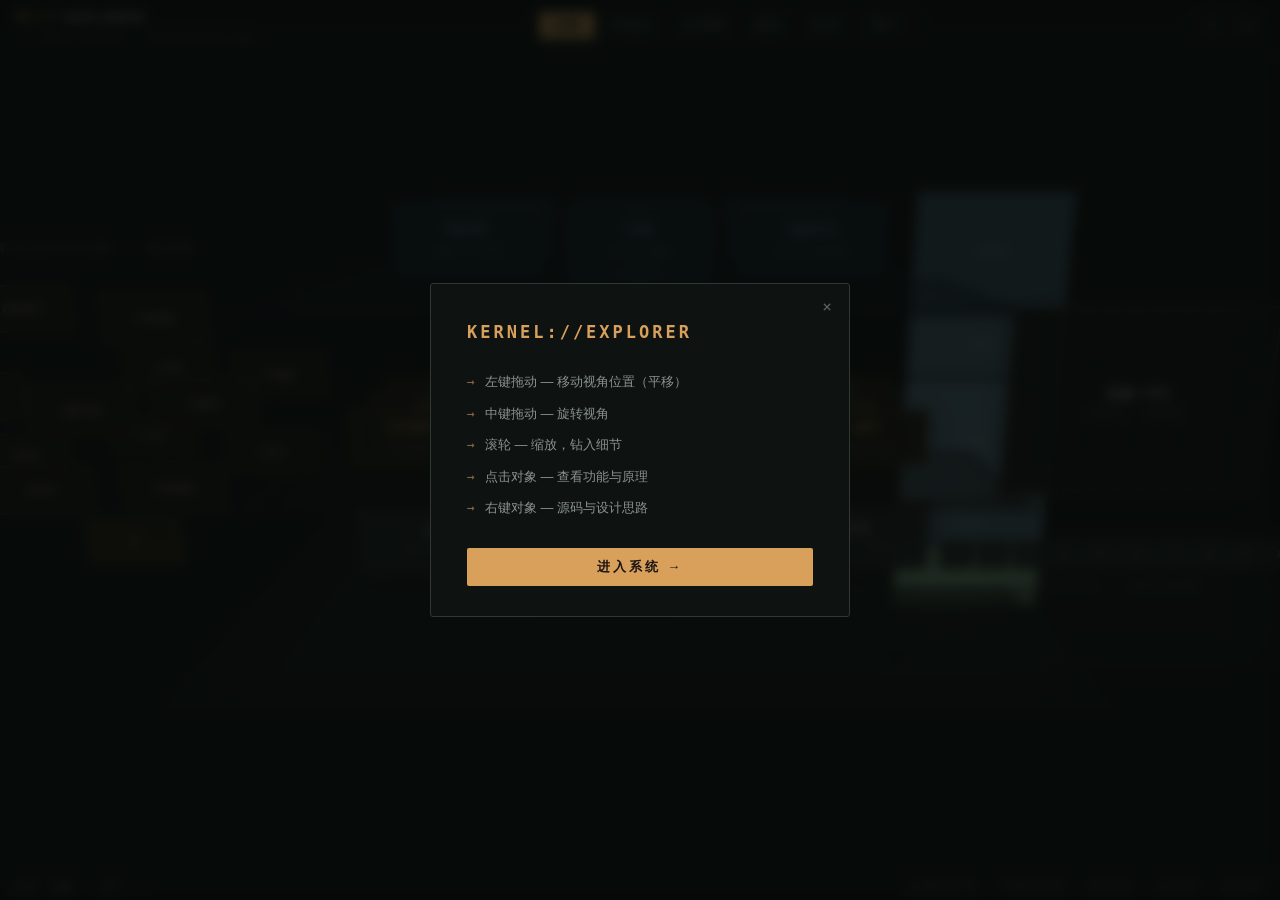
==== Linux内核学习器.html @ 33653e0e "KERNEL://EXPLORER - Linux 内核三维学习器 - 3D 分层架构可视化：硬件层/内核态/系统调用/用户态/目录树/内存 - 46 个学习节点，全部含真实内核源码片段 + 设计思路" ====
<!DOCTYPE html>
<html lang="zh-CN">
<head>
<meta charset="UTF-8">
<meta name="viewport" content="width=device-width, initial-scale=1.0">
<title>KERNEL://EXPLORER — Linux 内核三维学习器</title>
<meta name="description" content="以三维交互方式学习 Linux 系统架构：内核态/用户态、目录树、进程与内存原理">
<style>
/* ==========================================================================
   KERNEL://EXPLORER — design system
   暗色工业风：暖黑底、琥珀强调、细边框、等宽 HUD。
   刻意规避：紫色渐变、玻璃拟态泛滥、大圆角卡片。
   ========================================================================== */

:root {
  /* 色板 */
  --bg:        #0a0d0c;   /* 场景底色：带一丝绿的暖黑 */
  --bg-2:      #0e1211;   /* 面板底色 */
  --bg-3:      #121715;   /* 悬浮层 */
  --code-bg:   #070908;   /* 源码块 */
  --line:      #212824;   /* 细边框 */
  --line-2:    #2f3833;   /* hover 边框 */
  --ink:       #d5dad5;   /* 主文字 */
  --ink-dim:   #8a938d;   /* 次要文字 */
  --ink-faint: #5a635e;   /* 弱化文字 */
  --amber:     #d9a05b;   /* 唯一强调色：琥珀 */
  --amber-bright: #e9bc82;
  --amber-dim: #8a6a42;
  --cold:      #8aa8bd;   /* 用户态：冷灰蓝 */
  --cold-dim:  #5c7484;
  --term:      #9cc39a;   /* 终端绿：仅用于源码/状态 */
  --hard:      #a2a8a5;   /* 硬件金属灰 */
  --danger:    #c96f5d;

  /* 字体 */
  --f-sans: "PingFang SC", "Noto Sans SC", "Source Han Sans SC", "Microsoft YaHei",
            -apple-system, "Helvetica Neue", Arial, sans-serif;
  --f-mono: "JetBrains Mono", "SF Mono", "Cascadia Code", Menlo, Consolas, "Noto Sans Mono CJK SC", monospace;

  /* 尺寸节奏 */
  --r: 3px;            /* 圆角：极小，工业感 */
  --panel-w: 430px;
  --hud-h: 52px;
}

/* ============ 基础 ============ */
* { margin: 0; padding: 0; box-sizing: border-box; }

html, body {
  width: 100%; height: 100%;
  overflow: hidden;
  background: var(--bg);
  color: var(--ink);
  font-family: var(--f-sans);
  font-size: 14px;
  line-height: 1.65;
  -webkit-font-smoothing: antialiased;
}

::selection { background: rgba(217,160,91,.28); color: #f2e4cf; }

button { font-family: inherit; cursor: pointer; border: none; background: none; color: inherit; }
:focus-visible { outline: 1px solid var(--amber); outline-offset: 2px; }

/* 滚动条（面板内） */
::-webkit-scrollbar { width: 8px; height: 8px; }
::-webkit-scrollbar-thumb { background: var(--line-2); border-radius: 4px; }
::-webkit-scrollbar-thumb:hover { background: #3d4842; }
::-webkit-scrollbar-track { background: transparent; }

/* ============ 顶部 HUD ============ */
.hud {
  position: fixed; inset: 0 0 auto 0; z-index: 40;
  height: var(--hud-h);
  display: flex; align-items: center; justify-content: space-between;
  padding: 0 18px;
  background: linear-gradient(to bottom, rgba(7,10,9,.92), rgba(7,10,9,.55) 70%, transparent);
  border-bottom: 1px solid transparent;
  pointer-events: none;
}
.hud > * { pointer-events: auto; }

.brand { display: flex; align-items: baseline; gap: 8px; }
.brand-mark {
  font-family: var(--f-mono);
  font-size: 15px; font-weight: 700; letter-spacing: .5px;
  color: var(--amber);
}
.brand-name {
  font-family: var(--f-mono);
  font-size: 12px; font-weight: 600; letter-spacing: 3px;
  color: var(--ink);
}
.brand-sub {
  margin-left: 10px;
  font-family: var(--f-mono); font-size: 10px; letter-spacing: 1.2px;
  color: var(--ink-faint);
  border-left: 1px solid var(--line-2); padding-left: 10px;
  text-transform: lowercase;
}

/* 视图切换 tabs */
.views {
  display: flex; gap: 2px;
  padding: 3px;
  background: rgba(14,18,17,.72);
  border: 1px solid var(--line);
  border-radius: var(--r);
}
.view-btn {
  padding: 5px 14px;
  font-size: 12px; letter-spacing: 2px;
  color: var(--ink-dim);
  border-radius: 2px;
  transition: color .18s, background .18s;
}
.view-btn:hover { color: var(--ink); }
.view-btn.active {
  color: #1a1410;
  background: var(--amber);
  font-weight: 600;
}

.hud-right { display: flex; gap: 6px; }
.icon-btn {
  width: 30px; height: 30px;
  display: grid; place-items: center;
  font-family: var(--f-mono); font-size: 14px;
  color: var(--ink-dim);
  border: 1px solid var(--line);
  border-radius: var(--r);
  background: rgba(14,18,17,.72);
  transition: color .18s, border-color .18s;
}
.icon-btn:hover { color: var(--amber); border-color: var(--amber-dim); }

/* ============ 场景 ============ */
#stage { position: fixed; inset: 0; }
#scene-container { position: absolute; inset: 0; }
#scene-css-layer { position: absolute; inset: 0; pointer-events: none; overflow: hidden; }

/* CSS 标签（CSS2D） */
.css-label {
  pointer-events: auto;
  font-family: var(--f-mono);
  font-size: 11px; letter-spacing: 1px;
  color: var(--ink-dim);
  background: rgba(10,13,12,.72);
  border: 1px solid var(--line);
  border-radius: 2px;
  padding: 2px 8px;
  white-space: nowrap;
  user-select: none;
  cursor: pointer;
  transition: color .15s, border-color .15s, background .15s;
  backdrop-filter: blur(2px);
}
.css-label:hover { color: var(--amber-bright); border-color: var(--amber-dim); }
.css-label.sel { color: var(--amber-bright); border-color: var(--amber); background: rgba(26,20,14,.8); }
.css-label.layer-tag {
  font-size: 10px; letter-spacing: 3px;
  color: var(--ink-faint);
  border-color: transparent; background: transparent;
  cursor: default; pointer-events: none;
  backdrop-filter: none;
}
.css-label.layer-tag:hover { color: var(--ink-faint); }
.css-label.layer-tag.amber { color: var(--amber-dim); }
.css-label.layer-tag.cold { color: var(--cold-dim); }

/* ============ 底部状态栏 ============ */
.statusbar {
  position: fixed; inset: auto 0 0 0; z-index: 40;
  height: 26px;
  display: flex; align-items: center; gap: 10px;
  padding: 0 14px;
  font-family: var(--f-mono); font-size: 10.5px; letter-spacing: .5px;
  color: var(--ink-faint);
  background: linear-gradient(to top, rgba(7,10,9,.9), rgba(7,10,9,.5) 60%, transparent);
  pointer-events: none;
}
.st b { color: var(--ink-dim); font-weight: 500; }
.st-sep { color: var(--line-2); }
.st-hint { margin-left: auto; }

/* ============ 信息面板 ============ */
.panel {
  position: fixed; top: var(--hud-h); right: 0; bottom: 26px; z-index: 30;
  width: min(var(--panel-w), 92vw);
  display: flex; flex-direction: column;
  background: rgba(12,16,14,.93);
  border-left: 1px solid var(--line);
  box-shadow: -12px 0 40px rgba(0,0,0,.45);
  transform: translateX(102%);
  transition: transform .26s cubic-bezier(.33,1,.5,1);
}
.panel.open { transform: translateX(0); }

.panel-head {
  display: flex; align-items: center; justify-content: space-between;
  padding: 10px 14px;
  border-bottom: 1px solid var(--line);
}
.panel-crumb {
  font-family: var(--f-mono); font-size: 11px; letter-spacing: 1px;
  color: var(--amber);
  overflow: hidden; text-overflow: ellipsis; white-space: nowrap;
}
.panel-close {
  width: 26px; height: 26px;
  font-family: var(--f-mono); font-size: 15px;
  color: var(--ink-faint);
  border: 1px solid transparent; border-radius: var(--r);
}
.panel-close:hover { color: var(--ink); border-color: var(--line-2); }

.panel-body {
  flex: 1; overflow-y: auto;
  padding: 18px 20px 28px;
}

/* 面板内容排版 */
.p-body .p-kind {
  display: inline-block;
  font-family: var(--f-mono); font-size: 10px; letter-spacing: 2px;
  color: var(--amber);
  border: 1px solid var(--amber-dim);
  border-radius: 2px;
  padding: 1px 8px; margin-bottom: 12px;
}
.p-body h2 {
  font-size: 19px; font-weight: 600; letter-spacing: 1px;
  color: var(--ink);
  margin-bottom: 4px;
  line-height: 1.35;
}
.p-body .p-sub {
  font-family: var(--f-mono); font-size: 11.5px;
  color: var(--ink-faint);
  margin-bottom: 14px;
}
.p-body .p-zh {
  font-size: 13px; color: var(--ink-dim);
  margin-bottom: 14px;
}
.p-body h3 {
  font-family: var(--f-mono); font-size: 11px; letter-spacing: 2px;
  color: var(--amber);
  margin: 18px 0 8px;
  display: flex; align-items: center; gap: 8px;
}
.p-body h3::after { content: ""; flex: 1; height: 1px; background: var(--line); }

.p-body p { font-size: 13px; color: var(--ink-dim); margin-bottom: 10px; }
.p-body p b, .p-body li b { color: var(--ink); font-weight: 600; }
.p-body ul { margin: 0 0 10px 18px; }
.p-body li { font-size: 13px; color: var(--ink-dim); margin-bottom: 5px; }
.p-body li b { color: var(--ink); }

/* 行内代码 */
.p-body code {
  font-family: var(--f-mono); font-size: 12px;
  color: var(--term);
  background: rgba(156,195,154,.08);
  padding: 1px 5px; border-radius: 2px;
  border: 1px solid rgba(156,195,154,.12);
}

/* 迷你结构表（目录/权限等） */
.mini-table {
  width: 100%; border-collapse: collapse;
  font-size: 12.5px; margin: 6px 0 14px;
}
.mini-table th {
  font-family: var(--f-mono); font-size: 10px; letter-spacing: 1.5px;
  color: var(--ink-faint); font-weight: 500;
  text-align: left;
  padding: 4px 8px;
  border-bottom: 1px solid var(--line-2);
}
.mini-table td {
  padding: 5px 8px;
  color: var(--ink-dim);
  border-bottom: 1px solid var(--line);
  vertical-align: top;
}
.mini-table td:first-child { font-family: var(--f-mono); color: var(--ink); white-space: nowrap; }
.mini-table tr:hover td { background: rgba(217,160,91,.04); }

/* 流程步骤（系统调用链路等） */
.flow {
  display: flex; flex-wrap: wrap; align-items: center; gap: 6px;
  margin: 8px 0 14px;
}
.flow-step {
  font-family: var(--f-mono); font-size: 11px;
  color: var(--ink-dim);
  border: 1px solid var(--line-2);
  border-radius: 2px;
  padding: 3px 9px;
  background: var(--bg-2);
}
.flow-step.hot { color: var(--amber-bright); border-color: var(--amber-dim); }
.flow-arrow { color: var(--amber-dim); font-family: var(--f-mono); font-size: 11px; }

/* 源码摘要块（面板内） */
.src-preview {
  margin: 4px 0 6px;
  background: var(--code-bg);
  border: 1px solid var(--line);
  border-left: 2px solid var(--amber-dim);
  border-radius: 2px;
  overflow: hidden;
}
.src-preview .src-head {
  display: flex; justify-content: space-between; align-items: center;
  padding: 5px 10px;
  background: var(--bg-2);
  border-bottom: 1px solid var(--line);
}
.src-preview .src-head span {
  font-family: var(--f-mono); font-size: 10.5px; letter-spacing: .5px;
  color: var(--term);
}
.src-preview .src-head button {
  font-family: var(--f-mono); font-size: 10px; letter-spacing: 1px;
  color: var(--amber); padding: 2px 6px; border-radius: 2px;
  border: 1px solid transparent;
}
.src-preview .src-head button:hover { border-color: var(--amber-dim); }
.src-preview pre {
  padding: 10px 12px;
  font-family: var(--f-mono); font-size: 11.5px; line-height: 1.6;
  color: var(--ink-dim);
  overflow-x: auto;
  white-space: pre;
}

/* 相关节点 chip */
.chip {
  font-size: 11.5px; letter-spacing: .5px;
  color: var(--cold);
  border: 1px solid var(--line-2);
  border-radius: 2px;
  padding: 3px 10px;
  background: transparent;
  transition: color .15s, border-color .15s;
}
.chip:hover { color: var(--amber-bright); border-color: var(--amber-dim); }

/* 思路块 */
.idea-box {
  margin-top: 6px;
  border: 1px solid var(--line);
  border-left: 2px solid var(--cold);
  border-radius: 2px;
  padding: 12px 14px;
  background: rgba(138,168,189,.04);
}
.idea-box .idea-head {
  font-family: var(--f-mono); font-size: 10px; letter-spacing: 2px;
  color: var(--cold); margin-bottom: 6px;
}
.idea-box p { font-size: 12.5px; color: var(--ink-dim); margin-bottom: 6px; }
.idea-box p:last-child { margin-bottom: 0; }

/* ============ 右键菜单 ============ */
.ctxmenu {
  position: fixed; z-index: 60;
  min-width: 148px;
  background: var(--bg-3);
  border: 1px solid var(--line-2);
  border-radius: var(--r);
  padding: 4px;
  box-shadow: 0 8px 30px rgba(0,0,0,.55);
}
.ctx-item {
  padding: 6px 12px;
  font-size: 12px; letter-spacing: 1px;
  color: var(--ink-dim);
  border-radius: 2px;
  user-select: none;
}
.ctx-item:hover { background: rgba(217,160,91,.12); color: var(--amber-bright); }
.ctx-item.ctx-sep { height: 1px; padding: 0; margin: 4px 6px; background: var(--line); }
.ctx-item.danger:hover { color: var(--danger); background: rgba(201,111,93,.1); }

/* 所有用 hidden 属性的浮层：必须真正隐藏（避免 CSS display 覆盖 hidden） */
.nogl[hidden], .source-overlay[hidden], .nodelist[hidden], .ctxmenu[hidden] {
  display: none !important;
}

/* ============ 首次引导 ============ */
.onboard {
  position: fixed; inset: 0; z-index: 80;
  display: grid; place-items: center;
  background: rgba(7,10,9,.82);
  backdrop-filter: blur(6px);
  transition: opacity .5s;
}
.onboard.hide { opacity: 0; pointer-events: none; }
.onboard.gone { display: none !important; }
.onboard-box {
  position: relative;
  width: min(420px, 90vw);
  border: 1px solid var(--line-2);
  background: var(--bg-2);
  padding: 34px 36px 30px;
  border-radius: var(--r);
}
.onboard-x {
  position: absolute; top: 8px; right: 8px;
  width: 28px; height: 28px;
  font-family: var(--f-mono); font-size: 16px;
  color: var(--ink-faint);
  border: 1px solid transparent; border-radius: var(--r);
}
.onboard-x:hover { color: var(--amber-bright); border-color: var(--line-2); }
.onboard-title {
  font-family: var(--f-mono);
  font-size: 17px; font-weight: 700; letter-spacing: 3px;
  color: var(--amber);
  margin-bottom: 20px;
}
.onboard-line {
  font-size: 13px; color: var(--ink-dim);
  padding: 5px 0 5px 18px;
  position: relative;
}
.onboard-line::before {
  content: "→";
  position: absolute; left: 0;
  font-family: var(--f-mono); color: var(--amber-dim);
}
.onboard-btn {
  margin-top: 24px; width: 100%;
  padding: 10px 0;
  font-size: 13px; letter-spacing: 3px;
  color: #1a1410; font-weight: 600;
  background: var(--amber);
  border-radius: 2px;
  transition: background .18s;
}
.onboard-btn:hover { background: var(--amber-bright); }

/* ============ WebGL 降级提示 ============ */
.nogl {
  position: fixed; inset: 0; z-index: 85;
  display: grid; place-items: center;
  background: var(--bg);
}
.nogl-box {
  width: min(460px, 92vw);
  border: 1px solid var(--line-2);
  background: var(--bg-2);
  padding: 34px 36px;
  border-radius: var(--r);
}
.nogl-text { font-size: 13px; color: var(--ink-dim); margin: 8px 0; line-height: 1.7; }
.nogl-line {
  font-family: var(--f-mono); font-size: 12px;
  color: var(--ink-dim);
  padding: 4px 0 4px 16px;
  position: relative;
}
.nogl-line::before {
  content: "→"; position: absolute; left: 0;
  font-family: var(--f-mono); color: var(--amber-dim);
}

/* ============ 文字版目录 ============ */
.nodelist {
  position: fixed; inset: 0; z-index: 75;
  display: grid; place-items: center;
  background: rgba(7,10,9,.72);
}
.nodelist-window {
  width: min(680px, 94vw); height: min(580px, 82vh);
  display: flex; flex-direction: column;
  background: var(--bg-2);
  border: 1px solid var(--line-2);
  border-radius: 3px;
  box-shadow: 0 20px 80px rgba(0,0,0,.55);
}
.nodelist-head {
  display: flex; align-items: center; justify-content: space-between;
  padding: 10px 14px;
  border-bottom: 1px solid var(--line);
}
.nodelist-title {
  font-family: var(--f-mono); font-size: 12px; letter-spacing: 2px;
  color: var(--amber);
}
.nodelist-body { flex: 1; overflow-y: auto; padding: 14px 18px; }
.nodelist-group { margin-bottom: 6px; }
.nodelist-group-title {
  font-family: var(--f-mono); font-size: 10.5px; letter-spacing: 2px;
  color: var(--ink-faint);
  margin: 10px 0 6px;
  border-bottom: 1px solid var(--line);
  padding-bottom: 4px;
}
.nodelist-item {
  display: inline-block; margin: 3px;
  padding: 4px 10px;
  font-size: 12px; color: var(--ink-dim);
  border: 1px solid var(--line);
  border-radius: 2px;
  cursor: pointer;
  transition: color .15s, border-color .15s;
}
.nodelist-item:hover { color: var(--amber-bright); border-color: var(--amber-dim); }

/* ============ CSS3D 降级模式（无 WebGL） ============ */
.c3d-card {
  position: absolute;
  display: flex; flex-direction: column;
  align-items: center; justify-content: center;
  gap: 2px;
  font-family: var(--f-mono);
  color: var(--ink);
  background: rgba(18,23,21,.94);
  border: 1px solid var(--line-2);
  border-radius: 3px;
  box-shadow: 0 4px 24px rgba(0,0,0,.4);
  cursor: pointer;
  user-select: none;
  backface-visibility: visible;
  transition: border-color .15s, box-shadow .15s;
  white-space: nowrap;
  overflow: hidden;
}
.c3d-card .c3d-name { font-size: 12px; letter-spacing: 1.5px; color: var(--ink); font-weight: 600; }
.c3d-card .c3d-sub { font-size: 9px; letter-spacing: 1px; color: var(--ink-faint); }
.c3d-card.hov { border-color: var(--amber-dim); box-shadow: 0 4px 30px rgba(217,160,91,.2); }
.c3d-card.sel { border-color: var(--amber); box-shadow: 0 0 0 1px var(--amber), 0 6px 34px rgba(217,160,91,.3); }
.c3d-card.sel .c3d-name { color: var(--amber-bright); }
.c3d-card.rel { border-color: var(--amber); box-shadow: 0 0 12px rgba(217,160,91,.35); }
.c3d-card.rel .c3d-name { color: var(--amber-bright); }
.c3d-card.dim { opacity: .28; filter: saturate(.4); }

.c3d-kernel { background: rgba(38,28,16,.94); border-color: var(--amber-dim); }
.c3d-kernel .c3d-name { color: var(--amber); }
.c3d-user { background: rgba(20,30,38,.94); border-color: #3a4c58; }
.c3d-user .c3d-name { color: var(--cold); }
.c3d-metal { background: rgba(30,33,32,.94); border-color: #4a4f4d; }
.c3d-metal .c3d-name { color: #b9bebc; }
.c3d-term { background: rgba(22,34,26,.94); border-color: #3d5c47; }
.c3d-term .c3d-name { color: var(--term); }
.c3d-gate { background: rgba(45,32,18,.96); border-color: var(--amber); }
.c3d-gate .c3d-name { color: var(--amber-bright); letter-spacing: 2px; font-size: 11px; }
.c3d-fs { background: rgba(32,24,14,.92); border-color: #6a5336; }
.c3d-fs .c3d-name { font-size: 10.5px; color: #d8b98a; }
.c3d-fs-root { background: rgba(45,32,16,.96); border-color: var(--amber); }
.c3d-fs-root .c3d-name { color: var(--amber-bright); font-size: 14px; }
.c3d-frame { background: rgba(30,34,32,.92); border-color: #4a4f4d; }
.c3d-frame .c3d-name { font-size: 9px; color: var(--ink-dim); }

.c3d-addr {
  display: flex; flex-direction: column;
  padding: 0;
  background: transparent;
  box-shadow: 0 4px 24px rgba(0,0,0,.35);
}
.c3d-addr .c3d-addr-seg {
  display: flex; align-items: center; justify-content: center;
  width: 100%;
  color: rgba(215,220,215,.85);
  font-size: 9px; letter-spacing: 1px;
  border-bottom: 1px solid rgba(0,0,0,.35);
}
.c3d-addr .c3d-addr-seg:last-child { border-bottom: none; }

.c3d-pt {
  background:
    repeating-linear-gradient(0deg, transparent 0 23px, rgba(138,106,66,.25) 23px 24px),
    repeating-linear-gradient(90deg, transparent 0 23px, rgba(138,106,66,.25) 23px 24px),
    rgba(14,18,16,.95);
  border-color: var(--amber-dim);
}

.c3d-deck {
  position: absolute;
  display: flex; flex-direction: column;
  align-items: center; justify-content: center;
  border: 1px solid var(--line-2);
  border-radius: 4px;
  pointer-events: none;
  backface-visibility: visible;
  box-shadow: inset 0 0 60px rgba(0,0,0,.35);
}
.c3d-deck-name {
  font-family: var(--f-mono); font-size: 13px; letter-spacing: 4px;
  color: var(--ink-dim);
}
.c3d-deck-sub {
  font-family: var(--f-mono); font-size: 10px; letter-spacing: 2px;
  color: var(--ink-faint);
  margin-top: 4px;
}
.deck-hard { background: rgba(26,30,28,.55); border-color: #3a403d; }
.deck-hard .c3d-deck-name { color: #8f9491; }
.deck-kernel { background: rgba(38,28,16,.38); border-color: rgba(217,160,91,.45); }
.deck-kernel .c3d-deck-name { color: var(--amber-dim); }
.deck-user { background: rgba(20,30,38,.34); border-color: rgba(138,168,189,.4); }
.deck-user .c3d-deck-name { color: var(--cold-dim); }
.deck-mem { background: rgba(26,30,28,.45); border-color: #3a403d; }
.deck-fs-tag { background: transparent; border-color: transparent; }
.deck-fs-tag .c3d-deck-name { color: var(--ink-faint); letter-spacing: 3px; }

/* ============ 源码浮层 ============ */
.source-overlay {
  position: fixed; inset: 0; z-index: 70;
  display: grid; place-items: center;
  background: rgba(7,10,9,.72);
}
.source-window {
  width: min(780px, 92vw); height: min(560px, 82vh);
  display: flex; flex-direction: column;
  background: var(--code-bg);
  border: 1px solid var(--line-2);
  border-radius: 3px;
  box-shadow: 0 20px 80px rgba(0,0,0,.6);
}
.source-head {
  display: flex; align-items: center; gap: 10px;
  padding: 8px 12px;
  background: var(--bg-2);
  border-bottom: 1px solid var(--line);
}
.source-file {
  font-family: var(--f-mono); font-size: 12px; letter-spacing: .5px;
  color: var(--term);
}
.source-spacer { flex: 1; }
.source-code {
  flex: 1; overflow: auto;
  padding: 16px 18px;
  font-family: var(--f-mono); font-size: 12.5px; line-height: 1.7;
  color: var(--ink-dim);
  white-space: pre;
  tab-size: 4;
}

/* ============ 响应式 ============ */
@media (max-width: 860px) {
  .brand-sub { display: none; }
  .views { order: 3; position: absolute; top: calc(var(--hud-h) + 6px); left: 50%; transform: translateX(-50%); }
  .hud { flex-wrap: wrap; height: auto; padding-bottom: 8px; }
  .panel { top: calc(var(--hud-h) + 44px); width: 100vw; }
  .st-hint { display: none; }
}
@media (max-width: 560px) {
  .view-btn { padding: 4px 9px; font-size: 11px; letter-spacing: 1px; }
  .brand-name { display: none; }
}

/* 减弱动效偏好 */
@media (prefers-reduced-motion: reduce) {
  .panel, .onboard, .css-label, .view-btn, .icon-btn { transition: none !important; }
}

</style>
</head>
<body>

<!-- ===== 顶部 HUD ===== -->
<header class="hud" id="hud">
  <div class="hud-left">
    <div class="brand">
      <span class="brand-mark">K://</span>
      <span class="brand-name">EXPLORER</span>
    </div>
    <div class="brand-sub">linux&nbsp;kernel&nbsp;·&nbsp;interactive&nbsp;map</div>
  </div>

  <nav class="views" id="views" role="tablist">
    <button class="view-btn active" data-view="panorama" role="tab">全景</button>
    <button class="view-btn" data-view="kernel" role="tab">内核态</button>
    <button class="view-btn" data-view="fs" role="tab">目录树</button>
    <button class="view-btn" data-view="process" role="tab">进程</button>
    <button class="view-btn" data-view="memory" role="tab">内存</button>
    <button class="view-btn" data-view="user" role="tab">用户</button>
  </nav>

  <div class="hud-right">
    <button class="icon-btn" id="btn-help" title="操作帮助">?</button>
    <button class="icon-btn" id="btn-reset" title="重置视角">⟲</button>
  </div>
</header>

<!-- ===== 3D 场景 ===== -->
<main id="stage">
  <div id="scene-container"></div>
  <div id="scene-css-layer"></div>

  <!-- 底部状态栏 -->
  <footer class="statusbar" id="statusbar">
    <span class="st st-view">视图: <b id="st-view">全景</b></span>
    <span class="st st-sep">·</span>
    <span class="st st-sel">选中: <b id="st-sel">—</b></span>
    <span class="st st-sep">·</span>
    <span class="st st-hint">左键拖动平移 · 中键拖动旋转 · 滚轮缩放 · 点击查看 · 右键更多</span>
  </footer>
</main>

<!-- ===== 信息面板 ===== -->
<aside class="panel" id="panel" aria-hidden="true">
  <div class="panel-head">
    <div class="panel-crumb" id="panel-crumb"></div>
    <button class="panel-close" id="panel-close" title="关闭 (Esc)">×</button>
  </div>
  <div class="panel-body" id="panel-body"></div>
</aside>

<!-- ===== 右键菜单 ===== -->
<div class="ctxmenu" id="ctxmenu" hidden>
  <div class="ctx-item" data-action="source">查看源码</div>
  <div class="ctx-item" data-action="idea">设计思路</div>
  <div class="ctx-item ctx-sep"></div>
  <div class="ctx-item" data-action="focus">聚焦此对象</div>
  <div class="ctx-item" data-action="reset">返回全景</div>
</div>

<!-- ===== 首次引导 ===== -->
<div class="onboard" id="onboard">
  <div class="onboard-box">
    <button class="onboard-x" id="onboard-x" title="关闭 (Esc)">×</button>
    <div class="onboard-title">KERNEL://EXPLORER</div>
    <div class="onboard-line">左键拖动 — 移动视角位置（平移）</div>
    <div class="onboard-line">中键拖动 — 旋转视角</div>
    <div class="onboard-line">滚轮 — 缩放，钻入细节</div>
    <div class="onboard-line">点击对象 — 查看功能与原理</div>
    <div class="onboard-line">右键对象 — 源码与设计思路</div>
    <button class="onboard-btn" id="onboard-enter">进入系统 →</button>
  </div>
</div>

<!-- ===== WebGL 不可用时的降级提示 ===== -->
<div class="nogl" id="nogl" hidden>
  <div class="nogl-box">
    <div class="onboard-title">无法启动 3D 场景</div>
    <div class="nogl-text">当前浏览器没有可用的 WebGL（图形加速被禁用或硬件不支持）。</div>
    <div class="nogl-text">请尝试：</div>
    <div class="nogl-line">· Chrome / Edge：设置 → 系统 → 使用硬件加速</div>
    <div class="nogl-line">· Safari：开发菜单 → 实验性功能 → WebGL 2.0</div>
    <div class="nogl-line">· 或换一台带 GPU 的电脑 / 更新显卡驱动</div>
    <div class="nogl-text" style="margin-top:12px;color:var(--ink-faint);">学习内容（源码与讲解）仍可浏览：<a id="nogl-link" href="#" style="color:var(--amber);">点击这里查看文字版目录 →</a></div>
  </div>
</div>

<!-- ===== 文字版目录（降级浏览 / 快速跳转） ===== -->
<div class="nodelist" id="nodelist" hidden>
  <div class="nodelist-window">
    <div class="nodelist-head">
      <span class="nodelist-title">NODE INDEX · 全部节点</span>
      <button class="icon-btn" id="nodelist-close" title="关闭 (Esc)">×</button>
    </div>
    <div class="nodelist-body" id="nodelist-body"></div>
  </div>
</div>

<!-- ===== 源码视图遮罩层 ===== -->
<div class="source-overlay" id="source-overlay" hidden>
  <div class="source-window">
    <div class="source-head">
      <span class="source-file" id="source-file"></span>
      <span class="source-spacer"></span>
      <button class="icon-btn" id="source-close">×</button>
    </div>
    <pre class="source-code" id="source-code"></pre>
  </div>
</div>

<script>
/**
 * @license
 * Copyright 2010-2021 Three.js Authors
 * SPDX-License-Identifier: MIT
 */
!function(t,e){"object"==typeof exports&&"undefined"!=typeof module?e(exports):"function"==typeof define&&define.amd?define(["exports"],e):e((t="undefined"!=typeof globalThis?globalThis:t||self).THREE={})}(this,(function(t){"use strict";const e="128",n=100,i=300,r=301,s=302,a=303,o=304,l=306,c=307,h=1e3,u=1001,d=1002,p=1003,m=1004,f=1005,g=1006,v=1007,y=1008,x=1009,_=1012,w=1014,b=1015,M=1016,S=1020,T=1022,E=1023,A=1026,L=1027,R=33776,C=33777,P=33778,D=33779,I=35840,N=35841,B=35842,z=35843,F=37492,O=37496,H=2300,G=2301,U=2302,k=2400,V=2401,W=2402,j=2500,q=2501,X=3e3,Y=3001,Z=3007,J=3002,Q=3004,K=3005,$=3006,tt=7680,et=35044,nt=35048,it="300 es";class rt{addEventListener(t,e){void 0===this._listeners&&(this._listeners={});const n=this._listeners;void 0===n[t]&&(n[t]=[]),-1===n[t].indexOf(e)&&n[t].push(e)}hasEventListener(t,e){if(void 0===this._listeners)return!1;const n=this._listeners;return void 0!==n[t]&&-1!==n[t].indexOf(e)}removeEventListener(t,e){if(void 0===this._listeners)return;const n=this._listeners[t];if(void 0!==n){const t=n.indexOf(e);-1!==t&&n.splice(t,1)}}dispatchEvent(t){if(void 0===this._listeners)return;const e=this._listeners[t.type];if(void 0!==e){t.target=this;const n=e.slice(0);for(let e=0,i=n.length;e<i;e++)n[e].call(this,t);t.target=null}}}const st=[];for(let t=0;t<256;t++)st[t]=(t<16?"0":"")+t.toString(16);let at=1234567;const ot=Math.PI/180,lt=180/Math.PI;function ct(){const t=4294967295*Math.random()|0,e=4294967295*Math.random()|0,n=4294967295*Math.random()|0,i=4294967295*Math.random()|0;return(st[255&t]+st[t>>8&255]+st[t>>16&255]+st[t>>24&255]+"-"+st[255&e]+st[e>>8&255]+"-"+st[e>>16&15|64]+st[e>>24&255]+"-"+st[63&n|128]+st[n>>8&255]+"-"+st[n>>16&255]+st[n>>24&255]+st[255&i]+st[i>>8&255]+st[i>>16&255]+st[i>>24&255]).toUpperCase()}function ht(t,e,n){return Math.max(e,Math.min(n,t))}function ut(t,e){return(t%e+e)%e}function dt(t,e,n){return(1-n)*t+n*e}function pt(t){return 0==(t&t-1)&&0!==t}function mt(t){return Math.pow(2,Math.ceil(Math.log(t)/Math.LN2))}function ft(t){return Math.pow(2,Math.floor(Math.log(t)/Math.LN2))}var gt=Object.freeze({__proto__:null,DEG2RAD:ot,RAD2DEG:lt,generateUUID:ct,clamp:ht,euclideanModulo:ut,mapLinear:function(t,e,n,i,r){return i+(t-e)*(r-i)/(n-e)},inverseLerp:function(t,e,n){return t!==e?(n-t)/(e-t):0},lerp:dt,damp:function(t,e,n,i){return dt(t,e,1-Math.exp(-n*i))},pingpong:function(t,e=1){return e-Math.abs(ut(t,2*e)-e)},smoothstep:function(t,e,n){return t<=e?0:t>=n?1:(t=(t-e)/(n-e))*t*(3-2*t)},smootherstep:function(t,e,n){return t<=e?0:t>=n?1:(t=(t-e)/(n-e))*t*t*(t*(6*t-15)+10)},randInt:function(t,e){return t+Math.floor(Math.random()*(e-t+1))},randFloat:function(t,e){return t+Math.random()*(e-t)},randFloatSpread:function(t){return t*(.5-Math.random())},seededRandom:function(t){return void 0!==t&&(at=t%2147483647),at=16807*at%2147483647,(at-1)/2147483646},degToRad:function(t){return t*ot},radToDeg:function(t){return t*lt},isPowerOfTwo:pt,ceilPowerOfTwo:mt,floorPowerOfTwo:ft,setQuaternionFromProperEuler:function(t,e,n,i,r){const s=Math.cos,a=Math.sin,o=s(n/2),l=a(n/2),c=s((e+i)/2),h=a((e+i)/2),u=s((e-i)/2),d=a((e-i)/2),p=s((i-e)/2),m=a((i-e)/2);switch(r){case"XYX":t.set(o*h,l*u,l*d,o*c);break;case"YZY":t.set(l*d,o*h,l*u,o*c);break;case"ZXZ":t.set(l*u,l*d,o*h,o*c);break;case"XZX":t.set(o*h,l*m,l*p,o*c);break;case"YXY":t.set(l*p,o*h,l*m,o*c);break;case"ZYZ":t.set(l*m,l*p,o*h,o*c);break;default:console.warn("THREE.MathUtils: .setQuaternionFromProperEuler() encountered an unknown order: "+r)}}});class vt{constructor(t=0,e=0){this.x=t,this.y=e}get width(){return this.x}set width(t){this.x=t}get height(){return this.y}set height(t){this.y=t}set(t,e){return this.x=t,this.y=e,this}setScalar(t){return this.x=t,this.y=t,this}setX(t){return this.x=t,this}setY(t){return this.y=t,this}setComponent(t,e){switch(t){case 0:this.x=e;break;case 1:this.y=e;break;default:throw new Error("index is out of range: "+t)}return this}getComponent(t){switch(t){case 0:return this.x;case 1:return this.y;default:throw new Error("index is out of range: "+t)}}clone(){return new this.constructor(this.x,this.y)}copy(t){return this.x=t.x,this.y=t.y,this}add(t,e){return void 0!==e?(console.warn("THREE.Vector2: .add() now only accepts one argument. Use .addVectors( a, b ) instead."),this.addVectors(t,e)):(this.x+=t.x,this.y+=t.y,this)}addScalar(t){return this.x+=t,this.y+=t,this}addVectors(t,e){return this.x=t.x+e.x,this.y=t.y+e.y,this}addScaledVector(t,e){return this.x+=t.x*e,this.y+=t.y*e,this}sub(t,e){return void 0!==e?(console.warn("THREE.Vector2: .sub() now only accepts one argument. Use .subVectors( a, b ) instead."),this.subVectors(t,e)):(this.x-=t.x,this.y-=t.y,this)}subScalar(t){return this.x-=t,this.y-=t,this}subVectors(t,e){return this.x=t.x-e.x,this.y=t.y-e.y,this}multiply(t){return this.x*=t.x,this.y*=t.y,this}multiplyScalar(t){return this.x*=t,this.y*=t,this}divide(t){return this.x/=t.x,this.y/=t.y,this}divideScalar(t){return this.multiplyScalar(1/t)}applyMatrix3(t){const e=this.x,n=this.y,i=t.elements;return this.x=i[0]*e+i[3]*n+i[6],this.y=i[1]*e+i[4]*n+i[7],this}min(t){return this.x=Math.min(this.x,t.x),this.y=Math.min(this.y,t.y),this}max(t){return this.x=Math.max(this.x,t.x),this.y=Math.max(this.y,t.y),this}clamp(t,e){return this.x=Math.max(t.x,Math.min(e.x,this.x)),this.y=Math.max(t.y,Math.min(e.y,this.y)),this}clampScalar(t,e){return this.x=Math.max(t,Math.min(e,this.x)),this.y=Math.max(t,Math.min(e,this.y)),this}clampLength(t,e){const n=this.length();return this.divideScalar(n||1).multiplyScalar(Math.max(t,Math.min(e,n)))}floor(){return this.x=Math.floor(this.x),this.y=Math.floor(this.y),this}ceil(){return this.x=Math.ceil(this.x),this.y=Math.ceil(this.y),this}round(){return this.x=Math.round(this.x),this.y=Math.round(this.y),this}roundToZero(){return this.x=this.x<0?Math.ceil(this.x):Math.floor(this.x),this.y=this.y<0?Math.ceil(this.y):Math.floor(this.y),this}negate(){return this.x=-this.x,this.y=-this.y,this}dot(t){return this.x*t.x+this.y*t.y}cross(t){return this.x*t.y-this.y*t.x}lengthSq(){return this.x*this.x+this.y*this.y}length(){return Math.sqrt(this.x*this.x+this.y*this.y)}manhattanLength(){return Math.abs(this.x)+Math.abs(this.y)}normalize(){return this.divideScalar(this.length()||1)}angle(){return Math.atan2(-this.y,-this.x)+Math.PI}distanceTo(t){return Math.sqrt(this.distanceToSquared(t))}distanceToSquared(t){const e=this.x-t.x,n=this.y-t.y;return e*e+n*n}manhattanDistanceTo(t){return Math.abs(this.x-t.x)+Math.abs(this.y-t.y)}setLength(t){return this.normalize().multiplyScalar(t)}lerp(t,e){return this.x+=(t.x-this.x)*e,this.y+=(t.y-this.y)*e,this}lerpVectors(t,e,n){return this.x=t.x+(e.x-t.x)*n,this.y=t.y+(e.y-t.y)*n,this}equals(t){return t.x===this.x&&t.y===this.y}fromArray(t,e=0){return this.x=t[e],this.y=t[e+1],this}toArray(t=[],e=0){return t[e]=this.x,t[e+1]=this.y,t}fromBufferAttribute(t,e,n){return void 0!==n&&console.warn("THREE.Vector2: offset has been removed from .fromBufferAttribute()."),this.x=t.getX(e),this.y=t.getY(e),this}rotateAround(t,e){const n=Math.cos(e),i=Math.sin(e),r=this.x-t.x,s=this.y-t.y;return this.x=r*n-s*i+t.x,this.y=r*i+s*n+t.y,this}random(){return this.x=Math.random(),this.y=Math.random(),this}}vt.prototype.isVector2=!0;class yt{constructor(){this.elements=[1,0,0,0,1,0,0,0,1],arguments.length>0&&console.error("THREE.Matrix3: the constructor no longer reads arguments. use .set() instead.")}set(t,e,n,i,r,s,a,o,l){const c=this.elements;return c[0]=t,c[1]=i,c[2]=a,c[3]=e,c[4]=r,c[5]=o,c[6]=n,c[7]=s,c[8]=l,this}identity(){return this.set(1,0,0,0,1,0,0,0,1),this}copy(t){const e=this.elements,n=t.elements;return e[0]=n[0],e[1]=n[1],e[2]=n[2],e[3]=n[3],e[4]=n[4],e[5]=n[5],e[6]=n[6],e[7]=n[7],e[8]=n[8],this}extractBasis(t,e,n){return t.setFromMatrix3Column(this,0),e.setFromMatrix3Column(this,1),n.setFromMatrix3Column(this,2),this}setFromMatrix4(t){const e=t.elements;return this.set(e[0],e[4],e[8],e[1],e[5],e[9],e[2],e[6],e[10]),this}multiply(t){return this.multiplyMatrices(this,t)}premultiply(t){return this.multiplyMatrices(t,this)}multiplyMatrices(t,e){const n=t.elements,i=e.elements,r=this.elements,s=n[0],a=n[3],o=n[6],l=n[1],c=n[4],h=n[7],u=n[2],d=n[5],p=n[8],m=i[0],f=i[3],g=i[6],v=i[1],y=i[4],x=i[7],_=i[2],w=i[5],b=i[8];return r[0]=s*m+a*v+o*_,r[3]=s*f+a*y+o*w,r[6]=s*g+a*x+o*b,r[1]=l*m+c*v+h*_,r[4]=l*f+c*y+h*w,r[7]=l*g+c*x+h*b,r[2]=u*m+d*v+p*_,r[5]=u*f+d*y+p*w,r[8]=u*g+d*x+p*b,this}multiplyScalar(t){const e=this.elements;return e[0]*=t,e[3]*=t,e[6]*=t,e[1]*=t,e[4]*=t,e[7]*=t,e[2]*=t,e[5]*=t,e[8]*=t,this}determinant(){const t=this.elements,e=t[0],n=t[1],i=t[2],r=t[3],s=t[4],a=t[5],o=t[6],l=t[7],c=t[8];return e*s*c-e*a*l-n*r*c+n*a*o+i*r*l-i*s*o}invert(){const t=this.elements,e=t[0],n=t[1],i=t[2],r=t[3],s=t[4],a=t[5],o=t[6],l=t[7],c=t[8],h=c*s-a*l,u=a*o-c*r,d=l*r-s*o,p=e*h+n*u+i*d;if(0===p)return this.set(0,0,0,0,0,0,0,0,0);const m=1/p;return t[0]=h*m,t[1]=(i*l-c*n)*m,t[2]=(a*n-i*s)*m,t[3]=u*m,t[4]=(c*e-i*o)*m,t[5]=(i*r-a*e)*m,t[6]=d*m,t[7]=(n*o-l*e)*m,t[8]=(s*e-n*r)*m,this}transpose(){let t;const e=this.elements;return t=e[1],e[1]=e[3],e[3]=t,t=e[2],e[2]=e[6],e[6]=t,t=e[5],e[5]=e[7],e[7]=t,this}getNormalMatrix(t){return this.setFromMatrix4(t).invert().transpose()}transposeIntoArray(t){const e=this.elements;return t[0]=e[0],t[1]=e[3],t[2]=e[6],t[3]=e[1],t[4]=e[4],t[5]=e[7],t[6]=e[2],t[7]=e[5],t[8]=e[8],this}setUvTransform(t,e,n,i,r,s,a){const o=Math.cos(r),l=Math.sin(r);return this.set(n*o,n*l,-n*(o*s+l*a)+s+t,-i*l,i*o,-i*(-l*s+o*a)+a+e,0,0,1),this}scale(t,e){const n=this.elements;return n[0]*=t,n[3]*=t,n[6]*=t,n[1]*=e,n[4]*=e,n[7]*=e,this}rotate(t){const e=Math.cos(t),n=Math.sin(t),i=this.elements,r=i[0],s=i[3],a=i[6],o=i[1],l=i[4],c=i[7];return i[0]=e*r+n*o,i[3]=e*s+n*l,i[6]=e*a+n*c,i[1]=-n*r+e*o,i[4]=-n*s+e*l,i[7]=-n*a+e*c,this}translate(t,e){const n=this.elements;return n[0]+=t*n[2],n[3]+=t*n[5],n[6]+=t*n[8],n[1]+=e*n[2],n[4]+=e*n[5],n[7]+=e*n[8],this}equals(t){const e=this.elements,n=t.elements;for(let t=0;t<9;t++)if(e[t]!==n[t])return!1;return!0}fromArray(t,e=0){for(let n=0;n<9;n++)this.elements[n]=t[n+e];return this}toArray(t=[],e=0){const n=this.elements;return t[e]=n[0],t[e+1]=n[1],t[e+2]=n[2],t[e+3]=n[3],t[e+4]=n[4],t[e+5]=n[5],t[e+6]=n[6],t[e+7]=n[7],t[e+8]=n[8],t}clone(){return(new this.constructor).fromArray(this.elements)}}let xt;yt.prototype.isMatrix3=!0;class _t{static getDataURL(t){if(/^data:/i.test(t.src))return t.src;if("undefined"==typeof HTMLCanvasElement)return t.src;let e;if(t instanceof HTMLCanvasElement)e=t;else{void 0===xt&&(xt=document.createElementNS("http://www.w3.org/1999/xhtml","canvas")),xt.width=t.width,xt.height=t.height;const n=xt.getContext("2d");t instanceof ImageData?n.putImageData(t,0,0):n.drawImage(t,0,0,t.width,t.height),e=xt}return e.width>2048||e.height>2048?(console.warn("THREE.ImageUtils.getDataURL: Image converted to jpg for performance reasons",t),e.toDataURL("image/jpeg",.6)):e.toDataURL("image/png")}}let wt=0;class bt extends rt{constructor(t=bt.DEFAULT_IMAGE,e=bt.DEFAULT_MAPPING,n=1001,i=1001,r=1006,s=1008,a=1023,o=1009,l=1,c=3e3){super(),Object.defineProperty(this,"id",{value:wt++}),this.uuid=ct(),this.name="",this.image=t,this.mipmaps=[],this.mapping=e,this.wrapS=n,this.wrapT=i,this.magFilter=r,this.minFilter=s,this.anisotropy=l,this.format=a,this.internalFormat=null,this.type=o,this.offset=new vt(0,0),this.repeat=new vt(1,1),this.center=new vt(0,0),this.rotation=0,this.matrixAutoUpdate=!0,this.matrix=new yt,this.generateMipmaps=!0,this.premultiplyAlpha=!1,this.flipY=!0,this.unpackAlignment=4,this.encoding=c,this.version=0,this.onUpdate=null}updateMatrix(){this.matrix.setUvTransform(this.offset.x,this.offset.y,this.repeat.x,this.repeat.y,this.rotation,this.center.x,this.center.y)}clone(){return(new this.constructor).copy(this)}copy(t){return this.name=t.name,this.image=t.image,this.mipmaps=t.mipmaps.slice(0),this.mapping=t.mapping,this.wrapS=t.wrapS,this.wrapT=t.wrapT,this.magFilter=t.magFilter,this.minFilter=t.minFilter,this.anisotropy=t.anisotropy,this.format=t.format,this.internalFormat=t.internalFormat,this.type=t.type,this.offset.copy(t.offset),this.repeat.copy(t.repeat),this.center.copy(t.center),this.rotation=t.rotation,this.matrixAutoUpdate=t.matrixAutoUpdate,this.matrix.copy(t.matrix),this.generateMipmaps=t.generateMipmaps,this.premultiplyAlpha=t.premultiplyAlpha,this.flipY=t.flipY,this.unpackAlignment=t.unpackAlignment,this.encoding=t.encoding,this}toJSON(t){const e=void 0===t||"string"==typeof t;if(!e&&void 0!==t.textures[this.uuid])return t.textures[this.uuid];const n={metadata:{version:4.5,type:"Texture",generator:"Texture.toJSON"},uuid:this.uuid,name:this.name,mapping:this.mapping,repeat:[this.repeat.x,this.repeat.y],offset:[this.offset.x,this.offset.y],center:[this.center.x,this.center.y],rotation:this.rotation,wrap:[this.wrapS,this.wrapT],format:this.format,type:this.type,encoding:this.encoding,minFilter:this.minFilter,magFilter:this.magFilter,anisotropy:this.anisotropy,flipY:this.flipY,premultiplyAlpha:this.premultiplyAlpha,unpackAlignment:this.unpackAlignment};if(void 0!==this.image){const i=this.image;if(void 0===i.uuid&&(i.uuid=ct()),!e&&void 0===t.images[i.uuid]){let e;if(Array.isArray(i)){e=[];for(let t=0,n=i.length;t<n;t++)i[t].isDataTexture?e.push(Mt(i[t].image)):e.push(Mt(i[t]))}else e=Mt(i);t.images[i.uuid]={uuid:i.uuid,url:e}}n.image=i.uuid}return e||(t.textures[this.uuid]=n),n}dispose(){this.dispatchEvent({type:"dispose"})}transformUv(t){if(this.mapping!==i)return t;if(t.applyMatrix3(this.matrix),t.x<0||t.x>1)switch(this.wrapS){case h:t.x=t.x-Math.floor(t.x);break;case u:t.x=t.x<0?0:1;break;case d:1===Math.abs(Math.floor(t.x)%2)?t.x=Math.ceil(t.x)-t.x:t.x=t.x-Math.floor(t.x)}if(t.y<0||t.y>1)switch(this.wrapT){case h:t.y=t.y-Math.floor(t.y);break;case u:t.y=t.y<0?0:1;break;case d:1===Math.abs(Math.floor(t.y)%2)?t.y=Math.ceil(t.y)-t.y:t.y=t.y-Math.floor(t.y)}return this.flipY&&(t.y=1-t.y),t}set needsUpdate(t){!0===t&&this.version++}}function Mt(t){return"undefined"!=typeof HTMLImageElement&&t instanceof HTMLImageElement||"undefined"!=typeof HTMLCanvasElement&&t instanceof HTMLCanvasElement||"undefined"!=typeof ImageBitmap&&t instanceof ImageBitmap?_t.getDataURL(t):t.data?{data:Array.prototype.slice.call(t.data),width:t.width,height:t.height,type:t.data.constructor.name}:(console.warn("THREE.Texture: Unable to serialize Texture."),{})}bt.DEFAULT_IMAGE=void 0,bt.DEFAULT_MAPPING=i,bt.prototype.isTexture=!0;class St{constructor(t=0,e=0,n=0,i=1){this.x=t,this.y=e,this.z=n,this.w=i}get width(){return this.z}set width(t){this.z=t}get height(){return this.w}set height(t){this.w=t}set(t,e,n,i){return this.x=t,this.y=e,this.z=n,this.w=i,this}setScalar(t){return this.x=t,this.y=t,this.z=t,this.w=t,this}setX(t){return this.x=t,this}setY(t){return this.y=t,this}setZ(t){return this.z=t,this}setW(t){return this.w=t,this}setComponent(t,e){switch(t){case 0:this.x=e;break;case 1:this.y=e;break;case 2:this.z=e;break;case 3:this.w=e;break;default:throw new Error("index is out of range: "+t)}return this}getComponent(t){switch(t){case 0:return this.x;case 1:return this.y;case 2:return this.z;case 3:return this.w;default:throw new Error("index is out of range: "+t)}}clone(){return new this.constructor(this.x,this.y,this.z,this.w)}copy(t){return this.x=t.x,this.y=t.y,this.z=t.z,this.w=void 0!==t.w?t.w:1,this}add(t,e){return void 0!==e?(console.warn("THREE.Vector4: .add() now only accepts one argument. Use .addVectors( a, b ) instead."),this.addVectors(t,e)):(this.x+=t.x,this.y+=t.y,this.z+=t.z,this.w+=t.w,this)}addScalar(t){return this.x+=t,this.y+=t,this.z+=t,this.w+=t,this}addVectors(t,e){return this.x=t.x+e.x,this.y=t.y+e.y,this.z=t.z+e.z,this.w=t.w+e.w,this}addScaledVector(t,e){return this.x+=t.x*e,this.y+=t.y*e,this.z+=t.z*e,this.w+=t.w*e,this}sub(t,e){return void 0!==e?(console.warn("THREE.Vector4: .sub() now only accepts one argument. Use .subVectors( a, b ) instead."),this.subVectors(t,e)):(this.x-=t.x,this.y-=t.y,this.z-=t.z,this.w-=t.w,this)}subScalar(t){return this.x-=t,this.y-=t,this.z-=t,this.w-=t,this}subVectors(t,e){return this.x=t.x-e.x,this.y=t.y-e.y,this.z=t.z-e.z,this.w=t.w-e.w,this}multiply(t){return this.x*=t.x,this.y*=t.y,this.z*=t.z,this.w*=t.w,this}multiplyScalar(t){return this.x*=t,this.y*=t,this.z*=t,this.w*=t,this}applyMatrix4(t){const e=this.x,n=this.y,i=this.z,r=this.w,s=t.elements;return this.x=s[0]*e+s[4]*n+s[8]*i+s[12]*r,this.y=s[1]*e+s[5]*n+s[9]*i+s[13]*r,this.z=s[2]*e+s[6]*n+s[10]*i+s[14]*r,this.w=s[3]*e+s[7]*n+s[11]*i+s[15]*r,this}divideScalar(t){return this.multiplyScalar(1/t)}setAxisAngleFromQuaternion(t){this.w=2*Math.acos(t.w);const e=Math.sqrt(1-t.w*t.w);return e<1e-4?(this.x=1,this.y=0,this.z=0):(this.x=t.x/e,this.y=t.y/e,this.z=t.z/e),this}setAxisAngleFromRotationMatrix(t){let e,n,i,r;const s=.01,a=.1,o=t.elements,l=o[0],c=o[4],h=o[8],u=o[1],d=o[5],p=o[9],m=o[2],f=o[6],g=o[10];if(Math.abs(c-u)<s&&Math.abs(h-m)<s&&Math.abs(p-f)<s){if(Math.abs(c+u)<a&&Math.abs(h+m)<a&&Math.abs(p+f)<a&&Math.abs(l+d+g-3)<a)return this.set(1,0,0,0),this;e=Math.PI;const t=(l+1)/2,o=(d+1)/2,v=(g+1)/2,y=(c+u)/4,x=(h+m)/4,_=(p+f)/4;return t>o&&t>v?t<s?(n=0,i=.707106781,r=.707106781):(n=Math.sqrt(t),i=y/n,r=x/n):o>v?o<s?(n=.707106781,i=0,r=.707106781):(i=Math.sqrt(o),n=y/i,r=_/i):v<s?(n=.707106781,i=.707106781,r=0):(r=Math.sqrt(v),n=x/r,i=_/r),this.set(n,i,r,e),this}let v=Math.sqrt((f-p)*(f-p)+(h-m)*(h-m)+(u-c)*(u-c));return Math.abs(v)<.001&&(v=1),this.x=(f-p)/v,this.y=(h-m)/v,this.z=(u-c)/v,this.w=Math.acos((l+d+g-1)/2),this}min(t){return this.x=Math.min(this.x,t.x),this.y=Math.min(this.y,t.y),this.z=Math.min(this.z,t.z),this.w=Math.min(this.w,t.w),this}max(t){return this.x=Math.max(this.x,t.x),this.y=Math.max(this.y,t.y),this.z=Math.max(this.z,t.z),this.w=Math.max(this.w,t.w),this}clamp(t,e){return this.x=Math.max(t.x,Math.min(e.x,this.x)),this.y=Math.max(t.y,Math.min(e.y,this.y)),this.z=Math.max(t.z,Math.min(e.z,this.z)),this.w=Math.max(t.w,Math.min(e.w,this.w)),this}clampScalar(t,e){return this.x=Math.max(t,Math.min(e,this.x)),this.y=Math.max(t,Math.min(e,this.y)),this.z=Math.max(t,Math.min(e,this.z)),this.w=Math.max(t,Math.min(e,this.w)),this}clampLength(t,e){const n=this.length();return this.divideScalar(n||1).multiplyScalar(Math.max(t,Math.min(e,n)))}floor(){return this.x=Math.floor(this.x),this.y=Math.floor(this.y),this.z=Math.floor(this.z),this.w=Math.floor(this.w),this}ceil(){return this.x=Math.ceil(this.x),this.y=Math.ceil(this.y),this.z=Math.ceil(this.z),this.w=Math.ceil(this.w),this}round(){return this.x=Math.round(this.x),this.y=Math.round(this.y),this.z=Math.round(this.z),this.w=Math.round(this.w),this}roundToZero(){return this.x=this.x<0?Math.ceil(this.x):Math.floor(this.x),this.y=this.y<0?Math.ceil(this.y):Math.floor(this.y),this.z=this.z<0?Math.ceil(this.z):Math.floor(this.z),this.w=this.w<0?Math.ceil(this.w):Math.floor(this.w),this}negate(){return this.x=-this.x,this.y=-this.y,this.z=-this.z,this.w=-this.w,this}dot(t){return this.x*t.x+this.y*t.y+this.z*t.z+this.w*t.w}lengthSq(){return this.x*this.x+this.y*this.y+this.z*this.z+this.w*this.w}length(){return Math.sqrt(this.x*this.x+this.y*this.y+this.z*this.z+this.w*this.w)}manhattanLength(){return Math.abs(this.x)+Math.abs(this.y)+Math.abs(this.z)+Math.abs(this.w)}normalize(){return this.divideScalar(this.length()||1)}setLength(t){return this.normalize().multiplyScalar(t)}lerp(t,e){return this.x+=(t.x-this.x)*e,this.y+=(t.y-this.y)*e,this.z+=(t.z-this.z)*e,this.w+=(t.w-this.w)*e,this}lerpVectors(t,e,n){return this.x=t.x+(e.x-t.x)*n,this.y=t.y+(e.y-t.y)*n,this.z=t.z+(e.z-t.z)*n,this.w=t.w+(e.w-t.w)*n,this}equals(t){return t.x===this.x&&t.y===this.y&&t.z===this.z&&t.w===this.w}fromArray(t,e=0){return this.x=t[e],this.y=t[e+1],this.z=t[e+2],this.w=t[e+3],this}toArray(t=[],e=0){return t[e]=this.x,t[e+1]=this.y,t[e+2]=this.z,t[e+3]=this.w,t}fromBufferAttribute(t,e,n){return void 0!==n&&console.warn("THREE.Vector4: offset has been removed from .fromBufferAttribute()."),this.x=t.getX(e),this.y=t.getY(e),this.z=t.getZ(e),this.w=t.getW(e),this}random(){return this.x=Math.random(),this.y=Math.random(),this.z=Math.random(),this.w=Math.random(),this}}St.prototype.isVector4=!0;class Tt extends rt{constructor(t,e,n){super(),this.width=t,this.height=e,this.depth=1,this.scissor=new St(0,0,t,e),this.scissorTest=!1,this.viewport=new St(0,0,t,e),n=n||{},this.texture=new bt(void 0,n.mapping,n.wrapS,n.wrapT,n.magFilter,n.minFilter,n.format,n.type,n.anisotropy,n.encoding),this.texture.image={},this.texture.image.width=t,this.texture.image.height=e,this.texture.image.depth=1,this.texture.generateMipmaps=void 0!==n.generateMipmaps&&n.generateMipmaps,this.texture.minFilter=void 0!==n.minFilter?n.minFilter:g,this.depthBuffer=void 0===n.depthBuffer||n.depthBuffer,this.stencilBuffer=void 0!==n.stencilBuffer&&n.stencilBuffer,this.depthTexture=void 0!==n.depthTexture?n.depthTexture:null}setTexture(t){t.image={width:this.width,height:this.height,depth:this.depth},this.texture=t}setSize(t,e,n=1){this.width===t&&this.height===e&&this.depth===n||(this.width=t,this.height=e,this.depth=n,this.texture.image.width=t,this.texture.image.height=e,this.texture.image.depth=n,this.dispose()),this.viewport.set(0,0,t,e),this.scissor.set(0,0,t,e)}clone(){return(new this.constructor).copy(this)}copy(t){return this.width=t.width,this.height=t.height,this.depth=t.depth,this.viewport.copy(t.viewport),this.texture=t.texture.clone(),this.depthBuffer=t.depthBuffer,this.stencilBuffer=t.stencilBuffer,this.depthTexture=t.depthTexture,this}dispose(){this.dispatchEvent({type:"dispose"})}}Tt.prototype.isWebGLRenderTarget=!0;class Et extends Tt{constructor(t,e,n){super(t,e,n),this.samples=4}copy(t){return super.copy.call(this,t),this.samples=t.samples,this}}Et.prototype.isWebGLMultisampleRenderTarget=!0;class At{constructor(t=0,e=0,n=0,i=1){this._x=t,this._y=e,this._z=n,this._w=i}static slerp(t,e,n,i){return console.warn("THREE.Quaternion: Static .slerp() has been deprecated. Use qm.slerpQuaternions( qa, qb, t ) instead."),n.slerpQuaternions(t,e,i)}static slerpFlat(t,e,n,i,r,s,a){let o=n[i+0],l=n[i+1],c=n[i+2],h=n[i+3];const u=r[s+0],d=r[s+1],p=r[s+2],m=r[s+3];if(0===a)return t[e+0]=o,t[e+1]=l,t[e+2]=c,void(t[e+3]=h);if(1===a)return t[e+0]=u,t[e+1]=d,t[e+2]=p,void(t[e+3]=m);if(h!==m||o!==u||l!==d||c!==p){let t=1-a;const e=o*u+l*d+c*p+h*m,n=e>=0?1:-1,i=1-e*e;if(i>Number.EPSILON){const r=Math.sqrt(i),s=Math.atan2(r,e*n);t=Math.sin(t*s)/r,a=Math.sin(a*s)/r}const r=a*n;if(o=o*t+u*r,l=l*t+d*r,c=c*t+p*r,h=h*t+m*r,t===1-a){const t=1/Math.sqrt(o*o+l*l+c*c+h*h);o*=t,l*=t,c*=t,h*=t}}t[e]=o,t[e+1]=l,t[e+2]=c,t[e+3]=h}static multiplyQuaternionsFlat(t,e,n,i,r,s){const a=n[i],o=n[i+1],l=n[i+2],c=n[i+3],h=r[s],u=r[s+1],d=r[s+2],p=r[s+3];return t[e]=a*p+c*h+o*d-l*u,t[e+1]=o*p+c*u+l*h-a*d,t[e+2]=l*p+c*d+a*u-o*h,t[e+3]=c*p-a*h-o*u-l*d,t}get x(){return this._x}set x(t){this._x=t,this._onChangeCallback()}get y(){return this._y}set y(t){this._y=t,this._onChangeCallback()}get z(){return this._z}set z(t){this._z=t,this._onChangeCallback()}get w(){return this._w}set w(t){this._w=t,this._onChangeCallback()}set(t,e,n,i){return this._x=t,this._y=e,this._z=n,this._w=i,this._onChangeCallback(),this}clone(){return new this.constructor(this._x,this._y,this._z,this._w)}copy(t){return this._x=t.x,this._y=t.y,this._z=t.z,this._w=t.w,this._onChangeCallback(),this}setFromEuler(t,e){if(!t||!t.isEuler)throw new Error("THREE.Quaternion: .setFromEuler() now expects an Euler rotation rather than a Vector3 and order.");const n=t._x,i=t._y,r=t._z,s=t._order,a=Math.cos,o=Math.sin,l=a(n/2),c=a(i/2),h=a(r/2),u=o(n/2),d=o(i/2),p=o(r/2);switch(s){case"XYZ":this._x=u*c*h+l*d*p,this._y=l*d*h-u*c*p,this._z=l*c*p+u*d*h,this._w=l*c*h-u*d*p;break;case"YXZ":this._x=u*c*h+l*d*p,this._y=l*d*h-u*c*p,this._z=l*c*p-u*d*h,this._w=l*c*h+u*d*p;break;case"ZXY":this._x=u*c*h-l*d*p,this._y=l*d*h+u*c*p,this._z=l*c*p+u*d*h,this._w=l*c*h-u*d*p;break;case"ZYX":this._x=u*c*h-l*d*p,this._y=l*d*h+u*c*p,this._z=l*c*p-u*d*h,this._w=l*c*h+u*d*p;break;case"YZX":this._x=u*c*h+l*d*p,this._y=l*d*h+u*c*p,this._z=l*c*p-u*d*h,this._w=l*c*h-u*d*p;break;case"XZY":this._x=u*c*h-l*d*p,this._y=l*d*h-u*c*p,this._z=l*c*p+u*d*h,this._w=l*c*h+u*d*p;break;default:console.warn("THREE.Quaternion: .setFromEuler() encountered an unknown order: "+s)}return!1!==e&&this._onChangeCallback(),this}setFromAxisAngle(t,e){const n=e/2,i=Math.sin(n);return this._x=t.x*i,this._y=t.y*i,this._z=t.z*i,this._w=Math.cos(n),this._onChangeCallback(),this}setFromRotationMatrix(t){const e=t.elements,n=e[0],i=e[4],r=e[8],s=e[1],a=e[5],o=e[9],l=e[2],c=e[6],h=e[10],u=n+a+h;if(u>0){const t=.5/Math.sqrt(u+1);this._w=.25/t,this._x=(c-o)*t,this._y=(r-l)*t,this._z=(s-i)*t}else if(n>a&&n>h){const t=2*Math.sqrt(1+n-a-h);this._w=(c-o)/t,this._x=.25*t,this._y=(i+s)/t,this._z=(r+l)/t}else if(a>h){const t=2*Math.sqrt(1+a-n-h);this._w=(r-l)/t,this._x=(i+s)/t,this._y=.25*t,this._z=(o+c)/t}else{const t=2*Math.sqrt(1+h-n-a);this._w=(s-i)/t,this._x=(r+l)/t,this._y=(o+c)/t,this._z=.25*t}return this._onChangeCallback(),this}setFromUnitVectors(t,e){let n=t.dot(e)+1;return n<Number.EPSILON?(n=0,Math.abs(t.x)>Math.abs(t.z)?(this._x=-t.y,this._y=t.x,this._z=0,this._w=n):(this._x=0,this._y=-t.z,this._z=t.y,this._w=n)):(this._x=t.y*e.z-t.z*e.y,this._y=t.z*e.x-t.x*e.z,this._z=t.x*e.y-t.y*e.x,this._w=n),this.normalize()}angleTo(t){return 2*Math.acos(Math.abs(ht(this.dot(t),-1,1)))}rotateTowards(t,e){const n=this.angleTo(t);if(0===n)return this;const i=Math.min(1,e/n);return this.slerp(t,i),this}identity(){return this.set(0,0,0,1)}invert(){return this.conjugate()}conjugate(){return this._x*=-1,this._y*=-1,this._z*=-1,this._onChangeCallback(),this}dot(t){return this._x*t._x+this._y*t._y+this._z*t._z+this._w*t._w}lengthSq(){return this._x*this._x+this._y*this._y+this._z*this._z+this._w*this._w}length(){return Math.sqrt(this._x*this._x+this._y*this._y+this._z*this._z+this._w*this._w)}normalize(){let t=this.length();return 0===t?(this._x=0,this._y=0,this._z=0,this._w=1):(t=1/t,this._x=this._x*t,this._y=this._y*t,this._z=this._z*t,this._w=this._w*t),this._onChangeCallback(),this}multiply(t,e){return void 0!==e?(console.warn("THREE.Quaternion: .multiply() now only accepts one argument. Use .multiplyQuaternions( a, b ) instead."),this.multiplyQuaternions(t,e)):this.multiplyQuaternions(this,t)}premultiply(t){return this.multiplyQuaternions(t,this)}multiplyQuaternions(t,e){const n=t._x,i=t._y,r=t._z,s=t._w,a=e._x,o=e._y,l=e._z,c=e._w;return this._x=n*c+s*a+i*l-r*o,this._y=i*c+s*o+r*a-n*l,this._z=r*c+s*l+n*o-i*a,this._w=s*c-n*a-i*o-r*l,this._onChangeCallback(),this}slerp(t,e){if(0===e)return this;if(1===e)return this.copy(t);const n=this._x,i=this._y,r=this._z,s=this._w;let a=s*t._w+n*t._x+i*t._y+r*t._z;if(a<0?(this._w=-t._w,this._x=-t._x,this._y=-t._y,this._z=-t._z,a=-a):this.copy(t),a>=1)return this._w=s,this._x=n,this._y=i,this._z=r,this;const o=1-a*a;if(o<=Number.EPSILON){const t=1-e;return this._w=t*s+e*this._w,this._x=t*n+e*this._x,this._y=t*i+e*this._y,this._z=t*r+e*this._z,this.normalize(),this._onChangeCallback(),this}const l=Math.sqrt(o),c=Math.atan2(l,a),h=Math.sin((1-e)*c)/l,u=Math.sin(e*c)/l;return this._w=s*h+this._w*u,this._x=n*h+this._x*u,this._y=i*h+this._y*u,this._z=r*h+this._z*u,this._onChangeCallback(),this}slerpQuaternions(t,e,n){this.copy(t).slerp(e,n)}equals(t){return t._x===this._x&&t._y===this._y&&t._z===this._z&&t._w===this._w}fromArray(t,e=0){return this._x=t[e],this._y=t[e+1],this._z=t[e+2],this._w=t[e+3],this._onChangeCallback(),this}toArray(t=[],e=0){return t[e]=this._x,t[e+1]=this._y,t[e+2]=this._z,t[e+3]=this._w,t}fromBufferAttribute(t,e){return this._x=t.getX(e),this._y=t.getY(e),this._z=t.getZ(e),this._w=t.getW(e),this}_onChange(t){return this._onChangeCallback=t,this}_onChangeCallback(){}}At.prototype.isQuaternion=!0;class Lt{constructor(t=0,e=0,n=0){this.x=t,this.y=e,this.z=n}set(t,e,n){return void 0===n&&(n=this.z),this.x=t,this.y=e,this.z=n,this}setScalar(t){return this.x=t,this.y=t,this.z=t,this}setX(t){return this.x=t,this}setY(t){return this.y=t,this}setZ(t){return this.z=t,this}setComponent(t,e){switch(t){case 0:this.x=e;break;case 1:this.y=e;break;case 2:this.z=e;break;default:throw new Error("index is out of range: "+t)}return this}getComponent(t){switch(t){case 0:return this.x;case 1:return this.y;case 2:return this.z;default:throw new Error("index is out of range: "+t)}}clone(){return new this.constructor(this.x,this.y,this.z)}copy(t){return this.x=t.x,this.y=t.y,this.z=t.z,this}add(t,e){return void 0!==e?(console.warn("THREE.Vector3: .add() now only accepts one argument. Use .addVectors( a, b ) instead."),this.addVectors(t,e)):(this.x+=t.x,this.y+=t.y,this.z+=t.z,this)}addScalar(t){return this.x+=t,this.y+=t,this.z+=t,this}addVectors(t,e){return this.x=t.x+e.x,this.y=t.y+e.y,this.z=t.z+e.z,this}addScaledVector(t,e){return this.x+=t.x*e,this.y+=t.y*e,this.z+=t.z*e,this}sub(t,e){return void 0!==e?(console.warn("THREE.Vector3: .sub() now only accepts one argument. Use .subVectors( a, b ) instead."),this.subVectors(t,e)):(this.x-=t.x,this.y-=t.y,this.z-=t.z,this)}subScalar(t){return this.x-=t,this.y-=t,this.z-=t,this}subVectors(t,e){return this.x=t.x-e.x,this.y=t.y-e.y,this.z=t.z-e.z,this}multiply(t,e){return void 0!==e?(console.warn("THREE.Vector3: .multiply() now only accepts one argument. Use .multiplyVectors( a, b ) instead."),this.multiplyVectors(t,e)):(this.x*=t.x,this.y*=t.y,this.z*=t.z,this)}multiplyScalar(t){return this.x*=t,this.y*=t,this.z*=t,this}multiplyVectors(t,e){return this.x=t.x*e.x,this.y=t.y*e.y,this.z=t.z*e.z,this}applyEuler(t){return t&&t.isEuler||console.error("THREE.Vector3: .applyEuler() now expects an Euler rotation rather than a Vector3 and order."),this.applyQuaternion(Ct.setFromEuler(t))}applyAxisAngle(t,e){return this.applyQuaternion(Ct.setFromAxisAngle(t,e))}applyMatrix3(t){const e=this.x,n=this.y,i=this.z,r=t.elements;return this.x=r[0]*e+r[3]*n+r[6]*i,this.y=r[1]*e+r[4]*n+r[7]*i,this.z=r[2]*e+r[5]*n+r[8]*i,this}applyNormalMatrix(t){return this.applyMatrix3(t).normalize()}applyMatrix4(t){const e=this.x,n=this.y,i=this.z,r=t.elements,s=1/(r[3]*e+r[7]*n+r[11]*i+r[15]);return this.x=(r[0]*e+r[4]*n+r[8]*i+r[12])*s,this.y=(r[1]*e+r[5]*n+r[9]*i+r[13])*s,this.z=(r[2]*e+r[6]*n+r[10]*i+r[14])*s,this}applyQuaternion(t){const e=this.x,n=this.y,i=this.z,r=t.x,s=t.y,a=t.z,o=t.w,l=o*e+s*i-a*n,c=o*n+a*e-r*i,h=o*i+r*n-s*e,u=-r*e-s*n-a*i;return this.x=l*o+u*-r+c*-a-h*-s,this.y=c*o+u*-s+h*-r-l*-a,this.z=h*o+u*-a+l*-s-c*-r,this}project(t){return this.applyMatrix4(t.matrixWorldInverse).applyMatrix4(t.projectionMatrix)}unproject(t){return this.applyMatrix4(t.projectionMatrixInverse).applyMatrix4(t.matrixWorld)}transformDirection(t){const e=this.x,n=this.y,i=this.z,r=t.elements;return this.x=r[0]*e+r[4]*n+r[8]*i,this.y=r[1]*e+r[5]*n+r[9]*i,this.z=r[2]*e+r[6]*n+r[10]*i,this.normalize()}divide(t){return this.x/=t.x,this.y/=t.y,this.z/=t.z,this}divideScalar(t){return this.multiplyScalar(1/t)}min(t){return this.x=Math.min(this.x,t.x),this.y=Math.min(this.y,t.y),this.z=Math.min(this.z,t.z),this}max(t){return this.x=Math.max(this.x,t.x),this.y=Math.max(this.y,t.y),this.z=Math.max(this.z,t.z),this}clamp(t,e){return this.x=Math.max(t.x,Math.min(e.x,this.x)),this.y=Math.max(t.y,Math.min(e.y,this.y)),this.z=Math.max(t.z,Math.min(e.z,this.z)),this}clampScalar(t,e){return this.x=Math.max(t,Math.min(e,this.x)),this.y=Math.max(t,Math.min(e,this.y)),this.z=Math.max(t,Math.min(e,this.z)),this}clampLength(t,e){const n=this.length();return this.divideScalar(n||1).multiplyScalar(Math.max(t,Math.min(e,n)))}floor(){return this.x=Math.floor(this.x),this.y=Math.floor(this.y),this.z=Math.floor(this.z),this}ceil(){return this.x=Math.ceil(this.x),this.y=Math.ceil(this.y),this.z=Math.ceil(this.z),this}round(){return this.x=Math.round(this.x),this.y=Math.round(this.y),this.z=Math.round(this.z),this}roundToZero(){return this.x=this.x<0?Math.ceil(this.x):Math.floor(this.x),this.y=this.y<0?Math.ceil(this.y):Math.floor(this.y),this.z=this.z<0?Math.ceil(this.z):Math.floor(this.z),this}negate(){return this.x=-this.x,this.y=-this.y,this.z=-this.z,this}dot(t){return this.x*t.x+this.y*t.y+this.z*t.z}lengthSq(){return this.x*this.x+this.y*this.y+this.z*this.z}length(){return Math.sqrt(this.x*this.x+this.y*this.y+this.z*this.z)}manhattanLength(){return Math.abs(this.x)+Math.abs(this.y)+Math.abs(this.z)}normalize(){return this.divideScalar(this.length()||1)}setLength(t){return this.normalize().multiplyScalar(t)}lerp(t,e){return this.x+=(t.x-this.x)*e,this.y+=(t.y-this.y)*e,this.z+=(t.z-this.z)*e,this}lerpVectors(t,e,n){return this.x=t.x+(e.x-t.x)*n,this.y=t.y+(e.y-t.y)*n,this.z=t.z+(e.z-t.z)*n,this}cross(t,e){return void 0!==e?(console.warn("THREE.Vector3: .cross() now only accepts one argument. Use .crossVectors( a, b ) instead."),this.crossVectors(t,e)):this.crossVectors(this,t)}crossVectors(t,e){const n=t.x,i=t.y,r=t.z,s=e.x,a=e.y,o=e.z;return this.x=i*o-r*a,this.y=r*s-n*o,this.z=n*a-i*s,this}projectOnVector(t){const e=t.lengthSq();if(0===e)return this.set(0,0,0);const n=t.dot(this)/e;return this.copy(t).multiplyScalar(n)}projectOnPlane(t){return Rt.copy(this).projectOnVector(t),this.sub(Rt)}reflect(t){return this.sub(Rt.copy(t).multiplyScalar(2*this.dot(t)))}angleTo(t){const e=Math.sqrt(this.lengthSq()*t.lengthSq());if(0===e)return Math.PI/2;const n=this.dot(t)/e;return Math.acos(ht(n,-1,1))}distanceTo(t){return Math.sqrt(this.distanceToSquared(t))}distanceToSquared(t){const e=this.x-t.x,n=this.y-t.y,i=this.z-t.z;return e*e+n*n+i*i}manhattanDistanceTo(t){return Math.abs(this.x-t.x)+Math.abs(this.y-t.y)+Math.abs(this.z-t.z)}setFromSpherical(t){return this.setFromSphericalCoords(t.radius,t.phi,t.theta)}setFromSphericalCoords(t,e,n){const i=Math.sin(e)*t;return this.x=i*Math.sin(n),this.y=Math.cos(e)*t,this.z=i*Math.cos(n),this}setFromCylindrical(t){return this.setFromCylindricalCoords(t.radius,t.theta,t.y)}setFromCylindricalCoords(t,e,n){return this.x=t*Math.sin(e),this.y=n,this.z=t*Math.cos(e),this}setFromMatrixPosition(t){const e=t.elements;return this.x=e[12],this.y=e[13],this.z=e[14],this}setFromMatrixScale(t){const e=this.setFromMatrixColumn(t,0).length(),n=this.setFromMatrixColumn(t,1).length(),i=this.setFromMatrixColumn(t,2).length();return this.x=e,this.y=n,this.z=i,this}setFromMatrixColumn(t,e){return this.fromArray(t.elements,4*e)}setFromMatrix3Column(t,e){return this.fromArray(t.elements,3*e)}equals(t){return t.x===this.x&&t.y===this.y&&t.z===this.z}fromArray(t,e=0){return this.x=t[e],this.y=t[e+1],this.z=t[e+2],this}toArray(t=[],e=0){return t[e]=this.x,t[e+1]=this.y,t[e+2]=this.z,t}fromBufferAttribute(t,e,n){return void 0!==n&&console.warn("THREE.Vector3: offset has been removed from .fromBufferAttribute()."),this.x=t.getX(e),this.y=t.getY(e),this.z=t.getZ(e),this}random(){return this.x=Math.random(),this.y=Math.random(),this.z=Math.random(),this}}Lt.prototype.isVector3=!0;const Rt=new Lt,Ct=new At;class Pt{constructor(t=new Lt(1/0,1/0,1/0),e=new Lt(-1/0,-1/0,-1/0)){this.min=t,this.max=e}set(t,e){return this.min.copy(t),this.max.copy(e),this}setFromArray(t){let e=1/0,n=1/0,i=1/0,r=-1/0,s=-1/0,a=-1/0;for(let o=0,l=t.length;o<l;o+=3){const l=t[o],c=t[o+1],h=t[o+2];l<e&&(e=l),c<n&&(n=c),h<i&&(i=h),l>r&&(r=l),c>s&&(s=c),h>a&&(a=h)}return this.min.set(e,n,i),this.max.set(r,s,a),this}setFromBufferAttribute(t){let e=1/0,n=1/0,i=1/0,r=-1/0,s=-1/0,a=-1/0;for(let o=0,l=t.count;o<l;o++){const l=t.getX(o),c=t.getY(o),h=t.getZ(o);l<e&&(e=l),c<n&&(n=c),h<i&&(i=h),l>r&&(r=l),c>s&&(s=c),h>a&&(a=h)}return this.min.set(e,n,i),this.max.set(r,s,a),this}setFromPoints(t){this.makeEmpty();for(let e=0,n=t.length;e<n;e++)this.expandByPoint(t[e]);return this}setFromCenterAndSize(t,e){const n=It.copy(e).multiplyScalar(.5);return this.min.copy(t).sub(n),this.max.copy(t).add(n),this}setFromObject(t){return this.makeEmpty(),this.expandByObject(t)}clone(){return(new this.constructor).copy(this)}copy(t){return this.min.copy(t.min),this.max.copy(t.max),this}makeEmpty(){return this.min.x=this.min.y=this.min.z=1/0,this.max.x=this.max.y=this.max.z=-1/0,this}isEmpty(){return this.max.x<this.min.x||this.max.y<this.min.y||this.max.z<this.min.z}getCenter(t){return void 0===t&&(console.warn("THREE.Box3: .getCenter() target is now required"),t=new Lt),this.isEmpty()?t.set(0,0,0):t.addVectors(this.min,this.max).multiplyScalar(.5)}getSize(t){return void 0===t&&(console.warn("THREE.Box3: .getSize() target is now required"),t=new Lt),this.isEmpty()?t.set(0,0,0):t.subVectors(this.max,this.min)}expandByPoint(t){return this.min.min(t),this.max.max(t),this}expandByVector(t){return this.min.sub(t),this.max.add(t),this}expandByScalar(t){return this.min.addScalar(-t),this.max.addScalar(t),this}expandByObject(t){t.updateWorldMatrix(!1,!1);const e=t.geometry;void 0!==e&&(null===e.boundingBox&&e.computeBoundingBox(),Nt.copy(e.boundingBox),Nt.applyMatrix4(t.matrixWorld),this.union(Nt));const n=t.children;for(let t=0,e=n.length;t<e;t++)this.expandByObject(n[t]);return this}containsPoint(t){return!(t.x<this.min.x||t.x>this.max.x||t.y<this.min.y||t.y>this.max.y||t.z<this.min.z||t.z>this.max.z)}containsBox(t){return this.min.x<=t.min.x&&t.max.x<=this.max.x&&this.min.y<=t.min.y&&t.max.y<=this.max.y&&this.min.z<=t.min.z&&t.max.z<=this.max.z}getParameter(t,e){return void 0===e&&(console.warn("THREE.Box3: .getParameter() target is now required"),e=new Lt),e.set((t.x-this.min.x)/(this.max.x-this.min.x),(t.y-this.min.y)/(this.max.y-this.min.y),(t.z-this.min.z)/(this.max.z-this.min.z))}intersectsBox(t){return!(t.max.x<this.min.x||t.min.x>this.max.x||t.max.y<this.min.y||t.min.y>this.max.y||t.max.z<this.min.z||t.min.z>this.max.z)}intersectsSphere(t){return this.clampPoint(t.center,It),It.distanceToSquared(t.center)<=t.radius*t.radius}intersectsPlane(t){let e,n;return t.normal.x>0?(e=t.normal.x*this.min.x,n=t.normal.x*this.max.x):(e=t.normal.x*this.max.x,n=t.normal.x*this.min.x),t.normal.y>0?(e+=t.normal.y*this.min.y,n+=t.normal.y*this.max.y):(e+=t.normal.y*this.max.y,n+=t.normal.y*this.min.y),t.normal.z>0?(e+=t.normal.z*this.min.z,n+=t.normal.z*this.max.z):(e+=t.normal.z*this.max.z,n+=t.normal.z*this.min.z),e<=-t.constant&&n>=-t.constant}intersectsTriangle(t){if(this.isEmpty())return!1;this.getCenter(Ut),kt.subVectors(this.max,Ut),Bt.subVectors(t.a,Ut),zt.subVectors(t.b,Ut),Ft.subVectors(t.c,Ut),Ot.subVectors(zt,Bt),Ht.subVectors(Ft,zt),Gt.subVectors(Bt,Ft);let e=[0,-Ot.z,Ot.y,0,-Ht.z,Ht.y,0,-Gt.z,Gt.y,Ot.z,0,-Ot.x,Ht.z,0,-Ht.x,Gt.z,0,-Gt.x,-Ot.y,Ot.x,0,-Ht.y,Ht.x,0,-Gt.y,Gt.x,0];return!!jt(e,Bt,zt,Ft,kt)&&(e=[1,0,0,0,1,0,0,0,1],!!jt(e,Bt,zt,Ft,kt)&&(Vt.crossVectors(Ot,Ht),e=[Vt.x,Vt.y,Vt.z],jt(e,Bt,zt,Ft,kt)))}clampPoint(t,e){return void 0===e&&(console.warn("THREE.Box3: .clampPoint() target is now required"),e=new Lt),e.copy(t).clamp(this.min,this.max)}distanceToPoint(t){return It.copy(t).clamp(this.min,this.max).sub(t).length()}getBoundingSphere(t){return void 0===t&&console.error("THREE.Box3: .getBoundingSphere() target is now required"),this.getCenter(t.center),t.radius=.5*this.getSize(It).length(),t}intersect(t){return this.min.max(t.min),this.max.min(t.max),this.isEmpty()&&this.makeEmpty(),this}union(t){return this.min.min(t.min),this.max.max(t.max),this}applyMatrix4(t){return this.isEmpty()||(Dt[0].set(this.min.x,this.min.y,this.min.z).applyMatrix4(t),Dt[1].set(this.min.x,this.min.y,this.max.z).applyMatrix4(t),Dt[2].set(this.min.x,this.max.y,this.min.z).applyMatrix4(t),Dt[3].set(this.min.x,this.max.y,this.max.z).applyMatrix4(t),Dt[4].set(this.max.x,this.min.y,this.min.z).applyMatrix4(t),Dt[5].set(this.max.x,this.min.y,this.max.z).applyMatrix4(t),Dt[6].set(this.max.x,this.max.y,this.min.z).applyMatrix4(t),Dt[7].set(this.max.x,this.max.y,this.max.z).applyMatrix4(t),this.setFromPoints(Dt)),this}translate(t){return this.min.add(t),this.max.add(t),this}equals(t){return t.min.equals(this.min)&&t.max.equals(this.max)}}Pt.prototype.isBox3=!0;const Dt=[new Lt,new Lt,new Lt,new Lt,new Lt,new Lt,new Lt,new Lt],It=new Lt,Nt=new Pt,Bt=new Lt,zt=new Lt,Ft=new Lt,Ot=new Lt,Ht=new Lt,Gt=new Lt,Ut=new Lt,kt=new Lt,Vt=new Lt,Wt=new Lt;function jt(t,e,n,i,r){for(let s=0,a=t.length-3;s<=a;s+=3){Wt.fromArray(t,s);const a=r.x*Math.abs(Wt.x)+r.y*Math.abs(Wt.y)+r.z*Math.abs(Wt.z),o=e.dot(Wt),l=n.dot(Wt),c=i.dot(Wt);if(Math.max(-Math.max(o,l,c),Math.min(o,l,c))>a)return!1}return!0}const qt=new Pt,Xt=new Lt,Yt=new Lt,Zt=new Lt;class Jt{constructor(t=new Lt,e=-1){this.center=t,this.radius=e}set(t,e){return this.center.copy(t),this.radius=e,this}setFromPoints(t,e){const n=this.center;void 0!==e?n.copy(e):qt.setFromPoints(t).getCenter(n);let i=0;for(let e=0,r=t.length;e<r;e++)i=Math.max(i,n.distanceToSquared(t[e]));return this.radius=Math.sqrt(i),this}copy(t){return this.center.copy(t.center),this.radius=t.radius,this}isEmpty(){return this.radius<0}makeEmpty(){return this.center.set(0,0,0),this.radius=-1,this}containsPoint(t){return t.distanceToSquared(this.center)<=this.radius*this.radius}distanceToPoint(t){return t.distanceTo(this.center)-this.radius}intersectsSphere(t){const e=this.radius+t.radius;return t.center.distanceToSquared(this.center)<=e*e}intersectsBox(t){return t.intersectsSphere(this)}intersectsPlane(t){return Math.abs(t.distanceToPoint(this.center))<=this.radius}clampPoint(t,e){const n=this.center.distanceToSquared(t);return void 0===e&&(console.warn("THREE.Sphere: .clampPoint() target is now required"),e=new Lt),e.copy(t),n>this.radius*this.radius&&(e.sub(this.center).normalize(),e.multiplyScalar(this.radius).add(this.center)),e}getBoundingBox(t){return void 0===t&&(console.warn("THREE.Sphere: .getBoundingBox() target is now required"),t=new Pt),this.isEmpty()?(t.makeEmpty(),t):(t.set(this.center,this.center),t.expandByScalar(this.radius),t)}applyMatrix4(t){return this.center.applyMatrix4(t),this.radius=this.radius*t.getMaxScaleOnAxis(),this}translate(t){return this.center.add(t),this}expandByPoint(t){Zt.subVectors(t,this.center);const e=Zt.lengthSq();if(e>this.radius*this.radius){const t=Math.sqrt(e),n=.5*(t-this.radius);this.center.add(Zt.multiplyScalar(n/t)),this.radius+=n}return this}union(t){return Yt.subVectors(t.center,this.center).normalize().multiplyScalar(t.radius),this.expandByPoint(Xt.copy(t.center).add(Yt)),this.expandByPoint(Xt.copy(t.center).sub(Yt)),this}equals(t){return t.center.equals(this.center)&&t.radius===this.radius}clone(){return(new this.constructor).copy(this)}}const Qt=new Lt,Kt=new Lt,$t=new Lt,te=new Lt,ee=new Lt,ne=new Lt,ie=new Lt;class re{constructor(t=new Lt,e=new Lt(0,0,-1)){this.origin=t,this.direction=e}set(t,e){return this.origin.copy(t),this.direction.copy(e),this}copy(t){return this.origin.copy(t.origin),this.direction.copy(t.direction),this}at(t,e){return void 0===e&&(console.warn("THREE.Ray: .at() target is now required"),e=new Lt),e.copy(this.direction).multiplyScalar(t).add(this.origin)}lookAt(t){return this.direction.copy(t).sub(this.origin).normalize(),this}recast(t){return this.origin.copy(this.at(t,Qt)),this}closestPointToPoint(t,e){void 0===e&&(console.warn("THREE.Ray: .closestPointToPoint() target is now required"),e=new Lt),e.subVectors(t,this.origin);const n=e.dot(this.direction);return n<0?e.copy(this.origin):e.copy(this.direction).multiplyScalar(n).add(this.origin)}distanceToPoint(t){return Math.sqrt(this.distanceSqToPoint(t))}distanceSqToPoint(t){const e=Qt.subVectors(t,this.origin).dot(this.direction);return e<0?this.origin.distanceToSquared(t):(Qt.copy(this.direction).multiplyScalar(e).add(this.origin),Qt.distanceToSquared(t))}distanceSqToSegment(t,e,n,i){Kt.copy(t).add(e).multiplyScalar(.5),$t.copy(e).sub(t).normalize(),te.copy(this.origin).sub(Kt);const r=.5*t.distanceTo(e),s=-this.direction.dot($t),a=te.dot(this.direction),o=-te.dot($t),l=te.lengthSq(),c=Math.abs(1-s*s);let h,u,d,p;if(c>0)if(h=s*o-a,u=s*a-o,p=r*c,h>=0)if(u>=-p)if(u<=p){const t=1/c;h*=t,u*=t,d=h*(h+s*u+2*a)+u*(s*h+u+2*o)+l}else u=r,h=Math.max(0,-(s*u+a)),d=-h*h+u*(u+2*o)+l;else u=-r,h=Math.max(0,-(s*u+a)),d=-h*h+u*(u+2*o)+l;else u<=-p?(h=Math.max(0,-(-s*r+a)),u=h>0?-r:Math.min(Math.max(-r,-o),r),d=-h*h+u*(u+2*o)+l):u<=p?(h=0,u=Math.min(Math.max(-r,-o),r),d=u*(u+2*o)+l):(h=Math.max(0,-(s*r+a)),u=h>0?r:Math.min(Math.max(-r,-o),r),d=-h*h+u*(u+2*o)+l);else u=s>0?-r:r,h=Math.max(0,-(s*u+a)),d=-h*h+u*(u+2*o)+l;return n&&n.copy(this.direction).multiplyScalar(h).add(this.origin),i&&i.copy($t).multiplyScalar(u).add(Kt),d}intersectSphere(t,e){Qt.subVectors(t.center,this.origin);const n=Qt.dot(this.direction),i=Qt.dot(Qt)-n*n,r=t.radius*t.radius;if(i>r)return null;const s=Math.sqrt(r-i),a=n-s,o=n+s;return a<0&&o<0?null:a<0?this.at(o,e):this.at(a,e)}intersectsSphere(t){return this.distanceSqToPoint(t.center)<=t.radius*t.radius}distanceToPlane(t){const e=t.normal.dot(this.direction);if(0===e)return 0===t.distanceToPoint(this.origin)?0:null;const n=-(this.origin.dot(t.normal)+t.constant)/e;return n>=0?n:null}intersectPlane(t,e){const n=this.distanceToPlane(t);return null===n?null:this.at(n,e)}intersectsPlane(t){const e=t.distanceToPoint(this.origin);if(0===e)return!0;return t.normal.dot(this.direction)*e<0}intersectBox(t,e){let n,i,r,s,a,o;const l=1/this.direction.x,c=1/this.direction.y,h=1/this.direction.z,u=this.origin;return l>=0?(n=(t.min.x-u.x)*l,i=(t.max.x-u.x)*l):(n=(t.max.x-u.x)*l,i=(t.min.x-u.x)*l),c>=0?(r=(t.min.y-u.y)*c,s=(t.max.y-u.y)*c):(r=(t.max.y-u.y)*c,s=(t.min.y-u.y)*c),n>s||r>i?null:((r>n||n!=n)&&(n=r),(s<i||i!=i)&&(i=s),h>=0?(a=(t.min.z-u.z)*h,o=(t.max.z-u.z)*h):(a=(t.max.z-u.z)*h,o=(t.min.z-u.z)*h),n>o||a>i?null:((a>n||n!=n)&&(n=a),(o<i||i!=i)&&(i=o),i<0?null:this.at(n>=0?n:i,e)))}intersectsBox(t){return null!==this.intersectBox(t,Qt)}intersectTriangle(t,e,n,i,r){ee.subVectors(e,t),ne.subVectors(n,t),ie.crossVectors(ee,ne);let s,a=this.direction.dot(ie);if(a>0){if(i)return null;s=1}else{if(!(a<0))return null;s=-1,a=-a}te.subVectors(this.origin,t);const o=s*this.direction.dot(ne.crossVectors(te,ne));if(o<0)return null;const l=s*this.direction.dot(ee.cross(te));if(l<0)return null;if(o+l>a)return null;const c=-s*te.dot(ie);return c<0?null:this.at(c/a,r)}applyMatrix4(t){return this.origin.applyMatrix4(t),this.direction.transformDirection(t),this}equals(t){return t.origin.equals(this.origin)&&t.direction.equals(this.direction)}clone(){return(new this.constructor).copy(this)}}class se{constructor(){this.elements=[1,0,0,0,0,1,0,0,0,0,1,0,0,0,0,1],arguments.length>0&&console.error("THREE.Matrix4: the constructor no longer reads arguments. use .set() instead.")}set(t,e,n,i,r,s,a,o,l,c,h,u,d,p,m,f){const g=this.elements;return g[0]=t,g[4]=e,g[8]=n,g[12]=i,g[1]=r,g[5]=s,g[9]=a,g[13]=o,g[2]=l,g[6]=c,g[10]=h,g[14]=u,g[3]=d,g[7]=p,g[11]=m,g[15]=f,this}identity(){return this.set(1,0,0,0,0,1,0,0,0,0,1,0,0,0,0,1),this}clone(){return(new se).fromArray(this.elements)}copy(t){const e=this.elements,n=t.elements;return e[0]=n[0],e[1]=n[1],e[2]=n[2],e[3]=n[3],e[4]=n[4],e[5]=n[5],e[6]=n[6],e[7]=n[7],e[8]=n[8],e[9]=n[9],e[10]=n[10],e[11]=n[11],e[12]=n[12],e[13]=n[13],e[14]=n[14],e[15]=n[15],this}copyPosition(t){const e=this.elements,n=t.elements;return e[12]=n[12],e[13]=n[13],e[14]=n[14],this}setFromMatrix3(t){const e=t.elements;return this.set(e[0],e[3],e[6],0,e[1],e[4],e[7],0,e[2],e[5],e[8],0,0,0,0,1),this}extractBasis(t,e,n){return t.setFromMatrixColumn(this,0),e.setFromMatrixColumn(this,1),n.setFromMatrixColumn(this,2),this}makeBasis(t,e,n){return this.set(t.x,e.x,n.x,0,t.y,e.y,n.y,0,t.z,e.z,n.z,0,0,0,0,1),this}extractRotation(t){const e=this.elements,n=t.elements,i=1/ae.setFromMatrixColumn(t,0).length(),r=1/ae.setFromMatrixColumn(t,1).length(),s=1/ae.setFromMatrixColumn(t,2).length();return e[0]=n[0]*i,e[1]=n[1]*i,e[2]=n[2]*i,e[3]=0,e[4]=n[4]*r,e[5]=n[5]*r,e[6]=n[6]*r,e[7]=0,e[8]=n[8]*s,e[9]=n[9]*s,e[10]=n[10]*s,e[11]=0,e[12]=0,e[13]=0,e[14]=0,e[15]=1,this}makeRotationFromEuler(t){t&&t.isEuler||console.error("THREE.Matrix4: .makeRotationFromEuler() now expects a Euler rotation rather than a Vector3 and order.");const e=this.elements,n=t.x,i=t.y,r=t.z,s=Math.cos(n),a=Math.sin(n),o=Math.cos(i),l=Math.sin(i),c=Math.cos(r),h=Math.sin(r);if("XYZ"===t.order){const t=s*c,n=s*h,i=a*c,r=a*h;e[0]=o*c,e[4]=-o*h,e[8]=l,e[1]=n+i*l,e[5]=t-r*l,e[9]=-a*o,e[2]=r-t*l,e[6]=i+n*l,e[10]=s*o}else if("YXZ"===t.order){const t=o*c,n=o*h,i=l*c,r=l*h;e[0]=t+r*a,e[4]=i*a-n,e[8]=s*l,e[1]=s*h,e[5]=s*c,e[9]=-a,e[2]=n*a-i,e[6]=r+t*a,e[10]=s*o}else if("ZXY"===t.order){const t=o*c,n=o*h,i=l*c,r=l*h;e[0]=t-r*a,e[4]=-s*h,e[8]=i+n*a,e[1]=n+i*a,e[5]=s*c,e[9]=r-t*a,e[2]=-s*l,e[6]=a,e[10]=s*o}else if("ZYX"===t.order){const t=s*c,n=s*h,i=a*c,r=a*h;e[0]=o*c,e[4]=i*l-n,e[8]=t*l+r,e[1]=o*h,e[5]=r*l+t,e[9]=n*l-i,e[2]=-l,e[6]=a*o,e[10]=s*o}else if("YZX"===t.order){const t=s*o,n=s*l,i=a*o,r=a*l;e[0]=o*c,e[4]=r-t*h,e[8]=i*h+n,e[1]=h,e[5]=s*c,e[9]=-a*c,e[2]=-l*c,e[6]=n*h+i,e[10]=t-r*h}else if("XZY"===t.order){const t=s*o,n=s*l,i=a*o,r=a*l;e[0]=o*c,e[4]=-h,e[8]=l*c,e[1]=t*h+r,e[5]=s*c,e[9]=n*h-i,e[2]=i*h-n,e[6]=a*c,e[10]=r*h+t}return e[3]=0,e[7]=0,e[11]=0,e[12]=0,e[13]=0,e[14]=0,e[15]=1,this}makeRotationFromQuaternion(t){return this.compose(le,t,ce)}lookAt(t,e,n){const i=this.elements;return de.subVectors(t,e),0===de.lengthSq()&&(de.z=1),de.normalize(),he.crossVectors(n,de),0===he.lengthSq()&&(1===Math.abs(n.z)?de.x+=1e-4:de.z+=1e-4,de.normalize(),he.crossVectors(n,de)),he.normalize(),ue.crossVectors(de,he),i[0]=he.x,i[4]=ue.x,i[8]=de.x,i[1]=he.y,i[5]=ue.y,i[9]=de.y,i[2]=he.z,i[6]=ue.z,i[10]=de.z,this}multiply(t,e){return void 0!==e?(console.warn("THREE.Matrix4: .multiply() now only accepts one argument. Use .multiplyMatrices( a, b ) instead."),this.multiplyMatrices(t,e)):this.multiplyMatrices(this,t)}premultiply(t){return this.multiplyMatrices(t,this)}multiplyMatrices(t,e){const n=t.elements,i=e.elements,r=this.elements,s=n[0],a=n[4],o=n[8],l=n[12],c=n[1],h=n[5],u=n[9],d=n[13],p=n[2],m=n[6],f=n[10],g=n[14],v=n[3],y=n[7],x=n[11],_=n[15],w=i[0],b=i[4],M=i[8],S=i[12],T=i[1],E=i[5],A=i[9],L=i[13],R=i[2],C=i[6],P=i[10],D=i[14],I=i[3],N=i[7],B=i[11],z=i[15];return r[0]=s*w+a*T+o*R+l*I,r[4]=s*b+a*E+o*C+l*N,r[8]=s*M+a*A+o*P+l*B,r[12]=s*S+a*L+o*D+l*z,r[1]=c*w+h*T+u*R+d*I,r[5]=c*b+h*E+u*C+d*N,r[9]=c*M+h*A+u*P+d*B,r[13]=c*S+h*L+u*D+d*z,r[2]=p*w+m*T+f*R+g*I,r[6]=p*b+m*E+f*C+g*N,r[10]=p*M+m*A+f*P+g*B,r[14]=p*S+m*L+f*D+g*z,r[3]=v*w+y*T+x*R+_*I,r[7]=v*b+y*E+x*C+_*N,r[11]=v*M+y*A+x*P+_*B,r[15]=v*S+y*L+x*D+_*z,this}multiplyScalar(t){const e=this.elements;return e[0]*=t,e[4]*=t,e[8]*=t,e[12]*=t,e[1]*=t,e[5]*=t,e[9]*=t,e[13]*=t,e[2]*=t,e[6]*=t,e[10]*=t,e[14]*=t,e[3]*=t,e[7]*=t,e[11]*=t,e[15]*=t,this}determinant(){const t=this.elements,e=t[0],n=t[4],i=t[8],r=t[12],s=t[1],a=t[5],o=t[9],l=t[13],c=t[2],h=t[6],u=t[10],d=t[14];return t[3]*(+r*o*h-i*l*h-r*a*u+n*l*u+i*a*d-n*o*d)+t[7]*(+e*o*d-e*l*u+r*s*u-i*s*d+i*l*c-r*o*c)+t[11]*(+e*l*h-e*a*d-r*s*h+n*s*d+r*a*c-n*l*c)+t[15]*(-i*a*c-e*o*h+e*a*u+i*s*h-n*s*u+n*o*c)}transpose(){const t=this.elements;let e;return e=t[1],t[1]=t[4],t[4]=e,e=t[2],t[2]=t[8],t[8]=e,e=t[6],t[6]=t[9],t[9]=e,e=t[3],t[3]=t[12],t[12]=e,e=t[7],t[7]=t[13],t[13]=e,e=t[11],t[11]=t[14],t[14]=e,this}setPosition(t,e,n){const i=this.elements;return t.isVector3?(i[12]=t.x,i[13]=t.y,i[14]=t.z):(i[12]=t,i[13]=e,i[14]=n),this}invert(){const t=this.elements,e=t[0],n=t[1],i=t[2],r=t[3],s=t[4],a=t[5],o=t[6],l=t[7],c=t[8],h=t[9],u=t[10],d=t[11],p=t[12],m=t[13],f=t[14],g=t[15],v=h*f*l-m*u*l+m*o*d-a*f*d-h*o*g+a*u*g,y=p*u*l-c*f*l-p*o*d+s*f*d+c*o*g-s*u*g,x=c*m*l-p*h*l+p*a*d-s*m*d-c*a*g+s*h*g,_=p*h*o-c*m*o-p*a*u+s*m*u+c*a*f-s*h*f,w=e*v+n*y+i*x+r*_;if(0===w)return this.set(0,0,0,0,0,0,0,0,0,0,0,0,0,0,0,0);const b=1/w;return t[0]=v*b,t[1]=(m*u*r-h*f*r-m*i*d+n*f*d+h*i*g-n*u*g)*b,t[2]=(a*f*r-m*o*r+m*i*l-n*f*l-a*i*g+n*o*g)*b,t[3]=(h*o*r-a*u*r-h*i*l+n*u*l+a*i*d-n*o*d)*b,t[4]=y*b,t[5]=(c*f*r-p*u*r+p*i*d-e*f*d-c*i*g+e*u*g)*b,t[6]=(p*o*r-s*f*r-p*i*l+e*f*l+s*i*g-e*o*g)*b,t[7]=(s*u*r-c*o*r+c*i*l-e*u*l-s*i*d+e*o*d)*b,t[8]=x*b,t[9]=(p*h*r-c*m*r-p*n*d+e*m*d+c*n*g-e*h*g)*b,t[10]=(s*m*r-p*a*r+p*n*l-e*m*l-s*n*g+e*a*g)*b,t[11]=(c*a*r-s*h*r-c*n*l+e*h*l+s*n*d-e*a*d)*b,t[12]=_*b,t[13]=(c*m*i-p*h*i+p*n*u-e*m*u-c*n*f+e*h*f)*b,t[14]=(p*a*i-s*m*i-p*n*o+e*m*o+s*n*f-e*a*f)*b,t[15]=(s*h*i-c*a*i+c*n*o-e*h*o-s*n*u+e*a*u)*b,this}scale(t){const e=this.elements,n=t.x,i=t.y,r=t.z;return e[0]*=n,e[4]*=i,e[8]*=r,e[1]*=n,e[5]*=i,e[9]*=r,e[2]*=n,e[6]*=i,e[10]*=r,e[3]*=n,e[7]*=i,e[11]*=r,this}getMaxScaleOnAxis(){const t=this.elements,e=t[0]*t[0]+t[1]*t[1]+t[2]*t[2],n=t[4]*t[4]+t[5]*t[5]+t[6]*t[6],i=t[8]*t[8]+t[9]*t[9]+t[10]*t[10];return Math.sqrt(Math.max(e,n,i))}makeTranslation(t,e,n){return this.set(1,0,0,t,0,1,0,e,0,0,1,n,0,0,0,1),this}makeRotationX(t){const e=Math.cos(t),n=Math.sin(t);return this.set(1,0,0,0,0,e,-n,0,0,n,e,0,0,0,0,1),this}makeRotationY(t){const e=Math.cos(t),n=Math.sin(t);return this.set(e,0,n,0,0,1,0,0,-n,0,e,0,0,0,0,1),this}makeRotationZ(t){const e=Math.cos(t),n=Math.sin(t);return this.set(e,-n,0,0,n,e,0,0,0,0,1,0,0,0,0,1),this}makeRotationAxis(t,e){const n=Math.cos(e),i=Math.sin(e),r=1-n,s=t.x,a=t.y,o=t.z,l=r*s,c=r*a;return this.set(l*s+n,l*a-i*o,l*o+i*a,0,l*a+i*o,c*a+n,c*o-i*s,0,l*o-i*a,c*o+i*s,r*o*o+n,0,0,0,0,1),this}makeScale(t,e,n){return this.set(t,0,0,0,0,e,0,0,0,0,n,0,0,0,0,1),this}makeShear(t,e,n){return this.set(1,e,n,0,t,1,n,0,t,e,1,0,0,0,0,1),this}compose(t,e,n){const i=this.elements,r=e._x,s=e._y,a=e._z,o=e._w,l=r+r,c=s+s,h=a+a,u=r*l,d=r*c,p=r*h,m=s*c,f=s*h,g=a*h,v=o*l,y=o*c,x=o*h,_=n.x,w=n.y,b=n.z;return i[0]=(1-(m+g))*_,i[1]=(d+x)*_,i[2]=(p-y)*_,i[3]=0,i[4]=(d-x)*w,i[5]=(1-(u+g))*w,i[6]=(f+v)*w,i[7]=0,i[8]=(p+y)*b,i[9]=(f-v)*b,i[10]=(1-(u+m))*b,i[11]=0,i[12]=t.x,i[13]=t.y,i[14]=t.z,i[15]=1,this}decompose(t,e,n){const i=this.elements;let r=ae.set(i[0],i[1],i[2]).length();const s=ae.set(i[4],i[5],i[6]).length(),a=ae.set(i[8],i[9],i[10]).length();this.determinant()<0&&(r=-r),t.x=i[12],t.y=i[13],t.z=i[14],oe.copy(this);const o=1/r,l=1/s,c=1/a;return oe.elements[0]*=o,oe.elements[1]*=o,oe.elements[2]*=o,oe.elements[4]*=l,oe.elements[5]*=l,oe.elements[6]*=l,oe.elements[8]*=c,oe.elements[9]*=c,oe.elements[10]*=c,e.setFromRotationMatrix(oe),n.x=r,n.y=s,n.z=a,this}makePerspective(t,e,n,i,r,s){void 0===s&&console.warn("THREE.Matrix4: .makePerspective() has been redefined and has a new signature. Please check the docs.");const a=this.elements,o=2*r/(e-t),l=2*r/(n-i),c=(e+t)/(e-t),h=(n+i)/(n-i),u=-(s+r)/(s-r),d=-2*s*r/(s-r);return a[0]=o,a[4]=0,a[8]=c,a[12]=0,a[1]=0,a[5]=l,a[9]=h,a[13]=0,a[2]=0,a[6]=0,a[10]=u,a[14]=d,a[3]=0,a[7]=0,a[11]=-1,a[15]=0,this}makeOrthographic(t,e,n,i,r,s){const a=this.elements,o=1/(e-t),l=1/(n-i),c=1/(s-r),h=(e+t)*o,u=(n+i)*l,d=(s+r)*c;return a[0]=2*o,a[4]=0,a[8]=0,a[12]=-h,a[1]=0,a[5]=2*l,a[9]=0,a[13]=-u,a[2]=0,a[6]=0,a[10]=-2*c,a[14]=-d,a[3]=0,a[7]=0,a[11]=0,a[15]=1,this}equals(t){const e=this.elements,n=t.elements;for(let t=0;t<16;t++)if(e[t]!==n[t])return!1;return!0}fromArray(t,e=0){for(let n=0;n<16;n++)this.elements[n]=t[n+e];return this}toArray(t=[],e=0){const n=this.elements;return t[e]=n[0],t[e+1]=n[1],t[e+2]=n[2],t[e+3]=n[3],t[e+4]=n[4],t[e+5]=n[5],t[e+6]=n[6],t[e+7]=n[7],t[e+8]=n[8],t[e+9]=n[9],t[e+10]=n[10],t[e+11]=n[11],t[e+12]=n[12],t[e+13]=n[13],t[e+14]=n[14],t[e+15]=n[15],t}}se.prototype.isMatrix4=!0;const ae=new Lt,oe=new se,le=new Lt(0,0,0),ce=new Lt(1,1,1),he=new Lt,ue=new Lt,de=new Lt,pe=new se,me=new At;class fe{constructor(t=0,e=0,n=0,i=fe.DefaultOrder){this._x=t,this._y=e,this._z=n,this._order=i}get x(){return this._x}set x(t){this._x=t,this._onChangeCallback()}get y(){return this._y}set y(t){this._y=t,this._onChangeCallback()}get z(){return this._z}set z(t){this._z=t,this._onChangeCallback()}get order(){return this._order}set order(t){this._order=t,this._onChangeCallback()}set(t,e,n,i){return this._x=t,this._y=e,this._z=n,this._order=i||this._order,this._onChangeCallback(),this}clone(){return new this.constructor(this._x,this._y,this._z,this._order)}copy(t){return this._x=t._x,this._y=t._y,this._z=t._z,this._order=t._order,this._onChangeCallback(),this}setFromRotationMatrix(t,e,n){const i=t.elements,r=i[0],s=i[4],a=i[8],o=i[1],l=i[5],c=i[9],h=i[2],u=i[6],d=i[10];switch(e=e||this._order){case"XYZ":this._y=Math.asin(ht(a,-1,1)),Math.abs(a)<.9999999?(this._x=Math.atan2(-c,d),this._z=Math.atan2(-s,r)):(this._x=Math.atan2(u,l),this._z=0);break;case"YXZ":this._x=Math.asin(-ht(c,-1,1)),Math.abs(c)<.9999999?(this._y=Math.atan2(a,d),this._z=Math.atan2(o,l)):(this._y=Math.atan2(-h,r),this._z=0);break;case"ZXY":this._x=Math.asin(ht(u,-1,1)),Math.abs(u)<.9999999?(this._y=Math.atan2(-h,d),this._z=Math.atan2(-s,l)):(this._y=0,this._z=Math.atan2(o,r));break;case"ZYX":this._y=Math.asin(-ht(h,-1,1)),Math.abs(h)<.9999999?(this._x=Math.atan2(u,d),this._z=Math.atan2(o,r)):(this._x=0,this._z=Math.atan2(-s,l));break;case"YZX":this._z=Math.asin(ht(o,-1,1)),Math.abs(o)<.9999999?(this._x=Math.atan2(-c,l),this._y=Math.atan2(-h,r)):(this._x=0,this._y=Math.atan2(a,d));break;case"XZY":this._z=Math.asin(-ht(s,-1,1)),Math.abs(s)<.9999999?(this._x=Math.atan2(u,l),this._y=Math.atan2(a,r)):(this._x=Math.atan2(-c,d),this._y=0);break;default:console.warn("THREE.Euler: .setFromRotationMatrix() encountered an unknown order: "+e)}return this._order=e,!1!==n&&this._onChangeCallback(),this}setFromQuaternion(t,e,n){return pe.makeRotationFromQuaternion(t),this.setFromRotationMatrix(pe,e,n)}setFromVector3(t,e){return this.set(t.x,t.y,t.z,e||this._order)}reorder(t){return me.setFromEuler(this),this.setFromQuaternion(me,t)}equals(t){return t._x===this._x&&t._y===this._y&&t._z===this._z&&t._order===this._order}fromArray(t){return this._x=t[0],this._y=t[1],this._z=t[2],void 0!==t[3]&&(this._order=t[3]),this._onChangeCallback(),this}toArray(t=[],e=0){return t[e]=this._x,t[e+1]=this._y,t[e+2]=this._z,t[e+3]=this._order,t}toVector3(t){return t?t.set(this._x,this._y,this._z):new Lt(this._x,this._y,this._z)}_onChange(t){return this._onChangeCallback=t,this}_onChangeCallback(){}}fe.prototype.isEuler=!0,fe.DefaultOrder="XYZ",fe.RotationOrders=["XYZ","YZX","ZXY","XZY","YXZ","ZYX"];class ge{constructor(){this.mask=1}set(t){this.mask=1<<t|0}enable(t){this.mask|=1<<t|0}enableAll(){this.mask=-1}toggle(t){this.mask^=1<<t|0}disable(t){this.mask&=~(1<<t|0)}disableAll(){this.mask=0}test(t){return 0!=(this.mask&t.mask)}}let ve=0;const ye=new Lt,xe=new At,_e=new se,we=new Lt,be=new Lt,Me=new Lt,Se=new At,Te=new Lt(1,0,0),Ee=new Lt(0,1,0),Ae=new Lt(0,0,1),Le={type:"added"},Re={type:"removed"};class Ce extends rt{constructor(){super(),Object.defineProperty(this,"id",{value:ve++}),this.uuid=ct(),this.name="",this.type="Object3D",this.parent=null,this.children=[],this.up=Ce.DefaultUp.clone();const t=new Lt,e=new fe,n=new At,i=new Lt(1,1,1);e._onChange((function(){n.setFromEuler(e,!1)})),n._onChange((function(){e.setFromQuaternion(n,void 0,!1)})),Object.defineProperties(this,{position:{configurable:!0,enumerable:!0,value:t},rotation:{configurable:!0,enumerable:!0,value:e},quaternion:{configurable:!0,enumerable:!0,value:n},scale:{configurable:!0,enumerable:!0,value:i},modelViewMatrix:{value:new se},normalMatrix:{value:new yt}}),this.matrix=new se,this.matrixWorld=new se,this.matrixAutoUpdate=Ce.DefaultMatrixAutoUpdate,this.matrixWorldNeedsUpdate=!1,this.layers=new ge,this.visible=!0,this.castShadow=!1,this.receiveShadow=!1,this.frustumCulled=!0,this.renderOrder=0,this.animations=[],this.userData={}}onBeforeRender(){}onAfterRender(){}applyMatrix4(t){this.matrixAutoUpdate&&this.updateMatrix(),this.matrix.premultiply(t),this.matrix.decompose(this.position,this.quaternion,this.scale)}applyQuaternion(t){return this.quaternion.premultiply(t),this}setRotationFromAxisAngle(t,e){this.quaternion.setFromAxisAngle(t,e)}setRotationFromEuler(t){this.quaternion.setFromEuler(t,!0)}setRotationFromMatrix(t){this.quaternion.setFromRotationMatrix(t)}setRotationFromQuaternion(t){this.quaternion.copy(t)}rotateOnAxis(t,e){return xe.setFromAxisAngle(t,e),this.quaternion.multiply(xe),this}rotateOnWorldAxis(t,e){return xe.setFromAxisAngle(t,e),this.quaternion.premultiply(xe),this}rotateX(t){return this.rotateOnAxis(Te,t)}rotateY(t){return this.rotateOnAxis(Ee,t)}rotateZ(t){return this.rotateOnAxis(Ae,t)}translateOnAxis(t,e){return ye.copy(t).applyQuaternion(this.quaternion),this.position.add(ye.multiplyScalar(e)),this}translateX(t){return this.translateOnAxis(Te,t)}translateY(t){return this.translateOnAxis(Ee,t)}translateZ(t){return this.translateOnAxis(Ae,t)}localToWorld(t){return t.applyMatrix4(this.matrixWorld)}worldToLocal(t){return t.applyMatrix4(_e.copy(this.matrixWorld).invert())}lookAt(t,e,n){t.isVector3?we.copy(t):we.set(t,e,n);const i=this.parent;this.updateWorldMatrix(!0,!1),be.setFromMatrixPosition(this.matrixWorld),this.isCamera||this.isLight?_e.lookAt(be,we,this.up):_e.lookAt(we,be,this.up),this.quaternion.setFromRotationMatrix(_e),i&&(_e.extractRotation(i.matrixWorld),xe.setFromRotationMatrix(_e),this.quaternion.premultiply(xe.invert()))}add(t){if(arguments.length>1){for(let t=0;t<arguments.length;t++)this.add(arguments[t]);return this}return t===this?(console.error("THREE.Object3D.add: object can't be added as a child of itself.",t),this):(t&&t.isObject3D?(null!==t.parent&&t.parent.remove(t),t.parent=this,this.children.push(t),t.dispatchEvent(Le)):console.error("THREE.Object3D.add: object not an instance of THREE.Object3D.",t),this)}remove(t){if(arguments.length>1){for(let t=0;t<arguments.length;t++)this.remove(arguments[t]);return this}const e=this.children.indexOf(t);return-1!==e&&(t.parent=null,this.children.splice(e,1),t.dispatchEvent(Re)),this}clear(){for(let t=0;t<this.children.length;t++){const e=this.children[t];e.parent=null,e.dispatchEvent(Re)}return this.children.length=0,this}attach(t){return this.updateWorldMatrix(!0,!1),_e.copy(this.matrixWorld).invert(),null!==t.parent&&(t.parent.updateWorldMatrix(!0,!1),_e.multiply(t.parent.matrixWorld)),t.applyMatrix4(_e),this.add(t),t.updateWorldMatrix(!1,!0),this}getObjectById(t){return this.getObjectByProperty("id",t)}getObjectByName(t){return this.getObjectByProperty("name",t)}getObjectByProperty(t,e){if(this[t]===e)return this;for(let n=0,i=this.children.length;n<i;n++){const i=this.children[n].getObjectByProperty(t,e);if(void 0!==i)return i}}getWorldPosition(t){return void 0===t&&(console.warn("THREE.Object3D: .getWorldPosition() target is now required"),t=new Lt),this.updateWorldMatrix(!0,!1),t.setFromMatrixPosition(this.matrixWorld)}getWorldQuaternion(t){return void 0===t&&(console.warn("THREE.Object3D: .getWorldQuaternion() target is now required"),t=new At),this.updateWorldMatrix(!0,!1),this.matrixWorld.decompose(be,t,Me),t}getWorldScale(t){return void 0===t&&(console.warn("THREE.Object3D: .getWorldScale() target is now required"),t=new Lt),this.updateWorldMatrix(!0,!1),this.matrixWorld.decompose(be,Se,t),t}getWorldDirection(t){void 0===t&&(console.warn("THREE.Object3D: .getWorldDirection() target is now required"),t=new Lt),this.updateWorldMatrix(!0,!1);const e=this.matrixWorld.elements;return t.set(e[8],e[9],e[10]).normalize()}raycast(){}traverse(t){t(this);const e=this.children;for(let n=0,i=e.length;n<i;n++)e[n].traverse(t)}traverseVisible(t){if(!1===this.visible)return;t(this);const e=this.children;for(let n=0,i=e.length;n<i;n++)e[n].traverseVisible(t)}traverseAncestors(t){const e=this.parent;null!==e&&(t(e),e.traverseAncestors(t))}updateMatrix(){this.matrix.compose(this.position,this.quaternion,this.scale),this.matrixWorldNeedsUpdate=!0}updateMatrixWorld(t){this.matrixAutoUpdate&&this.updateMatrix(),(this.matrixWorldNeedsUpdate||t)&&(null===this.parent?this.matrixWorld.copy(this.matrix):this.matrixWorld.multiplyMatrices(this.parent.matrixWorld,this.matrix),this.matrixWorldNeedsUpdate=!1,t=!0);const e=this.children;for(let n=0,i=e.length;n<i;n++)e[n].updateMatrixWorld(t)}updateWorldMatrix(t,e){const n=this.parent;if(!0===t&&null!==n&&n.updateWorldMatrix(!0,!1),this.matrixAutoUpdate&&this.updateMatrix(),null===this.parent?this.matrixWorld.copy(this.matrix):this.matrixWorld.multiplyMatrices(this.parent.matrixWorld,this.matrix),!0===e){const t=this.children;for(let e=0,n=t.length;e<n;e++)t[e].updateWorldMatrix(!1,!0)}}toJSON(t){const e=void 0===t||"string"==typeof t,n={};e&&(t={geometries:{},materials:{},textures:{},images:{},shapes:{},skeletons:{},animations:{}},n.metadata={version:4.5,type:"Object",generator:"Object3D.toJSON"});const i={};function r(e,n){return void 0===e[n.uuid]&&(e[n.uuid]=n.toJSON(t)),n.uuid}if(i.uuid=this.uuid,i.type=this.type,""!==this.name&&(i.name=this.name),!0===this.castShadow&&(i.castShadow=!0),!0===this.receiveShadow&&(i.receiveShadow=!0),!1===this.visible&&(i.visible=!1),!1===this.frustumCulled&&(i.frustumCulled=!1),0!==this.renderOrder&&(i.renderOrder=this.renderOrder),"{}"!==JSON.stringify(this.userData)&&(i.userData=this.userData),i.layers=this.layers.mask,i.matrix=this.matrix.toArray(),!1===this.matrixAutoUpdate&&(i.matrixAutoUpdate=!1),this.isInstancedMesh&&(i.type="InstancedMesh",i.count=this.count,i.instanceMatrix=this.instanceMatrix.toJSON(),null!==this.instanceColor&&(i.instanceColor=this.instanceColor.toJSON())),this.isMesh||this.isLine||this.isPoints){i.geometry=r(t.geometries,this.geometry);const e=this.geometry.parameters;if(void 0!==e&&void 0!==e.shapes){const n=e.shapes;if(Array.isArray(n))for(let e=0,i=n.length;e<i;e++){const i=n[e];r(t.shapes,i)}else r(t.shapes,n)}}if(this.isSkinnedMesh&&(i.bindMode=this.bindMode,i.bindMatrix=this.bindMatrix.toArray(),void 0!==this.skeleton&&(r(t.skeletons,this.skeleton),i.skeleton=this.skeleton.uuid)),void 0!==this.material)if(Array.isArray(this.material)){const e=[];for(let n=0,i=this.material.length;n<i;n++)e.push(r(t.materials,this.material[n]));i.material=e}else i.material=r(t.materials,this.material);if(this.children.length>0){i.children=[];for(let e=0;e<this.children.length;e++)i.children.push(this.children[e].toJSON(t).object)}if(this.animations.length>0){i.animations=[];for(let e=0;e<this.animations.length;e++){const n=this.animations[e];i.animations.push(r(t.animations,n))}}if(e){const e=s(t.geometries),i=s(t.materials),r=s(t.textures),a=s(t.images),o=s(t.shapes),l=s(t.skeletons),c=s(t.animations);e.length>0&&(n.geometries=e),i.length>0&&(n.materials=i),r.length>0&&(n.textures=r),a.length>0&&(n.images=a),o.length>0&&(n.shapes=o),l.length>0&&(n.skeletons=l),c.length>0&&(n.animations=c)}return n.object=i,n;function s(t){const e=[];for(const n in t){const i=t[n];delete i.metadata,e.push(i)}return e}}clone(t){return(new this.constructor).copy(this,t)}copy(t,e=!0){if(this.name=t.name,this.up.copy(t.up),this.position.copy(t.position),this.rotation.order=t.rotation.order,this.quaternion.copy(t.quaternion),this.scale.copy(t.scale),this.matrix.copy(t.matrix),this.matrixWorld.copy(t.matrixWorld),this.matrixAutoUpdate=t.matrixAutoUpdate,this.matrixWorldNeedsUpdate=t.matrixWorldNeedsUpdate,this.layers.mask=t.layers.mask,this.visible=t.visible,this.castShadow=t.castShadow,this.receiveShadow=t.receiveShadow,this.frustumCulled=t.frustumCulled,this.renderOrder=t.renderOrder,this.userData=JSON.parse(JSON.stringify(t.userData)),!0===e)for(let e=0;e<t.children.length;e++){const n=t.children[e];this.add(n.clone())}return this}}Ce.DefaultUp=new Lt(0,1,0),Ce.DefaultMatrixAutoUpdate=!0,Ce.prototype.isObject3D=!0;const Pe=new Lt,De=new Lt,Ie=new yt;class Ne{constructor(t=new Lt(1,0,0),e=0){this.normal=t,this.constant=e}set(t,e){return this.normal.copy(t),this.constant=e,this}setComponents(t,e,n,i){return this.normal.set(t,e,n),this.constant=i,this}setFromNormalAndCoplanarPoint(t,e){return this.normal.copy(t),this.constant=-e.dot(this.normal),this}setFromCoplanarPoints(t,e,n){const i=Pe.subVectors(n,e).cross(De.subVectors(t,e)).normalize();return this.setFromNormalAndCoplanarPoint(i,t),this}copy(t){return this.normal.copy(t.normal),this.constant=t.constant,this}normalize(){const t=1/this.normal.length();return this.normal.multiplyScalar(t),this.constant*=t,this}negate(){return this.constant*=-1,this.normal.negate(),this}distanceToPoint(t){return this.normal.dot(t)+this.constant}distanceToSphere(t){return this.distanceToPoint(t.center)-t.radius}projectPoint(t,e){return void 0===e&&(console.warn("THREE.Plane: .projectPoint() target is now required"),e=new Lt),e.copy(this.normal).multiplyScalar(-this.distanceToPoint(t)).add(t)}intersectLine(t,e){void 0===e&&(console.warn("THREE.Plane: .intersectLine() target is now required"),e=new Lt);const n=t.delta(Pe),i=this.normal.dot(n);if(0===i)return 0===this.distanceToPoint(t.start)?e.copy(t.start):null;const r=-(t.start.dot(this.normal)+this.constant)/i;return r<0||r>1?null:e.copy(n).multiplyScalar(r).add(t.start)}intersectsLine(t){const e=this.distanceToPoint(t.start),n=this.distanceToPoint(t.end);return e<0&&n>0||n<0&&e>0}intersectsBox(t){return t.intersectsPlane(this)}intersectsSphere(t){return t.intersectsPlane(this)}coplanarPoint(t){return void 0===t&&(console.warn("THREE.Plane: .coplanarPoint() target is now required"),t=new Lt),t.copy(this.normal).multiplyScalar(-this.constant)}applyMatrix4(t,e){const n=e||Ie.getNormalMatrix(t),i=this.coplanarPoint(Pe).applyMatrix4(t),r=this.normal.applyMatrix3(n).normalize();return this.constant=-i.dot(r),this}translate(t){return this.constant-=t.dot(this.normal),this}equals(t){return t.normal.equals(this.normal)&&t.constant===this.constant}clone(){return(new this.constructor).copy(this)}}Ne.prototype.isPlane=!0;const Be=new Lt,ze=new Lt,Fe=new Lt,Oe=new Lt,He=new Lt,Ge=new Lt,Ue=new Lt,ke=new Lt,Ve=new Lt,We=new Lt;class je{constructor(t=new Lt,e=new Lt,n=new Lt){this.a=t,this.b=e,this.c=n}static getNormal(t,e,n,i){void 0===i&&(console.warn("THREE.Triangle: .getNormal() target is now required"),i=new Lt),i.subVectors(n,e),Be.subVectors(t,e),i.cross(Be);const r=i.lengthSq();return r>0?i.multiplyScalar(1/Math.sqrt(r)):i.set(0,0,0)}static getBarycoord(t,e,n,i,r){Be.subVectors(i,e),ze.subVectors(n,e),Fe.subVectors(t,e);const s=Be.dot(Be),a=Be.dot(ze),o=Be.dot(Fe),l=ze.dot(ze),c=ze.dot(Fe),h=s*l-a*a;if(void 0===r&&(console.warn("THREE.Triangle: .getBarycoord() target is now required"),r=new Lt),0===h)return r.set(-2,-1,-1);const u=1/h,d=(l*o-a*c)*u,p=(s*c-a*o)*u;return r.set(1-d-p,p,d)}static containsPoint(t,e,n,i){return this.getBarycoord(t,e,n,i,Oe),Oe.x>=0&&Oe.y>=0&&Oe.x+Oe.y<=1}static getUV(t,e,n,i,r,s,a,o){return this.getBarycoord(t,e,n,i,Oe),o.set(0,0),o.addScaledVector(r,Oe.x),o.addScaledVector(s,Oe.y),o.addScaledVector(a,Oe.z),o}static isFrontFacing(t,e,n,i){return Be.subVectors(n,e),ze.subVectors(t,e),Be.cross(ze).dot(i)<0}set(t,e,n){return this.a.copy(t),this.b.copy(e),this.c.copy(n),this}setFromPointsAndIndices(t,e,n,i){return this.a.copy(t[e]),this.b.copy(t[n]),this.c.copy(t[i]),this}clone(){return(new this.constructor).copy(this)}copy(t){return this.a.copy(t.a),this.b.copy(t.b),this.c.copy(t.c),this}getArea(){return Be.subVectors(this.c,this.b),ze.subVectors(this.a,this.b),.5*Be.cross(ze).length()}getMidpoint(t){return void 0===t&&(console.warn("THREE.Triangle: .getMidpoint() target is now required"),t=new Lt),t.addVectors(this.a,this.b).add(this.c).multiplyScalar(1/3)}getNormal(t){return je.getNormal(this.a,this.b,this.c,t)}getPlane(t){return void 0===t&&(console.warn("THREE.Triangle: .getPlane() target is now required"),t=new Ne),t.setFromCoplanarPoints(this.a,this.b,this.c)}getBarycoord(t,e){return je.getBarycoord(t,this.a,this.b,this.c,e)}getUV(t,e,n,i,r){return je.getUV(t,this.a,this.b,this.c,e,n,i,r)}containsPoint(t){return je.containsPoint(t,this.a,this.b,this.c)}isFrontFacing(t){return je.isFrontFacing(this.a,this.b,this.c,t)}intersectsBox(t){return t.intersectsTriangle(this)}closestPointToPoint(t,e){void 0===e&&(console.warn("THREE.Triangle: .closestPointToPoint() target is now required"),e=new Lt);const n=this.a,i=this.b,r=this.c;let s,a;He.subVectors(i,n),Ge.subVectors(r,n),ke.subVectors(t,n);const o=He.dot(ke),l=Ge.dot(ke);if(o<=0&&l<=0)return e.copy(n);Ve.subVectors(t,i);const c=He.dot(Ve),h=Ge.dot(Ve);if(c>=0&&h<=c)return e.copy(i);const u=o*h-c*l;if(u<=0&&o>=0&&c<=0)return s=o/(o-c),e.copy(n).addScaledVector(He,s);We.subVectors(t,r);const d=He.dot(We),p=Ge.dot(We);if(p>=0&&d<=p)return e.copy(r);const m=d*l-o*p;if(m<=0&&l>=0&&p<=0)return a=l/(l-p),e.copy(n).addScaledVector(Ge,a);const f=c*p-d*h;if(f<=0&&h-c>=0&&d-p>=0)return Ue.subVectors(r,i),a=(h-c)/(h-c+(d-p)),e.copy(i).addScaledVector(Ue,a);const g=1/(f+m+u);return s=m*g,a=u*g,e.copy(n).addScaledVector(He,s).addScaledVector(Ge,a)}equals(t){return t.a.equals(this.a)&&t.b.equals(this.b)&&t.c.equals(this.c)}}let qe=0;function Xe(){Object.defineProperty(this,"id",{value:qe++}),this.uuid=ct(),this.name="",this.type="Material",this.fog=!0,this.blending=1,this.side=0,this.vertexColors=!1,this.opacity=1,this.transparent=!1,this.blendSrc=204,this.blendDst=205,this.blendEquation=n,this.blendSrcAlpha=null,this.blendDstAlpha=null,this.blendEquationAlpha=null,this.depthFunc=3,this.depthTest=!0,this.depthWrite=!0,this.stencilWriteMask=255,this.stencilFunc=519,this.stencilRef=0,this.stencilFuncMask=255,this.stencilFail=tt,this.stencilZFail=tt,this.stencilZPass=tt,this.stencilWrite=!1,this.clippingPlanes=null,this.clipIntersection=!1,this.clipShadows=!1,this.shadowSide=null,this.colorWrite=!0,this.precision=null,this.polygonOffset=!1,this.polygonOffsetFactor=0,this.polygonOffsetUnits=0,this.dithering=!1,this.alphaTest=0,this.alphaToCoverage=!1,this.premultipliedAlpha=!1,this.visible=!0,this.toneMapped=!0,this.userData={},this.version=0}Xe.prototype=Object.assign(Object.create(rt.prototype),{constructor:Xe,isMaterial:!0,onBuild:function(){},onBeforeCompile:function(){},customProgramCacheKey:function(){return this.onBeforeCompile.toString()},setValues:function(t){if(void 0!==t)for(const e in t){const n=t[e];if(void 0===n){console.warn("THREE.Material: '"+e+"' parameter is undefined.");continue}if("shading"===e){console.warn("THREE."+this.type+": .shading has been removed. Use the boolean .flatShading instead."),this.flatShading=1===n;continue}const i=this[e];void 0!==i?i&&i.isColor?i.set(n):i&&i.isVector3&&n&&n.isVector3?i.copy(n):this[e]=n:console.warn("THREE."+this.type+": '"+e+"' is not a property of this material.")}},toJSON:function(t){const e=void 0===t||"string"==typeof t;e&&(t={textures:{},images:{}});const n={metadata:{version:4.5,type:"Material",generator:"Material.toJSON"}};function i(t){const e=[];for(const n in t){const i=t[n];delete i.metadata,e.push(i)}return e}if(n.uuid=this.uuid,n.type=this.type,""!==this.name&&(n.name=this.name),this.color&&this.color.isColor&&(n.color=this.color.getHex()),void 0!==this.roughness&&(n.roughness=this.roughness),void 0!==this.metalness&&(n.metalness=this.metalness),this.sheen&&this.sheen.isColor&&(n.sheen=this.sheen.getHex()),this.emissive&&this.emissive.isColor&&(n.emissive=this.emissive.getHex()),this.emissiveIntensity&&1!==this.emissiveIntensity&&(n.emissiveIntensity=this.emissiveIntensity),this.specular&&this.specular.isColor&&(n.specular=this.specular.getHex()),void 0!==this.shininess&&(n.shininess=this.shininess),void 0!==this.clearcoat&&(n.clearcoat=this.clearcoat),void 0!==this.clearcoatRoughness&&(n.clearcoatRoughness=this.clearcoatRoughness),this.clearcoatMap&&this.clearcoatMap.isTexture&&(n.clearcoatMap=this.clearcoatMap.toJSON(t).uuid),this.clearcoatRoughnessMap&&this.clearcoatRoughnessMap.isTexture&&(n.clearcoatRoughnessMap=this.clearcoatRoughnessMap.toJSON(t).uuid),this.clearcoatNormalMap&&this.clearcoatNormalMap.isTexture&&(n.clearcoatNormalMap=this.clearcoatNormalMap.toJSON(t).uuid,n.clearcoatNormalScale=this.clearcoatNormalScale.toArray()),this.map&&this.map.isTexture&&(n.map=this.map.toJSON(t).uuid),this.matcap&&this.matcap.isTexture&&(n.matcap=this.matcap.toJSON(t).uuid),this.alphaMap&&this.alphaMap.isTexture&&(n.alphaMap=this.alphaMap.toJSON(t).uuid),this.lightMap&&this.lightMap.isTexture&&(n.lightMap=this.lightMap.toJSON(t).uuid,n.lightMapIntensity=this.lightMapIntensity),this.aoMap&&this.aoMap.isTexture&&(n.aoMap=this.aoMap.toJSON(t).uuid,n.aoMapIntensity=this.aoMapIntensity),this.bumpMap&&this.bumpMap.isTexture&&(n.bumpMap=this.bumpMap.toJSON(t).uuid,n.bumpScale=this.bumpScale),this.normalMap&&this.normalMap.isTexture&&(n.normalMap=this.normalMap.toJSON(t).uuid,n.normalMapType=this.normalMapType,n.normalScale=this.normalScale.toArray()),this.displacementMap&&this.displacementMap.isTexture&&(n.displacementMap=this.displacementMap.toJSON(t).uuid,n.displacementScale=this.displacementScale,n.displacementBias=this.displacementBias),this.roughnessMap&&this.roughnessMap.isTexture&&(n.roughnessMap=this.roughnessMap.toJSON(t).uuid),this.metalnessMap&&this.metalnessMap.isTexture&&(n.metalnessMap=this.metalnessMap.toJSON(t).uuid),this.emissiveMap&&this.emissiveMap.isTexture&&(n.emissiveMap=this.emissiveMap.toJSON(t).uuid),this.specularMap&&this.specularMap.isTexture&&(n.specularMap=this.specularMap.toJSON(t).uuid),this.envMap&&this.envMap.isTexture&&(n.envMap=this.envMap.toJSON(t).uuid,void 0!==this.combine&&(n.combine=this.combine)),void 0!==this.envMapIntensity&&(n.envMapIntensity=this.envMapIntensity),void 0!==this.reflectivity&&(n.reflectivity=this.reflectivity),void 0!==this.refractionRatio&&(n.refractionRatio=this.refractionRatio),this.gradientMap&&this.gradientMap.isTexture&&(n.gradientMap=this.gradientMap.toJSON(t).uuid),void 0!==this.size&&(n.size=this.size),null!==this.shadowSide&&(n.shadowSide=this.shadowSide),void 0!==this.sizeAttenuation&&(n.sizeAttenuation=this.sizeAttenuation),1!==this.blending&&(n.blending=this.blending),0!==this.side&&(n.side=this.side),this.vertexColors&&(n.vertexColors=!0),this.opacity<1&&(n.opacity=this.opacity),!0===this.transparent&&(n.transparent=this.transparent),n.depthFunc=this.depthFunc,n.depthTest=this.depthTest,n.depthWrite=this.depthWrite,n.colorWrite=this.colorWrite,n.stencilWrite=this.stencilWrite,n.stencilWriteMask=this.stencilWriteMask,n.stencilFunc=this.stencilFunc,n.stencilRef=this.stencilRef,n.stencilFuncMask=this.stencilFuncMask,n.stencilFail=this.stencilFail,n.stencilZFail=this.stencilZFail,n.stencilZPass=this.stencilZPass,this.rotation&&0!==this.rotation&&(n.rotation=this.rotation),!0===this.polygonOffset&&(n.polygonOffset=!0),0!==this.polygonOffsetFactor&&(n.polygonOffsetFactor=this.polygonOffsetFactor),0!==this.polygonOffsetUnits&&(n.polygonOffsetUnits=this.polygonOffsetUnits),this.linewidth&&1!==this.linewidth&&(n.linewidth=this.linewidth),void 0!==this.dashSize&&(n.dashSize=this.dashSize),void 0!==this.gapSize&&(n.gapSize=this.gapSize),void 0!==this.scale&&(n.scale=this.scale),!0===this.dithering&&(n.dithering=!0),this.alphaTest>0&&(n.alphaTest=this.alphaTest),!0===this.alphaToCoverage&&(n.alphaToCoverage=this.alphaToCoverage),!0===this.premultipliedAlpha&&(n.premultipliedAlpha=this.premultipliedAlpha),!0===this.wireframe&&(n.wireframe=this.wireframe),this.wireframeLinewidth>1&&(n.wireframeLinewidth=this.wireframeLinewidth),"round"!==this.wireframeLinecap&&(n.wireframeLinecap=this.wireframeLinecap),"round"!==this.wireframeLinejoin&&(n.wireframeLinejoin=this.wireframeLinejoin),!0===this.morphTargets&&(n.morphTargets=!0),!0===this.morphNormals&&(n.morphNormals=!0),!0===this.skinning&&(n.skinning=!0),!0===this.flatShading&&(n.flatShading=this.flatShading),!1===this.visible&&(n.visible=!1),!1===this.toneMapped&&(n.toneMapped=!1),"{}"!==JSON.stringify(this.userData)&&(n.userData=this.userData),e){const e=i(t.textures),r=i(t.images);e.length>0&&(n.textures=e),r.length>0&&(n.images=r)}return n},clone:function(){return(new this.constructor).copy(this)},copy:function(t){this.name=t.name,this.fog=t.fog,this.blending=t.blending,this.side=t.side,this.vertexColors=t.vertexColors,this.opacity=t.opacity,this.transparent=t.transparent,this.blendSrc=t.blendSrc,this.blendDst=t.blendDst,this.blendEquation=t.blendEquation,this.blendSrcAlpha=t.blendSrcAlpha,this.blendDstAlpha=t.blendDstAlpha,this.blendEquationAlpha=t.blendEquationAlpha,this.depthFunc=t.depthFunc,this.depthTest=t.depthTest,this.depthWrite=t.depthWrite,this.stencilWriteMask=t.stencilWriteMask,this.stencilFunc=t.stencilFunc,this.stencilRef=t.stencilRef,this.stencilFuncMask=t.stencilFuncMask,this.stencilFail=t.stencilFail,this.stencilZFail=t.stencilZFail,this.stencilZPass=t.stencilZPass,this.stencilWrite=t.stencilWrite;const e=t.clippingPlanes;let n=null;if(null!==e){const t=e.length;n=new Array(t);for(let i=0;i!==t;++i)n[i]=e[i].clone()}return this.clippingPlanes=n,this.clipIntersection=t.clipIntersection,this.clipShadows=t.clipShadows,this.shadowSide=t.shadowSide,this.colorWrite=t.colorWrite,this.precision=t.precision,this.polygonOffset=t.polygonOffset,this.polygonOffsetFactor=t.polygonOffsetFactor,this.polygonOffsetUnits=t.polygonOffsetUnits,this.dithering=t.dithering,this.alphaTest=t.alphaTest,this.alphaToCoverage=t.alphaToCoverage,this.premultipliedAlpha=t.premultipliedAlpha,this.visible=t.visible,this.toneMapped=t.toneMapped,this.userData=JSON.parse(JSON.stringify(t.userData)),this},dispose:function(){this.dispatchEvent({type:"dispose"})}}),Object.defineProperty(Xe.prototype,"needsUpdate",{set:function(t){!0===t&&this.version++}});const Ye={aliceblue:15792383,antiquewhite:16444375,aqua:65535,aquamarine:8388564,azure:15794175,beige:16119260,bisque:16770244,black:0,blanchedalmond:16772045,blue:255,blueviolet:9055202,brown:10824234,burlywood:14596231,cadetblue:6266528,chartreuse:8388352,chocolate:13789470,coral:16744272,cornflowerblue:6591981,cornsilk:16775388,crimson:14423100,cyan:65535,darkblue:139,darkcyan:35723,darkgoldenrod:12092939,darkgray:11119017,darkgreen:25600,darkgrey:11119017,darkkhaki:12433259,darkmagenta:9109643,darkolivegreen:5597999,darkorange:16747520,darkorchid:10040012,darkred:9109504,darksalmon:15308410,darkseagreen:9419919,darkslateblue:4734347,darkslategray:3100495,darkslategrey:3100495,darkturquoise:52945,darkviolet:9699539,deeppink:16716947,deepskyblue:49151,dimgray:6908265,dimgrey:6908265,dodgerblue:2003199,firebrick:11674146,floralwhite:16775920,forestgreen:2263842,fuchsia:16711935,gainsboro:14474460,ghostwhite:16316671,gold:16766720,goldenrod:14329120,gray:8421504,green:32768,greenyellow:11403055,grey:8421504,honeydew:15794160,hotpink:16738740,indianred:13458524,indigo:4915330,ivory:16777200,khaki:15787660,lavender:15132410,lavenderblush:16773365,lawngreen:8190976,lemonchiffon:16775885,lightblue:11393254,lightcoral:15761536,lightcyan:14745599,lightgoldenrodyellow:16448210,lightgray:13882323,lightgreen:9498256,lightgrey:13882323,lightpink:16758465,lightsalmon:16752762,lightseagreen:2142890,lightskyblue:8900346,lightslategray:7833753,lightslategrey:7833753,lightsteelblue:11584734,lightyellow:16777184,lime:65280,limegreen:3329330,linen:16445670,magenta:16711935,maroon:8388608,mediumaquamarine:6737322,mediumblue:205,mediumorchid:12211667,mediumpurple:9662683,mediumseagreen:3978097,mediumslateblue:8087790,mediumspringgreen:64154,mediumturquoise:4772300,mediumvioletred:13047173,midnightblue:1644912,mintcream:16121850,mistyrose:16770273,moccasin:16770229,navajowhite:16768685,navy:128,oldlace:16643558,olive:8421376,olivedrab:7048739,orange:16753920,orangered:16729344,orchid:14315734,palegoldenrod:15657130,palegreen:10025880,paleturquoise:11529966,palevioletred:14381203,papayawhip:16773077,peachpuff:16767673,peru:13468991,pink:16761035,plum:14524637,powderblue:11591910,purple:8388736,rebeccapurple:6697881,red:16711680,rosybrown:12357519,royalblue:4286945,saddlebrown:9127187,salmon:16416882,sandybrown:16032864,seagreen:3050327,seashell:16774638,sienna:10506797,silver:12632256,skyblue:8900331,slateblue:6970061,slategray:7372944,slategrey:7372944,snow:16775930,springgreen:65407,steelblue:4620980,tan:13808780,teal:32896,thistle:14204888,tomato:16737095,turquoise:4251856,violet:15631086,wheat:16113331,white:16777215,whitesmoke:16119285,yellow:16776960,yellowgreen:10145074},Ze={h:0,s:0,l:0},Je={h:0,s:0,l:0};function Qe(t,e,n){return n<0&&(n+=1),n>1&&(n-=1),n<1/6?t+6*(e-t)*n:n<.5?e:n<2/3?t+6*(e-t)*(2/3-n):t}function Ke(t){return t<.04045?.0773993808*t:Math.pow(.9478672986*t+.0521327014,2.4)}function $e(t){return t<.0031308?12.92*t:1.055*Math.pow(t,.41666)-.055}class tn{constructor(t,e,n){return void 0===e&&void 0===n?this.set(t):this.setRGB(t,e,n)}set(t){return t&&t.isColor?this.copy(t):"number"==typeof t?this.setHex(t):"string"==typeof t&&this.setStyle(t),this}setScalar(t){return this.r=t,this.g=t,this.b=t,this}setHex(t){return t=Math.floor(t),this.r=(t>>16&255)/255,this.g=(t>>8&255)/255,this.b=(255&t)/255,this}setRGB(t,e,n){return this.r=t,this.g=e,this.b=n,this}setHSL(t,e,n){if(t=ut(t,1),e=ht(e,0,1),n=ht(n,0,1),0===e)this.r=this.g=this.b=n;else{const i=n<=.5?n*(1+e):n+e-n*e,r=2*n-i;this.r=Qe(r,i,t+1/3),this.g=Qe(r,i,t),this.b=Qe(r,i,t-1/3)}return this}setStyle(t){function e(e){void 0!==e&&parseFloat(e)<1&&console.warn("THREE.Color: Alpha component of "+t+" will be ignored.")}let n;if(n=/^((?:rgb|hsl)a?)\(([^\)]*)\)/.exec(t)){let t;const i=n[1],r=n[2];switch(i){case"rgb":case"rgba":if(t=/^\s*(\d+)\s*,\s*(\d+)\s*,\s*(\d+)\s*(?:,\s*(\d*\.?\d+)\s*)?$/.exec(r))return this.r=Math.min(255,parseInt(t[1],10))/255,this.g=Math.min(255,parseInt(t[2],10))/255,this.b=Math.min(255,parseInt(t[3],10))/255,e(t[4]),this;if(t=/^\s*(\d+)\%\s*,\s*(\d+)\%\s*,\s*(\d+)\%\s*(?:,\s*(\d*\.?\d+)\s*)?$/.exec(r))return this.r=Math.min(100,parseInt(t[1],10))/100,this.g=Math.min(100,parseInt(t[2],10))/100,this.b=Math.min(100,parseInt(t[3],10))/100,e(t[4]),this;break;case"hsl":case"hsla":if(t=/^\s*(\d*\.?\d+)\s*,\s*(\d+)\%\s*,\s*(\d+)\%\s*(?:,\s*(\d*\.?\d+)\s*)?$/.exec(r)){const n=parseFloat(t[1])/360,i=parseInt(t[2],10)/100,r=parseInt(t[3],10)/100;return e(t[4]),this.setHSL(n,i,r)}}}else if(n=/^\#([A-Fa-f\d]+)$/.exec(t)){const t=n[1],e=t.length;if(3===e)return this.r=parseInt(t.charAt(0)+t.charAt(0),16)/255,this.g=parseInt(t.charAt(1)+t.charAt(1),16)/255,this.b=parseInt(t.charAt(2)+t.charAt(2),16)/255,this;if(6===e)return this.r=parseInt(t.charAt(0)+t.charAt(1),16)/255,this.g=parseInt(t.charAt(2)+t.charAt(3),16)/255,this.b=parseInt(t.charAt(4)+t.charAt(5),16)/255,this}return t&&t.length>0?this.setColorName(t):this}setColorName(t){const e=Ye[t.toLowerCase()];return void 0!==e?this.setHex(e):console.warn("THREE.Color: Unknown color "+t),this}clone(){return new this.constructor(this.r,this.g,this.b)}copy(t){return this.r=t.r,this.g=t.g,this.b=t.b,this}copyGammaToLinear(t,e=2){return this.r=Math.pow(t.r,e),this.g=Math.pow(t.g,e),this.b=Math.pow(t.b,e),this}copyLinearToGamma(t,e=2){const n=e>0?1/e:1;return this.r=Math.pow(t.r,n),this.g=Math.pow(t.g,n),this.b=Math.pow(t.b,n),this}convertGammaToLinear(t){return this.copyGammaToLinear(this,t),this}convertLinearToGamma(t){return this.copyLinearToGamma(this,t),this}copySRGBToLinear(t){return this.r=Ke(t.r),this.g=Ke(t.g),this.b=Ke(t.b),this}copyLinearToSRGB(t){return this.r=$e(t.r),this.g=$e(t.g),this.b=$e(t.b),this}convertSRGBToLinear(){return this.copySRGBToLinear(this),this}convertLinearToSRGB(){return this.copyLinearToSRGB(this),this}getHex(){return 255*this.r<<16^255*this.g<<8^255*this.b<<0}getHexString(){return("000000"+this.getHex().toString(16)).slice(-6)}getHSL(t){void 0===t&&(console.warn("THREE.Color: .getHSL() target is now required"),t={h:0,s:0,l:0});const e=this.r,n=this.g,i=this.b,r=Math.max(e,n,i),s=Math.min(e,n,i);let a,o;const l=(s+r)/2;if(s===r)a=0,o=0;else{const t=r-s;switch(o=l<=.5?t/(r+s):t/(2-r-s),r){case e:a=(n-i)/t+(n<i?6:0);break;case n:a=(i-e)/t+2;break;case i:a=(e-n)/t+4}a/=6}return t.h=a,t.s=o,t.l=l,t}getStyle(){return"rgb("+(255*this.r|0)+","+(255*this.g|0)+","+(255*this.b|0)+")"}offsetHSL(t,e,n){return this.getHSL(Ze),Ze.h+=t,Ze.s+=e,Ze.l+=n,this.setHSL(Ze.h,Ze.s,Ze.l),this}add(t){return this.r+=t.r,this.g+=t.g,this.b+=t.b,this}addColors(t,e){return this.r=t.r+e.r,this.g=t.g+e.g,this.b=t.b+e.b,this}addScalar(t){return this.r+=t,this.g+=t,this.b+=t,this}sub(t){return this.r=Math.max(0,this.r-t.r),this.g=Math.max(0,this.g-t.g),this.b=Math.max(0,this.b-t.b),this}multiply(t){return this.r*=t.r,this.g*=t.g,this.b*=t.b,this}multiplyScalar(t){return this.r*=t,this.g*=t,this.b*=t,this}lerp(t,e){return this.r+=(t.r-this.r)*e,this.g+=(t.g-this.g)*e,this.b+=(t.b-this.b)*e,this}lerpColors(t,e,n){return this.r=t.r+(e.r-t.r)*n,this.g=t.g+(e.g-t.g)*n,this.b=t.b+(e.b-t.b)*n,this}lerpHSL(t,e){this.getHSL(Ze),t.getHSL(Je);const n=dt(Ze.h,Je.h,e),i=dt(Ze.s,Je.s,e),r=dt(Ze.l,Je.l,e);return this.setHSL(n,i,r),this}equals(t){return t.r===this.r&&t.g===this.g&&t.b===this.b}fromArray(t,e=0){return this.r=t[e],this.g=t[e+1],this.b=t[e+2],this}toArray(t=[],e=0){return t[e]=this.r,t[e+1]=this.g,t[e+2]=this.b,t}fromBufferAttribute(t,e){return this.r=t.getX(e),this.g=t.getY(e),this.b=t.getZ(e),!0===t.normalized&&(this.r/=255,this.g/=255,this.b/=255),this}toJSON(){return this.getHex()}}tn.NAMES=Ye,tn.prototype.isColor=!0,tn.prototype.r=1,tn.prototype.g=1,tn.prototype.b=1;class en extends Xe{constructor(t){super(),this.type="MeshBasicMaterial",this.color=new tn(16777215),this.map=null,this.lightMap=null,this.lightMapIntensity=1,this.aoMap=null,this.aoMapIntensity=1,this.specularMap=null,this.alphaMap=null,this.envMap=null,this.combine=0,this.reflectivity=1,this.refractionRatio=.98,this.wireframe=!1,this.wireframeLinewidth=1,this.wireframeLinecap="round",this.wireframeLinejoin="round",this.skinning=!1,this.morphTargets=!1,this.setValues(t)}copy(t){return super.copy(t),this.color.copy(t.color),this.map=t.map,this.lightMap=t.lightMap,this.lightMapIntensity=t.lightMapIntensity,this.aoMap=t.aoMap,this.aoMapIntensity=t.aoMapIntensity,this.specularMap=t.specularMap,this.alphaMap=t.alphaMap,this.envMap=t.envMap,this.combine=t.combine,this.reflectivity=t.reflectivity,this.refractionRatio=t.refractionRatio,this.wireframe=t.wireframe,this.wireframeLinewidth=t.wireframeLinewidth,this.wireframeLinecap=t.wireframeLinecap,this.wireframeLinejoin=t.wireframeLinejoin,this.skinning=t.skinning,this.morphTargets=t.morphTargets,this}}en.prototype.isMeshBasicMaterial=!0;const nn=new Lt,rn=new vt;class sn{constructor(t,e,n){if(Array.isArray(t))throw new TypeError("THREE.BufferAttribute: array should be a Typed Array.");this.name="",this.array=t,this.itemSize=e,this.count=void 0!==t?t.length/e:0,this.normalized=!0===n,this.usage=et,this.updateRange={offset:0,count:-1},this.version=0,this.onUploadCallback=function(){}}set needsUpdate(t){!0===t&&this.version++}setUsage(t){return this.usage=t,this}copy(t){return this.name=t.name,this.array=new t.array.constructor(t.array),this.itemSize=t.itemSize,this.count=t.count,this.normalized=t.normalized,this.usage=t.usage,this}copyAt(t,e,n){t*=this.itemSize,n*=e.itemSize;for(let i=0,r=this.itemSize;i<r;i++)this.array[t+i]=e.array[n+i];return this}copyArray(t){return this.array.set(t),this}copyColorsArray(t){const e=this.array;let n=0;for(let i=0,r=t.length;i<r;i++){let r=t[i];void 0===r&&(console.warn("THREE.BufferAttribute.copyColorsArray(): color is undefined",i),r=new tn),e[n++]=r.r,e[n++]=r.g,e[n++]=r.b}return this}copyVector2sArray(t){const e=this.array;let n=0;for(let i=0,r=t.length;i<r;i++){let r=t[i];void 0===r&&(console.warn("THREE.BufferAttribute.copyVector2sArray(): vector is undefined",i),r=new vt),e[n++]=r.x,e[n++]=r.y}return this}copyVector3sArray(t){const e=this.array;let n=0;for(let i=0,r=t.length;i<r;i++){let r=t[i];void 0===r&&(console.warn("THREE.BufferAttribute.copyVector3sArray(): vector is undefined",i),r=new Lt),e[n++]=r.x,e[n++]=r.y,e[n++]=r.z}return this}copyVector4sArray(t){const e=this.array;let n=0;for(let i=0,r=t.length;i<r;i++){let r=t[i];void 0===r&&(console.warn("THREE.BufferAttribute.copyVector4sArray(): vector is undefined",i),r=new St),e[n++]=r.x,e[n++]=r.y,e[n++]=r.z,e[n++]=r.w}return this}applyMatrix3(t){if(2===this.itemSize)for(let e=0,n=this.count;e<n;e++)rn.fromBufferAttribute(this,e),rn.applyMatrix3(t),this.setXY(e,rn.x,rn.y);else if(3===this.itemSize)for(let e=0,n=this.count;e<n;e++)nn.fromBufferAttribute(this,e),nn.applyMatrix3(t),this.setXYZ(e,nn.x,nn.y,nn.z);return this}applyMatrix4(t){for(let e=0,n=this.count;e<n;e++)nn.x=this.getX(e),nn.y=this.getY(e),nn.z=this.getZ(e),nn.applyMatrix4(t),this.setXYZ(e,nn.x,nn.y,nn.z);return this}applyNormalMatrix(t){for(let e=0,n=this.count;e<n;e++)nn.x=this.getX(e),nn.y=this.getY(e),nn.z=this.getZ(e),nn.applyNormalMatrix(t),this.setXYZ(e,nn.x,nn.y,nn.z);return this}transformDirection(t){for(let e=0,n=this.count;e<n;e++)nn.x=this.getX(e),nn.y=this.getY(e),nn.z=this.getZ(e),nn.transformDirection(t),this.setXYZ(e,nn.x,nn.y,nn.z);return this}set(t,e=0){return this.array.set(t,e),this}getX(t){return this.array[t*this.itemSize]}setX(t,e){return this.array[t*this.itemSize]=e,this}getY(t){return this.array[t*this.itemSize+1]}setY(t,e){return this.array[t*this.itemSize+1]=e,this}getZ(t){return this.array[t*this.itemSize+2]}setZ(t,e){return this.array[t*this.itemSize+2]=e,this}getW(t){return this.array[t*this.itemSize+3]}setW(t,e){return this.array[t*this.itemSize+3]=e,this}setXY(t,e,n){return t*=this.itemSize,this.array[t+0]=e,this.array[t+1]=n,this}setXYZ(t,e,n,i){return t*=this.itemSize,this.array[t+0]=e,this.array[t+1]=n,this.array[t+2]=i,this}setXYZW(t,e,n,i,r){return t*=this.itemSize,this.array[t+0]=e,this.array[t+1]=n,this.array[t+2]=i,this.array[t+3]=r,this}onUpload(t){return this.onUploadCallback=t,this}clone(){return new this.constructor(this.array,this.itemSize).copy(this)}toJSON(){const t={itemSize:this.itemSize,type:this.array.constructor.name,array:Array.prototype.slice.call(this.array),normalized:this.normalized};return""!==this.name&&(t.name=this.name),this.usage!==et&&(t.usage=this.usage),0===this.updateRange.offset&&-1===this.updateRange.count||(t.updateRange=this.updateRange),t}}sn.prototype.isBufferAttribute=!0;class an extends sn{constructor(t,e,n){super(new Int8Array(t),e,n)}}class on extends sn{constructor(t,e,n){super(new Uint8Array(t),e,n)}}class ln extends sn{constructor(t,e,n){super(new Uint8ClampedArray(t),e,n)}}class cn extends sn{constructor(t,e,n){super(new Int16Array(t),e,n)}}class hn extends sn{constructor(t,e,n){super(new Uint16Array(t),e,n)}}class un extends sn{constructor(t,e,n){super(new Int32Array(t),e,n)}}class dn extends sn{constructor(t,e,n){super(new Uint32Array(t),e,n)}}class pn extends sn{constructor(t,e,n){super(new Uint16Array(t),e,n)}}pn.prototype.isFloat16BufferAttribute=!0;class mn extends sn{constructor(t,e,n){super(new Float32Array(t),e,n)}}class fn extends sn{constructor(t,e,n){super(new Float64Array(t),e,n)}}function gn(t){if(0===t.length)return-1/0;let e=t[0];for(let n=1,i=t.length;n<i;++n)t[n]>e&&(e=t[n]);return e}const vn={Int8Array:Int8Array,Uint8Array:Uint8Array,Uint8ClampedArray:Uint8ClampedArray,Int16Array:Int16Array,Uint16Array:Uint16Array,Int32Array:Int32Array,Uint32Array:Uint32Array,Float32Array:Float32Array,Float64Array:Float64Array};function yn(t,e){return new vn[t](e)}let xn=0;const _n=new se,wn=new Ce,bn=new Lt,Mn=new Pt,Sn=new Pt,Tn=new Lt;class En extends rt{constructor(){super(),Object.defineProperty(this,"id",{value:xn++}),this.uuid=ct(),this.name="",this.type="BufferGeometry",this.index=null,this.attributes={},this.morphAttributes={},this.morphTargetsRelative=!1,this.groups=[],this.boundingBox=null,this.boundingSphere=null,this.drawRange={start:0,count:1/0},this.userData={}}getIndex(){return this.index}setIndex(t){return Array.isArray(t)?this.index=new(gn(t)>65535?dn:hn)(t,1):this.index=t,this}getAttribute(t){return this.attributes[t]}setAttribute(t,e){return this.attributes[t]=e,this}deleteAttribute(t){return delete this.attributes[t],this}hasAttribute(t){return void 0!==this.attributes[t]}addGroup(t,e,n=0){this.groups.push({start:t,count:e,materialIndex:n})}clearGroups(){this.groups=[]}setDrawRange(t,e){this.drawRange.start=t,this.drawRange.count=e}applyMatrix4(t){const e=this.attributes.position;void 0!==e&&(e.applyMatrix4(t),e.needsUpdate=!0);const n=this.attributes.normal;if(void 0!==n){const e=(new yt).getNormalMatrix(t);n.applyNormalMatrix(e),n.needsUpdate=!0}const i=this.attributes.tangent;return void 0!==i&&(i.transformDirection(t),i.needsUpdate=!0),null!==this.boundingBox&&this.computeBoundingBox(),null!==this.boundingSphere&&this.computeBoundingSphere(),this}rotateX(t){return _n.makeRotationX(t),this.applyMatrix4(_n),this}rotateY(t){return _n.makeRotationY(t),this.applyMatrix4(_n),this}rotateZ(t){return _n.makeRotationZ(t),this.applyMatrix4(_n),this}translate(t,e,n){return _n.makeTranslation(t,e,n),this.applyMatrix4(_n),this}scale(t,e,n){return _n.makeScale(t,e,n),this.applyMatrix4(_n),this}lookAt(t){return wn.lookAt(t),wn.updateMatrix(),this.applyMatrix4(wn.matrix),this}center(){return this.computeBoundingBox(),this.boundingBox.getCenter(bn).negate(),this.translate(bn.x,bn.y,bn.z),this}setFromPoints(t){const e=[];for(let n=0,i=t.length;n<i;n++){const i=t[n];e.push(i.x,i.y,i.z||0)}return this.setAttribute("position",new mn(e,3)),this}computeBoundingBox(){null===this.boundingBox&&(this.boundingBox=new Pt);const t=this.attributes.position,e=this.morphAttributes.position;if(t&&t.isGLBufferAttribute)return console.error('THREE.BufferGeometry.computeBoundingBox(): GLBufferAttribute requires a manual bounding box. Alternatively set "mesh.frustumCulled" to "false".',this),void this.boundingBox.set(new Lt(-1/0,-1/0,-1/0),new Lt(1/0,1/0,1/0));if(void 0!==t){if(this.boundingBox.setFromBufferAttribute(t),e)for(let t=0,n=e.length;t<n;t++){const n=e[t];Mn.setFromBufferAttribute(n),this.morphTargetsRelative?(Tn.addVectors(this.boundingBox.min,Mn.min),this.boundingBox.expandByPoint(Tn),Tn.addVectors(this.boundingBox.max,Mn.max),this.boundingBox.expandByPoint(Tn)):(this.boundingBox.expandByPoint(Mn.min),this.boundingBox.expandByPoint(Mn.max))}}else this.boundingBox.makeEmpty();(isNaN(this.boundingBox.min.x)||isNaN(this.boundingBox.min.y)||isNaN(this.boundingBox.min.z))&&console.error('THREE.BufferGeometry.computeBoundingBox(): Computed min/max have NaN values. The "position" attribute is likely to have NaN values.',this)}computeBoundingSphere(){null===this.boundingSphere&&(this.boundingSphere=new Jt);const t=this.attributes.position,e=this.morphAttributes.position;if(t&&t.isGLBufferAttribute)return console.error('THREE.BufferGeometry.computeBoundingSphere(): GLBufferAttribute requires a manual bounding sphere. Alternatively set "mesh.frustumCulled" to "false".',this),void this.boundingSphere.set(new Lt,1/0);if(t){const n=this.boundingSphere.center;if(Mn.setFromBufferAttribute(t),e)for(let t=0,n=e.length;t<n;t++){const n=e[t];Sn.setFromBufferAttribute(n),this.morphTargetsRelative?(Tn.addVectors(Mn.min,Sn.min),Mn.expandByPoint(Tn),Tn.addVectors(Mn.max,Sn.max),Mn.expandByPoint(Tn)):(Mn.expandByPoint(Sn.min),Mn.expandByPoint(Sn.max))}Mn.getCenter(n);let i=0;for(let e=0,r=t.count;e<r;e++)Tn.fromBufferAttribute(t,e),i=Math.max(i,n.distanceToSquared(Tn));if(e)for(let r=0,s=e.length;r<s;r++){const s=e[r],a=this.morphTargetsRelative;for(let e=0,r=s.count;e<r;e++)Tn.fromBufferAttribute(s,e),a&&(bn.fromBufferAttribute(t,e),Tn.add(bn)),i=Math.max(i,n.distanceToSquared(Tn))}this.boundingSphere.radius=Math.sqrt(i),isNaN(this.boundingSphere.radius)&&console.error('THREE.BufferGeometry.computeBoundingSphere(): Computed radius is NaN. The "position" attribute is likely to have NaN values.',this)}}computeFaceNormals(){}computeTangents(){const t=this.index,e=this.attributes;if(null===t||void 0===e.position||void 0===e.normal||void 0===e.uv)return void console.error("THREE.BufferGeometry: .computeTangents() failed. Missing required attributes (index, position, normal or uv)");const n=t.array,i=e.position.array,r=e.normal.array,s=e.uv.array,a=i.length/3;void 0===e.tangent&&this.setAttribute("tangent",new sn(new Float32Array(4*a),4));const o=e.tangent.array,l=[],c=[];for(let t=0;t<a;t++)l[t]=new Lt,c[t]=new Lt;const h=new Lt,u=new Lt,d=new Lt,p=new vt,m=new vt,f=new vt,g=new Lt,v=new Lt;function y(t,e,n){h.fromArray(i,3*t),u.fromArray(i,3*e),d.fromArray(i,3*n),p.fromArray(s,2*t),m.fromArray(s,2*e),f.fromArray(s,2*n),u.sub(h),d.sub(h),m.sub(p),f.sub(p);const r=1/(m.x*f.y-f.x*m.y);isFinite(r)&&(g.copy(u).multiplyScalar(f.y).addScaledVector(d,-m.y).multiplyScalar(r),v.copy(d).multiplyScalar(m.x).addScaledVector(u,-f.x).multiplyScalar(r),l[t].add(g),l[e].add(g),l[n].add(g),c[t].add(v),c[e].add(v),c[n].add(v))}let x=this.groups;0===x.length&&(x=[{start:0,count:n.length}]);for(let t=0,e=x.length;t<e;++t){const e=x[t],i=e.start;for(let t=i,r=i+e.count;t<r;t+=3)y(n[t+0],n[t+1],n[t+2])}const _=new Lt,w=new Lt,b=new Lt,M=new Lt;function S(t){b.fromArray(r,3*t),M.copy(b);const e=l[t];_.copy(e),_.sub(b.multiplyScalar(b.dot(e))).normalize(),w.crossVectors(M,e);const n=w.dot(c[t])<0?-1:1;o[4*t]=_.x,o[4*t+1]=_.y,o[4*t+2]=_.z,o[4*t+3]=n}for(let t=0,e=x.length;t<e;++t){const e=x[t],i=e.start;for(let t=i,r=i+e.count;t<r;t+=3)S(n[t+0]),S(n[t+1]),S(n[t+2])}}computeVertexNormals(){const t=this.index,e=this.getAttribute("position");if(void 0!==e){let n=this.getAttribute("normal");if(void 0===n)n=new sn(new Float32Array(3*e.count),3),this.setAttribute("normal",n);else for(let t=0,e=n.count;t<e;t++)n.setXYZ(t,0,0,0);const i=new Lt,r=new Lt,s=new Lt,a=new Lt,o=new Lt,l=new Lt,c=new Lt,h=new Lt;if(t)for(let u=0,d=t.count;u<d;u+=3){const d=t.getX(u+0),p=t.getX(u+1),m=t.getX(u+2);i.fromBufferAttribute(e,d),r.fromBufferAttribute(e,p),s.fromBufferAttribute(e,m),c.subVectors(s,r),h.subVectors(i,r),c.cross(h),a.fromBufferAttribute(n,d),o.fromBufferAttribute(n,p),l.fromBufferAttribute(n,m),a.add(c),o.add(c),l.add(c),n.setXYZ(d,a.x,a.y,a.z),n.setXYZ(p,o.x,o.y,o.z),n.setXYZ(m,l.x,l.y,l.z)}else for(let t=0,a=e.count;t<a;t+=3)i.fromBufferAttribute(e,t+0),r.fromBufferAttribute(e,t+1),s.fromBufferAttribute(e,t+2),c.subVectors(s,r),h.subVectors(i,r),c.cross(h),n.setXYZ(t+0,c.x,c.y,c.z),n.setXYZ(t+1,c.x,c.y,c.z),n.setXYZ(t+2,c.x,c.y,c.z);this.normalizeNormals(),n.needsUpdate=!0}}merge(t,e){if(!t||!t.isBufferGeometry)return void console.error("THREE.BufferGeometry.merge(): geometry not an instance of THREE.BufferGeometry.",t);void 0===e&&(e=0,console.warn("THREE.BufferGeometry.merge(): Overwriting original geometry, starting at offset=0. Use BufferGeometryUtils.mergeBufferGeometries() for lossless merge."));const n=this.attributes;for(const i in n){if(void 0===t.attributes[i])continue;const r=n[i].array,s=t.attributes[i],a=s.array,o=s.itemSize*e,l=Math.min(a.length,r.length-o);for(let t=0,e=o;t<l;t++,e++)r[e]=a[t]}return this}normalizeNormals(){const t=this.attributes.normal;for(let e=0,n=t.count;e<n;e++)Tn.fromBufferAttribute(t,e),Tn.normalize(),t.setXYZ(e,Tn.x,Tn.y,Tn.z)}toNonIndexed(){function t(t,e){const n=t.array,i=t.itemSize,r=t.normalized,s=new n.constructor(e.length*i);let a=0,o=0;for(let t=0,r=e.length;t<r;t++){a=e[t]*i;for(let t=0;t<i;t++)s[o++]=n[a++]}return new sn(s,i,r)}if(null===this.index)return console.warn("THREE.BufferGeometry.toNonIndexed(): BufferGeometry is already non-indexed."),this;const e=new En,n=this.index.array,i=this.attributes;for(const r in i){const s=t(i[r],n);e.setAttribute(r,s)}const r=this.morphAttributes;for(const i in r){const s=[],a=r[i];for(let e=0,i=a.length;e<i;e++){const i=t(a[e],n);s.push(i)}e.morphAttributes[i]=s}e.morphTargetsRelative=this.morphTargetsRelative;const s=this.groups;for(let t=0,n=s.length;t<n;t++){const n=s[t];e.addGroup(n.start,n.count,n.materialIndex)}return e}toJSON(){const t={metadata:{version:4.5,type:"BufferGeometry",generator:"BufferGeometry.toJSON"}};if(t.uuid=this.uuid,t.type=this.type,""!==this.name&&(t.name=this.name),Object.keys(this.userData).length>0&&(t.userData=this.userData),void 0!==this.parameters){const e=this.parameters;for(const n in e)void 0!==e[n]&&(t[n]=e[n]);return t}t.data={attributes:{}};const e=this.index;null!==e&&(t.data.index={type:e.array.constructor.name,array:Array.prototype.slice.call(e.array)});const n=this.attributes;for(const e in n){const i=n[e];t.data.attributes[e]=i.toJSON(t.data)}const i={};let r=!1;for(const e in this.morphAttributes){const n=this.morphAttributes[e],s=[];for(let e=0,i=n.length;e<i;e++){const i=n[e];s.push(i.toJSON(t.data))}s.length>0&&(i[e]=s,r=!0)}r&&(t.data.morphAttributes=i,t.data.morphTargetsRelative=this.morphTargetsRelative);const s=this.groups;s.length>0&&(t.data.groups=JSON.parse(JSON.stringify(s)));const a=this.boundingSphere;return null!==a&&(t.data.boundingSphere={center:a.center.toArray(),radius:a.radius}),t}clone(){return(new En).copy(this)}copy(t){this.index=null,this.attributes={},this.morphAttributes={},this.groups=[],this.boundingBox=null,this.boundingSphere=null;const e={};this.name=t.name;const n=t.index;null!==n&&this.setIndex(n.clone(e));const i=t.attributes;for(const t in i){const n=i[t];this.setAttribute(t,n.clone(e))}const r=t.morphAttributes;for(const t in r){const n=[],i=r[t];for(let t=0,r=i.length;t<r;t++)n.push(i[t].clone(e));this.morphAttributes[t]=n}this.morphTargetsRelative=t.morphTargetsRelative;const s=t.groups;for(let t=0,e=s.length;t<e;t++){const e=s[t];this.addGroup(e.start,e.count,e.materialIndex)}const a=t.boundingBox;null!==a&&(this.boundingBox=a.clone());const o=t.boundingSphere;return null!==o&&(this.boundingSphere=o.clone()),this.drawRange.start=t.drawRange.start,this.drawRange.count=t.drawRange.count,this.userData=t.userData,this}dispose(){this.dispatchEvent({type:"dispose"})}}En.prototype.isBufferGeometry=!0;const An=new se,Ln=new re,Rn=new Jt,Cn=new Lt,Pn=new Lt,Dn=new Lt,In=new Lt,Nn=new Lt,Bn=new Lt,zn=new Lt,Fn=new Lt,On=new Lt,Hn=new vt,Gn=new vt,Un=new vt,kn=new Lt,Vn=new Lt;class Wn extends Ce{constructor(t=new En,e=new en){super(),this.type="Mesh",this.geometry=t,this.material=e,this.updateMorphTargets()}copy(t){return super.copy(t),void 0!==t.morphTargetInfluences&&(this.morphTargetInfluences=t.morphTargetInfluences.slice()),void 0!==t.morphTargetDictionary&&(this.morphTargetDictionary=Object.assign({},t.morphTargetDictionary)),this.material=t.material,this.geometry=t.geometry,this}updateMorphTargets(){const t=this.geometry;if(t.isBufferGeometry){const e=t.morphAttributes,n=Object.keys(e);if(n.length>0){const t=e[n[0]];if(void 0!==t){this.morphTargetInfluences=[],this.morphTargetDictionary={};for(let e=0,n=t.length;e<n;e++){const n=t[e].name||String(e);this.morphTargetInfluences.push(0),this.morphTargetDictionary[n]=e}}}}else{const e=t.morphTargets;void 0!==e&&e.length>0&&console.error("THREE.Mesh.updateMorphTargets() no longer supports THREE.Geometry. Use THREE.BufferGeometry instead.")}}raycast(t,e){const n=this.geometry,i=this.material,r=this.matrixWorld;if(void 0===i)return;if(null===n.boundingSphere&&n.computeBoundingSphere(),Rn.copy(n.boundingSphere),Rn.applyMatrix4(r),!1===t.ray.intersectsSphere(Rn))return;if(An.copy(r).invert(),Ln.copy(t.ray).applyMatrix4(An),null!==n.boundingBox&&!1===Ln.intersectsBox(n.boundingBox))return;let s;if(n.isBufferGeometry){const r=n.index,a=n.attributes.position,o=n.morphAttributes.position,l=n.morphTargetsRelative,c=n.attributes.uv,h=n.attributes.uv2,u=n.groups,d=n.drawRange;if(null!==r)if(Array.isArray(i))for(let n=0,p=u.length;n<p;n++){const p=u[n],m=i[p.materialIndex];for(let n=Math.max(p.start,d.start),i=Math.min(p.start+p.count,d.start+d.count);n<i;n+=3){const i=r.getX(n),u=r.getX(n+1),d=r.getX(n+2);s=jn(this,m,t,Ln,a,o,l,c,h,i,u,d),s&&(s.faceIndex=Math.floor(n/3),s.face.materialIndex=p.materialIndex,e.push(s))}}else{for(let n=Math.max(0,d.start),u=Math.min(r.count,d.start+d.count);n<u;n+=3){const u=r.getX(n),d=r.getX(n+1),p=r.getX(n+2);s=jn(this,i,t,Ln,a,o,l,c,h,u,d,p),s&&(s.faceIndex=Math.floor(n/3),e.push(s))}}else if(void 0!==a)if(Array.isArray(i))for(let n=0,r=u.length;n<r;n++){const r=u[n],p=i[r.materialIndex];for(let n=Math.max(r.start,d.start),i=Math.min(r.start+r.count,d.start+d.count);n<i;n+=3){s=jn(this,p,t,Ln,a,o,l,c,h,n,n+1,n+2),s&&(s.faceIndex=Math.floor(n/3),s.face.materialIndex=r.materialIndex,e.push(s))}}else{for(let n=Math.max(0,d.start),r=Math.min(a.count,d.start+d.count);n<r;n+=3){s=jn(this,i,t,Ln,a,o,l,c,h,n,n+1,n+2),s&&(s.faceIndex=Math.floor(n/3),e.push(s))}}}else n.isGeometry&&console.error("THREE.Mesh.raycast() no longer supports THREE.Geometry. Use THREE.BufferGeometry instead.")}}function jn(t,e,n,i,r,s,a,o,l,c,h,u){Cn.fromBufferAttribute(r,c),Pn.fromBufferAttribute(r,h),Dn.fromBufferAttribute(r,u);const d=t.morphTargetInfluences;if(e.morphTargets&&s&&d){zn.set(0,0,0),Fn.set(0,0,0),On.set(0,0,0);for(let t=0,e=s.length;t<e;t++){const e=d[t],n=s[t];0!==e&&(In.fromBufferAttribute(n,c),Nn.fromBufferAttribute(n,h),Bn.fromBufferAttribute(n,u),a?(zn.addScaledVector(In,e),Fn.addScaledVector(Nn,e),On.addScaledVector(Bn,e)):(zn.addScaledVector(In.sub(Cn),e),Fn.addScaledVector(Nn.sub(Pn),e),On.addScaledVector(Bn.sub(Dn),e)))}Cn.add(zn),Pn.add(Fn),Dn.add(On)}t.isSkinnedMesh&&e.skinning&&(t.boneTransform(c,Cn),t.boneTransform(h,Pn),t.boneTransform(u,Dn));const p=function(t,e,n,i,r,s,a,o){let l;if(l=1===e.side?i.intersectTriangle(a,s,r,!0,o):i.intersectTriangle(r,s,a,2!==e.side,o),null===l)return null;Vn.copy(o),Vn.applyMatrix4(t.matrixWorld);const c=n.ray.origin.distanceTo(Vn);return c<n.near||c>n.far?null:{distance:c,point:Vn.clone(),object:t}}(t,e,n,i,Cn,Pn,Dn,kn);if(p){o&&(Hn.fromBufferAttribute(o,c),Gn.fromBufferAttribute(o,h),Un.fromBufferAttribute(o,u),p.uv=je.getUV(kn,Cn,Pn,Dn,Hn,Gn,Un,new vt)),l&&(Hn.fromBufferAttribute(l,c),Gn.fromBufferAttribute(l,h),Un.fromBufferAttribute(l,u),p.uv2=je.getUV(kn,Cn,Pn,Dn,Hn,Gn,Un,new vt));const t={a:c,b:h,c:u,normal:new Lt,materialIndex:0};je.getNormal(Cn,Pn,Dn,t.normal),p.face=t}return p}Wn.prototype.isMesh=!0;class qn extends En{constructor(t=1,e=1,n=1,i=1,r=1,s=1){super(),this.type="BoxGeometry",this.parameters={width:t,height:e,depth:n,widthSegments:i,heightSegments:r,depthSegments:s};const a=this;i=Math.floor(i),r=Math.floor(r),s=Math.floor(s);const o=[],l=[],c=[],h=[];let u=0,d=0;function p(t,e,n,i,r,s,p,m,f,g,v){const y=s/f,x=p/g,_=s/2,w=p/2,b=m/2,M=f+1,S=g+1;let T=0,E=0;const A=new Lt;for(let s=0;s<S;s++){const a=s*x-w;for(let o=0;o<M;o++){const u=o*y-_;A[t]=u*i,A[e]=a*r,A[n]=b,l.push(A.x,A.y,A.z),A[t]=0,A[e]=0,A[n]=m>0?1:-1,c.push(A.x,A.y,A.z),h.push(o/f),h.push(1-s/g),T+=1}}for(let t=0;t<g;t++)for(let e=0;e<f;e++){const n=u+e+M*t,i=u+e+M*(t+1),r=u+(e+1)+M*(t+1),s=u+(e+1)+M*t;o.push(n,i,s),o.push(i,r,s),E+=6}a.addGroup(d,E,v),d+=E,u+=T}p("z","y","x",-1,-1,n,e,t,s,r,0),p("z","y","x",1,-1,n,e,-t,s,r,1),p("x","z","y",1,1,t,n,e,i,s,2),p("x","z","y",1,-1,t,n,-e,i,s,3),p("x","y","z",1,-1,t,e,n,i,r,4),p("x","y","z",-1,-1,t,e,-n,i,r,5),this.setIndex(o),this.setAttribute("position",new mn(l,3)),this.setAttribute("normal",new mn(c,3)),this.setAttribute("uv",new mn(h,2))}}function Xn(t){const e={};for(const n in t){e[n]={};for(const i in t[n]){const r=t[n][i];r&&(r.isColor||r.isMatrix3||r.isMatrix4||r.isVector2||r.isVector3||r.isVector4||r.isTexture||r.isQuaternion)?e[n][i]=r.clone():Array.isArray(r)?e[n][i]=r.slice():e[n][i]=r}}return e}function Yn(t){const e={};for(let n=0;n<t.length;n++){const i=Xn(t[n]);for(const t in i)e[t]=i[t]}return e}const Zn={clone:Xn,merge:Yn};class Jn extends Xe{constructor(t){super(),this.type="ShaderMaterial",this.defines={},this.uniforms={},this.vertexShader="void main() {\n\tgl_Position = projectionMatrix * modelViewMatrix * vec4( position, 1.0 );\n}",this.fragmentShader="void main() {\n\tgl_FragColor = vec4( 1.0, 0.0, 0.0, 1.0 );\n}",this.linewidth=1,this.wireframe=!1,this.wireframeLinewidth=1,this.fog=!1,this.lights=!1,this.clipping=!1,this.skinning=!1,this.morphTargets=!1,this.morphNormals=!1,this.extensions={derivatives:!1,fragDepth:!1,drawBuffers:!1,shaderTextureLOD:!1},this.defaultAttributeValues={color:[1,1,1],uv:[0,0],uv2:[0,0]},this.index0AttributeName=void 0,this.uniformsNeedUpdate=!1,this.glslVersion=null,void 0!==t&&(void 0!==t.attributes&&console.error("THREE.ShaderMaterial: attributes should now be defined in THREE.BufferGeometry instead."),this.setValues(t))}copy(t){return super.copy(t),this.fragmentShader=t.fragmentShader,this.vertexShader=t.vertexShader,this.uniforms=Xn(t.uniforms),this.defines=Object.assign({},t.defines),this.wireframe=t.wireframe,this.wireframeLinewidth=t.wireframeLinewidth,this.lights=t.lights,this.clipping=t.clipping,this.skinning=t.skinning,this.morphTargets=t.morphTargets,this.morphNormals=t.morphNormals,this.extensions=Object.assign({},t.extensions),this.glslVersion=t.glslVersion,this}toJSON(t){const e=super.toJSON(t);e.glslVersion=this.glslVersion,e.uniforms={};for(const n in this.uniforms){const i=this.uniforms[n].value;i&&i.isTexture?e.uniforms[n]={type:"t",value:i.toJSON(t).uuid}:i&&i.isColor?e.uniforms[n]={type:"c",value:i.getHex()}:i&&i.isVector2?e.uniforms[n]={type:"v2",value:i.toArray()}:i&&i.isVector3?e.uniforms[n]={type:"v3",value:i.toArray()}:i&&i.isVector4?e.uniforms[n]={type:"v4",value:i.toArray()}:i&&i.isMatrix3?e.uniforms[n]={type:"m3",value:i.toArray()}:i&&i.isMatrix4?e.uniforms[n]={type:"m4",value:i.toArray()}:e.uniforms[n]={value:i}}Object.keys(this.defines).length>0&&(e.defines=this.defines),e.vertexShader=this.vertexShader,e.fragmentShader=this.fragmentShader;const n={};for(const t in this.extensions)!0===this.extensions[t]&&(n[t]=!0);return Object.keys(n).length>0&&(e.extensions=n),e}}Jn.prototype.isShaderMaterial=!0;class Qn extends Ce{constructor(){super(),this.type="Camera",this.matrixWorldInverse=new se,this.projectionMatrix=new se,this.projectionMatrixInverse=new se}copy(t,e){return super.copy(t,e),this.matrixWorldInverse.copy(t.matrixWorldInverse),this.projectionMatrix.copy(t.projectionMatrix),this.projectionMatrixInverse.copy(t.projectionMatrixInverse),this}getWorldDirection(t){void 0===t&&(console.warn("THREE.Camera: .getWorldDirection() target is now required"),t=new Lt),this.updateWorldMatrix(!0,!1);const e=this.matrixWorld.elements;return t.set(-e[8],-e[9],-e[10]).normalize()}updateMatrixWorld(t){super.updateMatrixWorld(t),this.matrixWorldInverse.copy(this.matrixWorld).invert()}updateWorldMatrix(t,e){super.updateWorldMatrix(t,e),this.matrixWorldInverse.copy(this.matrixWorld).invert()}clone(){return(new this.constructor).copy(this)}}Qn.prototype.isCamera=!0;class Kn extends Qn{constructor(t=50,e=1,n=.1,i=2e3){super(),this.type="PerspectiveCamera",this.fov=t,this.zoom=1,this.near=n,this.far=i,this.focus=10,this.aspect=e,this.view=null,this.filmGauge=35,this.filmOffset=0,this.updateProjectionMatrix()}copy(t,e){return super.copy(t,e),this.fov=t.fov,this.zoom=t.zoom,this.near=t.near,this.far=t.far,this.focus=t.focus,this.aspect=t.aspect,this.view=null===t.view?null:Object.assign({},t.view),this.filmGauge=t.filmGauge,this.filmOffset=t.filmOffset,this}setFocalLength(t){const e=.5*this.getFilmHeight()/t;this.fov=2*lt*Math.atan(e),this.updateProjectionMatrix()}getFocalLength(){const t=Math.tan(.5*ot*this.fov);return.5*this.getFilmHeight()/t}getEffectiveFOV(){return 2*lt*Math.atan(Math.tan(.5*ot*this.fov)/this.zoom)}getFilmWidth(){return this.filmGauge*Math.min(this.aspect,1)}getFilmHeight(){return this.filmGauge/Math.max(this.aspect,1)}setViewOffset(t,e,n,i,r,s){this.aspect=t/e,null===this.view&&(this.view={enabled:!0,fullWidth:1,fullHeight:1,offsetX:0,offsetY:0,width:1,height:1}),this.view.enabled=!0,this.view.fullWidth=t,this.view.fullHeight=e,this.view.offsetX=n,this.view.offsetY=i,this.view.width=r,this.view.height=s,this.updateProjectionMatrix()}clearViewOffset(){null!==this.view&&(this.view.enabled=!1),this.updateProjectionMatrix()}updateProjectionMatrix(){const t=this.near;let e=t*Math.tan(.5*ot*this.fov)/this.zoom,n=2*e,i=this.aspect*n,r=-.5*i;const s=this.view;if(null!==this.view&&this.view.enabled){const t=s.fullWidth,a=s.fullHeight;r+=s.offsetX*i/t,e-=s.offsetY*n/a,i*=s.width/t,n*=s.height/a}const a=this.filmOffset;0!==a&&(r+=t*a/this.getFilmWidth()),this.projectionMatrix.makePerspective(r,r+i,e,e-n,t,this.far),this.projectionMatrixInverse.copy(this.projectionMatrix).invert()}toJSON(t){const e=super.toJSON(t);return e.object.fov=this.fov,e.object.zoom=this.zoom,e.object.near=this.near,e.object.far=this.far,e.object.focus=this.focus,e.object.aspect=this.aspect,null!==this.view&&(e.object.view=Object.assign({},this.view)),e.object.filmGauge=this.filmGauge,e.object.filmOffset=this.filmOffset,e}}Kn.prototype.isPerspectiveCamera=!0;const $n=90;class ti extends Ce{constructor(t,e,n){if(super(),this.type="CubeCamera",!0!==n.isWebGLCubeRenderTarget)return void console.error("THREE.CubeCamera: The constructor now expects an instance of WebGLCubeRenderTarget as third parameter.");this.renderTarget=n;const i=new Kn($n,1,t,e);i.layers=this.layers,i.up.set(0,-1,0),i.lookAt(new Lt(1,0,0)),this.add(i);const r=new Kn($n,1,t,e);r.layers=this.layers,r.up.set(0,-1,0),r.lookAt(new Lt(-1,0,0)),this.add(r);const s=new Kn($n,1,t,e);s.layers=this.layers,s.up.set(0,0,1),s.lookAt(new Lt(0,1,0)),this.add(s);const a=new Kn($n,1,t,e);a.layers=this.layers,a.up.set(0,0,-1),a.lookAt(new Lt(0,-1,0)),this.add(a);const o=new Kn($n,1,t,e);o.layers=this.layers,o.up.set(0,-1,0),o.lookAt(new Lt(0,0,1)),this.add(o);const l=new Kn($n,1,t,e);l.layers=this.layers,l.up.set(0,-1,0),l.lookAt(new Lt(0,0,-1)),this.add(l)}update(t,e){null===this.parent&&this.updateMatrixWorld();const n=this.renderTarget,[i,r,s,a,o,l]=this.children,c=t.xr.enabled,h=t.getRenderTarget();t.xr.enabled=!1;const u=n.texture.generateMipmaps;n.texture.generateMipmaps=!1,t.setRenderTarget(n,0),t.render(e,i),t.setRenderTarget(n,1),t.render(e,r),t.setRenderTarget(n,2),t.render(e,s),t.setRenderTarget(n,3),t.render(e,a),t.setRenderTarget(n,4),t.render(e,o),n.texture.generateMipmaps=u,t.setRenderTarget(n,5),t.render(e,l),t.setRenderTarget(h),t.xr.enabled=c}}class ei extends bt{constructor(t,e,n,i,s,a,o,l,c,h){super(t=void 0!==t?t:[],e=void 0!==e?e:r,n,i,s,a,o=void 0!==o?o:T,l,c,h),this._needsFlipEnvMap=!0,this.flipY=!1}get images(){return this.image}set images(t){this.image=t}}ei.prototype.isCubeTexture=!0;class ni extends Tt{constructor(t,e,n){Number.isInteger(e)&&(console.warn("THREE.WebGLCubeRenderTarget: constructor signature is now WebGLCubeRenderTarget( size, options )"),e=n),super(t,t,e),e=e||{},this.texture=new ei(void 0,e.mapping,e.wrapS,e.wrapT,e.magFilter,e.minFilter,e.format,e.type,e.anisotropy,e.encoding),this.texture.generateMipmaps=void 0!==e.generateMipmaps&&e.generateMipmaps,this.texture.minFilter=void 0!==e.minFilter?e.minFilter:g,this.texture._needsFlipEnvMap=!1}fromEquirectangularTexture(t,e){this.texture.type=e.type,this.texture.format=E,this.texture.encoding=e.encoding,this.texture.generateMipmaps=e.generateMipmaps,this.texture.minFilter=e.minFilter,this.texture.magFilter=e.magFilter;const n={uniforms:{tEquirect:{value:null}},vertexShader:"\n\n\t\t\t\tvarying vec3 vWorldDirection;\n\n\t\t\t\tvec3 transformDirection( in vec3 dir, in mat4 matrix ) {\n\n\t\t\t\t\treturn normalize( ( matrix * vec4( dir, 0.0 ) ).xyz );\n\n\t\t\t\t}\n\n\t\t\t\tvoid main() {\n\n\t\t\t\t\tvWorldDirection = transformDirection( position, modelMatrix );\n\n\t\t\t\t\t#include <begin_vertex>\n\t\t\t\t\t#include <project_vertex>\n\n\t\t\t\t}\n\t\t\t",fragmentShader:"\n\n\t\t\t\tuniform sampler2D tEquirect;\n\n\t\t\t\tvarying vec3 vWorldDirection;\n\n\t\t\t\t#include <common>\n\n\t\t\t\tvoid main() {\n\n\t\t\t\t\tvec3 direction = normalize( vWorldDirection );\n\n\t\t\t\t\tvec2 sampleUV = equirectUv( direction );\n\n\t\t\t\t\tgl_FragColor = texture2D( tEquirect, sampleUV );\n\n\t\t\t\t}\n\t\t\t"},i=new qn(5,5,5),r=new Jn({name:"CubemapFromEquirect",uniforms:Xn(n.uniforms),vertexShader:n.vertexShader,fragmentShader:n.fragmentShader,side:1,blending:0});r.uniforms.tEquirect.value=e;const s=new Wn(i,r),a=e.minFilter;e.minFilter===y&&(e.minFilter=g);return new ti(1,10,this).update(t,s),e.minFilter=a,s.geometry.dispose(),s.material.dispose(),this}clear(t,e,n,i){const r=t.getRenderTarget();for(let r=0;r<6;r++)t.setRenderTarget(this,r),t.clear(e,n,i);t.setRenderTarget(r)}}ni.prototype.isWebGLCubeRenderTarget=!0;class ii extends bt{constructor(t,e,n,i,r,s,a,o,l,c,h,u){super(null,s,a,o,l,c,i,r,h,u),this.image={data:t||null,width:e||1,height:n||1},this.magFilter=void 0!==l?l:p,this.minFilter=void 0!==c?c:p,this.generateMipmaps=!1,this.flipY=!1,this.unpackAlignment=1,this.needsUpdate=!0}}ii.prototype.isDataTexture=!0;const ri=new Jt,si=new Lt;class ai{constructor(t=new Ne,e=new Ne,n=new Ne,i=new Ne,r=new Ne,s=new Ne){this.planes=[t,e,n,i,r,s]}set(t,e,n,i,r,s){const a=this.planes;return a[0].copy(t),a[1].copy(e),a[2].copy(n),a[3].copy(i),a[4].copy(r),a[5].copy(s),this}copy(t){const e=this.planes;for(let n=0;n<6;n++)e[n].copy(t.planes[n]);return this}setFromProjectionMatrix(t){const e=this.planes,n=t.elements,i=n[0],r=n[1],s=n[2],a=n[3],o=n[4],l=n[5],c=n[6],h=n[7],u=n[8],d=n[9],p=n[10],m=n[11],f=n[12],g=n[13],v=n[14],y=n[15];return e[0].setComponents(a-i,h-o,m-u,y-f).normalize(),e[1].setComponents(a+i,h+o,m+u,y+f).normalize(),e[2].setComponents(a+r,h+l,m+d,y+g).normalize(),e[3].setComponents(a-r,h-l,m-d,y-g).normalize(),e[4].setComponents(a-s,h-c,m-p,y-v).normalize(),e[5].setComponents(a+s,h+c,m+p,y+v).normalize(),this}intersectsObject(t){const e=t.geometry;return null===e.boundingSphere&&e.computeBoundingSphere(),ri.copy(e.boundingSphere).applyMatrix4(t.matrixWorld),this.intersectsSphere(ri)}intersectsSprite(t){return ri.center.set(0,0,0),ri.radius=.7071067811865476,ri.applyMatrix4(t.matrixWorld),this.intersectsSphere(ri)}intersectsSphere(t){const e=this.planes,n=t.center,i=-t.radius;for(let t=0;t<6;t++){if(e[t].distanceToPoint(n)<i)return!1}return!0}intersectsBox(t){const e=this.planes;for(let n=0;n<6;n++){const i=e[n];if(si.x=i.normal.x>0?t.max.x:t.min.x,si.y=i.normal.y>0?t.max.y:t.min.y,si.z=i.normal.z>0?t.max.z:t.min.z,i.distanceToPoint(si)<0)return!1}return!0}containsPoint(t){const e=this.planes;for(let n=0;n<6;n++)if(e[n].distanceToPoint(t)<0)return!1;return!0}clone(){return(new this.constructor).copy(this)}}function oi(){let t=null,e=!1,n=null,i=null;function r(e,s){n(e,s),i=t.requestAnimationFrame(r)}return{start:function(){!0!==e&&null!==n&&(i=t.requestAnimationFrame(r),e=!0)},stop:function(){t.cancelAnimationFrame(i),e=!1},setAnimationLoop:function(t){n=t},setContext:function(e){t=e}}}function li(t,e){const n=e.isWebGL2,i=new WeakMap;return{get:function(t){return t.isInterleavedBufferAttribute&&(t=t.data),i.get(t)},remove:function(e){e.isInterleavedBufferAttribute&&(e=e.data);const n=i.get(e);n&&(t.deleteBuffer(n.buffer),i.delete(e))},update:function(e,r){if(e.isGLBufferAttribute){const t=i.get(e);return void((!t||t.version<e.version)&&i.set(e,{buffer:e.buffer,type:e.type,bytesPerElement:e.elementSize,version:e.version}))}e.isInterleavedBufferAttribute&&(e=e.data);const s=i.get(e);void 0===s?i.set(e,function(e,i){const r=e.array,s=e.usage,a=t.createBuffer();t.bindBuffer(i,a),t.bufferData(i,r,s),e.onUploadCallback();let o=5126;return r instanceof Float32Array?o=5126:r instanceof Float64Array?console.warn("THREE.WebGLAttributes: Unsupported data buffer format: Float64Array."):r instanceof Uint16Array?e.isFloat16BufferAttribute?n?o=5131:console.warn("THREE.WebGLAttributes: Usage of Float16BufferAttribute requires WebGL2."):o=5123:r instanceof Int16Array?o=5122:r instanceof Uint32Array?o=5125:r instanceof Int32Array?o=5124:r instanceof Int8Array?o=5120:r instanceof Uint8Array&&(o=5121),{buffer:a,type:o,bytesPerElement:r.BYTES_PER_ELEMENT,version:e.version}}(e,r)):s.version<e.version&&(!function(e,i,r){const s=i.array,a=i.updateRange;t.bindBuffer(r,e),-1===a.count?t.bufferSubData(r,0,s):(n?t.bufferSubData(r,a.offset*s.BYTES_PER_ELEMENT,s,a.offset,a.count):t.bufferSubData(r,a.offset*s.BYTES_PER_ELEMENT,s.subarray(a.offset,a.offset+a.count)),a.count=-1)}(s.buffer,e,r),s.version=e.version)}}}class ci extends En{constructor(t=1,e=1,n=1,i=1){super(),this.type="PlaneGeometry",this.parameters={width:t,height:e,widthSegments:n,heightSegments:i};const r=t/2,s=e/2,a=Math.floor(n),o=Math.floor(i),l=a+1,c=o+1,h=t/a,u=e/o,d=[],p=[],m=[],f=[];for(let t=0;t<c;t++){const e=t*u-s;for(let n=0;n<l;n++){const i=n*h-r;p.push(i,-e,0),m.push(0,0,1),f.push(n/a),f.push(1-t/o)}}for(let t=0;t<o;t++)for(let e=0;e<a;e++){const n=e+l*t,i=e+l*(t+1),r=e+1+l*(t+1),s=e+1+l*t;d.push(n,i,s),d.push(i,r,s)}this.setIndex(d),this.setAttribute("position",new mn(p,3)),this.setAttribute("normal",new mn(m,3)),this.setAttribute("uv",new mn(f,2))}}const hi={alphamap_fragment:"#ifdef USE_ALPHAMAP\n\tdiffuseColor.a *= texture2D( alphaMap, vUv ).g;\n#endif",alphamap_pars_fragment:"#ifdef USE_ALPHAMAP\n\tuniform sampler2D alphaMap;\n#endif",alphatest_fragment:"#ifdef ALPHATEST\n\tif ( diffuseColor.a < ALPHATEST ) discard;\n#endif",aomap_fragment:"#ifdef USE_AOMAP\n\tfloat ambientOcclusion = ( texture2D( aoMap, vUv2 ).r - 1.0 ) * aoMapIntensity + 1.0;\n\treflectedLight.indirectDiffuse *= ambientOcclusion;\n\t#if defined( USE_ENVMAP ) && defined( STANDARD )\n\t\tfloat dotNV = saturate( dot( geometry.normal, geometry.viewDir ) );\n\t\treflectedLight.indirectSpecular *= computeSpecularOcclusion( dotNV, ambientOcclusion, material.specularRoughness );\n\t#endif\n#endif",aomap_pars_fragment:"#ifdef USE_AOMAP\n\tuniform sampler2D aoMap;\n\tuniform float aoMapIntensity;\n#endif",begin_vertex:"vec3 transformed = vec3( position );",beginnormal_vertex:"vec3 objectNormal = vec3( normal );\n#ifdef USE_TANGENT\n\tvec3 objectTangent = vec3( tangent.xyz );\n#endif",bsdfs:"vec2 integrateSpecularBRDF( const in float dotNV, const in float roughness ) {\n\tconst vec4 c0 = vec4( - 1, - 0.0275, - 0.572, 0.022 );\n\tconst vec4 c1 = vec4( 1, 0.0425, 1.04, - 0.04 );\n\tvec4 r = roughness * c0 + c1;\n\tfloat a004 = min( r.x * r.x, exp2( - 9.28 * dotNV ) ) * r.x + r.y;\n\treturn vec2( -1.04, 1.04 ) * a004 + r.zw;\n}\nfloat punctualLightIntensityToIrradianceFactor( const in float lightDistance, const in float cutoffDistance, const in float decayExponent ) {\n#if defined ( PHYSICALLY_CORRECT_LIGHTS )\n\tfloat distanceFalloff = 1.0 / max( pow( lightDistance, decayExponent ), 0.01 );\n\tif( cutoffDistance > 0.0 ) {\n\t\tdistanceFalloff *= pow2( saturate( 1.0 - pow4( lightDistance / cutoffDistance ) ) );\n\t}\n\treturn distanceFalloff;\n#else\n\tif( cutoffDistance > 0.0 && decayExponent > 0.0 ) {\n\t\treturn pow( saturate( -lightDistance / cutoffDistance + 1.0 ), decayExponent );\n\t}\n\treturn 1.0;\n#endif\n}\nvec3 BRDF_Diffuse_Lambert( const in vec3 diffuseColor ) {\n\treturn RECIPROCAL_PI * diffuseColor;\n}\nvec3 F_Schlick( const in vec3 specularColor, const in float dotLH ) {\n\tfloat fresnel = exp2( ( -5.55473 * dotLH - 6.98316 ) * dotLH );\n\treturn ( 1.0 - specularColor ) * fresnel + specularColor;\n}\nvec3 F_Schlick_RoughnessDependent( const in vec3 F0, const in float dotNV, const in float roughness ) {\n\tfloat fresnel = exp2( ( -5.55473 * dotNV - 6.98316 ) * dotNV );\n\tvec3 Fr = max( vec3( 1.0 - roughness ), F0 ) - F0;\n\treturn Fr * fresnel + F0;\n}\nfloat G_GGX_Smith( const in float alpha, const in float dotNL, const in float dotNV ) {\n\tfloat a2 = pow2( alpha );\n\tfloat gl = dotNL + sqrt( a2 + ( 1.0 - a2 ) * pow2( dotNL ) );\n\tfloat gv = dotNV + sqrt( a2 + ( 1.0 - a2 ) * pow2( dotNV ) );\n\treturn 1.0 / ( gl * gv );\n}\nfloat G_GGX_SmithCorrelated( const in float alpha, const in float dotNL, const in float dotNV ) {\n\tfloat a2 = pow2( alpha );\n\tfloat gv = dotNL * sqrt( a2 + ( 1.0 - a2 ) * pow2( dotNV ) );\n\tfloat gl = dotNV * sqrt( a2 + ( 1.0 - a2 ) * pow2( dotNL ) );\n\treturn 0.5 / max( gv + gl, EPSILON );\n}\nfloat D_GGX( const in float alpha, const in float dotNH ) {\n\tfloat a2 = pow2( alpha );\n\tfloat denom = pow2( dotNH ) * ( a2 - 1.0 ) + 1.0;\n\treturn RECIPROCAL_PI * a2 / pow2( denom );\n}\nvec3 BRDF_Specular_GGX( const in IncidentLight incidentLight, const in vec3 viewDir, const in vec3 normal, const in vec3 specularColor, const in float roughness ) {\n\tfloat alpha = pow2( roughness );\n\tvec3 halfDir = normalize( incidentLight.direction + viewDir );\n\tfloat dotNL = saturate( dot( normal, incidentLight.direction ) );\n\tfloat dotNV = saturate( dot( normal, viewDir ) );\n\tfloat dotNH = saturate( dot( normal, halfDir ) );\n\tfloat dotLH = saturate( dot( incidentLight.direction, halfDir ) );\n\tvec3 F = F_Schlick( specularColor, dotLH );\n\tfloat G = G_GGX_SmithCorrelated( alpha, dotNL, dotNV );\n\tfloat D = D_GGX( alpha, dotNH );\n\treturn F * ( G * D );\n}\nvec2 LTC_Uv( const in vec3 N, const in vec3 V, const in float roughness ) {\n\tconst float LUT_SIZE = 64.0;\n\tconst float LUT_SCALE = ( LUT_SIZE - 1.0 ) / LUT_SIZE;\n\tconst float LUT_BIAS = 0.5 / LUT_SIZE;\n\tfloat dotNV = saturate( dot( N, V ) );\n\tvec2 uv = vec2( roughness, sqrt( 1.0 - dotNV ) );\n\tuv = uv * LUT_SCALE + LUT_BIAS;\n\treturn uv;\n}\nfloat LTC_ClippedSphereFormFactor( const in vec3 f ) {\n\tfloat l = length( f );\n\treturn max( ( l * l + f.z ) / ( l + 1.0 ), 0.0 );\n}\nvec3 LTC_EdgeVectorFormFactor( const in vec3 v1, const in vec3 v2 ) {\n\tfloat x = dot( v1, v2 );\n\tfloat y = abs( x );\n\tfloat a = 0.8543985 + ( 0.4965155 + 0.0145206 * y ) * y;\n\tfloat b = 3.4175940 + ( 4.1616724 + y ) * y;\n\tfloat v = a / b;\n\tfloat theta_sintheta = ( x > 0.0 ) ? v : 0.5 * inversesqrt( max( 1.0 - x * x, 1e-7 ) ) - v;\n\treturn cross( v1, v2 ) * theta_sintheta;\n}\nvec3 LTC_Evaluate( const in vec3 N, const in vec3 V, const in vec3 P, const in mat3 mInv, const in vec3 rectCoords[ 4 ] ) {\n\tvec3 v1 = rectCoords[ 1 ] - rectCoords[ 0 ];\n\tvec3 v2 = rectCoords[ 3 ] - rectCoords[ 0 ];\n\tvec3 lightNormal = cross( v1, v2 );\n\tif( dot( lightNormal, P - rectCoords[ 0 ] ) < 0.0 ) return vec3( 0.0 );\n\tvec3 T1, T2;\n\tT1 = normalize( V - N * dot( V, N ) );\n\tT2 = - cross( N, T1 );\n\tmat3 mat = mInv * transposeMat3( mat3( T1, T2, N ) );\n\tvec3 coords[ 4 ];\n\tcoords[ 0 ] = mat * ( rectCoords[ 0 ] - P );\n\tcoords[ 1 ] = mat * ( rectCoords[ 1 ] - P );\n\tcoords[ 2 ] = mat * ( rectCoords[ 2 ] - P );\n\tcoords[ 3 ] = mat * ( rectCoords[ 3 ] - P );\n\tcoords[ 0 ] = normalize( coords[ 0 ] );\n\tcoords[ 1 ] = normalize( coords[ 1 ] );\n\tcoords[ 2 ] = normalize( coords[ 2 ] );\n\tcoords[ 3 ] = normalize( coords[ 3 ] );\n\tvec3 vectorFormFactor = vec3( 0.0 );\n\tvectorFormFactor += LTC_EdgeVectorFormFactor( coords[ 0 ], coords[ 1 ] );\n\tvectorFormFactor += LTC_EdgeVectorFormFactor( coords[ 1 ], coords[ 2 ] );\n\tvectorFormFactor += LTC_EdgeVectorFormFactor( coords[ 2 ], coords[ 3 ] );\n\tvectorFormFactor += LTC_EdgeVectorFormFactor( coords[ 3 ], coords[ 0 ] );\n\tfloat result = LTC_ClippedSphereFormFactor( vectorFormFactor );\n\treturn vec3( result );\n}\nvec3 BRDF_Specular_GGX_Environment( const in vec3 viewDir, const in vec3 normal, const in vec3 specularColor, const in float roughness ) {\n\tfloat dotNV = saturate( dot( normal, viewDir ) );\n\tvec2 brdf = integrateSpecularBRDF( dotNV, roughness );\n\treturn specularColor * brdf.x + brdf.y;\n}\nvoid BRDF_Specular_Multiscattering_Environment( const in GeometricContext geometry, const in vec3 specularColor, const in float roughness, inout vec3 singleScatter, inout vec3 multiScatter ) {\n\tfloat dotNV = saturate( dot( geometry.normal, geometry.viewDir ) );\n\tvec3 F = F_Schlick_RoughnessDependent( specularColor, dotNV, roughness );\n\tvec2 brdf = integrateSpecularBRDF( dotNV, roughness );\n\tvec3 FssEss = F * brdf.x + brdf.y;\n\tfloat Ess = brdf.x + brdf.y;\n\tfloat Ems = 1.0 - Ess;\n\tvec3 Favg = specularColor + ( 1.0 - specularColor ) * 0.047619;\tvec3 Fms = FssEss * Favg / ( 1.0 - Ems * Favg );\n\tsingleScatter += FssEss;\n\tmultiScatter += Fms * Ems;\n}\nfloat G_BlinnPhong_Implicit( ) {\n\treturn 0.25;\n}\nfloat D_BlinnPhong( const in float shininess, const in float dotNH ) {\n\treturn RECIPROCAL_PI * ( shininess * 0.5 + 1.0 ) * pow( dotNH, shininess );\n}\nvec3 BRDF_Specular_BlinnPhong( const in IncidentLight incidentLight, const in GeometricContext geometry, const in vec3 specularColor, const in float shininess ) {\n\tvec3 halfDir = normalize( incidentLight.direction + geometry.viewDir );\n\tfloat dotNH = saturate( dot( geometry.normal, halfDir ) );\n\tfloat dotLH = saturate( dot( incidentLight.direction, halfDir ) );\n\tvec3 F = F_Schlick( specularColor, dotLH );\n\tfloat G = G_BlinnPhong_Implicit( );\n\tfloat D = D_BlinnPhong( shininess, dotNH );\n\treturn F * ( G * D );\n}\nfloat GGXRoughnessToBlinnExponent( const in float ggxRoughness ) {\n\treturn ( 2.0 / pow2( ggxRoughness + 0.0001 ) - 2.0 );\n}\nfloat BlinnExponentToGGXRoughness( const in float blinnExponent ) {\n\treturn sqrt( 2.0 / ( blinnExponent + 2.0 ) );\n}\n#if defined( USE_SHEEN )\nfloat D_Charlie(float roughness, float NoH) {\n\tfloat invAlpha = 1.0 / roughness;\n\tfloat cos2h = NoH * NoH;\n\tfloat sin2h = max(1.0 - cos2h, 0.0078125);\treturn (2.0 + invAlpha) * pow(sin2h, invAlpha * 0.5) / (2.0 * PI);\n}\nfloat V_Neubelt(float NoV, float NoL) {\n\treturn saturate(1.0 / (4.0 * (NoL + NoV - NoL * NoV)));\n}\nvec3 BRDF_Specular_Sheen( const in float roughness, const in vec3 L, const in GeometricContext geometry, vec3 specularColor ) {\n\tvec3 N = geometry.normal;\n\tvec3 V = geometry.viewDir;\n\tvec3 H = normalize( V + L );\n\tfloat dotNH = saturate( dot( N, H ) );\n\treturn specularColor * D_Charlie( roughness, dotNH ) * V_Neubelt( dot(N, V), dot(N, L) );\n}\n#endif",bumpmap_pars_fragment:"#ifdef USE_BUMPMAP\n\tuniform sampler2D bumpMap;\n\tuniform float bumpScale;\n\tvec2 dHdxy_fwd() {\n\t\tvec2 dSTdx = dFdx( vUv );\n\t\tvec2 dSTdy = dFdy( vUv );\n\t\tfloat Hll = bumpScale * texture2D( bumpMap, vUv ).x;\n\t\tfloat dBx = bumpScale * texture2D( bumpMap, vUv + dSTdx ).x - Hll;\n\t\tfloat dBy = bumpScale * texture2D( bumpMap, vUv + dSTdy ).x - Hll;\n\t\treturn vec2( dBx, dBy );\n\t}\n\tvec3 perturbNormalArb( vec3 surf_pos, vec3 surf_norm, vec2 dHdxy, float faceDirection ) {\n\t\tvec3 vSigmaX = vec3( dFdx( surf_pos.x ), dFdx( surf_pos.y ), dFdx( surf_pos.z ) );\n\t\tvec3 vSigmaY = vec3( dFdy( surf_pos.x ), dFdy( surf_pos.y ), dFdy( surf_pos.z ) );\n\t\tvec3 vN = surf_norm;\n\t\tvec3 R1 = cross( vSigmaY, vN );\n\t\tvec3 R2 = cross( vN, vSigmaX );\n\t\tfloat fDet = dot( vSigmaX, R1 ) * faceDirection;\n\t\tvec3 vGrad = sign( fDet ) * ( dHdxy.x * R1 + dHdxy.y * R2 );\n\t\treturn normalize( abs( fDet ) * surf_norm - vGrad );\n\t}\n#endif",clipping_planes_fragment:"#if NUM_CLIPPING_PLANES > 0\n\tvec4 plane;\n\t#pragma unroll_loop_start\n\tfor ( int i = 0; i < UNION_CLIPPING_PLANES; i ++ ) {\n\t\tplane = clippingPlanes[ i ];\n\t\tif ( dot( vClipPosition, plane.xyz ) > plane.w ) discard;\n\t}\n\t#pragma unroll_loop_end\n\t#if UNION_CLIPPING_PLANES < NUM_CLIPPING_PLANES\n\t\tbool clipped = true;\n\t\t#pragma unroll_loop_start\n\t\tfor ( int i = UNION_CLIPPING_PLANES; i < NUM_CLIPPING_PLANES; i ++ ) {\n\t\t\tplane = clippingPlanes[ i ];\n\t\t\tclipped = ( dot( vClipPosition, plane.xyz ) > plane.w ) && clipped;\n\t\t}\n\t\t#pragma unroll_loop_end\n\t\tif ( clipped ) discard;\n\t#endif\n#endif",clipping_planes_pars_fragment:"#if NUM_CLIPPING_PLANES > 0\n\tvarying vec3 vClipPosition;\n\tuniform vec4 clippingPlanes[ NUM_CLIPPING_PLANES ];\n#endif",clipping_planes_pars_vertex:"#if NUM_CLIPPING_PLANES > 0\n\tvarying vec3 vClipPosition;\n#endif",clipping_planes_vertex:"#if NUM_CLIPPING_PLANES > 0\n\tvClipPosition = - mvPosition.xyz;\n#endif",color_fragment:"#if defined( USE_COLOR_ALPHA )\n\tdiffuseColor *= vColor;\n#elif defined( USE_COLOR )\n\tdiffuseColor.rgb *= vColor;\n#endif",color_pars_fragment:"#if defined( USE_COLOR_ALPHA )\n\tvarying vec4 vColor;\n#elif defined( USE_COLOR )\n\tvarying vec3 vColor;\n#endif",color_pars_vertex:"#if defined( USE_COLOR_ALPHA )\n\tvarying vec4 vColor;\n#elif defined( USE_COLOR ) || defined( USE_INSTANCING_COLOR )\n\tvarying vec3 vColor;\n#endif",color_vertex:"#if defined( USE_COLOR_ALPHA )\n\tvColor = vec4( 1.0 );\n#elif defined( USE_COLOR ) || defined( USE_INSTANCING_COLOR )\n\tvColor = vec3( 1.0 );\n#endif\n#ifdef USE_COLOR\n\tvColor *= color;\n#endif\n#ifdef USE_INSTANCING_COLOR\n\tvColor.xyz *= instanceColor.xyz;\n#endif",common:"#define PI 3.141592653589793\n#define PI2 6.283185307179586\n#define PI_HALF 1.5707963267948966\n#define RECIPROCAL_PI 0.3183098861837907\n#define RECIPROCAL_PI2 0.15915494309189535\n#define EPSILON 1e-6\n#ifndef saturate\n#define saturate(a) clamp( a, 0.0, 1.0 )\n#endif\n#define whiteComplement(a) ( 1.0 - saturate( a ) )\nfloat pow2( const in float x ) { return x*x; }\nfloat pow3( const in float x ) { return x*x*x; }\nfloat pow4( const in float x ) { float x2 = x*x; return x2*x2; }\nfloat average( const in vec3 color ) { return dot( color, vec3( 0.3333 ) ); }\nhighp float rand( const in vec2 uv ) {\n\tconst highp float a = 12.9898, b = 78.233, c = 43758.5453;\n\thighp float dt = dot( uv.xy, vec2( a,b ) ), sn = mod( dt, PI );\n\treturn fract(sin(sn) * c);\n}\n#ifdef HIGH_PRECISION\n\tfloat precisionSafeLength( vec3 v ) { return length( v ); }\n#else\n\tfloat max3( vec3 v ) { return max( max( v.x, v.y ), v.z ); }\n\tfloat precisionSafeLength( vec3 v ) {\n\t\tfloat maxComponent = max3( abs( v ) );\n\t\treturn length( v / maxComponent ) * maxComponent;\n\t}\n#endif\nstruct IncidentLight {\n\tvec3 color;\n\tvec3 direction;\n\tbool visible;\n};\nstruct ReflectedLight {\n\tvec3 directDiffuse;\n\tvec3 directSpecular;\n\tvec3 indirectDiffuse;\n\tvec3 indirectSpecular;\n};\nstruct GeometricContext {\n\tvec3 position;\n\tvec3 normal;\n\tvec3 viewDir;\n#ifdef CLEARCOAT\n\tvec3 clearcoatNormal;\n#endif\n};\nvec3 transformDirection( in vec3 dir, in mat4 matrix ) {\n\treturn normalize( ( matrix * vec4( dir, 0.0 ) ).xyz );\n}\nvec3 inverseTransformDirection( in vec3 dir, in mat4 matrix ) {\n\treturn normalize( ( vec4( dir, 0.0 ) * matrix ).xyz );\n}\nvec3 projectOnPlane(in vec3 point, in vec3 pointOnPlane, in vec3 planeNormal ) {\n\tfloat distance = dot( planeNormal, point - pointOnPlane );\n\treturn - distance * planeNormal + point;\n}\nfloat sideOfPlane( in vec3 point, in vec3 pointOnPlane, in vec3 planeNormal ) {\n\treturn sign( dot( point - pointOnPlane, planeNormal ) );\n}\nvec3 linePlaneIntersect( in vec3 pointOnLine, in vec3 lineDirection, in vec3 pointOnPlane, in vec3 planeNormal ) {\n\treturn lineDirection * ( dot( planeNormal, pointOnPlane - pointOnLine ) / dot( planeNormal, lineDirection ) ) + pointOnLine;\n}\nmat3 transposeMat3( const in mat3 m ) {\n\tmat3 tmp;\n\ttmp[ 0 ] = vec3( m[ 0 ].x, m[ 1 ].x, m[ 2 ].x );\n\ttmp[ 1 ] = vec3( m[ 0 ].y, m[ 1 ].y, m[ 2 ].y );\n\ttmp[ 2 ] = vec3( m[ 0 ].z, m[ 1 ].z, m[ 2 ].z );\n\treturn tmp;\n}\nfloat linearToRelativeLuminance( const in vec3 color ) {\n\tvec3 weights = vec3( 0.2126, 0.7152, 0.0722 );\n\treturn dot( weights, color.rgb );\n}\nbool isPerspectiveMatrix( mat4 m ) {\n\treturn m[ 2 ][ 3 ] == - 1.0;\n}\nvec2 equirectUv( in vec3 dir ) {\n\tfloat u = atan( dir.z, dir.x ) * RECIPROCAL_PI2 + 0.5;\n\tfloat v = asin( clamp( dir.y, - 1.0, 1.0 ) ) * RECIPROCAL_PI + 0.5;\n\treturn vec2( u, v );\n}",cube_uv_reflection_fragment:"#ifdef ENVMAP_TYPE_CUBE_UV\n\t#define cubeUV_maxMipLevel 8.0\n\t#define cubeUV_minMipLevel 4.0\n\t#define cubeUV_maxTileSize 256.0\n\t#define cubeUV_minTileSize 16.0\n\tfloat getFace( vec3 direction ) {\n\t\tvec3 absDirection = abs( direction );\n\t\tfloat face = - 1.0;\n\t\tif ( absDirection.x > absDirection.z ) {\n\t\t\tif ( absDirection.x > absDirection.y )\n\t\t\t\tface = direction.x > 0.0 ? 0.0 : 3.0;\n\t\t\telse\n\t\t\t\tface = direction.y > 0.0 ? 1.0 : 4.0;\n\t\t} else {\n\t\t\tif ( absDirection.z > absDirection.y )\n\t\t\t\tface = direction.z > 0.0 ? 2.0 : 5.0;\n\t\t\telse\n\t\t\t\tface = direction.y > 0.0 ? 1.0 : 4.0;\n\t\t}\n\t\treturn face;\n\t}\n\tvec2 getUV( vec3 direction, float face ) {\n\t\tvec2 uv;\n\t\tif ( face == 0.0 ) {\n\t\t\tuv = vec2( direction.z, direction.y ) / abs( direction.x );\n\t\t} else if ( face == 1.0 ) {\n\t\t\tuv = vec2( - direction.x, - direction.z ) / abs( direction.y );\n\t\t} else if ( face == 2.0 ) {\n\t\t\tuv = vec2( - direction.x, direction.y ) / abs( direction.z );\n\t\t} else if ( face == 3.0 ) {\n\t\t\tuv = vec2( - direction.z, direction.y ) / abs( direction.x );\n\t\t} else if ( face == 4.0 ) {\n\t\t\tuv = vec2( - direction.x, direction.z ) / abs( direction.y );\n\t\t} else {\n\t\t\tuv = vec2( direction.x, direction.y ) / abs( direction.z );\n\t\t}\n\t\treturn 0.5 * ( uv + 1.0 );\n\t}\n\tvec3 bilinearCubeUV( sampler2D envMap, vec3 direction, float mipInt ) {\n\t\tfloat face = getFace( direction );\n\t\tfloat filterInt = max( cubeUV_minMipLevel - mipInt, 0.0 );\n\t\tmipInt = max( mipInt, cubeUV_minMipLevel );\n\t\tfloat faceSize = exp2( mipInt );\n\t\tfloat texelSize = 1.0 / ( 3.0 * cubeUV_maxTileSize );\n\t\tvec2 uv = getUV( direction, face ) * ( faceSize - 1.0 );\n\t\tvec2 f = fract( uv );\n\t\tuv += 0.5 - f;\n\t\tif ( face > 2.0 ) {\n\t\t\tuv.y += faceSize;\n\t\t\tface -= 3.0;\n\t\t}\n\t\tuv.x += face * faceSize;\n\t\tif ( mipInt < cubeUV_maxMipLevel ) {\n\t\t\tuv.y += 2.0 * cubeUV_maxTileSize;\n\t\t}\n\t\tuv.y += filterInt * 2.0 * cubeUV_minTileSize;\n\t\tuv.x += 3.0 * max( 0.0, cubeUV_maxTileSize - 2.0 * faceSize );\n\t\tuv *= texelSize;\n\t\tvec3 tl = envMapTexelToLinear( texture2D( envMap, uv ) ).rgb;\n\t\tuv.x += texelSize;\n\t\tvec3 tr = envMapTexelToLinear( texture2D( envMap, uv ) ).rgb;\n\t\tuv.y += texelSize;\n\t\tvec3 br = envMapTexelToLinear( texture2D( envMap, uv ) ).rgb;\n\t\tuv.x -= texelSize;\n\t\tvec3 bl = envMapTexelToLinear( texture2D( envMap, uv ) ).rgb;\n\t\tvec3 tm = mix( tl, tr, f.x );\n\t\tvec3 bm = mix( bl, br, f.x );\n\t\treturn mix( tm, bm, f.y );\n\t}\n\t#define r0 1.0\n\t#define v0 0.339\n\t#define m0 - 2.0\n\t#define r1 0.8\n\t#define v1 0.276\n\t#define m1 - 1.0\n\t#define r4 0.4\n\t#define v4 0.046\n\t#define m4 2.0\n\t#define r5 0.305\n\t#define v5 0.016\n\t#define m5 3.0\n\t#define r6 0.21\n\t#define v6 0.0038\n\t#define m6 4.0\n\tfloat roughnessToMip( float roughness ) {\n\t\tfloat mip = 0.0;\n\t\tif ( roughness >= r1 ) {\n\t\t\tmip = ( r0 - roughness ) * ( m1 - m0 ) / ( r0 - r1 ) + m0;\n\t\t} else if ( roughness >= r4 ) {\n\t\t\tmip = ( r1 - roughness ) * ( m4 - m1 ) / ( r1 - r4 ) + m1;\n\t\t} else if ( roughness >= r5 ) {\n\t\t\tmip = ( r4 - roughness ) * ( m5 - m4 ) / ( r4 - r5 ) + m4;\n\t\t} else if ( roughness >= r6 ) {\n\t\t\tmip = ( r5 - roughness ) * ( m6 - m5 ) / ( r5 - r6 ) + m5;\n\t\t} else {\n\t\t\tmip = - 2.0 * log2( 1.16 * roughness );\t\t}\n\t\treturn mip;\n\t}\n\tvec4 textureCubeUV( sampler2D envMap, vec3 sampleDir, float roughness ) {\n\t\tfloat mip = clamp( roughnessToMip( roughness ), m0, cubeUV_maxMipLevel );\n\t\tfloat mipF = fract( mip );\n\t\tfloat mipInt = floor( mip );\n\t\tvec3 color0 = bilinearCubeUV( envMap, sampleDir, mipInt );\n\t\tif ( mipF == 0.0 ) {\n\t\t\treturn vec4( color0, 1.0 );\n\t\t} else {\n\t\t\tvec3 color1 = bilinearCubeUV( envMap, sampleDir, mipInt + 1.0 );\n\t\t\treturn vec4( mix( color0, color1, mipF ), 1.0 );\n\t\t}\n\t}\n#endif",defaultnormal_vertex:"vec3 transformedNormal = objectNormal;\n#ifdef USE_INSTANCING\n\tmat3 m = mat3( instanceMatrix );\n\ttransformedNormal /= vec3( dot( m[ 0 ], m[ 0 ] ), dot( m[ 1 ], m[ 1 ] ), dot( m[ 2 ], m[ 2 ] ) );\n\ttransformedNormal = m * transformedNormal;\n#endif\ntransformedNormal = normalMatrix * transformedNormal;\n#ifdef FLIP_SIDED\n\ttransformedNormal = - transformedNormal;\n#endif\n#ifdef USE_TANGENT\n\tvec3 transformedTangent = ( modelViewMatrix * vec4( objectTangent, 0.0 ) ).xyz;\n\t#ifdef FLIP_SIDED\n\t\ttransformedTangent = - transformedTangent;\n\t#endif\n#endif",displacementmap_pars_vertex:"#ifdef USE_DISPLACEMENTMAP\n\tuniform sampler2D displacementMap;\n\tuniform float displacementScale;\n\tuniform float displacementBias;\n#endif",displacementmap_vertex:"#ifdef USE_DISPLACEMENTMAP\n\ttransformed += normalize( objectNormal ) * ( texture2D( displacementMap, vUv ).x * displacementScale + displacementBias );\n#endif",emissivemap_fragment:"#ifdef USE_EMISSIVEMAP\n\tvec4 emissiveColor = texture2D( emissiveMap, vUv );\n\temissiveColor.rgb = emissiveMapTexelToLinear( emissiveColor ).rgb;\n\ttotalEmissiveRadiance *= emissiveColor.rgb;\n#endif",emissivemap_pars_fragment:"#ifdef USE_EMISSIVEMAP\n\tuniform sampler2D emissiveMap;\n#endif",encodings_fragment:"gl_FragColor = linearToOutputTexel( gl_FragColor );",encodings_pars_fragment:"\nvec4 LinearToLinear( in vec4 value ) {\n\treturn value;\n}\nvec4 GammaToLinear( in vec4 value, in float gammaFactor ) {\n\treturn vec4( pow( value.rgb, vec3( gammaFactor ) ), value.a );\n}\nvec4 LinearToGamma( in vec4 value, in float gammaFactor ) {\n\treturn vec4( pow( value.rgb, vec3( 1.0 / gammaFactor ) ), value.a );\n}\nvec4 sRGBToLinear( in vec4 value ) {\n\treturn vec4( mix( pow( value.rgb * 0.9478672986 + vec3( 0.0521327014 ), vec3( 2.4 ) ), value.rgb * 0.0773993808, vec3( lessThanEqual( value.rgb, vec3( 0.04045 ) ) ) ), value.a );\n}\nvec4 LinearTosRGB( in vec4 value ) {\n\treturn vec4( mix( pow( value.rgb, vec3( 0.41666 ) ) * 1.055 - vec3( 0.055 ), value.rgb * 12.92, vec3( lessThanEqual( value.rgb, vec3( 0.0031308 ) ) ) ), value.a );\n}\nvec4 RGBEToLinear( in vec4 value ) {\n\treturn vec4( value.rgb * exp2( value.a * 255.0 - 128.0 ), 1.0 );\n}\nvec4 LinearToRGBE( in vec4 value ) {\n\tfloat maxComponent = max( max( value.r, value.g ), value.b );\n\tfloat fExp = clamp( ceil( log2( maxComponent ) ), -128.0, 127.0 );\n\treturn vec4( value.rgb / exp2( fExp ), ( fExp + 128.0 ) / 255.0 );\n}\nvec4 RGBMToLinear( in vec4 value, in float maxRange ) {\n\treturn vec4( value.rgb * value.a * maxRange, 1.0 );\n}\nvec4 LinearToRGBM( in vec4 value, in float maxRange ) {\n\tfloat maxRGB = max( value.r, max( value.g, value.b ) );\n\tfloat M = clamp( maxRGB / maxRange, 0.0, 1.0 );\n\tM = ceil( M * 255.0 ) / 255.0;\n\treturn vec4( value.rgb / ( M * maxRange ), M );\n}\nvec4 RGBDToLinear( in vec4 value, in float maxRange ) {\n\treturn vec4( value.rgb * ( ( maxRange / 255.0 ) / value.a ), 1.0 );\n}\nvec4 LinearToRGBD( in vec4 value, in float maxRange ) {\n\tfloat maxRGB = max( value.r, max( value.g, value.b ) );\n\tfloat D = max( maxRange / maxRGB, 1.0 );\n\tD = clamp( floor( D ) / 255.0, 0.0, 1.0 );\n\treturn vec4( value.rgb * ( D * ( 255.0 / maxRange ) ), D );\n}\nconst mat3 cLogLuvM = mat3( 0.2209, 0.3390, 0.4184, 0.1138, 0.6780, 0.7319, 0.0102, 0.1130, 0.2969 );\nvec4 LinearToLogLuv( in vec4 value ) {\n\tvec3 Xp_Y_XYZp = cLogLuvM * value.rgb;\n\tXp_Y_XYZp = max( Xp_Y_XYZp, vec3( 1e-6, 1e-6, 1e-6 ) );\n\tvec4 vResult;\n\tvResult.xy = Xp_Y_XYZp.xy / Xp_Y_XYZp.z;\n\tfloat Le = 2.0 * log2(Xp_Y_XYZp.y) + 127.0;\n\tvResult.w = fract( Le );\n\tvResult.z = ( Le - ( floor( vResult.w * 255.0 ) ) / 255.0 ) / 255.0;\n\treturn vResult;\n}\nconst mat3 cLogLuvInverseM = mat3( 6.0014, -2.7008, -1.7996, -1.3320, 3.1029, -5.7721, 0.3008, -1.0882, 5.6268 );\nvec4 LogLuvToLinear( in vec4 value ) {\n\tfloat Le = value.z * 255.0 + value.w;\n\tvec3 Xp_Y_XYZp;\n\tXp_Y_XYZp.y = exp2( ( Le - 127.0 ) / 2.0 );\n\tXp_Y_XYZp.z = Xp_Y_XYZp.y / value.y;\n\tXp_Y_XYZp.x = value.x * Xp_Y_XYZp.z;\n\tvec3 vRGB = cLogLuvInverseM * Xp_Y_XYZp.rgb;\n\treturn vec4( max( vRGB, 0.0 ), 1.0 );\n}",envmap_fragment:"#ifdef USE_ENVMAP\n\t#ifdef ENV_WORLDPOS\n\t\tvec3 cameraToFrag;\n\t\tif ( isOrthographic ) {\n\t\t\tcameraToFrag = normalize( vec3( - viewMatrix[ 0 ][ 2 ], - viewMatrix[ 1 ][ 2 ], - viewMatrix[ 2 ][ 2 ] ) );\n\t\t} else {\n\t\t\tcameraToFrag = normalize( vWorldPosition - cameraPosition );\n\t\t}\n\t\tvec3 worldNormal = inverseTransformDirection( normal, viewMatrix );\n\t\t#ifdef ENVMAP_MODE_REFLECTION\n\t\t\tvec3 reflectVec = reflect( cameraToFrag, worldNormal );\n\t\t#else\n\t\t\tvec3 reflectVec = refract( cameraToFrag, worldNormal, refractionRatio );\n\t\t#endif\n\t#else\n\t\tvec3 reflectVec = vReflect;\n\t#endif\n\t#ifdef ENVMAP_TYPE_CUBE\n\t\tvec4 envColor = textureCube( envMap, vec3( flipEnvMap * reflectVec.x, reflectVec.yz ) );\n\t#elif defined( ENVMAP_TYPE_CUBE_UV )\n\t\tvec4 envColor = textureCubeUV( envMap, reflectVec, 0.0 );\n\t#else\n\t\tvec4 envColor = vec4( 0.0 );\n\t#endif\n\t#ifndef ENVMAP_TYPE_CUBE_UV\n\t\tenvColor = envMapTexelToLinear( envColor );\n\t#endif\n\t#ifdef ENVMAP_BLENDING_MULTIPLY\n\t\toutgoingLight = mix( outgoingLight, outgoingLight * envColor.xyz, specularStrength * reflectivity );\n\t#elif defined( ENVMAP_BLENDING_MIX )\n\t\toutgoingLight = mix( outgoingLight, envColor.xyz, specularStrength * reflectivity );\n\t#elif defined( ENVMAP_BLENDING_ADD )\n\t\toutgoingLight += envColor.xyz * specularStrength * reflectivity;\n\t#endif\n#endif",envmap_common_pars_fragment:"#ifdef USE_ENVMAP\n\tuniform float envMapIntensity;\n\tuniform float flipEnvMap;\n\tuniform int maxMipLevel;\n\t#ifdef ENVMAP_TYPE_CUBE\n\t\tuniform samplerCube envMap;\n\t#else\n\t\tuniform sampler2D envMap;\n\t#endif\n\t\n#endif",envmap_pars_fragment:"#ifdef USE_ENVMAP\n\tuniform float reflectivity;\n\t#if defined( USE_BUMPMAP ) || defined( USE_NORMALMAP ) || defined( PHONG )\n\t\t#define ENV_WORLDPOS\n\t#endif\n\t#ifdef ENV_WORLDPOS\n\t\tvarying vec3 vWorldPosition;\n\t\tuniform float refractionRatio;\n\t#else\n\t\tvarying vec3 vReflect;\n\t#endif\n#endif",envmap_pars_vertex:"#ifdef USE_ENVMAP\n\t#if defined( USE_BUMPMAP ) || defined( USE_NORMALMAP ) ||defined( PHONG )\n\t\t#define ENV_WORLDPOS\n\t#endif\n\t#ifdef ENV_WORLDPOS\n\t\t\n\t\tvarying vec3 vWorldPosition;\n\t#else\n\t\tvarying vec3 vReflect;\n\t\tuniform float refractionRatio;\n\t#endif\n#endif",envmap_physical_pars_fragment:"#if defined( USE_ENVMAP )\n\t#ifdef ENVMAP_MODE_REFRACTION\n\t\tuniform float refractionRatio;\n\t#endif\n\tvec3 getLightProbeIndirectIrradiance( const in GeometricContext geometry, const in int maxMIPLevel ) {\n\t\tvec3 worldNormal = inverseTransformDirection( geometry.normal, viewMatrix );\n\t\t#ifdef ENVMAP_TYPE_CUBE\n\t\t\tvec3 queryVec = vec3( flipEnvMap * worldNormal.x, worldNormal.yz );\n\t\t\t#ifdef TEXTURE_LOD_EXT\n\t\t\t\tvec4 envMapColor = textureCubeLodEXT( envMap, queryVec, float( maxMIPLevel ) );\n\t\t\t#else\n\t\t\t\tvec4 envMapColor = textureCube( envMap, queryVec, float( maxMIPLevel ) );\n\t\t\t#endif\n\t\t\tenvMapColor.rgb = envMapTexelToLinear( envMapColor ).rgb;\n\t\t#elif defined( ENVMAP_TYPE_CUBE_UV )\n\t\t\tvec4 envMapColor = textureCubeUV( envMap, worldNormal, 1.0 );\n\t\t#else\n\t\t\tvec4 envMapColor = vec4( 0.0 );\n\t\t#endif\n\t\treturn PI * envMapColor.rgb * envMapIntensity;\n\t}\n\tfloat getSpecularMIPLevel( const in float roughness, const in int maxMIPLevel ) {\n\t\tfloat maxMIPLevelScalar = float( maxMIPLevel );\n\t\tfloat sigma = PI * roughness * roughness / ( 1.0 + roughness );\n\t\tfloat desiredMIPLevel = maxMIPLevelScalar + log2( sigma );\n\t\treturn clamp( desiredMIPLevel, 0.0, maxMIPLevelScalar );\n\t}\n\tvec3 getLightProbeIndirectRadiance( const in vec3 viewDir, const in vec3 normal, const in float roughness, const in int maxMIPLevel ) {\n\t\t#ifdef ENVMAP_MODE_REFLECTION\n\t\t\tvec3 reflectVec = reflect( -viewDir, normal );\n\t\t\treflectVec = normalize( mix( reflectVec, normal, roughness * roughness) );\n\t\t#else\n\t\t\tvec3 reflectVec = refract( -viewDir, normal, refractionRatio );\n\t\t#endif\n\t\treflectVec = inverseTransformDirection( reflectVec, viewMatrix );\n\t\tfloat specularMIPLevel = getSpecularMIPLevel( roughness, maxMIPLevel );\n\t\t#ifdef ENVMAP_TYPE_CUBE\n\t\t\tvec3 queryReflectVec = vec3( flipEnvMap * reflectVec.x, reflectVec.yz );\n\t\t\t#ifdef TEXTURE_LOD_EXT\n\t\t\t\tvec4 envMapColor = textureCubeLodEXT( envMap, queryReflectVec, specularMIPLevel );\n\t\t\t#else\n\t\t\t\tvec4 envMapColor = textureCube( envMap, queryReflectVec, specularMIPLevel );\n\t\t\t#endif\n\t\t\tenvMapColor.rgb = envMapTexelToLinear( envMapColor ).rgb;\n\t\t#elif defined( ENVMAP_TYPE_CUBE_UV )\n\t\t\tvec4 envMapColor = textureCubeUV( envMap, reflectVec, roughness );\n\t\t#endif\n\t\treturn envMapColor.rgb * envMapIntensity;\n\t}\n#endif",envmap_vertex:"#ifdef USE_ENVMAP\n\t#ifdef ENV_WORLDPOS\n\t\tvWorldPosition = worldPosition.xyz;\n\t#else\n\t\tvec3 cameraToVertex;\n\t\tif ( isOrthographic ) {\n\t\t\tcameraToVertex = normalize( vec3( - viewMatrix[ 0 ][ 2 ], - viewMatrix[ 1 ][ 2 ], - viewMatrix[ 2 ][ 2 ] ) );\n\t\t} else {\n\t\t\tcameraToVertex = normalize( worldPosition.xyz - cameraPosition );\n\t\t}\n\t\tvec3 worldNormal = inverseTransformDirection( transformedNormal, viewMatrix );\n\t\t#ifdef ENVMAP_MODE_REFLECTION\n\t\t\tvReflect = reflect( cameraToVertex, worldNormal );\n\t\t#else\n\t\t\tvReflect = refract( cameraToVertex, worldNormal, refractionRatio );\n\t\t#endif\n\t#endif\n#endif",fog_vertex:"#ifdef USE_FOG\n\tfogDepth = - mvPosition.z;\n#endif",fog_pars_vertex:"#ifdef USE_FOG\n\tvarying float fogDepth;\n#endif",fog_fragment:"#ifdef USE_FOG\n\t#ifdef FOG_EXP2\n\t\tfloat fogFactor = 1.0 - exp( - fogDensity * fogDensity * fogDepth * fogDepth );\n\t#else\n\t\tfloat fogFactor = smoothstep( fogNear, fogFar, fogDepth );\n\t#endif\n\tgl_FragColor.rgb = mix( gl_FragColor.rgb, fogColor, fogFactor );\n#endif",fog_pars_fragment:"#ifdef USE_FOG\n\tuniform vec3 fogColor;\n\tvarying float fogDepth;\n\t#ifdef FOG_EXP2\n\t\tuniform float fogDensity;\n\t#else\n\t\tuniform float fogNear;\n\t\tuniform float fogFar;\n\t#endif\n#endif",gradientmap_pars_fragment:"#ifdef USE_GRADIENTMAP\n\tuniform sampler2D gradientMap;\n#endif\nvec3 getGradientIrradiance( vec3 normal, vec3 lightDirection ) {\n\tfloat dotNL = dot( normal, lightDirection );\n\tvec2 coord = vec2( dotNL * 0.5 + 0.5, 0.0 );\n\t#ifdef USE_GRADIENTMAP\n\t\treturn texture2D( gradientMap, coord ).rgb;\n\t#else\n\t\treturn ( coord.x < 0.7 ) ? vec3( 0.7 ) : vec3( 1.0 );\n\t#endif\n}",lightmap_fragment:"#ifdef USE_LIGHTMAP\n\tvec4 lightMapTexel= texture2D( lightMap, vUv2 );\n\treflectedLight.indirectDiffuse += PI * lightMapTexelToLinear( lightMapTexel ).rgb * lightMapIntensity;\n#endif",lightmap_pars_fragment:"#ifdef USE_LIGHTMAP\n\tuniform sampler2D lightMap;\n\tuniform float lightMapIntensity;\n#endif",lights_lambert_vertex:"vec3 diffuse = vec3( 1.0 );\nGeometricContext geometry;\ngeometry.position = mvPosition.xyz;\ngeometry.normal = normalize( transformedNormal );\ngeometry.viewDir = ( isOrthographic ) ? vec3( 0, 0, 1 ) : normalize( -mvPosition.xyz );\nGeometricContext backGeometry;\nbackGeometry.position = geometry.position;\nbackGeometry.normal = -geometry.normal;\nbackGeometry.viewDir = geometry.viewDir;\nvLightFront = vec3( 0.0 );\nvIndirectFront = vec3( 0.0 );\n#ifdef DOUBLE_SIDED\n\tvLightBack = vec3( 0.0 );\n\tvIndirectBack = vec3( 0.0 );\n#endif\nIncidentLight directLight;\nfloat dotNL;\nvec3 directLightColor_Diffuse;\nvIndirectFront += getAmbientLightIrradiance( ambientLightColor );\nvIndirectFront += getLightProbeIrradiance( lightProbe, geometry );\n#ifdef DOUBLE_SIDED\n\tvIndirectBack += getAmbientLightIrradiance( ambientLightColor );\n\tvIndirectBack += getLightProbeIrradiance( lightProbe, backGeometry );\n#endif\n#if NUM_POINT_LIGHTS > 0\n\t#pragma unroll_loop_start\n\tfor ( int i = 0; i < NUM_POINT_LIGHTS; i ++ ) {\n\t\tgetPointDirectLightIrradiance( pointLights[ i ], geometry, directLight );\n\t\tdotNL = dot( geometry.normal, directLight.direction );\n\t\tdirectLightColor_Diffuse = PI * directLight.color;\n\t\tvLightFront += saturate( dotNL ) * directLightColor_Diffuse;\n\t\t#ifdef DOUBLE_SIDED\n\t\t\tvLightBack += saturate( -dotNL ) * directLightColor_Diffuse;\n\t\t#endif\n\t}\n\t#pragma unroll_loop_end\n#endif\n#if NUM_SPOT_LIGHTS > 0\n\t#pragma unroll_loop_start\n\tfor ( int i = 0; i < NUM_SPOT_LIGHTS; i ++ ) {\n\t\tgetSpotDirectLightIrradiance( spotLights[ i ], geometry, directLight );\n\t\tdotNL = dot( geometry.normal, directLight.direction );\n\t\tdirectLightColor_Diffuse = PI * directLight.color;\n\t\tvLightFront += saturate( dotNL ) * directLightColor_Diffuse;\n\t\t#ifdef DOUBLE_SIDED\n\t\t\tvLightBack += saturate( -dotNL ) * directLightColor_Diffuse;\n\t\t#endif\n\t}\n\t#pragma unroll_loop_end\n#endif\n#if NUM_DIR_LIGHTS > 0\n\t#pragma unroll_loop_start\n\tfor ( int i = 0; i < NUM_DIR_LIGHTS; i ++ ) {\n\t\tgetDirectionalDirectLightIrradiance( directionalLights[ i ], geometry, directLight );\n\t\tdotNL = dot( geometry.normal, directLight.direction );\n\t\tdirectLightColor_Diffuse = PI * directLight.color;\n\t\tvLightFront += saturate( dotNL ) * directLightColor_Diffuse;\n\t\t#ifdef DOUBLE_SIDED\n\t\t\tvLightBack += saturate( -dotNL ) * directLightColor_Diffuse;\n\t\t#endif\n\t}\n\t#pragma unroll_loop_end\n#endif\n#if NUM_HEMI_LIGHTS > 0\n\t#pragma unroll_loop_start\n\tfor ( int i = 0; i < NUM_HEMI_LIGHTS; i ++ ) {\n\t\tvIndirectFront += getHemisphereLightIrradiance( hemisphereLights[ i ], geometry );\n\t\t#ifdef DOUBLE_SIDED\n\t\t\tvIndirectBack += getHemisphereLightIrradiance( hemisphereLights[ i ], backGeometry );\n\t\t#endif\n\t}\n\t#pragma unroll_loop_end\n#endif",lights_pars_begin:"uniform bool receiveShadow;\nuniform vec3 ambientLightColor;\nuniform vec3 lightProbe[ 9 ];\nvec3 shGetIrradianceAt( in vec3 normal, in vec3 shCoefficients[ 9 ] ) {\n\tfloat x = normal.x, y = normal.y, z = normal.z;\n\tvec3 result = shCoefficients[ 0 ] * 0.886227;\n\tresult += shCoefficients[ 1 ] * 2.0 * 0.511664 * y;\n\tresult += shCoefficients[ 2 ] * 2.0 * 0.511664 * z;\n\tresult += shCoefficients[ 3 ] * 2.0 * 0.511664 * x;\n\tresult += shCoefficients[ 4 ] * 2.0 * 0.429043 * x * y;\n\tresult += shCoefficients[ 5 ] * 2.0 * 0.429043 * y * z;\n\tresult += shCoefficients[ 6 ] * ( 0.743125 * z * z - 0.247708 );\n\tresult += shCoefficients[ 7 ] * 2.0 * 0.429043 * x * z;\n\tresult += shCoefficients[ 8 ] * 0.429043 * ( x * x - y * y );\n\treturn result;\n}\nvec3 getLightProbeIrradiance( const in vec3 lightProbe[ 9 ], const in GeometricContext geometry ) {\n\tvec3 worldNormal = inverseTransformDirection( geometry.normal, viewMatrix );\n\tvec3 irradiance = shGetIrradianceAt( worldNormal, lightProbe );\n\treturn irradiance;\n}\nvec3 getAmbientLightIrradiance( const in vec3 ambientLightColor ) {\n\tvec3 irradiance = ambientLightColor;\n\t#ifndef PHYSICALLY_CORRECT_LIGHTS\n\t\tirradiance *= PI;\n\t#endif\n\treturn irradiance;\n}\n#if NUM_DIR_LIGHTS > 0\n\tstruct DirectionalLight {\n\t\tvec3 direction;\n\t\tvec3 color;\n\t};\n\tuniform DirectionalLight directionalLights[ NUM_DIR_LIGHTS ];\n\tvoid getDirectionalDirectLightIrradiance( const in DirectionalLight directionalLight, const in GeometricContext geometry, out IncidentLight directLight ) {\n\t\tdirectLight.color = directionalLight.color;\n\t\tdirectLight.direction = directionalLight.direction;\n\t\tdirectLight.visible = true;\n\t}\n#endif\n#if NUM_POINT_LIGHTS > 0\n\tstruct PointLight {\n\t\tvec3 position;\n\t\tvec3 color;\n\t\tfloat distance;\n\t\tfloat decay;\n\t};\n\tuniform PointLight pointLights[ NUM_POINT_LIGHTS ];\n\tvoid getPointDirectLightIrradiance( const in PointLight pointLight, const in GeometricContext geometry, out IncidentLight directLight ) {\n\t\tvec3 lVector = pointLight.position - geometry.position;\n\t\tdirectLight.direction = normalize( lVector );\n\t\tfloat lightDistance = length( lVector );\n\t\tdirectLight.color = pointLight.color;\n\t\tdirectLight.color *= punctualLightIntensityToIrradianceFactor( lightDistance, pointLight.distance, pointLight.decay );\n\t\tdirectLight.visible = ( directLight.color != vec3( 0.0 ) );\n\t}\n#endif\n#if NUM_SPOT_LIGHTS > 0\n\tstruct SpotLight {\n\t\tvec3 position;\n\t\tvec3 direction;\n\t\tvec3 color;\n\t\tfloat distance;\n\t\tfloat decay;\n\t\tfloat coneCos;\n\t\tfloat penumbraCos;\n\t};\n\tuniform SpotLight spotLights[ NUM_SPOT_LIGHTS ];\n\tvoid getSpotDirectLightIrradiance( const in SpotLight spotLight, const in GeometricContext geometry, out IncidentLight directLight ) {\n\t\tvec3 lVector = spotLight.position - geometry.position;\n\t\tdirectLight.direction = normalize( lVector );\n\t\tfloat lightDistance = length( lVector );\n\t\tfloat angleCos = dot( directLight.direction, spotLight.direction );\n\t\tif ( angleCos > spotLight.coneCos ) {\n\t\t\tfloat spotEffect = smoothstep( spotLight.coneCos, spotLight.penumbraCos, angleCos );\n\t\t\tdirectLight.color = spotLight.color;\n\t\t\tdirectLight.color *= spotEffect * punctualLightIntensityToIrradianceFactor( lightDistance, spotLight.distance, spotLight.decay );\n\t\t\tdirectLight.visible = true;\n\t\t} else {\n\t\t\tdirectLight.color = vec3( 0.0 );\n\t\t\tdirectLight.visible = false;\n\t\t}\n\t}\n#endif\n#if NUM_RECT_AREA_LIGHTS > 0\n\tstruct RectAreaLight {\n\t\tvec3 color;\n\t\tvec3 position;\n\t\tvec3 halfWidth;\n\t\tvec3 halfHeight;\n\t};\n\tuniform sampler2D ltc_1;\tuniform sampler2D ltc_2;\n\tuniform RectAreaLight rectAreaLights[ NUM_RECT_AREA_LIGHTS ];\n#endif\n#if NUM_HEMI_LIGHTS > 0\n\tstruct HemisphereLight {\n\t\tvec3 direction;\n\t\tvec3 skyColor;\n\t\tvec3 groundColor;\n\t};\n\tuniform HemisphereLight hemisphereLights[ NUM_HEMI_LIGHTS ];\n\tvec3 getHemisphereLightIrradiance( const in HemisphereLight hemiLight, const in GeometricContext geometry ) {\n\t\tfloat dotNL = dot( geometry.normal, hemiLight.direction );\n\t\tfloat hemiDiffuseWeight = 0.5 * dotNL + 0.5;\n\t\tvec3 irradiance = mix( hemiLight.groundColor, hemiLight.skyColor, hemiDiffuseWeight );\n\t\t#ifndef PHYSICALLY_CORRECT_LIGHTS\n\t\t\tirradiance *= PI;\n\t\t#endif\n\t\treturn irradiance;\n\t}\n#endif",lights_toon_fragment:"ToonMaterial material;\nmaterial.diffuseColor = diffuseColor.rgb;",lights_toon_pars_fragment:"varying vec3 vViewPosition;\n#ifndef FLAT_SHADED\n\tvarying vec3 vNormal;\n#endif\nstruct ToonMaterial {\n\tvec3 diffuseColor;\n};\nvoid RE_Direct_Toon( const in IncidentLight directLight, const in GeometricContext geometry, const in ToonMaterial material, inout ReflectedLight reflectedLight ) {\n\tvec3 irradiance = getGradientIrradiance( geometry.normal, directLight.direction ) * directLight.color;\n\t#ifndef PHYSICALLY_CORRECT_LIGHTS\n\t\tirradiance *= PI;\n\t#endif\n\treflectedLight.directDiffuse += irradiance * BRDF_Diffuse_Lambert( material.diffuseColor );\n}\nvoid RE_IndirectDiffuse_Toon( const in vec3 irradiance, const in GeometricContext geometry, const in ToonMaterial material, inout ReflectedLight reflectedLight ) {\n\treflectedLight.indirectDiffuse += irradiance * BRDF_Diffuse_Lambert( material.diffuseColor );\n}\n#define RE_Direct\t\t\t\tRE_Direct_Toon\n#define RE_IndirectDiffuse\t\tRE_IndirectDiffuse_Toon\n#define Material_LightProbeLOD( material )\t(0)",lights_phong_fragment:"BlinnPhongMaterial material;\nmaterial.diffuseColor = diffuseColor.rgb;\nmaterial.specularColor = specular;\nmaterial.specularShininess = shininess;\nmaterial.specularStrength = specularStrength;",lights_phong_pars_fragment:"varying vec3 vViewPosition;\n#ifndef FLAT_SHADED\n\tvarying vec3 vNormal;\n#endif\nstruct BlinnPhongMaterial {\n\tvec3 diffuseColor;\n\tvec3 specularColor;\n\tfloat specularShininess;\n\tfloat specularStrength;\n};\nvoid RE_Direct_BlinnPhong( const in IncidentLight directLight, const in GeometricContext geometry, const in BlinnPhongMaterial material, inout ReflectedLight reflectedLight ) {\n\tfloat dotNL = saturate( dot( geometry.normal, directLight.direction ) );\n\tvec3 irradiance = dotNL * directLight.color;\n\t#ifndef PHYSICALLY_CORRECT_LIGHTS\n\t\tirradiance *= PI;\n\t#endif\n\treflectedLight.directDiffuse += irradiance * BRDF_Diffuse_Lambert( material.diffuseColor );\n\treflectedLight.directSpecular += irradiance * BRDF_Specular_BlinnPhong( directLight, geometry, material.specularColor, material.specularShininess ) * material.specularStrength;\n}\nvoid RE_IndirectDiffuse_BlinnPhong( const in vec3 irradiance, const in GeometricContext geometry, const in BlinnPhongMaterial material, inout ReflectedLight reflectedLight ) {\n\treflectedLight.indirectDiffuse += irradiance * BRDF_Diffuse_Lambert( material.diffuseColor );\n}\n#define RE_Direct\t\t\t\tRE_Direct_BlinnPhong\n#define RE_IndirectDiffuse\t\tRE_IndirectDiffuse_BlinnPhong\n#define Material_LightProbeLOD( material )\t(0)",lights_physical_fragment:"PhysicalMaterial material;\nmaterial.diffuseColor = diffuseColor.rgb * ( 1.0 - metalnessFactor );\nvec3 dxy = max( abs( dFdx( geometryNormal ) ), abs( dFdy( geometryNormal ) ) );\nfloat geometryRoughness = max( max( dxy.x, dxy.y ), dxy.z );\nmaterial.specularRoughness = max( roughnessFactor, 0.0525 );material.specularRoughness += geometryRoughness;\nmaterial.specularRoughness = min( material.specularRoughness, 1.0 );\n#ifdef REFLECTIVITY\n\tmaterial.specularColor = mix( vec3( MAXIMUM_SPECULAR_COEFFICIENT * pow2( reflectivity ) ), diffuseColor.rgb, metalnessFactor );\n#else\n\tmaterial.specularColor = mix( vec3( DEFAULT_SPECULAR_COEFFICIENT ), diffuseColor.rgb, metalnessFactor );\n#endif\n#ifdef CLEARCOAT\n\tmaterial.clearcoat = clearcoat;\n\tmaterial.clearcoatRoughness = clearcoatRoughness;\n\t#ifdef USE_CLEARCOATMAP\n\t\tmaterial.clearcoat *= texture2D( clearcoatMap, vUv ).x;\n\t#endif\n\t#ifdef USE_CLEARCOAT_ROUGHNESSMAP\n\t\tmaterial.clearcoatRoughness *= texture2D( clearcoatRoughnessMap, vUv ).y;\n\t#endif\n\tmaterial.clearcoat = saturate( material.clearcoat );\tmaterial.clearcoatRoughness = max( material.clearcoatRoughness, 0.0525 );\n\tmaterial.clearcoatRoughness += geometryRoughness;\n\tmaterial.clearcoatRoughness = min( material.clearcoatRoughness, 1.0 );\n#endif\n#ifdef USE_SHEEN\n\tmaterial.sheenColor = sheen;\n#endif",lights_physical_pars_fragment:"struct PhysicalMaterial {\n\tvec3 diffuseColor;\n\tfloat specularRoughness;\n\tvec3 specularColor;\n#ifdef CLEARCOAT\n\tfloat clearcoat;\n\tfloat clearcoatRoughness;\n#endif\n#ifdef USE_SHEEN\n\tvec3 sheenColor;\n#endif\n};\n#define MAXIMUM_SPECULAR_COEFFICIENT 0.16\n#define DEFAULT_SPECULAR_COEFFICIENT 0.04\nfloat clearcoatDHRApprox( const in float roughness, const in float dotNL ) {\n\treturn DEFAULT_SPECULAR_COEFFICIENT + ( 1.0 - DEFAULT_SPECULAR_COEFFICIENT ) * ( pow( 1.0 - dotNL, 5.0 ) * pow( 1.0 - roughness, 2.0 ) );\n}\n#if NUM_RECT_AREA_LIGHTS > 0\n\tvoid RE_Direct_RectArea_Physical( const in RectAreaLight rectAreaLight, const in GeometricContext geometry, const in PhysicalMaterial material, inout ReflectedLight reflectedLight ) {\n\t\tvec3 normal = geometry.normal;\n\t\tvec3 viewDir = geometry.viewDir;\n\t\tvec3 position = geometry.position;\n\t\tvec3 lightPos = rectAreaLight.position;\n\t\tvec3 halfWidth = rectAreaLight.halfWidth;\n\t\tvec3 halfHeight = rectAreaLight.halfHeight;\n\t\tvec3 lightColor = rectAreaLight.color;\n\t\tfloat roughness = material.specularRoughness;\n\t\tvec3 rectCoords[ 4 ];\n\t\trectCoords[ 0 ] = lightPos + halfWidth - halfHeight;\t\trectCoords[ 1 ] = lightPos - halfWidth - halfHeight;\n\t\trectCoords[ 2 ] = lightPos - halfWidth + halfHeight;\n\t\trectCoords[ 3 ] = lightPos + halfWidth + halfHeight;\n\t\tvec2 uv = LTC_Uv( normal, viewDir, roughness );\n\t\tvec4 t1 = texture2D( ltc_1, uv );\n\t\tvec4 t2 = texture2D( ltc_2, uv );\n\t\tmat3 mInv = mat3(\n\t\t\tvec3( t1.x, 0, t1.y ),\n\t\t\tvec3(\t\t0, 1,\t\t0 ),\n\t\t\tvec3( t1.z, 0, t1.w )\n\t\t);\n\t\tvec3 fresnel = ( material.specularColor * t2.x + ( vec3( 1.0 ) - material.specularColor ) * t2.y );\n\t\treflectedLight.directSpecular += lightColor * fresnel * LTC_Evaluate( normal, viewDir, position, mInv, rectCoords );\n\t\treflectedLight.directDiffuse += lightColor * material.diffuseColor * LTC_Evaluate( normal, viewDir, position, mat3( 1.0 ), rectCoords );\n\t}\n#endif\nvoid RE_Direct_Physical( const in IncidentLight directLight, const in GeometricContext geometry, const in PhysicalMaterial material, inout ReflectedLight reflectedLight ) {\n\tfloat dotNL = saturate( dot( geometry.normal, directLight.direction ) );\n\tvec3 irradiance = dotNL * directLight.color;\n\t#ifndef PHYSICALLY_CORRECT_LIGHTS\n\t\tirradiance *= PI;\n\t#endif\n\t#ifdef CLEARCOAT\n\t\tfloat ccDotNL = saturate( dot( geometry.clearcoatNormal, directLight.direction ) );\n\t\tvec3 ccIrradiance = ccDotNL * directLight.color;\n\t\t#ifndef PHYSICALLY_CORRECT_LIGHTS\n\t\t\tccIrradiance *= PI;\n\t\t#endif\n\t\tfloat clearcoatDHR = material.clearcoat * clearcoatDHRApprox( material.clearcoatRoughness, ccDotNL );\n\t\treflectedLight.directSpecular += ccIrradiance * material.clearcoat * BRDF_Specular_GGX( directLight, geometry.viewDir, geometry.clearcoatNormal, vec3( DEFAULT_SPECULAR_COEFFICIENT ), material.clearcoatRoughness );\n\t#else\n\t\tfloat clearcoatDHR = 0.0;\n\t#endif\n\t#ifdef USE_SHEEN\n\t\treflectedLight.directSpecular += ( 1.0 - clearcoatDHR ) * irradiance * BRDF_Specular_Sheen(\n\t\t\tmaterial.specularRoughness,\n\t\t\tdirectLight.direction,\n\t\t\tgeometry,\n\t\t\tmaterial.sheenColor\n\t\t);\n\t#else\n\t\treflectedLight.directSpecular += ( 1.0 - clearcoatDHR ) * irradiance * BRDF_Specular_GGX( directLight, geometry.viewDir, geometry.normal, material.specularColor, material.specularRoughness);\n\t#endif\n\treflectedLight.directDiffuse += ( 1.0 - clearcoatDHR ) * irradiance * BRDF_Diffuse_Lambert( material.diffuseColor );\n}\nvoid RE_IndirectDiffuse_Physical( const in vec3 irradiance, const in GeometricContext geometry, const in PhysicalMaterial material, inout ReflectedLight reflectedLight ) {\n\treflectedLight.indirectDiffuse += irradiance * BRDF_Diffuse_Lambert( material.diffuseColor );\n}\nvoid RE_IndirectSpecular_Physical( const in vec3 radiance, const in vec3 irradiance, const in vec3 clearcoatRadiance, const in GeometricContext geometry, const in PhysicalMaterial material, inout ReflectedLight reflectedLight) {\n\t#ifdef CLEARCOAT\n\t\tfloat ccDotNV = saturate( dot( geometry.clearcoatNormal, geometry.viewDir ) );\n\t\treflectedLight.indirectSpecular += clearcoatRadiance * material.clearcoat * BRDF_Specular_GGX_Environment( geometry.viewDir, geometry.clearcoatNormal, vec3( DEFAULT_SPECULAR_COEFFICIENT ), material.clearcoatRoughness );\n\t\tfloat ccDotNL = ccDotNV;\n\t\tfloat clearcoatDHR = material.clearcoat * clearcoatDHRApprox( material.clearcoatRoughness, ccDotNL );\n\t#else\n\t\tfloat clearcoatDHR = 0.0;\n\t#endif\n\tfloat clearcoatInv = 1.0 - clearcoatDHR;\n\tvec3 singleScattering = vec3( 0.0 );\n\tvec3 multiScattering = vec3( 0.0 );\n\tvec3 cosineWeightedIrradiance = irradiance * RECIPROCAL_PI;\n\tBRDF_Specular_Multiscattering_Environment( geometry, material.specularColor, material.specularRoughness, singleScattering, multiScattering );\n\tvec3 diffuse = material.diffuseColor * ( 1.0 - ( singleScattering + multiScattering ) );\n\treflectedLight.indirectSpecular += clearcoatInv * radiance * singleScattering;\n\treflectedLight.indirectSpecular += multiScattering * cosineWeightedIrradiance;\n\treflectedLight.indirectDiffuse += diffuse * cosineWeightedIrradiance;\n}\n#define RE_Direct\t\t\t\tRE_Direct_Physical\n#define RE_Direct_RectArea\t\tRE_Direct_RectArea_Physical\n#define RE_IndirectDiffuse\t\tRE_IndirectDiffuse_Physical\n#define RE_IndirectSpecular\t\tRE_IndirectSpecular_Physical\nfloat computeSpecularOcclusion( const in float dotNV, const in float ambientOcclusion, const in float roughness ) {\n\treturn saturate( pow( dotNV + ambientOcclusion, exp2( - 16.0 * roughness - 1.0 ) ) - 1.0 + ambientOcclusion );\n}",lights_fragment_begin:"\nGeometricContext geometry;\ngeometry.position = - vViewPosition;\ngeometry.normal = normal;\ngeometry.viewDir = ( isOrthographic ) ? vec3( 0, 0, 1 ) : normalize( vViewPosition );\n#ifdef CLEARCOAT\n\tgeometry.clearcoatNormal = clearcoatNormal;\n#endif\nIncidentLight directLight;\n#if ( NUM_POINT_LIGHTS > 0 ) && defined( RE_Direct )\n\tPointLight pointLight;\n\t#if defined( USE_SHADOWMAP ) && NUM_POINT_LIGHT_SHADOWS > 0\n\tPointLightShadow pointLightShadow;\n\t#endif\n\t#pragma unroll_loop_start\n\tfor ( int i = 0; i < NUM_POINT_LIGHTS; i ++ ) {\n\t\tpointLight = pointLights[ i ];\n\t\tgetPointDirectLightIrradiance( pointLight, geometry, directLight );\n\t\t#if defined( USE_SHADOWMAP ) && ( UNROLLED_LOOP_INDEX < NUM_POINT_LIGHT_SHADOWS )\n\t\tpointLightShadow = pointLightShadows[ i ];\n\t\tdirectLight.color *= all( bvec2( directLight.visible, receiveShadow ) ) ? getPointShadow( pointShadowMap[ i ], pointLightShadow.shadowMapSize, pointLightShadow.shadowBias, pointLightShadow.shadowRadius, vPointShadowCoord[ i ], pointLightShadow.shadowCameraNear, pointLightShadow.shadowCameraFar ) : 1.0;\n\t\t#endif\n\t\tRE_Direct( directLight, geometry, material, reflectedLight );\n\t}\n\t#pragma unroll_loop_end\n#endif\n#if ( NUM_SPOT_LIGHTS > 0 ) && defined( RE_Direct )\n\tSpotLight spotLight;\n\t#if defined( USE_SHADOWMAP ) && NUM_SPOT_LIGHT_SHADOWS > 0\n\tSpotLightShadow spotLightShadow;\n\t#endif\n\t#pragma unroll_loop_start\n\tfor ( int i = 0; i < NUM_SPOT_LIGHTS; i ++ ) {\n\t\tspotLight = spotLights[ i ];\n\t\tgetSpotDirectLightIrradiance( spotLight, geometry, directLight );\n\t\t#if defined( USE_SHADOWMAP ) && ( UNROLLED_LOOP_INDEX < NUM_SPOT_LIGHT_SHADOWS )\n\t\tspotLightShadow = spotLightShadows[ i ];\n\t\tdirectLight.color *= all( bvec2( directLight.visible, receiveShadow ) ) ? getShadow( spotShadowMap[ i ], spotLightShadow.shadowMapSize, spotLightShadow.shadowBias, spotLightShadow.shadowRadius, vSpotShadowCoord[ i ] ) : 1.0;\n\t\t#endif\n\t\tRE_Direct( directLight, geometry, material, reflectedLight );\n\t}\n\t#pragma unroll_loop_end\n#endif\n#if ( NUM_DIR_LIGHTS > 0 ) && defined( RE_Direct )\n\tDirectionalLight directionalLight;\n\t#if defined( USE_SHADOWMAP ) && NUM_DIR_LIGHT_SHADOWS > 0\n\tDirectionalLightShadow directionalLightShadow;\n\t#endif\n\t#pragma unroll_loop_start\n\tfor ( int i = 0; i < NUM_DIR_LIGHTS; i ++ ) {\n\t\tdirectionalLight = directionalLights[ i ];\n\t\tgetDirectionalDirectLightIrradiance( directionalLight, geometry, directLight );\n\t\t#if defined( USE_SHADOWMAP ) && ( UNROLLED_LOOP_INDEX < NUM_DIR_LIGHT_SHADOWS )\n\t\tdirectionalLightShadow = directionalLightShadows[ i ];\n\t\tdirectLight.color *= all( bvec2( directLight.visible, receiveShadow ) ) ? getShadow( directionalShadowMap[ i ], directionalLightShadow.shadowMapSize, directionalLightShadow.shadowBias, directionalLightShadow.shadowRadius, vDirectionalShadowCoord[ i ] ) : 1.0;\n\t\t#endif\n\t\tRE_Direct( directLight, geometry, material, reflectedLight );\n\t}\n\t#pragma unroll_loop_end\n#endif\n#if ( NUM_RECT_AREA_LIGHTS > 0 ) && defined( RE_Direct_RectArea )\n\tRectAreaLight rectAreaLight;\n\t#pragma unroll_loop_start\n\tfor ( int i = 0; i < NUM_RECT_AREA_LIGHTS; i ++ ) {\n\t\trectAreaLight = rectAreaLights[ i ];\n\t\tRE_Direct_RectArea( rectAreaLight, geometry, material, reflectedLight );\n\t}\n\t#pragma unroll_loop_end\n#endif\n#if defined( RE_IndirectDiffuse )\n\tvec3 iblIrradiance = vec3( 0.0 );\n\tvec3 irradiance = getAmbientLightIrradiance( ambientLightColor );\n\tirradiance += getLightProbeIrradiance( lightProbe, geometry );\n\t#if ( NUM_HEMI_LIGHTS > 0 )\n\t\t#pragma unroll_loop_start\n\t\tfor ( int i = 0; i < NUM_HEMI_LIGHTS; i ++ ) {\n\t\t\tirradiance += getHemisphereLightIrradiance( hemisphereLights[ i ], geometry );\n\t\t}\n\t\t#pragma unroll_loop_end\n\t#endif\n#endif\n#if defined( RE_IndirectSpecular )\n\tvec3 radiance = vec3( 0.0 );\n\tvec3 clearcoatRadiance = vec3( 0.0 );\n#endif",lights_fragment_maps:"#if defined( RE_IndirectDiffuse )\n\t#ifdef USE_LIGHTMAP\n\t\tvec4 lightMapTexel= texture2D( lightMap, vUv2 );\n\t\tvec3 lightMapIrradiance = lightMapTexelToLinear( lightMapTexel ).rgb * lightMapIntensity;\n\t\t#ifndef PHYSICALLY_CORRECT_LIGHTS\n\t\t\tlightMapIrradiance *= PI;\n\t\t#endif\n\t\tirradiance += lightMapIrradiance;\n\t#endif\n\t#if defined( USE_ENVMAP ) && defined( STANDARD ) && defined( ENVMAP_TYPE_CUBE_UV )\n\t\tiblIrradiance += getLightProbeIndirectIrradiance( geometry, maxMipLevel );\n\t#endif\n#endif\n#if defined( USE_ENVMAP ) && defined( RE_IndirectSpecular )\n\tradiance += getLightProbeIndirectRadiance( geometry.viewDir, geometry.normal, material.specularRoughness, maxMipLevel );\n\t#ifdef CLEARCOAT\n\t\tclearcoatRadiance += getLightProbeIndirectRadiance( geometry.viewDir, geometry.clearcoatNormal, material.clearcoatRoughness, maxMipLevel );\n\t#endif\n#endif",lights_fragment_end:"#if defined( RE_IndirectDiffuse )\n\tRE_IndirectDiffuse( irradiance, geometry, material, reflectedLight );\n#endif\n#if defined( RE_IndirectSpecular )\n\tRE_IndirectSpecular( radiance, iblIrradiance, clearcoatRadiance, geometry, material, reflectedLight );\n#endif",logdepthbuf_fragment:"#if defined( USE_LOGDEPTHBUF ) && defined( USE_LOGDEPTHBUF_EXT )\n\tgl_FragDepthEXT = vIsPerspective == 0.0 ? gl_FragCoord.z : log2( vFragDepth ) * logDepthBufFC * 0.5;\n#endif",logdepthbuf_pars_fragment:"#if defined( USE_LOGDEPTHBUF ) && defined( USE_LOGDEPTHBUF_EXT )\n\tuniform float logDepthBufFC;\n\tvarying float vFragDepth;\n\tvarying float vIsPerspective;\n#endif",logdepthbuf_pars_vertex:"#ifdef USE_LOGDEPTHBUF\n\t#ifdef USE_LOGDEPTHBUF_EXT\n\t\tvarying float vFragDepth;\n\t\tvarying float vIsPerspective;\n\t#else\n\t\tuniform float logDepthBufFC;\n\t#endif\n#endif",logdepthbuf_vertex:"#ifdef USE_LOGDEPTHBUF\n\t#ifdef USE_LOGDEPTHBUF_EXT\n\t\tvFragDepth = 1.0 + gl_Position.w;\n\t\tvIsPerspective = float( isPerspectiveMatrix( projectionMatrix ) );\n\t#else\n\t\tif ( isPerspectiveMatrix( projectionMatrix ) ) {\n\t\t\tgl_Position.z = log2( max( EPSILON, gl_Position.w + 1.0 ) ) * logDepthBufFC - 1.0;\n\t\t\tgl_Position.z *= gl_Position.w;\n\t\t}\n\t#endif\n#endif",map_fragment:"#ifdef USE_MAP\n\tvec4 texelColor = texture2D( map, vUv );\n\ttexelColor = mapTexelToLinear( texelColor );\n\tdiffuseColor *= texelColor;\n#endif",map_pars_fragment:"#ifdef USE_MAP\n\tuniform sampler2D map;\n#endif",map_particle_fragment:"#if defined( USE_MAP ) || defined( USE_ALPHAMAP )\n\tvec2 uv = ( uvTransform * vec3( gl_PointCoord.x, 1.0 - gl_PointCoord.y, 1 ) ).xy;\n#endif\n#ifdef USE_MAP\n\tvec4 mapTexel = texture2D( map, uv );\n\tdiffuseColor *= mapTexelToLinear( mapTexel );\n#endif\n#ifdef USE_ALPHAMAP\n\tdiffuseColor.a *= texture2D( alphaMap, uv ).g;\n#endif",map_particle_pars_fragment:"#if defined( USE_MAP ) || defined( USE_ALPHAMAP )\n\tuniform mat3 uvTransform;\n#endif\n#ifdef USE_MAP\n\tuniform sampler2D map;\n#endif\n#ifdef USE_ALPHAMAP\n\tuniform sampler2D alphaMap;\n#endif",metalnessmap_fragment:"float metalnessFactor = metalness;\n#ifdef USE_METALNESSMAP\n\tvec4 texelMetalness = texture2D( metalnessMap, vUv );\n\tmetalnessFactor *= texelMetalness.b;\n#endif",metalnessmap_pars_fragment:"#ifdef USE_METALNESSMAP\n\tuniform sampler2D metalnessMap;\n#endif",morphnormal_vertex:"#ifdef USE_MORPHNORMALS\n\tobjectNormal *= morphTargetBaseInfluence;\n\tobjectNormal += morphNormal0 * morphTargetInfluences[ 0 ];\n\tobjectNormal += morphNormal1 * morphTargetInfluences[ 1 ];\n\tobjectNormal += morphNormal2 * morphTargetInfluences[ 2 ];\n\tobjectNormal += morphNormal3 * morphTargetInfluences[ 3 ];\n#endif",morphtarget_pars_vertex:"#ifdef USE_MORPHTARGETS\n\tuniform float morphTargetBaseInfluence;\n\t#ifndef USE_MORPHNORMALS\n\t\tuniform float morphTargetInfluences[ 8 ];\n\t#else\n\t\tuniform float morphTargetInfluences[ 4 ];\n\t#endif\n#endif",morphtarget_vertex:"#ifdef USE_MORPHTARGETS\n\ttransformed *= morphTargetBaseInfluence;\n\ttransformed += morphTarget0 * morphTargetInfluences[ 0 ];\n\ttransformed += morphTarget1 * morphTargetInfluences[ 1 ];\n\ttransformed += morphTarget2 * morphTargetInfluences[ 2 ];\n\ttransformed += morphTarget3 * morphTargetInfluences[ 3 ];\n\t#ifndef USE_MORPHNORMALS\n\t\ttransformed += morphTarget4 * morphTargetInfluences[ 4 ];\n\t\ttransformed += morphTarget5 * morphTargetInfluences[ 5 ];\n\t\ttransformed += morphTarget6 * morphTargetInfluences[ 6 ];\n\t\ttransformed += morphTarget7 * morphTargetInfluences[ 7 ];\n\t#endif\n#endif",normal_fragment_begin:"float faceDirection = gl_FrontFacing ? 1.0 : - 1.0;\n#ifdef FLAT_SHADED\n\tvec3 fdx = vec3( dFdx( vViewPosition.x ), dFdx( vViewPosition.y ), dFdx( vViewPosition.z ) );\n\tvec3 fdy = vec3( dFdy( vViewPosition.x ), dFdy( vViewPosition.y ), dFdy( vViewPosition.z ) );\n\tvec3 normal = normalize( cross( fdx, fdy ) );\n#else\n\tvec3 normal = normalize( vNormal );\n\t#ifdef DOUBLE_SIDED\n\t\tnormal = normal * faceDirection;\n\t#endif\n\t#ifdef USE_TANGENT\n\t\tvec3 tangent = normalize( vTangent );\n\t\tvec3 bitangent = normalize( vBitangent );\n\t\t#ifdef DOUBLE_SIDED\n\t\t\ttangent = tangent * faceDirection;\n\t\t\tbitangent = bitangent * faceDirection;\n\t\t#endif\n\t\t#if defined( TANGENTSPACE_NORMALMAP ) || defined( USE_CLEARCOAT_NORMALMAP )\n\t\t\tmat3 vTBN = mat3( tangent, bitangent, normal );\n\t\t#endif\n\t#endif\n#endif\nvec3 geometryNormal = normal;",normal_fragment_maps:"#ifdef OBJECTSPACE_NORMALMAP\n\tnormal = texture2D( normalMap, vUv ).xyz * 2.0 - 1.0;\n\t#ifdef FLIP_SIDED\n\t\tnormal = - normal;\n\t#endif\n\t#ifdef DOUBLE_SIDED\n\t\tnormal = normal * faceDirection;\n\t#endif\n\tnormal = normalize( normalMatrix * normal );\n#elif defined( TANGENTSPACE_NORMALMAP )\n\tvec3 mapN = texture2D( normalMap, vUv ).xyz * 2.0 - 1.0;\n\tmapN.xy *= normalScale;\n\t#ifdef USE_TANGENT\n\t\tnormal = normalize( vTBN * mapN );\n\t#else\n\t\tnormal = perturbNormal2Arb( -vViewPosition, normal, mapN, faceDirection );\n\t#endif\n#elif defined( USE_BUMPMAP )\n\tnormal = perturbNormalArb( -vViewPosition, normal, dHdxy_fwd(), faceDirection );\n#endif",normalmap_pars_fragment:"#ifdef USE_NORMALMAP\n\tuniform sampler2D normalMap;\n\tuniform vec2 normalScale;\n#endif\n#ifdef OBJECTSPACE_NORMALMAP\n\tuniform mat3 normalMatrix;\n#endif\n#if ! defined ( USE_TANGENT ) && ( defined ( TANGENTSPACE_NORMALMAP ) || defined ( USE_CLEARCOAT_NORMALMAP ) )\n\tvec3 perturbNormal2Arb( vec3 eye_pos, vec3 surf_norm, vec3 mapN, float faceDirection ) {\n\t\tvec3 q0 = vec3( dFdx( eye_pos.x ), dFdx( eye_pos.y ), dFdx( eye_pos.z ) );\n\t\tvec3 q1 = vec3( dFdy( eye_pos.x ), dFdy( eye_pos.y ), dFdy( eye_pos.z ) );\n\t\tvec2 st0 = dFdx( vUv.st );\n\t\tvec2 st1 = dFdy( vUv.st );\n\t\tvec3 N = surf_norm;\n\t\tvec3 q1perp = cross( q1, N );\n\t\tvec3 q0perp = cross( N, q0 );\n\t\tvec3 T = q1perp * st0.x + q0perp * st1.x;\n\t\tvec3 B = q1perp * st0.y + q0perp * st1.y;\n\t\tfloat det = max( dot( T, T ), dot( B, B ) );\n\t\tfloat scale = ( det == 0.0 ) ? 0.0 : faceDirection * inversesqrt( det );\n\t\treturn normalize( T * ( mapN.x * scale ) + B * ( mapN.y * scale ) + N * mapN.z );\n\t}\n#endif",clearcoat_normal_fragment_begin:"#ifdef CLEARCOAT\n\tvec3 clearcoatNormal = geometryNormal;\n#endif",clearcoat_normal_fragment_maps:"#ifdef USE_CLEARCOAT_NORMALMAP\n\tvec3 clearcoatMapN = texture2D( clearcoatNormalMap, vUv ).xyz * 2.0 - 1.0;\n\tclearcoatMapN.xy *= clearcoatNormalScale;\n\t#ifdef USE_TANGENT\n\t\tclearcoatNormal = normalize( vTBN * clearcoatMapN );\n\t#else\n\t\tclearcoatNormal = perturbNormal2Arb( - vViewPosition, clearcoatNormal, clearcoatMapN, faceDirection );\n\t#endif\n#endif",clearcoat_pars_fragment:"#ifdef USE_CLEARCOATMAP\n\tuniform sampler2D clearcoatMap;\n#endif\n#ifdef USE_CLEARCOAT_ROUGHNESSMAP\n\tuniform sampler2D clearcoatRoughnessMap;\n#endif\n#ifdef USE_CLEARCOAT_NORMALMAP\n\tuniform sampler2D clearcoatNormalMap;\n\tuniform vec2 clearcoatNormalScale;\n#endif",packing:"vec3 packNormalToRGB( const in vec3 normal ) {\n\treturn normalize( normal ) * 0.5 + 0.5;\n}\nvec3 unpackRGBToNormal( const in vec3 rgb ) {\n\treturn 2.0 * rgb.xyz - 1.0;\n}\nconst float PackUpscale = 256. / 255.;const float UnpackDownscale = 255. / 256.;\nconst vec3 PackFactors = vec3( 256. * 256. * 256., 256. * 256., 256. );\nconst vec4 UnpackFactors = UnpackDownscale / vec4( PackFactors, 1. );\nconst float ShiftRight8 = 1. / 256.;\nvec4 packDepthToRGBA( const in float v ) {\n\tvec4 r = vec4( fract( v * PackFactors ), v );\n\tr.yzw -= r.xyz * ShiftRight8;\treturn r * PackUpscale;\n}\nfloat unpackRGBAToDepth( const in vec4 v ) {\n\treturn dot( v, UnpackFactors );\n}\nvec4 pack2HalfToRGBA( vec2 v ) {\n\tvec4 r = vec4( v.x, fract( v.x * 255.0 ), v.y, fract( v.y * 255.0 ));\n\treturn vec4( r.x - r.y / 255.0, r.y, r.z - r.w / 255.0, r.w);\n}\nvec2 unpackRGBATo2Half( vec4 v ) {\n\treturn vec2( v.x + ( v.y / 255.0 ), v.z + ( v.w / 255.0 ) );\n}\nfloat viewZToOrthographicDepth( const in float viewZ, const in float near, const in float far ) {\n\treturn ( viewZ + near ) / ( near - far );\n}\nfloat orthographicDepthToViewZ( const in float linearClipZ, const in float near, const in float far ) {\n\treturn linearClipZ * ( near - far ) - near;\n}\nfloat viewZToPerspectiveDepth( const in float viewZ, const in float near, const in float far ) {\n\treturn (( near + viewZ ) * far ) / (( far - near ) * viewZ );\n}\nfloat perspectiveDepthToViewZ( const in float invClipZ, const in float near, const in float far ) {\n\treturn ( near * far ) / ( ( far - near ) * invClipZ - far );\n}",premultiplied_alpha_fragment:"#ifdef PREMULTIPLIED_ALPHA\n\tgl_FragColor.rgb *= gl_FragColor.a;\n#endif",project_vertex:"vec4 mvPosition = vec4( transformed, 1.0 );\n#ifdef USE_INSTANCING\n\tmvPosition = instanceMatrix * mvPosition;\n#endif\nmvPosition = modelViewMatrix * mvPosition;\ngl_Position = projectionMatrix * mvPosition;",dithering_fragment:"#ifdef DITHERING\n\tgl_FragColor.rgb = dithering( gl_FragColor.rgb );\n#endif",dithering_pars_fragment:"#ifdef DITHERING\n\tvec3 dithering( vec3 color ) {\n\t\tfloat grid_position = rand( gl_FragCoord.xy );\n\t\tvec3 dither_shift_RGB = vec3( 0.25 / 255.0, -0.25 / 255.0, 0.25 / 255.0 );\n\t\tdither_shift_RGB = mix( 2.0 * dither_shift_RGB, -2.0 * dither_shift_RGB, grid_position );\n\t\treturn color + dither_shift_RGB;\n\t}\n#endif",roughnessmap_fragment:"float roughnessFactor = roughness;\n#ifdef USE_ROUGHNESSMAP\n\tvec4 texelRoughness = texture2D( roughnessMap, vUv );\n\troughnessFactor *= texelRoughness.g;\n#endif",roughnessmap_pars_fragment:"#ifdef USE_ROUGHNESSMAP\n\tuniform sampler2D roughnessMap;\n#endif",shadowmap_pars_fragment:"#ifdef USE_SHADOWMAP\n\t#if NUM_DIR_LIGHT_SHADOWS > 0\n\t\tuniform sampler2D directionalShadowMap[ NUM_DIR_LIGHT_SHADOWS ];\n\t\tvarying vec4 vDirectionalShadowCoord[ NUM_DIR_LIGHT_SHADOWS ];\n\t\tstruct DirectionalLightShadow {\n\t\t\tfloat shadowBias;\n\t\t\tfloat shadowNormalBias;\n\t\t\tfloat shadowRadius;\n\t\t\tvec2 shadowMapSize;\n\t\t};\n\t\tuniform DirectionalLightShadow directionalLightShadows[ NUM_DIR_LIGHT_SHADOWS ];\n\t#endif\n\t#if NUM_SPOT_LIGHT_SHADOWS > 0\n\t\tuniform sampler2D spotShadowMap[ NUM_SPOT_LIGHT_SHADOWS ];\n\t\tvarying vec4 vSpotShadowCoord[ NUM_SPOT_LIGHT_SHADOWS ];\n\t\tstruct SpotLightShadow {\n\t\t\tfloat shadowBias;\n\t\t\tfloat shadowNormalBias;\n\t\t\tfloat shadowRadius;\n\t\t\tvec2 shadowMapSize;\n\t\t};\n\t\tuniform SpotLightShadow spotLightShadows[ NUM_SPOT_LIGHT_SHADOWS ];\n\t#endif\n\t#if NUM_POINT_LIGHT_SHADOWS > 0\n\t\tuniform sampler2D pointShadowMap[ NUM_POINT_LIGHT_SHADOWS ];\n\t\tvarying vec4 vPointShadowCoord[ NUM_POINT_LIGHT_SHADOWS ];\n\t\tstruct PointLightShadow {\n\t\t\tfloat shadowBias;\n\t\t\tfloat shadowNormalBias;\n\t\t\tfloat shadowRadius;\n\t\t\tvec2 shadowMapSize;\n\t\t\tfloat shadowCameraNear;\n\t\t\tfloat shadowCameraFar;\n\t\t};\n\t\tuniform PointLightShadow pointLightShadows[ NUM_POINT_LIGHT_SHADOWS ];\n\t#endif\n\tfloat texture2DCompare( sampler2D depths, vec2 uv, float compare ) {\n\t\treturn step( compare, unpackRGBAToDepth( texture2D( depths, uv ) ) );\n\t}\n\tvec2 texture2DDistribution( sampler2D shadow, vec2 uv ) {\n\t\treturn unpackRGBATo2Half( texture2D( shadow, uv ) );\n\t}\n\tfloat VSMShadow (sampler2D shadow, vec2 uv, float compare ){\n\t\tfloat occlusion = 1.0;\n\t\tvec2 distribution = texture2DDistribution( shadow, uv );\n\t\tfloat hard_shadow = step( compare , distribution.x );\n\t\tif (hard_shadow != 1.0 ) {\n\t\t\tfloat distance = compare - distribution.x ;\n\t\t\tfloat variance = max( 0.00000, distribution.y * distribution.y );\n\t\t\tfloat softness_probability = variance / (variance + distance * distance );\t\t\tsoftness_probability = clamp( ( softness_probability - 0.3 ) / ( 0.95 - 0.3 ), 0.0, 1.0 );\t\t\tocclusion = clamp( max( hard_shadow, softness_probability ), 0.0, 1.0 );\n\t\t}\n\t\treturn occlusion;\n\t}\n\tfloat getShadow( sampler2D shadowMap, vec2 shadowMapSize, float shadowBias, float shadowRadius, vec4 shadowCoord ) {\n\t\tfloat shadow = 1.0;\n\t\tshadowCoord.xyz /= shadowCoord.w;\n\t\tshadowCoord.z += shadowBias;\n\t\tbvec4 inFrustumVec = bvec4 ( shadowCoord.x >= 0.0, shadowCoord.x <= 1.0, shadowCoord.y >= 0.0, shadowCoord.y <= 1.0 );\n\t\tbool inFrustum = all( inFrustumVec );\n\t\tbvec2 frustumTestVec = bvec2( inFrustum, shadowCoord.z <= 1.0 );\n\t\tbool frustumTest = all( frustumTestVec );\n\t\tif ( frustumTest ) {\n\t\t#if defined( SHADOWMAP_TYPE_PCF )\n\t\t\tvec2 texelSize = vec2( 1.0 ) / shadowMapSize;\n\t\t\tfloat dx0 = - texelSize.x * shadowRadius;\n\t\t\tfloat dy0 = - texelSize.y * shadowRadius;\n\t\t\tfloat dx1 = + texelSize.x * shadowRadius;\n\t\t\tfloat dy1 = + texelSize.y * shadowRadius;\n\t\t\tfloat dx2 = dx0 / 2.0;\n\t\t\tfloat dy2 = dy0 / 2.0;\n\t\t\tfloat dx3 = dx1 / 2.0;\n\t\t\tfloat dy3 = dy1 / 2.0;\n\t\t\tshadow = (\n\t\t\t\ttexture2DCompare( shadowMap, shadowCoord.xy + vec2( dx0, dy0 ), shadowCoord.z ) +\n\t\t\t\ttexture2DCompare( shadowMap, shadowCoord.xy + vec2( 0.0, dy0 ), shadowCoord.z ) +\n\t\t\t\ttexture2DCompare( shadowMap, shadowCoord.xy + vec2( dx1, dy0 ), shadowCoord.z ) +\n\t\t\t\ttexture2DCompare( shadowMap, shadowCoord.xy + vec2( dx2, dy2 ), shadowCoord.z ) +\n\t\t\t\ttexture2DCompare( shadowMap, shadowCoord.xy + vec2( 0.0, dy2 ), shadowCoord.z ) +\n\t\t\t\ttexture2DCompare( shadowMap, shadowCoord.xy + vec2( dx3, dy2 ), shadowCoord.z ) +\n\t\t\t\ttexture2DCompare( shadowMap, shadowCoord.xy + vec2( dx0, 0.0 ), shadowCoord.z ) +\n\t\t\t\ttexture2DCompare( shadowMap, shadowCoord.xy + vec2( dx2, 0.0 ), shadowCoord.z ) +\n\t\t\t\ttexture2DCompare( shadowMap, shadowCoord.xy, shadowCoord.z ) +\n\t\t\t\ttexture2DCompare( shadowMap, shadowCoord.xy + vec2( dx3, 0.0 ), shadowCoord.z ) +\n\t\t\t\ttexture2DCompare( shadowMap, shadowCoord.xy + vec2( dx1, 0.0 ), shadowCoord.z ) +\n\t\t\t\ttexture2DCompare( shadowMap, shadowCoord.xy + vec2( dx2, dy3 ), shadowCoord.z ) +\n\t\t\t\ttexture2DCompare( shadowMap, shadowCoord.xy + vec2( 0.0, dy3 ), shadowCoord.z ) +\n\t\t\t\ttexture2DCompare( shadowMap, shadowCoord.xy + vec2( dx3, dy3 ), shadowCoord.z ) +\n\t\t\t\ttexture2DCompare( shadowMap, shadowCoord.xy + vec2( dx0, dy1 ), shadowCoord.z ) +\n\t\t\t\ttexture2DCompare( shadowMap, shadowCoord.xy + vec2( 0.0, dy1 ), shadowCoord.z ) +\n\t\t\t\ttexture2DCompare( shadowMap, shadowCoord.xy + vec2( dx1, dy1 ), shadowCoord.z )\n\t\t\t) * ( 1.0 / 17.0 );\n\t\t#elif defined( SHADOWMAP_TYPE_PCF_SOFT )\n\t\t\tvec2 texelSize = vec2( 1.0 ) / shadowMapSize;\n\t\t\tfloat dx = texelSize.x;\n\t\t\tfloat dy = texelSize.y;\n\t\t\tvec2 uv = shadowCoord.xy;\n\t\t\tvec2 f = fract( uv * shadowMapSize + 0.5 );\n\t\t\tuv -= f * texelSize;\n\t\t\tshadow = (\n\t\t\t\ttexture2DCompare( shadowMap, uv, shadowCoord.z ) +\n\t\t\t\ttexture2DCompare( shadowMap, uv + vec2( dx, 0.0 ), shadowCoord.z ) +\n\t\t\t\ttexture2DCompare( shadowMap, uv + vec2( 0.0, dy ), shadowCoord.z ) +\n\t\t\t\ttexture2DCompare( shadowMap, uv + texelSize, shadowCoord.z ) +\n\t\t\t\tmix( texture2DCompare( shadowMap, uv + vec2( -dx, 0.0 ), shadowCoord.z ), \n\t\t\t\t\t texture2DCompare( shadowMap, uv + vec2( 2.0 * dx, 0.0 ), shadowCoord.z ),\n\t\t\t\t\t f.x ) +\n\t\t\t\tmix( texture2DCompare( shadowMap, uv + vec2( -dx, dy ), shadowCoord.z ), \n\t\t\t\t\t texture2DCompare( shadowMap, uv + vec2( 2.0 * dx, dy ), shadowCoord.z ),\n\t\t\t\t\t f.x ) +\n\t\t\t\tmix( texture2DCompare( shadowMap, uv + vec2( 0.0, -dy ), shadowCoord.z ), \n\t\t\t\t\t texture2DCompare( shadowMap, uv + vec2( 0.0, 2.0 * dy ), shadowCoord.z ),\n\t\t\t\t\t f.y ) +\n\t\t\t\tmix( texture2DCompare( shadowMap, uv + vec2( dx, -dy ), shadowCoord.z ), \n\t\t\t\t\t texture2DCompare( shadowMap, uv + vec2( dx, 2.0 * dy ), shadowCoord.z ),\n\t\t\t\t\t f.y ) +\n\t\t\t\tmix( mix( texture2DCompare( shadowMap, uv + vec2( -dx, -dy ), shadowCoord.z ), \n\t\t\t\t\t\t\ttexture2DCompare( shadowMap, uv + vec2( 2.0 * dx, -dy ), shadowCoord.z ),\n\t\t\t\t\t\t\tf.x ),\n\t\t\t\t\t mix( texture2DCompare( shadowMap, uv + vec2( -dx, 2.0 * dy ), shadowCoord.z ), \n\t\t\t\t\t\t\ttexture2DCompare( shadowMap, uv + vec2( 2.0 * dx, 2.0 * dy ), shadowCoord.z ),\n\t\t\t\t\t\t\tf.x ),\n\t\t\t\t\t f.y )\n\t\t\t) * ( 1.0 / 9.0 );\n\t\t#elif defined( SHADOWMAP_TYPE_VSM )\n\t\t\tshadow = VSMShadow( shadowMap, shadowCoord.xy, shadowCoord.z );\n\t\t#else\n\t\t\tshadow = texture2DCompare( shadowMap, shadowCoord.xy, shadowCoord.z );\n\t\t#endif\n\t\t}\n\t\treturn shadow;\n\t}\n\tvec2 cubeToUV( vec3 v, float texelSizeY ) {\n\t\tvec3 absV = abs( v );\n\t\tfloat scaleToCube = 1.0 / max( absV.x, max( absV.y, absV.z ) );\n\t\tabsV *= scaleToCube;\n\t\tv *= scaleToCube * ( 1.0 - 2.0 * texelSizeY );\n\t\tvec2 planar = v.xy;\n\t\tfloat almostATexel = 1.5 * texelSizeY;\n\t\tfloat almostOne = 1.0 - almostATexel;\n\t\tif ( absV.z >= almostOne ) {\n\t\t\tif ( v.z > 0.0 )\n\t\t\t\tplanar.x = 4.0 - v.x;\n\t\t} else if ( absV.x >= almostOne ) {\n\t\t\tfloat signX = sign( v.x );\n\t\t\tplanar.x = v.z * signX + 2.0 * signX;\n\t\t} else if ( absV.y >= almostOne ) {\n\t\t\tfloat signY = sign( v.y );\n\t\t\tplanar.x = v.x + 2.0 * signY + 2.0;\n\t\t\tplanar.y = v.z * signY - 2.0;\n\t\t}\n\t\treturn vec2( 0.125, 0.25 ) * planar + vec2( 0.375, 0.75 );\n\t}\n\tfloat getPointShadow( sampler2D shadowMap, vec2 shadowMapSize, float shadowBias, float shadowRadius, vec4 shadowCoord, float shadowCameraNear, float shadowCameraFar ) {\n\t\tvec2 texelSize = vec2( 1.0 ) / ( shadowMapSize * vec2( 4.0, 2.0 ) );\n\t\tvec3 lightToPosition = shadowCoord.xyz;\n\t\tfloat dp = ( length( lightToPosition ) - shadowCameraNear ) / ( shadowCameraFar - shadowCameraNear );\t\tdp += shadowBias;\n\t\tvec3 bd3D = normalize( lightToPosition );\n\t\t#if defined( SHADOWMAP_TYPE_PCF ) || defined( SHADOWMAP_TYPE_PCF_SOFT ) || defined( SHADOWMAP_TYPE_VSM )\n\t\t\tvec2 offset = vec2( - 1, 1 ) * shadowRadius * texelSize.y;\n\t\t\treturn (\n\t\t\t\ttexture2DCompare( shadowMap, cubeToUV( bd3D + offset.xyy, texelSize.y ), dp ) +\n\t\t\t\ttexture2DCompare( shadowMap, cubeToUV( bd3D + offset.yyy, texelSize.y ), dp ) +\n\t\t\t\ttexture2DCompare( shadowMap, cubeToUV( bd3D + offset.xyx, texelSize.y ), dp ) +\n\t\t\t\ttexture2DCompare( shadowMap, cubeToUV( bd3D + offset.yyx, texelSize.y ), dp ) +\n\t\t\t\ttexture2DCompare( shadowMap, cubeToUV( bd3D, texelSize.y ), dp ) +\n\t\t\t\ttexture2DCompare( shadowMap, cubeToUV( bd3D + offset.xxy, texelSize.y ), dp ) +\n\t\t\t\ttexture2DCompare( shadowMap, cubeToUV( bd3D + offset.yxy, texelSize.y ), dp ) +\n\t\t\t\ttexture2DCompare( shadowMap, cubeToUV( bd3D + offset.xxx, texelSize.y ), dp ) +\n\t\t\t\ttexture2DCompare( shadowMap, cubeToUV( bd3D + offset.yxx, texelSize.y ), dp )\n\t\t\t) * ( 1.0 / 9.0 );\n\t\t#else\n\t\t\treturn texture2DCompare( shadowMap, cubeToUV( bd3D, texelSize.y ), dp );\n\t\t#endif\n\t}\n#endif",shadowmap_pars_vertex:"#ifdef USE_SHADOWMAP\n\t#if NUM_DIR_LIGHT_SHADOWS > 0\n\t\tuniform mat4 directionalShadowMatrix[ NUM_DIR_LIGHT_SHADOWS ];\n\t\tvarying vec4 vDirectionalShadowCoord[ NUM_DIR_LIGHT_SHADOWS ];\n\t\tstruct DirectionalLightShadow {\n\t\t\tfloat shadowBias;\n\t\t\tfloat shadowNormalBias;\n\t\t\tfloat shadowRadius;\n\t\t\tvec2 shadowMapSize;\n\t\t};\n\t\tuniform DirectionalLightShadow directionalLightShadows[ NUM_DIR_LIGHT_SHADOWS ];\n\t#endif\n\t#if NUM_SPOT_LIGHT_SHADOWS > 0\n\t\tuniform mat4 spotShadowMatrix[ NUM_SPOT_LIGHT_SHADOWS ];\n\t\tvarying vec4 vSpotShadowCoord[ NUM_SPOT_LIGHT_SHADOWS ];\n\t\tstruct SpotLightShadow {\n\t\t\tfloat shadowBias;\n\t\t\tfloat shadowNormalBias;\n\t\t\tfloat shadowRadius;\n\t\t\tvec2 shadowMapSize;\n\t\t};\n\t\tuniform SpotLightShadow spotLightShadows[ NUM_SPOT_LIGHT_SHADOWS ];\n\t#endif\n\t#if NUM_POINT_LIGHT_SHADOWS > 0\n\t\tuniform mat4 pointShadowMatrix[ NUM_POINT_LIGHT_SHADOWS ];\n\t\tvarying vec4 vPointShadowCoord[ NUM_POINT_LIGHT_SHADOWS ];\n\t\tstruct PointLightShadow {\n\t\t\tfloat shadowBias;\n\t\t\tfloat shadowNormalBias;\n\t\t\tfloat shadowRadius;\n\t\t\tvec2 shadowMapSize;\n\t\t\tfloat shadowCameraNear;\n\t\t\tfloat shadowCameraFar;\n\t\t};\n\t\tuniform PointLightShadow pointLightShadows[ NUM_POINT_LIGHT_SHADOWS ];\n\t#endif\n#endif",shadowmap_vertex:"#ifdef USE_SHADOWMAP\n\t#if NUM_DIR_LIGHT_SHADOWS > 0 || NUM_SPOT_LIGHT_SHADOWS > 0 || NUM_POINT_LIGHT_SHADOWS > 0\n\t\tvec3 shadowWorldNormal = inverseTransformDirection( transformedNormal, viewMatrix );\n\t\tvec4 shadowWorldPosition;\n\t#endif\n\t#if NUM_DIR_LIGHT_SHADOWS > 0\n\t#pragma unroll_loop_start\n\tfor ( int i = 0; i < NUM_DIR_LIGHT_SHADOWS; i ++ ) {\n\t\tshadowWorldPosition = worldPosition + vec4( shadowWorldNormal * directionalLightShadows[ i ].shadowNormalBias, 0 );\n\t\tvDirectionalShadowCoord[ i ] = directionalShadowMatrix[ i ] * shadowWorldPosition;\n\t}\n\t#pragma unroll_loop_end\n\t#endif\n\t#if NUM_SPOT_LIGHT_SHADOWS > 0\n\t#pragma unroll_loop_start\n\tfor ( int i = 0; i < NUM_SPOT_LIGHT_SHADOWS; i ++ ) {\n\t\tshadowWorldPosition = worldPosition + vec4( shadowWorldNormal * spotLightShadows[ i ].shadowNormalBias, 0 );\n\t\tvSpotShadowCoord[ i ] = spotShadowMatrix[ i ] * shadowWorldPosition;\n\t}\n\t#pragma unroll_loop_end\n\t#endif\n\t#if NUM_POINT_LIGHT_SHADOWS > 0\n\t#pragma unroll_loop_start\n\tfor ( int i = 0; i < NUM_POINT_LIGHT_SHADOWS; i ++ ) {\n\t\tshadowWorldPosition = worldPosition + vec4( shadowWorldNormal * pointLightShadows[ i ].shadowNormalBias, 0 );\n\t\tvPointShadowCoord[ i ] = pointShadowMatrix[ i ] * shadowWorldPosition;\n\t}\n\t#pragma unroll_loop_end\n\t#endif\n#endif",shadowmask_pars_fragment:"float getShadowMask() {\n\tfloat shadow = 1.0;\n\t#ifdef USE_SHADOWMAP\n\t#if NUM_DIR_LIGHT_SHADOWS > 0\n\tDirectionalLightShadow directionalLight;\n\t#pragma unroll_loop_start\n\tfor ( int i = 0; i < NUM_DIR_LIGHT_SHADOWS; i ++ ) {\n\t\tdirectionalLight = directionalLightShadows[ i ];\n\t\tshadow *= receiveShadow ? getShadow( directionalShadowMap[ i ], directionalLight.shadowMapSize, directionalLight.shadowBias, directionalLight.shadowRadius, vDirectionalShadowCoord[ i ] ) : 1.0;\n\t}\n\t#pragma unroll_loop_end\n\t#endif\n\t#if NUM_SPOT_LIGHT_SHADOWS > 0\n\tSpotLightShadow spotLight;\n\t#pragma unroll_loop_start\n\tfor ( int i = 0; i < NUM_SPOT_LIGHT_SHADOWS; i ++ ) {\n\t\tspotLight = spotLightShadows[ i ];\n\t\tshadow *= receiveShadow ? getShadow( spotShadowMap[ i ], spotLight.shadowMapSize, spotLight.shadowBias, spotLight.shadowRadius, vSpotShadowCoord[ i ] ) : 1.0;\n\t}\n\t#pragma unroll_loop_end\n\t#endif\n\t#if NUM_POINT_LIGHT_SHADOWS > 0\n\tPointLightShadow pointLight;\n\t#pragma unroll_loop_start\n\tfor ( int i = 0; i < NUM_POINT_LIGHT_SHADOWS; i ++ ) {\n\t\tpointLight = pointLightShadows[ i ];\n\t\tshadow *= receiveShadow ? getPointShadow( pointShadowMap[ i ], pointLight.shadowMapSize, pointLight.shadowBias, pointLight.shadowRadius, vPointShadowCoord[ i ], pointLight.shadowCameraNear, pointLight.shadowCameraFar ) : 1.0;\n\t}\n\t#pragma unroll_loop_end\n\t#endif\n\t#endif\n\treturn shadow;\n}",skinbase_vertex:"#ifdef USE_SKINNING\n\tmat4 boneMatX = getBoneMatrix( skinIndex.x );\n\tmat4 boneMatY = getBoneMatrix( skinIndex.y );\n\tmat4 boneMatZ = getBoneMatrix( skinIndex.z );\n\tmat4 boneMatW = getBoneMatrix( skinIndex.w );\n#endif",skinning_pars_vertex:"#ifdef USE_SKINNING\n\tuniform mat4 bindMatrix;\n\tuniform mat4 bindMatrixInverse;\n\t#ifdef BONE_TEXTURE\n\t\tuniform highp sampler2D boneTexture;\n\t\tuniform int boneTextureSize;\n\t\tmat4 getBoneMatrix( const in float i ) {\n\t\t\tfloat j = i * 4.0;\n\t\t\tfloat x = mod( j, float( boneTextureSize ) );\n\t\t\tfloat y = floor( j / float( boneTextureSize ) );\n\t\t\tfloat dx = 1.0 / float( boneTextureSize );\n\t\t\tfloat dy = 1.0 / float( boneTextureSize );\n\t\t\ty = dy * ( y + 0.5 );\n\t\t\tvec4 v1 = texture2D( boneTexture, vec2( dx * ( x + 0.5 ), y ) );\n\t\t\tvec4 v2 = texture2D( boneTexture, vec2( dx * ( x + 1.5 ), y ) );\n\t\t\tvec4 v3 = texture2D( boneTexture, vec2( dx * ( x + 2.5 ), y ) );\n\t\t\tvec4 v4 = texture2D( boneTexture, vec2( dx * ( x + 3.5 ), y ) );\n\t\t\tmat4 bone = mat4( v1, v2, v3, v4 );\n\t\t\treturn bone;\n\t\t}\n\t#else\n\t\tuniform mat4 boneMatrices[ MAX_BONES ];\n\t\tmat4 getBoneMatrix( const in float i ) {\n\t\t\tmat4 bone = boneMatrices[ int(i) ];\n\t\t\treturn bone;\n\t\t}\n\t#endif\n#endif",skinning_vertex:"#ifdef USE_SKINNING\n\tvec4 skinVertex = bindMatrix * vec4( transformed, 1.0 );\n\tvec4 skinned = vec4( 0.0 );\n\tskinned += boneMatX * skinVertex * skinWeight.x;\n\tskinned += boneMatY * skinVertex * skinWeight.y;\n\tskinned += boneMatZ * skinVertex * skinWeight.z;\n\tskinned += boneMatW * skinVertex * skinWeight.w;\n\ttransformed = ( bindMatrixInverse * skinned ).xyz;\n#endif",skinnormal_vertex:"#ifdef USE_SKINNING\n\tmat4 skinMatrix = mat4( 0.0 );\n\tskinMatrix += skinWeight.x * boneMatX;\n\tskinMatrix += skinWeight.y * boneMatY;\n\tskinMatrix += skinWeight.z * boneMatZ;\n\tskinMatrix += skinWeight.w * boneMatW;\n\tskinMatrix = bindMatrixInverse * skinMatrix * bindMatrix;\n\tobjectNormal = vec4( skinMatrix * vec4( objectNormal, 0.0 ) ).xyz;\n\t#ifdef USE_TANGENT\n\t\tobjectTangent = vec4( skinMatrix * vec4( objectTangent, 0.0 ) ).xyz;\n\t#endif\n#endif",specularmap_fragment:"float specularStrength;\n#ifdef USE_SPECULARMAP\n\tvec4 texelSpecular = texture2D( specularMap, vUv );\n\tspecularStrength = texelSpecular.r;\n#else\n\tspecularStrength = 1.0;\n#endif",specularmap_pars_fragment:"#ifdef USE_SPECULARMAP\n\tuniform sampler2D specularMap;\n#endif",tonemapping_fragment:"#if defined( TONE_MAPPING )\n\tgl_FragColor.rgb = toneMapping( gl_FragColor.rgb );\n#endif",tonemapping_pars_fragment:"#ifndef saturate\n#define saturate(a) clamp( a, 0.0, 1.0 )\n#endif\nuniform float toneMappingExposure;\nvec3 LinearToneMapping( vec3 color ) {\n\treturn toneMappingExposure * color;\n}\nvec3 ReinhardToneMapping( vec3 color ) {\n\tcolor *= toneMappingExposure;\n\treturn saturate( color / ( vec3( 1.0 ) + color ) );\n}\nvec3 OptimizedCineonToneMapping( vec3 color ) {\n\tcolor *= toneMappingExposure;\n\tcolor = max( vec3( 0.0 ), color - 0.004 );\n\treturn pow( ( color * ( 6.2 * color + 0.5 ) ) / ( color * ( 6.2 * color + 1.7 ) + 0.06 ), vec3( 2.2 ) );\n}\nvec3 RRTAndODTFit( vec3 v ) {\n\tvec3 a = v * ( v + 0.0245786 ) - 0.000090537;\n\tvec3 b = v * ( 0.983729 * v + 0.4329510 ) + 0.238081;\n\treturn a / b;\n}\nvec3 ACESFilmicToneMapping( vec3 color ) {\n\tconst mat3 ACESInputMat = mat3(\n\t\tvec3( 0.59719, 0.07600, 0.02840 ),\t\tvec3( 0.35458, 0.90834, 0.13383 ),\n\t\tvec3( 0.04823, 0.01566, 0.83777 )\n\t);\n\tconst mat3 ACESOutputMat = mat3(\n\t\tvec3(\t1.60475, -0.10208, -0.00327 ),\t\tvec3( -0.53108,\t1.10813, -0.07276 ),\n\t\tvec3( -0.07367, -0.00605,\t1.07602 )\n\t);\n\tcolor *= toneMappingExposure / 0.6;\n\tcolor = ACESInputMat * color;\n\tcolor = RRTAndODTFit( color );\n\tcolor = ACESOutputMat * color;\n\treturn saturate( color );\n}\nvec3 CustomToneMapping( vec3 color ) { return color; }",transmissionmap_fragment:"#ifdef USE_TRANSMISSIONMAP\n\ttotalTransmission *= texture2D( transmissionMap, vUv ).r;\n#endif",transmissionmap_pars_fragment:"#ifdef USE_TRANSMISSIONMAP\n\tuniform sampler2D transmissionMap;\n#endif",uv_pars_fragment:"#if ( defined( USE_UV ) && ! defined( UVS_VERTEX_ONLY ) )\n\tvarying vec2 vUv;\n#endif",uv_pars_vertex:"#ifdef USE_UV\n\t#ifdef UVS_VERTEX_ONLY\n\t\tvec2 vUv;\n\t#else\n\t\tvarying vec2 vUv;\n\t#endif\n\tuniform mat3 uvTransform;\n#endif",uv_vertex:"#ifdef USE_UV\n\tvUv = ( uvTransform * vec3( uv, 1 ) ).xy;\n#endif",uv2_pars_fragment:"#if defined( USE_LIGHTMAP ) || defined( USE_AOMAP )\n\tvarying vec2 vUv2;\n#endif",uv2_pars_vertex:"#if defined( USE_LIGHTMAP ) || defined( USE_AOMAP )\n\tattribute vec2 uv2;\n\tvarying vec2 vUv2;\n\tuniform mat3 uv2Transform;\n#endif",uv2_vertex:"#if defined( USE_LIGHTMAP ) || defined( USE_AOMAP )\n\tvUv2 = ( uv2Transform * vec3( uv2, 1 ) ).xy;\n#endif",worldpos_vertex:"#if defined( USE_ENVMAP ) || defined( DISTANCE ) || defined ( USE_SHADOWMAP )\n\tvec4 worldPosition = vec4( transformed, 1.0 );\n\t#ifdef USE_INSTANCING\n\t\tworldPosition = instanceMatrix * worldPosition;\n\t#endif\n\tworldPosition = modelMatrix * worldPosition;\n#endif",background_frag:"uniform sampler2D t2D;\nvarying vec2 vUv;\nvoid main() {\n\tvec4 texColor = texture2D( t2D, vUv );\n\tgl_FragColor = mapTexelToLinear( texColor );\n\t#include <tonemapping_fragment>\n\t#include <encodings_fragment>\n}",background_vert:"varying vec2 vUv;\nuniform mat3 uvTransform;\nvoid main() {\n\tvUv = ( uvTransform * vec3( uv, 1 ) ).xy;\n\tgl_Position = vec4( position.xy, 1.0, 1.0 );\n}",cube_frag:"#include <envmap_common_pars_fragment>\nuniform float opacity;\nvarying vec3 vWorldDirection;\n#include <cube_uv_reflection_fragment>\nvoid main() {\n\tvec3 vReflect = vWorldDirection;\n\t#include <envmap_fragment>\n\tgl_FragColor = envColor;\n\tgl_FragColor.a *= opacity;\n\t#include <tonemapping_fragment>\n\t#include <encodings_fragment>\n}",cube_vert:"varying vec3 vWorldDirection;\n#include <common>\nvoid main() {\n\tvWorldDirection = transformDirection( position, modelMatrix );\n\t#include <begin_vertex>\n\t#include <project_vertex>\n\tgl_Position.z = gl_Position.w;\n}",depth_frag:"#if DEPTH_PACKING == 3200\n\tuniform float opacity;\n#endif\n#include <common>\n#include <packing>\n#include <uv_pars_fragment>\n#include <map_pars_fragment>\n#include <alphamap_pars_fragment>\n#include <logdepthbuf_pars_fragment>\n#include <clipping_planes_pars_fragment>\nvarying vec2 vHighPrecisionZW;\nvoid main() {\n\t#include <clipping_planes_fragment>\n\tvec4 diffuseColor = vec4( 1.0 );\n\t#if DEPTH_PACKING == 3200\n\t\tdiffuseColor.a = opacity;\n\t#endif\n\t#include <map_fragment>\n\t#include <alphamap_fragment>\n\t#include <alphatest_fragment>\n\t#include <logdepthbuf_fragment>\n\tfloat fragCoordZ = 0.5 * vHighPrecisionZW[0] / vHighPrecisionZW[1] + 0.5;\n\t#if DEPTH_PACKING == 3200\n\t\tgl_FragColor = vec4( vec3( 1.0 - fragCoordZ ), opacity );\n\t#elif DEPTH_PACKING == 3201\n\t\tgl_FragColor = packDepthToRGBA( fragCoordZ );\n\t#endif\n}",depth_vert:"#include <common>\n#include <uv_pars_vertex>\n#include <displacementmap_pars_vertex>\n#include <morphtarget_pars_vertex>\n#include <skinning_pars_vertex>\n#include <logdepthbuf_pars_vertex>\n#include <clipping_planes_pars_vertex>\nvarying vec2 vHighPrecisionZW;\nvoid main() {\n\t#include <uv_vertex>\n\t#include <skinbase_vertex>\n\t#ifdef USE_DISPLACEMENTMAP\n\t\t#include <beginnormal_vertex>\n\t\t#include <morphnormal_vertex>\n\t\t#include <skinnormal_vertex>\n\t#endif\n\t#include <begin_vertex>\n\t#include <morphtarget_vertex>\n\t#include <skinning_vertex>\n\t#include <displacementmap_vertex>\n\t#include <project_vertex>\n\t#include <logdepthbuf_vertex>\n\t#include <clipping_planes_vertex>\n\tvHighPrecisionZW = gl_Position.zw;\n}",distanceRGBA_frag:"#define DISTANCE\nuniform vec3 referencePosition;\nuniform float nearDistance;\nuniform float farDistance;\nvarying vec3 vWorldPosition;\n#include <common>\n#include <packing>\n#include <uv_pars_fragment>\n#include <map_pars_fragment>\n#include <alphamap_pars_fragment>\n#include <clipping_planes_pars_fragment>\nvoid main () {\n\t#include <clipping_planes_fragment>\n\tvec4 diffuseColor = vec4( 1.0 );\n\t#include <map_fragment>\n\t#include <alphamap_fragment>\n\t#include <alphatest_fragment>\n\tfloat dist = length( vWorldPosition - referencePosition );\n\tdist = ( dist - nearDistance ) / ( farDistance - nearDistance );\n\tdist = saturate( dist );\n\tgl_FragColor = packDepthToRGBA( dist );\n}",distanceRGBA_vert:"#define DISTANCE\nvarying vec3 vWorldPosition;\n#include <common>\n#include <uv_pars_vertex>\n#include <displacementmap_pars_vertex>\n#include <morphtarget_pars_vertex>\n#include <skinning_pars_vertex>\n#include <clipping_planes_pars_vertex>\nvoid main() {\n\t#include <uv_vertex>\n\t#include <skinbase_vertex>\n\t#ifdef USE_DISPLACEMENTMAP\n\t\t#include <beginnormal_vertex>\n\t\t#include <morphnormal_vertex>\n\t\t#include <skinnormal_vertex>\n\t#endif\n\t#include <begin_vertex>\n\t#include <morphtarget_vertex>\n\t#include <skinning_vertex>\n\t#include <displacementmap_vertex>\n\t#include <project_vertex>\n\t#include <worldpos_vertex>\n\t#include <clipping_planes_vertex>\n\tvWorldPosition = worldPosition.xyz;\n}",equirect_frag:"uniform sampler2D tEquirect;\nvarying vec3 vWorldDirection;\n#include <common>\nvoid main() {\n\tvec3 direction = normalize( vWorldDirection );\n\tvec2 sampleUV = equirectUv( direction );\n\tvec4 texColor = texture2D( tEquirect, sampleUV );\n\tgl_FragColor = mapTexelToLinear( texColor );\n\t#include <tonemapping_fragment>\n\t#include <encodings_fragment>\n}",equirect_vert:"varying vec3 vWorldDirection;\n#include <common>\nvoid main() {\n\tvWorldDirection = transformDirection( position, modelMatrix );\n\t#include <begin_vertex>\n\t#include <project_vertex>\n}",linedashed_frag:"uniform vec3 diffuse;\nuniform float opacity;\nuniform float dashSize;\nuniform float totalSize;\nvarying float vLineDistance;\n#include <common>\n#include <color_pars_fragment>\n#include <fog_pars_fragment>\n#include <logdepthbuf_pars_fragment>\n#include <clipping_planes_pars_fragment>\nvoid main() {\n\t#include <clipping_planes_fragment>\n\tif ( mod( vLineDistance, totalSize ) > dashSize ) {\n\t\tdiscard;\n\t}\n\tvec3 outgoingLight = vec3( 0.0 );\n\tvec4 diffuseColor = vec4( diffuse, opacity );\n\t#include <logdepthbuf_fragment>\n\t#include <color_fragment>\n\toutgoingLight = diffuseColor.rgb;\n\tgl_FragColor = vec4( outgoingLight, diffuseColor.a );\n\t#include <tonemapping_fragment>\n\t#include <encodings_fragment>\n\t#include <fog_fragment>\n\t#include <premultiplied_alpha_fragment>\n}",linedashed_vert:"uniform float scale;\nattribute float lineDistance;\nvarying float vLineDistance;\n#include <common>\n#include <color_pars_vertex>\n#include <fog_pars_vertex>\n#include <morphtarget_pars_vertex>\n#include <logdepthbuf_pars_vertex>\n#include <clipping_planes_pars_vertex>\nvoid main() {\n\tvLineDistance = scale * lineDistance;\n\t#include <color_vertex>\n\t#include <begin_vertex>\n\t#include <morphtarget_vertex>\n\t#include <project_vertex>\n\t#include <logdepthbuf_vertex>\n\t#include <clipping_planes_vertex>\n\t#include <fog_vertex>\n}",meshbasic_frag:"uniform vec3 diffuse;\nuniform float opacity;\n#ifndef FLAT_SHADED\n\tvarying vec3 vNormal;\n#endif\n#include <common>\n#include <dithering_pars_fragment>\n#include <color_pars_fragment>\n#include <uv_pars_fragment>\n#include <uv2_pars_fragment>\n#include <map_pars_fragment>\n#include <alphamap_pars_fragment>\n#include <aomap_pars_fragment>\n#include <lightmap_pars_fragment>\n#include <envmap_common_pars_fragment>\n#include <envmap_pars_fragment>\n#include <cube_uv_reflection_fragment>\n#include <fog_pars_fragment>\n#include <specularmap_pars_fragment>\n#include <logdepthbuf_pars_fragment>\n#include <clipping_planes_pars_fragment>\nvoid main() {\n\t#include <clipping_planes_fragment>\n\tvec4 diffuseColor = vec4( diffuse, opacity );\n\t#include <logdepthbuf_fragment>\n\t#include <map_fragment>\n\t#include <color_fragment>\n\t#include <alphamap_fragment>\n\t#include <alphatest_fragment>\n\t#include <specularmap_fragment>\n\tReflectedLight reflectedLight = ReflectedLight( vec3( 0.0 ), vec3( 0.0 ), vec3( 0.0 ), vec3( 0.0 ) );\n\t#ifdef USE_LIGHTMAP\n\t\n\t\tvec4 lightMapTexel= texture2D( lightMap, vUv2 );\n\t\treflectedLight.indirectDiffuse += lightMapTexelToLinear( lightMapTexel ).rgb * lightMapIntensity;\n\t#else\n\t\treflectedLight.indirectDiffuse += vec3( 1.0 );\n\t#endif\n\t#include <aomap_fragment>\n\treflectedLight.indirectDiffuse *= diffuseColor.rgb;\n\tvec3 outgoingLight = reflectedLight.indirectDiffuse;\n\t#include <envmap_fragment>\n\tgl_FragColor = vec4( outgoingLight, diffuseColor.a );\n\t#include <tonemapping_fragment>\n\t#include <encodings_fragment>\n\t#include <fog_fragment>\n\t#include <premultiplied_alpha_fragment>\n\t#include <dithering_fragment>\n}",meshbasic_vert:"#include <common>\n#include <uv_pars_vertex>\n#include <uv2_pars_vertex>\n#include <envmap_pars_vertex>\n#include <color_pars_vertex>\n#include <fog_pars_vertex>\n#include <morphtarget_pars_vertex>\n#include <skinning_pars_vertex>\n#include <logdepthbuf_pars_vertex>\n#include <clipping_planes_pars_vertex>\nvoid main() {\n\t#include <uv_vertex>\n\t#include <uv2_vertex>\n\t#include <color_vertex>\n\t#include <skinbase_vertex>\n\t#ifdef USE_ENVMAP\n\t#include <beginnormal_vertex>\n\t#include <morphnormal_vertex>\n\t#include <skinnormal_vertex>\n\t#include <defaultnormal_vertex>\n\t#endif\n\t#include <begin_vertex>\n\t#include <morphtarget_vertex>\n\t#include <skinning_vertex>\n\t#include <project_vertex>\n\t#include <logdepthbuf_vertex>\n\t#include <worldpos_vertex>\n\t#include <clipping_planes_vertex>\n\t#include <envmap_vertex>\n\t#include <fog_vertex>\n}",meshlambert_frag:"uniform vec3 diffuse;\nuniform vec3 emissive;\nuniform float opacity;\nvarying vec3 vLightFront;\nvarying vec3 vIndirectFront;\n#ifdef DOUBLE_SIDED\n\tvarying vec3 vLightBack;\n\tvarying vec3 vIndirectBack;\n#endif\n#include <common>\n#include <packing>\n#include <dithering_pars_fragment>\n#include <color_pars_fragment>\n#include <uv_pars_fragment>\n#include <uv2_pars_fragment>\n#include <map_pars_fragment>\n#include <alphamap_pars_fragment>\n#include <aomap_pars_fragment>\n#include <lightmap_pars_fragment>\n#include <emissivemap_pars_fragment>\n#include <envmap_common_pars_fragment>\n#include <envmap_pars_fragment>\n#include <cube_uv_reflection_fragment>\n#include <bsdfs>\n#include <lights_pars_begin>\n#include <fog_pars_fragment>\n#include <shadowmap_pars_fragment>\n#include <shadowmask_pars_fragment>\n#include <specularmap_pars_fragment>\n#include <logdepthbuf_pars_fragment>\n#include <clipping_planes_pars_fragment>\nvoid main() {\n\t#include <clipping_planes_fragment>\n\tvec4 diffuseColor = vec4( diffuse, opacity );\n\tReflectedLight reflectedLight = ReflectedLight( vec3( 0.0 ), vec3( 0.0 ), vec3( 0.0 ), vec3( 0.0 ) );\n\tvec3 totalEmissiveRadiance = emissive;\n\t#include <logdepthbuf_fragment>\n\t#include <map_fragment>\n\t#include <color_fragment>\n\t#include <alphamap_fragment>\n\t#include <alphatest_fragment>\n\t#include <specularmap_fragment>\n\t#include <emissivemap_fragment>\n\t#ifdef DOUBLE_SIDED\n\t\treflectedLight.indirectDiffuse += ( gl_FrontFacing ) ? vIndirectFront : vIndirectBack;\n\t#else\n\t\treflectedLight.indirectDiffuse += vIndirectFront;\n\t#endif\n\t#include <lightmap_fragment>\n\treflectedLight.indirectDiffuse *= BRDF_Diffuse_Lambert( diffuseColor.rgb );\n\t#ifdef DOUBLE_SIDED\n\t\treflectedLight.directDiffuse = ( gl_FrontFacing ) ? vLightFront : vLightBack;\n\t#else\n\t\treflectedLight.directDiffuse = vLightFront;\n\t#endif\n\treflectedLight.directDiffuse *= BRDF_Diffuse_Lambert( diffuseColor.rgb ) * getShadowMask();\n\t#include <aomap_fragment>\n\tvec3 outgoingLight = reflectedLight.directDiffuse + reflectedLight.indirectDiffuse + totalEmissiveRadiance;\n\t#include <envmap_fragment>\n\tgl_FragColor = vec4( outgoingLight, diffuseColor.a );\n\t#include <tonemapping_fragment>\n\t#include <encodings_fragment>\n\t#include <fog_fragment>\n\t#include <premultiplied_alpha_fragment>\n\t#include <dithering_fragment>\n}",meshlambert_vert:"#define LAMBERT\nvarying vec3 vLightFront;\nvarying vec3 vIndirectFront;\n#ifdef DOUBLE_SIDED\n\tvarying vec3 vLightBack;\n\tvarying vec3 vIndirectBack;\n#endif\n#include <common>\n#include <uv_pars_vertex>\n#include <uv2_pars_vertex>\n#include <envmap_pars_vertex>\n#include <bsdfs>\n#include <lights_pars_begin>\n#include <color_pars_vertex>\n#include <fog_pars_vertex>\n#include <morphtarget_pars_vertex>\n#include <skinning_pars_vertex>\n#include <shadowmap_pars_vertex>\n#include <logdepthbuf_pars_vertex>\n#include <clipping_planes_pars_vertex>\nvoid main() {\n\t#include <uv_vertex>\n\t#include <uv2_vertex>\n\t#include <color_vertex>\n\t#include <beginnormal_vertex>\n\t#include <morphnormal_vertex>\n\t#include <skinbase_vertex>\n\t#include <skinnormal_vertex>\n\t#include <defaultnormal_vertex>\n\t#include <begin_vertex>\n\t#include <morphtarget_vertex>\n\t#include <skinning_vertex>\n\t#include <project_vertex>\n\t#include <logdepthbuf_vertex>\n\t#include <clipping_planes_vertex>\n\t#include <worldpos_vertex>\n\t#include <envmap_vertex>\n\t#include <lights_lambert_vertex>\n\t#include <shadowmap_vertex>\n\t#include <fog_vertex>\n}",meshmatcap_frag:"#define MATCAP\nuniform vec3 diffuse;\nuniform float opacity;\nuniform sampler2D matcap;\nvarying vec3 vViewPosition;\n#ifndef FLAT_SHADED\n\tvarying vec3 vNormal;\n#endif\n#include <common>\n#include <dithering_pars_fragment>\n#include <color_pars_fragment>\n#include <uv_pars_fragment>\n#include <map_pars_fragment>\n#include <alphamap_pars_fragment>\n#include <fog_pars_fragment>\n#include <bumpmap_pars_fragment>\n#include <normalmap_pars_fragment>\n#include <logdepthbuf_pars_fragment>\n#include <clipping_planes_pars_fragment>\nvoid main() {\n\t#include <clipping_planes_fragment>\n\tvec4 diffuseColor = vec4( diffuse, opacity );\n\t#include <logdepthbuf_fragment>\n\t#include <map_fragment>\n\t#include <color_fragment>\n\t#include <alphamap_fragment>\n\t#include <alphatest_fragment>\n\t#include <normal_fragment_begin>\n\t#include <normal_fragment_maps>\n\tvec3 viewDir = normalize( vViewPosition );\n\tvec3 x = normalize( vec3( viewDir.z, 0.0, - viewDir.x ) );\n\tvec3 y = cross( viewDir, x );\n\tvec2 uv = vec2( dot( x, normal ), dot( y, normal ) ) * 0.495 + 0.5;\n\t#ifdef USE_MATCAP\n\t\tvec4 matcapColor = texture2D( matcap, uv );\n\t\tmatcapColor = matcapTexelToLinear( matcapColor );\n\t#else\n\t\tvec4 matcapColor = vec4( 1.0 );\n\t#endif\n\tvec3 outgoingLight = diffuseColor.rgb * matcapColor.rgb;\n\tgl_FragColor = vec4( outgoingLight, diffuseColor.a );\n\t#include <tonemapping_fragment>\n\t#include <encodings_fragment>\n\t#include <fog_fragment>\n\t#include <premultiplied_alpha_fragment>\n\t#include <dithering_fragment>\n}",meshmatcap_vert:"#define MATCAP\nvarying vec3 vViewPosition;\n#ifndef FLAT_SHADED\n\tvarying vec3 vNormal;\n#endif\n#include <common>\n#include <uv_pars_vertex>\n#include <color_pars_vertex>\n#include <displacementmap_pars_vertex>\n#include <fog_pars_vertex>\n#include <morphtarget_pars_vertex>\n#include <skinning_pars_vertex>\n#include <logdepthbuf_pars_vertex>\n#include <clipping_planes_pars_vertex>\nvoid main() {\n\t#include <uv_vertex>\n\t#include <color_vertex>\n\t#include <beginnormal_vertex>\n\t#include <morphnormal_vertex>\n\t#include <skinbase_vertex>\n\t#include <skinnormal_vertex>\n\t#include <defaultnormal_vertex>\n\t#ifndef FLAT_SHADED\n\t\tvNormal = normalize( transformedNormal );\n\t#endif\n\t#include <begin_vertex>\n\t#include <morphtarget_vertex>\n\t#include <skinning_vertex>\n\t#include <displacementmap_vertex>\n\t#include <project_vertex>\n\t#include <logdepthbuf_vertex>\n\t#include <clipping_planes_vertex>\n\t#include <fog_vertex>\n\tvViewPosition = - mvPosition.xyz;\n}",meshtoon_frag:"#define TOON\nuniform vec3 diffuse;\nuniform vec3 emissive;\nuniform float opacity;\n#include <common>\n#include <packing>\n#include <dithering_pars_fragment>\n#include <color_pars_fragment>\n#include <uv_pars_fragment>\n#include <uv2_pars_fragment>\n#include <map_pars_fragment>\n#include <alphamap_pars_fragment>\n#include <aomap_pars_fragment>\n#include <lightmap_pars_fragment>\n#include <emissivemap_pars_fragment>\n#include <gradientmap_pars_fragment>\n#include <fog_pars_fragment>\n#include <bsdfs>\n#include <lights_pars_begin>\n#include <lights_toon_pars_fragment>\n#include <shadowmap_pars_fragment>\n#include <bumpmap_pars_fragment>\n#include <normalmap_pars_fragment>\n#include <logdepthbuf_pars_fragment>\n#include <clipping_planes_pars_fragment>\nvoid main() {\n\t#include <clipping_planes_fragment>\n\tvec4 diffuseColor = vec4( diffuse, opacity );\n\tReflectedLight reflectedLight = ReflectedLight( vec3( 0.0 ), vec3( 0.0 ), vec3( 0.0 ), vec3( 0.0 ) );\n\tvec3 totalEmissiveRadiance = emissive;\n\t#include <logdepthbuf_fragment>\n\t#include <map_fragment>\n\t#include <color_fragment>\n\t#include <alphamap_fragment>\n\t#include <alphatest_fragment>\n\t#include <normal_fragment_begin>\n\t#include <normal_fragment_maps>\n\t#include <emissivemap_fragment>\n\t#include <lights_toon_fragment>\n\t#include <lights_fragment_begin>\n\t#include <lights_fragment_maps>\n\t#include <lights_fragment_end>\n\t#include <aomap_fragment>\n\tvec3 outgoingLight = reflectedLight.directDiffuse + reflectedLight.indirectDiffuse + totalEmissiveRadiance;\n\tgl_FragColor = vec4( outgoingLight, diffuseColor.a );\n\t#include <tonemapping_fragment>\n\t#include <encodings_fragment>\n\t#include <fog_fragment>\n\t#include <premultiplied_alpha_fragment>\n\t#include <dithering_fragment>\n}",meshtoon_vert:"#define TOON\nvarying vec3 vViewPosition;\n#ifndef FLAT_SHADED\n\tvarying vec3 vNormal;\n#endif\n#include <common>\n#include <uv_pars_vertex>\n#include <uv2_pars_vertex>\n#include <displacementmap_pars_vertex>\n#include <color_pars_vertex>\n#include <fog_pars_vertex>\n#include <morphtarget_pars_vertex>\n#include <skinning_pars_vertex>\n#include <shadowmap_pars_vertex>\n#include <logdepthbuf_pars_vertex>\n#include <clipping_planes_pars_vertex>\nvoid main() {\n\t#include <uv_vertex>\n\t#include <uv2_vertex>\n\t#include <color_vertex>\n\t#include <beginnormal_vertex>\n\t#include <morphnormal_vertex>\n\t#include <skinbase_vertex>\n\t#include <skinnormal_vertex>\n\t#include <defaultnormal_vertex>\n#ifndef FLAT_SHADED\n\tvNormal = normalize( transformedNormal );\n#endif\n\t#include <begin_vertex>\n\t#include <morphtarget_vertex>\n\t#include <skinning_vertex>\n\t#include <displacementmap_vertex>\n\t#include <project_vertex>\n\t#include <logdepthbuf_vertex>\n\t#include <clipping_planes_vertex>\n\tvViewPosition = - mvPosition.xyz;\n\t#include <worldpos_vertex>\n\t#include <shadowmap_vertex>\n\t#include <fog_vertex>\n}",meshphong_frag:"#define PHONG\nuniform vec3 diffuse;\nuniform vec3 emissive;\nuniform vec3 specular;\nuniform float shininess;\nuniform float opacity;\n#include <common>\n#include <packing>\n#include <dithering_pars_fragment>\n#include <color_pars_fragment>\n#include <uv_pars_fragment>\n#include <uv2_pars_fragment>\n#include <map_pars_fragment>\n#include <alphamap_pars_fragment>\n#include <aomap_pars_fragment>\n#include <lightmap_pars_fragment>\n#include <emissivemap_pars_fragment>\n#include <envmap_common_pars_fragment>\n#include <envmap_pars_fragment>\n#include <cube_uv_reflection_fragment>\n#include <fog_pars_fragment>\n#include <bsdfs>\n#include <lights_pars_begin>\n#include <lights_phong_pars_fragment>\n#include <shadowmap_pars_fragment>\n#include <bumpmap_pars_fragment>\n#include <normalmap_pars_fragment>\n#include <specularmap_pars_fragment>\n#include <logdepthbuf_pars_fragment>\n#include <clipping_planes_pars_fragment>\nvoid main() {\n\t#include <clipping_planes_fragment>\n\tvec4 diffuseColor = vec4( diffuse, opacity );\n\tReflectedLight reflectedLight = ReflectedLight( vec3( 0.0 ), vec3( 0.0 ), vec3( 0.0 ), vec3( 0.0 ) );\n\tvec3 totalEmissiveRadiance = emissive;\n\t#include <logdepthbuf_fragment>\n\t#include <map_fragment>\n\t#include <color_fragment>\n\t#include <alphamap_fragment>\n\t#include <alphatest_fragment>\n\t#include <specularmap_fragment>\n\t#include <normal_fragment_begin>\n\t#include <normal_fragment_maps>\n\t#include <emissivemap_fragment>\n\t#include <lights_phong_fragment>\n\t#include <lights_fragment_begin>\n\t#include <lights_fragment_maps>\n\t#include <lights_fragment_end>\n\t#include <aomap_fragment>\n\tvec3 outgoingLight = reflectedLight.directDiffuse + reflectedLight.indirectDiffuse + reflectedLight.directSpecular + reflectedLight.indirectSpecular + totalEmissiveRadiance;\n\t#include <envmap_fragment>\n\tgl_FragColor = vec4( outgoingLight, diffuseColor.a );\n\t#include <tonemapping_fragment>\n\t#include <encodings_fragment>\n\t#include <fog_fragment>\n\t#include <premultiplied_alpha_fragment>\n\t#include <dithering_fragment>\n}",meshphong_vert:"#define PHONG\nvarying vec3 vViewPosition;\n#ifndef FLAT_SHADED\n\tvarying vec3 vNormal;\n#endif\n#include <common>\n#include <uv_pars_vertex>\n#include <uv2_pars_vertex>\n#include <displacementmap_pars_vertex>\n#include <envmap_pars_vertex>\n#include <color_pars_vertex>\n#include <fog_pars_vertex>\n#include <morphtarget_pars_vertex>\n#include <skinning_pars_vertex>\n#include <shadowmap_pars_vertex>\n#include <logdepthbuf_pars_vertex>\n#include <clipping_planes_pars_vertex>\nvoid main() {\n\t#include <uv_vertex>\n\t#include <uv2_vertex>\n\t#include <color_vertex>\n\t#include <beginnormal_vertex>\n\t#include <morphnormal_vertex>\n\t#include <skinbase_vertex>\n\t#include <skinnormal_vertex>\n\t#include <defaultnormal_vertex>\n#ifndef FLAT_SHADED\n\tvNormal = normalize( transformedNormal );\n#endif\n\t#include <begin_vertex>\n\t#include <morphtarget_vertex>\n\t#include <skinning_vertex>\n\t#include <displacementmap_vertex>\n\t#include <project_vertex>\n\t#include <logdepthbuf_vertex>\n\t#include <clipping_planes_vertex>\n\tvViewPosition = - mvPosition.xyz;\n\t#include <worldpos_vertex>\n\t#include <envmap_vertex>\n\t#include <shadowmap_vertex>\n\t#include <fog_vertex>\n}",meshphysical_frag:"#define STANDARD\n#ifdef PHYSICAL\n\t#define REFLECTIVITY\n\t#define CLEARCOAT\n\t#define TRANSMISSION\n#endif\nuniform vec3 diffuse;\nuniform vec3 emissive;\nuniform float roughness;\nuniform float metalness;\nuniform float opacity;\n#ifdef TRANSMISSION\n\tuniform float transmission;\n#endif\n#ifdef REFLECTIVITY\n\tuniform float reflectivity;\n#endif\n#ifdef CLEARCOAT\n\tuniform float clearcoat;\n\tuniform float clearcoatRoughness;\n#endif\n#ifdef USE_SHEEN\n\tuniform vec3 sheen;\n#endif\nvarying vec3 vViewPosition;\n#ifndef FLAT_SHADED\n\tvarying vec3 vNormal;\n\t#ifdef USE_TANGENT\n\t\tvarying vec3 vTangent;\n\t\tvarying vec3 vBitangent;\n\t#endif\n#endif\n#include <common>\n#include <packing>\n#include <dithering_pars_fragment>\n#include <color_pars_fragment>\n#include <uv_pars_fragment>\n#include <uv2_pars_fragment>\n#include <map_pars_fragment>\n#include <alphamap_pars_fragment>\n#include <aomap_pars_fragment>\n#include <lightmap_pars_fragment>\n#include <emissivemap_pars_fragment>\n#include <transmissionmap_pars_fragment>\n#include <bsdfs>\n#include <cube_uv_reflection_fragment>\n#include <envmap_common_pars_fragment>\n#include <envmap_physical_pars_fragment>\n#include <fog_pars_fragment>\n#include <lights_pars_begin>\n#include <lights_physical_pars_fragment>\n#include <shadowmap_pars_fragment>\n#include <bumpmap_pars_fragment>\n#include <normalmap_pars_fragment>\n#include <clearcoat_pars_fragment>\n#include <roughnessmap_pars_fragment>\n#include <metalnessmap_pars_fragment>\n#include <logdepthbuf_pars_fragment>\n#include <clipping_planes_pars_fragment>\nvoid main() {\n\t#include <clipping_planes_fragment>\n\tvec4 diffuseColor = vec4( diffuse, opacity );\n\tReflectedLight reflectedLight = ReflectedLight( vec3( 0.0 ), vec3( 0.0 ), vec3( 0.0 ), vec3( 0.0 ) );\n\tvec3 totalEmissiveRadiance = emissive;\n\t#ifdef TRANSMISSION\n\t\tfloat totalTransmission = transmission;\n\t#endif\n\t#include <logdepthbuf_fragment>\n\t#include <map_fragment>\n\t#include <color_fragment>\n\t#include <alphamap_fragment>\n\t#include <alphatest_fragment>\n\t#include <roughnessmap_fragment>\n\t#include <metalnessmap_fragment>\n\t#include <normal_fragment_begin>\n\t#include <normal_fragment_maps>\n\t#include <clearcoat_normal_fragment_begin>\n\t#include <clearcoat_normal_fragment_maps>\n\t#include <emissivemap_fragment>\n\t#include <transmissionmap_fragment>\n\t#include <lights_physical_fragment>\n\t#include <lights_fragment_begin>\n\t#include <lights_fragment_maps>\n\t#include <lights_fragment_end>\n\t#include <aomap_fragment>\n\tvec3 outgoingLight = reflectedLight.directDiffuse + reflectedLight.indirectDiffuse + reflectedLight.directSpecular + reflectedLight.indirectSpecular + totalEmissiveRadiance;\n\t#ifdef TRANSMISSION\n\t\tdiffuseColor.a *= mix( saturate( 1. - totalTransmission + linearToRelativeLuminance( reflectedLight.directSpecular + reflectedLight.indirectSpecular ) ), 1.0, metalness );\n\t#endif\n\tgl_FragColor = vec4( outgoingLight, diffuseColor.a );\n\t#include <tonemapping_fragment>\n\t#include <encodings_fragment>\n\t#include <fog_fragment>\n\t#include <premultiplied_alpha_fragment>\n\t#include <dithering_fragment>\n}",meshphysical_vert:"#define STANDARD\nvarying vec3 vViewPosition;\n#ifndef FLAT_SHADED\n\tvarying vec3 vNormal;\n\t#ifdef USE_TANGENT\n\t\tvarying vec3 vTangent;\n\t\tvarying vec3 vBitangent;\n\t#endif\n#endif\n#include <common>\n#include <uv_pars_vertex>\n#include <uv2_pars_vertex>\n#include <displacementmap_pars_vertex>\n#include <color_pars_vertex>\n#include <fog_pars_vertex>\n#include <morphtarget_pars_vertex>\n#include <skinning_pars_vertex>\n#include <shadowmap_pars_vertex>\n#include <logdepthbuf_pars_vertex>\n#include <clipping_planes_pars_vertex>\nvoid main() {\n\t#include <uv_vertex>\n\t#include <uv2_vertex>\n\t#include <color_vertex>\n\t#include <beginnormal_vertex>\n\t#include <morphnormal_vertex>\n\t#include <skinbase_vertex>\n\t#include <skinnormal_vertex>\n\t#include <defaultnormal_vertex>\n#ifndef FLAT_SHADED\n\tvNormal = normalize( transformedNormal );\n\t#ifdef USE_TANGENT\n\t\tvTangent = normalize( transformedTangent );\n\t\tvBitangent = normalize( cross( vNormal, vTangent ) * tangent.w );\n\t#endif\n#endif\n\t#include <begin_vertex>\n\t#include <morphtarget_vertex>\n\t#include <skinning_vertex>\n\t#include <displacementmap_vertex>\n\t#include <project_vertex>\n\t#include <logdepthbuf_vertex>\n\t#include <clipping_planes_vertex>\n\tvViewPosition = - mvPosition.xyz;\n\t#include <worldpos_vertex>\n\t#include <shadowmap_vertex>\n\t#include <fog_vertex>\n}",normal_frag:"#define NORMAL\nuniform float opacity;\n#if defined( FLAT_SHADED ) || defined( USE_BUMPMAP ) || defined( TANGENTSPACE_NORMALMAP )\n\tvarying vec3 vViewPosition;\n#endif\n#ifndef FLAT_SHADED\n\tvarying vec3 vNormal;\n\t#ifdef USE_TANGENT\n\t\tvarying vec3 vTangent;\n\t\tvarying vec3 vBitangent;\n\t#endif\n#endif\n#include <packing>\n#include <uv_pars_fragment>\n#include <bumpmap_pars_fragment>\n#include <normalmap_pars_fragment>\n#include <logdepthbuf_pars_fragment>\n#include <clipping_planes_pars_fragment>\nvoid main() {\n\t#include <clipping_planes_fragment>\n\t#include <logdepthbuf_fragment>\n\t#include <normal_fragment_begin>\n\t#include <normal_fragment_maps>\n\tgl_FragColor = vec4( packNormalToRGB( normal ), opacity );\n}",normal_vert:"#define NORMAL\n#if defined( FLAT_SHADED ) || defined( USE_BUMPMAP ) || defined( TANGENTSPACE_NORMALMAP )\n\tvarying vec3 vViewPosition;\n#endif\n#ifndef FLAT_SHADED\n\tvarying vec3 vNormal;\n\t#ifdef USE_TANGENT\n\t\tvarying vec3 vTangent;\n\t\tvarying vec3 vBitangent;\n\t#endif\n#endif\n#include <common>\n#include <uv_pars_vertex>\n#include <displacementmap_pars_vertex>\n#include <morphtarget_pars_vertex>\n#include <skinning_pars_vertex>\n#include <logdepthbuf_pars_vertex>\n#include <clipping_planes_pars_vertex>\nvoid main() {\n\t#include <uv_vertex>\n\t#include <beginnormal_vertex>\n\t#include <morphnormal_vertex>\n\t#include <skinbase_vertex>\n\t#include <skinnormal_vertex>\n\t#include <defaultnormal_vertex>\n#ifndef FLAT_SHADED\n\tvNormal = normalize( transformedNormal );\n\t#ifdef USE_TANGENT\n\t\tvTangent = normalize( transformedTangent );\n\t\tvBitangent = normalize( cross( vNormal, vTangent ) * tangent.w );\n\t#endif\n#endif\n\t#include <begin_vertex>\n\t#include <morphtarget_vertex>\n\t#include <skinning_vertex>\n\t#include <displacementmap_vertex>\n\t#include <project_vertex>\n\t#include <logdepthbuf_vertex>\n\t#include <clipping_planes_vertex>\n#if defined( FLAT_SHADED ) || defined( USE_BUMPMAP ) || defined( TANGENTSPACE_NORMALMAP )\n\tvViewPosition = - mvPosition.xyz;\n#endif\n}",points_frag:"uniform vec3 diffuse;\nuniform float opacity;\n#include <common>\n#include <color_pars_fragment>\n#include <map_particle_pars_fragment>\n#include <fog_pars_fragment>\n#include <logdepthbuf_pars_fragment>\n#include <clipping_planes_pars_fragment>\nvoid main() {\n\t#include <clipping_planes_fragment>\n\tvec3 outgoingLight = vec3( 0.0 );\n\tvec4 diffuseColor = vec4( diffuse, opacity );\n\t#include <logdepthbuf_fragment>\n\t#include <map_particle_fragment>\n\t#include <color_fragment>\n\t#include <alphatest_fragment>\n\toutgoingLight = diffuseColor.rgb;\n\tgl_FragColor = vec4( outgoingLight, diffuseColor.a );\n\t#include <tonemapping_fragment>\n\t#include <encodings_fragment>\n\t#include <fog_fragment>\n\t#include <premultiplied_alpha_fragment>\n}",points_vert:"uniform float size;\nuniform float scale;\n#include <common>\n#include <color_pars_vertex>\n#include <fog_pars_vertex>\n#include <morphtarget_pars_vertex>\n#include <logdepthbuf_pars_vertex>\n#include <clipping_planes_pars_vertex>\nvoid main() {\n\t#include <color_vertex>\n\t#include <begin_vertex>\n\t#include <morphtarget_vertex>\n\t#include <project_vertex>\n\tgl_PointSize = size;\n\t#ifdef USE_SIZEATTENUATION\n\t\tbool isPerspective = isPerspectiveMatrix( projectionMatrix );\n\t\tif ( isPerspective ) gl_PointSize *= ( scale / - mvPosition.z );\n\t#endif\n\t#include <logdepthbuf_vertex>\n\t#include <clipping_planes_vertex>\n\t#include <worldpos_vertex>\n\t#include <fog_vertex>\n}",shadow_frag:"uniform vec3 color;\nuniform float opacity;\n#include <common>\n#include <packing>\n#include <fog_pars_fragment>\n#include <bsdfs>\n#include <lights_pars_begin>\n#include <shadowmap_pars_fragment>\n#include <shadowmask_pars_fragment>\nvoid main() {\n\tgl_FragColor = vec4( color, opacity * ( 1.0 - getShadowMask() ) );\n\t#include <tonemapping_fragment>\n\t#include <encodings_fragment>\n\t#include <fog_fragment>\n}",shadow_vert:"#include <common>\n#include <fog_pars_vertex>\n#include <shadowmap_pars_vertex>\nvoid main() {\n\t#include <begin_vertex>\n\t#include <project_vertex>\n\t#include <worldpos_vertex>\n\t#include <beginnormal_vertex>\n\t#include <morphnormal_vertex>\n\t#include <skinbase_vertex>\n\t#include <skinnormal_vertex>\n\t#include <defaultnormal_vertex>\n\t#include <shadowmap_vertex>\n\t#include <fog_vertex>\n}",sprite_frag:"uniform vec3 diffuse;\nuniform float opacity;\n#include <common>\n#include <uv_pars_fragment>\n#include <map_pars_fragment>\n#include <alphamap_pars_fragment>\n#include <fog_pars_fragment>\n#include <logdepthbuf_pars_fragment>\n#include <clipping_planes_pars_fragment>\nvoid main() {\n\t#include <clipping_planes_fragment>\n\tvec3 outgoingLight = vec3( 0.0 );\n\tvec4 diffuseColor = vec4( diffuse, opacity );\n\t#include <logdepthbuf_fragment>\n\t#include <map_fragment>\n\t#include <alphamap_fragment>\n\t#include <alphatest_fragment>\n\toutgoingLight = diffuseColor.rgb;\n\tgl_FragColor = vec4( outgoingLight, diffuseColor.a );\n\t#include <tonemapping_fragment>\n\t#include <encodings_fragment>\n\t#include <fog_fragment>\n}",sprite_vert:"uniform float rotation;\nuniform vec2 center;\n#include <common>\n#include <uv_pars_vertex>\n#include <fog_pars_vertex>\n#include <logdepthbuf_pars_vertex>\n#include <clipping_planes_pars_vertex>\nvoid main() {\n\t#include <uv_vertex>\n\tvec4 mvPosition = modelViewMatrix * vec4( 0.0, 0.0, 0.0, 1.0 );\n\tvec2 scale;\n\tscale.x = length( vec3( modelMatrix[ 0 ].x, modelMatrix[ 0 ].y, modelMatrix[ 0 ].z ) );\n\tscale.y = length( vec3( modelMatrix[ 1 ].x, modelMatrix[ 1 ].y, modelMatrix[ 1 ].z ) );\n\t#ifndef USE_SIZEATTENUATION\n\t\tbool isPerspective = isPerspectiveMatrix( projectionMatrix );\n\t\tif ( isPerspective ) scale *= - mvPosition.z;\n\t#endif\n\tvec2 alignedPosition = ( position.xy - ( center - vec2( 0.5 ) ) ) * scale;\n\tvec2 rotatedPosition;\n\trotatedPosition.x = cos( rotation ) * alignedPosition.x - sin( rotation ) * alignedPosition.y;\n\trotatedPosition.y = sin( rotation ) * alignedPosition.x + cos( rotation ) * alignedPosition.y;\n\tmvPosition.xy += rotatedPosition;\n\tgl_Position = projectionMatrix * mvPosition;\n\t#include <logdepthbuf_vertex>\n\t#include <clipping_planes_vertex>\n\t#include <fog_vertex>\n}"},ui={common:{diffuse:{value:new tn(15658734)},opacity:{value:1},map:{value:null},uvTransform:{value:new yt},uv2Transform:{value:new yt},alphaMap:{value:null}},specularmap:{specularMap:{value:null}},envmap:{envMap:{value:null},flipEnvMap:{value:-1},reflectivity:{value:1},refractionRatio:{value:.98},maxMipLevel:{value:0}},aomap:{aoMap:{value:null},aoMapIntensity:{value:1}},lightmap:{lightMap:{value:null},lightMapIntensity:{value:1}},emissivemap:{emissiveMap:{value:null}},bumpmap:{bumpMap:{value:null},bumpScale:{value:1}},normalmap:{normalMap:{value:null},normalScale:{value:new vt(1,1)}},displacementmap:{displacementMap:{value:null},displacementScale:{value:1},displacementBias:{value:0}},roughnessmap:{roughnessMap:{value:null}},metalnessmap:{metalnessMap:{value:null}},gradientmap:{gradientMap:{value:null}},fog:{fogDensity:{value:25e-5},fogNear:{value:1},fogFar:{value:2e3},fogColor:{value:new tn(16777215)}},lights:{ambientLightColor:{value:[]},lightProbe:{value:[]},directionalLights:{value:[],properties:{direction:{},color:{}}},directionalLightShadows:{value:[],properties:{shadowBias:{},shadowNormalBias:{},shadowRadius:{},shadowMapSize:{}}},directionalShadowMap:{value:[]},directionalShadowMatrix:{value:[]},spotLights:{value:[],properties:{color:{},position:{},direction:{},distance:{},coneCos:{},penumbraCos:{},decay:{}}},spotLightShadows:{value:[],properties:{shadowBias:{},shadowNormalBias:{},shadowRadius:{},shadowMapSize:{}}},spotShadowMap:{value:[]},spotShadowMatrix:{value:[]},pointLights:{value:[],properties:{color:{},position:{},decay:{},distance:{}}},pointLightShadows:{value:[],properties:{shadowBias:{},shadowNormalBias:{},shadowRadius:{},shadowMapSize:{},shadowCameraNear:{},shadowCameraFar:{}}},pointShadowMap:{value:[]},pointShadowMatrix:{value:[]},hemisphereLights:{value:[],properties:{direction:{},skyColor:{},groundColor:{}}},rectAreaLights:{value:[],properties:{color:{},position:{},width:{},height:{}}},ltc_1:{value:null},ltc_2:{value:null}},points:{diffuse:{value:new tn(15658734)},opacity:{value:1},size:{value:1},scale:{value:1},map:{value:null},alphaMap:{value:null},uvTransform:{value:new yt}},sprite:{diffuse:{value:new tn(15658734)},opacity:{value:1},center:{value:new vt(.5,.5)},rotation:{value:0},map:{value:null},alphaMap:{value:null},uvTransform:{value:new yt}}},di={basic:{uniforms:Yn([ui.common,ui.specularmap,ui.envmap,ui.aomap,ui.lightmap,ui.fog]),vertexShader:hi.meshbasic_vert,fragmentShader:hi.meshbasic_frag},lambert:{uniforms:Yn([ui.common,ui.specularmap,ui.envmap,ui.aomap,ui.lightmap,ui.emissivemap,ui.fog,ui.lights,{emissive:{value:new tn(0)}}]),vertexShader:hi.meshlambert_vert,fragmentShader:hi.meshlambert_frag},phong:{uniforms:Yn([ui.common,ui.specularmap,ui.envmap,ui.aomap,ui.lightmap,ui.emissivemap,ui.bumpmap,ui.normalmap,ui.displacementmap,ui.fog,ui.lights,{emissive:{value:new tn(0)},specular:{value:new tn(1118481)},shininess:{value:30}}]),vertexShader:hi.meshphong_vert,fragmentShader:hi.meshphong_frag},standard:{uniforms:Yn([ui.common,ui.envmap,ui.aomap,ui.lightmap,ui.emissivemap,ui.bumpmap,ui.normalmap,ui.displacementmap,ui.roughnessmap,ui.metalnessmap,ui.fog,ui.lights,{emissive:{value:new tn(0)},roughness:{value:1},metalness:{value:0},envMapIntensity:{value:1}}]),vertexShader:hi.meshphysical_vert,fragmentShader:hi.meshphysical_frag},toon:{uniforms:Yn([ui.common,ui.aomap,ui.lightmap,ui.emissivemap,ui.bumpmap,ui.normalmap,ui.displacementmap,ui.gradientmap,ui.fog,ui.lights,{emissive:{value:new tn(0)}}]),vertexShader:hi.meshtoon_vert,fragmentShader:hi.meshtoon_frag},matcap:{uniforms:Yn([ui.common,ui.bumpmap,ui.normalmap,ui.displacementmap,ui.fog,{matcap:{value:null}}]),vertexShader:hi.meshmatcap_vert,fragmentShader:hi.meshmatcap_frag},points:{uniforms:Yn([ui.points,ui.fog]),vertexShader:hi.points_vert,fragmentShader:hi.points_frag},dashed:{uniforms:Yn([ui.common,ui.fog,{scale:{value:1},dashSize:{value:1},totalSize:{value:2}}]),vertexShader:hi.linedashed_vert,fragmentShader:hi.linedashed_frag},depth:{uniforms:Yn([ui.common,ui.displacementmap]),vertexShader:hi.depth_vert,fragmentShader:hi.depth_frag},normal:{uniforms:Yn([ui.common,ui.bumpmap,ui.normalmap,ui.displacementmap,{opacity:{value:1}}]),vertexShader:hi.normal_vert,fragmentShader:hi.normal_frag},sprite:{uniforms:Yn([ui.sprite,ui.fog]),vertexShader:hi.sprite_vert,fragmentShader:hi.sprite_frag},background:{uniforms:{uvTransform:{value:new yt},t2D:{value:null}},vertexShader:hi.background_vert,fragmentShader:hi.background_frag},cube:{uniforms:Yn([ui.envmap,{opacity:{value:1}}]),vertexShader:hi.cube_vert,fragmentShader:hi.cube_frag},equirect:{uniforms:{tEquirect:{value:null}},vertexShader:hi.equirect_vert,fragmentShader:hi.equirect_frag},distanceRGBA:{uniforms:Yn([ui.common,ui.displacementmap,{referencePosition:{value:new Lt},nearDistance:{value:1},farDistance:{value:1e3}}]),vertexShader:hi.distanceRGBA_vert,fragmentShader:hi.distanceRGBA_frag},shadow:{uniforms:Yn([ui.lights,ui.fog,{color:{value:new tn(0)},opacity:{value:1}}]),vertexShader:hi.shadow_vert,fragmentShader:hi.shadow_frag}};function pi(t,e,n,i,r){const s=new tn(0);let a,o,c=0,h=null,u=0,d=null;function p(t,e){n.buffers.color.setClear(t.r,t.g,t.b,e,r)}return{getClearColor:function(){return s},setClearColor:function(t,e=1){s.set(t),c=e,p(s,c)},getClearAlpha:function(){return c},setClearAlpha:function(t){c=t,p(s,c)},render:function(n,r,m,f){let g=!0===r.isScene?r.background:null;g&&g.isTexture&&(g=e.get(g));const v=t.xr,y=v.getSession&&v.getSession();y&&"additive"===y.environmentBlendMode&&(g=null),null===g?p(s,c):g&&g.isColor&&(p(g,1),f=!0),(t.autoClear||f)&&t.clear(t.autoClearColor,t.autoClearDepth,t.autoClearStencil),g&&(g.isCubeTexture||g.mapping===l)?(void 0===o&&(o=new Wn(new qn(1,1,1),new Jn({name:"BackgroundCubeMaterial",uniforms:Xn(di.cube.uniforms),vertexShader:di.cube.vertexShader,fragmentShader:di.cube.fragmentShader,side:1,depthTest:!1,depthWrite:!1,fog:!1})),o.geometry.deleteAttribute("normal"),o.geometry.deleteAttribute("uv"),o.onBeforeRender=function(t,e,n){this.matrixWorld.copyPosition(n.matrixWorld)},Object.defineProperty(o.material,"envMap",{get:function(){return this.uniforms.envMap.value}}),i.update(o)),o.material.uniforms.envMap.value=g,o.material.uniforms.flipEnvMap.value=g.isCubeTexture&&g._needsFlipEnvMap?-1:1,h===g&&u===g.version&&d===t.toneMapping||(o.material.needsUpdate=!0,h=g,u=g.version,d=t.toneMapping),n.unshift(o,o.geometry,o.material,0,0,null)):g&&g.isTexture&&(void 0===a&&(a=new Wn(new ci(2,2),new Jn({name:"BackgroundMaterial",uniforms:Xn(di.background.uniforms),vertexShader:di.background.vertexShader,fragmentShader:di.background.fragmentShader,side:0,depthTest:!1,depthWrite:!1,fog:!1})),a.geometry.deleteAttribute("normal"),Object.defineProperty(a.material,"map",{get:function(){return this.uniforms.t2D.value}}),i.update(a)),a.material.uniforms.t2D.value=g,!0===g.matrixAutoUpdate&&g.updateMatrix(),a.material.uniforms.uvTransform.value.copy(g.matrix),h===g&&u===g.version&&d===t.toneMapping||(a.material.needsUpdate=!0,h=g,u=g.version,d=t.toneMapping),n.unshift(a,a.geometry,a.material,0,0,null))}}}function mi(t,e,n,i){const r=t.getParameter(34921),s=i.isWebGL2?null:e.get("OES_vertex_array_object"),a=i.isWebGL2||null!==s,o={},l=d(null);let c=l;function h(e){return i.isWebGL2?t.bindVertexArray(e):s.bindVertexArrayOES(e)}function u(e){return i.isWebGL2?t.deleteVertexArray(e):s.deleteVertexArrayOES(e)}function d(t){const e=[],n=[],i=[];for(let t=0;t<r;t++)e[t]=0,n[t]=0,i[t]=0;return{geometry:null,program:null,wireframe:!1,newAttributes:e,enabledAttributes:n,attributeDivisors:i,object:t,attributes:{},index:null}}function p(){const t=c.newAttributes;for(let e=0,n=t.length;e<n;e++)t[e]=0}function m(t){f(t,0)}function f(n,r){const s=c.newAttributes,a=c.enabledAttributes,o=c.attributeDivisors;if(s[n]=1,0===a[n]&&(t.enableVertexAttribArray(n),a[n]=1),o[n]!==r){(i.isWebGL2?t:e.get("ANGLE_instanced_arrays"))[i.isWebGL2?"vertexAttribDivisor":"vertexAttribDivisorANGLE"](n,r),o[n]=r}}function g(){const e=c.newAttributes,n=c.enabledAttributes;for(let i=0,r=n.length;i<r;i++)n[i]!==e[i]&&(t.disableVertexAttribArray(i),n[i]=0)}function v(e,n,r,s,a,o){!0!==i.isWebGL2||5124!==r&&5125!==r?t.vertexAttribPointer(e,n,r,s,a,o):t.vertexAttribIPointer(e,n,r,a,o)}function y(){x(),c!==l&&(c=l,h(c.object))}function x(){l.geometry=null,l.program=null,l.wireframe=!1}return{setup:function(r,l,u,y,x){let _=!1;if(a){const e=function(e,n,r){const a=!0===r.wireframe;let l=o[e.id];void 0===l&&(l={},o[e.id]=l);let c=l[n.id];void 0===c&&(c={},l[n.id]=c);let h=c[a];void 0===h&&(h=d(i.isWebGL2?t.createVertexArray():s.createVertexArrayOES()),c[a]=h);return h}(y,u,l);c!==e&&(c=e,h(c.object)),_=function(t,e){const n=c.attributes,i=t.attributes;let r=0;for(const t in i){const e=n[t],s=i[t];if(void 0===e)return!0;if(e.attribute!==s)return!0;if(e.data!==s.data)return!0;r++}return c.attributesNum!==r||c.index!==e}(y,x),_&&function(t,e){const n={},i=t.attributes;let r=0;for(const t in i){const e=i[t],s={};s.attribute=e,e.data&&(s.data=e.data),n[t]=s,r++}c.attributes=n,c.attributesNum=r,c.index=e}(y,x)}else{const t=!0===l.wireframe;c.geometry===y.id&&c.program===u.id&&c.wireframe===t||(c.geometry=y.id,c.program=u.id,c.wireframe=t,_=!0)}!0===r.isInstancedMesh&&(_=!0),null!==x&&n.update(x,34963),_&&(!function(r,s,a,o){if(!1===i.isWebGL2&&(r.isInstancedMesh||o.isInstancedBufferGeometry)&&null===e.get("ANGLE_instanced_arrays"))return;p();const l=o.attributes,c=a.getAttributes(),h=s.defaultAttributeValues;for(const e in c){const i=c[e];if(i>=0){const s=l[e];if(void 0!==s){const e=s.normalized,r=s.itemSize,a=n.get(s);if(void 0===a)continue;const l=a.buffer,c=a.type,h=a.bytesPerElement;if(s.isInterleavedBufferAttribute){const n=s.data,a=n.stride,u=s.offset;n&&n.isInstancedInterleavedBuffer?(f(i,n.meshPerAttribute),void 0===o._maxInstanceCount&&(o._maxInstanceCount=n.meshPerAttribute*n.count)):m(i),t.bindBuffer(34962,l),v(i,r,c,e,a*h,u*h)}else s.isInstancedBufferAttribute?(f(i,s.meshPerAttribute),void 0===o._maxInstanceCount&&(o._maxInstanceCount=s.meshPerAttribute*s.count)):m(i),t.bindBuffer(34962,l),v(i,r,c,e,0,0)}else if("instanceMatrix"===e){const e=n.get(r.instanceMatrix);if(void 0===e)continue;const s=e.buffer,a=e.type;f(i+0,1),f(i+1,1),f(i+2,1),f(i+3,1),t.bindBuffer(34962,s),t.vertexAttribPointer(i+0,4,a,!1,64,0),t.vertexAttribPointer(i+1,4,a,!1,64,16),t.vertexAttribPointer(i+2,4,a,!1,64,32),t.vertexAttribPointer(i+3,4,a,!1,64,48)}else if("instanceColor"===e){const e=n.get(r.instanceColor);if(void 0===e)continue;const s=e.buffer,a=e.type;f(i,1),t.bindBuffer(34962,s),t.vertexAttribPointer(i,3,a,!1,12,0)}else if(void 0!==h){const n=h[e];if(void 0!==n)switch(n.length){case 2:t.vertexAttrib2fv(i,n);break;case 3:t.vertexAttrib3fv(i,n);break;case 4:t.vertexAttrib4fv(i,n);break;default:t.vertexAttrib1fv(i,n)}}}}g()}(r,l,u,y),null!==x&&t.bindBuffer(34963,n.get(x).buffer))},reset:y,resetDefaultState:x,dispose:function(){y();for(const t in o){const e=o[t];for(const t in e){const n=e[t];for(const t in n)u(n[t].object),delete n[t];delete e[t]}delete o[t]}},releaseStatesOfGeometry:function(t){if(void 0===o[t.id])return;const e=o[t.id];for(const t in e){const n=e[t];for(const t in n)u(n[t].object),delete n[t];delete e[t]}delete o[t.id]},releaseStatesOfProgram:function(t){for(const e in o){const n=o[e];if(void 0===n[t.id])continue;const i=n[t.id];for(const t in i)u(i[t].object),delete i[t];delete n[t.id]}},initAttributes:p,enableAttribute:m,disableUnusedAttributes:g}}function fi(t,e,n,i){const r=i.isWebGL2;let s;this.setMode=function(t){s=t},this.render=function(e,i){t.drawArrays(s,e,i),n.update(i,s,1)},this.renderInstances=function(i,a,o){if(0===o)return;let l,c;if(r)l=t,c="drawArraysInstanced";else if(l=e.get("ANGLE_instanced_arrays"),c="drawArraysInstancedANGLE",null===l)return void console.error("THREE.WebGLBufferRenderer: using THREE.InstancedBufferGeometry but hardware does not support extension ANGLE_instanced_arrays.");l[c](s,i,a,o),n.update(a,s,o)}}function gi(t,e,n){let i;function r(e){if("highp"===e){if(t.getShaderPrecisionFormat(35633,36338).precision>0&&t.getShaderPrecisionFormat(35632,36338).precision>0)return"highp";e="mediump"}return"mediump"===e&&t.getShaderPrecisionFormat(35633,36337).precision>0&&t.getShaderPrecisionFormat(35632,36337).precision>0?"mediump":"lowp"}const s="undefined"!=typeof WebGL2RenderingContext&&t instanceof WebGL2RenderingContext||"undefined"!=typeof WebGL2ComputeRenderingContext&&t instanceof WebGL2ComputeRenderingContext;let a=void 0!==n.precision?n.precision:"highp";const o=r(a);o!==a&&(console.warn("THREE.WebGLRenderer:",a,"not supported, using",o,"instead."),a=o);const l=!0===n.logarithmicDepthBuffer,c=t.getParameter(34930),h=t.getParameter(35660),u=t.getParameter(3379),d=t.getParameter(34076),p=t.getParameter(34921),m=t.getParameter(36347),f=t.getParameter(36348),g=t.getParameter(36349),v=h>0,y=s||e.has("OES_texture_float");return{isWebGL2:s,getMaxAnisotropy:function(){if(void 0!==i)return i;if(!0===e.has("EXT_texture_filter_anisotropic")){const n=e.get("EXT_texture_filter_anisotropic");i=t.getParameter(n.MAX_TEXTURE_MAX_ANISOTROPY_EXT)}else i=0;return i},getMaxPrecision:r,precision:a,logarithmicDepthBuffer:l,maxTextures:c,maxVertexTextures:h,maxTextureSize:u,maxCubemapSize:d,maxAttributes:p,maxVertexUniforms:m,maxVaryings:f,maxFragmentUniforms:g,vertexTextures:v,floatFragmentTextures:y,floatVertexTextures:v&&y,maxSamples:s?t.getParameter(36183):0}}function vi(t){const e=this;let n=null,i=0,r=!1,s=!1;const a=new Ne,o=new yt,l={value:null,needsUpdate:!1};function c(){l.value!==n&&(l.value=n,l.needsUpdate=i>0),e.numPlanes=i,e.numIntersection=0}function h(t,n,i,r){const s=null!==t?t.length:0;let c=null;if(0!==s){if(c=l.value,!0!==r||null===c){const e=i+4*s,r=n.matrixWorldInverse;o.getNormalMatrix(r),(null===c||c.length<e)&&(c=new Float32Array(e));for(let e=0,n=i;e!==s;++e,n+=4)a.copy(t[e]).applyMatrix4(r,o),a.normal.toArray(c,n),c[n+3]=a.constant}l.value=c,l.needsUpdate=!0}return e.numPlanes=s,e.numIntersection=0,c}this.uniform=l,this.numPlanes=0,this.numIntersection=0,this.init=function(t,e,s){const a=0!==t.length||e||0!==i||r;return r=e,n=h(t,s,0),i=t.length,a},this.beginShadows=function(){s=!0,h(null)},this.endShadows=function(){s=!1,c()},this.setState=function(e,a,o){const u=e.clippingPlanes,d=e.clipIntersection,p=e.clipShadows,m=t.get(e);if(!r||null===u||0===u.length||s&&!p)s?h(null):c();else{const t=s?0:i,e=4*t;let r=m.clippingState||null;l.value=r,r=h(u,a,e,o);for(let t=0;t!==e;++t)r[t]=n[t];m.clippingState=r,this.numIntersection=d?this.numPlanes:0,this.numPlanes+=t}}}function yi(t){let e=new WeakMap;function n(t,e){return e===a?t.mapping=r:e===o&&(t.mapping=s),t}function i(t){const n=t.target;n.removeEventListener("dispose",i);const r=e.get(n);void 0!==r&&(e.delete(n),r.dispose())}return{get:function(r){if(r&&r.isTexture){const s=r.mapping;if(s===a||s===o){if(e.has(r)){return n(e.get(r).texture,r.mapping)}{const s=r.image;if(s&&s.height>0){const a=t.getRenderTarget(),o=new ni(s.height/2);return o.fromEquirectangularTexture(t,r),e.set(r,o),t.setRenderTarget(a),r.addEventListener("dispose",i),n(o.texture,r.mapping)}return null}}}return r},dispose:function(){e=new WeakMap}}}function xi(t){const e={};function n(n){if(void 0!==e[n])return e[n];let i;switch(n){case"WEBGL_depth_texture":i=t.getExtension("WEBGL_depth_texture")||t.getExtension("MOZ_WEBGL_depth_texture")||t.getExtension("WEBKIT_WEBGL_depth_texture");break;case"EXT_texture_filter_anisotropic":i=t.getExtension("EXT_texture_filter_anisotropic")||t.getExtension("MOZ_EXT_texture_filter_anisotropic")||t.getExtension("WEBKIT_EXT_texture_filter_anisotropic");break;case"WEBGL_compressed_texture_s3tc":i=t.getExtension("WEBGL_compressed_texture_s3tc")||t.getExtension("MOZ_WEBGL_compressed_texture_s3tc")||t.getExtension("WEBKIT_WEBGL_compressed_texture_s3tc");break;case"WEBGL_compressed_texture_pvrtc":i=t.getExtension("WEBGL_compressed_texture_pvrtc")||t.getExtension("WEBKIT_WEBGL_compressed_texture_pvrtc");break;default:i=t.getExtension(n)}return e[n]=i,i}return{has:function(t){return null!==n(t)},init:function(t){t.isWebGL2?n("EXT_color_buffer_float"):(n("WEBGL_depth_texture"),n("OES_texture_float"),n("OES_texture_half_float"),n("OES_texture_half_float_linear"),n("OES_standard_derivatives"),n("OES_element_index_uint"),n("OES_vertex_array_object"),n("ANGLE_instanced_arrays")),n("OES_texture_float_linear"),n("EXT_color_buffer_half_float")},get:function(t){const e=n(t);return null===e&&console.warn("THREE.WebGLRenderer: "+t+" extension not supported."),e}}}function _i(t,e,n,i){const r={},s=new WeakMap;function a(t){const o=t.target;null!==o.index&&e.remove(o.index);for(const t in o.attributes)e.remove(o.attributes[t]);o.removeEventListener("dispose",a),delete r[o.id];const l=s.get(o);l&&(e.remove(l),s.delete(o)),i.releaseStatesOfGeometry(o),!0===o.isInstancedBufferGeometry&&delete o._maxInstanceCount,n.memory.geometries--}function o(t){const n=[],i=t.index,r=t.attributes.position;let a=0;if(null!==i){const t=i.array;a=i.version;for(let e=0,i=t.length;e<i;e+=3){const i=t[e+0],r=t[e+1],s=t[e+2];n.push(i,r,r,s,s,i)}}else{const t=r.array;a=r.version;for(let e=0,i=t.length/3-1;e<i;e+=3){const t=e+0,i=e+1,r=e+2;n.push(t,i,i,r,r,t)}}const o=new(gn(n)>65535?dn:hn)(n,1);o.version=a;const l=s.get(t);l&&e.remove(l),s.set(t,o)}return{get:function(t,e){return!0===r[e.id]||(e.addEventListener("dispose",a),r[e.id]=!0,n.memory.geometries++),e},update:function(t){const n=t.attributes;for(const t in n)e.update(n[t],34962);const i=t.morphAttributes;for(const t in i){const n=i[t];for(let t=0,i=n.length;t<i;t++)e.update(n[t],34962)}},getWireframeAttribute:function(t){const e=s.get(t);if(e){const n=t.index;null!==n&&e.version<n.version&&o(t)}else o(t);return s.get(t)}}}function wi(t,e,n,i){const r=i.isWebGL2;let s,a,o;this.setMode=function(t){s=t},this.setIndex=function(t){a=t.type,o=t.bytesPerElement},this.render=function(e,i){t.drawElements(s,i,a,e*o),n.update(i,s,1)},this.renderInstances=function(i,l,c){if(0===c)return;let h,u;if(r)h=t,u="drawElementsInstanced";else if(h=e.get("ANGLE_instanced_arrays"),u="drawElementsInstancedANGLE",null===h)return void console.error("THREE.WebGLIndexedBufferRenderer: using THREE.InstancedBufferGeometry but hardware does not support extension ANGLE_instanced_arrays.");h[u](s,l,a,i*o,c),n.update(l,s,c)}}function bi(t){const e={frame:0,calls:0,triangles:0,points:0,lines:0};return{memory:{geometries:0,textures:0},render:e,programs:null,autoReset:!0,reset:function(){e.frame++,e.calls=0,e.triangles=0,e.points=0,e.lines=0},update:function(t,n,i){switch(e.calls++,n){case 4:e.triangles+=i*(t/3);break;case 1:e.lines+=i*(t/2);break;case 3:e.lines+=i*(t-1);break;case 2:e.lines+=i*t;break;case 0:e.points+=i*t;break;default:console.error("THREE.WebGLInfo: Unknown draw mode:",n)}}}}function Mi(t,e){return t[0]-e[0]}function Si(t,e){return Math.abs(e[1])-Math.abs(t[1])}function Ti(t){const e={},n=new Float32Array(8),i=[];for(let t=0;t<8;t++)i[t]=[t,0];return{update:function(r,s,a,o){const l=r.morphTargetInfluences,c=void 0===l?0:l.length;let h=e[s.id];if(void 0===h){h=[];for(let t=0;t<c;t++)h[t]=[t,0];e[s.id]=h}for(let t=0;t<c;t++){const e=h[t];e[0]=t,e[1]=l[t]}h.sort(Si);for(let t=0;t<8;t++)t<c&&h[t][1]?(i[t][0]=h[t][0],i[t][1]=h[t][1]):(i[t][0]=Number.MAX_SAFE_INTEGER,i[t][1]=0);i.sort(Mi);const u=a.morphTargets&&s.morphAttributes.position,d=a.morphNormals&&s.morphAttributes.normal;let p=0;for(let t=0;t<8;t++){const e=i[t],r=e[0],a=e[1];r!==Number.MAX_SAFE_INTEGER&&a?(u&&s.getAttribute("morphTarget"+t)!==u[r]&&s.setAttribute("morphTarget"+t,u[r]),d&&s.getAttribute("morphNormal"+t)!==d[r]&&s.setAttribute("morphNormal"+t,d[r]),n[t]=a,p+=a):(u&&!0===s.hasAttribute("morphTarget"+t)&&s.deleteAttribute("morphTarget"+t),d&&!0===s.hasAttribute("morphNormal"+t)&&s.deleteAttribute("morphNormal"+t),n[t]=0)}const m=s.morphTargetsRelative?1:1-p;o.getUniforms().setValue(t,"morphTargetBaseInfluence",m),o.getUniforms().setValue(t,"morphTargetInfluences",n)}}}function Ei(t,e,n,i){let r=new WeakMap;function s(t){const e=t.target;e.removeEventListener("dispose",s),n.remove(e.instanceMatrix),null!==e.instanceColor&&n.remove(e.instanceColor)}return{update:function(t){const a=i.render.frame,o=t.geometry,l=e.get(t,o);return r.get(l)!==a&&(e.update(l),r.set(l,a)),t.isInstancedMesh&&(!1===t.hasEventListener("dispose",s)&&t.addEventListener("dispose",s),n.update(t.instanceMatrix,34962),null!==t.instanceColor&&n.update(t.instanceColor,34962)),l},dispose:function(){r=new WeakMap}}}di.physical={uniforms:Yn([di.standard.uniforms,{clearcoat:{value:0},clearcoatMap:{value:null},clearcoatRoughness:{value:0},clearcoatRoughnessMap:{value:null},clearcoatNormalScale:{value:new vt(1,1)},clearcoatNormalMap:{value:null},sheen:{value:new tn(0)},transmission:{value:0},transmissionMap:{value:null}}]),vertexShader:hi.meshphysical_vert,fragmentShader:hi.meshphysical_frag};class Ai extends bt{constructor(t=null,e=1,n=1,i=1){super(null),this.image={data:t,width:e,height:n,depth:i},this.magFilter=p,this.minFilter=p,this.wrapR=u,this.generateMipmaps=!1,this.flipY=!1,this.unpackAlignment=1,this.needsUpdate=!0}}Ai.prototype.isDataTexture2DArray=!0;class Li extends bt{constructor(t=null,e=1,n=1,i=1){super(null),this.image={data:t,width:e,height:n,depth:i},this.magFilter=p,this.minFilter=p,this.wrapR=u,this.generateMipmaps=!1,this.flipY=!1,this.unpackAlignment=1,this.needsUpdate=!0}}Li.prototype.isDataTexture3D=!0;const Ri=new bt,Ci=new Ai,Pi=new Li,Di=new ei,Ii=[],Ni=[],Bi=new Float32Array(16),zi=new Float32Array(9),Fi=new Float32Array(4);function Oi(t,e,n){const i=t[0];if(i<=0||i>0)return t;const r=e*n;let s=Ii[r];if(void 0===s&&(s=new Float32Array(r),Ii[r]=s),0!==e){i.toArray(s,0);for(let i=1,r=0;i!==e;++i)r+=n,t[i].toArray(s,r)}return s}function Hi(t,e){if(t.length!==e.length)return!1;for(let n=0,i=t.length;n<i;n++)if(t[n]!==e[n])return!1;return!0}function Gi(t,e){for(let n=0,i=e.length;n<i;n++)t[n]=e[n]}function Ui(t,e){let n=Ni[e];void 0===n&&(n=new Int32Array(e),Ni[e]=n);for(let i=0;i!==e;++i)n[i]=t.allocateTextureUnit();return n}function ki(t,e){const n=this.cache;n[0]!==e&&(t.uniform1f(this.addr,e),n[0]=e)}function Vi(t,e){const n=this.cache;if(void 0!==e.x)n[0]===e.x&&n[1]===e.y||(t.uniform2f(this.addr,e.x,e.y),n[0]=e.x,n[1]=e.y);else{if(Hi(n,e))return;t.uniform2fv(this.addr,e),Gi(n,e)}}function Wi(t,e){const n=this.cache;if(void 0!==e.x)n[0]===e.x&&n[1]===e.y&&n[2]===e.z||(t.uniform3f(this.addr,e.x,e.y,e.z),n[0]=e.x,n[1]=e.y,n[2]=e.z);else if(void 0!==e.r)n[0]===e.r&&n[1]===e.g&&n[2]===e.b||(t.uniform3f(this.addr,e.r,e.g,e.b),n[0]=e.r,n[1]=e.g,n[2]=e.b);else{if(Hi(n,e))return;t.uniform3fv(this.addr,e),Gi(n,e)}}function ji(t,e){const n=this.cache;if(void 0!==e.x)n[0]===e.x&&n[1]===e.y&&n[2]===e.z&&n[3]===e.w||(t.uniform4f(this.addr,e.x,e.y,e.z,e.w),n[0]=e.x,n[1]=e.y,n[2]=e.z,n[3]=e.w);else{if(Hi(n,e))return;t.uniform4fv(this.addr,e),Gi(n,e)}}function qi(t,e){const n=this.cache,i=e.elements;if(void 0===i){if(Hi(n,e))return;t.uniformMatrix2fv(this.addr,!1,e),Gi(n,e)}else{if(Hi(n,i))return;Fi.set(i),t.uniformMatrix2fv(this.addr,!1,Fi),Gi(n,i)}}function Xi(t,e){const n=this.cache,i=e.elements;if(void 0===i){if(Hi(n,e))return;t.uniformMatrix3fv(this.addr,!1,e),Gi(n,e)}else{if(Hi(n,i))return;zi.set(i),t.uniformMatrix3fv(this.addr,!1,zi),Gi(n,i)}}function Yi(t,e){const n=this.cache,i=e.elements;if(void 0===i){if(Hi(n,e))return;t.uniformMatrix4fv(this.addr,!1,e),Gi(n,e)}else{if(Hi(n,i))return;Bi.set(i),t.uniformMatrix4fv(this.addr,!1,Bi),Gi(n,i)}}function Zi(t,e){const n=this.cache;n[0]!==e&&(t.uniform1i(this.addr,e),n[0]=e)}function Ji(t,e){const n=this.cache;Hi(n,e)||(t.uniform2iv(this.addr,e),Gi(n,e))}function Qi(t,e){const n=this.cache;Hi(n,e)||(t.uniform3iv(this.addr,e),Gi(n,e))}function Ki(t,e){const n=this.cache;Hi(n,e)||(t.uniform4iv(this.addr,e),Gi(n,e))}function $i(t,e){const n=this.cache;n[0]!==e&&(t.uniform1ui(this.addr,e),n[0]=e)}function tr(t,e){const n=this.cache;Hi(n,e)||(t.uniform2uiv(this.addr,e),Gi(n,e))}function er(t,e){const n=this.cache;Hi(n,e)||(t.uniform3uiv(this.addr,e),Gi(n,e))}function nr(t,e){const n=this.cache;Hi(n,e)||(t.uniform4uiv(this.addr,e),Gi(n,e))}function ir(t,e,n){const i=this.cache,r=n.allocateTextureUnit();i[0]!==r&&(t.uniform1i(this.addr,r),i[0]=r),n.safeSetTexture2D(e||Ri,r)}function rr(t,e,n){const i=this.cache,r=n.allocateTextureUnit();i[0]!==r&&(t.uniform1i(this.addr,r),i[0]=r),n.setTexture3D(e||Pi,r)}function sr(t,e,n){const i=this.cache,r=n.allocateTextureUnit();i[0]!==r&&(t.uniform1i(this.addr,r),i[0]=r),n.safeSetTextureCube(e||Di,r)}function ar(t,e,n){const i=this.cache,r=n.allocateTextureUnit();i[0]!==r&&(t.uniform1i(this.addr,r),i[0]=r),n.setTexture2DArray(e||Ci,r)}function or(t,e){t.uniform1fv(this.addr,e)}function lr(t,e){const n=Oi(e,this.size,2);t.uniform2fv(this.addr,n)}function cr(t,e){const n=Oi(e,this.size,3);t.uniform3fv(this.addr,n)}function hr(t,e){const n=Oi(e,this.size,4);t.uniform4fv(this.addr,n)}function ur(t,e){const n=Oi(e,this.size,4);t.uniformMatrix2fv(this.addr,!1,n)}function dr(t,e){const n=Oi(e,this.size,9);t.uniformMatrix3fv(this.addr,!1,n)}function pr(t,e){const n=Oi(e,this.size,16);t.uniformMatrix4fv(this.addr,!1,n)}function mr(t,e){t.uniform1iv(this.addr,e)}function fr(t,e){t.uniform2iv(this.addr,e)}function gr(t,e){t.uniform3iv(this.addr,e)}function vr(t,e){t.uniform4iv(this.addr,e)}function yr(t,e){t.uniform1uiv(this.addr,e)}function xr(t,e){t.uniform2uiv(this.addr,e)}function _r(t,e){t.uniform3uiv(this.addr,e)}function wr(t,e){t.uniform4uiv(this.addr,e)}function br(t,e,n){const i=e.length,r=Ui(n,i);t.uniform1iv(this.addr,r);for(let t=0;t!==i;++t)n.safeSetTexture2D(e[t]||Ri,r[t])}function Mr(t,e,n){const i=e.length,r=Ui(n,i);t.uniform1iv(this.addr,r);for(let t=0;t!==i;++t)n.safeSetTextureCube(e[t]||Di,r[t])}function Sr(t,e,n){this.id=t,this.addr=n,this.cache=[],this.setValue=function(t){switch(t){case 5126:return ki;case 35664:return Vi;case 35665:return Wi;case 35666:return ji;case 35674:return qi;case 35675:return Xi;case 35676:return Yi;case 5124:case 35670:return Zi;case 35667:case 35671:return Ji;case 35668:case 35672:return Qi;case 35669:case 35673:return Ki;case 5125:return $i;case 36294:return tr;case 36295:return er;case 36296:return nr;case 35678:case 36198:case 36298:case 36306:case 35682:return ir;case 35679:case 36299:case 36307:return rr;case 35680:case 36300:case 36308:case 36293:return sr;case 36289:case 36303:case 36311:case 36292:return ar}}(e.type)}function Tr(t,e,n){this.id=t,this.addr=n,this.cache=[],this.size=e.size,this.setValue=function(t){switch(t){case 5126:return or;case 35664:return lr;case 35665:return cr;case 35666:return hr;case 35674:return ur;case 35675:return dr;case 35676:return pr;case 5124:case 35670:return mr;case 35667:case 35671:return fr;case 35668:case 35672:return gr;case 35669:case 35673:return vr;case 5125:return yr;case 36294:return xr;case 36295:return _r;case 36296:return wr;case 35678:case 36198:case 36298:case 36306:case 35682:return br;case 35680:case 36300:case 36308:case 36293:return Mr}}(e.type)}function Er(t){this.id=t,this.seq=[],this.map={}}Tr.prototype.updateCache=function(t){const e=this.cache;t instanceof Float32Array&&e.length!==t.length&&(this.cache=new Float32Array(t.length)),Gi(e,t)},Er.prototype.setValue=function(t,e,n){const i=this.seq;for(let r=0,s=i.length;r!==s;++r){const s=i[r];s.setValue(t,e[s.id],n)}};const Ar=/(\w+)(\])?(\[|\.)?/g;function Lr(t,e){t.seq.push(e),t.map[e.id]=e}function Rr(t,e,n){const i=t.name,r=i.length;for(Ar.lastIndex=0;;){const s=Ar.exec(i),a=Ar.lastIndex;let o=s[1];const l="]"===s[2],c=s[3];if(l&&(o|=0),void 0===c||"["===c&&a+2===r){Lr(n,void 0===c?new Sr(o,t,e):new Tr(o,t,e));break}{let t=n.map[o];void 0===t&&(t=new Er(o),Lr(n,t)),n=t}}}function Cr(t,e){this.seq=[],this.map={};const n=t.getProgramParameter(e,35718);for(let i=0;i<n;++i){const n=t.getActiveUniform(e,i);Rr(n,t.getUniformLocation(e,n.name),this)}}function Pr(t,e,n){const i=t.createShader(e);return t.shaderSource(i,n),t.compileShader(i),i}Cr.prototype.setValue=function(t,e,n,i){const r=this.map[e];void 0!==r&&r.setValue(t,n,i)},Cr.prototype.setOptional=function(t,e,n){const i=e[n];void 0!==i&&this.setValue(t,n,i)},Cr.upload=function(t,e,n,i){for(let r=0,s=e.length;r!==s;++r){const s=e[r],a=n[s.id];!1!==a.needsUpdate&&s.setValue(t,a.value,i)}},Cr.seqWithValue=function(t,e){const n=[];for(let i=0,r=t.length;i!==r;++i){const r=t[i];r.id in e&&n.push(r)}return n};let Dr=0;function Ir(t){switch(t){case X:return["Linear","( value )"];case Y:return["sRGB","( value )"];case J:return["RGBE","( value )"];case Q:return["RGBM","( value, 7.0 )"];case K:return["RGBM","( value, 16.0 )"];case $:return["RGBD","( value, 256.0 )"];case Z:return["Gamma","( value, float( GAMMA_FACTOR ) )"];case 3003:return["LogLuv","( value )"];default:return console.warn("THREE.WebGLProgram: Unsupported encoding:",t),["Linear","( value )"]}}function Nr(t,e,n){const i=t.getShaderParameter(e,35713),r=t.getShaderInfoLog(e).trim();if(i&&""===r)return"";return"THREE.WebGLShader: gl.getShaderInfoLog() "+n+"\n"+r+function(t){const e=t.split("\n");for(let t=0;t<e.length;t++)e[t]=t+1+": "+e[t];return e.join("\n")}(t.getShaderSource(e))}function Br(t,e){const n=Ir(e);return"vec4 "+t+"( vec4 value ) { return "+n[0]+"ToLinear"+n[1]+"; }"}function zr(t,e){const n=Ir(e);return"vec4 "+t+"( vec4 value ) { return LinearTo"+n[0]+n[1]+"; }"}function Fr(t,e){let n;switch(e){case 1:n="Linear";break;case 2:n="Reinhard";break;case 3:n="OptimizedCineon";break;case 4:n="ACESFilmic";break;case 5:n="Custom";break;default:console.warn("THREE.WebGLProgram: Unsupported toneMapping:",e),n="Linear"}return"vec3 "+t+"( vec3 color ) { return "+n+"ToneMapping( color ); }"}function Or(t){return""!==t}function Hr(t,e){return t.replace(/NUM_DIR_LIGHTS/g,e.numDirLights).replace(/NUM_SPOT_LIGHTS/g,e.numSpotLights).replace(/NUM_RECT_AREA_LIGHTS/g,e.numRectAreaLights).replace(/NUM_POINT_LIGHTS/g,e.numPointLights).replace(/NUM_HEMI_LIGHTS/g,e.numHemiLights).replace(/NUM_DIR_LIGHT_SHADOWS/g,e.numDirLightShadows).replace(/NUM_SPOT_LIGHT_SHADOWS/g,e.numSpotLightShadows).replace(/NUM_POINT_LIGHT_SHADOWS/g,e.numPointLightShadows)}function Gr(t,e){return t.replace(/NUM_CLIPPING_PLANES/g,e.numClippingPlanes).replace(/UNION_CLIPPING_PLANES/g,e.numClippingPlanes-e.numClipIntersection)}const Ur=/^[ \t]*#include +<([\w\d./]+)>/gm;function kr(t){return t.replace(Ur,Vr)}function Vr(t,e){const n=hi[e];if(void 0===n)throw new Error("Can not resolve #include <"+e+">");return kr(n)}const Wr=/#pragma unroll_loop[\s]+?for \( int i \= (\d+)\; i < (\d+)\; i \+\+ \) \{([\s\S]+?)(?=\})\}/g,jr=/#pragma unroll_loop_start\s+for\s*\(\s*int\s+i\s*=\s*(\d+)\s*;\s*i\s*<\s*(\d+)\s*;\s*i\s*\+\+\s*\)\s*{([\s\S]+?)}\s+#pragma unroll_loop_end/g;function qr(t){return t.replace(jr,Yr).replace(Wr,Xr)}function Xr(t,e,n,i){return console.warn("WebGLProgram: #pragma unroll_loop shader syntax is deprecated. Please use #pragma unroll_loop_start syntax instead."),Yr(t,e,n,i)}function Yr(t,e,n,i){let r="";for(let t=parseInt(e);t<parseInt(n);t++)r+=i.replace(/\[\s*i\s*\]/g,"[ "+t+" ]").replace(/UNROLLED_LOOP_INDEX/g,t);return r}function Zr(t){let e="precision "+t.precision+" float;\nprecision "+t.precision+" int;";return"highp"===t.precision?e+="\n#define HIGH_PRECISION":"mediump"===t.precision?e+="\n#define MEDIUM_PRECISION":"lowp"===t.precision&&(e+="\n#define LOW_PRECISION"),e}function Jr(t,e,n,i){const a=t.getContext(),o=n.defines;let h=n.vertexShader,u=n.fragmentShader;const d=function(t){let e="SHADOWMAP_TYPE_BASIC";return 1===t.shadowMapType?e="SHADOWMAP_TYPE_PCF":2===t.shadowMapType?e="SHADOWMAP_TYPE_PCF_SOFT":3===t.shadowMapType&&(e="SHADOWMAP_TYPE_VSM"),e}(n),p=function(t){let e="ENVMAP_TYPE_CUBE";if(t.envMap)switch(t.envMapMode){case r:case s:e="ENVMAP_TYPE_CUBE";break;case l:case c:e="ENVMAP_TYPE_CUBE_UV"}return e}(n),m=function(t){let e="ENVMAP_MODE_REFLECTION";if(t.envMap)switch(t.envMapMode){case s:case c:e="ENVMAP_MODE_REFRACTION"}return e}(n),f=function(t){let e="ENVMAP_BLENDING_NONE";if(t.envMap)switch(t.combine){case 0:e="ENVMAP_BLENDING_MULTIPLY";break;case 1:e="ENVMAP_BLENDING_MIX";break;case 2:e="ENVMAP_BLENDING_ADD"}return e}(n),g=t.gammaFactor>0?t.gammaFactor:1,v=n.isWebGL2?"":function(t){return[t.extensionDerivatives||t.envMapCubeUV||t.bumpMap||t.tangentSpaceNormalMap||t.clearcoatNormalMap||t.flatShading||"physical"===t.shaderID?"#extension GL_OES_standard_derivatives : enable":"",(t.extensionFragDepth||t.logarithmicDepthBuffer)&&t.rendererExtensionFragDepth?"#extension GL_EXT_frag_depth : enable":"",t.extensionDrawBuffers&&t.rendererExtensionDrawBuffers?"#extension GL_EXT_draw_buffers : require":"",(t.extensionShaderTextureLOD||t.envMap)&&t.rendererExtensionShaderTextureLod?"#extension GL_EXT_shader_texture_lod : enable":""].filter(Or).join("\n")}(n),y=function(t){const e=[];for(const n in t){const i=t[n];!1!==i&&e.push("#define "+n+" "+i)}return e.join("\n")}(o),x=a.createProgram();let _,w,b=n.glslVersion?"#version "+n.glslVersion+"\n":"";n.isRawShaderMaterial?(_=[y].filter(Or).join("\n"),_.length>0&&(_+="\n"),w=[v,y].filter(Or).join("\n"),w.length>0&&(w+="\n")):(_=[Zr(n),"#define SHADER_NAME "+n.shaderName,y,n.instancing?"#define USE_INSTANCING":"",n.instancingColor?"#define USE_INSTANCING_COLOR":"",n.supportsVertexTextures?"#define VERTEX_TEXTURES":"","#define GAMMA_FACTOR "+g,"#define MAX_BONES "+n.maxBones,n.useFog&&n.fog?"#define USE_FOG":"",n.useFog&&n.fogExp2?"#define FOG_EXP2":"",n.map?"#define USE_MAP":"",n.envMap?"#define USE_ENVMAP":"",n.envMap?"#define "+m:"",n.lightMap?"#define USE_LIGHTMAP":"",n.aoMap?"#define USE_AOMAP":"",n.emissiveMap?"#define USE_EMISSIVEMAP":"",n.bumpMap?"#define USE_BUMPMAP":"",n.normalMap?"#define USE_NORMALMAP":"",n.normalMap&&n.objectSpaceNormalMap?"#define OBJECTSPACE_NORMALMAP":"",n.normalMap&&n.tangentSpaceNormalMap?"#define TANGENTSPACE_NORMALMAP":"",n.clearcoatMap?"#define USE_CLEARCOATMAP":"",n.clearcoatRoughnessMap?"#define USE_CLEARCOAT_ROUGHNESSMAP":"",n.clearcoatNormalMap?"#define USE_CLEARCOAT_NORMALMAP":"",n.displacementMap&&n.supportsVertexTextures?"#define USE_DISPLACEMENTMAP":"",n.specularMap?"#define USE_SPECULARMAP":"",n.roughnessMap?"#define USE_ROUGHNESSMAP":"",n.metalnessMap?"#define USE_METALNESSMAP":"",n.alphaMap?"#define USE_ALPHAMAP":"",n.transmissionMap?"#define USE_TRANSMISSIONMAP":"",n.vertexTangents?"#define USE_TANGENT":"",n.vertexColors?"#define USE_COLOR":"",n.vertexAlphas?"#define USE_COLOR_ALPHA":"",n.vertexUvs?"#define USE_UV":"",n.uvsVertexOnly?"#define UVS_VERTEX_ONLY":"",n.flatShading?"#define FLAT_SHADED":"",n.skinning?"#define USE_SKINNING":"",n.useVertexTexture?"#define BONE_TEXTURE":"",n.morphTargets?"#define USE_MORPHTARGETS":"",n.morphNormals&&!1===n.flatShading?"#define USE_MORPHNORMALS":"",n.doubleSided?"#define DOUBLE_SIDED":"",n.flipSided?"#define FLIP_SIDED":"",n.shadowMapEnabled?"#define USE_SHADOWMAP":"",n.shadowMapEnabled?"#define "+d:"",n.sizeAttenuation?"#define USE_SIZEATTENUATION":"",n.logarithmicDepthBuffer?"#define USE_LOGDEPTHBUF":"",n.logarithmicDepthBuffer&&n.rendererExtensionFragDepth?"#define USE_LOGDEPTHBUF_EXT":"","uniform mat4 modelMatrix;","uniform mat4 modelViewMatrix;","uniform mat4 projectionMatrix;","uniform mat4 viewMatrix;","uniform mat3 normalMatrix;","uniform vec3 cameraPosition;","uniform bool isOrthographic;","#ifdef USE_INSTANCING","\tattribute mat4 instanceMatrix;","#endif","#ifdef USE_INSTANCING_COLOR","\tattribute vec3 instanceColor;","#endif","attribute vec3 position;","attribute vec3 normal;","attribute vec2 uv;","#ifdef USE_TANGENT","\tattribute vec4 tangent;","#endif","#if defined( USE_COLOR_ALPHA )","\tattribute vec4 color;","#elif defined( USE_COLOR )","\tattribute vec3 color;","#endif","#ifdef USE_MORPHTARGETS","\tattribute vec3 morphTarget0;","\tattribute vec3 morphTarget1;","\tattribute vec3 morphTarget2;","\tattribute vec3 morphTarget3;","\t#ifdef USE_MORPHNORMALS","\t\tattribute vec3 morphNormal0;","\t\tattribute vec3 morphNormal1;","\t\tattribute vec3 morphNormal2;","\t\tattribute vec3 morphNormal3;","\t#else","\t\tattribute vec3 morphTarget4;","\t\tattribute vec3 morphTarget5;","\t\tattribute vec3 morphTarget6;","\t\tattribute vec3 morphTarget7;","\t#endif","#endif","#ifdef USE_SKINNING","\tattribute vec4 skinIndex;","\tattribute vec4 skinWeight;","#endif","\n"].filter(Or).join("\n"),w=[v,Zr(n),"#define SHADER_NAME "+n.shaderName,y,n.alphaTest?"#define ALPHATEST "+n.alphaTest+(n.alphaTest%1?"":".0"):"","#define GAMMA_FACTOR "+g,n.useFog&&n.fog?"#define USE_FOG":"",n.useFog&&n.fogExp2?"#define FOG_EXP2":"",n.map?"#define USE_MAP":"",n.matcap?"#define USE_MATCAP":"",n.envMap?"#define USE_ENVMAP":"",n.envMap?"#define "+p:"",n.envMap?"#define "+m:"",n.envMap?"#define "+f:"",n.lightMap?"#define USE_LIGHTMAP":"",n.aoMap?"#define USE_AOMAP":"",n.emissiveMap?"#define USE_EMISSIVEMAP":"",n.bumpMap?"#define USE_BUMPMAP":"",n.normalMap?"#define USE_NORMALMAP":"",n.normalMap&&n.objectSpaceNormalMap?"#define OBJECTSPACE_NORMALMAP":"",n.normalMap&&n.tangentSpaceNormalMap?"#define TANGENTSPACE_NORMALMAP":"",n.clearcoatMap?"#define USE_CLEARCOATMAP":"",n.clearcoatRoughnessMap?"#define USE_CLEARCOAT_ROUGHNESSMAP":"",n.clearcoatNormalMap?"#define USE_CLEARCOAT_NORMALMAP":"",n.specularMap?"#define USE_SPECULARMAP":"",n.roughnessMap?"#define USE_ROUGHNESSMAP":"",n.metalnessMap?"#define USE_METALNESSMAP":"",n.alphaMap?"#define USE_ALPHAMAP":"",n.sheen?"#define USE_SHEEN":"",n.transmissionMap?"#define USE_TRANSMISSIONMAP":"",n.vertexTangents?"#define USE_TANGENT":"",n.vertexColors||n.instancingColor?"#define USE_COLOR":"",n.vertexAlphas?"#define USE_COLOR_ALPHA":"",n.vertexUvs?"#define USE_UV":"",n.uvsVertexOnly?"#define UVS_VERTEX_ONLY":"",n.gradientMap?"#define USE_GRADIENTMAP":"",n.flatShading?"#define FLAT_SHADED":"",n.doubleSided?"#define DOUBLE_SIDED":"",n.flipSided?"#define FLIP_SIDED":"",n.shadowMapEnabled?"#define USE_SHADOWMAP":"",n.shadowMapEnabled?"#define "+d:"",n.premultipliedAlpha?"#define PREMULTIPLIED_ALPHA":"",n.physicallyCorrectLights?"#define PHYSICALLY_CORRECT_LIGHTS":"",n.logarithmicDepthBuffer?"#define USE_LOGDEPTHBUF":"",n.logarithmicDepthBuffer&&n.rendererExtensionFragDepth?"#define USE_LOGDEPTHBUF_EXT":"",(n.extensionShaderTextureLOD||n.envMap)&&n.rendererExtensionShaderTextureLod?"#define TEXTURE_LOD_EXT":"","uniform mat4 viewMatrix;","uniform vec3 cameraPosition;","uniform bool isOrthographic;",0!==n.toneMapping?"#define TONE_MAPPING":"",0!==n.toneMapping?hi.tonemapping_pars_fragment:"",0!==n.toneMapping?Fr("toneMapping",n.toneMapping):"",n.dithering?"#define DITHERING":"",hi.encodings_pars_fragment,n.map?Br("mapTexelToLinear",n.mapEncoding):"",n.matcap?Br("matcapTexelToLinear",n.matcapEncoding):"",n.envMap?Br("envMapTexelToLinear",n.envMapEncoding):"",n.emissiveMap?Br("emissiveMapTexelToLinear",n.emissiveMapEncoding):"",n.lightMap?Br("lightMapTexelToLinear",n.lightMapEncoding):"",zr("linearToOutputTexel",n.outputEncoding),n.depthPacking?"#define DEPTH_PACKING "+n.depthPacking:"","\n"].filter(Or).join("\n")),h=kr(h),h=Hr(h,n),h=Gr(h,n),u=kr(u),u=Hr(u,n),u=Gr(u,n),h=qr(h),u=qr(u),n.isWebGL2&&!0!==n.isRawShaderMaterial&&(b="#version 300 es\n",_=["#define attribute in","#define varying out","#define texture2D texture"].join("\n")+"\n"+_,w=["#define varying in",n.glslVersion===it?"":"out highp vec4 pc_fragColor;",n.glslVersion===it?"":"#define gl_FragColor pc_fragColor","#define gl_FragDepthEXT gl_FragDepth","#define texture2D texture","#define textureCube texture","#define texture2DProj textureProj","#define texture2DLodEXT textureLod","#define texture2DProjLodEXT textureProjLod","#define textureCubeLodEXT textureLod","#define texture2DGradEXT textureGrad","#define texture2DProjGradEXT textureProjGrad","#define textureCubeGradEXT textureGrad"].join("\n")+"\n"+w);const M=b+w+u,S=Pr(a,35633,b+_+h),T=Pr(a,35632,M);if(a.attachShader(x,S),a.attachShader(x,T),void 0!==n.index0AttributeName?a.bindAttribLocation(x,0,n.index0AttributeName):!0===n.morphTargets&&a.bindAttribLocation(x,0,"position"),a.linkProgram(x),t.debug.checkShaderErrors){const t=a.getProgramInfoLog(x).trim(),e=a.getShaderInfoLog(S).trim(),n=a.getShaderInfoLog(T).trim();let i=!0,r=!0;if(!1===a.getProgramParameter(x,35714)){i=!1;const e=Nr(a,S,"vertex"),n=Nr(a,T,"fragment");console.error("THREE.WebGLProgram: shader error: ",a.getError(),"35715",a.getProgramParameter(x,35715),"gl.getProgramInfoLog",t,e,n)}else""!==t?console.warn("THREE.WebGLProgram: gl.getProgramInfoLog()",t):""!==e&&""!==n||(r=!1);r&&(this.diagnostics={runnable:i,programLog:t,vertexShader:{log:e,prefix:_},fragmentShader:{log:n,prefix:w}})}let E,A;return a.deleteShader(S),a.deleteShader(T),this.getUniforms=function(){return void 0===E&&(E=new Cr(a,x)),E},this.getAttributes=function(){return void 0===A&&(A=function(t,e){const n={},i=t.getProgramParameter(e,35721);for(let r=0;r<i;r++){const i=t.getActiveAttrib(e,r).name;n[i]=t.getAttribLocation(e,i)}return n}(a,x)),A},this.destroy=function(){i.releaseStatesOfProgram(this),a.deleteProgram(x),this.program=void 0},this.name=n.shaderName,this.id=Dr++,this.cacheKey=e,this.usedTimes=1,this.program=x,this.vertexShader=S,this.fragmentShader=T,this}function Qr(t,e,n,i,r,s){const a=[],o=i.isWebGL2,h=i.logarithmicDepthBuffer,u=i.floatVertexTextures,d=i.maxVertexUniforms,p=i.vertexTextures;let m=i.precision;const f={MeshDepthMaterial:"depth",MeshDistanceMaterial:"distanceRGBA",MeshNormalMaterial:"normal",MeshBasicMaterial:"basic",MeshLambertMaterial:"lambert",MeshPhongMaterial:"phong",MeshToonMaterial:"toon",MeshStandardMaterial:"physical",MeshPhysicalMaterial:"physical",MeshMatcapMaterial:"matcap",LineBasicMaterial:"basic",LineDashedMaterial:"dashed",PointsMaterial:"points",ShadowMaterial:"shadow",SpriteMaterial:"sprite"},g=["precision","isWebGL2","supportsVertexTextures","outputEncoding","instancing","instancingColor","map","mapEncoding","matcap","matcapEncoding","envMap","envMapMode","envMapEncoding","envMapCubeUV","lightMap","lightMapEncoding","aoMap","emissiveMap","emissiveMapEncoding","bumpMap","normalMap","objectSpaceNormalMap","tangentSpaceNormalMap","clearcoatMap","clearcoatRoughnessMap","clearcoatNormalMap","displacementMap","specularMap","roughnessMap","metalnessMap","gradientMap","alphaMap","combine","vertexColors","vertexAlphas","vertexTangents","vertexUvs","uvsVertexOnly","fog","useFog","fogExp2","flatShading","sizeAttenuation","logarithmicDepthBuffer","skinning","maxBones","useVertexTexture","morphTargets","morphNormals","premultipliedAlpha","numDirLights","numPointLights","numSpotLights","numHemiLights","numRectAreaLights","numDirLightShadows","numPointLightShadows","numSpotLightShadows","shadowMapEnabled","shadowMapType","toneMapping","physicallyCorrectLights","alphaTest","doubleSided","flipSided","numClippingPlanes","numClipIntersection","depthPacking","dithering","sheen","transmissionMap"];function v(t){let e;return t&&t.isTexture?e=t.encoding:t&&t.isWebGLRenderTarget?(console.warn("THREE.WebGLPrograms.getTextureEncodingFromMap: don't use render targets as textures. Use their .texture property instead."),e=t.texture.encoding):e=X,e}return{getParameters:function(r,a,g,y,x){const _=y.fog,w=r.isMeshStandardMaterial?y.environment:null,b=e.get(r.envMap||w),M=f[r.type],S=x.isSkinnedMesh?function(t){const e=t.skeleton.bones;if(u)return 1024;{const t=d,n=Math.floor((t-20)/4),i=Math.min(n,e.length);return i<e.length?(console.warn("THREE.WebGLRenderer: Skeleton has "+e.length+" bones. This GPU supports "+i+"."),0):i}}(x):0;let T,E;if(null!==r.precision&&(m=i.getMaxPrecision(r.precision),m!==r.precision&&console.warn("THREE.WebGLProgram.getParameters:",r.precision,"not supported, using",m,"instead.")),M){const t=di[M];T=t.vertexShader,E=t.fragmentShader}else T=r.vertexShader,E=r.fragmentShader;const A=t.getRenderTarget();return{isWebGL2:o,shaderID:M,shaderName:r.type,vertexShader:T,fragmentShader:E,defines:r.defines,isRawShaderMaterial:!0===r.isRawShaderMaterial,glslVersion:r.glslVersion,precision:m,instancing:!0===x.isInstancedMesh,instancingColor:!0===x.isInstancedMesh&&null!==x.instanceColor,supportsVertexTextures:p,outputEncoding:null!==A?v(A.texture):t.outputEncoding,map:!!r.map,mapEncoding:v(r.map),matcap:!!r.matcap,matcapEncoding:v(r.matcap),envMap:!!b,envMapMode:b&&b.mapping,envMapEncoding:v(b),envMapCubeUV:!!b&&(b.mapping===l||b.mapping===c),lightMap:!!r.lightMap,lightMapEncoding:v(r.lightMap),aoMap:!!r.aoMap,emissiveMap:!!r.emissiveMap,emissiveMapEncoding:v(r.emissiveMap),bumpMap:!!r.bumpMap,normalMap:!!r.normalMap,objectSpaceNormalMap:1===r.normalMapType,tangentSpaceNormalMap:0===r.normalMapType,clearcoatMap:!!r.clearcoatMap,clearcoatRoughnessMap:!!r.clearcoatRoughnessMap,clearcoatNormalMap:!!r.clearcoatNormalMap,displacementMap:!!r.displacementMap,roughnessMap:!!r.roughnessMap,metalnessMap:!!r.metalnessMap,specularMap:!!r.specularMap,alphaMap:!!r.alphaMap,gradientMap:!!r.gradientMap,sheen:!!r.sheen,transmissionMap:!!r.transmissionMap,combine:r.combine,vertexTangents:r.normalMap&&r.vertexTangents,vertexColors:r.vertexColors,vertexAlphas:!0===r.vertexColors&&x.geometry&&x.geometry.attributes.color&&4===x.geometry.attributes.color.itemSize,vertexUvs:!!(r.map||r.bumpMap||r.normalMap||r.specularMap||r.alphaMap||r.emissiveMap||r.roughnessMap||r.metalnessMap||r.clearcoatMap||r.clearcoatRoughnessMap||r.clearcoatNormalMap||r.displacementMap||r.transmissionMap),uvsVertexOnly:!(r.map||r.bumpMap||r.normalMap||r.specularMap||r.alphaMap||r.emissiveMap||r.roughnessMap||r.metalnessMap||r.clearcoatNormalMap||r.transmissionMap||!r.displacementMap),fog:!!_,useFog:r.fog,fogExp2:_&&_.isFogExp2,flatShading:!!r.flatShading,sizeAttenuation:r.sizeAttenuation,logarithmicDepthBuffer:h,skinning:r.skinning&&S>0,maxBones:S,useVertexTexture:u,morphTargets:r.morphTargets,morphNormals:r.morphNormals,numDirLights:a.directional.length,numPointLights:a.point.length,numSpotLights:a.spot.length,numRectAreaLights:a.rectArea.length,numHemiLights:a.hemi.length,numDirLightShadows:a.directionalShadowMap.length,numPointLightShadows:a.pointShadowMap.length,numSpotLightShadows:a.spotShadowMap.length,numClippingPlanes:s.numPlanes,numClipIntersection:s.numIntersection,dithering:r.dithering,shadowMapEnabled:t.shadowMap.enabled&&g.length>0,shadowMapType:t.shadowMap.type,toneMapping:r.toneMapped?t.toneMapping:0,physicallyCorrectLights:t.physicallyCorrectLights,premultipliedAlpha:r.premultipliedAlpha,alphaTest:r.alphaTest,doubleSided:2===r.side,flipSided:1===r.side,depthPacking:void 0!==r.depthPacking&&r.depthPacking,index0AttributeName:r.index0AttributeName,extensionDerivatives:r.extensions&&r.extensions.derivatives,extensionFragDepth:r.extensions&&r.extensions.fragDepth,extensionDrawBuffers:r.extensions&&r.extensions.drawBuffers,extensionShaderTextureLOD:r.extensions&&r.extensions.shaderTextureLOD,rendererExtensionFragDepth:o||n.has("EXT_frag_depth"),rendererExtensionDrawBuffers:o||n.has("WEBGL_draw_buffers"),rendererExtensionShaderTextureLod:o||n.has("EXT_shader_texture_lod"),customProgramCacheKey:r.customProgramCacheKey()}},getProgramCacheKey:function(e){const n=[];if(e.shaderID?n.push(e.shaderID):(n.push(e.fragmentShader),n.push(e.vertexShader)),void 0!==e.defines)for(const t in e.defines)n.push(t),n.push(e.defines[t]);if(!1===e.isRawShaderMaterial){for(let t=0;t<g.length;t++)n.push(e[g[t]]);n.push(t.outputEncoding),n.push(t.gammaFactor)}return n.push(e.customProgramCacheKey),n.join()},getUniforms:function(t){const e=f[t.type];let n;if(e){const t=di[e];n=Zn.clone(t.uniforms)}else n=t.uniforms;return n},acquireProgram:function(e,n){let i;for(let t=0,e=a.length;t<e;t++){const e=a[t];if(e.cacheKey===n){i=e,++i.usedTimes;break}}return void 0===i&&(i=new Jr(t,n,e,r),a.push(i)),i},releaseProgram:function(t){if(0==--t.usedTimes){const e=a.indexOf(t);a[e]=a[a.length-1],a.pop(),t.destroy()}},programs:a}}function Kr(){let t=new WeakMap;return{get:function(e){let n=t.get(e);return void 0===n&&(n={},t.set(e,n)),n},remove:function(e){t.delete(e)},update:function(e,n,i){t.get(e)[n]=i},dispose:function(){t=new WeakMap}}}function $r(t,e){return t.groupOrder!==e.groupOrder?t.groupOrder-e.groupOrder:t.renderOrder!==e.renderOrder?t.renderOrder-e.renderOrder:t.program!==e.program?t.program.id-e.program.id:t.material.id!==e.material.id?t.material.id-e.material.id:t.z!==e.z?t.z-e.z:t.id-e.id}function ts(t,e){return t.groupOrder!==e.groupOrder?t.groupOrder-e.groupOrder:t.renderOrder!==e.renderOrder?t.renderOrder-e.renderOrder:t.z!==e.z?e.z-t.z:t.id-e.id}function es(t){const e=[];let n=0;const i=[],r=[],s={id:-1};function a(i,r,a,o,l,c){let h=e[n];const u=t.get(a);return void 0===h?(h={id:i.id,object:i,geometry:r,material:a,program:u.program||s,groupOrder:o,renderOrder:i.renderOrder,z:l,group:c},e[n]=h):(h.id=i.id,h.object=i,h.geometry=r,h.material=a,h.program=u.program||s,h.groupOrder=o,h.renderOrder=i.renderOrder,h.z=l,h.group=c),n++,h}return{opaque:i,transparent:r,init:function(){n=0,i.length=0,r.length=0},push:function(t,e,n,s,o,l){const c=a(t,e,n,s,o,l);(!0===n.transparent?r:i).push(c)},unshift:function(t,e,n,s,o,l){const c=a(t,e,n,s,o,l);(!0===n.transparent?r:i).unshift(c)},finish:function(){for(let t=n,i=e.length;t<i;t++){const n=e[t];if(null===n.id)break;n.id=null,n.object=null,n.geometry=null,n.material=null,n.program=null,n.group=null}},sort:function(t,e){i.length>1&&i.sort(t||$r),r.length>1&&r.sort(e||ts)}}}function ns(t){let e=new WeakMap;return{get:function(n,i){let r;return!1===e.has(n)?(r=new es(t),e.set(n,[r])):i>=e.get(n).length?(r=new es(t),e.get(n).push(r)):r=e.get(n)[i],r},dispose:function(){e=new WeakMap}}}function is(){const t={};return{get:function(e){if(void 0!==t[e.id])return t[e.id];let n;switch(e.type){case"DirectionalLight":n={direction:new Lt,color:new tn};break;case"SpotLight":n={position:new Lt,direction:new Lt,color:new tn,distance:0,coneCos:0,penumbraCos:0,decay:0};break;case"PointLight":n={position:new Lt,color:new tn,distance:0,decay:0};break;case"HemisphereLight":n={direction:new Lt,skyColor:new tn,groundColor:new tn};break;case"RectAreaLight":n={color:new tn,position:new Lt,halfWidth:new Lt,halfHeight:new Lt}}return t[e.id]=n,n}}}let rs=0;function ss(t,e){return(e.castShadow?1:0)-(t.castShadow?1:0)}function as(t,e){const n=new is,i=function(){const t={};return{get:function(e){if(void 0!==t[e.id])return t[e.id];let n;switch(e.type){case"DirectionalLight":case"SpotLight":n={shadowBias:0,shadowNormalBias:0,shadowRadius:1,shadowMapSize:new vt};break;case"PointLight":n={shadowBias:0,shadowNormalBias:0,shadowRadius:1,shadowMapSize:new vt,shadowCameraNear:1,shadowCameraFar:1e3}}return t[e.id]=n,n}}}(),r={version:0,hash:{directionalLength:-1,pointLength:-1,spotLength:-1,rectAreaLength:-1,hemiLength:-1,numDirectionalShadows:-1,numPointShadows:-1,numSpotShadows:-1},ambient:[0,0,0],probe:[],directional:[],directionalShadow:[],directionalShadowMap:[],directionalShadowMatrix:[],spot:[],spotShadow:[],spotShadowMap:[],spotShadowMatrix:[],rectArea:[],rectAreaLTC1:null,rectAreaLTC2:null,point:[],pointShadow:[],pointShadowMap:[],pointShadowMatrix:[],hemi:[]};for(let t=0;t<9;t++)r.probe.push(new Lt);const s=new Lt,a=new se,o=new se;return{setup:function(s){let a=0,o=0,l=0;for(let t=0;t<9;t++)r.probe[t].set(0,0,0);let c=0,h=0,u=0,d=0,p=0,m=0,f=0,g=0;s.sort(ss);for(let t=0,e=s.length;t<e;t++){const e=s[t],v=e.color,y=e.intensity,x=e.distance,_=e.shadow&&e.shadow.map?e.shadow.map.texture:null;if(e.isAmbientLight)a+=v.r*y,o+=v.g*y,l+=v.b*y;else if(e.isLightProbe)for(let t=0;t<9;t++)r.probe[t].addScaledVector(e.sh.coefficients[t],y);else if(e.isDirectionalLight){const t=n.get(e);if(t.color.copy(e.color).multiplyScalar(e.intensity),e.castShadow){const t=e.shadow,n=i.get(e);n.shadowBias=t.bias,n.shadowNormalBias=t.normalBias,n.shadowRadius=t.radius,n.shadowMapSize=t.mapSize,r.directionalShadow[c]=n,r.directionalShadowMap[c]=_,r.directionalShadowMatrix[c]=e.shadow.matrix,m++}r.directional[c]=t,c++}else if(e.isSpotLight){const t=n.get(e);if(t.position.setFromMatrixPosition(e.matrixWorld),t.color.copy(v).multiplyScalar(y),t.distance=x,t.coneCos=Math.cos(e.angle),t.penumbraCos=Math.cos(e.angle*(1-e.penumbra)),t.decay=e.decay,e.castShadow){const t=e.shadow,n=i.get(e);n.shadowBias=t.bias,n.shadowNormalBias=t.normalBias,n.shadowRadius=t.radius,n.shadowMapSize=t.mapSize,r.spotShadow[u]=n,r.spotShadowMap[u]=_,r.spotShadowMatrix[u]=e.shadow.matrix,g++}r.spot[u]=t,u++}else if(e.isRectAreaLight){const t=n.get(e);t.color.copy(v).multiplyScalar(y),t.halfWidth.set(.5*e.width,0,0),t.halfHeight.set(0,.5*e.height,0),r.rectArea[d]=t,d++}else if(e.isPointLight){const t=n.get(e);if(t.color.copy(e.color).multiplyScalar(e.intensity),t.distance=e.distance,t.decay=e.decay,e.castShadow){const t=e.shadow,n=i.get(e);n.shadowBias=t.bias,n.shadowNormalBias=t.normalBias,n.shadowRadius=t.radius,n.shadowMapSize=t.mapSize,n.shadowCameraNear=t.camera.near,n.shadowCameraFar=t.camera.far,r.pointShadow[h]=n,r.pointShadowMap[h]=_,r.pointShadowMatrix[h]=e.shadow.matrix,f++}r.point[h]=t,h++}else if(e.isHemisphereLight){const t=n.get(e);t.skyColor.copy(e.color).multiplyScalar(y),t.groundColor.copy(e.groundColor).multiplyScalar(y),r.hemi[p]=t,p++}}d>0&&(e.isWebGL2||!0===t.has("OES_texture_float_linear")?(r.rectAreaLTC1=ui.LTC_FLOAT_1,r.rectAreaLTC2=ui.LTC_FLOAT_2):!0===t.has("OES_texture_half_float_linear")?(r.rectAreaLTC1=ui.LTC_HALF_1,r.rectAreaLTC2=ui.LTC_HALF_2):console.error("THREE.WebGLRenderer: Unable to use RectAreaLight. Missing WebGL extensions.")),r.ambient[0]=a,r.ambient[1]=o,r.ambient[2]=l;const v=r.hash;v.directionalLength===c&&v.pointLength===h&&v.spotLength===u&&v.rectAreaLength===d&&v.hemiLength===p&&v.numDirectionalShadows===m&&v.numPointShadows===f&&v.numSpotShadows===g||(r.directional.length=c,r.spot.length=u,r.rectArea.length=d,r.point.length=h,r.hemi.length=p,r.directionalShadow.length=m,r.directionalShadowMap.length=m,r.pointShadow.length=f,r.pointShadowMap.length=f,r.spotShadow.length=g,r.spotShadowMap.length=g,r.directionalShadowMatrix.length=m,r.pointShadowMatrix.length=f,r.spotShadowMatrix.length=g,v.directionalLength=c,v.pointLength=h,v.spotLength=u,v.rectAreaLength=d,v.hemiLength=p,v.numDirectionalShadows=m,v.numPointShadows=f,v.numSpotShadows=g,r.version=rs++)},setupView:function(t,e){let n=0,i=0,l=0,c=0,h=0;const u=e.matrixWorldInverse;for(let e=0,d=t.length;e<d;e++){const d=t[e];if(d.isDirectionalLight){const t=r.directional[n];t.direction.setFromMatrixPosition(d.matrixWorld),s.setFromMatrixPosition(d.target.matrixWorld),t.direction.sub(s),t.direction.transformDirection(u),n++}else if(d.isSpotLight){const t=r.spot[l];t.position.setFromMatrixPosition(d.matrixWorld),t.position.applyMatrix4(u),t.direction.setFromMatrixPosition(d.matrixWorld),s.setFromMatrixPosition(d.target.matrixWorld),t.direction.sub(s),t.direction.transformDirection(u),l++}else if(d.isRectAreaLight){const t=r.rectArea[c];t.position.setFromMatrixPosition(d.matrixWorld),t.position.applyMatrix4(u),o.identity(),a.copy(d.matrixWorld),a.premultiply(u),o.extractRotation(a),t.halfWidth.set(.5*d.width,0,0),t.halfHeight.set(0,.5*d.height,0),t.halfWidth.applyMatrix4(o),t.halfHeight.applyMatrix4(o),c++}else if(d.isPointLight){const t=r.point[i];t.position.setFromMatrixPosition(d.matrixWorld),t.position.applyMatrix4(u),i++}else if(d.isHemisphereLight){const t=r.hemi[h];t.direction.setFromMatrixPosition(d.matrixWorld),t.direction.transformDirection(u),t.direction.normalize(),h++}}},state:r}}function os(t,e){const n=new as(t,e),i=[],r=[];return{init:function(){i.length=0,r.length=0},state:{lightsArray:i,shadowsArray:r,lights:n},setupLights:function(){n.setup(i)},setupLightsView:function(t){n.setupView(i,t)},pushLight:function(t){i.push(t)},pushShadow:function(t){r.push(t)}}}function ls(t,e){let n=new WeakMap;return{get:function(i,r=0){let s;return!1===n.has(i)?(s=new os(t,e),n.set(i,[s])):r>=n.get(i).length?(s=new os(t,e),n.get(i).push(s)):s=n.get(i)[r],s},dispose:function(){n=new WeakMap}}}class cs extends Xe{constructor(t){super(),this.type="MeshDepthMaterial",this.depthPacking=3200,this.skinning=!1,this.morphTargets=!1,this.map=null,this.alphaMap=null,this.displacementMap=null,this.displacementScale=1,this.displacementBias=0,this.wireframe=!1,this.wireframeLinewidth=1,this.fog=!1,this.setValues(t)}copy(t){return super.copy(t),this.depthPacking=t.depthPacking,this.skinning=t.skinning,this.morphTargets=t.morphTargets,this.map=t.map,this.alphaMap=t.alphaMap,this.displacementMap=t.displacementMap,this.displacementScale=t.displacementScale,this.displacementBias=t.displacementBias,this.wireframe=t.wireframe,this.wireframeLinewidth=t.wireframeLinewidth,this}}cs.prototype.isMeshDepthMaterial=!0;class hs extends Xe{constructor(t){super(),this.type="MeshDistanceMaterial",this.referencePosition=new Lt,this.nearDistance=1,this.farDistance=1e3,this.skinning=!1,this.morphTargets=!1,this.map=null,this.alphaMap=null,this.displacementMap=null,this.displacementScale=1,this.displacementBias=0,this.fog=!1,this.setValues(t)}copy(t){return super.copy(t),this.referencePosition.copy(t.referencePosition),this.nearDistance=t.nearDistance,this.farDistance=t.farDistance,this.skinning=t.skinning,this.morphTargets=t.morphTargets,this.map=t.map,this.alphaMap=t.alphaMap,this.displacementMap=t.displacementMap,this.displacementScale=t.displacementScale,this.displacementBias=t.displacementBias,this}}hs.prototype.isMeshDistanceMaterial=!0;function us(t,e,n){let i=new ai;const r=new vt,s=new vt,a=new St,o=[],l=[],c={},h=n.maxTextureSize,u={0:1,1:0,2:2},d=new Jn({defines:{SAMPLE_RATE:2/8,HALF_SAMPLE_RATE:1/8},uniforms:{shadow_pass:{value:null},resolution:{value:new vt},radius:{value:4}},vertexShader:"void main() {\n\tgl_Position = vec4( position, 1.0 );\n}",fragmentShader:"uniform sampler2D shadow_pass;\nuniform vec2 resolution;\nuniform float radius;\n#include <packing>\nvoid main() {\n\tfloat mean = 0.0;\n\tfloat squared_mean = 0.0;\n\tfloat depth = unpackRGBAToDepth( texture2D( shadow_pass, ( gl_FragCoord.xy ) / resolution ) );\n\tfor ( float i = -1.0; i < 1.0 ; i += SAMPLE_RATE) {\n\t\t#ifdef HORIZONTAL_PASS\n\t\t\tvec2 distribution = unpackRGBATo2Half( texture2D( shadow_pass, ( gl_FragCoord.xy + vec2( i, 0.0 ) * radius ) / resolution ) );\n\t\t\tmean += distribution.x;\n\t\t\tsquared_mean += distribution.y * distribution.y + distribution.x * distribution.x;\n\t\t#else\n\t\t\tfloat depth = unpackRGBAToDepth( texture2D( shadow_pass, ( gl_FragCoord.xy + vec2( 0.0, i ) * radius ) / resolution ) );\n\t\t\tmean += depth;\n\t\t\tsquared_mean += depth * depth;\n\t\t#endif\n\t}\n\tmean = mean * HALF_SAMPLE_RATE;\n\tsquared_mean = squared_mean * HALF_SAMPLE_RATE;\n\tfloat std_dev = sqrt( squared_mean - mean * mean );\n\tgl_FragColor = pack2HalfToRGBA( vec2( mean, std_dev ) );\n}"}),m=d.clone();m.defines.HORIZONTAL_PASS=1;const f=new En;f.setAttribute("position",new sn(new Float32Array([-1,-1,.5,3,-1,.5,-1,3,.5]),3));const v=new Wn(f,d),y=this;function x(n,i){const r=e.update(v);d.uniforms.shadow_pass.value=n.map.texture,d.uniforms.resolution.value=n.mapSize,d.uniforms.radius.value=n.radius,t.setRenderTarget(n.mapPass),t.clear(),t.renderBufferDirect(i,null,r,d,v,null),m.uniforms.shadow_pass.value=n.mapPass.texture,m.uniforms.resolution.value=n.mapSize,m.uniforms.radius.value=n.radius,t.setRenderTarget(n.map),t.clear(),t.renderBufferDirect(i,null,r,m,v,null)}function _(t,e,n){const i=t<<0|e<<1|n<<2;let r=o[i];return void 0===r&&(r=new cs({depthPacking:3201,morphTargets:t,skinning:e}),o[i]=r),r}function w(t,e,n){const i=t<<0|e<<1|n<<2;let r=l[i];return void 0===r&&(r=new hs({morphTargets:t,skinning:e}),l[i]=r),r}function b(e,n,i,r,s,a,o){let l=null,h=_,d=e.customDepthMaterial;if(!0===r.isPointLight&&(h=w,d=e.customDistanceMaterial),void 0===d){let t=!1;!0===i.morphTargets&&(t=n.morphAttributes&&n.morphAttributes.position&&n.morphAttributes.position.length>0);let r=!1;!0===e.isSkinnedMesh&&(!0===i.skinning?r=!0:console.warn("THREE.WebGLShadowMap: THREE.SkinnedMesh with material.skinning set to false:",e));l=h(t,r,!0===e.isInstancedMesh)}else l=d;if(t.localClippingEnabled&&!0===i.clipShadows&&0!==i.clippingPlanes.length){const t=l.uuid,e=i.uuid;let n=c[t];void 0===n&&(n={},c[t]=n);let r=n[e];void 0===r&&(r=l.clone(),n[e]=r),l=r}return l.visible=i.visible,l.wireframe=i.wireframe,l.side=3===o?null!==i.shadowSide?i.shadowSide:i.side:null!==i.shadowSide?i.shadowSide:u[i.side],l.clipShadows=i.clipShadows,l.clippingPlanes=i.clippingPlanes,l.clipIntersection=i.clipIntersection,l.wireframeLinewidth=i.wireframeLinewidth,l.linewidth=i.linewidth,!0===r.isPointLight&&!0===l.isMeshDistanceMaterial&&(l.referencePosition.setFromMatrixPosition(r.matrixWorld),l.nearDistance=s,l.farDistance=a),l}function M(n,r,s,a,o){if(!1===n.visible)return;if(n.layers.test(r.layers)&&(n.isMesh||n.isLine||n.isPoints)&&(n.castShadow||n.receiveShadow&&3===o)&&(!n.frustumCulled||i.intersectsObject(n))){n.modelViewMatrix.multiplyMatrices(s.matrixWorldInverse,n.matrixWorld);const i=e.update(n),r=n.material;if(Array.isArray(r)){const e=i.groups;for(let l=0,c=e.length;l<c;l++){const c=e[l],h=r[c.materialIndex];if(h&&h.visible){const e=b(n,i,h,a,s.near,s.far,o);t.renderBufferDirect(s,null,i,e,n,c)}}}else if(r.visible){const e=b(n,i,r,a,s.near,s.far,o);t.renderBufferDirect(s,null,i,e,n,null)}}const l=n.children;for(let t=0,e=l.length;t<e;t++)M(l[t],r,s,a,o)}this.enabled=!1,this.autoUpdate=!0,this.needsUpdate=!1,this.type=1,this.render=function(e,n,o){if(!1===y.enabled)return;if(!1===y.autoUpdate&&!1===y.needsUpdate)return;if(0===e.length)return;const l=t.getRenderTarget(),c=t.getActiveCubeFace(),u=t.getActiveMipmapLevel(),d=t.state;d.setBlending(0),d.buffers.color.setClear(1,1,1,1),d.buffers.depth.setTest(!0),d.setScissorTest(!1);for(let l=0,c=e.length;l<c;l++){const c=e[l],u=c.shadow;if(void 0===u){console.warn("THREE.WebGLShadowMap:",c,"has no shadow.");continue}if(!1===u.autoUpdate&&!1===u.needsUpdate)continue;r.copy(u.mapSize);const m=u.getFrameExtents();if(r.multiply(m),s.copy(u.mapSize),(r.x>h||r.y>h)&&(r.x>h&&(s.x=Math.floor(h/m.x),r.x=s.x*m.x,u.mapSize.x=s.x),r.y>h&&(s.y=Math.floor(h/m.y),r.y=s.y*m.y,u.mapSize.y=s.y)),null===u.map&&!u.isPointLightShadow&&3===this.type){const t={minFilter:g,magFilter:g,format:E};u.map=new Tt(r.x,r.y,t),u.map.texture.name=c.name+".shadowMap",u.mapPass=new Tt(r.x,r.y,t),u.camera.updateProjectionMatrix()}if(null===u.map){const t={minFilter:p,magFilter:p,format:E};u.map=new Tt(r.x,r.y,t),u.map.texture.name=c.name+".shadowMap",u.camera.updateProjectionMatrix()}t.setRenderTarget(u.map),t.clear();const f=u.getViewportCount();for(let t=0;t<f;t++){const e=u.getViewport(t);a.set(s.x*e.x,s.y*e.y,s.x*e.z,s.y*e.w),d.viewport(a),u.updateMatrices(c,t),i=u.getFrustum(),M(n,o,u.camera,c,this.type)}u.isPointLightShadow||3!==this.type||x(u,o),u.needsUpdate=!1}y.needsUpdate=!1,t.setRenderTarget(l,c,u)}}function ds(t,e,i){const r=i.isWebGL2;const s=new function(){let e=!1;const n=new St;let i=null;const r=new St(0,0,0,0);return{setMask:function(n){i===n||e||(t.colorMask(n,n,n,n),i=n)},setLocked:function(t){e=t},setClear:function(e,i,s,a,o){!0===o&&(e*=a,i*=a,s*=a),n.set(e,i,s,a),!1===r.equals(n)&&(t.clearColor(e,i,s,a),r.copy(n))},reset:function(){e=!1,i=null,r.set(-1,0,0,0)}}},a=new function(){let e=!1,n=null,i=null,r=null;return{setTest:function(t){t?z(2929):F(2929)},setMask:function(i){n===i||e||(t.depthMask(i),n=i)},setFunc:function(e){if(i!==e){if(e)switch(e){case 0:t.depthFunc(512);break;case 1:t.depthFunc(519);break;case 2:t.depthFunc(513);break;case 3:t.depthFunc(515);break;case 4:t.depthFunc(514);break;case 5:t.depthFunc(518);break;case 6:t.depthFunc(516);break;case 7:t.depthFunc(517);break;default:t.depthFunc(515)}else t.depthFunc(515);i=e}},setLocked:function(t){e=t},setClear:function(e){r!==e&&(t.clearDepth(e),r=e)},reset:function(){e=!1,n=null,i=null,r=null}}},o=new function(){let e=!1,n=null,i=null,r=null,s=null,a=null,o=null,l=null,c=null;return{setTest:function(t){e||(t?z(2960):F(2960))},setMask:function(i){n===i||e||(t.stencilMask(i),n=i)},setFunc:function(e,n,a){i===e&&r===n&&s===a||(t.stencilFunc(e,n,a),i=e,r=n,s=a)},setOp:function(e,n,i){a===e&&o===n&&l===i||(t.stencilOp(e,n,i),a=e,o=n,l=i)},setLocked:function(t){e=t},setClear:function(e){c!==e&&(t.clearStencil(e),c=e)},reset:function(){e=!1,n=null,i=null,r=null,s=null,a=null,o=null,l=null,c=null}}};let l={},c=null,h={},u=null,d=!1,p=null,m=null,f=null,g=null,v=null,y=null,x=null,_=!1,w=null,b=null,M=null,S=null,T=null;const E=t.getParameter(35661);let A=!1,L=0;const R=t.getParameter(7938);-1!==R.indexOf("WebGL")?(L=parseFloat(/^WebGL (\d)/.exec(R)[1]),A=L>=1):-1!==R.indexOf("OpenGL ES")&&(L=parseFloat(/^OpenGL ES (\d)/.exec(R)[1]),A=L>=2);let C=null,P={};const D=new St(0,0,t.canvas.width,t.canvas.height),I=new St(0,0,t.canvas.width,t.canvas.height);function N(e,n,i){const r=new Uint8Array(4),s=t.createTexture();t.bindTexture(e,s),t.texParameteri(e,10241,9728),t.texParameteri(e,10240,9728);for(let e=0;e<i;e++)t.texImage2D(n+e,0,6408,1,1,0,6408,5121,r);return s}const B={};function z(e){!0!==l[e]&&(t.enable(e),l[e]=!0)}function F(e){!1!==l[e]&&(t.disable(e),l[e]=!1)}B[3553]=N(3553,3553,1),B[34067]=N(34067,34069,6),s.setClear(0,0,0,1),a.setClear(1),o.setClear(0),z(2929),a.setFunc(3),U(!1),k(1),z(2884),G(0);const O={[n]:32774,101:32778,102:32779};if(r)O[103]=32775,O[104]=32776;else{const t=e.get("EXT_blend_minmax");null!==t&&(O[103]=t.MIN_EXT,O[104]=t.MAX_EXT)}const H={200:0,201:1,202:768,204:770,210:776,208:774,206:772,203:769,205:771,209:775,207:773};function G(e,i,r,s,a,o,l,c){if(0!==e){if(!1===d&&(z(3042),d=!0),5===e)a=a||i,o=o||r,l=l||s,i===m&&a===v||(t.blendEquationSeparate(O[i],O[a]),m=i,v=a),r===f&&s===g&&o===y&&l===x||(t.blendFuncSeparate(H[r],H[s],H[o],H[l]),f=r,g=s,y=o,x=l),p=e,_=null;else if(e!==p||c!==_){if(m===n&&v===n||(t.blendEquation(32774),m=n,v=n),c)switch(e){case 1:t.blendFuncSeparate(1,771,1,771);break;case 2:t.blendFunc(1,1);break;case 3:t.blendFuncSeparate(0,0,769,771);break;case 4:t.blendFuncSeparate(0,768,0,770);break;default:console.error("THREE.WebGLState: Invalid blending: ",e)}else switch(e){case 1:t.blendFuncSeparate(770,771,1,771);break;case 2:t.blendFunc(770,1);break;case 3:t.blendFunc(0,769);break;case 4:t.blendFunc(0,768);break;default:console.error("THREE.WebGLState: Invalid blending: ",e)}f=null,g=null,y=null,x=null,p=e,_=c}}else!0===d&&(F(3042),d=!1)}function U(e){w!==e&&(e?t.frontFace(2304):t.frontFace(2305),w=e)}function k(e){0!==e?(z(2884),e!==b&&(1===e?t.cullFace(1029):2===e?t.cullFace(1028):t.cullFace(1032))):F(2884),b=e}function V(e,n,i){e?(z(32823),S===n&&T===i||(t.polygonOffset(n,i),S=n,T=i)):F(32823)}function W(e){void 0===e&&(e=33984+E-1),C!==e&&(t.activeTexture(e),C=e)}return{buffers:{color:s,depth:a,stencil:o},enable:z,disable:F,bindFramebuffer:function(e,n){null===n&&null!==c&&(n=c),h[e]!==n&&(t.bindFramebuffer(e,n),h[e]=n,r&&(36009===e&&(h[36160]=n),36160===e&&(h[36009]=n)))},bindXRFramebuffer:function(e){e!==c&&(t.bindFramebuffer(36160,e),c=e)},useProgram:function(e){return u!==e&&(t.useProgram(e),u=e,!0)},setBlending:G,setMaterial:function(t,e){2===t.side?F(2884):z(2884);let n=1===t.side;e&&(n=!n),U(n),1===t.blending&&!1===t.transparent?G(0):G(t.blending,t.blendEquation,t.blendSrc,t.blendDst,t.blendEquationAlpha,t.blendSrcAlpha,t.blendDstAlpha,t.premultipliedAlpha),a.setFunc(t.depthFunc),a.setTest(t.depthTest),a.setMask(t.depthWrite),s.setMask(t.colorWrite);const i=t.stencilWrite;o.setTest(i),i&&(o.setMask(t.stencilWriteMask),o.setFunc(t.stencilFunc,t.stencilRef,t.stencilFuncMask),o.setOp(t.stencilFail,t.stencilZFail,t.stencilZPass)),V(t.polygonOffset,t.polygonOffsetFactor,t.polygonOffsetUnits),!0===t.alphaToCoverage?z(32926):F(32926)},setFlipSided:U,setCullFace:k,setLineWidth:function(e){e!==M&&(A&&t.lineWidth(e),M=e)},setPolygonOffset:V,setScissorTest:function(t){t?z(3089):F(3089)},activeTexture:W,bindTexture:function(e,n){null===C&&W();let i=P[C];void 0===i&&(i={type:void 0,texture:void 0},P[C]=i),i.type===e&&i.texture===n||(t.bindTexture(e,n||B[e]),i.type=e,i.texture=n)},unbindTexture:function(){const e=P[C];void 0!==e&&void 0!==e.type&&(t.bindTexture(e.type,null),e.type=void 0,e.texture=void 0)},compressedTexImage2D:function(){try{t.compressedTexImage2D.apply(t,arguments)}catch(t){console.error("THREE.WebGLState:",t)}},texImage2D:function(){try{t.texImage2D.apply(t,arguments)}catch(t){console.error("THREE.WebGLState:",t)}},texImage3D:function(){try{t.texImage3D.apply(t,arguments)}catch(t){console.error("THREE.WebGLState:",t)}},scissor:function(e){!1===D.equals(e)&&(t.scissor(e.x,e.y,e.z,e.w),D.copy(e))},viewport:function(e){!1===I.equals(e)&&(t.viewport(e.x,e.y,e.z,e.w),I.copy(e))},reset:function(){t.disable(3042),t.disable(2884),t.disable(2929),t.disable(32823),t.disable(3089),t.disable(2960),t.disable(32926),t.blendEquation(32774),t.blendFunc(1,0),t.blendFuncSeparate(1,0,1,0),t.colorMask(!0,!0,!0,!0),t.clearColor(0,0,0,0),t.depthMask(!0),t.depthFunc(513),t.clearDepth(1),t.stencilMask(4294967295),t.stencilFunc(519,0,4294967295),t.stencilOp(7680,7680,7680),t.clearStencil(0),t.cullFace(1029),t.frontFace(2305),t.polygonOffset(0,0),t.activeTexture(33984),t.bindFramebuffer(36160,null),!0===r&&(t.bindFramebuffer(36009,null),t.bindFramebuffer(36008,null)),t.useProgram(null),t.lineWidth(1),t.scissor(0,0,t.canvas.width,t.canvas.height),t.viewport(0,0,t.canvas.width,t.canvas.height),l={},C=null,P={},c=null,h={},u=null,d=!1,p=null,m=null,f=null,g=null,v=null,y=null,x=null,_=!1,w=null,b=null,M=null,S=null,T=null,D.set(0,0,t.canvas.width,t.canvas.height),I.set(0,0,t.canvas.width,t.canvas.height),s.reset(),a.reset(),o.reset()}}}function ps(t,e,n,i,r,s,a){const o=r.isWebGL2,l=r.maxTextures,c=r.maxCubemapSize,x=r.maxTextureSize,R=r.maxSamples,C=new WeakMap;let P,D=!1;try{D="undefined"!=typeof OffscreenCanvas&&null!==new OffscreenCanvas(1,1).getContext("2d")}catch(t){}function I(t,e){return D?new OffscreenCanvas(t,e):document.createElementNS("http://www.w3.org/1999/xhtml","canvas")}function N(t,e,n,i){let r=1;if((t.width>i||t.height>i)&&(r=i/Math.max(t.width,t.height)),r<1||!0===e){if("undefined"!=typeof HTMLImageElement&&t instanceof HTMLImageElement||"undefined"!=typeof HTMLCanvasElement&&t instanceof HTMLCanvasElement||"undefined"!=typeof ImageBitmap&&t instanceof ImageBitmap){const i=e?ft:Math.floor,s=i(r*t.width),a=i(r*t.height);void 0===P&&(P=I(s,a));const o=n?I(s,a):P;o.width=s,o.height=a;return o.getContext("2d").drawImage(t,0,0,s,a),console.warn("THREE.WebGLRenderer: Texture has been resized from ("+t.width+"x"+t.height+") to ("+s+"x"+a+")."),o}return"data"in t&&console.warn("THREE.WebGLRenderer: Image in DataTexture is too big ("+t.width+"x"+t.height+")."),t}return t}function B(t){return pt(t.width)&&pt(t.height)}function z(t,e){return t.generateMipmaps&&e&&t.minFilter!==p&&t.minFilter!==g}function F(e,n,r,s){t.generateMipmap(e);i.get(n).__maxMipLevel=Math.log2(Math.max(r,s))}function O(n,i,r){if(!1===o)return i;if(null!==n){if(void 0!==t[n])return t[n];console.warn("THREE.WebGLRenderer: Attempt to use non-existing WebGL internal format '"+n+"'")}let s=i;return 6403===i&&(5126===r&&(s=33326),5131===r&&(s=33325),5121===r&&(s=33321)),6407===i&&(5126===r&&(s=34837),5131===r&&(s=34843),5121===r&&(s=32849)),6408===i&&(5126===r&&(s=34836),5131===r&&(s=34842),5121===r&&(s=32856)),33325!==s&&33326!==s&&34842!==s&&34836!==s||e.get("EXT_color_buffer_float"),s}function H(t){return t===p||t===m||t===f?9728:9729}function G(e){const n=e.target;n.removeEventListener("dispose",G),function(e){const n=i.get(e);if(void 0===n.__webglInit)return;t.deleteTexture(n.__webglTexture),i.remove(e)}(n),n.isVideoTexture&&C.delete(n),a.memory.textures--}function U(e){const n=e.target;n.removeEventListener("dispose",U),function(e){const n=e.texture,r=i.get(e),s=i.get(n);if(!e)return;void 0!==s.__webglTexture&&t.deleteTexture(s.__webglTexture);e.depthTexture&&e.depthTexture.dispose();if(e.isWebGLCubeRenderTarget)for(let e=0;e<6;e++)t.deleteFramebuffer(r.__webglFramebuffer[e]),r.__webglDepthbuffer&&t.deleteRenderbuffer(r.__webglDepthbuffer[e]);else t.deleteFramebuffer(r.__webglFramebuffer),r.__webglDepthbuffer&&t.deleteRenderbuffer(r.__webglDepthbuffer),r.__webglMultisampledFramebuffer&&t.deleteFramebuffer(r.__webglMultisampledFramebuffer),r.__webglColorRenderbuffer&&t.deleteRenderbuffer(r.__webglColorRenderbuffer),r.__webglDepthRenderbuffer&&t.deleteRenderbuffer(r.__webglDepthRenderbuffer);i.remove(n),i.remove(e)}(n),a.memory.textures--}let k=0;function V(t,e){const r=i.get(t);if(t.isVideoTexture&&function(t){const e=a.render.frame;C.get(t)!==e&&(C.set(t,e),t.update())}(t),t.version>0&&r.__version!==t.version){const n=t.image;if(void 0===n)console.warn("THREE.WebGLRenderer: Texture marked for update but image is undefined");else{if(!1!==n.complete)return void Z(r,t,e);console.warn("THREE.WebGLRenderer: Texture marked for update but image is incomplete")}}n.activeTexture(33984+e),n.bindTexture(3553,r.__webglTexture)}function W(e,r){const a=i.get(e);e.version>0&&a.__version!==e.version?function(e,i,r){if(6!==i.image.length)return;Y(e,i),n.activeTexture(33984+r),n.bindTexture(34067,e.__webglTexture),t.pixelStorei(37440,i.flipY),t.pixelStorei(37441,i.premultiplyAlpha),t.pixelStorei(3317,i.unpackAlignment),t.pixelStorei(37443,0);const a=i&&(i.isCompressedTexture||i.image[0].isCompressedTexture),l=i.image[0]&&i.image[0].isDataTexture,h=[];for(let t=0;t<6;t++)h[t]=a||l?l?i.image[t].image:i.image[t]:N(i.image[t],!1,!0,c);const u=h[0],d=B(u)||o,p=s.convert(i.format),m=s.convert(i.type),f=O(i.internalFormat,p,m);let g;if(X(34067,i,d),a){for(let t=0;t<6;t++){g=h[t].mipmaps;for(let e=0;e<g.length;e++){const r=g[e];i.format!==E&&i.format!==T?null!==p?n.compressedTexImage2D(34069+t,e,f,r.width,r.height,0,r.data):console.warn("THREE.WebGLRenderer: Attempt to load unsupported compressed texture format in .setTextureCube()"):n.texImage2D(34069+t,e,f,r.width,r.height,0,p,m,r.data)}}e.__maxMipLevel=g.length-1}else{g=i.mipmaps;for(let t=0;t<6;t++)if(l){n.texImage2D(34069+t,0,f,h[t].width,h[t].height,0,p,m,h[t].data);for(let e=0;e<g.length;e++){const i=g[e].image[t].image;n.texImage2D(34069+t,e+1,f,i.width,i.height,0,p,m,i.data)}}else{n.texImage2D(34069+t,0,f,p,m,h[t]);for(let e=0;e<g.length;e++){const i=g[e];n.texImage2D(34069+t,e+1,f,p,m,i.image[t])}}e.__maxMipLevel=g.length}z(i,d)&&F(34067,i,u.width,u.height);e.__version=i.version,i.onUpdate&&i.onUpdate(i)}(a,e,r):(n.activeTexture(33984+r),n.bindTexture(34067,a.__webglTexture))}const j={[h]:10497,[u]:33071,[d]:33648},q={[p]:9728,[m]:9984,[f]:9986,[g]:9729,[v]:9985,[y]:9987};function X(n,s,a){if(a?(t.texParameteri(n,10242,j[s.wrapS]),t.texParameteri(n,10243,j[s.wrapT]),32879!==n&&35866!==n||t.texParameteri(n,32882,j[s.wrapR]),t.texParameteri(n,10240,q[s.magFilter]),t.texParameteri(n,10241,q[s.minFilter])):(t.texParameteri(n,10242,33071),t.texParameteri(n,10243,33071),32879!==n&&35866!==n||t.texParameteri(n,32882,33071),s.wrapS===u&&s.wrapT===u||console.warn("THREE.WebGLRenderer: Texture is not power of two. Texture.wrapS and Texture.wrapT should be set to THREE.ClampToEdgeWrapping."),t.texParameteri(n,10240,H(s.magFilter)),t.texParameteri(n,10241,H(s.minFilter)),s.minFilter!==p&&s.minFilter!==g&&console.warn("THREE.WebGLRenderer: Texture is not power of two. Texture.minFilter should be set to THREE.NearestFilter or THREE.LinearFilter.")),!0===e.has("EXT_texture_filter_anisotropic")){const a=e.get("EXT_texture_filter_anisotropic");if(s.type===b&&!1===e.has("OES_texture_float_linear"))return;if(!1===o&&s.type===M&&!1===e.has("OES_texture_half_float_linear"))return;(s.anisotropy>1||i.get(s).__currentAnisotropy)&&(t.texParameterf(n,a.TEXTURE_MAX_ANISOTROPY_EXT,Math.min(s.anisotropy,r.getMaxAnisotropy())),i.get(s).__currentAnisotropy=s.anisotropy)}}function Y(e,n){void 0===e.__webglInit&&(e.__webglInit=!0,n.addEventListener("dispose",G),e.__webglTexture=t.createTexture(),a.memory.textures++)}function Z(e,i,r){let a=3553;i.isDataTexture2DArray&&(a=35866),i.isDataTexture3D&&(a=32879),Y(e,i),n.activeTexture(33984+r),n.bindTexture(a,e.__webglTexture),t.pixelStorei(37440,i.flipY),t.pixelStorei(37441,i.premultiplyAlpha),t.pixelStorei(3317,i.unpackAlignment),t.pixelStorei(37443,0);const l=function(t){return!o&&(t.wrapS!==u||t.wrapT!==u||t.minFilter!==p&&t.minFilter!==g)}(i)&&!1===B(i.image),c=N(i.image,l,!1,x),h=B(c)||o,d=s.convert(i.format);let m,f=s.convert(i.type),v=O(i.internalFormat,d,f);X(a,i,h);const y=i.mipmaps;if(i.isDepthTexture)v=6402,o?v=i.type===b?36012:i.type===w?33190:i.type===S?35056:33189:i.type===b&&console.error("WebGLRenderer: Floating point depth texture requires WebGL2."),i.format===A&&6402===v&&i.type!==_&&i.type!==w&&(console.warn("THREE.WebGLRenderer: Use UnsignedShortType or UnsignedIntType for DepthFormat DepthTexture."),i.type=_,f=s.convert(i.type)),i.format===L&&6402===v&&(v=34041,i.type!==S&&(console.warn("THREE.WebGLRenderer: Use UnsignedInt248Type for DepthStencilFormat DepthTexture."),i.type=S,f=s.convert(i.type))),n.texImage2D(3553,0,v,c.width,c.height,0,d,f,null);else if(i.isDataTexture)if(y.length>0&&h){for(let t=0,e=y.length;t<e;t++)m=y[t],n.texImage2D(3553,t,v,m.width,m.height,0,d,f,m.data);i.generateMipmaps=!1,e.__maxMipLevel=y.length-1}else n.texImage2D(3553,0,v,c.width,c.height,0,d,f,c.data),e.__maxMipLevel=0;else if(i.isCompressedTexture){for(let t=0,e=y.length;t<e;t++)m=y[t],i.format!==E&&i.format!==T?null!==d?n.compressedTexImage2D(3553,t,v,m.width,m.height,0,m.data):console.warn("THREE.WebGLRenderer: Attempt to load unsupported compressed texture format in .uploadTexture()"):n.texImage2D(3553,t,v,m.width,m.height,0,d,f,m.data);e.__maxMipLevel=y.length-1}else if(i.isDataTexture2DArray)n.texImage3D(35866,0,v,c.width,c.height,c.depth,0,d,f,c.data),e.__maxMipLevel=0;else if(i.isDataTexture3D)n.texImage3D(32879,0,v,c.width,c.height,c.depth,0,d,f,c.data),e.__maxMipLevel=0;else if(y.length>0&&h){for(let t=0,e=y.length;t<e;t++)m=y[t],n.texImage2D(3553,t,v,d,f,m);i.generateMipmaps=!1,e.__maxMipLevel=y.length-1}else n.texImage2D(3553,0,v,d,f,c),e.__maxMipLevel=0;z(i,h)&&F(a,i,c.width,c.height),e.__version=i.version,i.onUpdate&&i.onUpdate(i)}function J(e,r,a,o){const l=r.texture,c=s.convert(l.format),h=s.convert(l.type),u=O(l.internalFormat,c,h);32879===o||35866===o?n.texImage3D(o,0,u,r.width,r.height,r.depth,0,c,h,null):n.texImage2D(o,0,u,r.width,r.height,0,c,h,null),n.bindFramebuffer(36160,e),t.framebufferTexture2D(36160,a,o,i.get(l).__webglTexture,0),n.bindFramebuffer(36160,null)}function Q(e,n,i){if(t.bindRenderbuffer(36161,e),n.depthBuffer&&!n.stencilBuffer){let r=33189;if(i){const e=n.depthTexture;e&&e.isDepthTexture&&(e.type===b?r=36012:e.type===w&&(r=33190));const i=$(n);t.renderbufferStorageMultisample(36161,i,r,n.width,n.height)}else t.renderbufferStorage(36161,r,n.width,n.height);t.framebufferRenderbuffer(36160,36096,36161,e)}else if(n.depthBuffer&&n.stencilBuffer){if(i){const e=$(n);t.renderbufferStorageMultisample(36161,e,35056,n.width,n.height)}else t.renderbufferStorage(36161,34041,n.width,n.height);t.framebufferRenderbuffer(36160,33306,36161,e)}else{const e=n.texture,r=s.convert(e.format),a=s.convert(e.type),o=O(e.internalFormat,r,a);if(i){const e=$(n);t.renderbufferStorageMultisample(36161,e,o,n.width,n.height)}else t.renderbufferStorage(36161,o,n.width,n.height)}t.bindRenderbuffer(36161,null)}function K(e){const r=i.get(e),s=!0===e.isWebGLCubeRenderTarget;if(e.depthTexture){if(s)throw new Error("target.depthTexture not supported in Cube render targets");!function(e,r){if(r&&r.isWebGLCubeRenderTarget)throw new Error("Depth Texture with cube render targets is not supported");if(n.bindFramebuffer(36160,e),!r.depthTexture||!r.depthTexture.isDepthTexture)throw new Error("renderTarget.depthTexture must be an instance of THREE.DepthTexture");i.get(r.depthTexture).__webglTexture&&r.depthTexture.image.width===r.width&&r.depthTexture.image.height===r.height||(r.depthTexture.image.width=r.width,r.depthTexture.image.height=r.height,r.depthTexture.needsUpdate=!0),V(r.depthTexture,0);const s=i.get(r.depthTexture).__webglTexture;if(r.depthTexture.format===A)t.framebufferTexture2D(36160,36096,3553,s,0);else{if(r.depthTexture.format!==L)throw new Error("Unknown depthTexture format");t.framebufferTexture2D(36160,33306,3553,s,0)}}(r.__webglFramebuffer,e)}else if(s){r.__webglDepthbuffer=[];for(let i=0;i<6;i++)n.bindFramebuffer(36160,r.__webglFramebuffer[i]),r.__webglDepthbuffer[i]=t.createRenderbuffer(),Q(r.__webglDepthbuffer[i],e,!1)}else n.bindFramebuffer(36160,r.__webglFramebuffer),r.__webglDepthbuffer=t.createRenderbuffer(),Q(r.__webglDepthbuffer,e,!1);n.bindFramebuffer(36160,null)}function $(t){return o&&t.isWebGLMultisampleRenderTarget?Math.min(R,t.samples):0}let tt=!1,et=!1;this.allocateTextureUnit=function(){const t=k;return t>=l&&console.warn("THREE.WebGLTextures: Trying to use "+t+" texture units while this GPU supports only "+l),k+=1,t},this.resetTextureUnits=function(){k=0},this.setTexture2D=V,this.setTexture2DArray=function(t,e){const r=i.get(t);t.version>0&&r.__version!==t.version?Z(r,t,e):(n.activeTexture(33984+e),n.bindTexture(35866,r.__webglTexture))},this.setTexture3D=function(t,e){const r=i.get(t);t.version>0&&r.__version!==t.version?Z(r,t,e):(n.activeTexture(33984+e),n.bindTexture(32879,r.__webglTexture))},this.setTextureCube=W,this.setupRenderTarget=function(e){const r=e.texture,l=i.get(e),c=i.get(r);e.addEventListener("dispose",U),c.__webglTexture=t.createTexture(),c.__version=r.version,a.memory.textures++;const h=!0===e.isWebGLCubeRenderTarget,u=!0===e.isWebGLMultisampleRenderTarget,d=r.isDataTexture3D||r.isDataTexture2DArray,p=B(e)||o;if(!o||r.format!==T||r.type!==b&&r.type!==M||(r.format=E,console.warn("THREE.WebGLRenderer: Rendering to textures with RGB format is not supported. Using RGBA format instead.")),h){l.__webglFramebuffer=[];for(let e=0;e<6;e++)l.__webglFramebuffer[e]=t.createFramebuffer()}else if(l.__webglFramebuffer=t.createFramebuffer(),u)if(o){l.__webglMultisampledFramebuffer=t.createFramebuffer(),l.__webglColorRenderbuffer=t.createRenderbuffer(),t.bindRenderbuffer(36161,l.__webglColorRenderbuffer);const i=s.convert(r.format),a=s.convert(r.type),o=O(r.internalFormat,i,a),c=$(e);t.renderbufferStorageMultisample(36161,c,o,e.width,e.height),n.bindFramebuffer(36160,l.__webglMultisampledFramebuffer),t.framebufferRenderbuffer(36160,36064,36161,l.__webglColorRenderbuffer),t.bindRenderbuffer(36161,null),e.depthBuffer&&(l.__webglDepthRenderbuffer=t.createRenderbuffer(),Q(l.__webglDepthRenderbuffer,e,!0)),n.bindFramebuffer(36160,null)}else console.warn("THREE.WebGLRenderer: WebGLMultisampleRenderTarget can only be used with WebGL2.");if(h){n.bindTexture(34067,c.__webglTexture),X(34067,r,p);for(let t=0;t<6;t++)J(l.__webglFramebuffer[t],e,36064,34069+t);z(r,p)&&F(34067,r,e.width,e.height),n.bindTexture(34067,null)}else{let t=3553;if(d)if(o){t=r.isDataTexture3D?32879:35866}else console.warn("THREE.DataTexture3D and THREE.DataTexture2DArray only supported with WebGL2.");n.bindTexture(t,c.__webglTexture),X(t,r,p),J(l.__webglFramebuffer,e,36064,t),z(r,p)&&F(3553,r,e.width,e.height),n.bindTexture(3553,null)}e.depthBuffer&&K(e)},this.updateRenderTargetMipmap=function(t){const e=t.texture;if(z(e,B(t)||o)){const r=t.isWebGLCubeRenderTarget?34067:3553,s=i.get(e).__webglTexture;n.bindTexture(r,s),F(r,e,t.width,t.height),n.bindTexture(r,null)}},this.updateMultisampleRenderTarget=function(e){if(e.isWebGLMultisampleRenderTarget)if(o){const r=e.width,s=e.height;let a=16384;e.depthBuffer&&(a|=256),e.stencilBuffer&&(a|=1024);const o=i.get(e);n.bindFramebuffer(36008,o.__webglMultisampledFramebuffer),n.bindFramebuffer(36009,o.__webglFramebuffer),t.blitFramebuffer(0,0,r,s,0,0,r,s,a,9728),n.bindFramebuffer(36008,null),n.bindFramebuffer(36009,o.__webglMultisampledFramebuffer)}else console.warn("THREE.WebGLRenderer: WebGLMultisampleRenderTarget can only be used with WebGL2.")},this.safeSetTexture2D=function(t,e){t&&t.isWebGLRenderTarget&&(!1===tt&&(console.warn("THREE.WebGLTextures.safeSetTexture2D: don't use render targets as textures. Use their .texture property instead."),tt=!0),t=t.texture),V(t,e)},this.safeSetTextureCube=function(t,e){t&&t.isWebGLCubeRenderTarget&&(!1===et&&(console.warn("THREE.WebGLTextures.safeSetTextureCube: don't use cube render targets as textures. Use their .texture property instead."),et=!0),t=t.texture),W(t,e)}}function ms(t,e,n){const i=n.isWebGL2;return{convert:function(t){let n;if(t===x)return 5121;if(1017===t)return 32819;if(1018===t)return 32820;if(1019===t)return 33635;if(1010===t)return 5120;if(1011===t)return 5122;if(t===_)return 5123;if(1013===t)return 5124;if(t===w)return 5125;if(t===b)return 5126;if(t===M)return i?5131:(n=e.get("OES_texture_half_float"),null!==n?n.HALF_FLOAT_OES:null);if(1021===t)return 6406;if(t===T)return 6407;if(t===E)return 6408;if(1024===t)return 6409;if(1025===t)return 6410;if(t===A)return 6402;if(t===L)return 34041;if(1028===t)return 6403;if(1029===t)return 36244;if(1030===t)return 33319;if(1031===t)return 33320;if(1032===t)return 36248;if(1033===t)return 36249;if(t===R||t===C||t===P||t===D){if(n=e.get("WEBGL_compressed_texture_s3tc"),null===n)return null;if(t===R)return n.COMPRESSED_RGB_S3TC_DXT1_EXT;if(t===C)return n.COMPRESSED_RGBA_S3TC_DXT1_EXT;if(t===P)return n.COMPRESSED_RGBA_S3TC_DXT3_EXT;if(t===D)return n.COMPRESSED_RGBA_S3TC_DXT5_EXT}if(t===I||t===N||t===B||t===z){if(n=e.get("WEBGL_compressed_texture_pvrtc"),null===n)return null;if(t===I)return n.COMPRESSED_RGB_PVRTC_4BPPV1_IMG;if(t===N)return n.COMPRESSED_RGB_PVRTC_2BPPV1_IMG;if(t===B)return n.COMPRESSED_RGBA_PVRTC_4BPPV1_IMG;if(t===z)return n.COMPRESSED_RGBA_PVRTC_2BPPV1_IMG}if(36196===t)return n=e.get("WEBGL_compressed_texture_etc1"),null!==n?n.COMPRESSED_RGB_ETC1_WEBGL:null;if((t===F||t===O)&&(n=e.get("WEBGL_compressed_texture_etc"),null!==n)){if(t===F)return n.COMPRESSED_RGB8_ETC2;if(t===O)return n.COMPRESSED_RGBA8_ETC2_EAC}return 37808===t||37809===t||37810===t||37811===t||37812===t||37813===t||37814===t||37815===t||37816===t||37817===t||37818===t||37819===t||37820===t||37821===t||37840===t||37841===t||37842===t||37843===t||37844===t||37845===t||37846===t||37847===t||37848===t||37849===t||37850===t||37851===t||37852===t||37853===t?(n=e.get("WEBGL_compressed_texture_astc"),null!==n?t:null):36492===t?(n=e.get("EXT_texture_compression_bptc"),null!==n?t:null):t===S?i?34042:(n=e.get("WEBGL_depth_texture"),null!==n?n.UNSIGNED_INT_24_8_WEBGL:null):void 0}}}class fs extends Kn{constructor(t=[]){super(),this.cameras=t}}fs.prototype.isArrayCamera=!0;class gs extends Ce{constructor(){super(),this.type="Group"}}gs.prototype.isGroup=!0;const vs={type:"move"};class ys{constructor(){this._targetRay=null,this._grip=null,this._hand=null}getHandSpace(){return null===this._hand&&(this._hand=new gs,this._hand.matrixAutoUpdate=!1,this._hand.visible=!1,this._hand.joints={},this._hand.inputState={pinching:!1}),this._hand}getTargetRaySpace(){return null===this._targetRay&&(this._targetRay=new gs,this._targetRay.matrixAutoUpdate=!1,this._targetRay.visible=!1,this._targetRay.hasLinearVelocity=!1,this._targetRay.linearVelocity=new Lt,this._targetRay.hasAngularVelocity=!1,this._targetRay.angularVelocity=new Lt),this._targetRay}getGripSpace(){return null===this._grip&&(this._grip=new gs,this._grip.matrixAutoUpdate=!1,this._grip.visible=!1,this._grip.hasLinearVelocity=!1,this._grip.linearVelocity=new Lt,this._grip.hasAngularVelocity=!1,this._grip.angularVelocity=new Lt),this._grip}dispatchEvent(t){return null!==this._targetRay&&this._targetRay.dispatchEvent(t),null!==this._grip&&this._grip.dispatchEvent(t),null!==this._hand&&this._hand.dispatchEvent(t),this}disconnect(t){return this.dispatchEvent({type:"disconnected",data:t}),null!==this._targetRay&&(this._targetRay.visible=!1),null!==this._grip&&(this._grip.visible=!1),null!==this._hand&&(this._hand.visible=!1),this}update(t,e,n){let i=null,r=null,s=null;const a=this._targetRay,o=this._grip,l=this._hand;if(t&&"visible-blurred"!==e.session.visibilityState)if(null!==a&&(i=e.getPose(t.targetRaySpace,n),null!==i&&(a.matrix.fromArray(i.transform.matrix),a.matrix.decompose(a.position,a.rotation,a.scale),i.linearVelocity?(a.hasLinearVelocity=!0,a.linearVelocity.copy(i.linearVelocity)):a.hasLinearVelocity=!1,i.angularVelocity?(a.hasAngularVelocity=!0,a.angularVelocity.copy(i.angularVelocity)):a.hasAngularVelocity=!1,this.dispatchEvent(vs))),l&&t.hand){s=!0;for(const i of t.hand.values()){const t=e.getJointPose(i,n);if(void 0===l.joints[i.jointName]){const t=new gs;t.matrixAutoUpdate=!1,t.visible=!1,l.joints[i.jointName]=t,l.add(t)}const r=l.joints[i.jointName];null!==t&&(r.matrix.fromArray(t.transform.matrix),r.matrix.decompose(r.position,r.rotation,r.scale),r.jointRadius=t.radius),r.visible=null!==t}const i=l.joints["index-finger-tip"],r=l.joints["thumb-tip"],a=i.position.distanceTo(r.position),o=.02,c=.005;l.inputState.pinching&&a>o+c?(l.inputState.pinching=!1,this.dispatchEvent({type:"pinchend",handedness:t.handedness,target:this})):!l.inputState.pinching&&a<=o-c&&(l.inputState.pinching=!0,this.dispatchEvent({type:"pinchstart",handedness:t.handedness,target:this}))}else null!==o&&t.gripSpace&&(r=e.getPose(t.gripSpace,n),null!==r&&(o.matrix.fromArray(r.transform.matrix),o.matrix.decompose(o.position,o.rotation,o.scale),r.linearVelocity?(o.hasLinearVelocity=!0,o.linearVelocity.copy(r.linearVelocity)):o.hasLinearVelocity=!1,r.angularVelocity?(o.hasAngularVelocity=!0,o.angularVelocity.copy(r.angularVelocity)):o.hasAngularVelocity=!1));return null!==a&&(a.visible=null!==i),null!==o&&(o.visible=null!==r),null!==l&&(l.visible=null!==s),this}}class xs extends rt{constructor(t,e){super();const n=this,i=t.state;let r=null,s=1,a=null,o="local-floor",l=null;const c=[],h=new Map,u=new Kn;u.layers.enable(1),u.viewport=new St;const d=new Kn;d.layers.enable(2),d.viewport=new St;const p=[u,d],m=new fs;m.layers.enable(1),m.layers.enable(2);let f=null,g=null;function v(t){const e=h.get(t.inputSource);e&&e.dispatchEvent({type:t.type,data:t.inputSource})}function y(){h.forEach((function(t,e){t.disconnect(e)})),h.clear(),f=null,g=null,i.bindXRFramebuffer(null),t.setRenderTarget(t.getRenderTarget()),S.stop(),n.isPresenting=!1,n.dispatchEvent({type:"sessionend"})}function x(t){const e=r.inputSources;for(let t=0;t<c.length;t++)h.set(e[t],c[t]);for(let e=0;e<t.removed.length;e++){const n=t.removed[e],i=h.get(n);i&&(i.dispatchEvent({type:"disconnected",data:n}),h.delete(n))}for(let e=0;e<t.added.length;e++){const n=t.added[e],i=h.get(n);i&&i.dispatchEvent({type:"connected",data:n})}}this.enabled=!1,this.isPresenting=!1,this.getController=function(t){let e=c[t];return void 0===e&&(e=new ys,c[t]=e),e.getTargetRaySpace()},this.getControllerGrip=function(t){let e=c[t];return void 0===e&&(e=new ys,c[t]=e),e.getGripSpace()},this.getHand=function(t){let e=c[t];return void 0===e&&(e=new ys,c[t]=e),e.getHandSpace()},this.setFramebufferScaleFactor=function(t){s=t,!0===n.isPresenting&&console.warn("THREE.WebXRManager: Cannot change framebuffer scale while presenting.")},this.setReferenceSpaceType=function(t){o=t,!0===n.isPresenting&&console.warn("THREE.WebXRManager: Cannot change reference space type while presenting.")},this.getReferenceSpace=function(){return a},this.getSession=function(){return r},this.setSession=async function(t){if(r=t,null!==r){r.addEventListener("select",v),r.addEventListener("selectstart",v),r.addEventListener("selectend",v),r.addEventListener("squeeze",v),r.addEventListener("squeezestart",v),r.addEventListener("squeezeend",v),r.addEventListener("end",y),r.addEventListener("inputsourceschange",x);const t=e.getContextAttributes();!0!==t.xrCompatible&&await e.makeXRCompatible();const i={antialias:t.antialias,alpha:t.alpha,depth:t.depth,stencil:t.stencil,framebufferScaleFactor:s},l=new XRWebGLLayer(r,e,i);r.updateRenderState({baseLayer:l}),a=await r.requestReferenceSpace(o),S.setContext(r),S.start(),n.isPresenting=!0,n.dispatchEvent({type:"sessionstart"})}};const _=new Lt,w=new Lt;function b(t,e){null===e?t.matrixWorld.copy(t.matrix):t.matrixWorld.multiplyMatrices(e.matrixWorld,t.matrix),t.matrixWorldInverse.copy(t.matrixWorld).invert()}this.getCamera=function(t){m.near=d.near=u.near=t.near,m.far=d.far=u.far=t.far,f===m.near&&g===m.far||(r.updateRenderState({depthNear:m.near,depthFar:m.far}),f=m.near,g=m.far);const e=t.parent,n=m.cameras;b(m,e);for(let t=0;t<n.length;t++)b(n[t],e);t.matrixWorld.copy(m.matrixWorld),t.matrix.copy(m.matrix),t.matrix.decompose(t.position,t.quaternion,t.scale);const i=t.children;for(let t=0,e=i.length;t<e;t++)i[t].updateMatrixWorld(!0);return 2===n.length?function(t,e,n){_.setFromMatrixPosition(e.matrixWorld),w.setFromMatrixPosition(n.matrixWorld);const i=_.distanceTo(w),r=e.projectionMatrix.elements,s=n.projectionMatrix.elements,a=r[14]/(r[10]-1),o=r[14]/(r[10]+1),l=(r[9]+1)/r[5],c=(r[9]-1)/r[5],h=(r[8]-1)/r[0],u=(s[8]+1)/s[0],d=a*h,p=a*u,m=i/(-h+u),f=m*-h;e.matrixWorld.decompose(t.position,t.quaternion,t.scale),t.translateX(f),t.translateZ(m),t.matrixWorld.compose(t.position,t.quaternion,t.scale),t.matrixWorldInverse.copy(t.matrixWorld).invert();const g=a+m,v=o+m,y=d-f,x=p+(i-f),b=l*o/v*g,M=c*o/v*g;t.projectionMatrix.makePerspective(y,x,b,M,g,v)}(m,u,d):m.projectionMatrix.copy(u.projectionMatrix),m};let M=null;const S=new oi;S.setAnimationLoop((function(t,e){if(l=e.getViewerPose(a),null!==l){const t=l.views,e=r.renderState.baseLayer;i.bindXRFramebuffer(e.framebuffer);let n=!1;t.length!==m.cameras.length&&(m.cameras.length=0,n=!0);for(let i=0;i<t.length;i++){const r=t[i],s=e.getViewport(r),a=p[i];a.matrix.fromArray(r.transform.matrix),a.projectionMatrix.fromArray(r.projectionMatrix),a.viewport.set(s.x,s.y,s.width,s.height),0===i&&m.matrix.copy(a.matrix),!0===n&&m.cameras.push(a)}}const n=r.inputSources;for(let t=0;t<c.length;t++){const i=c[t],r=n[t];i.update(r,e,a)}M&&M(t,e)})),this.setAnimationLoop=function(t){M=t},this.dispose=function(){}}}function _s(t){function e(e,n){e.opacity.value=n.opacity,n.color&&e.diffuse.value.copy(n.color),n.emissive&&e.emissive.value.copy(n.emissive).multiplyScalar(n.emissiveIntensity),n.map&&(e.map.value=n.map),n.alphaMap&&(e.alphaMap.value=n.alphaMap),n.specularMap&&(e.specularMap.value=n.specularMap);const i=t.get(n).envMap;if(i){e.envMap.value=i,e.flipEnvMap.value=i.isCubeTexture&&i._needsFlipEnvMap?-1:1,e.reflectivity.value=n.reflectivity,e.refractionRatio.value=n.refractionRatio;const r=t.get(i).__maxMipLevel;void 0!==r&&(e.maxMipLevel.value=r)}let r,s;n.lightMap&&(e.lightMap.value=n.lightMap,e.lightMapIntensity.value=n.lightMapIntensity),n.aoMap&&(e.aoMap.value=n.aoMap,e.aoMapIntensity.value=n.aoMapIntensity),n.map?r=n.map:n.specularMap?r=n.specularMap:n.displacementMap?r=n.displacementMap:n.normalMap?r=n.normalMap:n.bumpMap?r=n.bumpMap:n.roughnessMap?r=n.roughnessMap:n.metalnessMap?r=n.metalnessMap:n.alphaMap?r=n.alphaMap:n.emissiveMap?r=n.emissiveMap:n.clearcoatMap?r=n.clearcoatMap:n.clearcoatNormalMap?r=n.clearcoatNormalMap:n.clearcoatRoughnessMap&&(r=n.clearcoatRoughnessMap),void 0!==r&&(r.isWebGLRenderTarget&&(r=r.texture),!0===r.matrixAutoUpdate&&r.updateMatrix(),e.uvTransform.value.copy(r.matrix)),n.aoMap?s=n.aoMap:n.lightMap&&(s=n.lightMap),void 0!==s&&(s.isWebGLRenderTarget&&(s=s.texture),!0===s.matrixAutoUpdate&&s.updateMatrix(),e.uv2Transform.value.copy(s.matrix))}function n(e,n){e.roughness.value=n.roughness,e.metalness.value=n.metalness,n.roughnessMap&&(e.roughnessMap.value=n.roughnessMap),n.metalnessMap&&(e.metalnessMap.value=n.metalnessMap),n.emissiveMap&&(e.emissiveMap.value=n.emissiveMap),n.bumpMap&&(e.bumpMap.value=n.bumpMap,e.bumpScale.value=n.bumpScale,1===n.side&&(e.bumpScale.value*=-1)),n.normalMap&&(e.normalMap.value=n.normalMap,e.normalScale.value.copy(n.normalScale),1===n.side&&e.normalScale.value.negate()),n.displacementMap&&(e.displacementMap.value=n.displacementMap,e.displacementScale.value=n.displacementScale,e.displacementBias.value=n.displacementBias);t.get(n).envMap&&(e.envMapIntensity.value=n.envMapIntensity)}return{refreshFogUniforms:function(t,e){t.fogColor.value.copy(e.color),e.isFog?(t.fogNear.value=e.near,t.fogFar.value=e.far):e.isFogExp2&&(t.fogDensity.value=e.density)},refreshMaterialUniforms:function(t,i,r,s){i.isMeshBasicMaterial?e(t,i):i.isMeshLambertMaterial?(e(t,i),function(t,e){e.emissiveMap&&(t.emissiveMap.value=e.emissiveMap)}(t,i)):i.isMeshToonMaterial?(e(t,i),function(t,e){e.gradientMap&&(t.gradientMap.value=e.gradientMap);e.emissiveMap&&(t.emissiveMap.value=e.emissiveMap);e.bumpMap&&(t.bumpMap.value=e.bumpMap,t.bumpScale.value=e.bumpScale,1===e.side&&(t.bumpScale.value*=-1));e.normalMap&&(t.normalMap.value=e.normalMap,t.normalScale.value.copy(e.normalScale),1===e.side&&t.normalScale.value.negate());e.displacementMap&&(t.displacementMap.value=e.displacementMap,t.displacementScale.value=e.displacementScale,t.displacementBias.value=e.displacementBias)}(t,i)):i.isMeshPhongMaterial?(e(t,i),function(t,e){t.specular.value.copy(e.specular),t.shininess.value=Math.max(e.shininess,1e-4),e.emissiveMap&&(t.emissiveMap.value=e.emissiveMap);e.bumpMap&&(t.bumpMap.value=e.bumpMap,t.bumpScale.value=e.bumpScale,1===e.side&&(t.bumpScale.value*=-1));e.normalMap&&(t.normalMap.value=e.normalMap,t.normalScale.value.copy(e.normalScale),1===e.side&&t.normalScale.value.negate());e.displacementMap&&(t.displacementMap.value=e.displacementMap,t.displacementScale.value=e.displacementScale,t.displacementBias.value=e.displacementBias)}(t,i)):i.isMeshStandardMaterial?(e(t,i),i.isMeshPhysicalMaterial?function(t,e){n(t,e),t.reflectivity.value=e.reflectivity,t.clearcoat.value=e.clearcoat,t.clearcoatRoughness.value=e.clearcoatRoughness,e.sheen&&t.sheen.value.copy(e.sheen);e.clearcoatMap&&(t.clearcoatMap.value=e.clearcoatMap);e.clearcoatRoughnessMap&&(t.clearcoatRoughnessMap.value=e.clearcoatRoughnessMap);e.clearcoatNormalMap&&(t.clearcoatNormalScale.value.copy(e.clearcoatNormalScale),t.clearcoatNormalMap.value=e.clearcoatNormalMap,1===e.side&&t.clearcoatNormalScale.value.negate());t.transmission.value=e.transmission,e.transmissionMap&&(t.transmissionMap.value=e.transmissionMap)}(t,i):n(t,i)):i.isMeshMatcapMaterial?(e(t,i),function(t,e){e.matcap&&(t.matcap.value=e.matcap);e.bumpMap&&(t.bumpMap.value=e.bumpMap,t.bumpScale.value=e.bumpScale,1===e.side&&(t.bumpScale.value*=-1));e.normalMap&&(t.normalMap.value=e.normalMap,t.normalScale.value.copy(e.normalScale),1===e.side&&t.normalScale.value.negate());e.displacementMap&&(t.displacementMap.value=e.displacementMap,t.displacementScale.value=e.displacementScale,t.displacementBias.value=e.displacementBias)}(t,i)):i.isMeshDepthMaterial?(e(t,i),function(t,e){e.displacementMap&&(t.displacementMap.value=e.displacementMap,t.displacementScale.value=e.displacementScale,t.displacementBias.value=e.displacementBias)}(t,i)):i.isMeshDistanceMaterial?(e(t,i),function(t,e){e.displacementMap&&(t.displacementMap.value=e.displacementMap,t.displacementScale.value=e.displacementScale,t.displacementBias.value=e.displacementBias);t.referencePosition.value.copy(e.referencePosition),t.nearDistance.value=e.nearDistance,t.farDistance.value=e.farDistance}(t,i)):i.isMeshNormalMaterial?(e(t,i),function(t,e){e.bumpMap&&(t.bumpMap.value=e.bumpMap,t.bumpScale.value=e.bumpScale,1===e.side&&(t.bumpScale.value*=-1));e.normalMap&&(t.normalMap.value=e.normalMap,t.normalScale.value.copy(e.normalScale),1===e.side&&t.normalScale.value.negate());e.displacementMap&&(t.displacementMap.value=e.displacementMap,t.displacementScale.value=e.displacementScale,t.displacementBias.value=e.displacementBias)}(t,i)):i.isLineBasicMaterial?(function(t,e){t.diffuse.value.copy(e.color),t.opacity.value=e.opacity}(t,i),i.isLineDashedMaterial&&function(t,e){t.dashSize.value=e.dashSize,t.totalSize.value=e.dashSize+e.gapSize,t.scale.value=e.scale}(t,i)):i.isPointsMaterial?function(t,e,n,i){t.diffuse.value.copy(e.color),t.opacity.value=e.opacity,t.size.value=e.size*n,t.scale.value=.5*i,e.map&&(t.map.value=e.map);e.alphaMap&&(t.alphaMap.value=e.alphaMap);let r;e.map?r=e.map:e.alphaMap&&(r=e.alphaMap);void 0!==r&&(!0===r.matrixAutoUpdate&&r.updateMatrix(),t.uvTransform.value.copy(r.matrix))}(t,i,r,s):i.isSpriteMaterial?function(t,e){t.diffuse.value.copy(e.color),t.opacity.value=e.opacity,t.rotation.value=e.rotation,e.map&&(t.map.value=e.map);e.alphaMap&&(t.alphaMap.value=e.alphaMap);let n;e.map?n=e.map:e.alphaMap&&(n=e.alphaMap);void 0!==n&&(!0===n.matrixAutoUpdate&&n.updateMatrix(),t.uvTransform.value.copy(n.matrix))}(t,i):i.isShadowMaterial?(t.color.value.copy(i.color),t.opacity.value=i.opacity):i.isShaderMaterial&&(i.uniformsNeedUpdate=!1)}}}function ws(t){const e=void 0!==(t=t||{}).canvas?t.canvas:function(){const t=document.createElementNS("http://www.w3.org/1999/xhtml","canvas");return t.style.display="block",t}(),n=void 0!==t.context?t.context:null,i=void 0!==t.alpha&&t.alpha,r=void 0===t.depth||t.depth,s=void 0===t.stencil||t.stencil,a=void 0!==t.antialias&&t.antialias,o=void 0===t.premultipliedAlpha||t.premultipliedAlpha,l=void 0!==t.preserveDrawingBuffer&&t.preserveDrawingBuffer,c=void 0!==t.powerPreference?t.powerPreference:"default",h=void 0!==t.failIfMajorPerformanceCaveat&&t.failIfMajorPerformanceCaveat;let u=null,d=null;const p=[],m=[];this.domElement=e,this.debug={checkShaderErrors:!0},this.autoClear=!0,this.autoClearColor=!0,this.autoClearDepth=!0,this.autoClearStencil=!0,this.sortObjects=!0,this.clippingPlanes=[],this.localClippingEnabled=!1,this.gammaFactor=2,this.outputEncoding=X,this.physicallyCorrectLights=!1,this.toneMapping=0,this.toneMappingExposure=1;const f=this;let g=!1,v=0,y=0,_=null,w=-1,S=null;const T=new St,A=new St;let L=null,R=e.width,C=e.height,P=1,D=null,I=null;const N=new St(0,0,R,C),B=new St(0,0,R,C);let z=!1;const F=new ai;let O=!1,H=!1;const G=new se,U=new Lt,k={background:null,fog:null,environment:null,overrideMaterial:null,isScene:!0};function V(){return null===_?P:1}let W,j,q,Y,Z,J,Q,K,$,tt,et,nt,it,rt,st,at,ot,lt,ct,ht,ut,dt,pt=n;function ft(t,n){for(let i=0;i<t.length;i++){const r=t[i],s=e.getContext(r,n);if(null!==s)return s}return null}try{const t={alpha:i,depth:r,stencil:s,antialias:a,premultipliedAlpha:o,preserveDrawingBuffer:l,powerPreference:c,failIfMajorPerformanceCaveat:h};if(e.addEventListener("webglcontextlost",xt,!1),e.addEventListener("webglcontextrestored",_t,!1),null===pt){const e=["webgl2","webgl","experimental-webgl"];if(!0===f.isWebGL1Renderer&&e.shift(),pt=ft(e,t),null===pt)throw ft(e)?new Error("Error creating WebGL context with your selected attributes."):new Error("Error creating WebGL context.")}void 0===pt.getShaderPrecisionFormat&&(pt.getShaderPrecisionFormat=function(){return{rangeMin:1,rangeMax:1,precision:1}})}catch(t){throw console.error("THREE.WebGLRenderer: "+t.message),t}function gt(){W=new xi(pt),j=new gi(pt,W,t),W.init(j),ut=new ms(pt,W,j),q=new ds(pt,W,j),Y=new bi(pt),Z=new Kr,J=new ps(pt,W,q,Z,j,ut,Y),Q=new yi(f),K=new li(pt,j),dt=new mi(pt,W,K,j),$=new _i(pt,K,Y,dt),tt=new Ei(pt,$,K,Y),lt=new Ti(pt),st=new vi(Z),et=new Qr(f,Q,W,j,dt,st),nt=new _s(Z),it=new ns(Z),rt=new ls(W,j),ot=new pi(f,Q,q,tt,o),at=new us(f,tt,j),ct=new fi(pt,W,Y,j),ht=new wi(pt,W,Y,j),Y.programs=et.programs,f.capabilities=j,f.extensions=W,f.properties=Z,f.renderLists=it,f.shadowMap=at,f.state=q,f.info=Y}gt();const yt=new xs(f,pt);function xt(t){t.preventDefault(),console.log("THREE.WebGLRenderer: Context Lost."),g=!0}function _t(){console.log("THREE.WebGLRenderer: Context Restored."),g=!1;const t=Y.autoReset,e=at.enabled,n=at.autoUpdate,i=at.needsUpdate,r=at.type;gt(),Y.autoReset=t,at.enabled=e,at.autoUpdate=n,at.needsUpdate=i,at.type=r}function wt(t){const e=t.target;e.removeEventListener("dispose",wt),function(t){(function(t){const e=Z.get(t).programs;void 0!==e&&e.forEach((function(t){et.releaseProgram(t)}))})(t),Z.remove(t)}(e)}this.xr=yt,this.getContext=function(){return pt},this.getContextAttributes=function(){return pt.getContextAttributes()},this.forceContextLoss=function(){const t=W.get("WEBGL_lose_context");t&&t.loseContext()},this.forceContextRestore=function(){const t=W.get("WEBGL_lose_context");t&&t.restoreContext()},this.getPixelRatio=function(){return P},this.setPixelRatio=function(t){void 0!==t&&(P=t,this.setSize(R,C,!1))},this.getSize=function(t){return void 0===t&&(console.warn("WebGLRenderer: .getsize() now requires a Vector2 as an argument"),t=new vt),t.set(R,C)},this.setSize=function(t,n,i){yt.isPresenting?console.warn("THREE.WebGLRenderer: Can't change size while VR device is presenting."):(R=t,C=n,e.width=Math.floor(t*P),e.height=Math.floor(n*P),!1!==i&&(e.style.width=t+"px",e.style.height=n+"px"),this.setViewport(0,0,t,n))},this.getDrawingBufferSize=function(t){return void 0===t&&(console.warn("WebGLRenderer: .getdrawingBufferSize() now requires a Vector2 as an argument"),t=new vt),t.set(R*P,C*P).floor()},this.setDrawingBufferSize=function(t,n,i){R=t,C=n,P=i,e.width=Math.floor(t*i),e.height=Math.floor(n*i),this.setViewport(0,0,t,n)},this.getCurrentViewport=function(t){return void 0===t&&(console.warn("WebGLRenderer: .getCurrentViewport() now requires a Vector4 as an argument"),t=new St),t.copy(T)},this.getViewport=function(t){return t.copy(N)},this.setViewport=function(t,e,n,i){t.isVector4?N.set(t.x,t.y,t.z,t.w):N.set(t,e,n,i),q.viewport(T.copy(N).multiplyScalar(P).floor())},this.getScissor=function(t){return t.copy(B)},this.setScissor=function(t,e,n,i){t.isVector4?B.set(t.x,t.y,t.z,t.w):B.set(t,e,n,i),q.scissor(A.copy(B).multiplyScalar(P).floor())},this.getScissorTest=function(){return z},this.setScissorTest=function(t){q.setScissorTest(z=t)},this.setOpaqueSort=function(t){D=t},this.setTransparentSort=function(t){I=t},this.getClearColor=function(t){return void 0===t&&(console.warn("WebGLRenderer: .getClearColor() now requires a Color as an argument"),t=new tn),t.copy(ot.getClearColor())},this.setClearColor=function(){ot.setClearColor.apply(ot,arguments)},this.getClearAlpha=function(){return ot.getClearAlpha()},this.setClearAlpha=function(){ot.setClearAlpha.apply(ot,arguments)},this.clear=function(t,e,n){let i=0;(void 0===t||t)&&(i|=16384),(void 0===e||e)&&(i|=256),(void 0===n||n)&&(i|=1024),pt.clear(i)},this.clearColor=function(){this.clear(!0,!1,!1)},this.clearDepth=function(){this.clear(!1,!0,!1)},this.clearStencil=function(){this.clear(!1,!1,!0)},this.dispose=function(){e.removeEventListener("webglcontextlost",xt,!1),e.removeEventListener("webglcontextrestored",_t,!1),it.dispose(),rt.dispose(),Z.dispose(),Q.dispose(),tt.dispose(),dt.dispose(),yt.dispose(),yt.removeEventListener("sessionstart",Mt),yt.removeEventListener("sessionend",Tt),Et.stop()},this.renderBufferImmediate=function(t,e){dt.initAttributes();const n=Z.get(t);t.hasPositions&&!n.position&&(n.position=pt.createBuffer()),t.hasNormals&&!n.normal&&(n.normal=pt.createBuffer()),t.hasUvs&&!n.uv&&(n.uv=pt.createBuffer()),t.hasColors&&!n.color&&(n.color=pt.createBuffer());const i=e.getAttributes();t.hasPositions&&(pt.bindBuffer(34962,n.position),pt.bufferData(34962,t.positionArray,35048),dt.enableAttribute(i.position),pt.vertexAttribPointer(i.position,3,5126,!1,0,0)),t.hasNormals&&(pt.bindBuffer(34962,n.normal),pt.bufferData(34962,t.normalArray,35048),dt.enableAttribute(i.normal),pt.vertexAttribPointer(i.normal,3,5126,!1,0,0)),t.hasUvs&&(pt.bindBuffer(34962,n.uv),pt.bufferData(34962,t.uvArray,35048),dt.enableAttribute(i.uv),pt.vertexAttribPointer(i.uv,2,5126,!1,0,0)),t.hasColors&&(pt.bindBuffer(34962,n.color),pt.bufferData(34962,t.colorArray,35048),dt.enableAttribute(i.color),pt.vertexAttribPointer(i.color,3,5126,!1,0,0)),dt.disableUnusedAttributes(),pt.drawArrays(4,0,t.count),t.count=0},this.renderBufferDirect=function(t,e,n,i,r,s){null===e&&(e=k);const a=r.isMesh&&r.matrixWorld.determinant()<0,o=It(t,e,i,r);q.setMaterial(i,a);let l=n.index;const c=n.attributes.position;if(null===l){if(void 0===c||0===c.count)return}else if(0===l.count)return;let h,u=1;!0===i.wireframe&&(l=$.getWireframeAttribute(n),u=2),(i.morphTargets||i.morphNormals)&&lt.update(r,n,i,o),dt.setup(r,i,o,n,l);let d=ct;null!==l&&(h=K.get(l),d=ht,d.setIndex(h));const p=null!==l?l.count:c.count,m=n.drawRange.start*u,f=n.drawRange.count*u,g=null!==s?s.start*u:0,v=null!==s?s.count*u:1/0,y=Math.max(m,g),x=Math.min(p,m+f,g+v)-1,_=Math.max(0,x-y+1);if(0!==_){if(r.isMesh)!0===i.wireframe?(q.setLineWidth(i.wireframeLinewidth*V()),d.setMode(1)):d.setMode(4);else if(r.isLine){let t=i.linewidth;void 0===t&&(t=1),q.setLineWidth(t*V()),r.isLineSegments?d.setMode(1):r.isLineLoop?d.setMode(2):d.setMode(3)}else r.isPoints?d.setMode(0):r.isSprite&&d.setMode(4);if(r.isInstancedMesh)d.renderInstances(y,_,r.count);else if(n.isInstancedBufferGeometry){const t=Math.min(n.instanceCount,n._maxInstanceCount);d.renderInstances(y,_,t)}else d.render(y,_)}},this.compile=function(t,e){d=rt.get(t),d.init(),t.traverseVisible((function(t){t.isLight&&t.layers.test(e.layers)&&(d.pushLight(t),t.castShadow&&d.pushShadow(t))})),d.setupLights(),t.traverse((function(e){const n=e.material;if(n)if(Array.isArray(n))for(let i=0;i<n.length;i++){Pt(n[i],t,e)}else Pt(n,t,e)}))};let bt=null;function Mt(){Et.stop()}function Tt(){Et.start()}const Et=new oi;function At(t,e,n,i){if(!1===t.visible)return;if(t.layers.test(e.layers))if(t.isGroup)n=t.renderOrder;else if(t.isLOD)!0===t.autoUpdate&&t.update(e);else if(t.isLight)d.pushLight(t),t.castShadow&&d.pushShadow(t);else if(t.isSprite){if(!t.frustumCulled||F.intersectsSprite(t)){i&&U.setFromMatrixPosition(t.matrixWorld).applyMatrix4(G);const e=tt.update(t),r=t.material;r.visible&&u.push(t,e,r,n,U.z,null)}}else if(t.isImmediateRenderObject)i&&U.setFromMatrixPosition(t.matrixWorld).applyMatrix4(G),u.push(t,null,t.material,n,U.z,null);else if((t.isMesh||t.isLine||t.isPoints)&&(t.isSkinnedMesh&&t.skeleton.frame!==Y.render.frame&&(t.skeleton.update(),t.skeleton.frame=Y.render.frame),!t.frustumCulled||F.intersectsObject(t))){i&&U.setFromMatrixPosition(t.matrixWorld).applyMatrix4(G);const e=tt.update(t),r=t.material;if(Array.isArray(r)){const i=e.groups;for(let s=0,a=i.length;s<a;s++){const a=i[s],o=r[a.materialIndex];o&&o.visible&&u.push(t,e,o,n,U.z,a)}}else r.visible&&u.push(t,e,r,n,U.z,null)}const r=t.children;for(let t=0,s=r.length;t<s;t++)At(r[t],e,n,i)}function Rt(t,e,n){const i=!0===e.isScene?e.overrideMaterial:null;for(let r=0,s=t.length;r<s;r++){const s=t[r],a=s.object,o=s.geometry,l=null===i?s.material:i,c=s.group;if(n.isArrayCamera){const t=n.cameras;for(let n=0,i=t.length;n<i;n++){const i=t[n];a.layers.test(i.layers)&&(q.viewport(T.copy(i.viewport)),d.setupLightsView(i),Ct(a,e,i,o,l,c))}}else Ct(a,e,n,o,l,c)}}function Ct(t,e,n,i,r,s){if(t.onBeforeRender(f,e,n,i,r,s),t.modelViewMatrix.multiplyMatrices(n.matrixWorldInverse,t.matrixWorld),t.normalMatrix.getNormalMatrix(t.modelViewMatrix),t.isImmediateRenderObject){const i=It(n,e,r,t);q.setMaterial(r),dt.reset(),function(t,e){t.render((function(t){f.renderBufferImmediate(t,e)}))}(t,i)}else f.renderBufferDirect(n,e,i,r,t,s);t.onAfterRender(f,e,n,i,r,s)}function Pt(t,e,n){!0!==e.isScene&&(e=k);const i=Z.get(t),r=d.state.lights,s=d.state.shadowsArray,a=r.state.version,o=et.getParameters(t,r.state,s,e,n),l=et.getProgramCacheKey(o);let c=i.programs;i.environment=t.isMeshStandardMaterial?e.environment:null,i.fog=e.fog,i.envMap=Q.get(t.envMap||i.environment),void 0===c&&(t.addEventListener("dispose",wt),c=new Map,i.programs=c);let h=c.get(l);if(void 0!==h){if(i.currentProgram===h&&i.lightsStateVersion===a)return Dt(t,o),h}else o.uniforms=et.getUniforms(t),t.onBuild(o,f),t.onBeforeCompile(o,f),h=et.acquireProgram(o,l),c.set(l,h),i.uniforms=o.uniforms;const u=i.uniforms;(t.isShaderMaterial||t.isRawShaderMaterial)&&!0!==t.clipping||(u.clippingPlanes=st.uniform),Dt(t,o),i.needsLights=function(t){return t.isMeshLambertMaterial||t.isMeshToonMaterial||t.isMeshPhongMaterial||t.isMeshStandardMaterial||t.isShadowMaterial||t.isShaderMaterial&&!0===t.lights}(t),i.lightsStateVersion=a,i.needsLights&&(u.ambientLightColor.value=r.state.ambient,u.lightProbe.value=r.state.probe,u.directionalLights.value=r.state.directional,u.directionalLightShadows.value=r.state.directionalShadow,u.spotLights.value=r.state.spot,u.spotLightShadows.value=r.state.spotShadow,u.rectAreaLights.value=r.state.rectArea,u.ltc_1.value=r.state.rectAreaLTC1,u.ltc_2.value=r.state.rectAreaLTC2,u.pointLights.value=r.state.point,u.pointLightShadows.value=r.state.pointShadow,u.hemisphereLights.value=r.state.hemi,u.directionalShadowMap.value=r.state.directionalShadowMap,u.directionalShadowMatrix.value=r.state.directionalShadowMatrix,u.spotShadowMap.value=r.state.spotShadowMap,u.spotShadowMatrix.value=r.state.spotShadowMatrix,u.pointShadowMap.value=r.state.pointShadowMap,u.pointShadowMatrix.value=r.state.pointShadowMatrix);const p=h.getUniforms(),m=Cr.seqWithValue(p.seq,u);return i.currentProgram=h,i.uniformsList=m,h}function Dt(t,e){const n=Z.get(t);n.outputEncoding=e.outputEncoding,n.instancing=e.instancing,n.numClippingPlanes=e.numClippingPlanes,n.numIntersection=e.numClipIntersection,n.vertexAlphas=e.vertexAlphas}function It(t,e,n,i){!0!==e.isScene&&(e=k),J.resetTextureUnits();const r=e.fog,s=n.isMeshStandardMaterial?e.environment:null,a=null===_?f.outputEncoding:_.texture.encoding,o=Q.get(n.envMap||s),l=!0===n.vertexColors&&i.geometry&&i.geometry.attributes.color&&4===i.geometry.attributes.color.itemSize,c=Z.get(n),h=d.state.lights;if(!0===O&&(!0===H||t!==S)){const e=t===S&&n.id===w;st.setState(n,t,e)}let u=!1;n.version===c.__version?c.needsLights&&c.lightsStateVersion!==h.state.version||c.outputEncoding!==a||i.isInstancedMesh&&!1===c.instancing?u=!0:i.isInstancedMesh||!0!==c.instancing?c.envMap!==o||n.fog&&c.fog!==r?u=!0:void 0===c.numClippingPlanes||c.numClippingPlanes===st.numPlanes&&c.numIntersection===st.numIntersection?c.vertexAlphas!==l&&(u=!0):u=!0:u=!0:(u=!0,c.__version=n.version);let p=c.currentProgram;!0===u&&(p=Pt(n,e,i));let m=!1,g=!1,v=!1;const y=p.getUniforms(),x=c.uniforms;if(q.useProgram(p.program)&&(m=!0,g=!0,v=!0),n.id!==w&&(w=n.id,g=!0),m||S!==t){if(y.setValue(pt,"projectionMatrix",t.projectionMatrix),j.logarithmicDepthBuffer&&y.setValue(pt,"logDepthBufFC",2/(Math.log(t.far+1)/Math.LN2)),S!==t&&(S=t,g=!0,v=!0),n.isShaderMaterial||n.isMeshPhongMaterial||n.isMeshToonMaterial||n.isMeshStandardMaterial||n.envMap){const e=y.map.cameraPosition;void 0!==e&&e.setValue(pt,U.setFromMatrixPosition(t.matrixWorld))}(n.isMeshPhongMaterial||n.isMeshToonMaterial||n.isMeshLambertMaterial||n.isMeshBasicMaterial||n.isMeshStandardMaterial||n.isShaderMaterial)&&y.setValue(pt,"isOrthographic",!0===t.isOrthographicCamera),(n.isMeshPhongMaterial||n.isMeshToonMaterial||n.isMeshLambertMaterial||n.isMeshBasicMaterial||n.isMeshStandardMaterial||n.isShaderMaterial||n.isShadowMaterial||n.skinning)&&y.setValue(pt,"viewMatrix",t.matrixWorldInverse)}if(n.skinning){y.setOptional(pt,i,"bindMatrix"),y.setOptional(pt,i,"bindMatrixInverse");const t=i.skeleton;if(t){const e=t.bones;if(j.floatVertexTextures){if(null===t.boneTexture){let n=Math.sqrt(4*e.length);n=mt(n),n=Math.max(n,4);const i=new Float32Array(n*n*4);i.set(t.boneMatrices);const r=new ii(i,n,n,E,b);t.boneMatrices=i,t.boneTexture=r,t.boneTextureSize=n}y.setValue(pt,"boneTexture",t.boneTexture,J),y.setValue(pt,"boneTextureSize",t.boneTextureSize)}else y.setOptional(pt,t,"boneMatrices")}}var M,T;return(g||c.receiveShadow!==i.receiveShadow)&&(c.receiveShadow=i.receiveShadow,y.setValue(pt,"receiveShadow",i.receiveShadow)),g&&(y.setValue(pt,"toneMappingExposure",f.toneMappingExposure),c.needsLights&&(T=v,(M=x).ambientLightColor.needsUpdate=T,M.lightProbe.needsUpdate=T,M.directionalLights.needsUpdate=T,M.directionalLightShadows.needsUpdate=T,M.pointLights.needsUpdate=T,M.pointLightShadows.needsUpdate=T,M.spotLights.needsUpdate=T,M.spotLightShadows.needsUpdate=T,M.rectAreaLights.needsUpdate=T,M.hemisphereLights.needsUpdate=T),r&&n.fog&&nt.refreshFogUniforms(x,r),nt.refreshMaterialUniforms(x,n,P,C),Cr.upload(pt,c.uniformsList,x,J)),n.isShaderMaterial&&!0===n.uniformsNeedUpdate&&(Cr.upload(pt,c.uniformsList,x,J),n.uniformsNeedUpdate=!1),n.isSpriteMaterial&&y.setValue(pt,"center",i.center),y.setValue(pt,"modelViewMatrix",i.modelViewMatrix),y.setValue(pt,"normalMatrix",i.normalMatrix),y.setValue(pt,"modelMatrix",i.matrixWorld),p}Et.setAnimationLoop((function(t){bt&&bt(t)})),"undefined"!=typeof window&&Et.setContext(window),this.setAnimationLoop=function(t){bt=t,yt.setAnimationLoop(t),null===t?Et.stop():Et.start()},yt.addEventListener("sessionstart",Mt),yt.addEventListener("sessionend",Tt),this.render=function(t,e){let n,i;if(void 0!==arguments[2]&&(console.warn("THREE.WebGLRenderer.render(): the renderTarget argument has been removed. Use .setRenderTarget() instead."),n=arguments[2]),void 0!==arguments[3]&&(console.warn("THREE.WebGLRenderer.render(): the forceClear argument has been removed. Use .clear() instead."),i=arguments[3]),void 0!==e&&!0!==e.isCamera)return void console.error("THREE.WebGLRenderer.render: camera is not an instance of THREE.Camera.");if(!0===g)return;!0===t.autoUpdate&&t.updateMatrixWorld(),null===e.parent&&e.updateMatrixWorld(),!0===yt.enabled&&!0===yt.isPresenting&&(e=yt.getCamera(e)),!0===t.isScene&&t.onBeforeRender(f,t,e,n||_),d=rt.get(t,m.length),d.init(),m.push(d),G.multiplyMatrices(e.projectionMatrix,e.matrixWorldInverse),F.setFromProjectionMatrix(G),H=this.localClippingEnabled,O=st.init(this.clippingPlanes,H,e),u=it.get(t,p.length),u.init(),p.push(u),At(t,e,0,f.sortObjects),u.finish(),!0===f.sortObjects&&u.sort(D,I),!0===O&&st.beginShadows();const r=d.state.shadowsArray;at.render(r,t,e),d.setupLights(),d.setupLightsView(e),!0===O&&st.endShadows(),!0===this.info.autoReset&&this.info.reset(),void 0!==n&&this.setRenderTarget(n),ot.render(u,t,e,i);const s=u.opaque,a=u.transparent;s.length>0&&Rt(s,t,e),a.length>0&&Rt(a,t,e),null!==_&&(J.updateRenderTargetMipmap(_),J.updateMultisampleRenderTarget(_)),!0===t.isScene&&t.onAfterRender(f,t,e),q.buffers.depth.setTest(!0),q.buffers.depth.setMask(!0),q.buffers.color.setMask(!0),q.setPolygonOffset(!1),dt.resetDefaultState(),w=-1,S=null,m.pop(),d=m.length>0?m[m.length-1]:null,p.pop(),u=p.length>0?p[p.length-1]:null},this.getActiveCubeFace=function(){return v},this.getActiveMipmapLevel=function(){return y},this.getRenderTarget=function(){return _},this.setRenderTarget=function(t,e=0,n=0){_=t,v=e,y=n,t&&void 0===Z.get(t).__webglFramebuffer&&J.setupRenderTarget(t);let i=null,r=!1,s=!1;if(t){const n=t.texture;(n.isDataTexture3D||n.isDataTexture2DArray)&&(s=!0);const a=Z.get(t).__webglFramebuffer;t.isWebGLCubeRenderTarget?(i=a[e],r=!0):i=t.isWebGLMultisampleRenderTarget?Z.get(t).__webglMultisampledFramebuffer:a,T.copy(t.viewport),A.copy(t.scissor),L=t.scissorTest}else T.copy(N).multiplyScalar(P).floor(),A.copy(B).multiplyScalar(P).floor(),L=z;if(q.bindFramebuffer(36160,i),q.viewport(T),q.scissor(A),q.setScissorTest(L),r){const i=Z.get(t.texture);pt.framebufferTexture2D(36160,36064,34069+e,i.__webglTexture,n)}else if(s){const i=Z.get(t.texture),r=e||0;pt.framebufferTextureLayer(36160,36064,i.__webglTexture,n||0,r)}},this.readRenderTargetPixels=function(t,e,n,i,r,s,a){if(!t||!t.isWebGLRenderTarget)return void console.error("THREE.WebGLRenderer.readRenderTargetPixels: renderTarget is not THREE.WebGLRenderTarget.");let o=Z.get(t).__webglFramebuffer;if(t.isWebGLCubeRenderTarget&&void 0!==a&&(o=o[a]),o){q.bindFramebuffer(36160,o);try{const a=t.texture,o=a.format,l=a.type;if(o!==E&&ut.convert(o)!==pt.getParameter(35739))return void console.error("THREE.WebGLRenderer.readRenderTargetPixels: renderTarget is not in RGBA or implementation defined format.");const c=l===M&&(W.has("EXT_color_buffer_half_float")||j.isWebGL2&&W.has("EXT_color_buffer_float"));if(!(l===x||ut.convert(l)===pt.getParameter(35738)||l===b&&(j.isWebGL2||W.has("OES_texture_float")||W.has("WEBGL_color_buffer_float"))||c))return void console.error("THREE.WebGLRenderer.readRenderTargetPixels: renderTarget is not in UnsignedByteType or implementation defined type.");36053===pt.checkFramebufferStatus(36160)?e>=0&&e<=t.width-i&&n>=0&&n<=t.height-r&&pt.readPixels(e,n,i,r,ut.convert(o),ut.convert(l),s):console.error("THREE.WebGLRenderer.readRenderTargetPixels: readPixels from renderTarget failed. Framebuffer not complete.")}finally{const t=null!==_?Z.get(_).__webglFramebuffer:null;q.bindFramebuffer(36160,t)}}},this.copyFramebufferToTexture=function(t,e,n=0){const i=Math.pow(2,-n),r=Math.floor(e.image.width*i),s=Math.floor(e.image.height*i),a=ut.convert(e.format);J.setTexture2D(e,0),pt.copyTexImage2D(3553,n,a,t.x,t.y,r,s,0),q.unbindTexture()},this.copyTextureToTexture=function(t,e,n,i=0){const r=e.image.width,s=e.image.height,a=ut.convert(n.format),o=ut.convert(n.type);J.setTexture2D(n,0),pt.pixelStorei(37440,n.flipY),pt.pixelStorei(37441,n.premultiplyAlpha),pt.pixelStorei(3317,n.unpackAlignment),e.isDataTexture?pt.texSubImage2D(3553,i,t.x,t.y,r,s,a,o,e.image.data):e.isCompressedTexture?pt.compressedTexSubImage2D(3553,i,t.x,t.y,e.mipmaps[0].width,e.mipmaps[0].height,a,e.mipmaps[0].data):pt.texSubImage2D(3553,i,t.x,t.y,a,o,e.image),0===i&&n.generateMipmaps&&pt.generateMipmap(3553),q.unbindTexture()},this.copyTextureToTexture3D=function(t,e,n,i,r=0){if(f.isWebGL1Renderer)return void console.warn("THREE.WebGLRenderer.copyTextureToTexture3D: can only be used with WebGL2.");const{width:s,height:a,data:o}=n.image,l=ut.convert(i.format),c=ut.convert(i.type);let h;if(i.isDataTexture3D)J.setTexture3D(i,0),h=32879;else{if(!i.isDataTexture2DArray)return void console.warn("THREE.WebGLRenderer.copyTextureToTexture3D: only supports THREE.DataTexture3D and THREE.DataTexture2DArray.");J.setTexture2DArray(i,0),h=35866}pt.pixelStorei(37440,i.flipY),pt.pixelStorei(37441,i.premultiplyAlpha),pt.pixelStorei(3317,i.unpackAlignment);const u=pt.getParameter(3314),d=pt.getParameter(32878),p=pt.getParameter(3316),m=pt.getParameter(3315),g=pt.getParameter(32877);pt.pixelStorei(3314,s),pt.pixelStorei(32878,a),pt.pixelStorei(3316,t.min.x),pt.pixelStorei(3315,t.min.y),pt.pixelStorei(32877,t.min.z),pt.texSubImage3D(h,r,e.x,e.y,e.z,t.max.x-t.min.x+1,t.max.y-t.min.y+1,t.max.z-t.min.z+1,l,c,o),pt.pixelStorei(3314,u),pt.pixelStorei(32878,d),pt.pixelStorei(3316,p),pt.pixelStorei(3315,m),pt.pixelStorei(32877,g),0===r&&i.generateMipmaps&&pt.generateMipmap(h),q.unbindTexture()},this.initTexture=function(t){J.setTexture2D(t,0),q.unbindTexture()},this.resetState=function(){v=0,y=0,_=null,q.reset(),dt.reset()},"undefined"!=typeof __THREE_DEVTOOLS__&&__THREE_DEVTOOLS__.dispatchEvent(new CustomEvent("observe",{detail:this}))}class bs extends ws{}bs.prototype.isWebGL1Renderer=!0;class Ms{constructor(t,e=25e-5){this.name="",this.color=new tn(t),this.density=e}clone(){return new Ms(this.color,this.density)}toJSON(){return{type:"FogExp2",color:this.color.getHex(),density:this.density}}}Ms.prototype.isFogExp2=!0;class Ss{constructor(t,e=1,n=1e3){this.name="",this.color=new tn(t),this.near=e,this.far=n}clone(){return new Ss(this.color,this.near,this.far)}toJSON(){return{type:"Fog",color:this.color.getHex(),near:this.near,far:this.far}}}Ss.prototype.isFog=!0;class Ts extends Ce{constructor(){super(),this.type="Scene",this.background=null,this.environment=null,this.fog=null,this.overrideMaterial=null,this.autoUpdate=!0,"undefined"!=typeof __THREE_DEVTOOLS__&&__THREE_DEVTOOLS__.dispatchEvent(new CustomEvent("observe",{detail:this}))}copy(t,e){return super.copy(t,e),null!==t.background&&(this.background=t.background.clone()),null!==t.environment&&(this.environment=t.environment.clone()),null!==t.fog&&(this.fog=t.fog.clone()),null!==t.overrideMaterial&&(this.overrideMaterial=t.overrideMaterial.clone()),this.autoUpdate=t.autoUpdate,this.matrixAutoUpdate=t.matrixAutoUpdate,this}toJSON(t){const e=super.toJSON(t);return null!==this.background&&(e.object.background=this.background.toJSON(t)),null!==this.environment&&(e.object.environment=this.environment.toJSON(t)),null!==this.fog&&(e.object.fog=this.fog.toJSON()),e}}Ts.prototype.isScene=!0;class Es{constructor(t,e){this.array=t,this.stride=e,this.count=void 0!==t?t.length/e:0,this.usage=et,this.updateRange={offset:0,count:-1},this.version=0,this.uuid=ct(),this.onUploadCallback=function(){}}set needsUpdate(t){!0===t&&this.version++}setUsage(t){return this.usage=t,this}copy(t){return this.array=new t.array.constructor(t.array),this.count=t.count,this.stride=t.stride,this.usage=t.usage,this}copyAt(t,e,n){t*=this.stride,n*=e.stride;for(let i=0,r=this.stride;i<r;i++)this.array[t+i]=e.array[n+i];return this}set(t,e=0){return this.array.set(t,e),this}clone(t){void 0===t.arrayBuffers&&(t.arrayBuffers={}),void 0===this.array.buffer._uuid&&(this.array.buffer._uuid=ct()),void 0===t.arrayBuffers[this.array.buffer._uuid]&&(t.arrayBuffers[this.array.buffer._uuid]=this.array.slice(0).buffer);const e=new this.array.constructor(t.arrayBuffers[this.array.buffer._uuid]),n=new Es(e,this.stride);return n.setUsage(this.usage),n}onUpload(t){return this.onUploadCallback=t,this}toJSON(t){return void 0===t.arrayBuffers&&(t.arrayBuffers={}),void 0===this.array.buffer._uuid&&(this.array.buffer._uuid=ct()),void 0===t.arrayBuffers[this.array.buffer._uuid]&&(t.arrayBuffers[this.array.buffer._uuid]=Array.prototype.slice.call(new Uint32Array(this.array.buffer))),{uuid:this.uuid,buffer:this.array.buffer._uuid,type:this.array.constructor.name,stride:this.stride}}}Es.prototype.isInterleavedBuffer=!0;const As=new Lt;class Ls{constructor(t,e,n,i){this.name="",this.data=t,this.itemSize=e,this.offset=n,this.normalized=!0===i}get count(){return this.data.count}get array(){return this.data.array}set needsUpdate(t){this.data.needsUpdate=t}applyMatrix4(t){for(let e=0,n=this.data.count;e<n;e++)As.x=this.getX(e),As.y=this.getY(e),As.z=this.getZ(e),As.applyMatrix4(t),this.setXYZ(e,As.x,As.y,As.z);return this}applyNormalMatrix(t){for(let e=0,n=this.count;e<n;e++)As.x=this.getX(e),As.y=this.getY(e),As.z=this.getZ(e),As.applyNormalMatrix(t),this.setXYZ(e,As.x,As.y,As.z);return this}transformDirection(t){for(let e=0,n=this.count;e<n;e++)As.x=this.getX(e),As.y=this.getY(e),As.z=this.getZ(e),As.transformDirection(t),this.setXYZ(e,As.x,As.y,As.z);return this}setX(t,e){return this.data.array[t*this.data.stride+this.offset]=e,this}setY(t,e){return this.data.array[t*this.data.stride+this.offset+1]=e,this}setZ(t,e){return this.data.array[t*this.data.stride+this.offset+2]=e,this}setW(t,e){return this.data.array[t*this.data.stride+this.offset+3]=e,this}getX(t){return this.data.array[t*this.data.stride+this.offset]}getY(t){return this.data.array[t*this.data.stride+this.offset+1]}getZ(t){return this.data.array[t*this.data.stride+this.offset+2]}getW(t){return this.data.array[t*this.data.stride+this.offset+3]}setXY(t,e,n){return t=t*this.data.stride+this.offset,this.data.array[t+0]=e,this.data.array[t+1]=n,this}setXYZ(t,e,n,i){return t=t*this.data.stride+this.offset,this.data.array[t+0]=e,this.data.array[t+1]=n,this.data.array[t+2]=i,this}setXYZW(t,e,n,i,r){return t=t*this.data.stride+this.offset,this.data.array[t+0]=e,this.data.array[t+1]=n,this.data.array[t+2]=i,this.data.array[t+3]=r,this}clone(t){if(void 0===t){console.log("THREE.InterleavedBufferAttribute.clone(): Cloning an interlaved buffer attribute will deinterleave buffer data.");const t=[];for(let e=0;e<this.count;e++){const n=e*this.data.stride+this.offset;for(let e=0;e<this.itemSize;e++)t.push(this.data.array[n+e])}return new sn(new this.array.constructor(t),this.itemSize,this.normalized)}return void 0===t.interleavedBuffers&&(t.interleavedBuffers={}),void 0===t.interleavedBuffers[this.data.uuid]&&(t.interleavedBuffers[this.data.uuid]=this.data.clone(t)),new Ls(t.interleavedBuffers[this.data.uuid],this.itemSize,this.offset,this.normalized)}toJSON(t){if(void 0===t){console.log("THREE.InterleavedBufferAttribute.toJSON(): Serializing an interlaved buffer attribute will deinterleave buffer data.");const t=[];for(let e=0;e<this.count;e++){const n=e*this.data.stride+this.offset;for(let e=0;e<this.itemSize;e++)t.push(this.data.array[n+e])}return{itemSize:this.itemSize,type:this.array.constructor.name,array:t,normalized:this.normalized}}return void 0===t.interleavedBuffers&&(t.interleavedBuffers={}),void 0===t.interleavedBuffers[this.data.uuid]&&(t.interleavedBuffers[this.data.uuid]=this.data.toJSON(t)),{isInterleavedBufferAttribute:!0,itemSize:this.itemSize,data:this.data.uuid,offset:this.offset,normalized:this.normalized}}}Ls.prototype.isInterleavedBufferAttribute=!0;class Rs extends Xe{constructor(t){super(),this.type="SpriteMaterial",this.color=new tn(16777215),this.map=null,this.alphaMap=null,this.rotation=0,this.sizeAttenuation=!0,this.transparent=!0,this.setValues(t)}copy(t){return super.copy(t),this.color.copy(t.color),this.map=t.map,this.alphaMap=t.alphaMap,this.rotation=t.rotation,this.sizeAttenuation=t.sizeAttenuation,this}}let Cs;Rs.prototype.isSpriteMaterial=!0;const Ps=new Lt,Ds=new Lt,Is=new Lt,Ns=new vt,Bs=new vt,zs=new se,Fs=new Lt,Os=new Lt,Hs=new Lt,Gs=new vt,Us=new vt,ks=new vt;class Vs extends Ce{constructor(t){if(super(),this.type="Sprite",void 0===Cs){Cs=new En;const t=new Float32Array([-.5,-.5,0,0,0,.5,-.5,0,1,0,.5,.5,0,1,1,-.5,.5,0,0,1]),e=new Es(t,5);Cs.setIndex([0,1,2,0,2,3]),Cs.setAttribute("position",new Ls(e,3,0,!1)),Cs.setAttribute("uv",new Ls(e,2,3,!1))}this.geometry=Cs,this.material=void 0!==t?t:new Rs,this.center=new vt(.5,.5)}raycast(t,e){null===t.camera&&console.error('THREE.Sprite: "Raycaster.camera" needs to be set in order to raycast against sprites.'),Ds.setFromMatrixScale(this.matrixWorld),zs.copy(t.camera.matrixWorld),this.modelViewMatrix.multiplyMatrices(t.camera.matrixWorldInverse,this.matrixWorld),Is.setFromMatrixPosition(this.modelViewMatrix),t.camera.isPerspectiveCamera&&!1===this.material.sizeAttenuation&&Ds.multiplyScalar(-Is.z);const n=this.material.rotation;let i,r;0!==n&&(r=Math.cos(n),i=Math.sin(n));const s=this.center;Ws(Fs.set(-.5,-.5,0),Is,s,Ds,i,r),Ws(Os.set(.5,-.5,0),Is,s,Ds,i,r),Ws(Hs.set(.5,.5,0),Is,s,Ds,i,r),Gs.set(0,0),Us.set(1,0),ks.set(1,1);let a=t.ray.intersectTriangle(Fs,Os,Hs,!1,Ps);if(null===a&&(Ws(Os.set(-.5,.5,0),Is,s,Ds,i,r),Us.set(0,1),a=t.ray.intersectTriangle(Fs,Hs,Os,!1,Ps),null===a))return;const o=t.ray.origin.distanceTo(Ps);o<t.near||o>t.far||e.push({distance:o,point:Ps.clone(),uv:je.getUV(Ps,Fs,Os,Hs,Gs,Us,ks,new vt),face:null,object:this})}copy(t){return super.copy(t),void 0!==t.center&&this.center.copy(t.center),this.material=t.material,this}}function Ws(t,e,n,i,r,s){Ns.subVectors(t,n).addScalar(.5).multiply(i),void 0!==r?(Bs.x=s*Ns.x-r*Ns.y,Bs.y=r*Ns.x+s*Ns.y):Bs.copy(Ns),t.copy(e),t.x+=Bs.x,t.y+=Bs.y,t.applyMatrix4(zs)}Vs.prototype.isSprite=!0;const js=new Lt,qs=new Lt;class Xs extends Ce{constructor(){super(),this._currentLevel=0,this.type="LOD",Object.defineProperties(this,{levels:{enumerable:!0,value:[]},isLOD:{value:!0}}),this.autoUpdate=!0}copy(t){super.copy(t,!1);const e=t.levels;for(let t=0,n=e.length;t<n;t++){const n=e[t];this.addLevel(n.object.clone(),n.distance)}return this.autoUpdate=t.autoUpdate,this}addLevel(t,e=0){e=Math.abs(e);const n=this.levels;let i;for(i=0;i<n.length&&!(e<n[i].distance);i++);return n.splice(i,0,{distance:e,object:t}),this.add(t),this}getCurrentLevel(){return this._currentLevel}getObjectForDistance(t){const e=this.levels;if(e.length>0){let n,i;for(n=1,i=e.length;n<i&&!(t<e[n].distance);n++);return e[n-1].object}return null}raycast(t,e){if(this.levels.length>0){js.setFromMatrixPosition(this.matrixWorld);const n=t.ray.origin.distanceTo(js);this.getObjectForDistance(n).raycast(t,e)}}update(t){const e=this.levels;if(e.length>1){js.setFromMatrixPosition(t.matrixWorld),qs.setFromMatrixPosition(this.matrixWorld);const n=js.distanceTo(qs)/t.zoom;let i,r;for(e[0].object.visible=!0,i=1,r=e.length;i<r&&n>=e[i].distance;i++)e[i-1].object.visible=!1,e[i].object.visible=!0;for(this._currentLevel=i-1;i<r;i++)e[i].object.visible=!1}}toJSON(t){const e=super.toJSON(t);!1===this.autoUpdate&&(e.object.autoUpdate=!1),e.object.levels=[];const n=this.levels;for(let t=0,i=n.length;t<i;t++){const i=n[t];e.object.levels.push({object:i.object.uuid,distance:i.distance})}return e}}const Ys=new Lt,Zs=new St,Js=new St,Qs=new Lt,Ks=new se;class $s extends Wn{constructor(t,e){super(t,e),this.type="SkinnedMesh",this.bindMode="attached",this.bindMatrix=new se,this.bindMatrixInverse=new se}copy(t){return super.copy(t),this.bindMode=t.bindMode,this.bindMatrix.copy(t.bindMatrix),this.bindMatrixInverse.copy(t.bindMatrixInverse),this.skeleton=t.skeleton,this}bind(t,e){this.skeleton=t,void 0===e&&(this.updateMatrixWorld(!0),this.skeleton.calculateInverses(),e=this.matrixWorld),this.bindMatrix.copy(e),this.bindMatrixInverse.copy(e).invert()}pose(){this.skeleton.pose()}normalizeSkinWeights(){const t=new St,e=this.geometry.attributes.skinWeight;for(let n=0,i=e.count;n<i;n++){t.x=e.getX(n),t.y=e.getY(n),t.z=e.getZ(n),t.w=e.getW(n);const i=1/t.manhattanLength();i!==1/0?t.multiplyScalar(i):t.set(1,0,0,0),e.setXYZW(n,t.x,t.y,t.z,t.w)}}updateMatrixWorld(t){super.updateMatrixWorld(t),"attached"===this.bindMode?this.bindMatrixInverse.copy(this.matrixWorld).invert():"detached"===this.bindMode?this.bindMatrixInverse.copy(this.bindMatrix).invert():console.warn("THREE.SkinnedMesh: Unrecognized bindMode: "+this.bindMode)}boneTransform(t,e){const n=this.skeleton,i=this.geometry;Zs.fromBufferAttribute(i.attributes.skinIndex,t),Js.fromBufferAttribute(i.attributes.skinWeight,t),Ys.fromBufferAttribute(i.attributes.position,t).applyMatrix4(this.bindMatrix),e.set(0,0,0);for(let t=0;t<4;t++){const i=Js.getComponent(t);if(0!==i){const r=Zs.getComponent(t);Ks.multiplyMatrices(n.bones[r].matrixWorld,n.boneInverses[r]),e.addScaledVector(Qs.copy(Ys).applyMatrix4(Ks),i)}}return e.applyMatrix4(this.bindMatrixInverse)}}$s.prototype.isSkinnedMesh=!0;class ta extends Ce{constructor(){super(),this.type="Bone"}}ta.prototype.isBone=!0;const ea=new se,na=new se;class ia{constructor(t=[],e=[]){this.uuid=ct(),this.bones=t.slice(0),this.boneInverses=e,this.boneMatrices=null,this.boneTexture=null,this.boneTextureSize=0,this.frame=-1,this.init()}init(){const t=this.bones,e=this.boneInverses;if(this.boneMatrices=new Float32Array(16*t.length),0===e.length)this.calculateInverses();else if(t.length!==e.length){console.warn("THREE.Skeleton: Number of inverse bone matrices does not match amount of bones."),this.boneInverses=[];for(let t=0,e=this.bones.length;t<e;t++)this.boneInverses.push(new se)}}calculateInverses(){this.boneInverses.length=0;for(let t=0,e=this.bones.length;t<e;t++){const e=new se;this.bones[t]&&e.copy(this.bones[t].matrixWorld).invert(),this.boneInverses.push(e)}}pose(){for(let t=0,e=this.bones.length;t<e;t++){const e=this.bones[t];e&&e.matrixWorld.copy(this.boneInverses[t]).invert()}for(let t=0,e=this.bones.length;t<e;t++){const e=this.bones[t];e&&(e.parent&&e.parent.isBone?(e.matrix.copy(e.parent.matrixWorld).invert(),e.matrix.multiply(e.matrixWorld)):e.matrix.copy(e.matrixWorld),e.matrix.decompose(e.position,e.quaternion,e.scale))}}update(){const t=this.bones,e=this.boneInverses,n=this.boneMatrices,i=this.boneTexture;for(let i=0,r=t.length;i<r;i++){const r=t[i]?t[i].matrixWorld:na;ea.multiplyMatrices(r,e[i]),ea.toArray(n,16*i)}null!==i&&(i.needsUpdate=!0)}clone(){return new ia(this.bones,this.boneInverses)}getBoneByName(t){for(let e=0,n=this.bones.length;e<n;e++){const n=this.bones[e];if(n.name===t)return n}}dispose(){null!==this.boneTexture&&(this.boneTexture.dispose(),this.boneTexture=null)}fromJSON(t,e){this.uuid=t.uuid;for(let n=0,i=t.bones.length;n<i;n++){const i=t.bones[n];let r=e[i];void 0===r&&(console.warn("THREE.Skeleton: No bone found with UUID:",i),r=new ta),this.bones.push(r),this.boneInverses.push((new se).fromArray(t.boneInverses[n]))}return this.init(),this}toJSON(){const t={metadata:{version:4.5,type:"Skeleton",generator:"Skeleton.toJSON"},bones:[],boneInverses:[]};t.uuid=this.uuid;const e=this.bones,n=this.boneInverses;for(let i=0,r=e.length;i<r;i++){const r=e[i];t.bones.push(r.uuid);const s=n[i];t.boneInverses.push(s.toArray())}return t}}const ra=new se,sa=new se,aa=[],oa=new Wn;class la extends Wn{constructor(t,e,n){super(t,e),this.instanceMatrix=new sn(new Float32Array(16*n),16),this.instanceColor=null,this.count=n,this.frustumCulled=!1}copy(t){return super.copy(t),this.instanceMatrix.copy(t.instanceMatrix),null!==t.instanceColor&&(this.instanceColor=t.instanceColor.clone()),this.count=t.count,this}getColorAt(t,e){e.fromArray(this.instanceColor.array,3*t)}getMatrixAt(t,e){e.fromArray(this.instanceMatrix.array,16*t)}raycast(t,e){const n=this.matrixWorld,i=this.count;if(oa.geometry=this.geometry,oa.material=this.material,void 0!==oa.material)for(let r=0;r<i;r++){this.getMatrixAt(r,ra),sa.multiplyMatrices(n,ra),oa.matrixWorld=sa,oa.raycast(t,aa);for(let t=0,n=aa.length;t<n;t++){const n=aa[t];n.instanceId=r,n.object=this,e.push(n)}aa.length=0}}setColorAt(t,e){null===this.instanceColor&&(this.instanceColor=new sn(new Float32Array(3*this.count),3)),e.toArray(this.instanceColor.array,3*t)}setMatrixAt(t,e){e.toArray(this.instanceMatrix.array,16*t)}updateMorphTargets(){}dispose(){this.dispatchEvent({type:"dispose"})}}la.prototype.isInstancedMesh=!0;class ca extends Xe{constructor(t){super(),this.type="LineBasicMaterial",this.color=new tn(16777215),this.linewidth=1,this.linecap="round",this.linejoin="round",this.morphTargets=!1,this.setValues(t)}copy(t){return super.copy(t),this.color.copy(t.color),this.linewidth=t.linewidth,this.linecap=t.linecap,this.linejoin=t.linejoin,this.morphTargets=t.morphTargets,this}}ca.prototype.isLineBasicMaterial=!0;const ha=new Lt,ua=new Lt,da=new se,pa=new re,ma=new Jt;class fa extends Ce{constructor(t=new En,e=new ca){super(),this.type="Line",this.geometry=t,this.material=e,this.updateMorphTargets()}copy(t){return super.copy(t),this.material=t.material,this.geometry=t.geometry,this}computeLineDistances(){const t=this.geometry;if(t.isBufferGeometry)if(null===t.index){const e=t.attributes.position,n=[0];for(let t=1,i=e.count;t<i;t++)ha.fromBufferAttribute(e,t-1),ua.fromBufferAttribute(e,t),n[t]=n[t-1],n[t]+=ha.distanceTo(ua);t.setAttribute("lineDistance",new mn(n,1))}else console.warn("THREE.Line.computeLineDistances(): Computation only possible with non-indexed BufferGeometry.");else t.isGeometry&&console.error("THREE.Line.computeLineDistances() no longer supports THREE.Geometry. Use THREE.BufferGeometry instead.");return this}raycast(t,e){const n=this.geometry,i=this.matrixWorld,r=t.params.Line.threshold,s=n.drawRange;if(null===n.boundingSphere&&n.computeBoundingSphere(),ma.copy(n.boundingSphere),ma.applyMatrix4(i),ma.radius+=r,!1===t.ray.intersectsSphere(ma))return;da.copy(i).invert(),pa.copy(t.ray).applyMatrix4(da);const a=r/((this.scale.x+this.scale.y+this.scale.z)/3),o=a*a,l=new Lt,c=new Lt,h=new Lt,u=new Lt,d=this.isLineSegments?2:1;if(n.isBufferGeometry){const i=n.index,r=n.attributes.position;if(null!==i){for(let n=Math.max(0,s.start),a=Math.min(i.count,s.start+s.count)-1;n<a;n+=d){const s=i.getX(n),a=i.getX(n+1);l.fromBufferAttribute(r,s),c.fromBufferAttribute(r,a);if(pa.distanceSqToSegment(l,c,u,h)>o)continue;u.applyMatrix4(this.matrixWorld);const d=t.ray.origin.distanceTo(u);d<t.near||d>t.far||e.push({distance:d,point:h.clone().applyMatrix4(this.matrixWorld),index:n,face:null,faceIndex:null,object:this})}}else{for(let n=Math.max(0,s.start),i=Math.min(r.count,s.start+s.count)-1;n<i;n+=d){l.fromBufferAttribute(r,n),c.fromBufferAttribute(r,n+1);if(pa.distanceSqToSegment(l,c,u,h)>o)continue;u.applyMatrix4(this.matrixWorld);const i=t.ray.origin.distanceTo(u);i<t.near||i>t.far||e.push({distance:i,point:h.clone().applyMatrix4(this.matrixWorld),index:n,face:null,faceIndex:null,object:this})}}}else n.isGeometry&&console.error("THREE.Line.raycast() no longer supports THREE.Geometry. Use THREE.BufferGeometry instead.")}updateMorphTargets(){const t=this.geometry;if(t.isBufferGeometry){const e=t.morphAttributes,n=Object.keys(e);if(n.length>0){const t=e[n[0]];if(void 0!==t){this.morphTargetInfluences=[],this.morphTargetDictionary={};for(let e=0,n=t.length;e<n;e++){const n=t[e].name||String(e);this.morphTargetInfluences.push(0),this.morphTargetDictionary[n]=e}}}}else{const e=t.morphTargets;void 0!==e&&e.length>0&&console.error("THREE.Line.updateMorphTargets() does not support THREE.Geometry. Use THREE.BufferGeometry instead.")}}}fa.prototype.isLine=!0;const ga=new Lt,va=new Lt;class ya extends fa{constructor(t,e){super(t,e),this.type="LineSegments"}computeLineDistances(){const t=this.geometry;if(t.isBufferGeometry)if(null===t.index){const e=t.attributes.position,n=[];for(let t=0,i=e.count;t<i;t+=2)ga.fromBufferAttribute(e,t),va.fromBufferAttribute(e,t+1),n[t]=0===t?0:n[t-1],n[t+1]=n[t]+ga.distanceTo(va);t.setAttribute("lineDistance",new mn(n,1))}else console.warn("THREE.LineSegments.computeLineDistances(): Computation only possible with non-indexed BufferGeometry.");else t.isGeometry&&console.error("THREE.LineSegments.computeLineDistances() no longer supports THREE.Geometry. Use THREE.BufferGeometry instead.");return this}}ya.prototype.isLineSegments=!0;class xa extends fa{constructor(t,e){super(t,e),this.type="LineLoop"}}xa.prototype.isLineLoop=!0;class _a extends Xe{constructor(t){super(),this.type="PointsMaterial",this.color=new tn(16777215),this.map=null,this.alphaMap=null,this.size=1,this.sizeAttenuation=!0,this.morphTargets=!1,this.setValues(t)}copy(t){return super.copy(t),this.color.copy(t.color),this.map=t.map,this.alphaMap=t.alphaMap,this.size=t.size,this.sizeAttenuation=t.sizeAttenuation,this.morphTargets=t.morphTargets,this}}_a.prototype.isPointsMaterial=!0;const wa=new se,ba=new re,Ma=new Jt,Sa=new Lt;class Ta extends Ce{constructor(t=new En,e=new _a){super(),this.type="Points",this.geometry=t,this.material=e,this.updateMorphTargets()}copy(t){return super.copy(t),this.material=t.material,this.geometry=t.geometry,this}raycast(t,e){const n=this.geometry,i=this.matrixWorld,r=t.params.Points.threshold,s=n.drawRange;if(null===n.boundingSphere&&n.computeBoundingSphere(),Ma.copy(n.boundingSphere),Ma.applyMatrix4(i),Ma.radius+=r,!1===t.ray.intersectsSphere(Ma))return;wa.copy(i).invert(),ba.copy(t.ray).applyMatrix4(wa);const a=r/((this.scale.x+this.scale.y+this.scale.z)/3),o=a*a;if(n.isBufferGeometry){const r=n.index,a=n.attributes.position;if(null!==r){for(let n=Math.max(0,s.start),l=Math.min(r.count,s.start+s.count);n<l;n++){const s=r.getX(n);Sa.fromBufferAttribute(a,s),Ea(Sa,s,o,i,t,e,this)}}else{for(let n=Math.max(0,s.start),r=Math.min(a.count,s.start+s.count);n<r;n++)Sa.fromBufferAttribute(a,n),Ea(Sa,n,o,i,t,e,this)}}else console.error("THREE.Points.raycast() no longer supports THREE.Geometry. Use THREE.BufferGeometry instead.")}updateMorphTargets(){const t=this.geometry;if(t.isBufferGeometry){const e=t.morphAttributes,n=Object.keys(e);if(n.length>0){const t=e[n[0]];if(void 0!==t){this.morphTargetInfluences=[],this.morphTargetDictionary={};for(let e=0,n=t.length;e<n;e++){const n=t[e].name||String(e);this.morphTargetInfluences.push(0),this.morphTargetDictionary[n]=e}}}}else{const e=t.morphTargets;void 0!==e&&e.length>0&&console.error("THREE.Points.updateMorphTargets() does not support THREE.Geometry. Use THREE.BufferGeometry instead.")}}}function Ea(t,e,n,i,r,s,a){const o=ba.distanceSqToPoint(t);if(o<n){const n=new Lt;ba.closestPointToPoint(t,n),n.applyMatrix4(i);const l=r.ray.origin.distanceTo(n);if(l<r.near||l>r.far)return;s.push({distance:l,distanceToRay:Math.sqrt(o),point:n,index:e,face:null,object:a})}}Ta.prototype.isPoints=!0;class Aa extends bt{constructor(t,e,n,i,r,s,a,o,l){super(t,e,n,i,r,s,a,o,l),this.format=void 0!==a?a:T,this.minFilter=void 0!==s?s:g,this.magFilter=void 0!==r?r:g,this.generateMipmaps=!1;const c=this;"requestVideoFrameCallback"in t&&t.requestVideoFrameCallback((function e(){c.needsUpdate=!0,t.requestVideoFrameCallback(e)}))}clone(){return new this.constructor(this.image).copy(this)}update(){const t=this.image;!1==="requestVideoFrameCallback"in t&&t.readyState>=t.HAVE_CURRENT_DATA&&(this.needsUpdate=!0)}}Aa.prototype.isVideoTexture=!0;class La extends bt{constructor(t,e,n,i,r,s,a,o,l,c,h,u){super(null,s,a,o,l,c,i,r,h,u),this.image={width:e,height:n},this.mipmaps=t,this.flipY=!1,this.generateMipmaps=!1}}La.prototype.isCompressedTexture=!0;class Ra extends bt{constructor(t,e,n,i,r,s,a,o,l){super(t,e,n,i,r,s,a,o,l),this.needsUpdate=!0}}Ra.prototype.isCanvasTexture=!0;class Ca extends bt{constructor(t,e,n,i,r,s,a,o,l,c){if((c=void 0!==c?c:A)!==A&&c!==L)throw new Error("DepthTexture format must be either THREE.DepthFormat or THREE.DepthStencilFormat");void 0===n&&c===A&&(n=_),void 0===n&&c===L&&(n=S),super(null,i,r,s,a,o,c,n,l),this.image={width:t,height:e},this.magFilter=void 0!==a?a:p,this.minFilter=void 0!==o?o:p,this.flipY=!1,this.generateMipmaps=!1}}Ca.prototype.isDepthTexture=!0;class Pa extends En{constructor(t=1,e=8,n=0,i=2*Math.PI){super(),this.type="CircleGeometry",this.parameters={radius:t,segments:e,thetaStart:n,thetaLength:i},e=Math.max(3,e);const r=[],s=[],a=[],o=[],l=new Lt,c=new vt;s.push(0,0,0),a.push(0,0,1),o.push(.5,.5);for(let r=0,h=3;r<=e;r++,h+=3){const u=n+r/e*i;l.x=t*Math.cos(u),l.y=t*Math.sin(u),s.push(l.x,l.y,l.z),a.push(0,0,1),c.x=(s[h]/t+1)/2,c.y=(s[h+1]/t+1)/2,o.push(c.x,c.y)}for(let t=1;t<=e;t++)r.push(t,t+1,0);this.setIndex(r),this.setAttribute("position",new mn(s,3)),this.setAttribute("normal",new mn(a,3)),this.setAttribute("uv",new mn(o,2))}}class Da extends En{constructor(t=1,e=1,n=1,i=8,r=1,s=!1,a=0,o=2*Math.PI){super(),this.type="CylinderGeometry",this.parameters={radiusTop:t,radiusBottom:e,height:n,radialSegments:i,heightSegments:r,openEnded:s,thetaStart:a,thetaLength:o};const l=this;i=Math.floor(i),r=Math.floor(r);const c=[],h=[],u=[],d=[];let p=0;const m=[],f=n/2;let g=0;function v(n){const r=p,s=new vt,m=new Lt;let v=0;const y=!0===n?t:e,x=!0===n?1:-1;for(let t=1;t<=i;t++)h.push(0,f*x,0),u.push(0,x,0),d.push(.5,.5),p++;const _=p;for(let t=0;t<=i;t++){const e=t/i*o+a,n=Math.cos(e),r=Math.sin(e);m.x=y*r,m.y=f*x,m.z=y*n,h.push(m.x,m.y,m.z),u.push(0,x,0),s.x=.5*n+.5,s.y=.5*r*x+.5,d.push(s.x,s.y),p++}for(let t=0;t<i;t++){const e=r+t,i=_+t;!0===n?c.push(i,i+1,e):c.push(i+1,i,e),v+=3}l.addGroup(g,v,!0===n?1:2),g+=v}!function(){const s=new Lt,v=new Lt;let y=0;const x=(e-t)/n;for(let l=0;l<=r;l++){const c=[],g=l/r,y=g*(e-t)+t;for(let t=0;t<=i;t++){const e=t/i,r=e*o+a,l=Math.sin(r),m=Math.cos(r);v.x=y*l,v.y=-g*n+f,v.z=y*m,h.push(v.x,v.y,v.z),s.set(l,x,m).normalize(),u.push(s.x,s.y,s.z),d.push(e,1-g),c.push(p++)}m.push(c)}for(let t=0;t<i;t++)for(let e=0;e<r;e++){const n=m[e][t],i=m[e+1][t],r=m[e+1][t+1],s=m[e][t+1];c.push(n,i,s),c.push(i,r,s),y+=6}l.addGroup(g,y,0),g+=y}(),!1===s&&(t>0&&v(!0),e>0&&v(!1)),this.setIndex(c),this.setAttribute("position",new mn(h,3)),this.setAttribute("normal",new mn(u,3)),this.setAttribute("uv",new mn(d,2))}}class Ia extends Da{constructor(t=1,e=1,n=8,i=1,r=!1,s=0,a=2*Math.PI){super(0,t,e,n,i,r,s,a),this.type="ConeGeometry",this.parameters={radius:t,height:e,radialSegments:n,heightSegments:i,openEnded:r,thetaStart:s,thetaLength:a}}}class Na extends En{constructor(t,e,n=1,i=0){super(),this.type="PolyhedronGeometry",this.parameters={vertices:t,indices:e,radius:n,detail:i};const r=[],s=[];function a(t,e,n,i){const r=i+1,s=[];for(let i=0;i<=r;i++){s[i]=[];const a=t.clone().lerp(n,i/r),o=e.clone().lerp(n,i/r),l=r-i;for(let t=0;t<=l;t++)s[i][t]=0===t&&i===r?a:a.clone().lerp(o,t/l)}for(let t=0;t<r;t++)for(let e=0;e<2*(r-t)-1;e++){const n=Math.floor(e/2);e%2==0?(o(s[t][n+1]),o(s[t+1][n]),o(s[t][n])):(o(s[t][n+1]),o(s[t+1][n+1]),o(s[t+1][n]))}}function o(t){r.push(t.x,t.y,t.z)}function l(e,n){const i=3*e;n.x=t[i+0],n.y=t[i+1],n.z=t[i+2]}function c(t,e,n,i){i<0&&1===t.x&&(s[e]=t.x-1),0===n.x&&0===n.z&&(s[e]=i/2/Math.PI+.5)}function h(t){return Math.atan2(t.z,-t.x)}!function(t){const n=new Lt,i=new Lt,r=new Lt;for(let s=0;s<e.length;s+=3)l(e[s+0],n),l(e[s+1],i),l(e[s+2],r),a(n,i,r,t)}(i),function(t){const e=new Lt;for(let n=0;n<r.length;n+=3)e.x=r[n+0],e.y=r[n+1],e.z=r[n+2],e.normalize().multiplyScalar(t),r[n+0]=e.x,r[n+1]=e.y,r[n+2]=e.z}(n),function(){const t=new Lt;for(let n=0;n<r.length;n+=3){t.x=r[n+0],t.y=r[n+1],t.z=r[n+2];const i=h(t)/2/Math.PI+.5,a=(e=t,Math.atan2(-e.y,Math.sqrt(e.x*e.x+e.z*e.z))/Math.PI+.5);s.push(i,1-a)}var e;(function(){const t=new Lt,e=new Lt,n=new Lt,i=new Lt,a=new vt,o=new vt,l=new vt;for(let u=0,d=0;u<r.length;u+=9,d+=6){t.set(r[u+0],r[u+1],r[u+2]),e.set(r[u+3],r[u+4],r[u+5]),n.set(r[u+6],r[u+7],r[u+8]),a.set(s[d+0],s[d+1]),o.set(s[d+2],s[d+3]),l.set(s[d+4],s[d+5]),i.copy(t).add(e).add(n).divideScalar(3);const p=h(i);c(a,d+0,t,p),c(o,d+2,e,p),c(l,d+4,n,p)}})(),function(){for(let t=0;t<s.length;t+=6){const e=s[t+0],n=s[t+2],i=s[t+4],r=Math.max(e,n,i),a=Math.min(e,n,i);r>.9&&a<.1&&(e<.2&&(s[t+0]+=1),n<.2&&(s[t+2]+=1),i<.2&&(s[t+4]+=1))}}()}(),this.setAttribute("position",new mn(r,3)),this.setAttribute("normal",new mn(r.slice(),3)),this.setAttribute("uv",new mn(s,2)),0===i?this.computeVertexNormals():this.normalizeNormals()}}class Ba extends Na{constructor(t=1,e=0){const n=(1+Math.sqrt(5))/2,i=1/n;super([-1,-1,-1,-1,-1,1,-1,1,-1,-1,1,1,1,-1,-1,1,-1,1,1,1,-1,1,1,1,0,-i,-n,0,-i,n,0,i,-n,0,i,n,-i,-n,0,-i,n,0,i,-n,0,i,n,0,-n,0,-i,n,0,-i,-n,0,i,n,0,i],[3,11,7,3,7,15,3,15,13,7,19,17,7,17,6,7,6,15,17,4,8,17,8,10,17,10,6,8,0,16,8,16,2,8,2,10,0,12,1,0,1,18,0,18,16,6,10,2,6,2,13,6,13,15,2,16,18,2,18,3,2,3,13,18,1,9,18,9,11,18,11,3,4,14,12,4,12,0,4,0,8,11,9,5,11,5,19,11,19,7,19,5,14,19,14,4,19,4,17,1,12,14,1,14,5,1,5,9],t,e),this.type="DodecahedronGeometry",this.parameters={radius:t,detail:e}}}const za=new Lt,Fa=new Lt,Oa=new Lt,Ha=new je;class Ga extends En{constructor(t,e){if(super(),this.type="EdgesGeometry",this.parameters={thresholdAngle:e},e=void 0!==e?e:1,!0===t.isGeometry)return void console.error("THREE.EdgesGeometry no longer supports THREE.Geometry. Use THREE.BufferGeometry instead.");const n=Math.pow(10,4),i=Math.cos(ot*e),r=t.getIndex(),s=t.getAttribute("position"),a=r?r.count:s.count,o=[0,0,0],l=["a","b","c"],c=new Array(3),h={},u=[];for(let t=0;t<a;t+=3){r?(o[0]=r.getX(t),o[1]=r.getX(t+1),o[2]=r.getX(t+2)):(o[0]=t,o[1]=t+1,o[2]=t+2);const{a:e,b:a,c:d}=Ha;if(e.fromBufferAttribute(s,o[0]),a.fromBufferAttribute(s,o[1]),d.fromBufferAttribute(s,o[2]),Ha.getNormal(Oa),c[0]=`${Math.round(e.x*n)},${Math.round(e.y*n)},${Math.round(e.z*n)}`,c[1]=`${Math.round(a.x*n)},${Math.round(a.y*n)},${Math.round(a.z*n)}`,c[2]=`${Math.round(d.x*n)},${Math.round(d.y*n)},${Math.round(d.z*n)}`,c[0]!==c[1]&&c[1]!==c[2]&&c[2]!==c[0])for(let t=0;t<3;t++){const e=(t+1)%3,n=c[t],r=c[e],s=Ha[l[t]],a=Ha[l[e]],d=`${n}_${r}`,p=`${r}_${n}`;p in h&&h[p]?(Oa.dot(h[p].normal)<=i&&(u.push(s.x,s.y,s.z),u.push(a.x,a.y,a.z)),h[p]=null):d in h||(h[d]={index0:o[t],index1:o[e],normal:Oa.clone()})}}for(const t in h)if(h[t]){const{index0:e,index1:n}=h[t];za.fromBufferAttribute(s,e),Fa.fromBufferAttribute(s,n),u.push(za.x,za.y,za.z),u.push(Fa.x,Fa.y,Fa.z)}this.setAttribute("position",new mn(u,3))}}const Ua=function(t,e,n){n=n||2;const i=e&&e.length,r=i?e[0]*n:t.length;let s=ka(t,0,r,n,!0);const a=[];if(!s||s.next===s.prev)return a;let o,l,c,h,u,d,p;if(i&&(s=function(t,e,n,i){const r=[];let s,a,o,l,c;for(s=0,a=e.length;s<a;s++)o=e[s]*i,l=s<a-1?e[s+1]*i:t.length,c=ka(t,o,l,i,!1),c===c.next&&(c.steiner=!0),r.push($a(c));for(r.sort(Za),s=0;s<r.length;s++)Ja(r[s],n),n=Va(n,n.next);return n}(t,e,s,n)),t.length>80*n){o=c=t[0],l=h=t[1];for(let e=n;e<r;e+=n)u=t[e],d=t[e+1],u<o&&(o=u),d<l&&(l=d),u>c&&(c=u),d>h&&(h=d);p=Math.max(c-o,h-l),p=0!==p?1/p:0}return Wa(s,a,n,o,l,p),a};function ka(t,e,n,i,r){let s,a;if(r===function(t,e,n,i){let r=0;for(let s=e,a=n-i;s<n;s+=i)r+=(t[a]-t[s])*(t[s+1]+t[a+1]),a=s;return r}(t,e,n,i)>0)for(s=e;s<n;s+=i)a=co(s,t[s],t[s+1],a);else for(s=n-i;s>=e;s-=i)a=co(s,t[s],t[s+1],a);return a&&io(a,a.next)&&(ho(a),a=a.next),a}function Va(t,e){if(!t)return t;e||(e=t);let n,i=t;do{if(n=!1,i.steiner||!io(i,i.next)&&0!==no(i.prev,i,i.next))i=i.next;else{if(ho(i),i=e=i.prev,i===i.next)break;n=!0}}while(n||i!==e);return e}function Wa(t,e,n,i,r,s,a){if(!t)return;!a&&s&&function(t,e,n,i){let r=t;do{null===r.z&&(r.z=Ka(r.x,r.y,e,n,i)),r.prevZ=r.prev,r.nextZ=r.next,r=r.next}while(r!==t);r.prevZ.nextZ=null,r.prevZ=null,function(t){let e,n,i,r,s,a,o,l,c=1;do{for(n=t,t=null,s=null,a=0;n;){for(a++,i=n,o=0,e=0;e<c&&(o++,i=i.nextZ,i);e++);for(l=c;o>0||l>0&&i;)0!==o&&(0===l||!i||n.z<=i.z)?(r=n,n=n.nextZ,o--):(r=i,i=i.nextZ,l--),s?s.nextZ=r:t=r,r.prevZ=s,s=r;n=i}s.nextZ=null,c*=2}while(a>1)}(r)}(t,i,r,s);let o,l,c=t;for(;t.prev!==t.next;)if(o=t.prev,l=t.next,s?qa(t,i,r,s):ja(t))e.push(o.i/n),e.push(t.i/n),e.push(l.i/n),ho(t),t=l.next,c=l.next;else if((t=l)===c){a?1===a?Wa(t=Xa(Va(t),e,n),e,n,i,r,s,2):2===a&&Ya(t,e,n,i,r,s):Wa(Va(t),e,n,i,r,s,1);break}}function ja(t){const e=t.prev,n=t,i=t.next;if(no(e,n,i)>=0)return!1;let r=t.next.next;for(;r!==t.prev;){if(to(e.x,e.y,n.x,n.y,i.x,i.y,r.x,r.y)&&no(r.prev,r,r.next)>=0)return!1;r=r.next}return!0}function qa(t,e,n,i){const r=t.prev,s=t,a=t.next;if(no(r,s,a)>=0)return!1;const o=r.x<s.x?r.x<a.x?r.x:a.x:s.x<a.x?s.x:a.x,l=r.y<s.y?r.y<a.y?r.y:a.y:s.y<a.y?s.y:a.y,c=r.x>s.x?r.x>a.x?r.x:a.x:s.x>a.x?s.x:a.x,h=r.y>s.y?r.y>a.y?r.y:a.y:s.y>a.y?s.y:a.y,u=Ka(o,l,e,n,i),d=Ka(c,h,e,n,i);let p=t.prevZ,m=t.nextZ;for(;p&&p.z>=u&&m&&m.z<=d;){if(p!==t.prev&&p!==t.next&&to(r.x,r.y,s.x,s.y,a.x,a.y,p.x,p.y)&&no(p.prev,p,p.next)>=0)return!1;if(p=p.prevZ,m!==t.prev&&m!==t.next&&to(r.x,r.y,s.x,s.y,a.x,a.y,m.x,m.y)&&no(m.prev,m,m.next)>=0)return!1;m=m.nextZ}for(;p&&p.z>=u;){if(p!==t.prev&&p!==t.next&&to(r.x,r.y,s.x,s.y,a.x,a.y,p.x,p.y)&&no(p.prev,p,p.next)>=0)return!1;p=p.prevZ}for(;m&&m.z<=d;){if(m!==t.prev&&m!==t.next&&to(r.x,r.y,s.x,s.y,a.x,a.y,m.x,m.y)&&no(m.prev,m,m.next)>=0)return!1;m=m.nextZ}return!0}function Xa(t,e,n){let i=t;do{const r=i.prev,s=i.next.next;!io(r,s)&&ro(r,i,i.next,s)&&oo(r,s)&&oo(s,r)&&(e.push(r.i/n),e.push(i.i/n),e.push(s.i/n),ho(i),ho(i.next),i=t=s),i=i.next}while(i!==t);return Va(i)}function Ya(t,e,n,i,r,s){let a=t;do{let t=a.next.next;for(;t!==a.prev;){if(a.i!==t.i&&eo(a,t)){let o=lo(a,t);return a=Va(a,a.next),o=Va(o,o.next),Wa(a,e,n,i,r,s),void Wa(o,e,n,i,r,s)}t=t.next}a=a.next}while(a!==t)}function Za(t,e){return t.x-e.x}function Ja(t,e){if(e=function(t,e){let n=e;const i=t.x,r=t.y;let s,a=-1/0;do{if(r<=n.y&&r>=n.next.y&&n.next.y!==n.y){const t=n.x+(r-n.y)*(n.next.x-n.x)/(n.next.y-n.y);if(t<=i&&t>a){if(a=t,t===i){if(r===n.y)return n;if(r===n.next.y)return n.next}s=n.x<n.next.x?n:n.next}}n=n.next}while(n!==e);if(!s)return null;if(i===a)return s;const o=s,l=s.x,c=s.y;let h,u=1/0;n=s;do{i>=n.x&&n.x>=l&&i!==n.x&&to(r<c?i:a,r,l,c,r<c?a:i,r,n.x,n.y)&&(h=Math.abs(r-n.y)/(i-n.x),oo(n,t)&&(h<u||h===u&&(n.x>s.x||n.x===s.x&&Qa(s,n)))&&(s=n,u=h)),n=n.next}while(n!==o);return s}(t,e)){const n=lo(e,t);Va(e,e.next),Va(n,n.next)}}function Qa(t,e){return no(t.prev,t,e.prev)<0&&no(e.next,t,t.next)<0}function Ka(t,e,n,i,r){return(t=1431655765&((t=858993459&((t=252645135&((t=16711935&((t=32767*(t-n)*r)|t<<8))|t<<4))|t<<2))|t<<1))|(e=1431655765&((e=858993459&((e=252645135&((e=16711935&((e=32767*(e-i)*r)|e<<8))|e<<4))|e<<2))|e<<1))<<1}function $a(t){let e=t,n=t;do{(e.x<n.x||e.x===n.x&&e.y<n.y)&&(n=e),e=e.next}while(e!==t);return n}function to(t,e,n,i,r,s,a,o){return(r-a)*(e-o)-(t-a)*(s-o)>=0&&(t-a)*(i-o)-(n-a)*(e-o)>=0&&(n-a)*(s-o)-(r-a)*(i-o)>=0}function eo(t,e){return t.next.i!==e.i&&t.prev.i!==e.i&&!function(t,e){let n=t;do{if(n.i!==t.i&&n.next.i!==t.i&&n.i!==e.i&&n.next.i!==e.i&&ro(n,n.next,t,e))return!0;n=n.next}while(n!==t);return!1}(t,e)&&(oo(t,e)&&oo(e,t)&&function(t,e){let n=t,i=!1;const r=(t.x+e.x)/2,s=(t.y+e.y)/2;do{n.y>s!=n.next.y>s&&n.next.y!==n.y&&r<(n.next.x-n.x)*(s-n.y)/(n.next.y-n.y)+n.x&&(i=!i),n=n.next}while(n!==t);return i}(t,e)&&(no(t.prev,t,e.prev)||no(t,e.prev,e))||io(t,e)&&no(t.prev,t,t.next)>0&&no(e.prev,e,e.next)>0)}function no(t,e,n){return(e.y-t.y)*(n.x-e.x)-(e.x-t.x)*(n.y-e.y)}function io(t,e){return t.x===e.x&&t.y===e.y}function ro(t,e,n,i){const r=ao(no(t,e,n)),s=ao(no(t,e,i)),a=ao(no(n,i,t)),o=ao(no(n,i,e));return r!==s&&a!==o||(!(0!==r||!so(t,n,e))||(!(0!==s||!so(t,i,e))||(!(0!==a||!so(n,t,i))||!(0!==o||!so(n,e,i)))))}function so(t,e,n){return e.x<=Math.max(t.x,n.x)&&e.x>=Math.min(t.x,n.x)&&e.y<=Math.max(t.y,n.y)&&e.y>=Math.min(t.y,n.y)}function ao(t){return t>0?1:t<0?-1:0}function oo(t,e){return no(t.prev,t,t.next)<0?no(t,e,t.next)>=0&&no(t,t.prev,e)>=0:no(t,e,t.prev)<0||no(t,t.next,e)<0}function lo(t,e){const n=new uo(t.i,t.x,t.y),i=new uo(e.i,e.x,e.y),r=t.next,s=e.prev;return t.next=e,e.prev=t,n.next=r,r.prev=n,i.next=n,n.prev=i,s.next=i,i.prev=s,i}function co(t,e,n,i){const r=new uo(t,e,n);return i?(r.next=i.next,r.prev=i,i.next.prev=r,i.next=r):(r.prev=r,r.next=r),r}function ho(t){t.next.prev=t.prev,t.prev.next=t.next,t.prevZ&&(t.prevZ.nextZ=t.nextZ),t.nextZ&&(t.nextZ.prevZ=t.prevZ)}function uo(t,e,n){this.i=t,this.x=e,this.y=n,this.prev=null,this.next=null,this.z=null,this.prevZ=null,this.nextZ=null,this.steiner=!1}class po{static area(t){const e=t.length;let n=0;for(let i=e-1,r=0;r<e;i=r++)n+=t[i].x*t[r].y-t[r].x*t[i].y;return.5*n}static isClockWise(t){return po.area(t)<0}static triangulateShape(t,e){const n=[],i=[],r=[];mo(t),fo(n,t);let s=t.length;e.forEach(mo);for(let t=0;t<e.length;t++)i.push(s),s+=e[t].length,fo(n,e[t]);const a=Ua(n,i);for(let t=0;t<a.length;t+=3)r.push(a.slice(t,t+3));return r}}function mo(t){const e=t.length;e>2&&t[e-1].equals(t[0])&&t.pop()}function fo(t,e){for(let n=0;n<e.length;n++)t.push(e[n].x),t.push(e[n].y)}class go extends En{constructor(t,e){super(),this.type="ExtrudeGeometry",this.parameters={shapes:t,options:e},t=Array.isArray(t)?t:[t];const n=this,i=[],r=[];for(let e=0,n=t.length;e<n;e++){s(t[e])}function s(t){const s=[],a=void 0!==e.curveSegments?e.curveSegments:12,o=void 0!==e.steps?e.steps:1;let l=void 0!==e.depth?e.depth:100,c=void 0===e.bevelEnabled||e.bevelEnabled,h=void 0!==e.bevelThickness?e.bevelThickness:6,u=void 0!==e.bevelSize?e.bevelSize:h-2,d=void 0!==e.bevelOffset?e.bevelOffset:0,p=void 0!==e.bevelSegments?e.bevelSegments:3;const m=e.extrudePath,f=void 0!==e.UVGenerator?e.UVGenerator:vo;void 0!==e.amount&&(console.warn("THREE.ExtrudeBufferGeometry: amount has been renamed to depth."),l=e.amount);let g,v,y,x,_,w=!1;m&&(g=m.getSpacedPoints(o),w=!0,c=!1,v=m.computeFrenetFrames(o,!1),y=new Lt,x=new Lt,_=new Lt),c||(p=0,h=0,u=0,d=0);const b=t.extractPoints(a);let M=b.shape;const S=b.holes;if(!po.isClockWise(M)){M=M.reverse();for(let t=0,e=S.length;t<e;t++){const e=S[t];po.isClockWise(e)&&(S[t]=e.reverse())}}const T=po.triangulateShape(M,S),E=M;for(let t=0,e=S.length;t<e;t++){const e=S[t];M=M.concat(e)}function A(t,e,n){return e||console.error("THREE.ExtrudeGeometry: vec does not exist"),e.clone().multiplyScalar(n).add(t)}const L=M.length,R=T.length;function C(t,e,n){let i,r,s;const a=t.x-e.x,o=t.y-e.y,l=n.x-t.x,c=n.y-t.y,h=a*a+o*o,u=a*c-o*l;if(Math.abs(u)>Number.EPSILON){const u=Math.sqrt(h),d=Math.sqrt(l*l+c*c),p=e.x-o/u,m=e.y+a/u,f=((n.x-c/d-p)*c-(n.y+l/d-m)*l)/(a*c-o*l);i=p+a*f-t.x,r=m+o*f-t.y;const g=i*i+r*r;if(g<=2)return new vt(i,r);s=Math.sqrt(g/2)}else{let t=!1;a>Number.EPSILON?l>Number.EPSILON&&(t=!0):a<-Number.EPSILON?l<-Number.EPSILON&&(t=!0):Math.sign(o)===Math.sign(c)&&(t=!0),t?(i=-o,r=a,s=Math.sqrt(h)):(i=a,r=o,s=Math.sqrt(h/2))}return new vt(i/s,r/s)}const P=[];for(let t=0,e=E.length,n=e-1,i=t+1;t<e;t++,n++,i++)n===e&&(n=0),i===e&&(i=0),P[t]=C(E[t],E[n],E[i]);const D=[];let I,N=P.concat();for(let t=0,e=S.length;t<e;t++){const e=S[t];I=[];for(let t=0,n=e.length,i=n-1,r=t+1;t<n;t++,i++,r++)i===n&&(i=0),r===n&&(r=0),I[t]=C(e[t],e[i],e[r]);D.push(I),N=N.concat(I)}for(let t=0;t<p;t++){const e=t/p,n=h*Math.cos(e*Math.PI/2),i=u*Math.sin(e*Math.PI/2)+d;for(let t=0,e=E.length;t<e;t++){const e=A(E[t],P[t],i);F(e.x,e.y,-n)}for(let t=0,e=S.length;t<e;t++){const e=S[t];I=D[t];for(let t=0,r=e.length;t<r;t++){const r=A(e[t],I[t],i);F(r.x,r.y,-n)}}}const B=u+d;for(let t=0;t<L;t++){const e=c?A(M[t],N[t],B):M[t];w?(x.copy(v.normals[0]).multiplyScalar(e.x),y.copy(v.binormals[0]).multiplyScalar(e.y),_.copy(g[0]).add(x).add(y),F(_.x,_.y,_.z)):F(e.x,e.y,0)}for(let t=1;t<=o;t++)for(let e=0;e<L;e++){const n=c?A(M[e],N[e],B):M[e];w?(x.copy(v.normals[t]).multiplyScalar(n.x),y.copy(v.binormals[t]).multiplyScalar(n.y),_.copy(g[t]).add(x).add(y),F(_.x,_.y,_.z)):F(n.x,n.y,l/o*t)}for(let t=p-1;t>=0;t--){const e=t/p,n=h*Math.cos(e*Math.PI/2),i=u*Math.sin(e*Math.PI/2)+d;for(let t=0,e=E.length;t<e;t++){const e=A(E[t],P[t],i);F(e.x,e.y,l+n)}for(let t=0,e=S.length;t<e;t++){const e=S[t];I=D[t];for(let t=0,r=e.length;t<r;t++){const r=A(e[t],I[t],i);w?F(r.x,r.y+g[o-1].y,g[o-1].x+n):F(r.x,r.y,l+n)}}}function z(t,e){let n=t.length;for(;--n>=0;){const i=n;let r=n-1;r<0&&(r=t.length-1);for(let t=0,n=o+2*p;t<n;t++){const n=L*t,s=L*(t+1);H(e+i+n,e+r+n,e+r+s,e+i+s)}}}function F(t,e,n){s.push(t),s.push(e),s.push(n)}function O(t,e,r){G(t),G(e),G(r);const s=i.length/3,a=f.generateTopUV(n,i,s-3,s-2,s-1);U(a[0]),U(a[1]),U(a[2])}function H(t,e,r,s){G(t),G(e),G(s),G(e),G(r),G(s);const a=i.length/3,o=f.generateSideWallUV(n,i,a-6,a-3,a-2,a-1);U(o[0]),U(o[1]),U(o[3]),U(o[1]),U(o[2]),U(o[3])}function G(t){i.push(s[3*t+0]),i.push(s[3*t+1]),i.push(s[3*t+2])}function U(t){r.push(t.x),r.push(t.y)}!function(){const t=i.length/3;if(c){let t=0,e=L*t;for(let t=0;t<R;t++){const n=T[t];O(n[2]+e,n[1]+e,n[0]+e)}t=o+2*p,e=L*t;for(let t=0;t<R;t++){const n=T[t];O(n[0]+e,n[1]+e,n[2]+e)}}else{for(let t=0;t<R;t++){const e=T[t];O(e[2],e[1],e[0])}for(let t=0;t<R;t++){const e=T[t];O(e[0]+L*o,e[1]+L*o,e[2]+L*o)}}n.addGroup(t,i.length/3-t,0)}(),function(){const t=i.length/3;let e=0;z(E,e),e+=E.length;for(let t=0,n=S.length;t<n;t++){const n=S[t];z(n,e),e+=n.length}n.addGroup(t,i.length/3-t,1)}()}this.setAttribute("position",new mn(i,3)),this.setAttribute("uv",new mn(r,2)),this.computeVertexNormals()}toJSON(){const t=En.prototype.toJSON.call(this);return function(t,e,n){if(n.shapes=[],Array.isArray(t))for(let e=0,i=t.length;e<i;e++){const i=t[e];n.shapes.push(i.uuid)}else n.shapes.push(t.uuid);void 0!==e.extrudePath&&(n.options.extrudePath=e.extrudePath.toJSON());return n}(this.parameters.shapes,this.parameters.options,t)}}const vo={generateTopUV:function(t,e,n,i,r){const s=e[3*n],a=e[3*n+1],o=e[3*i],l=e[3*i+1],c=e[3*r],h=e[3*r+1];return[new vt(s,a),new vt(o,l),new vt(c,h)]},generateSideWallUV:function(t,e,n,i,r,s){const a=e[3*n],o=e[3*n+1],l=e[3*n+2],c=e[3*i],h=e[3*i+1],u=e[3*i+2],d=e[3*r],p=e[3*r+1],m=e[3*r+2],f=e[3*s],g=e[3*s+1],v=e[3*s+2];return Math.abs(o-h)<.01?[new vt(a,1-l),new vt(c,1-u),new vt(d,1-m),new vt(f,1-v)]:[new vt(o,1-l),new vt(h,1-u),new vt(p,1-m),new vt(g,1-v)]}};class yo extends Na{constructor(t=1,e=0){const n=(1+Math.sqrt(5))/2;super([-1,n,0,1,n,0,-1,-n,0,1,-n,0,0,-1,n,0,1,n,0,-1,-n,0,1,-n,n,0,-1,n,0,1,-n,0,-1,-n,0,1],[0,11,5,0,5,1,0,1,7,0,7,10,0,10,11,1,5,9,5,11,4,11,10,2,10,7,6,7,1,8,3,9,4,3,4,2,3,2,6,3,6,8,3,8,9,4,9,5,2,4,11,6,2,10,8,6,7,9,8,1],t,e),this.type="IcosahedronGeometry",this.parameters={radius:t,detail:e}}}class xo extends En{constructor(t,e=12,n=0,i=2*Math.PI){super(),this.type="LatheGeometry",this.parameters={points:t,segments:e,phiStart:n,phiLength:i},e=Math.floor(e),i=ht(i,0,2*Math.PI);const r=[],s=[],a=[],o=1/e,l=new Lt,c=new vt;for(let r=0;r<=e;r++){const h=n+r*o*i,u=Math.sin(h),d=Math.cos(h);for(let n=0;n<=t.length-1;n++)l.x=t[n].x*u,l.y=t[n].y,l.z=t[n].x*d,s.push(l.x,l.y,l.z),c.x=r/e,c.y=n/(t.length-1),a.push(c.x,c.y)}for(let n=0;n<e;n++)for(let e=0;e<t.length-1;e++){const i=e+n*t.length,s=i,a=i+t.length,o=i+t.length+1,l=i+1;r.push(s,a,l),r.push(a,o,l)}if(this.setIndex(r),this.setAttribute("position",new mn(s,3)),this.setAttribute("uv",new mn(a,2)),this.computeVertexNormals(),i===2*Math.PI){const n=this.attributes.normal.array,i=new Lt,r=new Lt,s=new Lt,a=e*t.length*3;for(let e=0,o=0;e<t.length;e++,o+=3)i.x=n[o+0],i.y=n[o+1],i.z=n[o+2],r.x=n[a+o+0],r.y=n[a+o+1],r.z=n[a+o+2],s.addVectors(i,r).normalize(),n[o+0]=n[a+o+0]=s.x,n[o+1]=n[a+o+1]=s.y,n[o+2]=n[a+o+2]=s.z}}}class _o extends Na{constructor(t=1,e=0){super([1,0,0,-1,0,0,0,1,0,0,-1,0,0,0,1,0,0,-1],[0,2,4,0,4,3,0,3,5,0,5,2,1,2,5,1,5,3,1,3,4,1,4,2],t,e),this.type="OctahedronGeometry",this.parameters={radius:t,detail:e}}}class wo extends En{constructor(t,e,n){super(),this.type="ParametricGeometry",this.parameters={func:t,slices:e,stacks:n};const i=[],r=[],s=[],a=[],o=1e-5,l=new Lt,c=new Lt,h=new Lt,u=new Lt,d=new Lt;t.length<3&&console.error("THREE.ParametricGeometry: Function must now modify a Vector3 as third parameter.");const p=e+1;for(let i=0;i<=n;i++){const p=i/n;for(let n=0;n<=e;n++){const i=n/e;t(i,p,c),r.push(c.x,c.y,c.z),i-o>=0?(t(i-o,p,h),u.subVectors(c,h)):(t(i+o,p,h),u.subVectors(h,c)),p-o>=0?(t(i,p-o,h),d.subVectors(c,h)):(t(i,p+o,h),d.subVectors(h,c)),l.crossVectors(u,d).normalize(),s.push(l.x,l.y,l.z),a.push(i,p)}}for(let t=0;t<n;t++)for(let n=0;n<e;n++){const e=t*p+n,r=t*p+n+1,s=(t+1)*p+n+1,a=(t+1)*p+n;i.push(e,r,a),i.push(r,s,a)}this.setIndex(i),this.setAttribute("position",new mn(r,3)),this.setAttribute("normal",new mn(s,3)),this.setAttribute("uv",new mn(a,2))}}class bo extends En{constructor(t=.5,e=1,n=8,i=1,r=0,s=2*Math.PI){super(),this.type="RingGeometry",this.parameters={innerRadius:t,outerRadius:e,thetaSegments:n,phiSegments:i,thetaStart:r,thetaLength:s},n=Math.max(3,n);const a=[],o=[],l=[],c=[];let h=t;const u=(e-t)/(i=Math.max(1,i)),d=new Lt,p=new vt;for(let t=0;t<=i;t++){for(let t=0;t<=n;t++){const i=r+t/n*s;d.x=h*Math.cos(i),d.y=h*Math.sin(i),o.push(d.x,d.y,d.z),l.push(0,0,1),p.x=(d.x/e+1)/2,p.y=(d.y/e+1)/2,c.push(p.x,p.y)}h+=u}for(let t=0;t<i;t++){const e=t*(n+1);for(let t=0;t<n;t++){const i=t+e,r=i,s=i+n+1,o=i+n+2,l=i+1;a.push(r,s,l),a.push(s,o,l)}}this.setIndex(a),this.setAttribute("position",new mn(o,3)),this.setAttribute("normal",new mn(l,3)),this.setAttribute("uv",new mn(c,2))}}class Mo extends En{constructor(t,e=12){super(),this.type="ShapeGeometry",this.parameters={shapes:t,curveSegments:e};const n=[],i=[],r=[],s=[];let a=0,o=0;if(!1===Array.isArray(t))l(t);else for(let e=0;e<t.length;e++)l(t[e]),this.addGroup(a,o,e),a+=o,o=0;function l(t){const a=i.length/3,l=t.extractPoints(e);let c=l.shape;const h=l.holes;!1===po.isClockWise(c)&&(c=c.reverse());for(let t=0,e=h.length;t<e;t++){const e=h[t];!0===po.isClockWise(e)&&(h[t]=e.reverse())}const u=po.triangulateShape(c,h);for(let t=0,e=h.length;t<e;t++){const e=h[t];c=c.concat(e)}for(let t=0,e=c.length;t<e;t++){const e=c[t];i.push(e.x,e.y,0),r.push(0,0,1),s.push(e.x,e.y)}for(let t=0,e=u.length;t<e;t++){const e=u[t],i=e[0]+a,r=e[1]+a,s=e[2]+a;n.push(i,r,s),o+=3}}this.setIndex(n),this.setAttribute("position",new mn(i,3)),this.setAttribute("normal",new mn(r,3)),this.setAttribute("uv",new mn(s,2))}toJSON(){const t=En.prototype.toJSON.call(this);return function(t,e){if(e.shapes=[],Array.isArray(t))for(let n=0,i=t.length;n<i;n++){const i=t[n];e.shapes.push(i.uuid)}else e.shapes.push(t.uuid);return e}(this.parameters.shapes,t)}}class So extends En{constructor(t=1,e=8,n=6,i=0,r=2*Math.PI,s=0,a=Math.PI){super(),this.type="SphereGeometry",this.parameters={radius:t,widthSegments:e,heightSegments:n,phiStart:i,phiLength:r,thetaStart:s,thetaLength:a},e=Math.max(3,Math.floor(e)),n=Math.max(2,Math.floor(n));const o=Math.min(s+a,Math.PI);let l=0;const c=[],h=new Lt,u=new Lt,d=[],p=[],m=[],f=[];for(let d=0;d<=n;d++){const g=[],v=d/n;let y=0;0==d&&0==s?y=.5/e:d==n&&o==Math.PI&&(y=-.5/e);for(let n=0;n<=e;n++){const o=n/e;h.x=-t*Math.cos(i+o*r)*Math.sin(s+v*a),h.y=t*Math.cos(s+v*a),h.z=t*Math.sin(i+o*r)*Math.sin(s+v*a),p.push(h.x,h.y,h.z),u.copy(h).normalize(),m.push(u.x,u.y,u.z),f.push(o+y,1-v),g.push(l++)}c.push(g)}for(let t=0;t<n;t++)for(let i=0;i<e;i++){const e=c[t][i+1],r=c[t][i],a=c[t+1][i],l=c[t+1][i+1];(0!==t||s>0)&&d.push(e,r,l),(t!==n-1||o<Math.PI)&&d.push(r,a,l)}this.setIndex(d),this.setAttribute("position",new mn(p,3)),this.setAttribute("normal",new mn(m,3)),this.setAttribute("uv",new mn(f,2))}}class To extends Na{constructor(t=1,e=0){super([1,1,1,-1,-1,1,-1,1,-1,1,-1,-1],[2,1,0,0,3,2,1,3,0,2,3,1],t,e),this.type="TetrahedronGeometry",this.parameters={radius:t,detail:e}}}class Eo extends go{constructor(t,e={}){const n=e.font;if(!n||!n.isFont)return console.error("THREE.TextGeometry: font parameter is not an instance of THREE.Font."),new En;const i=n.generateShapes(t,e.size);e.depth=void 0!==e.height?e.height:50,void 0===e.bevelThickness&&(e.bevelThickness=10),void 0===e.bevelSize&&(e.bevelSize=8),void 0===e.bevelEnabled&&(e.bevelEnabled=!1),super(i,e),this.type="TextGeometry"}}class Ao extends En{constructor(t=1,e=.4,n=8,i=6,r=2*Math.PI){super(),this.type="TorusGeometry",this.parameters={radius:t,tube:e,radialSegments:n,tubularSegments:i,arc:r},n=Math.floor(n),i=Math.floor(i);const s=[],a=[],o=[],l=[],c=new Lt,h=new Lt,u=new Lt;for(let s=0;s<=n;s++)for(let d=0;d<=i;d++){const p=d/i*r,m=s/n*Math.PI*2;h.x=(t+e*Math.cos(m))*Math.cos(p),h.y=(t+e*Math.cos(m))*Math.sin(p),h.z=e*Math.sin(m),a.push(h.x,h.y,h.z),c.x=t*Math.cos(p),c.y=t*Math.sin(p),u.subVectors(h,c).normalize(),o.push(u.x,u.y,u.z),l.push(d/i),l.push(s/n)}for(let t=1;t<=n;t++)for(let e=1;e<=i;e++){const n=(i+1)*t+e-1,r=(i+1)*(t-1)+e-1,a=(i+1)*(t-1)+e,o=(i+1)*t+e;s.push(n,r,o),s.push(r,a,o)}this.setIndex(s),this.setAttribute("position",new mn(a,3)),this.setAttribute("normal",new mn(o,3)),this.setAttribute("uv",new mn(l,2))}}class Lo extends En{constructor(t=1,e=.4,n=64,i=8,r=2,s=3){super(),this.type="TorusKnotGeometry",this.parameters={radius:t,tube:e,tubularSegments:n,radialSegments:i,p:r,q:s},n=Math.floor(n),i=Math.floor(i);const a=[],o=[],l=[],c=[],h=new Lt,u=new Lt,d=new Lt,p=new Lt,m=new Lt,f=new Lt,g=new Lt;for(let a=0;a<=n;++a){const y=a/n*r*Math.PI*2;v(y,r,s,t,d),v(y+.01,r,s,t,p),f.subVectors(p,d),g.addVectors(p,d),m.crossVectors(f,g),g.crossVectors(m,f),m.normalize(),g.normalize();for(let t=0;t<=i;++t){const r=t/i*Math.PI*2,s=-e*Math.cos(r),p=e*Math.sin(r);h.x=d.x+(s*g.x+p*m.x),h.y=d.y+(s*g.y+p*m.y),h.z=d.z+(s*g.z+p*m.z),o.push(h.x,h.y,h.z),u.subVectors(h,d).normalize(),l.push(u.x,u.y,u.z),c.push(a/n),c.push(t/i)}}for(let t=1;t<=n;t++)for(let e=1;e<=i;e++){const n=(i+1)*(t-1)+(e-1),r=(i+1)*t+(e-1),s=(i+1)*t+e,o=(i+1)*(t-1)+e;a.push(n,r,o),a.push(r,s,o)}function v(t,e,n,i,r){const s=Math.cos(t),a=Math.sin(t),o=n/e*t,l=Math.cos(o);r.x=i*(2+l)*.5*s,r.y=i*(2+l)*a*.5,r.z=i*Math.sin(o)*.5}this.setIndex(a),this.setAttribute("position",new mn(o,3)),this.setAttribute("normal",new mn(l,3)),this.setAttribute("uv",new mn(c,2))}}class Ro extends En{constructor(t,e=64,n=1,i=8,r=!1){super(),this.type="TubeGeometry",this.parameters={path:t,tubularSegments:e,radius:n,radialSegments:i,closed:r};const s=t.computeFrenetFrames(e,r);this.tangents=s.tangents,this.normals=s.normals,this.binormals=s.binormals;const a=new Lt,o=new Lt,l=new vt;let c=new Lt;const h=[],u=[],d=[],p=[];function m(r){c=t.getPointAt(r/e,c);const l=s.normals[r],d=s.binormals[r];for(let t=0;t<=i;t++){const e=t/i*Math.PI*2,r=Math.sin(e),s=-Math.cos(e);o.x=s*l.x+r*d.x,o.y=s*l.y+r*d.y,o.z=s*l.z+r*d.z,o.normalize(),u.push(o.x,o.y,o.z),a.x=c.x+n*o.x,a.y=c.y+n*o.y,a.z=c.z+n*o.z,h.push(a.x,a.y,a.z)}}!function(){for(let t=0;t<e;t++)m(t);m(!1===r?e:0),function(){for(let t=0;t<=e;t++)for(let n=0;n<=i;n++)l.x=t/e,l.y=n/i,d.push(l.x,l.y)}(),function(){for(let t=1;t<=e;t++)for(let e=1;e<=i;e++){const n=(i+1)*(t-1)+(e-1),r=(i+1)*t+(e-1),s=(i+1)*t+e,a=(i+1)*(t-1)+e;p.push(n,r,a),p.push(r,s,a)}}()}(),this.setIndex(p),this.setAttribute("position",new mn(h,3)),this.setAttribute("normal",new mn(u,3)),this.setAttribute("uv",new mn(d,2))}toJSON(){const t=En.prototype.toJSON.call(this);return t.path=this.parameters.path.toJSON(),t}}class Co extends En{constructor(t){if(super(),this.type="WireframeGeometry",!0===t.isGeometry)return void console.error("THREE.WireframeGeometry no longer supports THREE.Geometry. Use THREE.BufferGeometry instead.");const e=[],n=[0,0],i={},r=new Lt;if(null!==t.index){const s=t.attributes.position,a=t.index;let o=t.groups;0===o.length&&(o=[{start:0,count:a.count,materialIndex:0}]);for(let t=0,e=o.length;t<e;++t){const e=o[t],r=e.start;for(let t=r,s=r+e.count;t<s;t+=3)for(let e=0;e<3;e++){const r=a.getX(t+e),s=a.getX(t+(e+1)%3);n[0]=Math.min(r,s),n[1]=Math.max(r,s);const o=n[0]+","+n[1];void 0===i[o]&&(i[o]={index1:n[0],index2:n[1]})}}for(const t in i){const n=i[t];r.fromBufferAttribute(s,n.index1),e.push(r.x,r.y,r.z),r.fromBufferAttribute(s,n.index2),e.push(r.x,r.y,r.z)}}else{const n=t.attributes.position;for(let t=0,i=n.count/3;t<i;t++)for(let i=0;i<3;i++){const s=3*t+i;r.fromBufferAttribute(n,s),e.push(r.x,r.y,r.z);const a=3*t+(i+1)%3;r.fromBufferAttribute(n,a),e.push(r.x,r.y,r.z)}}this.setAttribute("position",new mn(e,3))}}var Po=Object.freeze({__proto__:null,BoxGeometry:qn,BoxBufferGeometry:qn,CircleGeometry:Pa,CircleBufferGeometry:Pa,ConeGeometry:Ia,ConeBufferGeometry:Ia,CylinderGeometry:Da,CylinderBufferGeometry:Da,DodecahedronGeometry:Ba,DodecahedronBufferGeometry:Ba,EdgesGeometry:Ga,ExtrudeGeometry:go,ExtrudeBufferGeometry:go,IcosahedronGeometry:yo,IcosahedronBufferGeometry:yo,LatheGeometry:xo,LatheBufferGeometry:xo,OctahedronGeometry:_o,OctahedronBufferGeometry:_o,ParametricGeometry:wo,ParametricBufferGeometry:wo,PlaneGeometry:ci,PlaneBufferGeometry:ci,PolyhedronGeometry:Na,PolyhedronBufferGeometry:Na,RingGeometry:bo,RingBufferGeometry:bo,ShapeGeometry:Mo,ShapeBufferGeometry:Mo,SphereGeometry:So,SphereBufferGeometry:So,TetrahedronGeometry:To,TetrahedronBufferGeometry:To,TextGeometry:Eo,TextBufferGeometry:Eo,TorusGeometry:Ao,TorusBufferGeometry:Ao,TorusKnotGeometry:Lo,TorusKnotBufferGeometry:Lo,TubeGeometry:Ro,TubeBufferGeometry:Ro,WireframeGeometry:Co});class Do extends Xe{constructor(t){super(),this.type="ShadowMaterial",this.color=new tn(0),this.transparent=!0,this.setValues(t)}copy(t){return super.copy(t),this.color.copy(t.color),this}}Do.prototype.isShadowMaterial=!0;class Io extends Jn{constructor(t){super(t),this.type="RawShaderMaterial"}}Io.prototype.isRawShaderMaterial=!0;class No extends Xe{constructor(t){super(),this.defines={STANDARD:""},this.type="MeshStandardMaterial",this.color=new tn(16777215),this.roughness=1,this.metalness=0,this.map=null,this.lightMap=null,this.lightMapIntensity=1,this.aoMap=null,this.aoMapIntensity=1,this.emissive=new tn(0),this.emissiveIntensity=1,this.emissiveMap=null,this.bumpMap=null,this.bumpScale=1,this.normalMap=null,this.normalMapType=0,this.normalScale=new vt(1,1),this.displacementMap=null,this.displacementScale=1,this.displacementBias=0,this.roughnessMap=null,this.metalnessMap=null,this.alphaMap=null,this.envMap=null,this.envMapIntensity=1,this.refractionRatio=.98,this.wireframe=!1,this.wireframeLinewidth=1,this.wireframeLinecap="round",this.wireframeLinejoin="round",this.skinning=!1,this.morphTargets=!1,this.morphNormals=!1,this.flatShading=!1,this.vertexTangents=!1,this.setValues(t)}copy(t){return super.copy(t),this.defines={STANDARD:""},this.color.copy(t.color),this.roughness=t.roughness,this.metalness=t.metalness,this.map=t.map,this.lightMap=t.lightMap,this.lightMapIntensity=t.lightMapIntensity,this.aoMap=t.aoMap,this.aoMapIntensity=t.aoMapIntensity,this.emissive.copy(t.emissive),this.emissiveMap=t.emissiveMap,this.emissiveIntensity=t.emissiveIntensity,this.bumpMap=t.bumpMap,this.bumpScale=t.bumpScale,this.normalMap=t.normalMap,this.normalMapType=t.normalMapType,this.normalScale.copy(t.normalScale),this.displacementMap=t.displacementMap,this.displacementScale=t.displacementScale,this.displacementBias=t.displacementBias,this.roughnessMap=t.roughnessMap,this.metalnessMap=t.metalnessMap,this.alphaMap=t.alphaMap,this.envMap=t.envMap,this.envMapIntensity=t.envMapIntensity,this.refractionRatio=t.refractionRatio,this.wireframe=t.wireframe,this.wireframeLinewidth=t.wireframeLinewidth,this.wireframeLinecap=t.wireframeLinecap,this.wireframeLinejoin=t.wireframeLinejoin,this.skinning=t.skinning,this.morphTargets=t.morphTargets,this.morphNormals=t.morphNormals,this.flatShading=t.flatShading,this.vertexTangents=t.vertexTangents,this}}No.prototype.isMeshStandardMaterial=!0;class Bo extends No{constructor(t){super(),this.defines={STANDARD:"",PHYSICAL:""},this.type="MeshPhysicalMaterial",this.clearcoat=0,this.clearcoatMap=null,this.clearcoatRoughness=0,this.clearcoatRoughnessMap=null,this.clearcoatNormalScale=new vt(1,1),this.clearcoatNormalMap=null,this.reflectivity=.5,Object.defineProperty(this,"ior",{get:function(){return(1+.4*this.reflectivity)/(1-.4*this.reflectivity)},set:function(t){this.reflectivity=ht(2.5*(t-1)/(t+1),0,1)}}),this.sheen=null,this.transmission=0,this.transmissionMap=null,this.setValues(t)}copy(t){return super.copy(t),this.defines={STANDARD:"",PHYSICAL:""},this.clearcoat=t.clearcoat,this.clearcoatMap=t.clearcoatMap,this.clearcoatRoughness=t.clearcoatRoughness,this.clearcoatRoughnessMap=t.clearcoatRoughnessMap,this.clearcoatNormalMap=t.clearcoatNormalMap,this.clearcoatNormalScale.copy(t.clearcoatNormalScale),this.reflectivity=t.reflectivity,t.sheen?this.sheen=(this.sheen||new tn).copy(t.sheen):this.sheen=null,this.transmission=t.transmission,this.transmissionMap=t.transmissionMap,this}}Bo.prototype.isMeshPhysicalMaterial=!0;class zo extends Xe{constructor(t){super(),this.type="MeshPhongMaterial",this.color=new tn(16777215),this.specular=new tn(1118481),this.shininess=30,this.map=null,this.lightMap=null,this.lightMapIntensity=1,this.aoMap=null,this.aoMapIntensity=1,this.emissive=new tn(0),this.emissiveIntensity=1,this.emissiveMap=null,this.bumpMap=null,this.bumpScale=1,this.normalMap=null,this.normalMapType=0,this.normalScale=new vt(1,1),this.displacementMap=null,this.displacementScale=1,this.displacementBias=0,this.specularMap=null,this.alphaMap=null,this.envMap=null,this.combine=0,this.reflectivity=1,this.refractionRatio=.98,this.wireframe=!1,this.wireframeLinewidth=1,this.wireframeLinecap="round",this.wireframeLinejoin="round",this.skinning=!1,this.morphTargets=!1,this.morphNormals=!1,this.flatShading=!1,this.setValues(t)}copy(t){return super.copy(t),this.color.copy(t.color),this.specular.copy(t.specular),this.shininess=t.shininess,this.map=t.map,this.lightMap=t.lightMap,this.lightMapIntensity=t.lightMapIntensity,this.aoMap=t.aoMap,this.aoMapIntensity=t.aoMapIntensity,this.emissive.copy(t.emissive),this.emissiveMap=t.emissiveMap,this.emissiveIntensity=t.emissiveIntensity,this.bumpMap=t.bumpMap,this.bumpScale=t.bumpScale,this.normalMap=t.normalMap,this.normalMapType=t.normalMapType,this.normalScale.copy(t.normalScale),this.displacementMap=t.displacementMap,this.displacementScale=t.displacementScale,this.displacementBias=t.displacementBias,this.specularMap=t.specularMap,this.alphaMap=t.alphaMap,this.envMap=t.envMap,this.combine=t.combine,this.reflectivity=t.reflectivity,this.refractionRatio=t.refractionRatio,this.wireframe=t.wireframe,this.wireframeLinewidth=t.wireframeLinewidth,this.wireframeLinecap=t.wireframeLinecap,this.wireframeLinejoin=t.wireframeLinejoin,this.skinning=t.skinning,this.morphTargets=t.morphTargets,this.morphNormals=t.morphNormals,this.flatShading=t.flatShading,this}}zo.prototype.isMeshPhongMaterial=!0;class Fo extends Xe{constructor(t){super(),this.defines={TOON:""},this.type="MeshToonMaterial",this.color=new tn(16777215),this.map=null,this.gradientMap=null,this.lightMap=null,this.lightMapIntensity=1,this.aoMap=null,this.aoMapIntensity=1,this.emissive=new tn(0),this.emissiveIntensity=1,this.emissiveMap=null,this.bumpMap=null,this.bumpScale=1,this.normalMap=null,this.normalMapType=0,this.normalScale=new vt(1,1),this.displacementMap=null,this.displacementScale=1,this.displacementBias=0,this.alphaMap=null,this.wireframe=!1,this.wireframeLinewidth=1,this.wireframeLinecap="round",this.wireframeLinejoin="round",this.skinning=!1,this.morphTargets=!1,this.morphNormals=!1,this.setValues(t)}copy(t){return super.copy(t),this.color.copy(t.color),this.map=t.map,this.gradientMap=t.gradientMap,this.lightMap=t.lightMap,this.lightMapIntensity=t.lightMapIntensity,this.aoMap=t.aoMap,this.aoMapIntensity=t.aoMapIntensity,this.emissive.copy(t.emissive),this.emissiveMap=t.emissiveMap,this.emissiveIntensity=t.emissiveIntensity,this.bumpMap=t.bumpMap,this.bumpScale=t.bumpScale,this.normalMap=t.normalMap,this.normalMapType=t.normalMapType,this.normalScale.copy(t.normalScale),this.displacementMap=t.displacementMap,this.displacementScale=t.displacementScale,this.displacementBias=t.displacementBias,this.alphaMap=t.alphaMap,this.wireframe=t.wireframe,this.wireframeLinewidth=t.wireframeLinewidth,this.wireframeLinecap=t.wireframeLinecap,this.wireframeLinejoin=t.wireframeLinejoin,this.skinning=t.skinning,this.morphTargets=t.morphTargets,this.morphNormals=t.morphNormals,this}}Fo.prototype.isMeshToonMaterial=!0;class Oo extends Xe{constructor(t){super(),this.type="MeshNormalMaterial",this.bumpMap=null,this.bumpScale=1,this.normalMap=null,this.normalMapType=0,this.normalScale=new vt(1,1),this.displacementMap=null,this.displacementScale=1,this.displacementBias=0,this.wireframe=!1,this.wireframeLinewidth=1,this.fog=!1,this.skinning=!1,this.morphTargets=!1,this.morphNormals=!1,this.flatShading=!1,this.setValues(t)}copy(t){return super.copy(t),this.bumpMap=t.bumpMap,this.bumpScale=t.bumpScale,this.normalMap=t.normalMap,this.normalMapType=t.normalMapType,this.normalScale.copy(t.normalScale),this.displacementMap=t.displacementMap,this.displacementScale=t.displacementScale,this.displacementBias=t.displacementBias,this.wireframe=t.wireframe,this.wireframeLinewidth=t.wireframeLinewidth,this.skinning=t.skinning,this.morphTargets=t.morphTargets,this.morphNormals=t.morphNormals,this.flatShading=t.flatShading,this}}Oo.prototype.isMeshNormalMaterial=!0;class Ho extends Xe{constructor(t){super(),this.type="MeshLambertMaterial",this.color=new tn(16777215),this.map=null,this.lightMap=null,this.lightMapIntensity=1,this.aoMap=null,this.aoMapIntensity=1,this.emissive=new tn(0),this.emissiveIntensity=1,this.emissiveMap=null,this.specularMap=null,this.alphaMap=null,this.envMap=null,this.combine=0,this.reflectivity=1,this.refractionRatio=.98,this.wireframe=!1,this.wireframeLinewidth=1,this.wireframeLinecap="round",this.wireframeLinejoin="round",this.skinning=!1,this.morphTargets=!1,this.morphNormals=!1,this.setValues(t)}copy(t){return super.copy(t),this.color.copy(t.color),this.map=t.map,this.lightMap=t.lightMap,this.lightMapIntensity=t.lightMapIntensity,this.aoMap=t.aoMap,this.aoMapIntensity=t.aoMapIntensity,this.emissive.copy(t.emissive),this.emissiveMap=t.emissiveMap,this.emissiveIntensity=t.emissiveIntensity,this.specularMap=t.specularMap,this.alphaMap=t.alphaMap,this.envMap=t.envMap,this.combine=t.combine,this.reflectivity=t.reflectivity,this.refractionRatio=t.refractionRatio,this.wireframe=t.wireframe,this.wireframeLinewidth=t.wireframeLinewidth,this.wireframeLinecap=t.wireframeLinecap,this.wireframeLinejoin=t.wireframeLinejoin,this.skinning=t.skinning,this.morphTargets=t.morphTargets,this.morphNormals=t.morphNormals,this}}Ho.prototype.isMeshLambertMaterial=!0;class Go extends Xe{constructor(t){super(),this.defines={MATCAP:""},this.type="MeshMatcapMaterial",this.color=new tn(16777215),this.matcap=null,this.map=null,this.bumpMap=null,this.bumpScale=1,this.normalMap=null,this.normalMapType=0,this.normalScale=new vt(1,1),this.displacementMap=null,this.displacementScale=1,this.displacementBias=0,this.alphaMap=null,this.skinning=!1,this.morphTargets=!1,this.morphNormals=!1,this.flatShading=!1,this.setValues(t)}copy(t){return super.copy(t),this.defines={MATCAP:""},this.color.copy(t.color),this.matcap=t.matcap,this.map=t.map,this.bumpMap=t.bumpMap,this.bumpScale=t.bumpScale,this.normalMap=t.normalMap,this.normalMapType=t.normalMapType,this.normalScale.copy(t.normalScale),this.displacementMap=t.displacementMap,this.displacementScale=t.displacementScale,this.displacementBias=t.displacementBias,this.alphaMap=t.alphaMap,this.skinning=t.skinning,this.morphTargets=t.morphTargets,this.morphNormals=t.morphNormals,this.flatShading=t.flatShading,this}}Go.prototype.isMeshMatcapMaterial=!0;class Uo extends ca{constructor(t){super(),this.type="LineDashedMaterial",this.scale=1,this.dashSize=3,this.gapSize=1,this.setValues(t)}copy(t){return super.copy(t),this.scale=t.scale,this.dashSize=t.dashSize,this.gapSize=t.gapSize,this}}Uo.prototype.isLineDashedMaterial=!0;var ko=Object.freeze({__proto__:null,ShadowMaterial:Do,SpriteMaterial:Rs,RawShaderMaterial:Io,ShaderMaterial:Jn,PointsMaterial:_a,MeshPhysicalMaterial:Bo,MeshStandardMaterial:No,MeshPhongMaterial:zo,MeshToonMaterial:Fo,MeshNormalMaterial:Oo,MeshLambertMaterial:Ho,MeshDepthMaterial:cs,MeshDistanceMaterial:hs,MeshBasicMaterial:en,MeshMatcapMaterial:Go,LineDashedMaterial:Uo,LineBasicMaterial:ca,Material:Xe});const Vo={arraySlice:function(t,e,n){return Vo.isTypedArray(t)?new t.constructor(t.subarray(e,void 0!==n?n:t.length)):t.slice(e,n)},convertArray:function(t,e,n){return!t||!n&&t.constructor===e?t:"number"==typeof e.BYTES_PER_ELEMENT?new e(t):Array.prototype.slice.call(t)},isTypedArray:function(t){return ArrayBuffer.isView(t)&&!(t instanceof DataView)},getKeyframeOrder:function(t){const e=t.length,n=new Array(e);for(let t=0;t!==e;++t)n[t]=t;return n.sort((function(e,n){return t[e]-t[n]})),n},sortedArray:function(t,e,n){const i=t.length,r=new t.constructor(i);for(let s=0,a=0;a!==i;++s){const i=n[s]*e;for(let n=0;n!==e;++n)r[a++]=t[i+n]}return r},flattenJSON:function(t,e,n,i){let r=1,s=t[0];for(;void 0!==s&&void 0===s[i];)s=t[r++];if(void 0===s)return;let a=s[i];if(void 0!==a)if(Array.isArray(a))do{a=s[i],void 0!==a&&(e.push(s.time),n.push.apply(n,a)),s=t[r++]}while(void 0!==s);else if(void 0!==a.toArray)do{a=s[i],void 0!==a&&(e.push(s.time),a.toArray(n,n.length)),s=t[r++]}while(void 0!==s);else do{a=s[i],void 0!==a&&(e.push(s.time),n.push(a)),s=t[r++]}while(void 0!==s)},subclip:function(t,e,n,i,r=30){const s=t.clone();s.name=e;const a=[];for(let t=0;t<s.tracks.length;++t){const e=s.tracks[t],o=e.getValueSize(),l=[],c=[];for(let t=0;t<e.times.length;++t){const s=e.times[t]*r;if(!(s<n||s>=i)){l.push(e.times[t]);for(let n=0;n<o;++n)c.push(e.values[t*o+n])}}0!==l.length&&(e.times=Vo.convertArray(l,e.times.constructor),e.values=Vo.convertArray(c,e.values.constructor),a.push(e))}s.tracks=a;let o=1/0;for(let t=0;t<s.tracks.length;++t)o>s.tracks[t].times[0]&&(o=s.tracks[t].times[0]);for(let t=0;t<s.tracks.length;++t)s.tracks[t].shift(-1*o);return s.resetDuration(),s},makeClipAdditive:function(t,e=0,n=t,i=30){i<=0&&(i=30);const r=n.tracks.length,s=e/i;for(let e=0;e<r;++e){const i=n.tracks[e],r=i.ValueTypeName;if("bool"===r||"string"===r)continue;const a=t.tracks.find((function(t){return t.name===i.name&&t.ValueTypeName===r}));if(void 0===a)continue;let o=0;const l=i.getValueSize();i.createInterpolant.isInterpolantFactoryMethodGLTFCubicSpline&&(o=l/3);let c=0;const h=a.getValueSize();a.createInterpolant.isInterpolantFactoryMethodGLTFCubicSpline&&(c=h/3);const u=i.times.length-1;let d;if(s<=i.times[0]){const t=o,e=l-o;d=Vo.arraySlice(i.values,t,e)}else if(s>=i.times[u]){const t=u*l+o,e=t+l-o;d=Vo.arraySlice(i.values,t,e)}else{const t=i.createInterpolant(),e=o,n=l-o;t.evaluate(s),d=Vo.arraySlice(t.resultBuffer,e,n)}if("quaternion"===r){(new At).fromArray(d).normalize().conjugate().toArray(d)}const p=a.times.length;for(let t=0;t<p;++t){const e=t*h+c;if("quaternion"===r)At.multiplyQuaternionsFlat(a.values,e,d,0,a.values,e);else{const t=h-2*c;for(let n=0;n<t;++n)a.values[e+n]-=d[n]}}}return t.blendMode=q,t}};class Wo{constructor(t,e,n,i){this.parameterPositions=t,this._cachedIndex=0,this.resultBuffer=void 0!==i?i:new e.constructor(n),this.sampleValues=e,this.valueSize=n,this.settings=null,this.DefaultSettings_={}}evaluate(t){const e=this.parameterPositions;let n=this._cachedIndex,i=e[n],r=e[n-1];t:{e:{let s;n:{i:if(!(t<i)){for(let s=n+2;;){if(void 0===i){if(t<r)break i;return n=e.length,this._cachedIndex=n,this.afterEnd_(n-1,t,r)}if(n===s)break;if(r=i,i=e[++n],t<i)break e}s=e.length;break n}if(t>=r)break t;{const a=e[1];t<a&&(n=2,r=a);for(let s=n-2;;){if(void 0===r)return this._cachedIndex=0,this.beforeStart_(0,t,i);if(n===s)break;if(i=r,r=e[--n-1],t>=r)break e}s=n,n=0}}for(;n<s;){const i=n+s>>>1;t<e[i]?s=i:n=i+1}if(i=e[n],r=e[n-1],void 0===r)return this._cachedIndex=0,this.beforeStart_(0,t,i);if(void 0===i)return n=e.length,this._cachedIndex=n,this.afterEnd_(n-1,r,t)}this._cachedIndex=n,this.intervalChanged_(n,r,i)}return this.interpolate_(n,r,t,i)}getSettings_(){return this.settings||this.DefaultSettings_}copySampleValue_(t){const e=this.resultBuffer,n=this.sampleValues,i=this.valueSize,r=t*i;for(let t=0;t!==i;++t)e[t]=n[r+t];return e}interpolate_(){throw new Error("call to abstract method")}intervalChanged_(){}}Wo.prototype.beforeStart_=Wo.prototype.copySampleValue_,Wo.prototype.afterEnd_=Wo.prototype.copySampleValue_;class jo extends Wo{constructor(t,e,n,i){super(t,e,n,i),this._weightPrev=-0,this._offsetPrev=-0,this._weightNext=-0,this._offsetNext=-0,this.DefaultSettings_={endingStart:k,endingEnd:k}}intervalChanged_(t,e,n){const i=this.parameterPositions;let r=t-2,s=t+1,a=i[r],o=i[s];if(void 0===a)switch(this.getSettings_().endingStart){case V:r=t,a=2*e-n;break;case W:r=i.length-2,a=e+i[r]-i[r+1];break;default:r=t,a=n}if(void 0===o)switch(this.getSettings_().endingEnd){case V:s=t,o=2*n-e;break;case W:s=1,o=n+i[1]-i[0];break;default:s=t-1,o=e}const l=.5*(n-e),c=this.valueSize;this._weightPrev=l/(e-a),this._weightNext=l/(o-n),this._offsetPrev=r*c,this._offsetNext=s*c}interpolate_(t,e,n,i){const r=this.resultBuffer,s=this.sampleValues,a=this.valueSize,o=t*a,l=o-a,c=this._offsetPrev,h=this._offsetNext,u=this._weightPrev,d=this._weightNext,p=(n-e)/(i-e),m=p*p,f=m*p,g=-u*f+2*u*m-u*p,v=(1+u)*f+(-1.5-2*u)*m+(-.5+u)*p+1,y=(-1-d)*f+(1.5+d)*m+.5*p,x=d*f-d*m;for(let t=0;t!==a;++t)r[t]=g*s[c+t]+v*s[l+t]+y*s[o+t]+x*s[h+t];return r}}class qo extends Wo{constructor(t,e,n,i){super(t,e,n,i)}interpolate_(t,e,n,i){const r=this.resultBuffer,s=this.sampleValues,a=this.valueSize,o=t*a,l=o-a,c=(n-e)/(i-e),h=1-c;for(let t=0;t!==a;++t)r[t]=s[l+t]*h+s[o+t]*c;return r}}class Xo extends Wo{constructor(t,e,n,i){super(t,e,n,i)}interpolate_(t){return this.copySampleValue_(t-1)}}class Yo{constructor(t,e,n,i){if(void 0===t)throw new Error("THREE.KeyframeTrack: track name is undefined");if(void 0===e||0===e.length)throw new Error("THREE.KeyframeTrack: no keyframes in track named "+t);this.name=t,this.times=Vo.convertArray(e,this.TimeBufferType),this.values=Vo.convertArray(n,this.ValueBufferType),this.setInterpolation(i||this.DefaultInterpolation)}static toJSON(t){const e=t.constructor;let n;if(e.toJSON!==this.toJSON)n=e.toJSON(t);else{n={name:t.name,times:Vo.convertArray(t.times,Array),values:Vo.convertArray(t.values,Array)};const e=t.getInterpolation();e!==t.DefaultInterpolation&&(n.interpolation=e)}return n.type=t.ValueTypeName,n}InterpolantFactoryMethodDiscrete(t){return new Xo(this.times,this.values,this.getValueSize(),t)}InterpolantFactoryMethodLinear(t){return new qo(this.times,this.values,this.getValueSize(),t)}InterpolantFactoryMethodSmooth(t){return new jo(this.times,this.values,this.getValueSize(),t)}setInterpolation(t){let e;switch(t){case H:e=this.InterpolantFactoryMethodDiscrete;break;case G:e=this.InterpolantFactoryMethodLinear;break;case U:e=this.InterpolantFactoryMethodSmooth}if(void 0===e){const e="unsupported interpolation for "+this.ValueTypeName+" keyframe track named "+this.name;if(void 0===this.createInterpolant){if(t===this.DefaultInterpolation)throw new Error(e);this.setInterpolation(this.DefaultInterpolation)}return console.warn("THREE.KeyframeTrack:",e),this}return this.createInterpolant=e,this}getInterpolation(){switch(this.createInterpolant){case this.InterpolantFactoryMethodDiscrete:return H;case this.InterpolantFactoryMethodLinear:return G;case this.InterpolantFactoryMethodSmooth:return U}}getValueSize(){return this.values.length/this.times.length}shift(t){if(0!==t){const e=this.times;for(let n=0,i=e.length;n!==i;++n)e[n]+=t}return this}scale(t){if(1!==t){const e=this.times;for(let n=0,i=e.length;n!==i;++n)e[n]*=t}return this}trim(t,e){const n=this.times,i=n.length;let r=0,s=i-1;for(;r!==i&&n[r]<t;)++r;for(;-1!==s&&n[s]>e;)--s;if(++s,0!==r||s!==i){r>=s&&(s=Math.max(s,1),r=s-1);const t=this.getValueSize();this.times=Vo.arraySlice(n,r,s),this.values=Vo.arraySlice(this.values,r*t,s*t)}return this}validate(){let t=!0;const e=this.getValueSize();e-Math.floor(e)!=0&&(console.error("THREE.KeyframeTrack: Invalid value size in track.",this),t=!1);const n=this.times,i=this.values,r=n.length;0===r&&(console.error("THREE.KeyframeTrack: Track is empty.",this),t=!1);let s=null;for(let e=0;e!==r;e++){const i=n[e];if("number"==typeof i&&isNaN(i)){console.error("THREE.KeyframeTrack: Time is not a valid number.",this,e,i),t=!1;break}if(null!==s&&s>i){console.error("THREE.KeyframeTrack: Out of order keys.",this,e,i,s),t=!1;break}s=i}if(void 0!==i&&Vo.isTypedArray(i))for(let e=0,n=i.length;e!==n;++e){const n=i[e];if(isNaN(n)){console.error("THREE.KeyframeTrack: Value is not a valid number.",this,e,n),t=!1;break}}return t}optimize(){const t=Vo.arraySlice(this.times),e=Vo.arraySlice(this.values),n=this.getValueSize(),i=this.getInterpolation()===U,r=t.length-1;let s=1;for(let a=1;a<r;++a){let r=!1;const o=t[a];if(o!==t[a+1]&&(1!==a||o!==t[0]))if(i)r=!0;else{const t=a*n,i=t-n,s=t+n;for(let a=0;a!==n;++a){const n=e[t+a];if(n!==e[i+a]||n!==e[s+a]){r=!0;break}}}if(r){if(a!==s){t[s]=t[a];const i=a*n,r=s*n;for(let t=0;t!==n;++t)e[r+t]=e[i+t]}++s}}if(r>0){t[s]=t[r];for(let t=r*n,i=s*n,a=0;a!==n;++a)e[i+a]=e[t+a];++s}return s!==t.length?(this.times=Vo.arraySlice(t,0,s),this.values=Vo.arraySlice(e,0,s*n)):(this.times=t,this.values=e),this}clone(){const t=Vo.arraySlice(this.times,0),e=Vo.arraySlice(this.values,0),n=new(0,this.constructor)(this.name,t,e);return n.createInterpolant=this.createInterpolant,n}}Yo.prototype.TimeBufferType=Float32Array,Yo.prototype.ValueBufferType=Float32Array,Yo.prototype.DefaultInterpolation=G;class Zo extends Yo{}Zo.prototype.ValueTypeName="bool",Zo.prototype.ValueBufferType=Array,Zo.prototype.DefaultInterpolation=H,Zo.prototype.InterpolantFactoryMethodLinear=void 0,Zo.prototype.InterpolantFactoryMethodSmooth=void 0;class Jo extends Yo{}Jo.prototype.ValueTypeName="color";class Qo extends Yo{}Qo.prototype.ValueTypeName="number";class Ko extends Wo{constructor(t,e,n,i){super(t,e,n,i)}interpolate_(t,e,n,i){const r=this.resultBuffer,s=this.sampleValues,a=this.valueSize,o=(n-e)/(i-e);let l=t*a;for(let t=l+a;l!==t;l+=4)At.slerpFlat(r,0,s,l-a,s,l,o);return r}}class $o extends Yo{InterpolantFactoryMethodLinear(t){return new Ko(this.times,this.values,this.getValueSize(),t)}}$o.prototype.ValueTypeName="quaternion",$o.prototype.DefaultInterpolation=G,$o.prototype.InterpolantFactoryMethodSmooth=void 0;class tl extends Yo{}tl.prototype.ValueTypeName="string",tl.prototype.ValueBufferType=Array,tl.prototype.DefaultInterpolation=H,tl.prototype.InterpolantFactoryMethodLinear=void 0,tl.prototype.InterpolantFactoryMethodSmooth=void 0;class el extends Yo{}el.prototype.ValueTypeName="vector";class nl{constructor(t,e=-1,n,i=2500){this.name=t,this.tracks=n,this.duration=e,this.blendMode=i,this.uuid=ct(),this.duration<0&&this.resetDuration()}static parse(t){const e=[],n=t.tracks,i=1/(t.fps||1);for(let t=0,r=n.length;t!==r;++t)e.push(il(n[t]).scale(i));const r=new this(t.name,t.duration,e,t.blendMode);return r.uuid=t.uuid,r}static toJSON(t){const e=[],n=t.tracks,i={name:t.name,duration:t.duration,tracks:e,uuid:t.uuid,blendMode:t.blendMode};for(let t=0,i=n.length;t!==i;++t)e.push(Yo.toJSON(n[t]));return i}static CreateFromMorphTargetSequence(t,e,n,i){const r=e.length,s=[];for(let t=0;t<r;t++){let a=[],o=[];a.push((t+r-1)%r,t,(t+1)%r),o.push(0,1,0);const l=Vo.getKeyframeOrder(a);a=Vo.sortedArray(a,1,l),o=Vo.sortedArray(o,1,l),i||0!==a[0]||(a.push(r),o.push(o[0])),s.push(new Qo(".morphTargetInfluences["+e[t].name+"]",a,o).scale(1/n))}return new this(t,-1,s)}static findByName(t,e){let n=t;if(!Array.isArray(t)){const e=t;n=e.geometry&&e.geometry.animations||e.animations}for(let t=0;t<n.length;t++)if(n[t].name===e)return n[t];return null}static CreateClipsFromMorphTargetSequences(t,e,n){const i={},r=/^([\w-]*?)([\d]+)$/;for(let e=0,n=t.length;e<n;e++){const n=t[e],s=n.name.match(r);if(s&&s.length>1){const t=s[1];let e=i[t];e||(i[t]=e=[]),e.push(n)}}const s=[];for(const t in i)s.push(this.CreateFromMorphTargetSequence(t,i[t],e,n));return s}static parseAnimation(t,e){if(!t)return console.error("THREE.AnimationClip: No animation in JSONLoader data."),null;const n=function(t,e,n,i,r){if(0!==n.length){const s=[],a=[];Vo.flattenJSON(n,s,a,i),0!==s.length&&r.push(new t(e,s,a))}},i=[],r=t.name||"default",s=t.fps||30,a=t.blendMode;let o=t.length||-1;const l=t.hierarchy||[];for(let t=0;t<l.length;t++){const r=l[t].keys;if(r&&0!==r.length)if(r[0].morphTargets){const t={};let e;for(e=0;e<r.length;e++)if(r[e].morphTargets)for(let n=0;n<r[e].morphTargets.length;n++)t[r[e].morphTargets[n]]=-1;for(const n in t){const t=[],s=[];for(let i=0;i!==r[e].morphTargets.length;++i){const i=r[e];t.push(i.time),s.push(i.morphTarget===n?1:0)}i.push(new Qo(".morphTargetInfluence["+n+"]",t,s))}o=t.length*(s||1)}else{const s=".bones["+e[t].name+"]";n(el,s+".position",r,"pos",i),n($o,s+".quaternion",r,"rot",i),n(el,s+".scale",r,"scl",i)}}if(0===i.length)return null;return new this(r,o,i,a)}resetDuration(){let t=0;for(let e=0,n=this.tracks.length;e!==n;++e){const n=this.tracks[e];t=Math.max(t,n.times[n.times.length-1])}return this.duration=t,this}trim(){for(let t=0;t<this.tracks.length;t++)this.tracks[t].trim(0,this.duration);return this}validate(){let t=!0;for(let e=0;e<this.tracks.length;e++)t=t&&this.tracks[e].validate();return t}optimize(){for(let t=0;t<this.tracks.length;t++)this.tracks[t].optimize();return this}clone(){const t=[];for(let e=0;e<this.tracks.length;e++)t.push(this.tracks[e].clone());return new this.constructor(this.name,this.duration,t,this.blendMode)}toJSON(){return this.constructor.toJSON(this)}}function il(t){if(void 0===t.type)throw new Error("THREE.KeyframeTrack: track type undefined, can not parse");const e=function(t){switch(t.toLowerCase()){case"scalar":case"double":case"float":case"number":case"integer":return Qo;case"vector":case"vector2":case"vector3":case"vector4":return el;case"color":return Jo;case"quaternion":return $o;case"bool":case"boolean":return Zo;case"string":return tl}throw new Error("THREE.KeyframeTrack: Unsupported typeName: "+t)}(t.type);if(void 0===t.times){const e=[],n=[];Vo.flattenJSON(t.keys,e,n,"value"),t.times=e,t.values=n}return void 0!==e.parse?e.parse(t):new e(t.name,t.times,t.values,t.interpolation)}const rl={enabled:!1,files:{},add:function(t,e){!1!==this.enabled&&(this.files[t]=e)},get:function(t){if(!1!==this.enabled)return this.files[t]},remove:function(t){delete this.files[t]},clear:function(){this.files={}}};class sl{constructor(t,e,n){const i=this;let r,s=!1,a=0,o=0;const l=[];this.onStart=void 0,this.onLoad=t,this.onProgress=e,this.onError=n,this.itemStart=function(t){o++,!1===s&&void 0!==i.onStart&&i.onStart(t,a,o),s=!0},this.itemEnd=function(t){a++,void 0!==i.onProgress&&i.onProgress(t,a,o),a===o&&(s=!1,void 0!==i.onLoad&&i.onLoad())},this.itemError=function(t){void 0!==i.onError&&i.onError(t)},this.resolveURL=function(t){return r?r(t):t},this.setURLModifier=function(t){return r=t,this},this.addHandler=function(t,e){return l.push(t,e),this},this.removeHandler=function(t){const e=l.indexOf(t);return-1!==e&&l.splice(e,2),this},this.getHandler=function(t){for(let e=0,n=l.length;e<n;e+=2){const n=l[e],i=l[e+1];if(n.global&&(n.lastIndex=0),n.test(t))return i}return null}}}const al=new sl;class ol{constructor(t){this.manager=void 0!==t?t:al,this.crossOrigin="anonymous",this.withCredentials=!1,this.path="",this.resourcePath="",this.requestHeader={}}load(){}loadAsync(t,e){const n=this;return new Promise((function(i,r){n.load(t,i,e,r)}))}parse(){}setCrossOrigin(t){return this.crossOrigin=t,this}setWithCredentials(t){return this.withCredentials=t,this}setPath(t){return this.path=t,this}setResourcePath(t){return this.resourcePath=t,this}setRequestHeader(t){return this.requestHeader=t,this}}const ll={};class cl extends ol{constructor(t){super(t)}load(t,e,n,i){void 0===t&&(t=""),void 0!==this.path&&(t=this.path+t),t=this.manager.resolveURL(t);const r=this,s=rl.get(t);if(void 0!==s)return r.manager.itemStart(t),setTimeout((function(){e&&e(s),r.manager.itemEnd(t)}),0),s;if(void 0!==ll[t])return void ll[t].push({onLoad:e,onProgress:n,onError:i});const a=t.match(/^data:(.*?)(;base64)?,(.*)$/);let o;if(a){const n=a[1],s=!!a[2];let o=a[3];o=decodeURIComponent(o),s&&(o=atob(o));try{let i;const s=(this.responseType||"").toLowerCase();switch(s){case"arraybuffer":case"blob":const t=new Uint8Array(o.length);for(let e=0;e<o.length;e++)t[e]=o.charCodeAt(e);i="blob"===s?new Blob([t.buffer],{type:n}):t.buffer;break;case"document":const e=new DOMParser;i=e.parseFromString(o,n);break;case"json":i=JSON.parse(o);break;default:i=o}setTimeout((function(){e&&e(i),r.manager.itemEnd(t)}),0)}catch(e){setTimeout((function(){i&&i(e),r.manager.itemError(t),r.manager.itemEnd(t)}),0)}}else{ll[t]=[],ll[t].push({onLoad:e,onProgress:n,onError:i}),o=new XMLHttpRequest,o.open("GET",t,!0),o.addEventListener("load",(function(e){const n=this.response,i=ll[t];if(delete ll[t],200===this.status||0===this.status){0===this.status&&console.warn("THREE.FileLoader: HTTP Status 0 received."),rl.add(t,n);for(let t=0,e=i.length;t<e;t++){const e=i[t];e.onLoad&&e.onLoad(n)}r.manager.itemEnd(t)}else{for(let t=0,n=i.length;t<n;t++){const n=i[t];n.onError&&n.onError(e)}r.manager.itemError(t),r.manager.itemEnd(t)}}),!1),o.addEventListener("progress",(function(e){const n=ll[t];for(let t=0,i=n.length;t<i;t++){const i=n[t];i.onProgress&&i.onProgress(e)}}),!1),o.addEventListener("error",(function(e){const n=ll[t];delete ll[t];for(let t=0,i=n.length;t<i;t++){const i=n[t];i.onError&&i.onError(e)}r.manager.itemError(t),r.manager.itemEnd(t)}),!1),o.addEventListener("abort",(function(e){const n=ll[t];delete ll[t];for(let t=0,i=n.length;t<i;t++){const i=n[t];i.onError&&i.onError(e)}r.manager.itemError(t),r.manager.itemEnd(t)}),!1),void 0!==this.responseType&&(o.responseType=this.responseType),void 0!==this.withCredentials&&(o.withCredentials=this.withCredentials),o.overrideMimeType&&o.overrideMimeType(void 0!==this.mimeType?this.mimeType:"text/plain");for(const t in this.requestHeader)o.setRequestHeader(t,this.requestHeader[t]);o.send(null)}return r.manager.itemStart(t),o}setResponseType(t){return this.responseType=t,this}setMimeType(t){return this.mimeType=t,this}}class hl extends ol{constructor(t){super(t)}load(t,e,n,i){void 0!==this.path&&(t=this.path+t),t=this.manager.resolveURL(t);const r=this,s=rl.get(t);if(void 0!==s)return r.manager.itemStart(t),setTimeout((function(){e&&e(s),r.manager.itemEnd(t)}),0),s;const a=document.createElementNS("http://www.w3.org/1999/xhtml","img");function o(){a.removeEventListener("load",o,!1),a.removeEventListener("error",l,!1),rl.add(t,this),e&&e(this),r.manager.itemEnd(t)}function l(e){a.removeEventListener("load",o,!1),a.removeEventListener("error",l,!1),i&&i(e),r.manager.itemError(t),r.manager.itemEnd(t)}return a.addEventListener("load",o,!1),a.addEventListener("error",l,!1),"data:"!==t.substr(0,5)&&void 0!==this.crossOrigin&&(a.crossOrigin=this.crossOrigin),r.manager.itemStart(t),a.src=t,a}}class ul extends ol{constructor(t){super(t)}load(t,e,n,i){const r=new ei,s=new hl(this.manager);s.setCrossOrigin(this.crossOrigin),s.setPath(this.path);let a=0;function o(n){s.load(t[n],(function(t){r.images[n]=t,a++,6===a&&(r.needsUpdate=!0,e&&e(r))}),void 0,i)}for(let e=0;e<t.length;++e)o(e);return r}}class dl extends ol{constructor(t){super(t)}load(t,e,n,i){const r=this,s=new ii,a=new cl(this.manager);return a.setResponseType("arraybuffer"),a.setRequestHeader(this.requestHeader),a.setPath(this.path),a.setWithCredentials(r.withCredentials),a.load(t,(function(t){const n=r.parse(t);n&&(void 0!==n.image?s.image=n.image:void 0!==n.data&&(s.image.width=n.width,s.image.height=n.height,s.image.data=n.data),s.wrapS=void 0!==n.wrapS?n.wrapS:u,s.wrapT=void 0!==n.wrapT?n.wrapT:u,s.magFilter=void 0!==n.magFilter?n.magFilter:g,s.minFilter=void 0!==n.minFilter?n.minFilter:g,s.anisotropy=void 0!==n.anisotropy?n.anisotropy:1,void 0!==n.encoding&&(s.encoding=n.encoding),void 0!==n.flipY&&(s.flipY=n.flipY),void 0!==n.format&&(s.format=n.format),void 0!==n.type&&(s.type=n.type),void 0!==n.mipmaps&&(s.mipmaps=n.mipmaps,s.minFilter=y),1===n.mipmapCount&&(s.minFilter=g),void 0!==n.generateMipmaps&&(s.generateMipmaps=n.generateMipmaps),s.needsUpdate=!0,e&&e(s,n))}),n,i),s}}class pl extends ol{constructor(t){super(t)}load(t,e,n,i){const r=new bt,s=new hl(this.manager);return s.setCrossOrigin(this.crossOrigin),s.setPath(this.path),s.load(t,(function(n){r.image=n;const i=t.search(/\.jpe?g($|\?)/i)>0||0===t.search(/^data\:image\/jpeg/);r.format=i?T:E,r.needsUpdate=!0,void 0!==e&&e(r)}),n,i),r}}class ml{constructor(){this.type="Curve",this.arcLengthDivisions=200}getPoint(){return console.warn("THREE.Curve: .getPoint() not implemented."),null}getPointAt(t,e){const n=this.getUtoTmapping(t);return this.getPoint(n,e)}getPoints(t=5){const e=[];for(let n=0;n<=t;n++)e.push(this.getPoint(n/t));return e}getSpacedPoints(t=5){const e=[];for(let n=0;n<=t;n++)e.push(this.getPointAt(n/t));return e}getLength(){const t=this.getLengths();return t[t.length-1]}getLengths(t=this.arcLengthDivisions){if(this.cacheArcLengths&&this.cacheArcLengths.length===t+1&&!this.needsUpdate)return this.cacheArcLengths;this.needsUpdate=!1;const e=[];let n,i=this.getPoint(0),r=0;e.push(0);for(let s=1;s<=t;s++)n=this.getPoint(s/t),r+=n.distanceTo(i),e.push(r),i=n;return this.cacheArcLengths=e,e}updateArcLengths(){this.needsUpdate=!0,this.getLengths()}getUtoTmapping(t,e){const n=this.getLengths();let i=0;const r=n.length;let s;s=e||t*n[r-1];let a,o=0,l=r-1;for(;o<=l;)if(i=Math.floor(o+(l-o)/2),a=n[i]-s,a<0)o=i+1;else{if(!(a>0)){l=i;break}l=i-1}if(i=l,n[i]===s)return i/(r-1);const c=n[i];return(i+(s-c)/(n[i+1]-c))/(r-1)}getTangent(t,e){const n=1e-4;let i=t-n,r=t+n;i<0&&(i=0),r>1&&(r=1);const s=this.getPoint(i),a=this.getPoint(r),o=e||(s.isVector2?new vt:new Lt);return o.copy(a).sub(s).normalize(),o}getTangentAt(t,e){const n=this.getUtoTmapping(t);return this.getTangent(n,e)}computeFrenetFrames(t,e){const n=new Lt,i=[],r=[],s=[],a=new Lt,o=new se;for(let e=0;e<=t;e++){const n=e/t;i[e]=this.getTangentAt(n,new Lt),i[e].normalize()}r[0]=new Lt,s[0]=new Lt;let l=Number.MAX_VALUE;const c=Math.abs(i[0].x),h=Math.abs(i[0].y),u=Math.abs(i[0].z);c<=l&&(l=c,n.set(1,0,0)),h<=l&&(l=h,n.set(0,1,0)),u<=l&&n.set(0,0,1),a.crossVectors(i[0],n).normalize(),r[0].crossVectors(i[0],a),s[0].crossVectors(i[0],r[0]);for(let e=1;e<=t;e++){if(r[e]=r[e-1].clone(),s[e]=s[e-1].clone(),a.crossVectors(i[e-1],i[e]),a.length()>Number.EPSILON){a.normalize();const t=Math.acos(ht(i[e-1].dot(i[e]),-1,1));r[e].applyMatrix4(o.makeRotationAxis(a,t))}s[e].crossVectors(i[e],r[e])}if(!0===e){let e=Math.acos(ht(r[0].dot(r[t]),-1,1));e/=t,i[0].dot(a.crossVectors(r[0],r[t]))>0&&(e=-e);for(let n=1;n<=t;n++)r[n].applyMatrix4(o.makeRotationAxis(i[n],e*n)),s[n].crossVectors(i[n],r[n])}return{tangents:i,normals:r,binormals:s}}clone(){return(new this.constructor).copy(this)}copy(t){return this.arcLengthDivisions=t.arcLengthDivisions,this}toJSON(){const t={metadata:{version:4.5,type:"Curve",generator:"Curve.toJSON"}};return t.arcLengthDivisions=this.arcLengthDivisions,t.type=this.type,t}fromJSON(t){return this.arcLengthDivisions=t.arcLengthDivisions,this}}class fl extends ml{constructor(t=0,e=0,n=1,i=1,r=0,s=2*Math.PI,a=!1,o=0){super(),this.type="EllipseCurve",this.aX=t,this.aY=e,this.xRadius=n,this.yRadius=i,this.aStartAngle=r,this.aEndAngle=s,this.aClockwise=a,this.aRotation=o}getPoint(t,e){const n=e||new vt,i=2*Math.PI;let r=this.aEndAngle-this.aStartAngle;const s=Math.abs(r)<Number.EPSILON;for(;r<0;)r+=i;for(;r>i;)r-=i;r<Number.EPSILON&&(r=s?0:i),!0!==this.aClockwise||s||(r===i?r=-i:r-=i);const a=this.aStartAngle+t*r;let o=this.aX+this.xRadius*Math.cos(a),l=this.aY+this.yRadius*Math.sin(a);if(0!==this.aRotation){const t=Math.cos(this.aRotation),e=Math.sin(this.aRotation),n=o-this.aX,i=l-this.aY;o=n*t-i*e+this.aX,l=n*e+i*t+this.aY}return n.set(o,l)}copy(t){return super.copy(t),this.aX=t.aX,this.aY=t.aY,this.xRadius=t.xRadius,this.yRadius=t.yRadius,this.aStartAngle=t.aStartAngle,this.aEndAngle=t.aEndAngle,this.aClockwise=t.aClockwise,this.aRotation=t.aRotation,this}toJSON(){const t=super.toJSON();return t.aX=this.aX,t.aY=this.aY,t.xRadius=this.xRadius,t.yRadius=this.yRadius,t.aStartAngle=this.aStartAngle,t.aEndAngle=this.aEndAngle,t.aClockwise=this.aClockwise,t.aRotation=this.aRotation,t}fromJSON(t){return super.fromJSON(t),this.aX=t.aX,this.aY=t.aY,this.xRadius=t.xRadius,this.yRadius=t.yRadius,this.aStartAngle=t.aStartAngle,this.aEndAngle=t.aEndAngle,this.aClockwise=t.aClockwise,this.aRotation=t.aRotation,this}}fl.prototype.isEllipseCurve=!0;class gl extends fl{constructor(t,e,n,i,r,s){super(t,e,n,n,i,r,s),this.type="ArcCurve"}}function vl(){let t=0,e=0,n=0,i=0;function r(r,s,a,o){t=r,e=a,n=-3*r+3*s-2*a-o,i=2*r-2*s+a+o}return{initCatmullRom:function(t,e,n,i,s){r(e,n,s*(n-t),s*(i-e))},initNonuniformCatmullRom:function(t,e,n,i,s,a,o){let l=(e-t)/s-(n-t)/(s+a)+(n-e)/a,c=(n-e)/a-(i-e)/(a+o)+(i-n)/o;l*=a,c*=a,r(e,n,l,c)},calc:function(r){const s=r*r;return t+e*r+n*s+i*(s*r)}}}gl.prototype.isArcCurve=!0;const yl=new Lt,xl=new vl,_l=new vl,wl=new vl;class bl extends ml{constructor(t=[],e=!1,n="centripetal",i=.5){super(),this.type="CatmullRomCurve3",this.points=t,this.closed=e,this.curveType=n,this.tension=i}getPoint(t,e=new Lt){const n=e,i=this.points,r=i.length,s=(r-(this.closed?0:1))*t;let a,o,l=Math.floor(s),c=s-l;this.closed?l+=l>0?0:(Math.floor(Math.abs(l)/r)+1)*r:0===c&&l===r-1&&(l=r-2,c=1),this.closed||l>0?a=i[(l-1)%r]:(yl.subVectors(i[0],i[1]).add(i[0]),a=yl);const h=i[l%r],u=i[(l+1)%r];if(this.closed||l+2<r?o=i[(l+2)%r]:(yl.subVectors(i[r-1],i[r-2]).add(i[r-1]),o=yl),"centripetal"===this.curveType||"chordal"===this.curveType){const t="chordal"===this.curveType?.5:.25;let e=Math.pow(a.distanceToSquared(h),t),n=Math.pow(h.distanceToSquared(u),t),i=Math.pow(u.distanceToSquared(o),t);n<1e-4&&(n=1),e<1e-4&&(e=n),i<1e-4&&(i=n),xl.initNonuniformCatmullRom(a.x,h.x,u.x,o.x,e,n,i),_l.initNonuniformCatmullRom(a.y,h.y,u.y,o.y,e,n,i),wl.initNonuniformCatmullRom(a.z,h.z,u.z,o.z,e,n,i)}else"catmullrom"===this.curveType&&(xl.initCatmullRom(a.x,h.x,u.x,o.x,this.tension),_l.initCatmullRom(a.y,h.y,u.y,o.y,this.tension),wl.initCatmullRom(a.z,h.z,u.z,o.z,this.tension));return n.set(xl.calc(c),_l.calc(c),wl.calc(c)),n}copy(t){super.copy(t),this.points=[];for(let e=0,n=t.points.length;e<n;e++){const n=t.points[e];this.points.push(n.clone())}return this.closed=t.closed,this.curveType=t.curveType,this.tension=t.tension,this}toJSON(){const t=super.toJSON();t.points=[];for(let e=0,n=this.points.length;e<n;e++){const n=this.points[e];t.points.push(n.toArray())}return t.closed=this.closed,t.curveType=this.curveType,t.tension=this.tension,t}fromJSON(t){super.fromJSON(t),this.points=[];for(let e=0,n=t.points.length;e<n;e++){const n=t.points[e];this.points.push((new Lt).fromArray(n))}return this.closed=t.closed,this.curveType=t.curveType,this.tension=t.tension,this}}function Ml(t,e,n,i,r){const s=.5*(i-e),a=.5*(r-n),o=t*t;return(2*n-2*i+s+a)*(t*o)+(-3*n+3*i-2*s-a)*o+s*t+n}function Sl(t,e,n,i){return function(t,e){const n=1-t;return n*n*e}(t,e)+function(t,e){return 2*(1-t)*t*e}(t,n)+function(t,e){return t*t*e}(t,i)}function Tl(t,e,n,i,r){return function(t,e){const n=1-t;return n*n*n*e}(t,e)+function(t,e){const n=1-t;return 3*n*n*t*e}(t,n)+function(t,e){return 3*(1-t)*t*t*e}(t,i)+function(t,e){return t*t*t*e}(t,r)}bl.prototype.isCatmullRomCurve3=!0;class El extends ml{constructor(t=new vt,e=new vt,n=new vt,i=new vt){super(),this.type="CubicBezierCurve",this.v0=t,this.v1=e,this.v2=n,this.v3=i}getPoint(t,e=new vt){const n=e,i=this.v0,r=this.v1,s=this.v2,a=this.v3;return n.set(Tl(t,i.x,r.x,s.x,a.x),Tl(t,i.y,r.y,s.y,a.y)),n}copy(t){return super.copy(t),this.v0.copy(t.v0),this.v1.copy(t.v1),this.v2.copy(t.v2),this.v3.copy(t.v3),this}toJSON(){const t=super.toJSON();return t.v0=this.v0.toArray(),t.v1=this.v1.toArray(),t.v2=this.v2.toArray(),t.v3=this.v3.toArray(),t}fromJSON(t){return super.fromJSON(t),this.v0.fromArray(t.v0),this.v1.fromArray(t.v1),this.v2.fromArray(t.v2),this.v3.fromArray(t.v3),this}}El.prototype.isCubicBezierCurve=!0;class Al extends ml{constructor(t=new Lt,e=new Lt,n=new Lt,i=new Lt){super(),this.type="CubicBezierCurve3",this.v0=t,this.v1=e,this.v2=n,this.v3=i}getPoint(t,e=new Lt){const n=e,i=this.v0,r=this.v1,s=this.v2,a=this.v3;return n.set(Tl(t,i.x,r.x,s.x,a.x),Tl(t,i.y,r.y,s.y,a.y),Tl(t,i.z,r.z,s.z,a.z)),n}copy(t){return super.copy(t),this.v0.copy(t.v0),this.v1.copy(t.v1),this.v2.copy(t.v2),this.v3.copy(t.v3),this}toJSON(){const t=super.toJSON();return t.v0=this.v0.toArray(),t.v1=this.v1.toArray(),t.v2=this.v2.toArray(),t.v3=this.v3.toArray(),t}fromJSON(t){return super.fromJSON(t),this.v0.fromArray(t.v0),this.v1.fromArray(t.v1),this.v2.fromArray(t.v2),this.v3.fromArray(t.v3),this}}Al.prototype.isCubicBezierCurve3=!0;class Ll extends ml{constructor(t=new vt,e=new vt){super(),this.type="LineCurve",this.v1=t,this.v2=e}getPoint(t,e=new vt){const n=e;return 1===t?n.copy(this.v2):(n.copy(this.v2).sub(this.v1),n.multiplyScalar(t).add(this.v1)),n}getPointAt(t,e){return this.getPoint(t,e)}getTangent(t,e){const n=e||new vt;return n.copy(this.v2).sub(this.v1).normalize(),n}copy(t){return super.copy(t),this.v1.copy(t.v1),this.v2.copy(t.v2),this}toJSON(){const t=super.toJSON();return t.v1=this.v1.toArray(),t.v2=this.v2.toArray(),t}fromJSON(t){return super.fromJSON(t),this.v1.fromArray(t.v1),this.v2.fromArray(t.v2),this}}Ll.prototype.isLineCurve=!0;class Rl extends ml{constructor(t=new Lt,e=new Lt){super(),this.type="LineCurve3",this.isLineCurve3=!0,this.v1=t,this.v2=e}getPoint(t,e=new Lt){const n=e;return 1===t?n.copy(this.v2):(n.copy(this.v2).sub(this.v1),n.multiplyScalar(t).add(this.v1)),n}getPointAt(t,e){return this.getPoint(t,e)}copy(t){return super.copy(t),this.v1.copy(t.v1),this.v2.copy(t.v2),this}toJSON(){const t=super.toJSON();return t.v1=this.v1.toArray(),t.v2=this.v2.toArray(),t}fromJSON(t){return super.fromJSON(t),this.v1.fromArray(t.v1),this.v2.fromArray(t.v2),this}}class Cl extends ml{constructor(t=new vt,e=new vt,n=new vt){super(),this.type="QuadraticBezierCurve",this.v0=t,this.v1=e,this.v2=n}getPoint(t,e=new vt){const n=e,i=this.v0,r=this.v1,s=this.v2;return n.set(Sl(t,i.x,r.x,s.x),Sl(t,i.y,r.y,s.y)),n}copy(t){return super.copy(t),this.v0.copy(t.v0),this.v1.copy(t.v1),this.v2.copy(t.v2),this}toJSON(){const t=super.toJSON();return t.v0=this.v0.toArray(),t.v1=this.v1.toArray(),t.v2=this.v2.toArray(),t}fromJSON(t){return super.fromJSON(t),this.v0.fromArray(t.v0),this.v1.fromArray(t.v1),this.v2.fromArray(t.v2),this}}Cl.prototype.isQuadraticBezierCurve=!0;class Pl extends ml{constructor(t=new Lt,e=new Lt,n=new Lt){super(),this.type="QuadraticBezierCurve3",this.v0=t,this.v1=e,this.v2=n}getPoint(t,e=new Lt){const n=e,i=this.v0,r=this.v1,s=this.v2;return n.set(Sl(t,i.x,r.x,s.x),Sl(t,i.y,r.y,s.y),Sl(t,i.z,r.z,s.z)),n}copy(t){return super.copy(t),this.v0.copy(t.v0),this.v1.copy(t.v1),this.v2.copy(t.v2),this}toJSON(){const t=super.toJSON();return t.v0=this.v0.toArray(),t.v1=this.v1.toArray(),t.v2=this.v2.toArray(),t}fromJSON(t){return super.fromJSON(t),this.v0.fromArray(t.v0),this.v1.fromArray(t.v1),this.v2.fromArray(t.v2),this}}Pl.prototype.isQuadraticBezierCurve3=!0;class Dl extends ml{constructor(t=[]){super(),this.type="SplineCurve",this.points=t}getPoint(t,e=new vt){const n=e,i=this.points,r=(i.length-1)*t,s=Math.floor(r),a=r-s,o=i[0===s?s:s-1],l=i[s],c=i[s>i.length-2?i.length-1:s+1],h=i[s>i.length-3?i.length-1:s+2];return n.set(Ml(a,o.x,l.x,c.x,h.x),Ml(a,o.y,l.y,c.y,h.y)),n}copy(t){super.copy(t),this.points=[];for(let e=0,n=t.points.length;e<n;e++){const n=t.points[e];this.points.push(n.clone())}return this}toJSON(){const t=super.toJSON();t.points=[];for(let e=0,n=this.points.length;e<n;e++){const n=this.points[e];t.points.push(n.toArray())}return t}fromJSON(t){super.fromJSON(t),this.points=[];for(let e=0,n=t.points.length;e<n;e++){const n=t.points[e];this.points.push((new vt).fromArray(n))}return this}}Dl.prototype.isSplineCurve=!0;var Il=Object.freeze({__proto__:null,ArcCurve:gl,CatmullRomCurve3:bl,CubicBezierCurve:El,CubicBezierCurve3:Al,EllipseCurve:fl,LineCurve:Ll,LineCurve3:Rl,QuadraticBezierCurve:Cl,QuadraticBezierCurve3:Pl,SplineCurve:Dl});class Nl extends ml{constructor(){super(),this.type="CurvePath",this.curves=[],this.autoClose=!1}add(t){this.curves.push(t)}closePath(){const t=this.curves[0].getPoint(0),e=this.curves[this.curves.length-1].getPoint(1);t.equals(e)||this.curves.push(new Ll(e,t))}getPoint(t){const e=t*this.getLength(),n=this.getCurveLengths();let i=0;for(;i<n.length;){if(n[i]>=e){const t=n[i]-e,r=this.curves[i],s=r.getLength(),a=0===s?0:1-t/s;return r.getPointAt(a)}i++}return null}getLength(){const t=this.getCurveLengths();return t[t.length-1]}updateArcLengths(){this.needsUpdate=!0,this.cacheLengths=null,this.getCurveLengths()}getCurveLengths(){if(this.cacheLengths&&this.cacheLengths.length===this.curves.length)return this.cacheLengths;const t=[];let e=0;for(let n=0,i=this.curves.length;n<i;n++)e+=this.curves[n].getLength(),t.push(e);return this.cacheLengths=t,t}getSpacedPoints(t=40){const e=[];for(let n=0;n<=t;n++)e.push(this.getPoint(n/t));return this.autoClose&&e.push(e[0]),e}getPoints(t=12){const e=[];let n;for(let i=0,r=this.curves;i<r.length;i++){const s=r[i],a=s&&s.isEllipseCurve?2*t:s&&(s.isLineCurve||s.isLineCurve3)?1:s&&s.isSplineCurve?t*s.points.length:t,o=s.getPoints(a);for(let t=0;t<o.length;t++){const i=o[t];n&&n.equals(i)||(e.push(i),n=i)}}return this.autoClose&&e.length>1&&!e[e.length-1].equals(e[0])&&e.push(e[0]),e}copy(t){super.copy(t),this.curves=[];for(let e=0,n=t.curves.length;e<n;e++){const n=t.curves[e];this.curves.push(n.clone())}return this.autoClose=t.autoClose,this}toJSON(){const t=super.toJSON();t.autoClose=this.autoClose,t.curves=[];for(let e=0,n=this.curves.length;e<n;e++){const n=this.curves[e];t.curves.push(n.toJSON())}return t}fromJSON(t){super.fromJSON(t),this.autoClose=t.autoClose,this.curves=[];for(let e=0,n=t.curves.length;e<n;e++){const n=t.curves[e];this.curves.push((new Il[n.type]).fromJSON(n))}return this}}class Bl extends Nl{constructor(t){super(),this.type="Path",this.currentPoint=new vt,t&&this.setFromPoints(t)}setFromPoints(t){this.moveTo(t[0].x,t[0].y);for(let e=1,n=t.length;e<n;e++)this.lineTo(t[e].x,t[e].y);return this}moveTo(t,e){return this.currentPoint.set(t,e),this}lineTo(t,e){const n=new Ll(this.currentPoint.clone(),new vt(t,e));return this.curves.push(n),this.currentPoint.set(t,e),this}quadraticCurveTo(t,e,n,i){const r=new Cl(this.currentPoint.clone(),new vt(t,e),new vt(n,i));return this.curves.push(r),this.currentPoint.set(n,i),this}bezierCurveTo(t,e,n,i,r,s){const a=new El(this.currentPoint.clone(),new vt(t,e),new vt(n,i),new vt(r,s));return this.curves.push(a),this.currentPoint.set(r,s),this}splineThru(t){const e=[this.currentPoint.clone()].concat(t),n=new Dl(e);return this.curves.push(n),this.currentPoint.copy(t[t.length-1]),this}arc(t,e,n,i,r,s){const a=this.currentPoint.x,o=this.currentPoint.y;return this.absarc(t+a,e+o,n,i,r,s),this}absarc(t,e,n,i,r,s){return this.absellipse(t,e,n,n,i,r,s),this}ellipse(t,e,n,i,r,s,a,o){const l=this.currentPoint.x,c=this.currentPoint.y;return this.absellipse(t+l,e+c,n,i,r,s,a,o),this}absellipse(t,e,n,i,r,s,a,o){const l=new fl(t,e,n,i,r,s,a,o);if(this.curves.length>0){const t=l.getPoint(0);t.equals(this.currentPoint)||this.lineTo(t.x,t.y)}this.curves.push(l);const c=l.getPoint(1);return this.currentPoint.copy(c),this}copy(t){return super.copy(t),this.currentPoint.copy(t.currentPoint),this}toJSON(){const t=super.toJSON();return t.currentPoint=this.currentPoint.toArray(),t}fromJSON(t){return super.fromJSON(t),this.currentPoint.fromArray(t.currentPoint),this}}class zl extends Bl{constructor(t){super(t),this.uuid=ct(),this.type="Shape",this.holes=[]}getPointsHoles(t){const e=[];for(let n=0,i=this.holes.length;n<i;n++)e[n]=this.holes[n].getPoints(t);return e}extractPoints(t){return{shape:this.getPoints(t),holes:this.getPointsHoles(t)}}copy(t){super.copy(t),this.holes=[];for(let e=0,n=t.holes.length;e<n;e++){const n=t.holes[e];this.holes.push(n.clone())}return this}toJSON(){const t=super.toJSON();t.uuid=this.uuid,t.holes=[];for(let e=0,n=this.holes.length;e<n;e++){const n=this.holes[e];t.holes.push(n.toJSON())}return t}fromJSON(t){super.fromJSON(t),this.uuid=t.uuid,this.holes=[];for(let e=0,n=t.holes.length;e<n;e++){const n=t.holes[e];this.holes.push((new Bl).fromJSON(n))}return this}}class Fl extends Ce{constructor(t,e=1){super(),this.type="Light",this.color=new tn(t),this.intensity=e}dispose(){}copy(t){return super.copy(t),this.color.copy(t.color),this.intensity=t.intensity,this}toJSON(t){const e=super.toJSON(t);return e.object.color=this.color.getHex(),e.object.intensity=this.intensity,void 0!==this.groundColor&&(e.object.groundColor=this.groundColor.getHex()),void 0!==this.distance&&(e.object.distance=this.distance),void 0!==this.angle&&(e.object.angle=this.angle),void 0!==this.decay&&(e.object.decay=this.decay),void 0!==this.penumbra&&(e.object.penumbra=this.penumbra),void 0!==this.shadow&&(e.object.shadow=this.shadow.toJSON()),e}}Fl.prototype.isLight=!0;class Ol extends Fl{constructor(t,e,n){super(t,n),this.type="HemisphereLight",this.position.copy(Ce.DefaultUp),this.updateMatrix(),this.groundColor=new tn(e)}copy(t){return Fl.prototype.copy.call(this,t),this.groundColor.copy(t.groundColor),this}}Ol.prototype.isHemisphereLight=!0;const Hl=new se,Gl=new Lt,Ul=new Lt;class kl{constructor(t){this.camera=t,this.bias=0,this.normalBias=0,this.radius=1,this.mapSize=new vt(512,512),this.map=null,this.mapPass=null,this.matrix=new se,this.autoUpdate=!0,this.needsUpdate=!1,this._frustum=new ai,this._frameExtents=new vt(1,1),this._viewportCount=1,this._viewports=[new St(0,0,1,1)]}getViewportCount(){return this._viewportCount}getFrustum(){return this._frustum}updateMatrices(t){const e=this.camera,n=this.matrix;Gl.setFromMatrixPosition(t.matrixWorld),e.position.copy(Gl),Ul.setFromMatrixPosition(t.target.matrixWorld),e.lookAt(Ul),e.updateMatrixWorld(),Hl.multiplyMatrices(e.projectionMatrix,e.matrixWorldInverse),this._frustum.setFromProjectionMatrix(Hl),n.set(.5,0,0,.5,0,.5,0,.5,0,0,.5,.5,0,0,0,1),n.multiply(e.projectionMatrix),n.multiply(e.matrixWorldInverse)}getViewport(t){return this._viewports[t]}getFrameExtents(){return this._frameExtents}dispose(){this.map&&this.map.dispose(),this.mapPass&&this.mapPass.dispose()}copy(t){return this.camera=t.camera.clone(),this.bias=t.bias,this.radius=t.radius,this.mapSize.copy(t.mapSize),this}clone(){return(new this.constructor).copy(this)}toJSON(){const t={};return 0!==this.bias&&(t.bias=this.bias),0!==this.normalBias&&(t.normalBias=this.normalBias),1!==this.radius&&(t.radius=this.radius),512===this.mapSize.x&&512===this.mapSize.y||(t.mapSize=this.mapSize.toArray()),t.camera=this.camera.toJSON(!1).object,delete t.camera.matrix,t}}class Vl extends kl{constructor(){super(new Kn(50,1,.5,500)),this.focus=1}updateMatrices(t){const e=this.camera,n=2*lt*t.angle*this.focus,i=this.mapSize.width/this.mapSize.height,r=t.distance||e.far;n===e.fov&&i===e.aspect&&r===e.far||(e.fov=n,e.aspect=i,e.far=r,e.updateProjectionMatrix()),super.updateMatrices(t)}copy(t){return super.copy(t),this.focus=t.focus,this}}Vl.prototype.isSpotLightShadow=!0;class Wl extends Fl{constructor(t,e,n=0,i=Math.PI/3,r=0,s=1){super(t,e),this.type="SpotLight",this.position.copy(Ce.DefaultUp),this.updateMatrix(),this.target=new Ce,this.distance=n,this.angle=i,this.penumbra=r,this.decay=s,this.shadow=new Vl}get power(){return this.intensity*Math.PI}set power(t){this.intensity=t/Math.PI}dispose(){this.shadow.dispose()}copy(t){return super.copy(t),this.distance=t.distance,this.angle=t.angle,this.penumbra=t.penumbra,this.decay=t.decay,this.target=t.target.clone(),this.shadow=t.shadow.clone(),this}}Wl.prototype.isSpotLight=!0;const jl=new se,ql=new Lt,Xl=new Lt;class Yl extends kl{constructor(){super(new Kn(90,1,.5,500)),this._frameExtents=new vt(4,2),this._viewportCount=6,this._viewports=[new St(2,1,1,1),new St(0,1,1,1),new St(3,1,1,1),new St(1,1,1,1),new St(3,0,1,1),new St(1,0,1,1)],this._cubeDirections=[new Lt(1,0,0),new Lt(-1,0,0),new Lt(0,0,1),new Lt(0,0,-1),new Lt(0,1,0),new Lt(0,-1,0)],this._cubeUps=[new Lt(0,1,0),new Lt(0,1,0),new Lt(0,1,0),new Lt(0,1,0),new Lt(0,0,1),new Lt(0,0,-1)]}updateMatrices(t,e=0){const n=this.camera,i=this.matrix,r=t.distance||n.far;r!==n.far&&(n.far=r,n.updateProjectionMatrix()),ql.setFromMatrixPosition(t.matrixWorld),n.position.copy(ql),Xl.copy(n.position),Xl.add(this._cubeDirections[e]),n.up.copy(this._cubeUps[e]),n.lookAt(Xl),n.updateMatrixWorld(),i.makeTranslation(-ql.x,-ql.y,-ql.z),jl.multiplyMatrices(n.projectionMatrix,n.matrixWorldInverse),this._frustum.setFromProjectionMatrix(jl)}}Yl.prototype.isPointLightShadow=!0;class Zl extends Fl{constructor(t,e,n=0,i=1){super(t,e),this.type="PointLight",this.distance=n,this.decay=i,this.shadow=new Yl}get power(){return 4*this.intensity*Math.PI}set power(t){this.intensity=t/(4*Math.PI)}dispose(){this.shadow.dispose()}copy(t){return super.copy(t),this.distance=t.distance,this.decay=t.decay,this.shadow=t.shadow.clone(),this}}Zl.prototype.isPointLight=!0;class Jl extends Qn{constructor(t=-1,e=1,n=1,i=-1,r=.1,s=2e3){super(),this.type="OrthographicCamera",this.zoom=1,this.view=null,this.left=t,this.right=e,this.top=n,this.bottom=i,this.near=r,this.far=s,this.updateProjectionMatrix()}copy(t,e){return super.copy(t,e),this.left=t.left,this.right=t.right,this.top=t.top,this.bottom=t.bottom,this.near=t.near,this.far=t.far,this.zoom=t.zoom,this.view=null===t.view?null:Object.assign({},t.view),this}setViewOffset(t,e,n,i,r,s){null===this.view&&(this.view={enabled:!0,fullWidth:1,fullHeight:1,offsetX:0,offsetY:0,width:1,height:1}),this.view.enabled=!0,this.view.fullWidth=t,this.view.fullHeight=e,this.view.offsetX=n,this.view.offsetY=i,this.view.width=r,this.view.height=s,this.updateProjectionMatrix()}clearViewOffset(){null!==this.view&&(this.view.enabled=!1),this.updateProjectionMatrix()}updateProjectionMatrix(){const t=(this.right-this.left)/(2*this.zoom),e=(this.top-this.bottom)/(2*this.zoom),n=(this.right+this.left)/2,i=(this.top+this.bottom)/2;let r=n-t,s=n+t,a=i+e,o=i-e;if(null!==this.view&&this.view.enabled){const t=(this.right-this.left)/this.view.fullWidth/this.zoom,e=(this.top-this.bottom)/this.view.fullHeight/this.zoom;r+=t*this.view.offsetX,s=r+t*this.view.width,a-=e*this.view.offsetY,o=a-e*this.view.height}this.projectionMatrix.makeOrthographic(r,s,a,o,this.near,this.far),this.projectionMatrixInverse.copy(this.projectionMatrix).invert()}toJSON(t){const e=super.toJSON(t);return e.object.zoom=this.zoom,e.object.left=this.left,e.object.right=this.right,e.object.top=this.top,e.object.bottom=this.bottom,e.object.near=this.near,e.object.far=this.far,null!==this.view&&(e.object.view=Object.assign({},this.view)),e}}Jl.prototype.isOrthographicCamera=!0;class Ql extends kl{constructor(){super(new Jl(-5,5,5,-5,.5,500))}}Ql.prototype.isDirectionalLightShadow=!0;class Kl extends Fl{constructor(t,e){super(t,e),this.type="DirectionalLight",this.position.copy(Ce.DefaultUp),this.updateMatrix(),this.target=new Ce,this.shadow=new Ql}dispose(){this.shadow.dispose()}copy(t){return super.copy(t),this.target=t.target.clone(),this.shadow=t.shadow.clone(),this}}Kl.prototype.isDirectionalLight=!0;class $l extends Fl{constructor(t,e){super(t,e),this.type="AmbientLight"}}$l.prototype.isAmbientLight=!0;class tc extends Fl{constructor(t,e,n=10,i=10){super(t,e),this.type="RectAreaLight",this.width=n,this.height=i}copy(t){return super.copy(t),this.width=t.width,this.height=t.height,this}toJSON(t){const e=super.toJSON(t);return e.object.width=this.width,e.object.height=this.height,e}}tc.prototype.isRectAreaLight=!0;class ec{constructor(){this.coefficients=[];for(let t=0;t<9;t++)this.coefficients.push(new Lt)}set(t){for(let e=0;e<9;e++)this.coefficients[e].copy(t[e]);return this}zero(){for(let t=0;t<9;t++)this.coefficients[t].set(0,0,0);return this}getAt(t,e){const n=t.x,i=t.y,r=t.z,s=this.coefficients;return e.copy(s[0]).multiplyScalar(.282095),e.addScaledVector(s[1],.488603*i),e.addScaledVector(s[2],.488603*r),e.addScaledVector(s[3],.488603*n),e.addScaledVector(s[4],n*i*1.092548),e.addScaledVector(s[5],i*r*1.092548),e.addScaledVector(s[6],.315392*(3*r*r-1)),e.addScaledVector(s[7],n*r*1.092548),e.addScaledVector(s[8],.546274*(n*n-i*i)),e}getIrradianceAt(t,e){const n=t.x,i=t.y,r=t.z,s=this.coefficients;return e.copy(s[0]).multiplyScalar(.886227),e.addScaledVector(s[1],1.023328*i),e.addScaledVector(s[2],1.023328*r),e.addScaledVector(s[3],1.023328*n),e.addScaledVector(s[4],.858086*n*i),e.addScaledVector(s[5],.858086*i*r),e.addScaledVector(s[6],.743125*r*r-.247708),e.addScaledVector(s[7],.858086*n*r),e.addScaledVector(s[8],.429043*(n*n-i*i)),e}add(t){for(let e=0;e<9;e++)this.coefficients[e].add(t.coefficients[e]);return this}addScaledSH(t,e){for(let n=0;n<9;n++)this.coefficients[n].addScaledVector(t.coefficients[n],e);return this}scale(t){for(let e=0;e<9;e++)this.coefficients[e].multiplyScalar(t);return this}lerp(t,e){for(let n=0;n<9;n++)this.coefficients[n].lerp(t.coefficients[n],e);return this}equals(t){for(let e=0;e<9;e++)if(!this.coefficients[e].equals(t.coefficients[e]))return!1;return!0}copy(t){return this.set(t.coefficients)}clone(){return(new this.constructor).copy(this)}fromArray(t,e=0){const n=this.coefficients;for(let i=0;i<9;i++)n[i].fromArray(t,e+3*i);return this}toArray(t=[],e=0){const n=this.coefficients;for(let i=0;i<9;i++)n[i].toArray(t,e+3*i);return t}static getBasisAt(t,e){const n=t.x,i=t.y,r=t.z;e[0]=.282095,e[1]=.488603*i,e[2]=.488603*r,e[3]=.488603*n,e[4]=1.092548*n*i,e[5]=1.092548*i*r,e[6]=.315392*(3*r*r-1),e[7]=1.092548*n*r,e[8]=.546274*(n*n-i*i)}}ec.prototype.isSphericalHarmonics3=!0;class nc extends Fl{constructor(t=new ec,e=1){super(void 0,e),this.sh=t}copy(t){return super.copy(t),this.sh.copy(t.sh),this}fromJSON(t){return this.intensity=t.intensity,this.sh.fromArray(t.sh),this}toJSON(t){const e=super.toJSON(t);return e.object.sh=this.sh.toArray(),e}}nc.prototype.isLightProbe=!0;class ic extends ol{constructor(t){super(t),this.textures={}}load(t,e,n,i){const r=this,s=new cl(r.manager);s.setPath(r.path),s.setRequestHeader(r.requestHeader),s.setWithCredentials(r.withCredentials),s.load(t,(function(n){try{e(r.parse(JSON.parse(n)))}catch(e){i?i(e):console.error(e),r.manager.itemError(t)}}),n,i)}parse(t){const e=this.textures;function n(t){return void 0===e[t]&&console.warn("THREE.MaterialLoader: Undefined texture",t),e[t]}const i=new ko[t.type];if(void 0!==t.uuid&&(i.uuid=t.uuid),void 0!==t.name&&(i.name=t.name),void 0!==t.color&&void 0!==i.color&&i.color.setHex(t.color),void 0!==t.roughness&&(i.roughness=t.roughness),void 0!==t.metalness&&(i.metalness=t.metalness),void 0!==t.sheen&&(i.sheen=(new tn).setHex(t.sheen)),void 0!==t.emissive&&void 0!==i.emissive&&i.emissive.setHex(t.emissive),void 0!==t.specular&&void 0!==i.specular&&i.specular.setHex(t.specular),void 0!==t.shininess&&(i.shininess=t.shininess),void 0!==t.clearcoat&&(i.clearcoat=t.clearcoat),void 0!==t.clearcoatRoughness&&(i.clearcoatRoughness=t.clearcoatRoughness),void 0!==t.fog&&(i.fog=t.fog),void 0!==t.flatShading&&(i.flatShading=t.flatShading),void 0!==t.blending&&(i.blending=t.blending),void 0!==t.combine&&(i.combine=t.combine),void 0!==t.side&&(i.side=t.side),void 0!==t.shadowSide&&(i.shadowSide=t.shadowSide),void 0!==t.opacity&&(i.opacity=t.opacity),void 0!==t.transparent&&(i.transparent=t.transparent),void 0!==t.alphaTest&&(i.alphaTest=t.alphaTest),void 0!==t.depthTest&&(i.depthTest=t.depthTest),void 0!==t.depthWrite&&(i.depthWrite=t.depthWrite),void 0!==t.colorWrite&&(i.colorWrite=t.colorWrite),void 0!==t.stencilWrite&&(i.stencilWrite=t.stencilWrite),void 0!==t.stencilWriteMask&&(i.stencilWriteMask=t.stencilWriteMask),void 0!==t.stencilFunc&&(i.stencilFunc=t.stencilFunc),void 0!==t.stencilRef&&(i.stencilRef=t.stencilRef),void 0!==t.stencilFuncMask&&(i.stencilFuncMask=t.stencilFuncMask),void 0!==t.stencilFail&&(i.stencilFail=t.stencilFail),void 0!==t.stencilZFail&&(i.stencilZFail=t.stencilZFail),void 0!==t.stencilZPass&&(i.stencilZPass=t.stencilZPass),void 0!==t.wireframe&&(i.wireframe=t.wireframe),void 0!==t.wireframeLinewidth&&(i.wireframeLinewidth=t.wireframeLinewidth),void 0!==t.wireframeLinecap&&(i.wireframeLinecap=t.wireframeLinecap),void 0!==t.wireframeLinejoin&&(i.wireframeLinejoin=t.wireframeLinejoin),void 0!==t.rotation&&(i.rotation=t.rotation),1!==t.linewidth&&(i.linewidth=t.linewidth),void 0!==t.dashSize&&(i.dashSize=t.dashSize),void 0!==t.gapSize&&(i.gapSize=t.gapSize),void 0!==t.scale&&(i.scale=t.scale),void 0!==t.polygonOffset&&(i.polygonOffset=t.polygonOffset),void 0!==t.polygonOffsetFactor&&(i.polygonOffsetFactor=t.polygonOffsetFactor),void 0!==t.polygonOffsetUnits&&(i.polygonOffsetUnits=t.polygonOffsetUnits),void 0!==t.skinning&&(i.skinning=t.skinning),void 0!==t.morphTargets&&(i.morphTargets=t.morphTargets),void 0!==t.morphNormals&&(i.morphNormals=t.morphNormals),void 0!==t.dithering&&(i.dithering=t.dithering),void 0!==t.alphaToCoverage&&(i.alphaToCoverage=t.alphaToCoverage),void 0!==t.premultipliedAlpha&&(i.premultipliedAlpha=t.premultipliedAlpha),void 0!==t.vertexTangents&&(i.vertexTangents=t.vertexTangents),void 0!==t.visible&&(i.visible=t.visible),void 0!==t.toneMapped&&(i.toneMapped=t.toneMapped),void 0!==t.userData&&(i.userData=t.userData),void 0!==t.vertexColors&&("number"==typeof t.vertexColors?i.vertexColors=t.vertexColors>0:i.vertexColors=t.vertexColors),void 0!==t.uniforms)for(const e in t.uniforms){const r=t.uniforms[e];switch(i.uniforms[e]={},r.type){case"t":i.uniforms[e].value=n(r.value);break;case"c":i.uniforms[e].value=(new tn).setHex(r.value);break;case"v2":i.uniforms[e].value=(new vt).fromArray(r.value);break;case"v3":i.uniforms[e].value=(new Lt).fromArray(r.value);break;case"v4":i.uniforms[e].value=(new St).fromArray(r.value);break;case"m3":i.uniforms[e].value=(new yt).fromArray(r.value);break;case"m4":i.uniforms[e].value=(new se).fromArray(r.value);break;default:i.uniforms[e].value=r.value}}if(void 0!==t.defines&&(i.defines=t.defines),void 0!==t.vertexShader&&(i.vertexShader=t.vertexShader),void 0!==t.fragmentShader&&(i.fragmentShader=t.fragmentShader),void 0!==t.extensions)for(const e in t.extensions)i.extensions[e]=t.extensions[e];if(void 0!==t.shading&&(i.flatShading=1===t.shading),void 0!==t.size&&(i.size=t.size),void 0!==t.sizeAttenuation&&(i.sizeAttenuation=t.sizeAttenuation),void 0!==t.map&&(i.map=n(t.map)),void 0!==t.matcap&&(i.matcap=n(t.matcap)),void 0!==t.alphaMap&&(i.alphaMap=n(t.alphaMap)),void 0!==t.bumpMap&&(i.bumpMap=n(t.bumpMap)),void 0!==t.bumpScale&&(i.bumpScale=t.bumpScale),void 0!==t.normalMap&&(i.normalMap=n(t.normalMap)),void 0!==t.normalMapType&&(i.normalMapType=t.normalMapType),void 0!==t.normalScale){let e=t.normalScale;!1===Array.isArray(e)&&(e=[e,e]),i.normalScale=(new vt).fromArray(e)}return void 0!==t.displacementMap&&(i.displacementMap=n(t.displacementMap)),void 0!==t.displacementScale&&(i.displacementScale=t.displacementScale),void 0!==t.displacementBias&&(i.displacementBias=t.displacementBias),void 0!==t.roughnessMap&&(i.roughnessMap=n(t.roughnessMap)),void 0!==t.metalnessMap&&(i.metalnessMap=n(t.metalnessMap)),void 0!==t.emissiveMap&&(i.emissiveMap=n(t.emissiveMap)),void 0!==t.emissiveIntensity&&(i.emissiveIntensity=t.emissiveIntensity),void 0!==t.specularMap&&(i.specularMap=n(t.specularMap)),void 0!==t.envMap&&(i.envMap=n(t.envMap)),void 0!==t.envMapIntensity&&(i.envMapIntensity=t.envMapIntensity),void 0!==t.reflectivity&&(i.reflectivity=t.reflectivity),void 0!==t.refractionRatio&&(i.refractionRatio=t.refractionRatio),void 0!==t.lightMap&&(i.lightMap=n(t.lightMap)),void 0!==t.lightMapIntensity&&(i.lightMapIntensity=t.lightMapIntensity),void 0!==t.aoMap&&(i.aoMap=n(t.aoMap)),void 0!==t.aoMapIntensity&&(i.aoMapIntensity=t.aoMapIntensity),void 0!==t.gradientMap&&(i.gradientMap=n(t.gradientMap)),void 0!==t.clearcoatMap&&(i.clearcoatMap=n(t.clearcoatMap)),void 0!==t.clearcoatRoughnessMap&&(i.clearcoatRoughnessMap=n(t.clearcoatRoughnessMap)),void 0!==t.clearcoatNormalMap&&(i.clearcoatNormalMap=n(t.clearcoatNormalMap)),void 0!==t.clearcoatNormalScale&&(i.clearcoatNormalScale=(new vt).fromArray(t.clearcoatNormalScale)),void 0!==t.transmission&&(i.transmission=t.transmission),void 0!==t.transmissionMap&&(i.transmissionMap=n(t.transmissionMap)),i}setTextures(t){return this.textures=t,this}}class rc{static decodeText(t){if("undefined"!=typeof TextDecoder)return(new TextDecoder).decode(t);let e="";for(let n=0,i=t.length;n<i;n++)e+=String.fromCharCode(t[n]);try{return decodeURIComponent(escape(e))}catch(t){return e}}static extractUrlBase(t){const e=t.lastIndexOf("/");return-1===e?"./":t.substr(0,e+1)}}class sc extends En{constructor(){super(),this.type="InstancedBufferGeometry",this.instanceCount=1/0}copy(t){return super.copy(t),this.instanceCount=t.instanceCount,this}clone(){return(new this.constructor).copy(this)}toJSON(){const t=super.toJSON(this);return t.instanceCount=this.instanceCount,t.isInstancedBufferGeometry=!0,t}}sc.prototype.isInstancedBufferGeometry=!0;class ac extends sn{constructor(t,e,n,i){"number"==typeof n&&(i=n,n=!1,console.error("THREE.InstancedBufferAttribute: The constructor now expects normalized as the third argument.")),super(t,e,n),this.meshPerAttribute=i||1}copy(t){return super.copy(t),this.meshPerAttribute=t.meshPerAttribute,this}toJSON(){const t=super.toJSON();return t.meshPerAttribute=this.meshPerAttribute,t.isInstancedBufferAttribute=!0,t}}ac.prototype.isInstancedBufferAttribute=!0;class oc extends ol{constructor(t){super(t)}load(t,e,n,i){const r=this,s=new cl(r.manager);s.setPath(r.path),s.setRequestHeader(r.requestHeader),s.setWithCredentials(r.withCredentials),s.load(t,(function(n){try{e(r.parse(JSON.parse(n)))}catch(e){i?i(e):console.error(e),r.manager.itemError(t)}}),n,i)}parse(t){const e={},n={};function i(t,i){if(void 0!==e[i])return e[i];const r=t.interleavedBuffers[i],s=function(t,e){if(void 0!==n[e])return n[e];const i=t.arrayBuffers[e],r=new Uint32Array(i).buffer;return n[e]=r,r}(t,r.buffer),a=yn(r.type,s),o=new Es(a,r.stride);return o.uuid=r.uuid,e[i]=o,o}const r=t.isInstancedBufferGeometry?new sc:new En,s=t.data.index;if(void 0!==s){const t=yn(s.type,s.array);r.setIndex(new sn(t,1))}const a=t.data.attributes;for(const e in a){const n=a[e];let s;if(n.isInterleavedBufferAttribute){const e=i(t.data,n.data);s=new Ls(e,n.itemSize,n.offset,n.normalized)}else{const t=yn(n.type,n.array);s=new(n.isInstancedBufferAttribute?ac:sn)(t,n.itemSize,n.normalized)}void 0!==n.name&&(s.name=n.name),void 0!==n.usage&&s.setUsage(n.usage),void 0!==n.updateRange&&(s.updateRange.offset=n.updateRange.offset,s.updateRange.count=n.updateRange.count),r.setAttribute(e,s)}const o=t.data.morphAttributes;if(o)for(const e in o){const n=o[e],s=[];for(let e=0,r=n.length;e<r;e++){const r=n[e];let a;if(r.isInterleavedBufferAttribute){const e=i(t.data,r.data);a=new Ls(e,r.itemSize,r.offset,r.normalized)}else{const t=yn(r.type,r.array);a=new sn(t,r.itemSize,r.normalized)}void 0!==r.name&&(a.name=r.name),s.push(a)}r.morphAttributes[e]=s}t.data.morphTargetsRelative&&(r.morphTargetsRelative=!0);const l=t.data.groups||t.data.drawcalls||t.data.offsets;if(void 0!==l)for(let t=0,e=l.length;t!==e;++t){const e=l[t];r.addGroup(e.start,e.count,e.materialIndex)}const c=t.data.boundingSphere;if(void 0!==c){const t=new Lt;void 0!==c.center&&t.fromArray(c.center),r.boundingSphere=new Jt(t,c.radius)}return t.name&&(r.name=t.name),t.userData&&(r.userData=t.userData),r}}const lc={UVMapping:i,CubeReflectionMapping:r,CubeRefractionMapping:s,EquirectangularReflectionMapping:a,EquirectangularRefractionMapping:o,CubeUVReflectionMapping:l,CubeUVRefractionMapping:c},cc={RepeatWrapping:h,ClampToEdgeWrapping:u,MirroredRepeatWrapping:d},hc={NearestFilter:p,NearestMipmapNearestFilter:m,NearestMipmapLinearFilter:f,LinearFilter:g,LinearMipmapNearestFilter:v,LinearMipmapLinearFilter:y};class uc extends ol{constructor(t){super(t),"undefined"==typeof createImageBitmap&&console.warn("THREE.ImageBitmapLoader: createImageBitmap() not supported."),"undefined"==typeof fetch&&console.warn("THREE.ImageBitmapLoader: fetch() not supported."),this.options={premultiplyAlpha:"none"}}setOptions(t){return this.options=t,this}load(t,e,n,i){void 0===t&&(t=""),void 0!==this.path&&(t=this.path+t),t=this.manager.resolveURL(t);const r=this,s=rl.get(t);if(void 0!==s)return r.manager.itemStart(t),setTimeout((function(){e&&e(s),r.manager.itemEnd(t)}),0),s;const a={};a.credentials="anonymous"===this.crossOrigin?"same-origin":"include",a.headers=this.requestHeader,fetch(t,a).then((function(t){return t.blob()})).then((function(t){return createImageBitmap(t,Object.assign(r.options,{colorSpaceConversion:"none"}))})).then((function(n){rl.add(t,n),e&&e(n),r.manager.itemEnd(t)})).catch((function(e){i&&i(e),r.manager.itemError(t),r.manager.itemEnd(t)})),r.manager.itemStart(t)}}uc.prototype.isImageBitmapLoader=!0;class dc{constructor(){this.type="ShapePath",this.color=new tn,this.subPaths=[],this.currentPath=null}moveTo(t,e){return this.currentPath=new Bl,this.subPaths.push(this.currentPath),this.currentPath.moveTo(t,e),this}lineTo(t,e){return this.currentPath.lineTo(t,e),this}quadraticCurveTo(t,e,n,i){return this.currentPath.quadraticCurveTo(t,e,n,i),this}bezierCurveTo(t,e,n,i,r,s){return this.currentPath.bezierCurveTo(t,e,n,i,r,s),this}splineThru(t){return this.currentPath.splineThru(t),this}toShapes(t,e){function n(t){const e=[];for(let n=0,i=t.length;n<i;n++){const i=t[n],r=new zl;r.curves=i.curves,e.push(r)}return e}function i(t,e){const n=e.length;let i=!1;for(let r=n-1,s=0;s<n;r=s++){let n=e[r],a=e[s],o=a.x-n.x,l=a.y-n.y;if(Math.abs(l)>Number.EPSILON){if(l<0&&(n=e[s],o=-o,a=e[r],l=-l),t.y<n.y||t.y>a.y)continue;if(t.y===n.y){if(t.x===n.x)return!0}else{const e=l*(t.x-n.x)-o*(t.y-n.y);if(0===e)return!0;if(e<0)continue;i=!i}}else{if(t.y!==n.y)continue;if(a.x<=t.x&&t.x<=n.x||n.x<=t.x&&t.x<=a.x)return!0}}return i}const r=po.isClockWise,s=this.subPaths;if(0===s.length)return[];if(!0===e)return n(s);let a,o,l;const c=[];if(1===s.length)return o=s[0],l=new zl,l.curves=o.curves,c.push(l),c;let h=!r(s[0].getPoints());h=t?!h:h;const u=[],d=[];let p,m,f=[],g=0;d[g]=void 0,f[g]=[];for(let e=0,n=s.length;e<n;e++)o=s[e],p=o.getPoints(),a=r(p),a=t?!a:a,a?(!h&&d[g]&&g++,d[g]={s:new zl,p:p},d[g].s.curves=o.curves,h&&g++,f[g]=[]):f[g].push({h:o,p:p[0]});if(!d[0])return n(s);if(d.length>1){let t=!1;const e=[];for(let t=0,e=d.length;t<e;t++)u[t]=[];for(let n=0,r=d.length;n<r;n++){const r=f[n];for(let s=0;s<r.length;s++){const a=r[s];let o=!0;for(let r=0;r<d.length;r++)i(a.p,d[r].p)&&(n!==r&&e.push({froms:n,tos:r,hole:s}),o?(o=!1,u[r].push(a)):t=!0);o&&u[n].push(a)}}e.length>0&&(t||(f=u))}for(let t=0,e=d.length;t<e;t++){l=d[t].s,c.push(l),m=f[t];for(let t=0,e=m.length;t<e;t++)l.holes.push(m[t].h)}return c}}class pc{constructor(t){this.type="Font",this.data=t}generateShapes(t,e=100){const n=[],i=function(t,e,n){const i=Array.from(t),r=e/n.resolution,s=(n.boundingBox.yMax-n.boundingBox.yMin+n.underlineThickness)*r,a=[];let o=0,l=0;for(let t=0;t<i.length;t++){const e=i[t];if("\n"===e)o=0,l-=s;else{const t=mc(e,r,o,l,n);o+=t.offsetX,a.push(t.path)}}return a}(t,e,this.data);for(let t=0,e=i.length;t<e;t++)Array.prototype.push.apply(n,i[t].toShapes());return n}}function mc(t,e,n,i,r){const s=r.glyphs[t]||r.glyphs["?"];if(!s)return void console.error('THREE.Font: character "'+t+'" does not exists in font family '+r.familyName+".");const a=new dc;let o,l,c,h,u,d,p,m;if(s.o){const t=s._cachedOutline||(s._cachedOutline=s.o.split(" "));for(let r=0,s=t.length;r<s;){switch(t[r++]){case"m":o=t[r++]*e+n,l=t[r++]*e+i,a.moveTo(o,l);break;case"l":o=t[r++]*e+n,l=t[r++]*e+i,a.lineTo(o,l);break;case"q":c=t[r++]*e+n,h=t[r++]*e+i,u=t[r++]*e+n,d=t[r++]*e+i,a.quadraticCurveTo(u,d,c,h);break;case"b":c=t[r++]*e+n,h=t[r++]*e+i,u=t[r++]*e+n,d=t[r++]*e+i,p=t[r++]*e+n,m=t[r++]*e+i,a.bezierCurveTo(u,d,p,m,c,h)}}}return{offsetX:s.ha*e,path:a}}pc.prototype.isFont=!0;let fc;const gc={getContext:function(){return void 0===fc&&(fc=new(window.AudioContext||window.webkitAudioContext)),fc},setContext:function(t){fc=t}};class vc extends ol{constructor(t){super(t)}load(t,e,n,i){const r=this,s=new cl(this.manager);s.setResponseType("arraybuffer"),s.setPath(this.path),s.setRequestHeader(this.requestHeader),s.setWithCredentials(this.withCredentials),s.load(t,(function(n){try{const t=n.slice(0);gc.getContext().decodeAudioData(t,(function(t){e(t)}))}catch(e){i?i(e):console.error(e),r.manager.itemError(t)}}),n,i)}}class yc extends nc{constructor(t,e,n=1){super(void 0,n);const i=(new tn).set(t),r=(new tn).set(e),s=new Lt(i.r,i.g,i.b),a=new Lt(r.r,r.g,r.b),o=Math.sqrt(Math.PI),l=o*Math.sqrt(.75);this.sh.coefficients[0].copy(s).add(a).multiplyScalar(o),this.sh.coefficients[1].copy(s).sub(a).multiplyScalar(l)}}yc.prototype.isHemisphereLightProbe=!0;class xc extends nc{constructor(t,e=1){super(void 0,e);const n=(new tn).set(t);this.sh.coefficients[0].set(n.r,n.g,n.b).multiplyScalar(2*Math.sqrt(Math.PI))}}xc.prototype.isAmbientLightProbe=!0;const _c=new se,wc=new se;class bc{constructor(t=!0){this.autoStart=t,this.startTime=0,this.oldTime=0,this.elapsedTime=0,this.running=!1}start(){this.startTime=Mc(),this.oldTime=this.startTime,this.elapsedTime=0,this.running=!0}stop(){this.getElapsedTime(),this.running=!1,this.autoStart=!1}getElapsedTime(){return this.getDelta(),this.elapsedTime}getDelta(){let t=0;if(this.autoStart&&!this.running)return this.start(),0;if(this.running){const e=Mc();t=(e-this.oldTime)/1e3,this.oldTime=e,this.elapsedTime+=t}return t}}function Mc(){return("undefined"==typeof performance?Date:performance).now()}const Sc=new Lt,Tc=new At,Ec=new Lt,Ac=new Lt;class Lc extends Ce{constructor(t){super(),this.type="Audio",this.listener=t,this.context=t.context,this.gain=this.context.createGain(),this.gain.connect(t.getInput()),this.autoplay=!1,this.buffer=null,this.detune=0,this.loop=!1,this.loopStart=0,this.loopEnd=0,this.offset=0,this.duration=void 0,this.playbackRate=1,this.isPlaying=!1,this.hasPlaybackControl=!0,this.source=null,this.sourceType="empty",this._startedAt=0,this._progress=0,this._connected=!1,this.filters=[]}getOutput(){return this.gain}setNodeSource(t){return this.hasPlaybackControl=!1,this.sourceType="audioNode",this.source=t,this.connect(),this}setMediaElementSource(t){return this.hasPlaybackControl=!1,this.sourceType="mediaNode",this.source=this.context.createMediaElementSource(t),this.connect(),this}setMediaStreamSource(t){return this.hasPlaybackControl=!1,this.sourceType="mediaStreamNode",this.source=this.context.createMediaStreamSource(t),this.connect(),this}setBuffer(t){return this.buffer=t,this.sourceType="buffer",this.autoplay&&this.play(),this}play(t=0){if(!0===this.isPlaying)return void console.warn("THREE.Audio: Audio is already playing.");if(!1===this.hasPlaybackControl)return void console.warn("THREE.Audio: this Audio has no playback control.");this._startedAt=this.context.currentTime+t;const e=this.context.createBufferSource();return e.buffer=this.buffer,e.loop=this.loop,e.loopStart=this.loopStart,e.loopEnd=this.loopEnd,e.onended=this.onEnded.bind(this),e.start(this._startedAt,this._progress+this.offset,this.duration),this.isPlaying=!0,this.source=e,this.setDetune(this.detune),this.setPlaybackRate(this.playbackRate),this.connect()}pause(){if(!1!==this.hasPlaybackControl)return!0===this.isPlaying&&(this._progress+=Math.max(this.context.currentTime-this._startedAt,0)*this.playbackRate,!0===this.loop&&(this._progress=this._progress%(this.duration||this.buffer.duration)),this.source.stop(),this.source.onended=null,this.isPlaying=!1),this;console.warn("THREE.Audio: this Audio has no playback control.")}stop(){if(!1!==this.hasPlaybackControl)return this._progress=0,this.source.stop(),this.source.onended=null,this.isPlaying=!1,this;console.warn("THREE.Audio: this Audio has no playback control.")}connect(){if(this.filters.length>0){this.source.connect(this.filters[0]);for(let t=1,e=this.filters.length;t<e;t++)this.filters[t-1].connect(this.filters[t]);this.filters[this.filters.length-1].connect(this.getOutput())}else this.source.connect(this.getOutput());return this._connected=!0,this}disconnect(){if(this.filters.length>0){this.source.disconnect(this.filters[0]);for(let t=1,e=this.filters.length;t<e;t++)this.filters[t-1].disconnect(this.filters[t]);this.filters[this.filters.length-1].disconnect(this.getOutput())}else this.source.disconnect(this.getOutput());return this._connected=!1,this}getFilters(){return this.filters}setFilters(t){return t||(t=[]),!0===this._connected?(this.disconnect(),this.filters=t.slice(),this.connect()):this.filters=t.slice(),this}setDetune(t){if(this.detune=t,void 0!==this.source.detune)return!0===this.isPlaying&&this.source.detune.setTargetAtTime(this.detune,this.context.currentTime,.01),this}getDetune(){return this.detune}getFilter(){return this.getFilters()[0]}setFilter(t){return this.setFilters(t?[t]:[])}setPlaybackRate(t){if(!1!==this.hasPlaybackControl)return this.playbackRate=t,!0===this.isPlaying&&this.source.playbackRate.setTargetAtTime(this.playbackRate,this.context.currentTime,.01),this;console.warn("THREE.Audio: this Audio has no playback control.")}getPlaybackRate(){return this.playbackRate}onEnded(){this.isPlaying=!1}getLoop(){return!1===this.hasPlaybackControl?(console.warn("THREE.Audio: this Audio has no playback control."),!1):this.loop}setLoop(t){if(!1!==this.hasPlaybackControl)return this.loop=t,!0===this.isPlaying&&(this.source.loop=this.loop),this;console.warn("THREE.Audio: this Audio has no playback control.")}setLoopStart(t){return this.loopStart=t,this}setLoopEnd(t){return this.loopEnd=t,this}getVolume(){return this.gain.gain.value}setVolume(t){return this.gain.gain.setTargetAtTime(t,this.context.currentTime,.01),this}}const Rc=new Lt,Cc=new At,Pc=new Lt,Dc=new Lt;class Ic{constructor(t,e=2048){this.analyser=t.context.createAnalyser(),this.analyser.fftSize=e,this.data=new Uint8Array(this.analyser.frequencyBinCount),t.getOutput().connect(this.analyser)}getFrequencyData(){return this.analyser.getByteFrequencyData(this.data),this.data}getAverageFrequency(){let t=0;const e=this.getFrequencyData();for(let n=0;n<e.length;n++)t+=e[n];return t/e.length}}class Nc{constructor(t,e,n){let i,r,s;switch(this.binding=t,this.valueSize=n,e){case"quaternion":i=this._slerp,r=this._slerpAdditive,s=this._setAdditiveIdentityQuaternion,this.buffer=new Float64Array(6*n),this._workIndex=5;break;case"string":case"bool":i=this._select,r=this._select,s=this._setAdditiveIdentityOther,this.buffer=new Array(5*n);break;default:i=this._lerp,r=this._lerpAdditive,s=this._setAdditiveIdentityNumeric,this.buffer=new Float64Array(5*n)}this._mixBufferRegion=i,this._mixBufferRegionAdditive=r,this._setIdentity=s,this._origIndex=3,this._addIndex=4,this.cumulativeWeight=0,this.cumulativeWeightAdditive=0,this.useCount=0,this.referenceCount=0}accumulate(t,e){const n=this.buffer,i=this.valueSize,r=t*i+i;let s=this.cumulativeWeight;if(0===s){for(let t=0;t!==i;++t)n[r+t]=n[t];s=e}else{s+=e;const t=e/s;this._mixBufferRegion(n,r,0,t,i)}this.cumulativeWeight=s}accumulateAdditive(t){const e=this.buffer,n=this.valueSize,i=n*this._addIndex;0===this.cumulativeWeightAdditive&&this._setIdentity(),this._mixBufferRegionAdditive(e,i,0,t,n),this.cumulativeWeightAdditive+=t}apply(t){const e=this.valueSize,n=this.buffer,i=t*e+e,r=this.cumulativeWeight,s=this.cumulativeWeightAdditive,a=this.binding;if(this.cumulativeWeight=0,this.cumulativeWeightAdditive=0,r<1){const t=e*this._origIndex;this._mixBufferRegion(n,i,t,1-r,e)}s>0&&this._mixBufferRegionAdditive(n,i,this._addIndex*e,1,e);for(let t=e,r=e+e;t!==r;++t)if(n[t]!==n[t+e]){a.setValue(n,i);break}}saveOriginalState(){const t=this.binding,e=this.buffer,n=this.valueSize,i=n*this._origIndex;t.getValue(e,i);for(let t=n,r=i;t!==r;++t)e[t]=e[i+t%n];this._setIdentity(),this.cumulativeWeight=0,this.cumulativeWeightAdditive=0}restoreOriginalState(){const t=3*this.valueSize;this.binding.setValue(this.buffer,t)}_setAdditiveIdentityNumeric(){const t=this._addIndex*this.valueSize,e=t+this.valueSize;for(let n=t;n<e;n++)this.buffer[n]=0}_setAdditiveIdentityQuaternion(){this._setAdditiveIdentityNumeric(),this.buffer[this._addIndex*this.valueSize+3]=1}_setAdditiveIdentityOther(){const t=this._origIndex*this.valueSize,e=this._addIndex*this.valueSize;for(let n=0;n<this.valueSize;n++)this.buffer[e+n]=this.buffer[t+n]}_select(t,e,n,i,r){if(i>=.5)for(let i=0;i!==r;++i)t[e+i]=t[n+i]}_slerp(t,e,n,i){At.slerpFlat(t,e,t,e,t,n,i)}_slerpAdditive(t,e,n,i,r){const s=this._workIndex*r;At.multiplyQuaternionsFlat(t,s,t,e,t,n),At.slerpFlat(t,e,t,e,t,s,i)}_lerp(t,e,n,i,r){const s=1-i;for(let a=0;a!==r;++a){const r=e+a;t[r]=t[r]*s+t[n+a]*i}}_lerpAdditive(t,e,n,i,r){for(let s=0;s!==r;++s){const r=e+s;t[r]=t[r]+t[n+s]*i}}}const Bc="\\[\\]\\.:\\/",zc=new RegExp("[\\[\\]\\.:\\/]","g"),Fc="[^\\[\\]\\.:\\/]",Oc="[^"+Bc.replace("\\.","")+"]",Hc=/((?:WC+[\/:])*)/.source.replace("WC",Fc),Gc=/(WCOD+)?/.source.replace("WCOD",Oc),Uc=/(?:\.(WC+)(?:\[(.+)\])?)?/.source.replace("WC",Fc),kc=/\.(WC+)(?:\[(.+)\])?/.source.replace("WC",Fc),Vc=new RegExp("^"+Hc+Gc+Uc+kc+"$"),Wc=["material","materials","bones"];class jc{constructor(t,e,n){this.path=e,this.parsedPath=n||jc.parseTrackName(e),this.node=jc.findNode(t,this.parsedPath.nodeName)||t,this.rootNode=t,this.getValue=this._getValue_unbound,this.setValue=this._setValue_unbound}static create(t,e,n){return t&&t.isAnimationObjectGroup?new jc.Composite(t,e,n):new jc(t,e,n)}static sanitizeNodeName(t){return t.replace(/\s/g,"_").replace(zc,"")}static parseTrackName(t){const e=Vc.exec(t);if(!e)throw new Error("PropertyBinding: Cannot parse trackName: "+t);const n={nodeName:e[2],objectName:e[3],objectIndex:e[4],propertyName:e[5],propertyIndex:e[6]},i=n.nodeName&&n.nodeName.lastIndexOf(".");if(void 0!==i&&-1!==i){const t=n.nodeName.substring(i+1);-1!==Wc.indexOf(t)&&(n.nodeName=n.nodeName.substring(0,i),n.objectName=t)}if(null===n.propertyName||0===n.propertyName.length)throw new Error("PropertyBinding: can not parse propertyName from trackName: "+t);return n}static findNode(t,e){if(!e||""===e||"."===e||-1===e||e===t.name||e===t.uuid)return t;if(t.skeleton){const n=t.skeleton.getBoneByName(e);if(void 0!==n)return n}if(t.children){const n=function(t){for(let i=0;i<t.length;i++){const r=t[i];if(r.name===e||r.uuid===e)return r;const s=n(r.children);if(s)return s}return null},i=n(t.children);if(i)return i}return null}_getValue_unavailable(){}_setValue_unavailable(){}_getValue_direct(t,e){t[e]=this.node[this.propertyName]}_getValue_array(t,e){const n=this.resolvedProperty;for(let i=0,r=n.length;i!==r;++i)t[e++]=n[i]}_getValue_arrayElement(t,e){t[e]=this.resolvedProperty[this.propertyIndex]}_getValue_toArray(t,e){this.resolvedProperty.toArray(t,e)}_setValue_direct(t,e){this.targetObject[this.propertyName]=t[e]}_setValue_direct_setNeedsUpdate(t,e){this.targetObject[this.propertyName]=t[e],this.targetObject.needsUpdate=!0}_setValue_direct_setMatrixWorldNeedsUpdate(t,e){this.targetObject[this.propertyName]=t[e],this.targetObject.matrixWorldNeedsUpdate=!0}_setValue_array(t,e){const n=this.resolvedProperty;for(let i=0,r=n.length;i!==r;++i)n[i]=t[e++]}_setValue_array_setNeedsUpdate(t,e){const n=this.resolvedProperty;for(let i=0,r=n.length;i!==r;++i)n[i]=t[e++];this.targetObject.needsUpdate=!0}_setValue_array_setMatrixWorldNeedsUpdate(t,e){const n=this.resolvedProperty;for(let i=0,r=n.length;i!==r;++i)n[i]=t[e++];this.targetObject.matrixWorldNeedsUpdate=!0}_setValue_arrayElement(t,e){this.resolvedProperty[this.propertyIndex]=t[e]}_setValue_arrayElement_setNeedsUpdate(t,e){this.resolvedProperty[this.propertyIndex]=t[e],this.targetObject.needsUpdate=!0}_setValue_arrayElement_setMatrixWorldNeedsUpdate(t,e){this.resolvedProperty[this.propertyIndex]=t[e],this.targetObject.matrixWorldNeedsUpdate=!0}_setValue_fromArray(t,e){this.resolvedProperty.fromArray(t,e)}_setValue_fromArray_setNeedsUpdate(t,e){this.resolvedProperty.fromArray(t,e),this.targetObject.needsUpdate=!0}_setValue_fromArray_setMatrixWorldNeedsUpdate(t,e){this.resolvedProperty.fromArray(t,e),this.targetObject.matrixWorldNeedsUpdate=!0}_getValue_unbound(t,e){this.bind(),this.getValue(t,e)}_setValue_unbound(t,e){this.bind(),this.setValue(t,e)}bind(){let t=this.node;const e=this.parsedPath,n=e.objectName,i=e.propertyName;let r=e.propertyIndex;if(t||(t=jc.findNode(this.rootNode,e.nodeName)||this.rootNode,this.node=t),this.getValue=this._getValue_unavailable,this.setValue=this._setValue_unavailable,!t)return void console.error("THREE.PropertyBinding: Trying to update node for track: "+this.path+" but it wasn't found.");if(n){let i=e.objectIndex;switch(n){case"materials":if(!t.material)return void console.error("THREE.PropertyBinding: Can not bind to material as node does not have a material.",this);if(!t.material.materials)return void console.error("THREE.PropertyBinding: Can not bind to material.materials as node.material does not have a materials array.",this);t=t.material.materials;break;case"bones":if(!t.skeleton)return void console.error("THREE.PropertyBinding: Can not bind to bones as node does not have a skeleton.",this);t=t.skeleton.bones;for(let e=0;e<t.length;e++)if(t[e].name===i){i=e;break}break;default:if(void 0===t[n])return void console.error("THREE.PropertyBinding: Can not bind to objectName of node undefined.",this);t=t[n]}if(void 0!==i){if(void 0===t[i])return void console.error("THREE.PropertyBinding: Trying to bind to objectIndex of objectName, but is undefined.",this,t);t=t[i]}}const s=t[i];if(void 0===s){const n=e.nodeName;return void console.error("THREE.PropertyBinding: Trying to update property for track: "+n+"."+i+" but it wasn't found.",t)}let a=this.Versioning.None;this.targetObject=t,void 0!==t.needsUpdate?a=this.Versioning.NeedsUpdate:void 0!==t.matrixWorldNeedsUpdate&&(a=this.Versioning.MatrixWorldNeedsUpdate);let o=this.BindingType.Direct;if(void 0!==r){if("morphTargetInfluences"===i){if(!t.geometry)return void console.error("THREE.PropertyBinding: Can not bind to morphTargetInfluences because node does not have a geometry.",this);if(!t.geometry.isBufferGeometry)return void console.error("THREE.PropertyBinding: Can not bind to morphTargetInfluences on THREE.Geometry. Use THREE.BufferGeometry instead.",this);if(!t.geometry.morphAttributes)return void console.error("THREE.PropertyBinding: Can not bind to morphTargetInfluences because node does not have a geometry.morphAttributes.",this);void 0!==t.morphTargetDictionary[r]&&(r=t.morphTargetDictionary[r])}o=this.BindingType.ArrayElement,this.resolvedProperty=s,this.propertyIndex=r}else void 0!==s.fromArray&&void 0!==s.toArray?(o=this.BindingType.HasFromToArray,this.resolvedProperty=s):Array.isArray(s)?(o=this.BindingType.EntireArray,this.resolvedProperty=s):this.propertyName=i;this.getValue=this.GetterByBindingType[o],this.setValue=this.SetterByBindingTypeAndVersioning[o][a]}unbind(){this.node=null,this.getValue=this._getValue_unbound,this.setValue=this._setValue_unbound}}jc.Composite=class{constructor(t,e,n){const i=n||jc.parseTrackName(e);this._targetGroup=t,this._bindings=t.subscribe_(e,i)}getValue(t,e){this.bind();const n=this._targetGroup.nCachedObjects_,i=this._bindings[n];void 0!==i&&i.getValue(t,e)}setValue(t,e){const n=this._bindings;for(let i=this._targetGroup.nCachedObjects_,r=n.length;i!==r;++i)n[i].setValue(t,e)}bind(){const t=this._bindings;for(let e=this._targetGroup.nCachedObjects_,n=t.length;e!==n;++e)t[e].bind()}unbind(){const t=this._bindings;for(let e=this._targetGroup.nCachedObjects_,n=t.length;e!==n;++e)t[e].unbind()}},jc.prototype.BindingType={Direct:0,EntireArray:1,ArrayElement:2,HasFromToArray:3},jc.prototype.Versioning={None:0,NeedsUpdate:1,MatrixWorldNeedsUpdate:2},jc.prototype.GetterByBindingType=[jc.prototype._getValue_direct,jc.prototype._getValue_array,jc.prototype._getValue_arrayElement,jc.prototype._getValue_toArray],jc.prototype.SetterByBindingTypeAndVersioning=[[jc.prototype._setValue_direct,jc.prototype._setValue_direct_setNeedsUpdate,jc.prototype._setValue_direct_setMatrixWorldNeedsUpdate],[jc.prototype._setValue_array,jc.prototype._setValue_array_setNeedsUpdate,jc.prototype._setValue_array_setMatrixWorldNeedsUpdate],[jc.prototype._setValue_arrayElement,jc.prototype._setValue_arrayElement_setNeedsUpdate,jc.prototype._setValue_arrayElement_setMatrixWorldNeedsUpdate],[jc.prototype._setValue_fromArray,jc.prototype._setValue_fromArray_setNeedsUpdate,jc.prototype._setValue_fromArray_setMatrixWorldNeedsUpdate]];class qc{constructor(){this.uuid=ct(),this._objects=Array.prototype.slice.call(arguments),this.nCachedObjects_=0;const t={};this._indicesByUUID=t;for(let e=0,n=arguments.length;e!==n;++e)t[arguments[e].uuid]=e;this._paths=[],this._parsedPaths=[],this._bindings=[],this._bindingsIndicesByPath={};const e=this;this.stats={objects:{get total(){return e._objects.length},get inUse(){return this.total-e.nCachedObjects_}},get bindingsPerObject(){return e._bindings.length}}}add(){const t=this._objects,e=this._indicesByUUID,n=this._paths,i=this._parsedPaths,r=this._bindings,s=r.length;let a,o=t.length,l=this.nCachedObjects_;for(let c=0,h=arguments.length;c!==h;++c){const h=arguments[c],u=h.uuid;let d=e[u];if(void 0===d){d=o++,e[u]=d,t.push(h);for(let t=0,e=s;t!==e;++t)r[t].push(new jc(h,n[t],i[t]))}else if(d<l){a=t[d];const o=--l,c=t[o];e[c.uuid]=d,t[d]=c,e[u]=o,t[o]=h;for(let t=0,e=s;t!==e;++t){const e=r[t],s=e[o];let a=e[d];e[d]=s,void 0===a&&(a=new jc(h,n[t],i[t])),e[o]=a}}else t[d]!==a&&console.error("THREE.AnimationObjectGroup: Different objects with the same UUID detected. Clean the caches or recreate your infrastructure when reloading scenes.")}this.nCachedObjects_=l}remove(){const t=this._objects,e=this._indicesByUUID,n=this._bindings,i=n.length;let r=this.nCachedObjects_;for(let s=0,a=arguments.length;s!==a;++s){const a=arguments[s],o=a.uuid,l=e[o];if(void 0!==l&&l>=r){const s=r++,c=t[s];e[c.uuid]=l,t[l]=c,e[o]=s,t[s]=a;for(let t=0,e=i;t!==e;++t){const e=n[t],i=e[s],r=e[l];e[l]=i,e[s]=r}}}this.nCachedObjects_=r}uncache(){const t=this._objects,e=this._indicesByUUID,n=this._bindings,i=n.length;let r=this.nCachedObjects_,s=t.length;for(let a=0,o=arguments.length;a!==o;++a){const o=arguments[a].uuid,l=e[o];if(void 0!==l)if(delete e[o],l<r){const a=--r,o=t[a],c=--s,h=t[c];e[o.uuid]=l,t[l]=o,e[h.uuid]=a,t[a]=h,t.pop();for(let t=0,e=i;t!==e;++t){const e=n[t],i=e[a],r=e[c];e[l]=i,e[a]=r,e.pop()}}else{const r=--s,a=t[r];r>0&&(e[a.uuid]=l),t[l]=a,t.pop();for(let t=0,e=i;t!==e;++t){const e=n[t];e[l]=e[r],e.pop()}}}this.nCachedObjects_=r}subscribe_(t,e){const n=this._bindingsIndicesByPath;let i=n[t];const r=this._bindings;if(void 0!==i)return r[i];const s=this._paths,a=this._parsedPaths,o=this._objects,l=o.length,c=this.nCachedObjects_,h=new Array(l);i=r.length,n[t]=i,s.push(t),a.push(e),r.push(h);for(let n=c,i=o.length;n!==i;++n){const i=o[n];h[n]=new jc(i,t,e)}return h}unsubscribe_(t){const e=this._bindingsIndicesByPath,n=e[t];if(void 0!==n){const i=this._paths,r=this._parsedPaths,s=this._bindings,a=s.length-1,o=s[a];e[t[a]]=n,s[n]=o,s.pop(),r[n]=r[a],r.pop(),i[n]=i[a],i.pop()}}}qc.prototype.isAnimationObjectGroup=!0;class Xc{constructor(t,e,n=null,i=e.blendMode){this._mixer=t,this._clip=e,this._localRoot=n,this.blendMode=i;const r=e.tracks,s=r.length,a=new Array(s),o={endingStart:k,endingEnd:k};for(let t=0;t!==s;++t){const e=r[t].createInterpolant(null);a[t]=e,e.settings=o}this._interpolantSettings=o,this._interpolants=a,this._propertyBindings=new Array(s),this._cacheIndex=null,this._byClipCacheIndex=null,this._timeScaleInterpolant=null,this._weightInterpolant=null,this.loop=2201,this._loopCount=-1,this._startTime=null,this.time=0,this.timeScale=1,this._effectiveTimeScale=1,this.weight=1,this._effectiveWeight=1,this.repetitions=1/0,this.paused=!1,this.enabled=!0,this.clampWhenFinished=!1,this.zeroSlopeAtStart=!0,this.zeroSlopeAtEnd=!0}play(){return this._mixer._activateAction(this),this}stop(){return this._mixer._deactivateAction(this),this.reset()}reset(){return this.paused=!1,this.enabled=!0,this.time=0,this._loopCount=-1,this._startTime=null,this.stopFading().stopWarping()}isRunning(){return this.enabled&&!this.paused&&0!==this.timeScale&&null===this._startTime&&this._mixer._isActiveAction(this)}isScheduled(){return this._mixer._isActiveAction(this)}startAt(t){return this._startTime=t,this}setLoop(t,e){return this.loop=t,this.repetitions=e,this}setEffectiveWeight(t){return this.weight=t,this._effectiveWeight=this.enabled?t:0,this.stopFading()}getEffectiveWeight(){return this._effectiveWeight}fadeIn(t){return this._scheduleFading(t,0,1)}fadeOut(t){return this._scheduleFading(t,1,0)}crossFadeFrom(t,e,n){if(t.fadeOut(e),this.fadeIn(e),n){const n=this._clip.duration,i=t._clip.duration,r=i/n,s=n/i;t.warp(1,r,e),this.warp(s,1,e)}return this}crossFadeTo(t,e,n){return t.crossFadeFrom(this,e,n)}stopFading(){const t=this._weightInterpolant;return null!==t&&(this._weightInterpolant=null,this._mixer._takeBackControlInterpolant(t)),this}setEffectiveTimeScale(t){return this.timeScale=t,this._effectiveTimeScale=this.paused?0:t,this.stopWarping()}getEffectiveTimeScale(){return this._effectiveTimeScale}setDuration(t){return this.timeScale=this._clip.duration/t,this.stopWarping()}syncWith(t){return this.time=t.time,this.timeScale=t.timeScale,this.stopWarping()}halt(t){return this.warp(this._effectiveTimeScale,0,t)}warp(t,e,n){const i=this._mixer,r=i.time,s=this.timeScale;let a=this._timeScaleInterpolant;null===a&&(a=i._lendControlInterpolant(),this._timeScaleInterpolant=a);const o=a.parameterPositions,l=a.sampleValues;return o[0]=r,o[1]=r+n,l[0]=t/s,l[1]=e/s,this}stopWarping(){const t=this._timeScaleInterpolant;return null!==t&&(this._timeScaleInterpolant=null,this._mixer._takeBackControlInterpolant(t)),this}getMixer(){return this._mixer}getClip(){return this._clip}getRoot(){return this._localRoot||this._mixer._root}_update(t,e,n,i){if(!this.enabled)return void this._updateWeight(t);const r=this._startTime;if(null!==r){const i=(t-r)*n;if(i<0||0===n)return;this._startTime=null,e=n*i}e*=this._updateTimeScale(t);const s=this._updateTime(e),a=this._updateWeight(t);if(a>0){const t=this._interpolants,e=this._propertyBindings;switch(this.blendMode){case q:for(let n=0,i=t.length;n!==i;++n)t[n].evaluate(s),e[n].accumulateAdditive(a);break;case j:default:for(let n=0,r=t.length;n!==r;++n)t[n].evaluate(s),e[n].accumulate(i,a)}}}_updateWeight(t){let e=0;if(this.enabled){e=this.weight;const n=this._weightInterpolant;if(null!==n){const i=n.evaluate(t)[0];e*=i,t>n.parameterPositions[1]&&(this.stopFading(),0===i&&(this.enabled=!1))}}return this._effectiveWeight=e,e}_updateTimeScale(t){let e=0;if(!this.paused){e=this.timeScale;const n=this._timeScaleInterpolant;if(null!==n){e*=n.evaluate(t)[0],t>n.parameterPositions[1]&&(this.stopWarping(),0===e?this.paused=!0:this.timeScale=e)}}return this._effectiveTimeScale=e,e}_updateTime(t){const e=this._clip.duration,n=this.loop;let i=this.time+t,r=this._loopCount;const s=2202===n;if(0===t)return-1===r?i:s&&1==(1&r)?e-i:i;if(2200===n){-1===r&&(this._loopCount=0,this._setEndings(!0,!0,!1));t:{if(i>=e)i=e;else{if(!(i<0)){this.time=i;break t}i=0}this.clampWhenFinished?this.paused=!0:this.enabled=!1,this.time=i,this._mixer.dispatchEvent({type:"finished",action:this,direction:t<0?-1:1})}}else{if(-1===r&&(t>=0?(r=0,this._setEndings(!0,0===this.repetitions,s)):this._setEndings(0===this.repetitions,!0,s)),i>=e||i<0){const n=Math.floor(i/e);i-=e*n,r+=Math.abs(n);const a=this.repetitions-r;if(a<=0)this.clampWhenFinished?this.paused=!0:this.enabled=!1,i=t>0?e:0,this.time=i,this._mixer.dispatchEvent({type:"finished",action:this,direction:t>0?1:-1});else{if(1===a){const e=t<0;this._setEndings(e,!e,s)}else this._setEndings(!1,!1,s);this._loopCount=r,this.time=i,this._mixer.dispatchEvent({type:"loop",action:this,loopDelta:n})}}else this.time=i;if(s&&1==(1&r))return e-i}return i}_setEndings(t,e,n){const i=this._interpolantSettings;n?(i.endingStart=V,i.endingEnd=V):(i.endingStart=t?this.zeroSlopeAtStart?V:k:W,i.endingEnd=e?this.zeroSlopeAtEnd?V:k:W)}_scheduleFading(t,e,n){const i=this._mixer,r=i.time;let s=this._weightInterpolant;null===s&&(s=i._lendControlInterpolant(),this._weightInterpolant=s);const a=s.parameterPositions,o=s.sampleValues;return a[0]=r,o[0]=e,a[1]=r+t,o[1]=n,this}}class Yc extends rt{constructor(t){super(),this._root=t,this._initMemoryManager(),this._accuIndex=0,this.time=0,this.timeScale=1}_bindAction(t,e){const n=t._localRoot||this._root,i=t._clip.tracks,r=i.length,s=t._propertyBindings,a=t._interpolants,o=n.uuid,l=this._bindingsByRootAndName;let c=l[o];void 0===c&&(c={},l[o]=c);for(let t=0;t!==r;++t){const r=i[t],l=r.name;let h=c[l];if(void 0!==h)s[t]=h;else{if(h=s[t],void 0!==h){null===h._cacheIndex&&(++h.referenceCount,this._addInactiveBinding(h,o,l));continue}const i=e&&e._propertyBindings[t].binding.parsedPath;h=new Nc(jc.create(n,l,i),r.ValueTypeName,r.getValueSize()),++h.referenceCount,this._addInactiveBinding(h,o,l),s[t]=h}a[t].resultBuffer=h.buffer}}_activateAction(t){if(!this._isActiveAction(t)){if(null===t._cacheIndex){const e=(t._localRoot||this._root).uuid,n=t._clip.uuid,i=this._actionsByClip[n];this._bindAction(t,i&&i.knownActions[0]),this._addInactiveAction(t,n,e)}const e=t._propertyBindings;for(let t=0,n=e.length;t!==n;++t){const n=e[t];0==n.useCount++&&(this._lendBinding(n),n.saveOriginalState())}this._lendAction(t)}}_deactivateAction(t){if(this._isActiveAction(t)){const e=t._propertyBindings;for(let t=0,n=e.length;t!==n;++t){const n=e[t];0==--n.useCount&&(n.restoreOriginalState(),this._takeBackBinding(n))}this._takeBackAction(t)}}_initMemoryManager(){this._actions=[],this._nActiveActions=0,this._actionsByClip={},this._bindings=[],this._nActiveBindings=0,this._bindingsByRootAndName={},this._controlInterpolants=[],this._nActiveControlInterpolants=0;const t=this;this.stats={actions:{get total(){return t._actions.length},get inUse(){return t._nActiveActions}},bindings:{get total(){return t._bindings.length},get inUse(){return t._nActiveBindings}},controlInterpolants:{get total(){return t._controlInterpolants.length},get inUse(){return t._nActiveControlInterpolants}}}}_isActiveAction(t){const e=t._cacheIndex;return null!==e&&e<this._nActiveActions}_addInactiveAction(t,e,n){const i=this._actions,r=this._actionsByClip;let s=r[e];if(void 0===s)s={knownActions:[t],actionByRoot:{}},t._byClipCacheIndex=0,r[e]=s;else{const e=s.knownActions;t._byClipCacheIndex=e.length,e.push(t)}t._cacheIndex=i.length,i.push(t),s.actionByRoot[n]=t}_removeInactiveAction(t){const e=this._actions,n=e[e.length-1],i=t._cacheIndex;n._cacheIndex=i,e[i]=n,e.pop(),t._cacheIndex=null;const r=t._clip.uuid,s=this._actionsByClip,a=s[r],o=a.knownActions,l=o[o.length-1],c=t._byClipCacheIndex;l._byClipCacheIndex=c,o[c]=l,o.pop(),t._byClipCacheIndex=null;delete a.actionByRoot[(t._localRoot||this._root).uuid],0===o.length&&delete s[r],this._removeInactiveBindingsForAction(t)}_removeInactiveBindingsForAction(t){const e=t._propertyBindings;for(let t=0,n=e.length;t!==n;++t){const n=e[t];0==--n.referenceCount&&this._removeInactiveBinding(n)}}_lendAction(t){const e=this._actions,n=t._cacheIndex,i=this._nActiveActions++,r=e[i];t._cacheIndex=i,e[i]=t,r._cacheIndex=n,e[n]=r}_takeBackAction(t){const e=this._actions,n=t._cacheIndex,i=--this._nActiveActions,r=e[i];t._cacheIndex=i,e[i]=t,r._cacheIndex=n,e[n]=r}_addInactiveBinding(t,e,n){const i=this._bindingsByRootAndName,r=this._bindings;let s=i[e];void 0===s&&(s={},i[e]=s),s[n]=t,t._cacheIndex=r.length,r.push(t)}_removeInactiveBinding(t){const e=this._bindings,n=t.binding,i=n.rootNode.uuid,r=n.path,s=this._bindingsByRootAndName,a=s[i],o=e[e.length-1],l=t._cacheIndex;o._cacheIndex=l,e[l]=o,e.pop(),delete a[r],0===Object.keys(a).length&&delete s[i]}_lendBinding(t){const e=this._bindings,n=t._cacheIndex,i=this._nActiveBindings++,r=e[i];t._cacheIndex=i,e[i]=t,r._cacheIndex=n,e[n]=r}_takeBackBinding(t){const e=this._bindings,n=t._cacheIndex,i=--this._nActiveBindings,r=e[i];t._cacheIndex=i,e[i]=t,r._cacheIndex=n,e[n]=r}_lendControlInterpolant(){const t=this._controlInterpolants,e=this._nActiveControlInterpolants++;let n=t[e];return void 0===n&&(n=new qo(new Float32Array(2),new Float32Array(2),1,this._controlInterpolantsResultBuffer),n.__cacheIndex=e,t[e]=n),n}_takeBackControlInterpolant(t){const e=this._controlInterpolants,n=t.__cacheIndex,i=--this._nActiveControlInterpolants,r=e[i];t.__cacheIndex=i,e[i]=t,r.__cacheIndex=n,e[n]=r}clipAction(t,e,n){const i=e||this._root,r=i.uuid;let s="string"==typeof t?nl.findByName(i,t):t;const a=null!==s?s.uuid:t,o=this._actionsByClip[a];let l=null;if(void 0===n&&(n=null!==s?s.blendMode:j),void 0!==o){const t=o.actionByRoot[r];if(void 0!==t&&t.blendMode===n)return t;l=o.knownActions[0],null===s&&(s=l._clip)}if(null===s)return null;const c=new Xc(this,s,e,n);return this._bindAction(c,l),this._addInactiveAction(c,a,r),c}existingAction(t,e){const n=e||this._root,i=n.uuid,r="string"==typeof t?nl.findByName(n,t):t,s=r?r.uuid:t,a=this._actionsByClip[s];return void 0!==a&&a.actionByRoot[i]||null}stopAllAction(){const t=this._actions;for(let e=this._nActiveActions-1;e>=0;--e)t[e].stop();return this}update(t){t*=this.timeScale;const e=this._actions,n=this._nActiveActions,i=this.time+=t,r=Math.sign(t),s=this._accuIndex^=1;for(let a=0;a!==n;++a){e[a]._update(i,t,r,s)}const a=this._bindings,o=this._nActiveBindings;for(let t=0;t!==o;++t)a[t].apply(s);return this}setTime(t){this.time=0;for(let t=0;t<this._actions.length;t++)this._actions[t].time=0;return this.update(t)}getRoot(){return this._root}uncacheClip(t){const e=this._actions,n=t.uuid,i=this._actionsByClip,r=i[n];if(void 0!==r){const t=r.knownActions;for(let n=0,i=t.length;n!==i;++n){const i=t[n];this._deactivateAction(i);const r=i._cacheIndex,s=e[e.length-1];i._cacheIndex=null,i._byClipCacheIndex=null,s._cacheIndex=r,e[r]=s,e.pop(),this._removeInactiveBindingsForAction(i)}delete i[n]}}uncacheRoot(t){const e=t.uuid,n=this._actionsByClip;for(const t in n){const i=n[t].actionByRoot[e];void 0!==i&&(this._deactivateAction(i),this._removeInactiveAction(i))}const i=this._bindingsByRootAndName[e];if(void 0!==i)for(const t in i){const e=i[t];e.restoreOriginalState(),this._removeInactiveBinding(e)}}uncacheAction(t,e){const n=this.existingAction(t,e);null!==n&&(this._deactivateAction(n),this._removeInactiveAction(n))}}Yc.prototype._controlInterpolantsResultBuffer=new Float32Array(1);class Zc{constructor(t){"string"==typeof t&&(console.warn("THREE.Uniform: Type parameter is no longer needed."),t=arguments[1]),this.value=t}clone(){return new Zc(void 0===this.value.clone?this.value:this.value.clone())}}class Jc extends Es{constructor(t,e,n=1){super(t,e),this.meshPerAttribute=n||1}copy(t){return super.copy(t),this.meshPerAttribute=t.meshPerAttribute,this}clone(t){const e=super.clone(t);return e.meshPerAttribute=this.meshPerAttribute,e}toJSON(t){const e=super.toJSON(t);return e.isInstancedInterleavedBuffer=!0,e.meshPerAttribute=this.meshPerAttribute,e}}Jc.prototype.isInstancedInterleavedBuffer=!0;class Qc{constructor(t,e,n,i,r){this.buffer=t,this.type=e,this.itemSize=n,this.elementSize=i,this.count=r,this.version=0}set needsUpdate(t){!0===t&&this.version++}setBuffer(t){return this.buffer=t,this}setType(t,e){return this.type=t,this.elementSize=e,this}setItemSize(t){return this.itemSize=t,this}setCount(t){return this.count=t,this}}Qc.prototype.isGLBufferAttribute=!0;function Kc(t,e){return t.distance-e.distance}function $c(t,e,n,i){if(t.layers.test(e.layers)&&t.raycast(e,n),!0===i){const i=t.children;for(let t=0,r=i.length;t<r;t++)$c(i[t],e,n,!0)}}const th=new vt;class eh{constructor(t=new vt(1/0,1/0),e=new vt(-1/0,-1/0)){this.min=t,this.max=e}set(t,e){return this.min.copy(t),this.max.copy(e),this}setFromPoints(t){this.makeEmpty();for(let e=0,n=t.length;e<n;e++)this.expandByPoint(t[e]);return this}setFromCenterAndSize(t,e){const n=th.copy(e).multiplyScalar(.5);return this.min.copy(t).sub(n),this.max.copy(t).add(n),this}clone(){return(new this.constructor).copy(this)}copy(t){return this.min.copy(t.min),this.max.copy(t.max),this}makeEmpty(){return this.min.x=this.min.y=1/0,this.max.x=this.max.y=-1/0,this}isEmpty(){return this.max.x<this.min.x||this.max.y<this.min.y}getCenter(t){return void 0===t&&(console.warn("THREE.Box2: .getCenter() target is now required"),t=new vt),this.isEmpty()?t.set(0,0):t.addVectors(this.min,this.max).multiplyScalar(.5)}getSize(t){return void 0===t&&(console.warn("THREE.Box2: .getSize() target is now required"),t=new vt),this.isEmpty()?t.set(0,0):t.subVectors(this.max,this.min)}expandByPoint(t){return this.min.min(t),this.max.max(t),this}expandByVector(t){return this.min.sub(t),this.max.add(t),this}expandByScalar(t){return this.min.addScalar(-t),this.max.addScalar(t),this}containsPoint(t){return!(t.x<this.min.x||t.x>this.max.x||t.y<this.min.y||t.y>this.max.y)}containsBox(t){return this.min.x<=t.min.x&&t.max.x<=this.max.x&&this.min.y<=t.min.y&&t.max.y<=this.max.y}getParameter(t,e){return void 0===e&&(console.warn("THREE.Box2: .getParameter() target is now required"),e=new vt),e.set((t.x-this.min.x)/(this.max.x-this.min.x),(t.y-this.min.y)/(this.max.y-this.min.y))}intersectsBox(t){return!(t.max.x<this.min.x||t.min.x>this.max.x||t.max.y<this.min.y||t.min.y>this.max.y)}clampPoint(t,e){return void 0===e&&(console.warn("THREE.Box2: .clampPoint() target is now required"),e=new vt),e.copy(t).clamp(this.min,this.max)}distanceToPoint(t){return th.copy(t).clamp(this.min,this.max).sub(t).length()}intersect(t){return this.min.max(t.min),this.max.min(t.max),this}union(t){return this.min.min(t.min),this.max.max(t.max),this}translate(t){return this.min.add(t),this.max.add(t),this}equals(t){return t.min.equals(this.min)&&t.max.equals(this.max)}}eh.prototype.isBox2=!0;const nh=new Lt,ih=new Lt;class rh{constructor(t=new Lt,e=new Lt){this.start=t,this.end=e}set(t,e){return this.start.copy(t),this.end.copy(e),this}copy(t){return this.start.copy(t.start),this.end.copy(t.end),this}getCenter(t){return void 0===t&&(console.warn("THREE.Line3: .getCenter() target is now required"),t=new Lt),t.addVectors(this.start,this.end).multiplyScalar(.5)}delta(t){return void 0===t&&(console.warn("THREE.Line3: .delta() target is now required"),t=new Lt),t.subVectors(this.end,this.start)}distanceSq(){return this.start.distanceToSquared(this.end)}distance(){return this.start.distanceTo(this.end)}at(t,e){return void 0===e&&(console.warn("THREE.Line3: .at() target is now required"),e=new Lt),this.delta(e).multiplyScalar(t).add(this.start)}closestPointToPointParameter(t,e){nh.subVectors(t,this.start),ih.subVectors(this.end,this.start);const n=ih.dot(ih);let i=ih.dot(nh)/n;return e&&(i=ht(i,0,1)),i}closestPointToPoint(t,e,n){const i=this.closestPointToPointParameter(t,e);return void 0===n&&(console.warn("THREE.Line3: .closestPointToPoint() target is now required"),n=new Lt),this.delta(n).multiplyScalar(i).add(this.start)}applyMatrix4(t){return this.start.applyMatrix4(t),this.end.applyMatrix4(t),this}equals(t){return t.start.equals(this.start)&&t.end.equals(this.end)}clone(){return(new this.constructor).copy(this)}}class sh extends Ce{constructor(t){super(),this.material=t,this.render=function(){},this.hasPositions=!1,this.hasNormals=!1,this.hasColors=!1,this.hasUvs=!1,this.positionArray=null,this.normalArray=null,this.colorArray=null,this.uvArray=null,this.count=0}}sh.prototype.isImmediateRenderObject=!0;const ah=new Lt;const oh=new Lt,lh=new se,ch=new se;class hh extends ya{constructor(t){const e=uh(t),n=new En,i=[],r=[],s=new tn(0,0,1),a=new tn(0,1,0);for(let t=0;t<e.length;t++){const n=e[t];n.parent&&n.parent.isBone&&(i.push(0,0,0),i.push(0,0,0),r.push(s.r,s.g,s.b),r.push(a.r,a.g,a.b))}n.setAttribute("position",new mn(i,3)),n.setAttribute("color",new mn(r,3));super(n,new ca({vertexColors:!0,depthTest:!1,depthWrite:!1,toneMapped:!1,transparent:!0})),this.type="SkeletonHelper",this.isSkeletonHelper=!0,this.root=t,this.bones=e,this.matrix=t.matrixWorld,this.matrixAutoUpdate=!1}updateMatrixWorld(t){const e=this.bones,n=this.geometry,i=n.getAttribute("position");ch.copy(this.root.matrixWorld).invert();for(let t=0,n=0;t<e.length;t++){const r=e[t];r.parent&&r.parent.isBone&&(lh.multiplyMatrices(ch,r.matrixWorld),oh.setFromMatrixPosition(lh),i.setXYZ(n,oh.x,oh.y,oh.z),lh.multiplyMatrices(ch,r.parent.matrixWorld),oh.setFromMatrixPosition(lh),i.setXYZ(n+1,oh.x,oh.y,oh.z),n+=2)}n.getAttribute("position").needsUpdate=!0,super.updateMatrixWorld(t)}}function uh(t){const e=[];t&&t.isBone&&e.push(t);for(let n=0;n<t.children.length;n++)e.push.apply(e,uh(t.children[n]));return e}const dh=new Lt,ph=new tn,mh=new tn;class fh extends ya{constructor(t=10,e=10,n=4473924,i=8947848){n=new tn(n),i=new tn(i);const r=e/2,s=t/e,a=t/2,o=[],l=[];for(let t=0,c=0,h=-a;t<=e;t++,h+=s){o.push(-a,0,h,a,0,h),o.push(h,0,-a,h,0,a);const e=t===r?n:i;e.toArray(l,c),c+=3,e.toArray(l,c),c+=3,e.toArray(l,c),c+=3,e.toArray(l,c),c+=3}const c=new En;c.setAttribute("position",new mn(o,3)),c.setAttribute("color",new mn(l,3));super(c,new ca({vertexColors:!0,toneMapped:!1})),this.type="GridHelper"}}const gh=new Lt,vh=new Lt,yh=new Lt;const xh=new Lt,_h=new Qn;function wh(t,e,n,i,r,s,a){xh.set(r,s,a).unproject(i);const o=e[t];if(void 0!==o){const t=n.getAttribute("position");for(let e=0,n=o.length;e<n;e++)t.setXYZ(o[e],xh.x,xh.y,xh.z)}}const bh=new Pt;class Mh extends ya{constructor(t,e=16776960){const n=new Uint16Array([0,1,1,2,2,3,3,0,4,5,5,6,6,7,7,4,0,4,1,5,2,6,3,7]),i=new Float32Array(24),r=new En;r.setIndex(new sn(n,1)),r.setAttribute("position",new sn(i,3)),super(r,new ca({color:e,toneMapped:!1})),this.object=t,this.type="BoxHelper",this.matrixAutoUpdate=!1,this.update()}update(t){if(void 0!==t&&console.warn("THREE.BoxHelper: .update() has no longer arguments."),void 0!==this.object&&bh.setFromObject(this.object),bh.isEmpty())return;const e=bh.min,n=bh.max,i=this.geometry.attributes.position,r=i.array;r[0]=n.x,r[1]=n.y,r[2]=n.z,r[3]=e.x,r[4]=n.y,r[5]=n.z,r[6]=e.x,r[7]=e.y,r[8]=n.z,r[9]=n.x,r[10]=e.y,r[11]=n.z,r[12]=n.x,r[13]=n.y,r[14]=e.z,r[15]=e.x,r[16]=n.y,r[17]=e.z,r[18]=e.x,r[19]=e.y,r[20]=e.z,r[21]=n.x,r[22]=e.y,r[23]=e.z,i.needsUpdate=!0,this.geometry.computeBoundingSphere()}setFromObject(t){return this.object=t,this.update(),this}copy(t){return ya.prototype.copy.call(this,t),this.object=t.object,this}}const Sh=new Lt;let Th,Eh;class Ah extends ya{constructor(t=1){const e=[0,0,0,t,0,0,0,0,0,0,t,0,0,0,0,0,0,t],n=new En;n.setAttribute("position",new mn(e,3)),n.setAttribute("color",new mn([1,0,0,1,.6,0,0,1,0,.6,1,0,0,0,1,0,.6,1],3));super(n,new ca({vertexColors:!0,toneMapped:!1})),this.type="AxesHelper"}dispose(){this.geometry.dispose(),this.material.dispose()}}const Lh=new Float32Array(1),Rh=new Int32Array(Lh.buffer);const Ch=Math.pow(2,8),Ph=[.125,.215,.35,.446,.526,.582],Dh=5+Ph.length,Ih=20,Nh={[X]:0,[Y]:1,[J]:2,[Q]:3,[K]:4,[$]:5,[Z]:6},Bh=new en({side:1,depthWrite:!1,depthTest:!1}),zh=new Wn(new qn,Bh),Fh=new Jl,{_lodPlanes:Oh,_sizeLods:Hh,_sigmas:Gh}=Yh(),Uh=new tn;let kh=null;const Vh=(1+Math.sqrt(5))/2,Wh=1/Vh,jh=[new Lt(1,1,1),new Lt(-1,1,1),new Lt(1,1,-1),new Lt(-1,1,-1),new Lt(0,Vh,Wh),new Lt(0,Vh,-Wh),new Lt(Wh,0,Vh),new Lt(-Wh,0,Vh),new Lt(Vh,Wh,0),new Lt(-Vh,Wh,0)];function qh(t){const e=Math.max(t.r,t.g,t.b),n=Math.min(Math.max(Math.ceil(Math.log2(e)),-128),127);t.multiplyScalar(Math.pow(2,-n));return(n+128)/255}function Xh(t){return void 0!==t&&t.type===x&&(t.encoding===X||t.encoding===Y||t.encoding===Z)}function Yh(){const t=[],e=[],n=[];let i=8;for(let r=0;r<Dh;r++){const s=Math.pow(2,i);e.push(s);let a=1/s;r>4?a=Ph[r-8+4-1]:0==r&&(a=0),n.push(a);const o=1/(s-1),l=-o/2,c=1+o/2,h=[l,l,c,l,c,c,l,l,c,c,l,c],u=6,d=6,p=3,m=2,f=1,g=new Float32Array(p*d*u),v=new Float32Array(m*d*u),y=new Float32Array(f*d*u);for(let t=0;t<u;t++){const e=t%3*2/3-1,n=t>2?0:-1,i=[e,n,0,e+2/3,n,0,e+2/3,n+1,0,e,n,0,e+2/3,n+1,0,e,n+1,0];g.set(i,p*d*t),v.set(h,m*d*t);const r=[t,t,t,t,t,t];y.set(r,f*d*t)}const x=new En;x.setAttribute("position",new sn(g,p)),x.setAttribute("uv",new sn(v,m)),x.setAttribute("faceIndex",new sn(y,f)),t.push(x),i>4&&i--}return{_lodPlanes:t,_sizeLods:e,_sigmas:n}}function Zh(t){const e=new Tt(3*Ch,3*Ch,t);return e.texture.mapping=l,e.texture.name="PMREM.cubeUv",e.scissorTest=!0,e}function Jh(t,e,n,i,r){t.viewport.set(e,n,i,r),t.scissor.set(e,n,i,r)}function Qh(){const t=new vt(1,1);return new Io({name:"EquirectangularToCubeUV",uniforms:{envMap:{value:null},texelSize:{value:t},inputEncoding:{value:Nh[3e3]},outputEncoding:{value:Nh[3e3]}},vertexShader:$h(),fragmentShader:`\n\n\t\t\tprecision mediump float;\n\t\t\tprecision mediump int;\n\n\t\t\tvarying vec3 vOutputDirection;\n\n\t\t\tuniform sampler2D envMap;\n\t\t\tuniform vec2 texelSize;\n\n\t\t\t${tu()}\n\n\t\t\t#include <common>\n\n\t\t\tvoid main() {\n\n\t\t\t\tgl_FragColor = vec4( 0.0, 0.0, 0.0, 1.0 );\n\n\t\t\t\tvec3 outputDirection = normalize( vOutputDirection );\n\t\t\t\tvec2 uv = equirectUv( outputDirection );\n\n\t\t\t\tvec2 f = fract( uv / texelSize - 0.5 );\n\t\t\t\tuv -= f * texelSize;\n\t\t\t\tvec3 tl = envMapTexelToLinear( texture2D ( envMap, uv ) ).rgb;\n\t\t\t\tuv.x += texelSize.x;\n\t\t\t\tvec3 tr = envMapTexelToLinear( texture2D ( envMap, uv ) ).rgb;\n\t\t\t\tuv.y += texelSize.y;\n\t\t\t\tvec3 br = envMapTexelToLinear( texture2D ( envMap, uv ) ).rgb;\n\t\t\t\tuv.x -= texelSize.x;\n\t\t\t\tvec3 bl = envMapTexelToLinear( texture2D ( envMap, uv ) ).rgb;\n\n\t\t\t\tvec3 tm = mix( tl, tr, f.x );\n\t\t\t\tvec3 bm = mix( bl, br, f.x );\n\t\t\t\tgl_FragColor.rgb = mix( tm, bm, f.y );\n\n\t\t\t\tgl_FragColor = linearToOutputTexel( gl_FragColor );\n\n\t\t\t}\n\t\t`,blending:0,depthTest:!1,depthWrite:!1})}function Kh(){return new Io({name:"CubemapToCubeUV",uniforms:{envMap:{value:null},inputEncoding:{value:Nh[3e3]},outputEncoding:{value:Nh[3e3]}},vertexShader:$h(),fragmentShader:`\n\n\t\t\tprecision mediump float;\n\t\t\tprecision mediump int;\n\n\t\t\tvarying vec3 vOutputDirection;\n\n\t\t\tuniform samplerCube envMap;\n\n\t\t\t${tu()}\n\n\t\t\tvoid main() {\n\n\t\t\t\tgl_FragColor = vec4( 0.0, 0.0, 0.0, 1.0 );\n\t\t\t\tgl_FragColor.rgb = envMapTexelToLinear( textureCube( envMap, vec3( - vOutputDirection.x, vOutputDirection.yz ) ) ).rgb;\n\t\t\t\tgl_FragColor = linearToOutputTexel( gl_FragColor );\n\n\t\t\t}\n\t\t`,blending:0,depthTest:!1,depthWrite:!1})}function $h(){return"\n\n\t\tprecision mediump float;\n\t\tprecision mediump int;\n\n\t\tattribute vec3 position;\n\t\tattribute vec2 uv;\n\t\tattribute float faceIndex;\n\n\t\tvarying vec3 vOutputDirection;\n\n\t\t// RH coordinate system; PMREM face-indexing convention\n\t\tvec3 getDirection( vec2 uv, float face ) {\n\n\t\t\tuv = 2.0 * uv - 1.0;\n\n\t\t\tvec3 direction = vec3( uv, 1.0 );\n\n\t\t\tif ( face == 0.0 ) {\n\n\t\t\t\tdirection = direction.zyx; // ( 1, v, u ) pos x\n\n\t\t\t} else if ( face == 1.0 ) {\n\n\t\t\t\tdirection = direction.xzy;\n\t\t\t\tdirection.xz *= -1.0; // ( -u, 1, -v ) pos y\n\n\t\t\t} else if ( face == 2.0 ) {\n\n\t\t\t\tdirection.x *= -1.0; // ( -u, v, 1 ) pos z\n\n\t\t\t} else if ( face == 3.0 ) {\n\n\t\t\t\tdirection = direction.zyx;\n\t\t\t\tdirection.xz *= -1.0; // ( -1, v, -u ) neg x\n\n\t\t\t} else if ( face == 4.0 ) {\n\n\t\t\t\tdirection = direction.xzy;\n\t\t\t\tdirection.xy *= -1.0; // ( -u, -1, v ) neg y\n\n\t\t\t} else if ( face == 5.0 ) {\n\n\t\t\t\tdirection.z *= -1.0; // ( u, v, -1 ) neg z\n\n\t\t\t}\n\n\t\t\treturn direction;\n\n\t\t}\n\n\t\tvoid main() {\n\n\t\t\tvOutputDirection = getDirection( uv, faceIndex );\n\t\t\tgl_Position = vec4( position, 1.0 );\n\n\t\t}\n\t"}function tu(){return"\n\n\t\tuniform int inputEncoding;\n\t\tuniform int outputEncoding;\n\n\t\t#include <encodings_pars_fragment>\n\n\t\tvec4 inputTexelToLinear( vec4 value ) {\n\n\t\t\tif ( inputEncoding == 0 ) {\n\n\t\t\t\treturn value;\n\n\t\t\t} else if ( inputEncoding == 1 ) {\n\n\t\t\t\treturn sRGBToLinear( value );\n\n\t\t\t} else if ( inputEncoding == 2 ) {\n\n\t\t\t\treturn RGBEToLinear( value );\n\n\t\t\t} else if ( inputEncoding == 3 ) {\n\n\t\t\t\treturn RGBMToLinear( value, 7.0 );\n\n\t\t\t} else if ( inputEncoding == 4 ) {\n\n\t\t\t\treturn RGBMToLinear( value, 16.0 );\n\n\t\t\t} else if ( inputEncoding == 5 ) {\n\n\t\t\t\treturn RGBDToLinear( value, 256.0 );\n\n\t\t\t} else {\n\n\t\t\t\treturn GammaToLinear( value, 2.2 );\n\n\t\t\t}\n\n\t\t}\n\n\t\tvec4 linearToOutputTexel( vec4 value ) {\n\n\t\t\tif ( outputEncoding == 0 ) {\n\n\t\t\t\treturn value;\n\n\t\t\t} else if ( outputEncoding == 1 ) {\n\n\t\t\t\treturn LinearTosRGB( value );\n\n\t\t\t} else if ( outputEncoding == 2 ) {\n\n\t\t\t\treturn LinearToRGBE( value );\n\n\t\t\t} else if ( outputEncoding == 3 ) {\n\n\t\t\t\treturn LinearToRGBM( value, 7.0 );\n\n\t\t\t} else if ( outputEncoding == 4 ) {\n\n\t\t\t\treturn LinearToRGBM( value, 16.0 );\n\n\t\t\t} else if ( outputEncoding == 5 ) {\n\n\t\t\t\treturn LinearToRGBD( value, 256.0 );\n\n\t\t\t} else {\n\n\t\t\t\treturn LinearToGamma( value, 2.2 );\n\n\t\t\t}\n\n\t\t}\n\n\t\tvec4 envMapTexelToLinear( vec4 color ) {\n\n\t\t\treturn inputTexelToLinear( color );\n\n\t\t}\n\t"}ml.create=function(t,e){return console.log("THREE.Curve.create() has been deprecated"),t.prototype=Object.create(ml.prototype),t.prototype.constructor=t,t.prototype.getPoint=e,t},Bl.prototype.fromPoints=function(t){return console.warn("THREE.Path: .fromPoints() has been renamed to .setFromPoints()."),this.setFromPoints(t)},fh.prototype.setColors=function(){console.error("THREE.GridHelper: setColors() has been deprecated, pass them in the constructor instead.")},hh.prototype.update=function(){console.error("THREE.SkeletonHelper: update() no longer needs to be called.")},ol.prototype.extractUrlBase=function(t){return console.warn("THREE.Loader: .extractUrlBase() has been deprecated. Use THREE.LoaderUtils.extractUrlBase() instead."),rc.extractUrlBase(t)},ol.Handlers={add:function(){console.error("THREE.Loader: Handlers.add() has been removed. Use LoadingManager.addHandler() instead.")},get:function(){console.error("THREE.Loader: Handlers.get() has been removed. Use LoadingManager.getHandler() instead.")}},eh.prototype.center=function(t){return console.warn("THREE.Box2: .center() has been renamed to .getCenter()."),this.getCenter(t)},eh.prototype.empty=function(){return console.warn("THREE.Box2: .empty() has been renamed to .isEmpty()."),this.isEmpty()},eh.prototype.isIntersectionBox=function(t){return console.warn("THREE.Box2: .isIntersectionBox() has been renamed to .intersectsBox()."),this.intersectsBox(t)},eh.prototype.size=function(t){return console.warn("THREE.Box2: .size() has been renamed to .getSize()."),this.getSize(t)},Pt.prototype.center=function(t){return console.warn("THREE.Box3: .center() has been renamed to .getCenter()."),this.getCenter(t)},Pt.prototype.empty=function(){return console.warn("THREE.Box3: .empty() has been renamed to .isEmpty()."),this.isEmpty()},Pt.prototype.isIntersectionBox=function(t){return console.warn("THREE.Box3: .isIntersectionBox() has been renamed to .intersectsBox()."),this.intersectsBox(t)},Pt.prototype.isIntersectionSphere=function(t){return console.warn("THREE.Box3: .isIntersectionSphere() has been renamed to .intersectsSphere()."),this.intersectsSphere(t)},Pt.prototype.size=function(t){return console.warn("THREE.Box3: .size() has been renamed to .getSize()."),this.getSize(t)},Jt.prototype.empty=function(){return console.warn("THREE.Sphere: .empty() has been renamed to .isEmpty()."),this.isEmpty()},ai.prototype.setFromMatrix=function(t){return console.warn("THREE.Frustum: .setFromMatrix() has been renamed to .setFromProjectionMatrix()."),this.setFromProjectionMatrix(t)},rh.prototype.center=function(t){return console.warn("THREE.Line3: .center() has been renamed to .getCenter()."),this.getCenter(t)},yt.prototype.flattenToArrayOffset=function(t,e){return console.warn("THREE.Matrix3: .flattenToArrayOffset() has been deprecated. Use .toArray() instead."),this.toArray(t,e)},yt.prototype.multiplyVector3=function(t){return console.warn("THREE.Matrix3: .multiplyVector3() has been removed. Use vector.applyMatrix3( matrix ) instead."),t.applyMatrix3(this)},yt.prototype.multiplyVector3Array=function(){console.error("THREE.Matrix3: .multiplyVector3Array() has been removed.")},yt.prototype.applyToBufferAttribute=function(t){return console.warn("THREE.Matrix3: .applyToBufferAttribute() has been removed. Use attribute.applyMatrix3( matrix ) instead."),t.applyMatrix3(this)},yt.prototype.applyToVector3Array=function(){console.error("THREE.Matrix3: .applyToVector3Array() has been removed.")},yt.prototype.getInverse=function(t){return console.warn("THREE.Matrix3: .getInverse() has been removed. Use matrixInv.copy( matrix ).invert(); instead."),this.copy(t).invert()},se.prototype.extractPosition=function(t){return console.warn("THREE.Matrix4: .extractPosition() has been renamed to .copyPosition()."),this.copyPosition(t)},se.prototype.flattenToArrayOffset=function(t,e){return console.warn("THREE.Matrix4: .flattenToArrayOffset() has been deprecated. Use .toArray() instead."),this.toArray(t,e)},se.prototype.getPosition=function(){return console.warn("THREE.Matrix4: .getPosition() has been removed. Use Vector3.setFromMatrixPosition( matrix ) instead."),(new Lt).setFromMatrixColumn(this,3)},se.prototype.setRotationFromQuaternion=function(t){return console.warn("THREE.Matrix4: .setRotationFromQuaternion() has been renamed to .makeRotationFromQuaternion()."),this.makeRotationFromQuaternion(t)},se.prototype.multiplyToArray=function(){console.warn("THREE.Matrix4: .multiplyToArray() has been removed.")},se.prototype.multiplyVector3=function(t){return console.warn("THREE.Matrix4: .multiplyVector3() has been removed. Use vector.applyMatrix4( matrix ) instead."),t.applyMatrix4(this)},se.prototype.multiplyVector4=function(t){return console.warn("THREE.Matrix4: .multiplyVector4() has been removed. Use vector.applyMatrix4( matrix ) instead."),t.applyMatrix4(this)},se.prototype.multiplyVector3Array=function(){console.error("THREE.Matrix4: .multiplyVector3Array() has been removed.")},se.prototype.rotateAxis=function(t){console.warn("THREE.Matrix4: .rotateAxis() has been removed. Use Vector3.transformDirection( matrix ) instead."),t.transformDirection(this)},se.prototype.crossVector=function(t){return console.warn("THREE.Matrix4: .crossVector() has been removed. Use vector.applyMatrix4( matrix ) instead."),t.applyMatrix4(this)},se.prototype.translate=function(){console.error("THREE.Matrix4: .translate() has been removed.")},se.prototype.rotateX=function(){console.error("THREE.Matrix4: .rotateX() has been removed.")},se.prototype.rotateY=function(){console.error("THREE.Matrix4: .rotateY() has been removed.")},se.prototype.rotateZ=function(){console.error("THREE.Matrix4: .rotateZ() has been removed.")},se.prototype.rotateByAxis=function(){console.error("THREE.Matrix4: .rotateByAxis() has been removed.")},se.prototype.applyToBufferAttribute=function(t){return console.warn("THREE.Matrix4: .applyToBufferAttribute() has been removed. Use attribute.applyMatrix4( matrix ) instead."),t.applyMatrix4(this)},se.prototype.applyToVector3Array=function(){console.error("THREE.Matrix4: .applyToVector3Array() has been removed.")},se.prototype.makeFrustum=function(t,e,n,i,r,s){return console.warn("THREE.Matrix4: .makeFrustum() has been removed. Use .makePerspective( left, right, top, bottom, near, far ) instead."),this.makePerspective(t,e,i,n,r,s)},se.prototype.getInverse=function(t){return console.warn("THREE.Matrix4: .getInverse() has been removed. Use matrixInv.copy( matrix ).invert(); instead."),this.copy(t).invert()},Ne.prototype.isIntersectionLine=function(t){return console.warn("THREE.Plane: .isIntersectionLine() has been renamed to .intersectsLine()."),this.intersectsLine(t)},At.prototype.multiplyVector3=function(t){return console.warn("THREE.Quaternion: .multiplyVector3() has been removed. Use is now vector.applyQuaternion( quaternion ) instead."),t.applyQuaternion(this)},At.prototype.inverse=function(){return console.warn("THREE.Quaternion: .inverse() has been renamed to invert()."),this.invert()},re.prototype.isIntersectionBox=function(t){return console.warn("THREE.Ray: .isIntersectionBox() has been renamed to .intersectsBox()."),this.intersectsBox(t)},re.prototype.isIntersectionPlane=function(t){return console.warn("THREE.Ray: .isIntersectionPlane() has been renamed to .intersectsPlane()."),this.intersectsPlane(t)},re.prototype.isIntersectionSphere=function(t){return console.warn("THREE.Ray: .isIntersectionSphere() has been renamed to .intersectsSphere()."),this.intersectsSphere(t)},je.prototype.area=function(){return console.warn("THREE.Triangle: .area() has been renamed to .getArea()."),this.getArea()},je.prototype.barycoordFromPoint=function(t,e){return console.warn("THREE.Triangle: .barycoordFromPoint() has been renamed to .getBarycoord()."),this.getBarycoord(t,e)},je.prototype.midpoint=function(t){return console.warn("THREE.Triangle: .midpoint() has been renamed to .getMidpoint()."),this.getMidpoint(t)},je.prototypenormal=function(t){return console.warn("THREE.Triangle: .normal() has been renamed to .getNormal()."),this.getNormal(t)},je.prototype.plane=function(t){return console.warn("THREE.Triangle: .plane() has been renamed to .getPlane()."),this.getPlane(t)},je.barycoordFromPoint=function(t,e,n,i,r){return console.warn("THREE.Triangle: .barycoordFromPoint() has been renamed to .getBarycoord()."),je.getBarycoord(t,e,n,i,r)},je.normal=function(t,e,n,i){return console.warn("THREE.Triangle: .normal() has been renamed to .getNormal()."),je.getNormal(t,e,n,i)},zl.prototype.extractAllPoints=function(t){return console.warn("THREE.Shape: .extractAllPoints() has been removed. Use .extractPoints() instead."),this.extractPoints(t)},zl.prototype.extrude=function(t){return console.warn("THREE.Shape: .extrude() has been removed. Use ExtrudeGeometry() instead."),new go(this,t)},zl.prototype.makeGeometry=function(t){return console.warn("THREE.Shape: .makeGeometry() has been removed. Use ShapeGeometry() instead."),new Mo(this,t)},vt.prototype.fromAttribute=function(t,e,n){return console.warn("THREE.Vector2: .fromAttribute() has been renamed to .fromBufferAttribute()."),this.fromBufferAttribute(t,e,n)},vt.prototype.distanceToManhattan=function(t){return console.warn("THREE.Vector2: .distanceToManhattan() has been renamed to .manhattanDistanceTo()."),this.manhattanDistanceTo(t)},vt.prototype.lengthManhattan=function(){return console.warn("THREE.Vector2: .lengthManhattan() has been renamed to .manhattanLength()."),this.manhattanLength()},Lt.prototype.setEulerFromRotationMatrix=function(){console.error("THREE.Vector3: .setEulerFromRotationMatrix() has been removed. Use Euler.setFromRotationMatrix() instead.")},Lt.prototype.setEulerFromQuaternion=function(){console.error("THREE.Vector3: .setEulerFromQuaternion() has been removed. Use Euler.setFromQuaternion() instead.")},Lt.prototype.getPositionFromMatrix=function(t){return console.warn("THREE.Vector3: .getPositionFromMatrix() has been renamed to .setFromMatrixPosition()."),this.setFromMatrixPosition(t)},Lt.prototype.getScaleFromMatrix=function(t){return console.warn("THREE.Vector3: .getScaleFromMatrix() has been renamed to .setFromMatrixScale()."),this.setFromMatrixScale(t)},Lt.prototype.getColumnFromMatrix=function(t,e){return console.warn("THREE.Vector3: .getColumnFromMatrix() has been renamed to .setFromMatrixColumn()."),this.setFromMatrixColumn(e,t)},Lt.prototype.applyProjection=function(t){return console.warn("THREE.Vector3: .applyProjection() has been removed. Use .applyMatrix4( m ) instead."),this.applyMatrix4(t)},Lt.prototype.fromAttribute=function(t,e,n){return console.warn("THREE.Vector3: .fromAttribute() has been renamed to .fromBufferAttribute()."),this.fromBufferAttribute(t,e,n)},Lt.prototype.distanceToManhattan=function(t){return console.warn("THREE.Vector3: .distanceToManhattan() has been renamed to .manhattanDistanceTo()."),this.manhattanDistanceTo(t)},Lt.prototype.lengthManhattan=function(){return console.warn("THREE.Vector3: .lengthManhattan() has been renamed to .manhattanLength()."),this.manhattanLength()},St.prototype.fromAttribute=function(t,e,n){return console.warn("THREE.Vector4: .fromAttribute() has been renamed to .fromBufferAttribute()."),this.fromBufferAttribute(t,e,n)},St.prototype.lengthManhattan=function(){return console.warn("THREE.Vector4: .lengthManhattan() has been renamed to .manhattanLength()."),this.manhattanLength()},Ce.prototype.getChildByName=function(t){return console.warn("THREE.Object3D: .getChildByName() has been renamed to .getObjectByName()."),this.getObjectByName(t)},Ce.prototype.renderDepth=function(){console.warn("THREE.Object3D: .renderDepth has been removed. Use .renderOrder, instead.")},Ce.prototype.translate=function(t,e){return console.warn("THREE.Object3D: .translate() has been removed. Use .translateOnAxis( axis, distance ) instead."),this.translateOnAxis(e,t)},Ce.prototype.getWorldRotation=function(){console.error("THREE.Object3D: .getWorldRotation() has been removed. Use THREE.Object3D.getWorldQuaternion( target ) instead.")},Ce.prototype.applyMatrix=function(t){return console.warn("THREE.Object3D: .applyMatrix() has been renamed to .applyMatrix4()."),this.applyMatrix4(t)},Object.defineProperties(Ce.prototype,{eulerOrder:{get:function(){return console.warn("THREE.Object3D: .eulerOrder is now .rotation.order."),this.rotation.order},set:function(t){console.warn("THREE.Object3D: .eulerOrder is now .rotation.order."),this.rotation.order=t}},useQuaternion:{get:function(){console.warn("THREE.Object3D: .useQuaternion has been removed. The library now uses quaternions by default.")},set:function(){console.warn("THREE.Object3D: .useQuaternion has been removed. The library now uses quaternions by default.")}}}),Wn.prototype.setDrawMode=function(){console.error("THREE.Mesh: .setDrawMode() has been removed. The renderer now always assumes THREE.TrianglesDrawMode. Transform your geometry via BufferGeometryUtils.toTrianglesDrawMode() if necessary.")},Object.defineProperties(Wn.prototype,{drawMode:{get:function(){return console.error("THREE.Mesh: .drawMode has been removed. The renderer now always assumes THREE.TrianglesDrawMode."),0},set:function(){console.error("THREE.Mesh: .drawMode has been removed. The renderer now always assumes THREE.TrianglesDrawMode. Transform your geometry via BufferGeometryUtils.toTrianglesDrawMode() if necessary.")}}}),$s.prototype.initBones=function(){console.error("THREE.SkinnedMesh: initBones() has been removed.")},Kn.prototype.setLens=function(t,e){console.warn("THREE.PerspectiveCamera.setLens is deprecated. Use .setFocalLength and .filmGauge for a photographic setup."),void 0!==e&&(this.filmGauge=e),this.setFocalLength(t)},Object.defineProperties(Fl.prototype,{onlyShadow:{set:function(){console.warn("THREE.Light: .onlyShadow has been removed.")}},shadowCameraFov:{set:function(t){console.warn("THREE.Light: .shadowCameraFov is now .shadow.camera.fov."),this.shadow.camera.fov=t}},shadowCameraLeft:{set:function(t){console.warn("THREE.Light: .shadowCameraLeft is now .shadow.camera.left."),this.shadow.camera.left=t}},shadowCameraRight:{set:function(t){console.warn("THREE.Light: .shadowCameraRight is now .shadow.camera.right."),this.shadow.camera.right=t}},shadowCameraTop:{set:function(t){console.warn("THREE.Light: .shadowCameraTop is now .shadow.camera.top."),this.shadow.camera.top=t}},shadowCameraBottom:{set:function(t){console.warn("THREE.Light: .shadowCameraBottom is now .shadow.camera.bottom."),this.shadow.camera.bottom=t}},shadowCameraNear:{set:function(t){console.warn("THREE.Light: .shadowCameraNear is now .shadow.camera.near."),this.shadow.camera.near=t}},shadowCameraFar:{set:function(t){console.warn("THREE.Light: .shadowCameraFar is now .shadow.camera.far."),this.shadow.camera.far=t}},shadowCameraVisible:{set:function(){console.warn("THREE.Light: .shadowCameraVisible has been removed. Use new THREE.CameraHelper( light.shadow.camera ) instead.")}},shadowBias:{set:function(t){console.warn("THREE.Light: .shadowBias is now .shadow.bias."),this.shadow.bias=t}},shadowDarkness:{set:function(){console.warn("THREE.Light: .shadowDarkness has been removed.")}},shadowMapWidth:{set:function(t){console.warn("THREE.Light: .shadowMapWidth is now .shadow.mapSize.width."),this.shadow.mapSize.width=t}},shadowMapHeight:{set:function(t){console.warn("THREE.Light: .shadowMapHeight is now .shadow.mapSize.height."),this.shadow.mapSize.height=t}}}),Object.defineProperties(sn.prototype,{length:{get:function(){return console.warn("THREE.BufferAttribute: .length has been deprecated. Use .count instead."),this.array.length}},dynamic:{get:function(){return console.warn("THREE.BufferAttribute: .dynamic has been deprecated. Use .usage instead."),this.usage===nt},set:function(){console.warn("THREE.BufferAttribute: .dynamic has been deprecated. Use .usage instead."),this.setUsage(nt)}}}),sn.prototype.setDynamic=function(t){return console.warn("THREE.BufferAttribute: .setDynamic() has been deprecated. Use .setUsage() instead."),this.setUsage(!0===t?nt:et),this},sn.prototype.copyIndicesArray=function(){console.error("THREE.BufferAttribute: .copyIndicesArray() has been removed.")},sn.prototype.setArray=function(){console.error("THREE.BufferAttribute: .setArray has been removed. Use BufferGeometry .setAttribute to replace/resize attribute buffers")},En.prototype.addIndex=function(t){console.warn("THREE.BufferGeometry: .addIndex() has been renamed to .setIndex()."),this.setIndex(t)},En.prototype.addAttribute=function(t,e){return console.warn("THREE.BufferGeometry: .addAttribute() has been renamed to .setAttribute()."),e&&e.isBufferAttribute||e&&e.isInterleavedBufferAttribute?"index"===t?(console.warn("THREE.BufferGeometry.addAttribute: Use .setIndex() for index attribute."),this.setIndex(e),this):this.setAttribute(t,e):(console.warn("THREE.BufferGeometry: .addAttribute() now expects ( name, attribute )."),this.setAttribute(t,new sn(arguments[1],arguments[2])))},En.prototype.addDrawCall=function(t,e,n){void 0!==n&&console.warn("THREE.BufferGeometry: .addDrawCall() no longer supports indexOffset."),console.warn("THREE.BufferGeometry: .addDrawCall() is now .addGroup()."),this.addGroup(t,e)},En.prototype.clearDrawCalls=function(){console.warn("THREE.BufferGeometry: .clearDrawCalls() is now .clearGroups()."),this.clearGroups()},En.prototype.computeOffsets=function(){console.warn("THREE.BufferGeometry: .computeOffsets() has been removed.")},En.prototype.removeAttribute=function(t){return console.warn("THREE.BufferGeometry: .removeAttribute() has been renamed to .deleteAttribute()."),this.deleteAttribute(t)},En.prototype.applyMatrix=function(t){return console.warn("THREE.BufferGeometry: .applyMatrix() has been renamed to .applyMatrix4()."),this.applyMatrix4(t)},Object.defineProperties(En.prototype,{drawcalls:{get:function(){return console.error("THREE.BufferGeometry: .drawcalls has been renamed to .groups."),this.groups}},offsets:{get:function(){return console.warn("THREE.BufferGeometry: .offsets has been renamed to .groups."),this.groups}}}),Es.prototype.setDynamic=function(t){return console.warn("THREE.InterleavedBuffer: .setDynamic() has been deprecated. Use .setUsage() instead."),this.setUsage(!0===t?nt:et),this},Es.prototype.setArray=function(){console.error("THREE.InterleavedBuffer: .setArray has been removed. Use BufferGeometry .setAttribute to replace/resize attribute buffers")},go.prototype.getArrays=function(){console.error("THREE.ExtrudeGeometry: .getArrays() has been removed.")},go.prototype.addShapeList=function(){console.error("THREE.ExtrudeGeometry: .addShapeList() has been removed.")},go.prototype.addShape=function(){console.error("THREE.ExtrudeGeometry: .addShape() has been removed.")},Ts.prototype.dispose=function(){console.error("THREE.Scene: .dispose() has been removed.")},Zc.prototype.onUpdate=function(){return console.warn("THREE.Uniform: .onUpdate() has been removed. Use object.onBeforeRender() instead."),this},Object.defineProperties(Xe.prototype,{wrapAround:{get:function(){console.warn("THREE.Material: .wrapAround has been removed.")},set:function(){console.warn("THREE.Material: .wrapAround has been removed.")}},overdraw:{get:function(){console.warn("THREE.Material: .overdraw has been removed.")},set:function(){console.warn("THREE.Material: .overdraw has been removed.")}},wrapRGB:{get:function(){return console.warn("THREE.Material: .wrapRGB has been removed."),new tn}},shading:{get:function(){console.error("THREE."+this.type+": .shading has been removed. Use the boolean .flatShading instead.")},set:function(t){console.warn("THREE."+this.type+": .shading has been removed. Use the boolean .flatShading instead."),this.flatShading=1===t}},stencilMask:{get:function(){return console.warn("THREE."+this.type+": .stencilMask has been removed. Use .stencilFuncMask instead."),this.stencilFuncMask},set:function(t){console.warn("THREE."+this.type+": .stencilMask has been removed. Use .stencilFuncMask instead."),this.stencilFuncMask=t}}}),Object.defineProperties(Jn.prototype,{derivatives:{get:function(){return console.warn("THREE.ShaderMaterial: .derivatives has been moved to .extensions.derivatives."),this.extensions.derivatives},set:function(t){console.warn("THREE. ShaderMaterial: .derivatives has been moved to .extensions.derivatives."),this.extensions.derivatives=t}}}),ws.prototype.clearTarget=function(t,e,n,i){console.warn("THREE.WebGLRenderer: .clearTarget() has been deprecated. Use .setRenderTarget() and .clear() instead."),this.setRenderTarget(t),this.clear(e,n,i)},ws.prototype.animate=function(t){console.warn("THREE.WebGLRenderer: .animate() is now .setAnimationLoop()."),this.setAnimationLoop(t)},ws.prototype.getCurrentRenderTarget=function(){return console.warn("THREE.WebGLRenderer: .getCurrentRenderTarget() is now .getRenderTarget()."),this.getRenderTarget()},ws.prototype.getMaxAnisotropy=function(){return console.warn("THREE.WebGLRenderer: .getMaxAnisotropy() is now .capabilities.getMaxAnisotropy()."),this.capabilities.getMaxAnisotropy()},ws.prototype.getPrecision=function(){return console.warn("THREE.WebGLRenderer: .getPrecision() is now .capabilities.precision."),this.capabilities.precision},ws.prototype.resetGLState=function(){return console.warn("THREE.WebGLRenderer: .resetGLState() is now .state.reset()."),this.state.reset()},ws.prototype.supportsFloatTextures=function(){return console.warn("THREE.WebGLRenderer: .supportsFloatTextures() is now .extensions.get( 'OES_texture_float' )."),this.extensions.get("OES_texture_float")},ws.prototype.supportsHalfFloatTextures=function(){return console.warn("THREE.WebGLRenderer: .supportsHalfFloatTextures() is now .extensions.get( 'OES_texture_half_float' )."),this.extensions.get("OES_texture_half_float")},ws.prototype.supportsStandardDerivatives=function(){return console.warn("THREE.WebGLRenderer: .supportsStandardDerivatives() is now .extensions.get( 'OES_standard_derivatives' )."),this.extensions.get("OES_standard_derivatives")},ws.prototype.supportsCompressedTextureS3TC=function(){return console.warn("THREE.WebGLRenderer: .supportsCompressedTextureS3TC() is now .extensions.get( 'WEBGL_compressed_texture_s3tc' )."),this.extensions.get("WEBGL_compressed_texture_s3tc")},ws.prototype.supportsCompressedTexturePVRTC=function(){return console.warn("THREE.WebGLRenderer: .supportsCompressedTexturePVRTC() is now .extensions.get( 'WEBGL_compressed_texture_pvrtc' )."),this.extensions.get("WEBGL_compressed_texture_pvrtc")},ws.prototype.supportsBlendMinMax=function(){return console.warn("THREE.WebGLRenderer: .supportsBlendMinMax() is now .extensions.get( 'EXT_blend_minmax' )."),this.extensions.get("EXT_blend_minmax")},ws.prototype.supportsVertexTextures=function(){return console.warn("THREE.WebGLRenderer: .supportsVertexTextures() is now .capabilities.vertexTextures."),this.capabilities.vertexTextures},ws.prototype.supportsInstancedArrays=function(){return console.warn("THREE.WebGLRenderer: .supportsInstancedArrays() is now .extensions.get( 'ANGLE_instanced_arrays' )."),this.extensions.get("ANGLE_instanced_arrays")},ws.prototype.enableScissorTest=function(t){console.warn("THREE.WebGLRenderer: .enableScissorTest() is now .setScissorTest()."),this.setScissorTest(t)},ws.prototype.initMaterial=function(){console.warn("THREE.WebGLRenderer: .initMaterial() has been removed.")},ws.prototype.addPrePlugin=function(){console.warn("THREE.WebGLRenderer: .addPrePlugin() has been removed.")},ws.prototype.addPostPlugin=function(){console.warn("THREE.WebGLRenderer: .addPostPlugin() has been removed.")},ws.prototype.updateShadowMap=function(){console.warn("THREE.WebGLRenderer: .updateShadowMap() has been removed.")},ws.prototype.setFaceCulling=function(){console.warn("THREE.WebGLRenderer: .setFaceCulling() has been removed.")},ws.prototype.allocTextureUnit=function(){console.warn("THREE.WebGLRenderer: .allocTextureUnit() has been removed.")},ws.prototype.setTexture=function(){console.warn("THREE.WebGLRenderer: .setTexture() has been removed.")},ws.prototype.setTexture2D=function(){console.warn("THREE.WebGLRenderer: .setTexture2D() has been removed.")},ws.prototype.setTextureCube=function(){console.warn("THREE.WebGLRenderer: .setTextureCube() has been removed.")},ws.prototype.getActiveMipMapLevel=function(){return console.warn("THREE.WebGLRenderer: .getActiveMipMapLevel() is now .getActiveMipmapLevel()."),this.getActiveMipmapLevel()},Object.defineProperties(ws.prototype,{shadowMapEnabled:{get:function(){return this.shadowMap.enabled},set:function(t){console.warn("THREE.WebGLRenderer: .shadowMapEnabled is now .shadowMap.enabled."),this.shadowMap.enabled=t}},shadowMapType:{get:function(){return this.shadowMap.type},set:function(t){console.warn("THREE.WebGLRenderer: .shadowMapType is now .shadowMap.type."),this.shadowMap.type=t}},shadowMapCullFace:{get:function(){console.warn("THREE.WebGLRenderer: .shadowMapCullFace has been removed. Set Material.shadowSide instead.")},set:function(){console.warn("THREE.WebGLRenderer: .shadowMapCullFace has been removed. Set Material.shadowSide instead.")}},context:{get:function(){return console.warn("THREE.WebGLRenderer: .context has been removed. Use .getContext() instead."),this.getContext()}},vr:{get:function(){return console.warn("THREE.WebGLRenderer: .vr has been renamed to .xr"),this.xr}},gammaInput:{get:function(){return console.warn("THREE.WebGLRenderer: .gammaInput has been removed. Set the encoding for textures via Texture.encoding instead."),!1},set:function(){console.warn("THREE.WebGLRenderer: .gammaInput has been removed. Set the encoding for textures via Texture.encoding instead.")}},gammaOutput:{get:function(){return console.warn("THREE.WebGLRenderer: .gammaOutput has been removed. Set WebGLRenderer.outputEncoding instead."),!1},set:function(t){console.warn("THREE.WebGLRenderer: .gammaOutput has been removed. Set WebGLRenderer.outputEncoding instead."),this.outputEncoding=!0===t?Y:X}},toneMappingWhitePoint:{get:function(){return console.warn("THREE.WebGLRenderer: .toneMappingWhitePoint has been removed."),1},set:function(){console.warn("THREE.WebGLRenderer: .toneMappingWhitePoint has been removed.")}}}),Object.defineProperties(us.prototype,{cullFace:{get:function(){console.warn("THREE.WebGLRenderer: .shadowMap.cullFace has been removed. Set Material.shadowSide instead.")},set:function(){console.warn("THREE.WebGLRenderer: .shadowMap.cullFace has been removed. Set Material.shadowSide instead.")}},renderReverseSided:{get:function(){console.warn("THREE.WebGLRenderer: .shadowMap.renderReverseSided has been removed. Set Material.shadowSide instead.")},set:function(){console.warn("THREE.WebGLRenderer: .shadowMap.renderReverseSided has been removed. Set Material.shadowSide instead.")}},renderSingleSided:{get:function(){console.warn("THREE.WebGLRenderer: .shadowMap.renderSingleSided has been removed. Set Material.shadowSide instead.")},set:function(){console.warn("THREE.WebGLRenderer: .shadowMap.renderSingleSided has been removed. Set Material.shadowSide instead.")}}}),Object.defineProperties(Tt.prototype,{wrapS:{get:function(){return console.warn("THREE.WebGLRenderTarget: .wrapS is now .texture.wrapS."),this.texture.wrapS},set:function(t){console.warn("THREE.WebGLRenderTarget: .wrapS is now .texture.wrapS."),this.texture.wrapS=t}},wrapT:{get:function(){return console.warn("THREE.WebGLRenderTarget: .wrapT is now .texture.wrapT."),this.texture.wrapT},set:function(t){console.warn("THREE.WebGLRenderTarget: .wrapT is now .texture.wrapT."),this.texture.wrapT=t}},magFilter:{get:function(){return console.warn("THREE.WebGLRenderTarget: .magFilter is now .texture.magFilter."),this.texture.magFilter},set:function(t){console.warn("THREE.WebGLRenderTarget: .magFilter is now .texture.magFilter."),this.texture.magFilter=t}},minFilter:{get:function(){return console.warn("THREE.WebGLRenderTarget: .minFilter is now .texture.minFilter."),this.texture.minFilter},set:function(t){console.warn("THREE.WebGLRenderTarget: .minFilter is now .texture.minFilter."),this.texture.minFilter=t}},anisotropy:{get:function(){return console.warn("THREE.WebGLRenderTarget: .anisotropy is now .texture.anisotropy."),this.texture.anisotropy},set:function(t){console.warn("THREE.WebGLRenderTarget: .anisotropy is now .texture.anisotropy."),this.texture.anisotropy=t}},offset:{get:function(){return console.warn("THREE.WebGLRenderTarget: .offset is now .texture.offset."),this.texture.offset},set:function(t){console.warn("THREE.WebGLRenderTarget: .offset is now .texture.offset."),this.texture.offset=t}},repeat:{get:function(){return console.warn("THREE.WebGLRenderTarget: .repeat is now .texture.repeat."),this.texture.repeat},set:function(t){console.warn("THREE.WebGLRenderTarget: .repeat is now .texture.repeat."),this.texture.repeat=t}},format:{get:function(){return console.warn("THREE.WebGLRenderTarget: .format is now .texture.format."),this.texture.format},set:function(t){console.warn("THREE.WebGLRenderTarget: .format is now .texture.format."),this.texture.format=t}},type:{get:function(){return console.warn("THREE.WebGLRenderTarget: .type is now .texture.type."),this.texture.type},set:function(t){console.warn("THREE.WebGLRenderTarget: .type is now .texture.type."),this.texture.type=t}},generateMipmaps:{get:function(){return console.warn("THREE.WebGLRenderTarget: .generateMipmaps is now .texture.generateMipmaps."),this.texture.generateMipmaps},set:function(t){console.warn("THREE.WebGLRenderTarget: .generateMipmaps is now .texture.generateMipmaps."),this.texture.generateMipmaps=t}}}),Lc.prototype.load=function(t){console.warn("THREE.Audio: .load has been deprecated. Use THREE.AudioLoader instead.");const e=this;return(new vc).load(t,(function(t){e.setBuffer(t)})),this},Ic.prototype.getData=function(){return console.warn("THREE.AudioAnalyser: .getData() is now .getFrequencyData()."),this.getFrequencyData()},ti.prototype.updateCubeMap=function(t,e){return console.warn("THREE.CubeCamera: .updateCubeMap() is now .update()."),this.update(t,e)},ti.prototype.clear=function(t,e,n,i){return console.warn("THREE.CubeCamera: .clear() is now .renderTarget.clear()."),this.renderTarget.clear(t,e,n,i)},_t.crossOrigin=void 0,_t.loadTexture=function(t,e,n,i){console.warn("THREE.ImageUtils.loadTexture has been deprecated. Use THREE.TextureLoader() instead.");const r=new pl;r.setCrossOrigin(this.crossOrigin);const s=r.load(t,n,void 0,i);return e&&(s.mapping=e),s},_t.loadTextureCube=function(t,e,n,i){console.warn("THREE.ImageUtils.loadTextureCube has been deprecated. Use THREE.CubeTextureLoader() instead.");const r=new ul;r.setCrossOrigin(this.crossOrigin);const s=r.load(t,n,void 0,i);return e&&(s.mapping=e),s},_t.loadCompressedTexture=function(){console.error("THREE.ImageUtils.loadCompressedTexture has been removed. Use THREE.DDSLoader instead.")},_t.loadCompressedTextureCube=function(){console.error("THREE.ImageUtils.loadCompressedTextureCube has been removed. Use THREE.DDSLoader instead.")};const eu={createMultiMaterialObject:function(){console.error("THREE.SceneUtils has been moved to /examples/jsm/utils/SceneUtils.js")},detach:function(){console.error("THREE.SceneUtils has been moved to /examples/jsm/utils/SceneUtils.js")},attach:function(){console.error("THREE.SceneUtils has been moved to /examples/jsm/utils/SceneUtils.js")}};"undefined"!=typeof __THREE_DEVTOOLS__&&__THREE_DEVTOOLS__.dispatchEvent(new CustomEvent("register",{detail:{revision:e}})),"undefined"!=typeof window&&(window.__THREE__?console.warn("WARNING: Multiple instances of Three.js being imported."):window.__THREE__=e),t.ACESFilmicToneMapping=4,t.AddEquation=n,t.AddOperation=2,t.AdditiveAnimationBlendMode=q,t.AdditiveBlending=2,t.AlphaFormat=1021,t.AlwaysDepth=1,t.AlwaysStencilFunc=519,t.AmbientLight=$l,t.AmbientLightProbe=xc,t.AnimationClip=nl,t.AnimationLoader=class extends ol{constructor(t){super(t)}load(t,e,n,i){const r=this,s=new cl(this.manager);s.setPath(this.path),s.setRequestHeader(this.requestHeader),s.setWithCredentials(this.withCredentials),s.load(t,(function(n){try{e(r.parse(JSON.parse(n)))}catch(e){i?i(e):console.error(e),r.manager.itemError(t)}}),n,i)}parse(t){const e=[];for(let n=0;n<t.length;n++){const i=nl.parse(t[n]);e.push(i)}return e}},t.AnimationMixer=Yc,t.AnimationObjectGroup=qc,t.AnimationUtils=Vo,t.ArcCurve=gl,t.ArrayCamera=fs,t.ArrowHelper=class extends Ce{constructor(t=new Lt(0,0,1),e=new Lt(0,0,0),n=1,i=16776960,r=.2*n,s=.2*r){super(),this.type="ArrowHelper",void 0===Th&&(Th=new En,Th.setAttribute("position",new mn([0,0,0,0,1,0],3)),Eh=new Da(0,.5,1,5,1),Eh.translate(0,-.5,0)),this.position.copy(e),this.line=new fa(Th,new ca({color:i,toneMapped:!1})),this.line.matrixAutoUpdate=!1,this.add(this.line),this.cone=new Wn(Eh,new en({color:i,toneMapped:!1})),this.cone.matrixAutoUpdate=!1,this.add(this.cone),this.setDirection(t),this.setLength(n,r,s)}setDirection(t){if(t.y>.99999)this.quaternion.set(0,0,0,1);else if(t.y<-.99999)this.quaternion.set(1,0,0,0);else{Sh.set(t.z,0,-t.x).normalize();const e=Math.acos(t.y);this.quaternion.setFromAxisAngle(Sh,e)}}setLength(t,e=.2*t,n=.2*e){this.line.scale.set(1,Math.max(1e-4,t-e),1),this.line.updateMatrix(),this.cone.scale.set(n,e,n),this.cone.position.y=t,this.cone.updateMatrix()}setColor(t){this.line.material.color.set(t),this.cone.material.color.set(t)}copy(t){return super.copy(t,!1),this.line.copy(t.line),this.cone.copy(t.cone),this}},t.Audio=Lc,t.AudioAnalyser=Ic,t.AudioContext=gc,t.AudioListener=class extends Ce{constructor(){super(),this.type="AudioListener",this.context=gc.getContext(),this.gain=this.context.createGain(),this.gain.connect(this.context.destination),this.filter=null,this.timeDelta=0,this._clock=new bc}getInput(){return this.gain}removeFilter(){return null!==this.filter&&(this.gain.disconnect(this.filter),this.filter.disconnect(this.context.destination),this.gain.connect(this.context.destination),this.filter=null),this}getFilter(){return this.filter}setFilter(t){return null!==this.filter?(this.gain.disconnect(this.filter),this.filter.disconnect(this.context.destination)):this.gain.disconnect(this.context.destination),this.filter=t,this.gain.connect(this.filter),this.filter.connect(this.context.destination),this}getMasterVolume(){return this.gain.gain.value}setMasterVolume(t){return this.gain.gain.setTargetAtTime(t,this.context.currentTime,.01),this}updateMatrixWorld(t){super.updateMatrixWorld(t);const e=this.context.listener,n=this.up;if(this.timeDelta=this._clock.getDelta(),this.matrixWorld.decompose(Sc,Tc,Ec),Ac.set(0,0,-1).applyQuaternion(Tc),e.positionX){const t=this.context.currentTime+this.timeDelta;e.positionX.linearRampToValueAtTime(Sc.x,t),e.positionY.linearRampToValueAtTime(Sc.y,t),e.positionZ.linearRampToValueAtTime(Sc.z,t),e.forwardX.linearRampToValueAtTime(Ac.x,t),e.forwardY.linearRampToValueAtTime(Ac.y,t),e.forwardZ.linearRampToValueAtTime(Ac.z,t),e.upX.linearRampToValueAtTime(n.x,t),e.upY.linearRampToValueAtTime(n.y,t),e.upZ.linearRampToValueAtTime(n.z,t)}else e.setPosition(Sc.x,Sc.y,Sc.z),e.setOrientation(Ac.x,Ac.y,Ac.z,n.x,n.y,n.z)}},t.AudioLoader=vc,t.AxesHelper=Ah,t.AxisHelper=function(t){return console.warn("THREE.AxisHelper has been renamed to THREE.AxesHelper."),new Ah(t)},t.BackSide=1,t.BasicDepthPacking=3200,t.BasicShadowMap=0,t.BinaryTextureLoader=function(t){return console.warn("THREE.BinaryTextureLoader has been renamed to THREE.DataTextureLoader."),new dl(t)},t.Bone=ta,t.BooleanKeyframeTrack=Zo,t.BoundingBoxHelper=function(t,e){return console.warn("THREE.BoundingBoxHelper has been deprecated. Creating a THREE.BoxHelper instead."),new Mh(t,e)},t.Box2=eh,t.Box3=Pt,t.Box3Helper=class extends ya{constructor(t,e=16776960){const n=new Uint16Array([0,1,1,2,2,3,3,0,4,5,5,6,6,7,7,4,0,4,1,5,2,6,3,7]),i=new En;i.setIndex(new sn(n,1)),i.setAttribute("position",new mn([1,1,1,-1,1,1,-1,-1,1,1,-1,1,1,1,-1,-1,1,-1,-1,-1,-1,1,-1,-1],3)),super(i,new ca({color:e,toneMapped:!1})),this.box=t,this.type="Box3Helper",this.geometry.computeBoundingSphere()}updateMatrixWorld(t){const e=this.box;e.isEmpty()||(e.getCenter(this.position),e.getSize(this.scale),this.scale.multiplyScalar(.5),super.updateMatrixWorld(t))}},t.BoxBufferGeometry=qn,t.BoxGeometry=qn,t.BoxHelper=Mh,t.BufferAttribute=sn,t.BufferGeometry=En,t.BufferGeometryLoader=oc,t.ByteType=1010,t.Cache=rl,t.Camera=Qn,t.CameraHelper=class extends ya{constructor(t){const e=new En,n=new ca({color:16777215,vertexColors:!0,toneMapped:!1}),i=[],r=[],s={},a=new tn(16755200),o=new tn(16711680),l=new tn(43775),c=new tn(16777215),h=new tn(3355443);function u(t,e,n){d(t,n),d(e,n)}function d(t,e){i.push(0,0,0),r.push(e.r,e.g,e.b),void 0===s[t]&&(s[t]=[]),s[t].push(i.length/3-1)}u("n1","n2",a),u("n2","n4",a),u("n4","n3",a),u("n3","n1",a),u("f1","f2",a),u("f2","f4",a),u("f4","f3",a),u("f3","f1",a),u("n1","f1",a),u("n2","f2",a),u("n3","f3",a),u("n4","f4",a),u("p","n1",o),u("p","n2",o),u("p","n3",o),u("p","n4",o),u("u1","u2",l),u("u2","u3",l),u("u3","u1",l),u("c","t",c),u("p","c",h),u("cn1","cn2",h),u("cn3","cn4",h),u("cf1","cf2",h),u("cf3","cf4",h),e.setAttribute("position",new mn(i,3)),e.setAttribute("color",new mn(r,3)),super(e,n),this.type="CameraHelper",this.camera=t,this.camera.updateProjectionMatrix&&this.camera.updateProjectionMatrix(),this.matrix=t.matrixWorld,this.matrixAutoUpdate=!1,this.pointMap=s,this.update()}update(){const t=this.geometry,e=this.pointMap;_h.projectionMatrixInverse.copy(this.camera.projectionMatrixInverse),wh("c",e,t,_h,0,0,-1),wh("t",e,t,_h,0,0,1),wh("n1",e,t,_h,-1,-1,-1),wh("n2",e,t,_h,1,-1,-1),wh("n3",e,t,_h,-1,1,-1),wh("n4",e,t,_h,1,1,-1),wh("f1",e,t,_h,-1,-1,1),wh("f2",e,t,_h,1,-1,1),wh("f3",e,t,_h,-1,1,1),wh("f4",e,t,_h,1,1,1),wh("u1",e,t,_h,.7,1.1,-1),wh("u2",e,t,_h,-.7,1.1,-1),wh("u3",e,t,_h,0,2,-1),wh("cf1",e,t,_h,-1,0,1),wh("cf2",e,t,_h,1,0,1),wh("cf3",e,t,_h,0,-1,1),wh("cf4",e,t,_h,0,1,1),wh("cn1",e,t,_h,-1,0,-1),wh("cn2",e,t,_h,1,0,-1),wh("cn3",e,t,_h,0,-1,-1),wh("cn4",e,t,_h,0,1,-1),t.getAttribute("position").needsUpdate=!0}dispose(){this.geometry.dispose(),this.material.dispose()}},t.CanvasRenderer=function(){console.error("THREE.CanvasRenderer has been removed")},t.CanvasTexture=Ra,t.CatmullRomCurve3=bl,t.CineonToneMapping=3,t.CircleBufferGeometry=Pa,t.CircleGeometry=Pa,t.ClampToEdgeWrapping=u,t.Clock=bc,t.Color=tn,t.ColorKeyframeTrack=Jo,t.CompressedTexture=La,t.CompressedTextureLoader=class extends ol{constructor(t){super(t)}load(t,e,n,i){const r=this,s=[],a=new La,o=new cl(this.manager);o.setPath(this.path),o.setResponseType("arraybuffer"),o.setRequestHeader(this.requestHeader),o.setWithCredentials(r.withCredentials);let l=0;function c(c){o.load(t[c],(function(t){const n=r.parse(t,!0);s[c]={width:n.width,height:n.height,format:n.format,mipmaps:n.mipmaps},l+=1,6===l&&(1===n.mipmapCount&&(a.minFilter=g),a.image=s,a.format=n.format,a.needsUpdate=!0,e&&e(a))}),n,i)}if(Array.isArray(t))for(let e=0,n=t.length;e<n;++e)c(e);else o.load(t,(function(t){const n=r.parse(t,!0);if(n.isCubemap){const t=n.mipmaps.length/n.mipmapCount;for(let e=0;e<t;e++){s[e]={mipmaps:[]};for(let t=0;t<n.mipmapCount;t++)s[e].mipmaps.push(n.mipmaps[e*n.mipmapCount+t]),s[e].format=n.format,s[e].width=n.width,s[e].height=n.height}a.image=s}else a.image.width=n.width,a.image.height=n.height,a.mipmaps=n.mipmaps;1===n.mipmapCount&&(a.minFilter=g),a.format=n.format,a.needsUpdate=!0,e&&e(a)}),n,i);return a}},t.ConeBufferGeometry=Ia,t.ConeGeometry=Ia,t.CubeCamera=ti,t.CubeReflectionMapping=r,t.CubeRefractionMapping=s,t.CubeTexture=ei,t.CubeTextureLoader=ul,t.CubeUVReflectionMapping=l,t.CubeUVRefractionMapping=c,t.CubicBezierCurve=El,t.CubicBezierCurve3=Al,t.CubicInterpolant=jo,t.CullFaceBack=1,t.CullFaceFront=2,t.CullFaceFrontBack=3,t.CullFaceNone=0,t.Curve=ml,t.CurvePath=Nl,t.CustomBlending=5,t.CustomToneMapping=5,t.CylinderBufferGeometry=Da,t.CylinderGeometry=Da,t.Cylindrical=class{constructor(t=1,e=0,n=0){return this.radius=t,this.theta=e,this.y=n,this}set(t,e,n){return this.radius=t,this.theta=e,this.y=n,this}copy(t){return this.radius=t.radius,this.theta=t.theta,this.y=t.y,this}setFromVector3(t){return this.setFromCartesianCoords(t.x,t.y,t.z)}setFromCartesianCoords(t,e,n){return this.radius=Math.sqrt(t*t+n*n),this.theta=Math.atan2(t,n),this.y=e,this}clone(){return(new this.constructor).copy(this)}},t.DataTexture=ii,t.DataTexture2DArray=Ai,t.DataTexture3D=Li,t.DataTextureLoader=dl,t.DataUtils=class{static toHalfFloat(t){Lh[0]=t;const e=Rh[0];let n=e>>16&32768,i=e>>12&2047;const r=e>>23&255;return r<103?n:r>142?(n|=31744,n|=(255==r?0:1)&&8388607&e,n):r<113?(i|=2048,n|=(i>>114-r)+(i>>113-r&1),n):(n|=r-112<<10|i>>1,n+=1&i,n)}},t.DecrementStencilOp=7683,t.DecrementWrapStencilOp=34056,t.DefaultLoadingManager=al,t.DepthFormat=A,t.DepthStencilFormat=L,t.DepthTexture=Ca,t.DirectionalLight=Kl,t.DirectionalLightHelper=class extends Ce{constructor(t,e,n){super(),this.light=t,this.light.updateMatrixWorld(),this.matrix=t.matrixWorld,this.matrixAutoUpdate=!1,this.color=n,void 0===e&&(e=1);let i=new En;i.setAttribute("position",new mn([-e,e,0,e,e,0,e,-e,0,-e,-e,0,-e,e,0],3));const r=new ca({fog:!1,toneMapped:!1});this.lightPlane=new fa(i,r),this.add(this.lightPlane),i=new En,i.setAttribute("position",new mn([0,0,0,0,0,1],3)),this.targetLine=new fa(i,r),this.add(this.targetLine),this.update()}dispose(){this.lightPlane.geometry.dispose(),this.lightPlane.material.dispose(),this.targetLine.geometry.dispose(),this.targetLine.material.dispose()}update(){gh.setFromMatrixPosition(this.light.matrixWorld),vh.setFromMatrixPosition(this.light.target.matrixWorld),yh.subVectors(vh,gh),this.lightPlane.lookAt(vh),void 0!==this.color?(this.lightPlane.material.color.set(this.color),this.targetLine.material.color.set(this.color)):(this.lightPlane.material.color.copy(this.light.color),this.targetLine.material.color.copy(this.light.color)),this.targetLine.lookAt(vh),this.targetLine.scale.z=yh.length()}},t.DiscreteInterpolant=Xo,t.DodecahedronBufferGeometry=Ba,t.DodecahedronGeometry=Ba,t.DoubleSide=2,t.DstAlphaFactor=206,t.DstColorFactor=208,t.DynamicBufferAttribute=function(t,e){return console.warn("THREE.DynamicBufferAttribute has been removed. Use new THREE.BufferAttribute().setUsage( THREE.DynamicDrawUsage ) instead."),new sn(t,e).setUsage(nt)},t.DynamicCopyUsage=35050,t.DynamicDrawUsage=nt,t.DynamicReadUsage=35049,t.EdgesGeometry=Ga,t.EdgesHelper=function(t,e){return console.warn("THREE.EdgesHelper has been removed. Use THREE.EdgesGeometry instead."),new ya(new Ga(t.geometry),new ca({color:void 0!==e?e:16777215}))},t.EllipseCurve=fl,t.EqualDepth=4,t.EqualStencilFunc=514,t.EquirectangularReflectionMapping=a,t.EquirectangularRefractionMapping=o,t.Euler=fe,t.EventDispatcher=rt,t.ExtrudeBufferGeometry=go,t.ExtrudeGeometry=go,t.FaceColors=1,t.FileLoader=cl,t.FlatShading=1,t.Float16BufferAttribute=pn,t.Float32Attribute=function(t,e){return console.warn("THREE.Float32Attribute has been removed. Use new THREE.Float32BufferAttribute() instead."),new mn(t,e)},t.Float32BufferAttribute=mn,t.Float64Attribute=function(t,e){return console.warn("THREE.Float64Attribute has been removed. Use new THREE.Float64BufferAttribute() instead."),new fn(t,e)},t.Float64BufferAttribute=fn,t.FloatType=b,t.Fog=Ss,t.FogExp2=Ms,t.Font=pc,t.FontLoader=class extends ol{constructor(t){super(t)}load(t,e,n,i){const r=this,s=new cl(this.manager);s.setPath(this.path),s.setRequestHeader(this.requestHeader),s.setWithCredentials(r.withCredentials),s.load(t,(function(t){let n;try{n=JSON.parse(t)}catch(e){console.warn("THREE.FontLoader: typeface.js support is being deprecated. Use typeface.json instead."),n=JSON.parse(t.substring(65,t.length-2))}const i=r.parse(n);e&&e(i)}),n,i)}parse(t){return new pc(t)}},t.FrontSide=0,t.Frustum=ai,t.GLBufferAttribute=Qc,t.GLSL1="100",t.GLSL3=it,t.GammaEncoding=Z,t.GreaterDepth=6,t.GreaterEqualDepth=5,t.GreaterEqualStencilFunc=518,t.GreaterStencilFunc=516,t.GridHelper=fh,t.Group=gs,t.HalfFloatType=M,t.HemisphereLight=Ol,t.HemisphereLightHelper=class extends Ce{constructor(t,e,n){super(),this.light=t,this.light.updateMatrixWorld(),this.matrix=t.matrixWorld,this.matrixAutoUpdate=!1,this.color=n;const i=new _o(e);i.rotateY(.5*Math.PI),this.material=new en({wireframe:!0,fog:!1,toneMapped:!1}),void 0===this.color&&(this.material.vertexColors=!0);const r=i.getAttribute("position"),s=new Float32Array(3*r.count);i.setAttribute("color",new sn(s,3)),this.add(new Wn(i,this.material)),this.update()}dispose(){this.children[0].geometry.dispose(),this.children[0].material.dispose()}update(){const t=this.children[0];if(void 0!==this.color)this.material.color.set(this.color);else{const e=t.geometry.getAttribute("color");ph.copy(this.light.color),mh.copy(this.light.groundColor);for(let t=0,n=e.count;t<n;t++){const i=t<n/2?ph:mh;e.setXYZ(t,i.r,i.g,i.b)}e.needsUpdate=!0}t.lookAt(dh.setFromMatrixPosition(this.light.matrixWorld).negate())}},t.HemisphereLightProbe=yc,t.IcosahedronBufferGeometry=yo,t.IcosahedronGeometry=yo,t.ImageBitmapLoader=uc,t.ImageLoader=hl,t.ImageUtils=_t,t.ImmediateRenderObject=sh,t.IncrementStencilOp=7682,t.IncrementWrapStencilOp=34055,t.InstancedBufferAttribute=ac,t.InstancedBufferGeometry=sc,t.InstancedInterleavedBuffer=Jc,t.InstancedMesh=la,t.Int16Attribute=function(t,e){return console.warn("THREE.Int16Attribute has been removed. Use new THREE.Int16BufferAttribute() instead."),new cn(t,e)},t.Int16BufferAttribute=cn,t.Int32Attribute=function(t,e){return console.warn("THREE.Int32Attribute has been removed. Use new THREE.Int32BufferAttribute() instead."),new un(t,e)},t.Int32BufferAttribute=un,t.Int8Attribute=function(t,e){return console.warn("THREE.Int8Attribute has been removed. Use new THREE.Int8BufferAttribute() instead."),new an(t,e)},t.Int8BufferAttribute=an,t.IntType=1013,t.InterleavedBuffer=Es,t.InterleavedBufferAttribute=Ls,t.Interpolant=Wo,t.InterpolateDiscrete=H,t.InterpolateLinear=G,t.InterpolateSmooth=U,t.InvertStencilOp=5386,t.JSONLoader=function(){console.error("THREE.JSONLoader has been removed.")},t.KeepStencilOp=tt,t.KeyframeTrack=Yo,t.LOD=Xs,t.LatheBufferGeometry=xo,t.LatheGeometry=xo,t.Layers=ge,t.LensFlare=function(){console.error("THREE.LensFlare has been moved to /examples/jsm/objects/Lensflare.js")},t.LessDepth=2,t.LessEqualDepth=3,t.LessEqualStencilFunc=515,t.LessStencilFunc=513,t.Light=Fl,t.LightProbe=nc,t.Line=fa,t.Line3=rh,t.LineBasicMaterial=ca,t.LineCurve=Ll,t.LineCurve3=Rl,t.LineDashedMaterial=Uo,t.LineLoop=xa,t.LinePieces=1,t.LineSegments=ya,t.LineStrip=0,t.LinearEncoding=X,t.LinearFilter=g,t.LinearInterpolant=qo,t.LinearMipMapLinearFilter=1008,t.LinearMipMapNearestFilter=1007,t.LinearMipmapLinearFilter=y,t.LinearMipmapNearestFilter=v,t.LinearToneMapping=1,t.Loader=ol,t.LoaderUtils=rc,t.LoadingManager=sl,t.LogLuvEncoding=3003,t.LoopOnce=2200,t.LoopPingPong=2202,t.LoopRepeat=2201,t.LuminanceAlphaFormat=1025,t.LuminanceFormat=1024,t.MOUSE={LEFT:0,MIDDLE:1,RIGHT:2,ROTATE:0,DOLLY:1,PAN:2},t.Material=Xe,t.MaterialLoader=ic,t.Math=gt,t.MathUtils=gt,t.Matrix3=yt,t.Matrix4=se,t.MaxEquation=104,t.Mesh=Wn,t.MeshBasicMaterial=en,t.MeshDepthMaterial=cs,t.MeshDistanceMaterial=hs,t.MeshFaceMaterial=function(t){return console.warn("THREE.MeshFaceMaterial has been removed. Use an Array instead."),t},t.MeshLambertMaterial=Ho,t.MeshMatcapMaterial=Go,t.MeshNormalMaterial=Oo,t.MeshPhongMaterial=zo,t.MeshPhysicalMaterial=Bo,t.MeshStandardMaterial=No,t.MeshToonMaterial=Fo,t.MinEquation=103,t.MirroredRepeatWrapping=d,t.MixOperation=1,t.MultiMaterial=function(t=[]){return console.warn("THREE.MultiMaterial has been removed. Use an Array instead."),t.isMultiMaterial=!0,t.materials=t,t.clone=function(){return t.slice()},t},t.MultiplyBlending=4,t.MultiplyOperation=0,t.NearestFilter=p,t.NearestMipMapLinearFilter=1005,t.NearestMipMapNearestFilter=1004,t.NearestMipmapLinearFilter=f,t.NearestMipmapNearestFilter=m,t.NeverDepth=0,t.NeverStencilFunc=512,t.NoBlending=0,t.NoColors=0,t.NoToneMapping=0,t.NormalAnimationBlendMode=j,t.NormalBlending=1,t.NotEqualDepth=7,t.NotEqualStencilFunc=517,t.NumberKeyframeTrack=Qo,t.Object3D=Ce,t.ObjectLoader=class extends ol{constructor(t){super(t)}load(t,e,n,i){const r=this,s=""===this.path?rc.extractUrlBase(t):this.path;this.resourcePath=this.resourcePath||s;const a=new cl(this.manager);a.setPath(this.path),a.setRequestHeader(this.requestHeader),a.setWithCredentials(this.withCredentials),a.load(t,(function(n){let s=null;try{s=JSON.parse(n)}catch(e){return void 0!==i&&i(e),void console.error("THREE:ObjectLoader: Can't parse "+t+".",e.message)}const a=s.metadata;void 0!==a&&void 0!==a.type&&"geometry"!==a.type.toLowerCase()?r.parse(s,e):console.error("THREE.ObjectLoader: Can't load "+t)}),n,i)}parse(t,e){const n=this.parseAnimations(t.animations),i=this.parseShapes(t.shapes),r=this.parseGeometries(t.geometries,i),s=this.parseImages(t.images,(function(){void 0!==e&&e(l)})),a=this.parseTextures(t.textures,s),o=this.parseMaterials(t.materials,a),l=this.parseObject(t.object,r,o,n),c=this.parseSkeletons(t.skeletons,l);if(this.bindSkeletons(l,c),void 0!==e){let t=!1;for(const e in s)if(s[e]instanceof HTMLImageElement){t=!0;break}!1===t&&e(l)}return l}parseShapes(t){const e={};if(void 0!==t)for(let n=0,i=t.length;n<i;n++){const i=(new zl).fromJSON(t[n]);e[i.uuid]=i}return e}parseSkeletons(t,e){const n={},i={};if(e.traverse((function(t){t.isBone&&(i[t.uuid]=t)})),void 0!==t)for(let e=0,r=t.length;e<r;e++){const r=(new ia).fromJSON(t[e],i);n[r.uuid]=r}return n}parseGeometries(t,e){const n={};let i;if(void 0!==t){const r=new oc;for(let s=0,a=t.length;s<a;s++){let a;const o=t[s];switch(o.type){case"PlaneGeometry":case"PlaneBufferGeometry":a=new Po[o.type](o.width,o.height,o.widthSegments,o.heightSegments);break;case"BoxGeometry":case"BoxBufferGeometry":a=new Po[o.type](o.width,o.height,o.depth,o.widthSegments,o.heightSegments,o.depthSegments);break;case"CircleGeometry":case"CircleBufferGeometry":a=new Po[o.type](o.radius,o.segments,o.thetaStart,o.thetaLength);break;case"CylinderGeometry":case"CylinderBufferGeometry":a=new Po[o.type](o.radiusTop,o.radiusBottom,o.height,o.radialSegments,o.heightSegments,o.openEnded,o.thetaStart,o.thetaLength);break;case"ConeGeometry":case"ConeBufferGeometry":a=new Po[o.type](o.radius,o.height,o.radialSegments,o.heightSegments,o.openEnded,o.thetaStart,o.thetaLength);break;case"SphereGeometry":case"SphereBufferGeometry":a=new Po[o.type](o.radius,o.widthSegments,o.heightSegments,o.phiStart,o.phiLength,o.thetaStart,o.thetaLength);break;case"DodecahedronGeometry":case"DodecahedronBufferGeometry":case"IcosahedronGeometry":case"IcosahedronBufferGeometry":case"OctahedronGeometry":case"OctahedronBufferGeometry":case"TetrahedronGeometry":case"TetrahedronBufferGeometry":a=new Po[o.type](o.radius,o.detail);break;case"RingGeometry":case"RingBufferGeometry":a=new Po[o.type](o.innerRadius,o.outerRadius,o.thetaSegments,o.phiSegments,o.thetaStart,o.thetaLength);break;case"TorusGeometry":case"TorusBufferGeometry":a=new Po[o.type](o.radius,o.tube,o.radialSegments,o.tubularSegments,o.arc);break;case"TorusKnotGeometry":case"TorusKnotBufferGeometry":a=new Po[o.type](o.radius,o.tube,o.tubularSegments,o.radialSegments,o.p,o.q);break;case"TubeGeometry":case"TubeBufferGeometry":a=new Po[o.type]((new Il[o.path.type]).fromJSON(o.path),o.tubularSegments,o.radius,o.radialSegments,o.closed);break;case"LatheGeometry":case"LatheBufferGeometry":a=new Po[o.type](o.points,o.segments,o.phiStart,o.phiLength);break;case"PolyhedronGeometry":case"PolyhedronBufferGeometry":a=new Po[o.type](o.vertices,o.indices,o.radius,o.details);break;case"ShapeGeometry":case"ShapeBufferGeometry":i=[];for(let t=0,n=o.shapes.length;t<n;t++){const n=e[o.shapes[t]];i.push(n)}a=new Po[o.type](i,o.curveSegments);break;case"ExtrudeGeometry":case"ExtrudeBufferGeometry":i=[];for(let t=0,n=o.shapes.length;t<n;t++){const n=e[o.shapes[t]];i.push(n)}const t=o.options.extrudePath;void 0!==t&&(o.options.extrudePath=(new Il[t.type]).fromJSON(t)),a=new Po[o.type](i,o.options);break;case"BufferGeometry":case"InstancedBufferGeometry":a=r.parse(o);break;case"Geometry":console.error('THREE.ObjectLoader: Loading "Geometry" is not supported anymore.');break;default:console.warn('THREE.ObjectLoader: Unsupported geometry type "'+o.type+'"');continue}a.uuid=o.uuid,void 0!==o.name&&(a.name=o.name),!0===a.isBufferGeometry&&void 0!==o.userData&&(a.userData=o.userData),n[o.uuid]=a}}return n}parseMaterials(t,e){const n={},i={};if(void 0!==t){const r=new ic;r.setTextures(e);for(let e=0,s=t.length;e<s;e++){const s=t[e];if("MultiMaterial"===s.type){const t=[];for(let e=0;e<s.materials.length;e++){const i=s.materials[e];void 0===n[i.uuid]&&(n[i.uuid]=r.parse(i)),t.push(n[i.uuid])}i[s.uuid]=t}else void 0===n[s.uuid]&&(n[s.uuid]=r.parse(s)),i[s.uuid]=n[s.uuid]}}return i}parseAnimations(t){const e={};if(void 0!==t)for(let n=0;n<t.length;n++){const i=t[n],r=nl.parse(i);e[r.uuid]=r}return e}parseImages(t,e){const n=this,i={};let r;function s(t){if("string"==typeof t){const e=t;return function(t){return n.manager.itemStart(t),r.load(t,(function(){n.manager.itemEnd(t)}),void 0,(function(){n.manager.itemError(t),n.manager.itemEnd(t)}))}(/^(\/\/)|([a-z]+:(\/\/)?)/i.test(e)?e:n.resourcePath+e)}return t.data?{data:yn(t.type,t.data),width:t.width,height:t.height}:null}if(void 0!==t&&t.length>0){const n=new sl(e);r=new hl(n),r.setCrossOrigin(this.crossOrigin);for(let e=0,n=t.length;e<n;e++){const n=t[e],r=n.url;if(Array.isArray(r)){i[n.uuid]=[];for(let t=0,e=r.length;t<e;t++){const e=s(r[t]);null!==e&&(e instanceof HTMLImageElement?i[n.uuid].push(e):i[n.uuid].push(new ii(e.data,e.width,e.height)))}}else{const t=s(n.url);null!==t&&(i[n.uuid]=t)}}}return i}parseTextures(t,e){function n(t,e){return"number"==typeof t?t:(console.warn("THREE.ObjectLoader.parseTexture: Constant should be in numeric form.",t),e[t])}const i={};if(void 0!==t)for(let r=0,s=t.length;r<s;r++){const s=t[r];let a;void 0===s.image&&console.warn('THREE.ObjectLoader: No "image" specified for',s.uuid),void 0===e[s.image]&&console.warn("THREE.ObjectLoader: Undefined image",s.image);const o=e[s.image];Array.isArray(o)?(a=new ei(o),6===o.length&&(a.needsUpdate=!0)):(a=o&&o.data?new ii(o.data,o.width,o.height):new bt(o),o&&(a.needsUpdate=!0)),a.uuid=s.uuid,void 0!==s.name&&(a.name=s.name),void 0!==s.mapping&&(a.mapping=n(s.mapping,lc)),void 0!==s.offset&&a.offset.fromArray(s.offset),void 0!==s.repeat&&a.repeat.fromArray(s.repeat),void 0!==s.center&&a.center.fromArray(s.center),void 0!==s.rotation&&(a.rotation=s.rotation),void 0!==s.wrap&&(a.wrapS=n(s.wrap[0],cc),a.wrapT=n(s.wrap[1],cc)),void 0!==s.format&&(a.format=s.format),void 0!==s.type&&(a.type=s.type),void 0!==s.encoding&&(a.encoding=s.encoding),void 0!==s.minFilter&&(a.minFilter=n(s.minFilter,hc)),void 0!==s.magFilter&&(a.magFilter=n(s.magFilter,hc)),void 0!==s.anisotropy&&(a.anisotropy=s.anisotropy),void 0!==s.flipY&&(a.flipY=s.flipY),void 0!==s.premultiplyAlpha&&(a.premultiplyAlpha=s.premultiplyAlpha),void 0!==s.unpackAlignment&&(a.unpackAlignment=s.unpackAlignment),i[s.uuid]=a}return i}parseObject(t,e,n,i){let r,s,a;function o(t){return void 0===e[t]&&console.warn("THREE.ObjectLoader: Undefined geometry",t),e[t]}function l(t){if(void 0!==t){if(Array.isArray(t)){const e=[];for(let i=0,r=t.length;i<r;i++){const r=t[i];void 0===n[r]&&console.warn("THREE.ObjectLoader: Undefined material",r),e.push(n[r])}return e}return void 0===n[t]&&console.warn("THREE.ObjectLoader: Undefined material",t),n[t]}}switch(t.type){case"Scene":r=new Ts,void 0!==t.background&&Number.isInteger(t.background)&&(r.background=new tn(t.background)),void 0!==t.fog&&("Fog"===t.fog.type?r.fog=new Ss(t.fog.color,t.fog.near,t.fog.far):"FogExp2"===t.fog.type&&(r.fog=new Ms(t.fog.color,t.fog.density)));break;case"PerspectiveCamera":r=new Kn(t.fov,t.aspect,t.near,t.far),void 0!==t.focus&&(r.focus=t.focus),void 0!==t.zoom&&(r.zoom=t.zoom),void 0!==t.filmGauge&&(r.filmGauge=t.filmGauge),void 0!==t.filmOffset&&(r.filmOffset=t.filmOffset),void 0!==t.view&&(r.view=Object.assign({},t.view));break;case"OrthographicCamera":r=new Jl(t.left,t.right,t.top,t.bottom,t.near,t.far),void 0!==t.zoom&&(r.zoom=t.zoom),void 0!==t.view&&(r.view=Object.assign({},t.view));break;case"AmbientLight":r=new $l(t.color,t.intensity);break;case"DirectionalLight":r=new Kl(t.color,t.intensity);break;case"PointLight":r=new Zl(t.color,t.intensity,t.distance,t.decay);break;case"RectAreaLight":r=new tc(t.color,t.intensity,t.width,t.height);break;case"SpotLight":r=new Wl(t.color,t.intensity,t.distance,t.angle,t.penumbra,t.decay);break;case"HemisphereLight":r=new Ol(t.color,t.groundColor,t.intensity);break;case"LightProbe":r=(new nc).fromJSON(t);break;case"SkinnedMesh":s=o(t.geometry),a=l(t.material),r=new $s(s,a),void 0!==t.bindMode&&(r.bindMode=t.bindMode),void 0!==t.bindMatrix&&r.bindMatrix.fromArray(t.bindMatrix),void 0!==t.skeleton&&(r.skeleton=t.skeleton);break;case"Mesh":s=o(t.geometry),a=l(t.material),r=new Wn(s,a);break;case"InstancedMesh":s=o(t.geometry),a=l(t.material);const e=t.count,n=t.instanceMatrix,i=t.instanceColor;r=new la(s,a,e),r.instanceMatrix=new sn(new Float32Array(n.array),16),void 0!==i&&(r.instanceColor=new sn(new Float32Array(i.array),i.itemSize));break;case"LOD":r=new Xs;break;case"Line":r=new fa(o(t.geometry),l(t.material));break;case"LineLoop":r=new xa(o(t.geometry),l(t.material));break;case"LineSegments":r=new ya(o(t.geometry),l(t.material));break;case"PointCloud":case"Points":r=new Ta(o(t.geometry),l(t.material));break;case"Sprite":r=new Vs(l(t.material));break;case"Group":r=new gs;break;case"Bone":r=new ta;break;default:r=new Ce}if(r.uuid=t.uuid,void 0!==t.name&&(r.name=t.name),void 0!==t.matrix?(r.matrix.fromArray(t.matrix),void 0!==t.matrixAutoUpdate&&(r.matrixAutoUpdate=t.matrixAutoUpdate),r.matrixAutoUpdate&&r.matrix.decompose(r.position,r.quaternion,r.scale)):(void 0!==t.position&&r.position.fromArray(t.position),void 0!==t.rotation&&r.rotation.fromArray(t.rotation),void 0!==t.quaternion&&r.quaternion.fromArray(t.quaternion),void 0!==t.scale&&r.scale.fromArray(t.scale)),void 0!==t.castShadow&&(r.castShadow=t.castShadow),void 0!==t.receiveShadow&&(r.receiveShadow=t.receiveShadow),t.shadow&&(void 0!==t.shadow.bias&&(r.shadow.bias=t.shadow.bias),void 0!==t.shadow.normalBias&&(r.shadow.normalBias=t.shadow.normalBias),void 0!==t.shadow.radius&&(r.shadow.radius=t.shadow.radius),void 0!==t.shadow.mapSize&&r.shadow.mapSize.fromArray(t.shadow.mapSize),void 0!==t.shadow.camera&&(r.shadow.camera=this.parseObject(t.shadow.camera))),void 0!==t.visible&&(r.visible=t.visible),void 0!==t.frustumCulled&&(r.frustumCulled=t.frustumCulled),void 0!==t.renderOrder&&(r.renderOrder=t.renderOrder),void 0!==t.userData&&(r.userData=t.userData),void 0!==t.layers&&(r.layers.mask=t.layers),void 0!==t.children){const s=t.children;for(let t=0;t<s.length;t++)r.add(this.parseObject(s[t],e,n,i))}if(void 0!==t.animations){const e=t.animations;for(let t=0;t<e.length;t++){const n=e[t];r.animations.push(i[n])}}if("LOD"===t.type){void 0!==t.autoUpdate&&(r.autoUpdate=t.autoUpdate);const e=t.levels;for(let t=0;t<e.length;t++){const n=e[t],i=r.getObjectByProperty("uuid",n.object);void 0!==i&&r.addLevel(i,n.distance)}}return r}bindSkeletons(t,e){0!==Object.keys(e).length&&t.traverse((function(t){if(!0===t.isSkinnedMesh&&void 0!==t.skeleton){const n=e[t.skeleton];void 0===n?console.warn("THREE.ObjectLoader: No skeleton found with UUID:",t.skeleton):t.bind(n,t.bindMatrix)}}))}setTexturePath(t){return console.warn("THREE.ObjectLoader: .setTexturePath() has been renamed to .setResourcePath()."),this.setResourcePath(t)}},t.ObjectSpaceNormalMap=1,t.OctahedronBufferGeometry=_o,t.OctahedronGeometry=_o,t.OneFactor=201,t.OneMinusDstAlphaFactor=207,t.OneMinusDstColorFactor=209,t.OneMinusSrcAlphaFactor=205,t.OneMinusSrcColorFactor=203,t.OrthographicCamera=Jl,t.PCFShadowMap=1,t.PCFSoftShadowMap=2,t.PMREMGenerator=class{constructor(t){this._renderer=t,this._pingPongRenderTarget=null,this._blurMaterial=function(t){const e=new Float32Array(t),n=new Lt(0,1,0);return new Io({name:"SphericalGaussianBlur",defines:{n:t},uniforms:{envMap:{value:null},samples:{value:1},weights:{value:e},latitudinal:{value:!1},dTheta:{value:0},mipInt:{value:0},poleAxis:{value:n},inputEncoding:{value:Nh[3e3]},outputEncoding:{value:Nh[3e3]}},vertexShader:$h(),fragmentShader:`\n\n\t\t\tprecision mediump float;\n\t\t\tprecision mediump int;\n\n\t\t\tvarying vec3 vOutputDirection;\n\n\t\t\tuniform sampler2D envMap;\n\t\t\tuniform int samples;\n\t\t\tuniform float weights[ n ];\n\t\t\tuniform bool latitudinal;\n\t\t\tuniform float dTheta;\n\t\t\tuniform float mipInt;\n\t\t\tuniform vec3 poleAxis;\n\n\t\t\t${tu()}\n\n\t\t\t#define ENVMAP_TYPE_CUBE_UV\n\t\t\t#include <cube_uv_reflection_fragment>\n\n\t\t\tvec3 getSample( float theta, vec3 axis ) {\n\n\t\t\t\tfloat cosTheta = cos( theta );\n\t\t\t\t// Rodrigues' axis-angle rotation\n\t\t\t\tvec3 sampleDirection = vOutputDirection * cosTheta\n\t\t\t\t\t+ cross( axis, vOutputDirection ) * sin( theta )\n\t\t\t\t\t+ axis * dot( axis, vOutputDirection ) * ( 1.0 - cosTheta );\n\n\t\t\t\treturn bilinearCubeUV( envMap, sampleDirection, mipInt );\n\n\t\t\t}\n\n\t\t\tvoid main() {\n\n\t\t\t\tvec3 axis = latitudinal ? poleAxis : cross( poleAxis, vOutputDirection );\n\n\t\t\t\tif ( all( equal( axis, vec3( 0.0 ) ) ) ) {\n\n\t\t\t\t\taxis = vec3( vOutputDirection.z, 0.0, - vOutputDirection.x );\n\n\t\t\t\t}\n\n\t\t\t\taxis = normalize( axis );\n\n\t\t\t\tgl_FragColor = vec4( 0.0, 0.0, 0.0, 1.0 );\n\t\t\t\tgl_FragColor.rgb += weights[ 0 ] * getSample( 0.0, axis );\n\n\t\t\t\tfor ( int i = 1; i < n; i++ ) {\n\n\t\t\t\t\tif ( i >= samples ) {\n\n\t\t\t\t\t\tbreak;\n\n\t\t\t\t\t}\n\n\t\t\t\t\tfloat theta = dTheta * float( i );\n\t\t\t\t\tgl_FragColor.rgb += weights[ i ] * getSample( -1.0 * theta, axis );\n\t\t\t\t\tgl_FragColor.rgb += weights[ i ] * getSample( theta, axis );\n\n\t\t\t\t}\n\n\t\t\t\tgl_FragColor = linearToOutputTexel( gl_FragColor );\n\n\t\t\t}\n\t\t`,blending:0,depthTest:!1,depthWrite:!1})}(Ih),this._equirectShader=null,this._cubemapShader=null,this._compileMaterial(this._blurMaterial)}fromScene(t,e=0,n=.1,i=100){kh=this._renderer.getRenderTarget();const r=this._allocateTargets();return this._sceneToCubeUV(t,n,i,r),e>0&&this._blur(r,0,0,e),this._applyPMREM(r),this._cleanup(r),r}fromEquirectangular(t){return this._fromTexture(t)}fromCubemap(t){return this._fromTexture(t)}compileCubemapShader(){null===this._cubemapShader&&(this._cubemapShader=Kh(),this._compileMaterial(this._cubemapShader))}compileEquirectangularShader(){null===this._equirectShader&&(this._equirectShader=Qh(),this._compileMaterial(this._equirectShader))}dispose(){this._blurMaterial.dispose(),null!==this._cubemapShader&&this._cubemapShader.dispose(),null!==this._equirectShader&&this._equirectShader.dispose();for(let t=0;t<Oh.length;t++)Oh[t].dispose()}_cleanup(t){this._pingPongRenderTarget.dispose(),this._renderer.setRenderTarget(kh),t.scissorTest=!1,Jh(t,0,0,t.width,t.height)}_fromTexture(t){kh=this._renderer.getRenderTarget();const e=this._allocateTargets(t);return this._textureToCubeUV(t,e),this._applyPMREM(e),this._cleanup(e),e}_allocateTargets(t){const e={magFilter:p,minFilter:p,generateMipmaps:!1,type:x,format:1023,encoding:Xh(t)?t.encoding:J,depthBuffer:!1},n=Zh(e);return n.depthBuffer=!t,this._pingPongRenderTarget=Zh(e),n}_compileMaterial(t){const e=new Wn(Oh[0],t);this._renderer.compile(e,Fh)}_sceneToCubeUV(t,e,n,i){const r=new Kn(90,1,e,n),s=[1,-1,1,1,1,1],a=[1,1,1,-1,-1,-1],o=this._renderer,l=o.autoClear,c=o.outputEncoding,h=o.toneMapping;o.getClearColor(Uh),o.toneMapping=0,o.outputEncoding=X,o.autoClear=!1;let u=!1;const d=t.background;if(d){if(d.isColor){Bh.color.copy(d).convertSRGBToLinear(),t.background=null;const e=qh(Bh.color);Bh.opacity=e,u=!0}}else{Bh.color.copy(Uh).convertSRGBToLinear();const t=qh(Bh.color);Bh.opacity=t,u=!0}for(let e=0;e<6;e++){const n=e%3;0==n?(r.up.set(0,s[e],0),r.lookAt(a[e],0,0)):1==n?(r.up.set(0,0,s[e]),r.lookAt(0,a[e],0)):(r.up.set(0,s[e],0),r.lookAt(0,0,a[e])),Jh(i,n*Ch,e>2?Ch:0,Ch,Ch),o.setRenderTarget(i),u&&o.render(zh,r),o.render(t,r)}o.toneMapping=h,o.outputEncoding=c,o.autoClear=l}_textureToCubeUV(t,e){const n=this._renderer;t.isCubeTexture?null==this._cubemapShader&&(this._cubemapShader=Kh()):null==this._equirectShader&&(this._equirectShader=Qh());const i=t.isCubeTexture?this._cubemapShader:this._equirectShader,r=new Wn(Oh[0],i),s=i.uniforms;s.envMap.value=t,t.isCubeTexture||s.texelSize.value.set(1/t.image.width,1/t.image.height),s.inputEncoding.value=Nh[t.encoding],s.outputEncoding.value=Nh[e.texture.encoding],Jh(e,0,0,3*Ch,2*Ch),n.setRenderTarget(e),n.render(r,Fh)}_applyPMREM(t){const e=this._renderer,n=e.autoClear;e.autoClear=!1;for(let e=1;e<Dh;e++){const n=Math.sqrt(Gh[e]*Gh[e]-Gh[e-1]*Gh[e-1]),i=jh[(e-1)%jh.length];this._blur(t,e-1,e,n,i)}e.autoClear=n}_blur(t,e,n,i,r){const s=this._pingPongRenderTarget;this._halfBlur(t,s,e,n,i,"latitudinal",r),this._halfBlur(s,t,n,n,i,"longitudinal",r)}_halfBlur(t,e,n,i,r,s,a){const o=this._renderer,l=this._blurMaterial;"latitudinal"!==s&&"longitudinal"!==s&&console.error("blur direction must be either latitudinal or longitudinal!");const c=new Wn(Oh[i],l),h=l.uniforms,u=Hh[n]-1,d=isFinite(r)?Math.PI/(2*u):2*Math.PI/39,p=r/d,m=isFinite(r)?1+Math.floor(3*p):Ih;m>Ih&&console.warn(`sigmaRadians, ${r}, is too large and will clip, as it requested ${m} samples when the maximum is set to 20`);const f=[];let g=0;for(let t=0;t<Ih;++t){const e=t/p,n=Math.exp(-e*e/2);f.push(n),0==t?g+=n:t<m&&(g+=2*n)}for(let t=0;t<f.length;t++)f[t]=f[t]/g;h.envMap.value=t.texture,h.samples.value=m,h.weights.value=f,h.latitudinal.value="latitudinal"===s,a&&(h.poleAxis.value=a),h.dTheta.value=d,h.mipInt.value=8-n,h.inputEncoding.value=Nh[t.texture.encoding],h.outputEncoding.value=Nh[t.texture.encoding];const v=Hh[i];Jh(e,3*Math.max(0,Ch-2*v),(0===i?0:2*Ch)+2*v*(i>4?i-8+4:0),3*v,2*v),o.setRenderTarget(e),o.render(c,Fh)}},t.ParametricBufferGeometry=wo,t.ParametricGeometry=wo,t.Particle=function(t){return console.warn("THREE.Particle has been renamed to THREE.Sprite."),new Vs(t)},t.ParticleBasicMaterial=function(t){return console.warn("THREE.ParticleBasicMaterial has been renamed to THREE.PointsMaterial."),new _a(t)},t.ParticleSystem=function(t,e){return console.warn("THREE.ParticleSystem has been renamed to THREE.Points."),new Ta(t,e)},t.ParticleSystemMaterial=function(t){return console.warn("THREE.ParticleSystemMaterial has been renamed to THREE.PointsMaterial."),new _a(t)},t.Path=Bl,t.PerspectiveCamera=Kn,t.Plane=Ne,t.PlaneBufferGeometry=ci,t.PlaneGeometry=ci,t.PlaneHelper=class extends fa{constructor(t,e=1,n=16776960){const i=n,r=new En;r.setAttribute("position",new mn([1,-1,1,-1,1,1,-1,-1,1,1,1,1,-1,1,1,-1,-1,1,1,-1,1,1,1,1,0,0,1,0,0,0],3)),r.computeBoundingSphere(),super(r,new ca({color:i,toneMapped:!1})),this.type="PlaneHelper",this.plane=t,this.size=e;const s=new En;s.setAttribute("position",new mn([1,1,1,-1,1,1,-1,-1,1,1,1,1,-1,-1,1,1,-1,1],3)),s.computeBoundingSphere(),this.add(new Wn(s,new en({color:i,opacity:.2,transparent:!0,depthWrite:!1,toneMapped:!1})))}updateMatrixWorld(t){let e=-this.plane.constant;Math.abs(e)<1e-8&&(e=1e-8),this.scale.set(.5*this.size,.5*this.size,e),this.children[0].material.side=e<0?1:0,this.lookAt(this.plane.normal),super.updateMatrixWorld(t)}},t.PointCloud=function(t,e){return console.warn("THREE.PointCloud has been renamed to THREE.Points."),new Ta(t,e)},t.PointCloudMaterial=function(t){return console.warn("THREE.PointCloudMaterial has been renamed to THREE.PointsMaterial."),new _a(t)},t.PointLight=Zl,t.PointLightHelper=class extends Wn{constructor(t,e,n){super(new So(e,4,2),new en({wireframe:!0,fog:!1,toneMapped:!1})),this.light=t,this.light.updateMatrixWorld(),this.color=n,this.type="PointLightHelper",this.matrix=this.light.matrixWorld,this.matrixAutoUpdate=!1,this.update()}dispose(){this.geometry.dispose(),this.material.dispose()}update(){void 0!==this.color?this.material.color.set(this.color):this.material.color.copy(this.light.color)}},t.Points=Ta,t.PointsMaterial=_a,t.PolarGridHelper=class extends ya{constructor(t=10,e=16,n=8,i=64,r=4473924,s=8947848){r=new tn(r),s=new tn(s);const a=[],o=[];for(let n=0;n<=e;n++){const i=n/e*(2*Math.PI),l=Math.sin(i)*t,c=Math.cos(i)*t;a.push(0,0,0),a.push(l,0,c);const h=1&n?r:s;o.push(h.r,h.g,h.b),o.push(h.r,h.g,h.b)}for(let e=0;e<=n;e++){const l=1&e?r:s,c=t-t/n*e;for(let t=0;t<i;t++){let e=t/i*(2*Math.PI),n=Math.sin(e)*c,r=Math.cos(e)*c;a.push(n,0,r),o.push(l.r,l.g,l.b),e=(t+1)/i*(2*Math.PI),n=Math.sin(e)*c,r=Math.cos(e)*c,a.push(n,0,r),o.push(l.r,l.g,l.b)}}const l=new En;l.setAttribute("position",new mn(a,3)),l.setAttribute("color",new mn(o,3));super(l,new ca({vertexColors:!0,toneMapped:!1})),this.type="PolarGridHelper"}},t.PolyhedronBufferGeometry=Na,t.PolyhedronGeometry=Na,t.PositionalAudio=class extends Lc{constructor(t){super(t),this.panner=this.context.createPanner(),this.panner.panningModel="HRTF",this.panner.connect(this.gain)}getOutput(){return this.panner}getRefDistance(){return this.panner.refDistance}setRefDistance(t){return this.panner.refDistance=t,this}getRolloffFactor(){return this.panner.rolloffFactor}setRolloffFactor(t){return this.panner.rolloffFactor=t,this}getDistanceModel(){return this.panner.distanceModel}setDistanceModel(t){return this.panner.distanceModel=t,this}getMaxDistance(){return this.panner.maxDistance}setMaxDistance(t){return this.panner.maxDistance=t,this}setDirectionalCone(t,e,n){return this.panner.coneInnerAngle=t,this.panner.coneOuterAngle=e,this.panner.coneOuterGain=n,this}updateMatrixWorld(t){if(super.updateMatrixWorld(t),!0===this.hasPlaybackControl&&!1===this.isPlaying)return;this.matrixWorld.decompose(Rc,Cc,Pc),Dc.set(0,0,1).applyQuaternion(Cc);const e=this.panner;if(e.positionX){const t=this.context.currentTime+this.listener.timeDelta;e.positionX.linearRampToValueAtTime(Rc.x,t),e.positionY.linearRampToValueAtTime(Rc.y,t),e.positionZ.linearRampToValueAtTime(Rc.z,t),e.orientationX.linearRampToValueAtTime(Dc.x,t),e.orientationY.linearRampToValueAtTime(Dc.y,t),e.orientationZ.linearRampToValueAtTime(Dc.z,t)}else e.setPosition(Rc.x,Rc.y,Rc.z),e.setOrientation(Dc.x,Dc.y,Dc.z)}},t.PropertyBinding=jc,t.PropertyMixer=Nc,t.QuadraticBezierCurve=Cl,t.QuadraticBezierCurve3=Pl,t.Quaternion=At,t.QuaternionKeyframeTrack=$o,t.QuaternionLinearInterpolant=Ko,t.REVISION=e,t.RGBADepthPacking=3201,t.RGBAFormat=E,t.RGBAIntegerFormat=1033,t.RGBA_ASTC_10x10_Format=37819,t.RGBA_ASTC_10x5_Format=37816,t.RGBA_ASTC_10x6_Format=37817,t.RGBA_ASTC_10x8_Format=37818,t.RGBA_ASTC_12x10_Format=37820,t.RGBA_ASTC_12x12_Format=37821,t.RGBA_ASTC_4x4_Format=37808,t.RGBA_ASTC_5x4_Format=37809,t.RGBA_ASTC_5x5_Format=37810,t.RGBA_ASTC_6x5_Format=37811,t.RGBA_ASTC_6x6_Format=37812,t.RGBA_ASTC_8x5_Format=37813,t.RGBA_ASTC_8x6_Format=37814,t.RGBA_ASTC_8x8_Format=37815,t.RGBA_BPTC_Format=36492,t.RGBA_ETC2_EAC_Format=O,t.RGBA_PVRTC_2BPPV1_Format=z,t.RGBA_PVRTC_4BPPV1_Format=B,t.RGBA_S3TC_DXT1_Format=C,t.RGBA_S3TC_DXT3_Format=P,t.RGBA_S3TC_DXT5_Format=D,t.RGBDEncoding=$,t.RGBEEncoding=J,t.RGBEFormat=1023,t.RGBFormat=T,t.RGBIntegerFormat=1032,t.RGBM16Encoding=K,t.RGBM7Encoding=Q,t.RGB_ETC1_Format=36196,t.RGB_ETC2_Format=F,t.RGB_PVRTC_2BPPV1_Format=N,t.RGB_PVRTC_4BPPV1_Format=I,t.RGB_S3TC_DXT1_Format=R,t.RGFormat=1030,t.RGIntegerFormat=1031,t.RawShaderMaterial=Io,t.Ray=re,t.Raycaster=class{constructor(t,e,n=0,i=1/0){this.ray=new re(t,e),this.near=n,this.far=i,this.camera=null,this.layers=new ge,this.params={Mesh:{},Line:{threshold:1},LOD:{},Points:{threshold:1},Sprite:{}}}set(t,e){this.ray.set(t,e)}setFromCamera(t,e){e&&e.isPerspectiveCamera?(this.ray.origin.setFromMatrixPosition(e.matrixWorld),this.ray.direction.set(t.x,t.y,.5).unproject(e).sub(this.ray.origin).normalize(),this.camera=e):e&&e.isOrthographicCamera?(this.ray.origin.set(t.x,t.y,(e.near+e.far)/(e.near-e.far)).unproject(e),this.ray.direction.set(0,0,-1).transformDirection(e.matrixWorld),this.camera=e):console.error("THREE.Raycaster: Unsupported camera type: "+e.type)}intersectObject(t,e=!1,n=[]){return $c(t,this,n,e),n.sort(Kc),n}intersectObjects(t,e=!1,n=[]){for(let i=0,r=t.length;i<r;i++)$c(t[i],this,n,e);return n.sort(Kc),n}},t.RectAreaLight=tc,t.RedFormat=1028,t.RedIntegerFormat=1029,t.ReinhardToneMapping=2,t.RepeatWrapping=h,t.ReplaceStencilOp=7681,t.ReverseSubtractEquation=102,t.RingBufferGeometry=bo,t.RingGeometry=bo,t.SRGB8_ALPHA8_ASTC_10x10_Format=37851,t.SRGB8_ALPHA8_ASTC_10x5_Format=37848,t.SRGB8_ALPHA8_ASTC_10x6_Format=37849,t.SRGB8_ALPHA8_ASTC_10x8_Format=37850,t.SRGB8_ALPHA8_ASTC_12x10_Format=37852,t.SRGB8_ALPHA8_ASTC_12x12_Format=37853,t.SRGB8_ALPHA8_ASTC_4x4_Format=37840,t.SRGB8_ALPHA8_ASTC_5x4_Format=37841,t.SRGB8_ALPHA8_ASTC_5x5_Format=37842,t.SRGB8_ALPHA8_ASTC_6x5_Format=37843,t.SRGB8_ALPHA8_ASTC_6x6_Format=37844,t.SRGB8_ALPHA8_ASTC_8x5_Format=37845,t.SRGB8_ALPHA8_ASTC_8x6_Format=37846,t.SRGB8_ALPHA8_ASTC_8x8_Format=37847,t.Scene=Ts,t.SceneUtils=eu,t.ShaderChunk=hi,t.ShaderLib=di,t.ShaderMaterial=Jn,t.ShadowMaterial=Do,t.Shape=zl,t.ShapeBufferGeometry=Mo,t.ShapeGeometry=Mo,t.ShapePath=dc,t.ShapeUtils=po,t.ShortType=1011,t.Skeleton=ia,t.SkeletonHelper=hh,t.SkinnedMesh=$s,t.SmoothShading=2,t.Sphere=Jt,t.SphereBufferGeometry=So,t.SphereGeometry=So,t.Spherical=class{constructor(t=1,e=0,n=0){return this.radius=t,this.phi=e,this.theta=n,this}set(t,e,n){return this.radius=t,this.phi=e,this.theta=n,this}copy(t){return this.radius=t.radius,this.phi=t.phi,this.theta=t.theta,this}makeSafe(){const t=1e-6;return this.phi=Math.max(t,Math.min(Math.PI-t,this.phi)),this}setFromVector3(t){return this.setFromCartesianCoords(t.x,t.y,t.z)}setFromCartesianCoords(t,e,n){return this.radius=Math.sqrt(t*t+e*e+n*n),0===this.radius?(this.theta=0,this.phi=0):(this.theta=Math.atan2(t,n),this.phi=Math.acos(ht(e/this.radius,-1,1))),this}clone(){return(new this.constructor).copy(this)}},t.SphericalHarmonics3=ec,t.SplineCurve=Dl,t.SpotLight=Wl,t.SpotLightHelper=class extends Ce{constructor(t,e){super(),this.light=t,this.light.updateMatrixWorld(),this.matrix=t.matrixWorld,this.matrixAutoUpdate=!1,this.color=e;const n=new En,i=[0,0,0,0,0,1,0,0,0,1,0,1,0,0,0,-1,0,1,0,0,0,0,1,1,0,0,0,0,-1,1];for(let t=0,e=1,n=32;t<n;t++,e++){const r=t/n*Math.PI*2,s=e/n*Math.PI*2;i.push(Math.cos(r),Math.sin(r),1,Math.cos(s),Math.sin(s),1)}n.setAttribute("position",new mn(i,3));const r=new ca({fog:!1,toneMapped:!1});this.cone=new ya(n,r),this.add(this.cone),this.update()}dispose(){this.cone.geometry.dispose(),this.cone.material.dispose()}update(){this.light.updateMatrixWorld();const t=this.light.distance?this.light.distance:1e3,e=t*Math.tan(this.light.angle);this.cone.scale.set(e,e,t),ah.setFromMatrixPosition(this.light.target.matrixWorld),this.cone.lookAt(ah),void 0!==this.color?this.cone.material.color.set(this.color):this.cone.material.color.copy(this.light.color)}},t.Sprite=Vs,t.SpriteMaterial=Rs,t.SrcAlphaFactor=204,t.SrcAlphaSaturateFactor=210,t.SrcColorFactor=202,t.StaticCopyUsage=35046,t.StaticDrawUsage=et,t.StaticReadUsage=35045,t.StereoCamera=class{constructor(){this.type="StereoCamera",this.aspect=1,this.eyeSep=.064,this.cameraL=new Kn,this.cameraL.layers.enable(1),this.cameraL.matrixAutoUpdate=!1,this.cameraR=new Kn,this.cameraR.layers.enable(2),this.cameraR.matrixAutoUpdate=!1,this._cache={focus:null,fov:null,aspect:null,near:null,far:null,zoom:null,eyeSep:null}}update(t){const e=this._cache;if(e.focus!==t.focus||e.fov!==t.fov||e.aspect!==t.aspect*this.aspect||e.near!==t.near||e.far!==t.far||e.zoom!==t.zoom||e.eyeSep!==this.eyeSep){e.focus=t.focus,e.fov=t.fov,e.aspect=t.aspect*this.aspect,e.near=t.near,e.far=t.far,e.zoom=t.zoom,e.eyeSep=this.eyeSep;const n=t.projectionMatrix.clone(),i=e.eyeSep/2,r=i*e.near/e.focus,s=e.near*Math.tan(ot*e.fov*.5)/e.zoom;let a,o;wc.elements[12]=-i,_c.elements[12]=i,a=-s*e.aspect+r,o=s*e.aspect+r,n.elements[0]=2*e.near/(o-a),n.elements[8]=(o+a)/(o-a),this.cameraL.projectionMatrix.copy(n),a=-s*e.aspect-r,o=s*e.aspect-r,n.elements[0]=2*e.near/(o-a),n.elements[8]=(o+a)/(o-a),this.cameraR.projectionMatrix.copy(n)}this.cameraL.matrixWorld.copy(t.matrixWorld).multiply(wc),this.cameraR.matrixWorld.copy(t.matrixWorld).multiply(_c)}},t.StreamCopyUsage=35042,t.StreamDrawUsage=35040,t.StreamReadUsage=35041,t.StringKeyframeTrack=tl,t.SubtractEquation=101,t.SubtractiveBlending=3,t.TOUCH={ROTATE:0,PAN:1,DOLLY_PAN:2,DOLLY_ROTATE:3},t.TangentSpaceNormalMap=0,t.TetrahedronBufferGeometry=To,t.TetrahedronGeometry=To,t.TextBufferGeometry=Eo,t.TextGeometry=Eo,t.Texture=bt,t.TextureLoader=pl,t.TorusBufferGeometry=Ao,t.TorusGeometry=Ao,t.TorusKnotBufferGeometry=Lo,t.TorusKnotGeometry=Lo,t.Triangle=je,t.TriangleFanDrawMode=2,t.TriangleStripDrawMode=1,t.TrianglesDrawMode=0,t.TubeBufferGeometry=Ro,t.TubeGeometry=Ro,t.UVMapping=i,t.Uint16Attribute=function(t,e){return console.warn("THREE.Uint16Attribute has been removed. Use new THREE.Uint16BufferAttribute() instead."),new hn(t,e)},t.Uint16BufferAttribute=hn,t.Uint32Attribute=function(t,e){return console.warn("THREE.Uint32Attribute has been removed. Use new THREE.Uint32BufferAttribute() instead."),new dn(t,e)},t.Uint32BufferAttribute=dn,t.Uint8Attribute=function(t,e){return console.warn("THREE.Uint8Attribute has been removed. Use new THREE.Uint8BufferAttribute() instead."),new on(t,e)},t.Uint8BufferAttribute=on,t.Uint8ClampedAttribute=function(t,e){return console.warn("THREE.Uint8ClampedAttribute has been removed. Use new THREE.Uint8ClampedBufferAttribute() instead."),new ln(t,e)},t.Uint8ClampedBufferAttribute=ln,t.Uniform=Zc,t.UniformsLib=ui,t.UniformsUtils=Zn,t.UnsignedByteType=x,t.UnsignedInt248Type=S,t.UnsignedIntType=w,t.UnsignedShort4444Type=1017,t.UnsignedShort5551Type=1018,t.UnsignedShort565Type=1019,t.UnsignedShortType=_,t.VSMShadowMap=3,t.Vector2=vt,t.Vector3=Lt,t.Vector4=St,t.VectorKeyframeTrack=el,t.Vertex=function(t,e,n){return console.warn("THREE.Vertex has been removed. Use THREE.Vector3 instead."),new Lt(t,e,n)},t.VertexColors=2,t.VideoTexture=Aa,t.WebGL1Renderer=bs,t.WebGLCubeRenderTarget=ni,t.WebGLMultisampleRenderTarget=Et,t.WebGLRenderTarget=Tt,t.WebGLRenderTargetCube=function(t,e,n){return console.warn("THREE.WebGLRenderTargetCube( width, height, options ) is now WebGLCubeRenderTarget( size, options )."),new ni(t,n)},t.WebGLRenderer=ws,t.WebGLUtils=ms,t.WireframeGeometry=Co,t.WireframeHelper=function(t,e){return console.warn("THREE.WireframeHelper has been removed. Use THREE.WireframeGeometry instead."),new ya(new Co(t.geometry),new ca({color:void 0!==e?e:16777215}))},t.WrapAroundEnding=W,t.XHRLoader=function(t){return console.warn("THREE.XHRLoader has been renamed to THREE.FileLoader."),new cl(t)},t.ZeroCurvatureEnding=k,t.ZeroFactor=200,t.ZeroSlopeEnding=V,t.ZeroStencilOp=0,t.sRGBEncoding=Y,Object.defineProperty(t,"__esModule",{value:!0})}));

</script>
<script>
( function () {

	// Unlike TrackballControls, it maintains the "up" direction object.up (+Y by default).
	//
	//    Orbit - left mouse / touch: one-finger move
	//    Zoom - middle mouse, or mousewheel / touch: two-finger spread or squish
	//    Pan - right mouse, or left mouse + ctrl/meta/shiftKey, or arrow keys / touch: two-finger move

	const _changeEvent = {
		type: 'change'
	};
	const _startEvent = {
		type: 'start'
	};
	const _endEvent = {
		type: 'end'
	};

	class OrbitControls extends THREE.EventDispatcher {

		constructor( object, domElement ) {

			super();
			if ( domElement === undefined ) console.warn( 'THREE.OrbitControls: The second parameter "domElement" is now mandatory.' );
			if ( domElement === document ) console.error( 'THREE.OrbitControls: "document" should not be used as the target "domElement". Please use "renderer.domElement" instead.' );
			this.object = object;
			this.domElement = domElement; // Set to false to disable this control

			this.enabled = true; // "target" sets the location of focus, where the object orbits around

			this.target = new THREE.Vector3(); // How far you can dolly in and out ( PerspectiveCamera only )

			this.minDistance = 0;
			this.maxDistance = Infinity; // How far you can zoom in and out ( OrthographicCamera only )

			this.minZoom = 0;
			this.maxZoom = Infinity; // How far you can orbit vertically, upper and lower limits.
			// Range is 0 to Math.PI radians.

			this.minPolarAngle = 0; // radians

			this.maxPolarAngle = Math.PI; // radians
			// How far you can orbit horizontally, upper and lower limits.
			// If set, the interval [ min, max ] must be a sub-interval of [ - 2 PI, 2 PI ], with ( max - min < 2 PI )

			this.minAzimuthAngle = - Infinity; // radians

			this.maxAzimuthAngle = Infinity; // radians
			// Set to true to enable damping (inertia)
			// If damping is enabled, you must call controls.update() in your animation loop

			this.enableDamping = false;
			this.dampingFactor = 0.05; // This option actually enables dollying in and out; left as "zoom" for backwards compatibility.
			// Set to false to disable zooming

			this.enableZoom = true;
			this.zoomSpeed = 1.0; // Set to false to disable rotating

			this.enableRotate = true;
			this.rotateSpeed = 1.0; // Set to false to disable panning

			this.enablePan = true;
			this.panSpeed = 1.0;
			this.screenSpacePanning = true; // if false, pan orthogonal to world-space direction camera.up

			this.keyPanSpeed = 7.0; // pixels moved per arrow key push
			// Set to true to automatically rotate around the target
			// If auto-rotate is enabled, you must call controls.update() in your animation loop

			this.autoRotate = false;
			this.autoRotateSpeed = 2.0; // 30 seconds per orbit when fps is 60
			// The four arrow keys

			this.keys = {
				LEFT: 'ArrowLeft',
				UP: 'ArrowUp',
				RIGHT: 'ArrowRight',
				BOTTOM: 'ArrowDown'
			}; // Mouse buttons

			this.mouseButtons = {
				LEFT: THREE.MOUSE.ROTATE,
				MIDDLE: THREE.MOUSE.DOLLY,
				RIGHT: THREE.MOUSE.PAN
			}; // Touch fingers

			this.touches = {
				ONE: THREE.TOUCH.ROTATE,
				TWO: THREE.TOUCH.DOLLY_PAN
			}; // for reset

			this.target0 = this.target.clone();
			this.position0 = this.object.position.clone();
			this.zoom0 = this.object.zoom; // the target DOM element for key events

			this._domElementKeyEvents = null; //
			// public methods
			//

			this.getPolarAngle = function () {

				return spherical.phi;

			};

			this.getAzimuthalAngle = function () {

				return spherical.theta;

			};

			this.listenToKeyEvents = function ( domElement ) {

				domElement.addEventListener( 'keydown', onKeyDown );
				this._domElementKeyEvents = domElement;

			};

			this.saveState = function () {

				scope.target0.copy( scope.target );
				scope.position0.copy( scope.object.position );
				scope.zoom0 = scope.object.zoom;

			};

			this.reset = function () {

				scope.target.copy( scope.target0 );
				scope.object.position.copy( scope.position0 );
				scope.object.zoom = scope.zoom0;
				scope.object.updateProjectionMatrix();
				scope.dispatchEvent( _changeEvent );
				scope.update();
				state = STATE.NONE;

			}; // this method is exposed, but perhaps it would be better if we can make it private...


			this.update = function () {

				const offset = new THREE.Vector3(); // so camera.up is the orbit axis

				const quat = new THREE.Quaternion().setFromUnitVectors( object.up, new THREE.Vector3( 0, 1, 0 ) );
				const quatInverse = quat.clone().invert();
				const lastPosition = new THREE.Vector3();
				const lastQuaternion = new THREE.Quaternion();
				const twoPI = 2 * Math.PI;
				return function update() {

					const position = scope.object.position;
					offset.copy( position ).sub( scope.target ); // rotate offset to "y-axis-is-up" space

					offset.applyQuaternion( quat ); // angle from z-axis around y-axis

					spherical.setFromVector3( offset );

					if ( scope.autoRotate && state === STATE.NONE ) {

						rotateLeft( getAutoRotationAngle() );

					}

					if ( scope.enableDamping ) {

						spherical.theta += sphericalDelta.theta * scope.dampingFactor;
						spherical.phi += sphericalDelta.phi * scope.dampingFactor;

					} else {

						spherical.theta += sphericalDelta.theta;
						spherical.phi += sphericalDelta.phi;

					} // restrict theta to be between desired limits


					let min = scope.minAzimuthAngle;
					let max = scope.maxAzimuthAngle;

					if ( isFinite( min ) && isFinite( max ) ) {

						if ( min < - Math.PI ) min += twoPI; else if ( min > Math.PI ) min -= twoPI;
						if ( max < - Math.PI ) max += twoPI; else if ( max > Math.PI ) max -= twoPI;

						if ( min <= max ) {

							spherical.theta = Math.max( min, Math.min( max, spherical.theta ) );

						} else {

							spherical.theta = spherical.theta > ( min + max ) / 2 ? Math.max( min, spherical.theta ) : Math.min( max, spherical.theta );

						}

					} // restrict phi to be between desired limits


					spherical.phi = Math.max( scope.minPolarAngle, Math.min( scope.maxPolarAngle, spherical.phi ) );
					spherical.makeSafe();
					spherical.radius *= scale; // restrict radius to be between desired limits

					spherical.radius = Math.max( scope.minDistance, Math.min( scope.maxDistance, spherical.radius ) ); // move target to panned location

					if ( scope.enableDamping === true ) {

						scope.target.addScaledVector( panOffset, scope.dampingFactor );

					} else {

						scope.target.add( panOffset );

					}

					offset.setFromSpherical( spherical ); // rotate offset back to "camera-up-vector-is-up" space

					offset.applyQuaternion( quatInverse );
					position.copy( scope.target ).add( offset );
					scope.object.lookAt( scope.target );

					if ( scope.enableDamping === true ) {

						sphericalDelta.theta *= 1 - scope.dampingFactor;
						sphericalDelta.phi *= 1 - scope.dampingFactor;
						panOffset.multiplyScalar( 1 - scope.dampingFactor );

					} else {

						sphericalDelta.set( 0, 0, 0 );
						panOffset.set( 0, 0, 0 );

					}

					scale = 1; // update condition is:
					// min(camera displacement, camera rotation in radians)^2 > EPS
					// using small-angle approximation cos(x/2) = 1 - x^2 / 8

					if ( zoomChanged || lastPosition.distanceToSquared( scope.object.position ) > EPS || 8 * ( 1 - lastQuaternion.dot( scope.object.quaternion ) ) > EPS ) {

						scope.dispatchEvent( _changeEvent );
						lastPosition.copy( scope.object.position );
						lastQuaternion.copy( scope.object.quaternion );
						zoomChanged = false;
						return true;

					}

					return false;

				};

			}();

			this.dispose = function () {

				scope.domElement.removeEventListener( 'contextmenu', onContextMenu );
				scope.domElement.removeEventListener( 'pointerdown', onPointerDown );
				scope.domElement.removeEventListener( 'wheel', onMouseWheel );
				scope.domElement.removeEventListener( 'touchstart', onTouchStart );
				scope.domElement.removeEventListener( 'touchend', onTouchEnd );
				scope.domElement.removeEventListener( 'touchmove', onTouchMove );
				scope.domElement.ownerDocument.removeEventListener( 'pointermove', onPointerMove );
				scope.domElement.ownerDocument.removeEventListener( 'pointerup', onPointerUp );

				if ( scope._domElementKeyEvents !== null ) {

					scope._domElementKeyEvents.removeEventListener( 'keydown', onKeyDown );

				} //scope.dispatchEvent( { type: 'dispose' } ); // should this be added here?

			}; //
			// internals
			//


			const scope = this;
			const STATE = {
				NONE: - 1,
				ROTATE: 0,
				DOLLY: 1,
				PAN: 2,
				TOUCH_ROTATE: 3,
				TOUCH_PAN: 4,
				TOUCH_DOLLY_PAN: 5,
				TOUCH_DOLLY_ROTATE: 6
			};
			let state = STATE.NONE;
			const EPS = 0.000001; // current position in spherical coordinates

			const spherical = new THREE.Spherical();
			const sphericalDelta = new THREE.Spherical();
			let scale = 1;
			const panOffset = new THREE.Vector3();
			let zoomChanged = false;
			const rotateStart = new THREE.Vector2();
			const rotateEnd = new THREE.Vector2();
			const rotateDelta = new THREE.Vector2();
			const panStart = new THREE.Vector2();
			const panEnd = new THREE.Vector2();
			const panDelta = new THREE.Vector2();
			const dollyStart = new THREE.Vector2();
			const dollyEnd = new THREE.Vector2();
			const dollyDelta = new THREE.Vector2();

			function getAutoRotationAngle() {

				return 2 * Math.PI / 60 / 60 * scope.autoRotateSpeed;

			}

			function getZoomScale() {

				return Math.pow( 0.95, scope.zoomSpeed );

			}

			function rotateLeft( angle ) {

				sphericalDelta.theta -= angle;

			}

			function rotateUp( angle ) {

				sphericalDelta.phi -= angle;

			}

			const panLeft = function () {

				const v = new THREE.Vector3();
				return function panLeft( distance, objectMatrix ) {

					v.setFromMatrixColumn( objectMatrix, 0 ); // get X column of objectMatrix

					v.multiplyScalar( - distance );
					panOffset.add( v );

				};

			}();

			const panUp = function () {

				const v = new THREE.Vector3();
				return function panUp( distance, objectMatrix ) {

					if ( scope.screenSpacePanning === true ) {

						v.setFromMatrixColumn( objectMatrix, 1 );

					} else {

						v.setFromMatrixColumn( objectMatrix, 0 );
						v.crossVectors( scope.object.up, v );

					}

					v.multiplyScalar( distance );
					panOffset.add( v );

				};

			}(); // deltaX and deltaY are in pixels; right and down are positive


			const pan = function () {

				const offset = new THREE.Vector3();
				return function pan( deltaX, deltaY ) {

					const element = scope.domElement;

					if ( scope.object.isPerspectiveCamera ) {

						// perspective
						const position = scope.object.position;
						offset.copy( position ).sub( scope.target );
						let targetDistance = offset.length(); // half of the fov is center to top of screen

						targetDistance *= Math.tan( scope.object.fov / 2 * Math.PI / 180.0 ); // we use only clientHeight here so aspect ratio does not distort speed

						panLeft( 2 * deltaX * targetDistance / element.clientHeight, scope.object.matrix );
						panUp( 2 * deltaY * targetDistance / element.clientHeight, scope.object.matrix );

					} else if ( scope.object.isOrthographicCamera ) {

						// orthographic
						panLeft( deltaX * ( scope.object.right - scope.object.left ) / scope.object.zoom / element.clientWidth, scope.object.matrix );
						panUp( deltaY * ( scope.object.top - scope.object.bottom ) / scope.object.zoom / element.clientHeight, scope.object.matrix );

					} else {

						// camera neither orthographic nor perspective
						console.warn( 'WARNING: OrbitControls.js encountered an unknown camera type - pan disabled.' );
						scope.enablePan = false;

					}

				};

			}();

			function dollyOut( dollyScale ) {

				if ( scope.object.isPerspectiveCamera ) {

					scale /= dollyScale;

				} else if ( scope.object.isOrthographicCamera ) {

					scope.object.zoom = Math.max( scope.minZoom, Math.min( scope.maxZoom, scope.object.zoom * dollyScale ) );
					scope.object.updateProjectionMatrix();
					zoomChanged = true;

				} else {

					console.warn( 'WARNING: OrbitControls.js encountered an unknown camera type - dolly/zoom disabled.' );
					scope.enableZoom = false;

				}

			}

			function dollyIn( dollyScale ) {

				if ( scope.object.isPerspectiveCamera ) {

					scale *= dollyScale;

				} else if ( scope.object.isOrthographicCamera ) {

					scope.object.zoom = Math.max( scope.minZoom, Math.min( scope.maxZoom, scope.object.zoom / dollyScale ) );
					scope.object.updateProjectionMatrix();
					zoomChanged = true;

				} else {

					console.warn( 'WARNING: OrbitControls.js encountered an unknown camera type - dolly/zoom disabled.' );
					scope.enableZoom = false;

				}

			} //
			// event callbacks - update the object state
			//


			function handleMouseDownRotate( event ) {

				rotateStart.set( event.clientX, event.clientY );

			}

			function handleMouseDownDolly( event ) {

				dollyStart.set( event.clientX, event.clientY );

			}

			function handleMouseDownPan( event ) {

				panStart.set( event.clientX, event.clientY );

			}

			function handleMouseMoveRotate( event ) {

				rotateEnd.set( event.clientX, event.clientY );
				rotateDelta.subVectors( rotateEnd, rotateStart ).multiplyScalar( scope.rotateSpeed );
				const element = scope.domElement;
				rotateLeft( 2 * Math.PI * rotateDelta.x / element.clientHeight ); // yes, height

				rotateUp( 2 * Math.PI * rotateDelta.y / element.clientHeight );
				rotateStart.copy( rotateEnd );
				scope.update();

			}

			function handleMouseMoveDolly( event ) {

				dollyEnd.set( event.clientX, event.clientY );
				dollyDelta.subVectors( dollyEnd, dollyStart );

				if ( dollyDelta.y > 0 ) {

					dollyOut( getZoomScale() );

				} else if ( dollyDelta.y < 0 ) {

					dollyIn( getZoomScale() );

				}

				dollyStart.copy( dollyEnd );
				scope.update();

			}

			function handleMouseMovePan( event ) {

				panEnd.set( event.clientX, event.clientY );
				panDelta.subVectors( panEnd, panStart ).multiplyScalar( scope.panSpeed );
				pan( panDelta.x, panDelta.y );
				panStart.copy( panEnd );
				scope.update();

			}

			function handleMouseUp( ) { // no-op
			}

			function handleMouseWheel( event ) {

				if ( event.deltaY < 0 ) {

					dollyIn( getZoomScale() );

				} else if ( event.deltaY > 0 ) {

					dollyOut( getZoomScale() );

				}

				scope.update();

			}

			function handleKeyDown( event ) {

				let needsUpdate = false;

				switch ( event.code ) {

					case scope.keys.UP:
						pan( 0, scope.keyPanSpeed );
						needsUpdate = true;
						break;

					case scope.keys.BOTTOM:
						pan( 0, - scope.keyPanSpeed );
						needsUpdate = true;
						break;

					case scope.keys.LEFT:
						pan( scope.keyPanSpeed, 0 );
						needsUpdate = true;
						break;

					case scope.keys.RIGHT:
						pan( - scope.keyPanSpeed, 0 );
						needsUpdate = true;
						break;

				}

				if ( needsUpdate ) {

					// prevent the browser from scrolling on cursor keys
					event.preventDefault();
					scope.update();

				}

			}

			function handleTouchStartRotate( event ) {

				if ( event.touches.length == 1 ) {

					rotateStart.set( event.touches[ 0 ].pageX, event.touches[ 0 ].pageY );

				} else {

					const x = 0.5 * ( event.touches[ 0 ].pageX + event.touches[ 1 ].pageX );
					const y = 0.5 * ( event.touches[ 0 ].pageY + event.touches[ 1 ].pageY );
					rotateStart.set( x, y );

				}

			}

			function handleTouchStartPan( event ) {

				if ( event.touches.length == 1 ) {

					panStart.set( event.touches[ 0 ].pageX, event.touches[ 0 ].pageY );

				} else {

					const x = 0.5 * ( event.touches[ 0 ].pageX + event.touches[ 1 ].pageX );
					const y = 0.5 * ( event.touches[ 0 ].pageY + event.touches[ 1 ].pageY );
					panStart.set( x, y );

				}

			}

			function handleTouchStartDolly( event ) {

				const dx = event.touches[ 0 ].pageX - event.touches[ 1 ].pageX;
				const dy = event.touches[ 0 ].pageY - event.touches[ 1 ].pageY;
				const distance = Math.sqrt( dx * dx + dy * dy );
				dollyStart.set( 0, distance );

			}

			function handleTouchStartDollyPan( event ) {

				if ( scope.enableZoom ) handleTouchStartDolly( event );
				if ( scope.enablePan ) handleTouchStartPan( event );

			}

			function handleTouchStartDollyRotate( event ) {

				if ( scope.enableZoom ) handleTouchStartDolly( event );
				if ( scope.enableRotate ) handleTouchStartRotate( event );

			}

			function handleTouchMoveRotate( event ) {

				if ( event.touches.length == 1 ) {

					rotateEnd.set( event.touches[ 0 ].pageX, event.touches[ 0 ].pageY );

				} else {

					const x = 0.5 * ( event.touches[ 0 ].pageX + event.touches[ 1 ].pageX );
					const y = 0.5 * ( event.touches[ 0 ].pageY + event.touches[ 1 ].pageY );
					rotateEnd.set( x, y );

				}

				rotateDelta.subVectors( rotateEnd, rotateStart ).multiplyScalar( scope.rotateSpeed );
				const element = scope.domElement;
				rotateLeft( 2 * Math.PI * rotateDelta.x / element.clientHeight ); // yes, height

				rotateUp( 2 * Math.PI * rotateDelta.y / element.clientHeight );
				rotateStart.copy( rotateEnd );

			}

			function handleTouchMovePan( event ) {

				if ( event.touches.length == 1 ) {

					panEnd.set( event.touches[ 0 ].pageX, event.touches[ 0 ].pageY );

				} else {

					const x = 0.5 * ( event.touches[ 0 ].pageX + event.touches[ 1 ].pageX );
					const y = 0.5 * ( event.touches[ 0 ].pageY + event.touches[ 1 ].pageY );
					panEnd.set( x, y );

				}

				panDelta.subVectors( panEnd, panStart ).multiplyScalar( scope.panSpeed );
				pan( panDelta.x, panDelta.y );
				panStart.copy( panEnd );

			}

			function handleTouchMoveDolly( event ) {

				const dx = event.touches[ 0 ].pageX - event.touches[ 1 ].pageX;
				const dy = event.touches[ 0 ].pageY - event.touches[ 1 ].pageY;
				const distance = Math.sqrt( dx * dx + dy * dy );
				dollyEnd.set( 0, distance );
				dollyDelta.set( 0, Math.pow( dollyEnd.y / dollyStart.y, scope.zoomSpeed ) );
				dollyOut( dollyDelta.y );
				dollyStart.copy( dollyEnd );

			}

			function handleTouchMoveDollyPan( event ) {

				if ( scope.enableZoom ) handleTouchMoveDolly( event );
				if ( scope.enablePan ) handleTouchMovePan( event );

			}

			function handleTouchMoveDollyRotate( event ) {

				if ( scope.enableZoom ) handleTouchMoveDolly( event );
				if ( scope.enableRotate ) handleTouchMoveRotate( event );

			}

			function handleTouchEnd( ) { // no-op
			} //
			// event handlers - FSM: listen for events and reset state
			//


			function onPointerDown( event ) {

				if ( scope.enabled === false ) return;

				switch ( event.pointerType ) {

					case 'mouse':
					case 'pen':
						onMouseDown( event );
						break;
        // TODO touch

				}

			}

			function onPointerMove( event ) {

				if ( scope.enabled === false ) return;

				switch ( event.pointerType ) {

					case 'mouse':
					case 'pen':
						onMouseMove( event );
						break;
        // TODO touch

				}

			}

			function onPointerUp( event ) {

				switch ( event.pointerType ) {

					case 'mouse':
					case 'pen':
						onMouseUp( event );
						break;
        // TODO touch

				}

			}

			function onMouseDown( event ) {

				// Prevent the browser from scrolling.
				event.preventDefault(); // Manually set the focus since calling preventDefault above
				// prevents the browser from setting it automatically.

				scope.domElement.focus ? scope.domElement.focus() : window.focus();
				let mouseAction;

				switch ( event.button ) {

					case 0:
						mouseAction = scope.mouseButtons.LEFT;
						break;

					case 1:
						mouseAction = scope.mouseButtons.MIDDLE;
						break;

					case 2:
						mouseAction = scope.mouseButtons.RIGHT;
						break;

					default:
						mouseAction = - 1;

				}

				switch ( mouseAction ) {

					case THREE.MOUSE.DOLLY:
						if ( scope.enableZoom === false ) return;
						handleMouseDownDolly( event );
						state = STATE.DOLLY;
						break;

					case THREE.MOUSE.ROTATE:
						if ( event.ctrlKey || event.metaKey || event.shiftKey ) {

							if ( scope.enablePan === false ) return;
							handleMouseDownPan( event );
							state = STATE.PAN;

						} else {

							if ( scope.enableRotate === false ) return;
							handleMouseDownRotate( event );
							state = STATE.ROTATE;

						}

						break;

					case THREE.MOUSE.PAN:
						if ( event.ctrlKey || event.metaKey || event.shiftKey ) {

							if ( scope.enableRotate === false ) return;
							handleMouseDownRotate( event );
							state = STATE.ROTATE;

						} else {

							if ( scope.enablePan === false ) return;
							handleMouseDownPan( event );
							state = STATE.PAN;

						}

						break;

					default:
						state = STATE.NONE;

				}

				if ( state !== STATE.NONE ) {

					scope.domElement.ownerDocument.addEventListener( 'pointermove', onPointerMove );
					scope.domElement.ownerDocument.addEventListener( 'pointerup', onPointerUp );
					scope.dispatchEvent( _startEvent );

				}

			}

			function onMouseMove( event ) {

				if ( scope.enabled === false ) return;
				event.preventDefault();

				switch ( state ) {

					case STATE.ROTATE:
						if ( scope.enableRotate === false ) return;
						handleMouseMoveRotate( event );
						break;

					case STATE.DOLLY:
						if ( scope.enableZoom === false ) return;
						handleMouseMoveDolly( event );
						break;

					case STATE.PAN:
						if ( scope.enablePan === false ) return;
						handleMouseMovePan( event );
						break;

				}

			}

			function onMouseUp( event ) {

				scope.domElement.ownerDocument.removeEventListener( 'pointermove', onPointerMove );
				scope.domElement.ownerDocument.removeEventListener( 'pointerup', onPointerUp );
				if ( scope.enabled === false ) return;
				handleMouseUp( event );
				scope.dispatchEvent( _endEvent );
				state = STATE.NONE;

			}

			function onMouseWheel( event ) {

				if ( scope.enabled === false || scope.enableZoom === false || state !== STATE.NONE && state !== STATE.ROTATE ) return;
				event.preventDefault();
				scope.dispatchEvent( _startEvent );
				handleMouseWheel( event );
				scope.dispatchEvent( _endEvent );

			}

			function onKeyDown( event ) {

				if ( scope.enabled === false || scope.enablePan === false ) return;
				handleKeyDown( event );

			}

			function onTouchStart( event ) {

				if ( scope.enabled === false ) return;
				event.preventDefault(); // prevent scrolling

				switch ( event.touches.length ) {

					case 1:
						switch ( scope.touches.ONE ) {

							case THREE.TOUCH.ROTATE:
								if ( scope.enableRotate === false ) return;
								handleTouchStartRotate( event );
								state = STATE.TOUCH_ROTATE;
								break;

							case THREE.TOUCH.PAN:
								if ( scope.enablePan === false ) return;
								handleTouchStartPan( event );
								state = STATE.TOUCH_PAN;
								break;

							default:
								state = STATE.NONE;

						}

						break;

					case 2:
						switch ( scope.touches.TWO ) {

							case THREE.TOUCH.DOLLY_PAN:
								if ( scope.enableZoom === false && scope.enablePan === false ) return;
								handleTouchStartDollyPan( event );
								state = STATE.TOUCH_DOLLY_PAN;
								break;

							case THREE.TOUCH.DOLLY_ROTATE:
								if ( scope.enableZoom === false && scope.enableRotate === false ) return;
								handleTouchStartDollyRotate( event );
								state = STATE.TOUCH_DOLLY_ROTATE;
								break;

							default:
								state = STATE.NONE;

						}

						break;

					default:
						state = STATE.NONE;

				}

				if ( state !== STATE.NONE ) {

					scope.dispatchEvent( _startEvent );

				}

			}

			function onTouchMove( event ) {

				if ( scope.enabled === false ) return;
				event.preventDefault(); // prevent scrolling

				switch ( state ) {

					case STATE.TOUCH_ROTATE:
						if ( scope.enableRotate === false ) return;
						handleTouchMoveRotate( event );
						scope.update();
						break;

					case STATE.TOUCH_PAN:
						if ( scope.enablePan === false ) return;
						handleTouchMovePan( event );
						scope.update();
						break;

					case STATE.TOUCH_DOLLY_PAN:
						if ( scope.enableZoom === false && scope.enablePan === false ) return;
						handleTouchMoveDollyPan( event );
						scope.update();
						break;

					case STATE.TOUCH_DOLLY_ROTATE:
						if ( scope.enableZoom === false && scope.enableRotate === false ) return;
						handleTouchMoveDollyRotate( event );
						scope.update();
						break;

					default:
						state = STATE.NONE;

				}

			}

			function onTouchEnd( event ) {

				if ( scope.enabled === false ) return;
				handleTouchEnd( event );
				scope.dispatchEvent( _endEvent );
				state = STATE.NONE;

			}

			function onContextMenu( event ) {

				if ( scope.enabled === false ) return;
				event.preventDefault();

			} //


			scope.domElement.addEventListener( 'contextmenu', onContextMenu );
			scope.domElement.addEventListener( 'pointerdown', onPointerDown );
			scope.domElement.addEventListener( 'wheel', onMouseWheel, {
				passive: false
			} );
			scope.domElement.addEventListener( 'touchstart', onTouchStart, {
				passive: false
			} );
			scope.domElement.addEventListener( 'touchend', onTouchEnd );
			scope.domElement.addEventListener( 'touchmove', onTouchMove, {
				passive: false
			} ); // force an update at start

			this.update();

		}

	} // This set of controls performs orbiting, dollying (zooming), and panning.
	// Unlike TrackballControls, it maintains the "up" direction object.up (+Y by default).
	// This is very similar to OrbitControls, another set of touch behavior
	//
	//    Orbit - right mouse, or left mouse + ctrl/meta/shiftKey / touch: two-finger rotate
	//    Zoom - middle mouse, or mousewheel / touch: two-finger spread or squish
	//    Pan - left mouse, or arrow keys / touch: one-finger move


	class MapControls extends OrbitControls {

		constructor( object, domElement ) {

			super( object, domElement );
			this.screenSpacePanning = false; // pan orthogonal to world-space direction camera.up

			this.mouseButtons.LEFT = THREE.MOUSE.PAN;
			this.mouseButtons.RIGHT = THREE.MOUSE.ROTATE;
			this.touches.ONE = THREE.TOUCH.PAN;
			this.touches.TWO = THREE.TOUCH.DOLLY_ROTATE;

		}

	}

	THREE.MapControls = MapControls;
	THREE.OrbitControls = OrbitControls;

} )();

</script>
<script>
( function () {

	/**
 * Based on http://www.emagix.net/academic/mscs-project/item/camera-sync-with-css3-and-webgl-threejs
 */

	class CSS3DObject extends THREE.Object3D {

		constructor( element ) {

			super();
			this.element = element || document.createElement( 'div' );
			this.element.style.position = 'absolute';
			this.element.style.pointerEvents = 'auto';
			this.addEventListener( 'removed', function () {

				this.traverse( function ( object ) {

					if ( object.element instanceof Element && object.element.parentNode !== null ) {

						object.element.parentNode.removeChild( object.element );

					}

				} );

			} );

		}

		copy( source, recursive ) {

			super.copy( source, recursive );
			this.element = source.element.cloneNode( true );
			return this;

		}

	}

	CSS3DObject.prototype.isCSS3DObject = true;

	class CSS3DSprite extends CSS3DObject {

		constructor( element ) {

			super( element );

		}

	}

	CSS3DSprite.prototype.isCSS3DSprite = true; //

	const _matrix = new THREE.Matrix4();

	class CSS3DRenderer {

		constructor() {

			const _this = this;

			let _width, _height;

			let _widthHalf, _heightHalf;

			const cache = {
				camera: {
					fov: 0,
					style: ''
				},
				objects: new WeakMap()
			};
			const domElement = document.createElement( 'div' );
			domElement.style.overflow = 'hidden';
			this.domElement = domElement;
			const cameraElement = document.createElement( 'div' );
			cameraElement.style.transformStyle = 'preserve-3d';
			cameraElement.style.pointerEvents = 'none';
			domElement.appendChild( cameraElement );

			this.getSize = function () {

				return {
					width: _width,
					height: _height
				};

			};

			this.render = function ( scene, camera ) {

				const fov = camera.projectionMatrix.elements[ 5 ] * _heightHalf;

				if ( cache.camera.fov !== fov ) {

					domElement.style.perspective = camera.isPerspectiveCamera ? fov + 'px' : '';
					cache.camera.fov = fov;

				}

				if ( scene.autoUpdate === true ) scene.updateMatrixWorld();
				if ( camera.parent === null ) camera.updateMatrixWorld();
				let tx, ty;

				if ( camera.isOrthographicCamera ) {

					tx = - ( camera.right + camera.left ) / 2;
					ty = ( camera.top + camera.bottom ) / 2;

				}

				const cameraCSSMatrix = camera.isOrthographicCamera ? 'scale(' + fov + ')' + 'translate(' + epsilon( tx ) + 'px,' + epsilon( ty ) + 'px)' + getCameraCSSMatrix( camera.matrixWorldInverse ) : 'translateZ(' + fov + 'px)' + getCameraCSSMatrix( camera.matrixWorldInverse );
				const style = cameraCSSMatrix + 'translate(' + _widthHalf + 'px,' + _heightHalf + 'px)';

				if ( cache.camera.style !== style ) {

					cameraElement.style.transform = style;
					cache.camera.style = style;

				}

				renderObject( scene, scene, camera, cameraCSSMatrix );

			};

			this.setSize = function ( width, height ) {

				_width = width;
				_height = height;
				_widthHalf = _width / 2;
				_heightHalf = _height / 2;
				domElement.style.width = width + 'px';
				domElement.style.height = height + 'px';
				cameraElement.style.width = width + 'px';
				cameraElement.style.height = height + 'px';

			};

			function epsilon( value ) {

				return Math.abs( value ) < 1e-10 ? 0 : value;

			}

			function getCameraCSSMatrix( matrix ) {

				const elements = matrix.elements;
				return 'matrix3d(' + epsilon( elements[ 0 ] ) + ',' + epsilon( - elements[ 1 ] ) + ',' + epsilon( elements[ 2 ] ) + ',' + epsilon( elements[ 3 ] ) + ',' + epsilon( elements[ 4 ] ) + ',' + epsilon( - elements[ 5 ] ) + ',' + epsilon( elements[ 6 ] ) + ',' + epsilon( elements[ 7 ] ) + ',' + epsilon( elements[ 8 ] ) + ',' + epsilon( - elements[ 9 ] ) + ',' + epsilon( elements[ 10 ] ) + ',' + epsilon( elements[ 11 ] ) + ',' + epsilon( elements[ 12 ] ) + ',' + epsilon( - elements[ 13 ] ) + ',' + epsilon( elements[ 14 ] ) + ',' + epsilon( elements[ 15 ] ) + ')';

			}

			function getObjectCSSMatrix( matrix ) {

				const elements = matrix.elements;
				const matrix3d = 'matrix3d(' + epsilon( elements[ 0 ] ) + ',' + epsilon( elements[ 1 ] ) + ',' + epsilon( elements[ 2 ] ) + ',' + epsilon( elements[ 3 ] ) + ',' + epsilon( - elements[ 4 ] ) + ',' + epsilon( - elements[ 5 ] ) + ',' + epsilon( - elements[ 6 ] ) + ',' + epsilon( - elements[ 7 ] ) + ',' + epsilon( elements[ 8 ] ) + ',' + epsilon( elements[ 9 ] ) + ',' + epsilon( elements[ 10 ] ) + ',' + epsilon( elements[ 11 ] ) + ',' + epsilon( elements[ 12 ] ) + ',' + epsilon( elements[ 13 ] ) + ',' + epsilon( elements[ 14 ] ) + ',' + epsilon( elements[ 15 ] ) + ')';
				return 'translate(-50%,-50%)' + matrix3d;

			}

			function renderObject( object, scene, camera, cameraCSSMatrix ) {

				if ( object.isCSS3DObject ) {

					object.onBeforeRender( _this, scene, camera );
					let style;

					if ( object.isCSS3DSprite ) {

						// http://swiftcoder.wordpress.com/2008/11/25/constructing-a-billboard-matrix/
						_matrix.copy( camera.matrixWorldInverse );

						_matrix.transpose();

						_matrix.copyPosition( object.matrixWorld );

						_matrix.scale( object.scale );

						_matrix.elements[ 3 ] = 0;
						_matrix.elements[ 7 ] = 0;
						_matrix.elements[ 11 ] = 0;
						_matrix.elements[ 15 ] = 1;
						style = getObjectCSSMatrix( _matrix );

					} else {

						style = getObjectCSSMatrix( object.matrixWorld );

					}

					const element = object.element;
					const cachedObject = cache.objects.get( object );

					if ( cachedObject === undefined || cachedObject.style !== style ) {

						element.style.transform = style;
						const objectData = {
							style: style
						};
						cache.objects.set( object, objectData );

					}

					element.style.display = object.visible ? '' : 'none';

					if ( element.parentNode !== cameraElement ) {

						cameraElement.appendChild( element );

					}

					object.onAfterRender( _this, scene, camera );

				}

				for ( let i = 0, l = object.children.length; i < l; i ++ ) {

					renderObject( object.children[ i ], scene, camera, cameraCSSMatrix );

				}

			}

		}

	}

	THREE.CSS3DObject = CSS3DObject;
	THREE.CSS3DRenderer = CSS3DRenderer;
	THREE.CSS3DSprite = CSS3DSprite;

} )();

</script>
<script>
/* ==========================================================================
   KDATA — 内容数据（第一部分：目录树 / 硬件 / 内核子系统 / 系统调用）
   所有源码片段取自真实 Linux 内核（kernel.org），路径均为内核源码树路径。
   ========================================================================== */

window.KDATA = {
  nodes: {},
  views: {
    panorama: { pos: [0, 7.2, 17.5], look: [0, 2.6, 0] },
    kernel:   { pos: [0, 4.6, 9.5],  look: [0, 2.6, 0] },
    fs:       { pos: [-3.5, 4.6, 11], look: [-6.2, 3.4, 0] },
    process:  { pos: [0, 6.4, 9.5],  look: [0, 5.6, 0] },
    memory:   { pos: [7.5, 5.4, 10], look: [7.5, 3.2, 0] },
    user:     { pos: [0, 6.0, 10.5], look: [0, 5.2, 0] },
  }
};

const N = window.KDATA.nodes;

/* ==========================================================================
   一、硬件层
   ========================================================================== */

N['hw-cpu'] = {
  id: 'hw-cpu', type: 'hw', name: 'CPU', en: 'Central Processing Unit',
  kind: '硬件',
  zh: '执行指令的引擎，也是 MMU（内存管理单元）的所在地。',
  desc: `
    <p>CPU 是系统的执行核心。它从内存取指令、译码、执行，把结果写回。但比"算得快"更重要的是：<b>CPU 是唯一能切换特权级的部件</b>。</p>
    <p>CPU 内部有两个关键寄存器组与内核直接相关：</p>
    <ul>
      <li><b>CR3</b> — 指向当前进程的页表基址，进程切换时由内核改写。</li>
      <li><b>MSR LSTAR</b> — 保存系统调用入口地址，<code>syscall</code> 指令会跳到这里。</li>
    </ul>
    <p>CPU 还内置 <b>MMU</b>：每次访存都经过它做虚拟地址 → 物理地址的翻译，命中 TLB 则一次完成，未命中则查页表，再未命中就触发缺页异常，把控制权交给内核。</p>
    <p>现代 x86 CPU 有 4 个特权级（ring 0~3），Linux 只使用两级：<b>ring 0 = 内核态</b>，<b>ring 3 = 用户态</b>。这就是"内核态 / 用户态"的物理基础。</p>`,
  source: {
    file: 'arch/x86/include/asm/processor-flags.h',
    note: 'CR0/CR3 等控制寄存器的位定义。PE=1 开启保护模式，PG=1 开启分页。',
    code: `/* arch/x86/include/asm/processor-flags.h */

/* CR0 bits */
#define X86_CR0_PE	(1UL << 0)	/* Protection Enable */
#define X86_CR0_WP	(1UL << 16)	/* Write Protect */
#define X86_CR0_PG	(1UL << 31)	/* Paging */

/* CR3: 页表基址寄存器，切换进程时内核会写它 */
/* CR4 bits */
#define X86_CR4_PAE	(1UL << 5)	/* Physical Address Extension */
#define X86_CR4_SMEP	(1UL << 20)	/* Supervisor Mode Execution Protection */
#define X86_CR4_SMAP	(1UL << 21)	/* Supervisor Mode Access Protection */`
  },
  related: ['k-sched', 'k-mm', 'sc-overview', 'mem-page'],
  idea: `<p>内核态/用户态的划分不是软件概念，而是 CPU 硬件强制实现的：用户态代码根本无法执行特权指令、无法访问内核页表，只有通过异常或中断"陷入"内核，由内核代码代为完成。这种"强制隔离"是操作系统的安全基石。</p>`
};

N['hw-ram'] = {
  id: 'hw-ram', type: 'hw', name: 'RAM', en: 'Physical Memory',
  kind: '硬件',
  zh: '物理内存：按 4KB 页框组织，是虚拟内存的"真身"。',
  desc: `
    <p>物理内存被内核按固定大小切成 <b>页框（page frame）</b>，x86 上默认每页 <b>4KB</b>。内核用一个全局结构 <code>struct page</code> 描述每个页框。</p>
    <p>用户程序永远不直接接触物理内存——它只看见自己的"虚拟地址空间"。虚拟页与物理页框的映射关系记录在页表里，由 MMU 硬件查表。</p>
    <p>物理内存的分区：</p>
    <ul>
      <li><b>内核镜像</b> — 内核代码和数据常驻内存（约几十 MB）。</li>
      <li><b>页框管理区</b> — 由伙伴分配器管理，供内核与用户页使用。</li>
      <li><b>DMA 区域</b> — 低端内存，供老式设备直接访问。</li>
    </ul>`,
  source: {
    file: 'include/linux/mm_types.h',
    note: 'struct page 描述每一个物理页框。flags 的低 32 位是各种状态位。',
    code: `/* include/linux/mm_types.h */

struct page {
	unsigned long		flags;		/* 状态位：PG_locked, PG_dirty,
						   PG_swapcache, PG_active ... */
	union {
		struct {	/* 页框管理链表节点 */
			struct list_head lru;
			...
		};
		struct {	/* 页缓存 / 文件映射 */
			struct address_space *mapping;
			...
		};
		...
	};
	union {
		unsigned long	private;
		...
	};
	...
};`
  },
  idea: `<p>为什么不直接给进程分配物理地址？因为页框是"资源"，必须由内核统一记账、回收、换出。struct page 就是这份账本——每个物理页框一页账目，内存多大，账本就有多大。</p>`,
};

N['hw-disk'] = {
  id: 'hw-disk', type: 'hw', name: 'Disk', en: 'Block Device',
  kind: '硬件',
  zh: '块设备：持久化存储，通过块设备层与页缓存接入文件系统。',
  desc: `
    <p>磁盘是最慢的存储层级（毫秒级随机访问，比内存慢 10^5 倍），所以内核做了两层优化：</p>
    <ul>
      <li><b>页缓存（page cache）</b> — 读过的文件页留在内存里，下次直接命中，不碰磁盘。</li>
      <li><b>I/O 调度与合并</b> — 把分散的小请求合并成大块顺序读写（电梯算法 / 多队列）。</li>
    </ul>
    <p>文件系统（ext4、XFS、Btrfs）运行在块设备之上，把"文件"这个抽象变成磁盘上的 inode + 数据块。内核还有一层 <b>块设备层（block layer）</b>：所有文件系统最终都把 I/O 请求打包成 <code>struct bio</code>，交给设备驱动。</p>`,
  source: {
    file: 'include/linux/blk_types.h',
    note: 'struct bio 是块设备 I/O 的基本单元：一个 bio 描述一段要读写的数据。',
    code: `/* include/linux/blk_types.h */

struct bio {
	struct bio		*bi_next;	/* 请求队列中的下一个 */
	struct block_device	*bi_bdev;
	unsigned int		bi_opf;		/* 操作类型：读/写/刷新... */
	unsigned short		bi_vcnt;	/* 段（页）数量 */
	...
	struct bio_vec		*bi_io_vec;	/* 每一段的地址/长度 */
	...
};`
  },
  idea: `<p>磁盘慢是操作系统的第一敌人。页缓存 + 预读 + I/O 合并，全部是为了把"碰磁盘"的次数降到最低。理解 Linux 的很多设计（包括 OOM、内存回收），都要从"磁盘太慢"这个前提出发。</p>`,
};

/* ==========================================================================
   二、目录树（文件系统）
   ========================================================================== */

N['fs-root'] = {
  id: 'fs-root', type: 'fs', name: '/', en: 'root directory',
  kind: '目录',
  zh: '一切目录的起点，根目录。',
  desc: `
    <p><b>/</b> 是整个文件系统的根。在 Linux 中"一切皆文件"，/ 就是这棵树的树根。</p>
    <p>根目录下的一级目录遵循 <b>FHS（文件系统层次标准）</b>，各司其职：</p>
    <ul>
      <li><b>/bin /sbin /usr</b> — 可执行程序</li>
      <li><b>/etc</b> — 系统配置</li>
      <li><b>/home /root</b> — 用户数据</li>
      <li><b>/dev /proc /sys</b> — 设备与内核信息（虚拟文件系统）</li>
      <li><b>/var /tmp</b> — 运行时数据</li>
    </ul>
    <p>注意：目录不是"文件夹"那么简单——目录也是一个文件，内容是"文件名 → inode 号"的映射表。目录的读权限决定你能不能列出内容，执行权限决定你能不能进入。</p>`,
  source: {
    file: 'fs/namei.c',
    note: 'path_init() 解析路径的起点：从根或当前目录的 dentry 出发，逐级查找。',
    code: `/* fs/namei.c —— 路径解析的核心流程（精简） */

static const char *path_init(struct nameidata *nd, unsigned flags)
{
	...
	if (flags & LOOKUP_ROOT) {
		nd->path = nd->root;		/* 从根目录出发 */
	} else if (nd->root.mnt && ...) {
		...
	} else {
		/* 从当前工作目录出发 */
		nd->path = current->fs->pwd;
	}
	...
	nd->inode = nd->path.dentry->d_inode;
	...
	return filename;	/* 返回待解析的路径 */
}`
  },
  idea: `<p>路径解析（pathname lookup）是内核里最频繁的操作之一。现代内核用 dentry 缓存 + RCU 无锁查找把"一次 ls"从毫秒级压到微秒级。理解 / 的本质，就是理解"路径 = 从根出发的 dentry 链"。</p>`,
  related: ['fs-etc', 'fs-home', 'fs-usr', 'fs-proc', 'fs-dev']
};

N['fs-bin'] = {
  id: 'fs-bin', type: 'fs', name: '/bin', en: 'essential binaries',
  kind: '目录',
  zh: '系统必备的基础命令（ls、cat、cp、sh…）。',
  desc: `
    <p><b>/bin</b> 存放系统启动和单用户模式下必须的基础命令：<code>ls</code>、<code>cat</code>、<code>cp</code>、<code>mv</code>、<code>sh</code> 等。</p>
    <p>在现代发行版中 /bin 通常是指向 <b>/usr/bin</b> 的软链接（usrmerge 合并），这是为了统一管理。</p>
    <p>这些命令都是 <b>用户态程序</b>：它们自己不做任何特权操作，一切通过系统调用（open/read/write/fork/exec）请求内核代办。比如 <code>ls</code> 会调用 <code>getdents()</code> 读取目录项。</p>`,
  source: {
    file: 'arch/x86/entry/syscalls/syscall_64.tbl',
    note: '系统调用表：编号、abi、名字、内核函数名。ls 读目录用的是 getdents。',
    code: `# arch/x86/entry/syscalls/syscall_64.tbl（节选）
#
# 编号  abi    名称              入口点
0	common	read			sys_read
1	common	write			sys_write
2	common	open			sys_open
3	common	close			sys_close
...
59	common	execve			sys_execve
...
78	common	getdents		sys_getdents
...
257	common	openat			sys_openat
...`
  },
  idea: `<p>用户态程序与内核的"对话语言"就是系统调用号。一个 ls 命令，从执行到输出，会穿越用户态→内核态→VFS→具体文件系统→块设备，最后再回到用户态。整个课程都在讲这条路径。</p>`,
  related: ['sc-read', 'k-vfs', 'fs-root']
};

N['fs-etc'] = {
  id: 'fs-etc', type: 'fs', name: '/etc', en: 'system configuration',
  kind: '目录',
  zh: '系统配置文件：决定"这台机器是什么样"。',
  desc: `
    <p><b>/etc</b> 存放几乎全部系统级配置：</p>
    <ul>
      <li><code>/etc/passwd</code> — 用户账户数据库（用户名、UID、家目录、shell）</li>
      <li><code>/etc/shadow</code> — 加密口令（仅 root 可读）</li>
      <li><code>/etc/fstab</code> — 开机自动挂载表</li>
      <li><code>/etc/hosts</code> / <code>/etc/resolv.conf</code> — 网络配置</li>
      <li><code>/etc/ssh/sshd_config</code> — SSH 服务配置</li>
    </ul>
    <p>配置文件的本质：<b>用文本描述状态</b>。系统启动时，各服务读取这些文件决定自己的行为。这也是"Linux 一切皆文件、配置可读可改"哲学的体现。</p>`,
  source: {
    file: 'fs/proc/base.c（类比：内核如何把状态导出成"文件"）',
    note: '内核把运行时信息暴露成 /proc 下的虚拟文件；/etc 则是用户态的配置文件，两者互补。',
    code: `# /etc/passwd（一行一个用户，7 个字段，冒号分隔）
# 用户名:口令占位:x:UID:GID:注释:家目录:登录shell
root:x:0:0:root:/root:/bin/bash
daemon:x:1:1:daemon:/usr/sbin:/usr/sbin/nologin
zhang:x:1000:1000:zhang,,,:/home/zhang:/bin/bash`
  },
  idea: `<p>把配置做成可读文本，让系统"透明可审计"。这是 Unix 传统：配置不是藏在二进制数据库里（对比 Windows 注册表），而是普通文件，可以用任意工具查看、修改、版本管理。</p>`,
  related: ['user-passwd', 'user-perm']
};

N['fs-home'] = {
  id: 'fs-home', type: 'fs', name: '/home', en: 'user home directories',
  kind: '目录',
  zh: '普通用户的私有空间，每人一个目录。',
  desc: `
    <p><b>/home/&lt;用户名&gt;</b> 是每个普通用户的家目录：桌面、文档、配置（<code>.bashrc</code>、<code>.config</code>）都在这里。</p>
    <p>家目录默认权限是 <code>700</code>（rwx------），即只有本人和 root 能进入——这是"用户隔离"在文件系统层面的体现。</p>
    <p>用户登录时，shell 的工作目录就是家目录，环境变量 <code>$HOME</code> 指向它。系统创建用户时用 <code>useradd</code> 自动生成家目录，并从 <code>/etc/skel</code> 拷贝骨架文件。</p>`,
  source: {
    file: 'include/uapi/linux/stat.h',
    note: '文件权限位的真实定义：S_IRUSR 等位就是 ls -l 里 rwx 的底层表示。',
    code: `/* include/uapi/linux/stat.h —— 权限位定义（八进制） */

#define S_IRUSR	00400	/* read by owner */
#define S_IWUSR	00200	/* write by owner */
#define S_IXUSR	00100	/* execute/search by owner */

#define S_IRGRP	00040	/* read by group */
#define S_IWGRP	00020	/* write by group */
#define S_IXGRP	00010	/* execute/search by group */

#define S_IROTH	00004	/* read by others */
#define S_IWOTH	00002	/* write by others */
#define S_IXOTH	00001	/* execute/search by others */

/* 777 = 0777 = 全部权限；700 即仅 owner 可读可写可执行 */`
  },
  idea: `<p>权限位是一份 12 位的位图（rwx × 3 + setuid/setgid/sticky），存放在 inode 里。每次打开文件时，内核用进程的 fsuid 与 inode 属主比对，决定放行还是返回 EACCES。这就是"用户管理"落地成"访问控制"的地方。</p>`,
  related: ['user-perm', 'user-uid', 'fs-root2']
};

N['fs-root2'] = {
  id: 'fs-root2', type: 'fs', name: '/root', en: 'root\'s home',
  kind: '目录',
  zh: '超级用户 root 的家目录（普通用户无权进入）。',
  desc: `
    <p><b>/root</b> 是 UID 0（超级用户）的家目录。普通用户没有权限进入，这是权限隔离的一部分。</p>
    <p>root 是系统中唯一的"特权账户"：UID = 0。内核在权限检查时有一条特殊规则——<b>UID 为 0 的进程几乎拥有全部权限</b>（绕过绝大多数检查）。</p>
    <p>因此 root 口令的安全至关重要：拿到 root 就等于拿到整台机器。现代系统通过 <code>sudo</code> 机制让普通用户临时提权，而不用共享 root 口令。</p>`,
  source: {
    file: 'include/linux/capability.h',
    note: 'Linux 把 root 的"全能"拆成了 40+ 项能力（capability），可精细授予。',
    code: `/* include/linux/capability.h（节选） */

#define CAP_CHOWN		0	/* 修改文件属主 */
#define CAP_DAC_OVERRIDE	1	/* 绕过文件读写权限检查 */
#define CAP_KILL		5	/* 向任意进程发信号 */
#define CAP_NET_BIND_SERVICE	10	/* 绑定特权端口(<1024) */
#define CAP_SYS_ADMIN		21	/* 大量系统管理操作 */
#define CAP_SYS_RAWIO		17	/* 直接访问硬件 */
...`
  },
  idea: `<p>传统 Unix 的"root 全知全能"太粗糙。Linux 用 capability 把 root 拆成可组合的细粒度权限，docker 容器就是靠"只给容器需要的几个 capability"实现隔离的。</p>`,
  related: ['user-uid', 'user-perm']
};

N['fs-usr'] = {
  id: 'fs-usr', type: 'fs', name: '/usr', en: 'user system resources',
  kind: '目录',
  zh: '系统软件的主体：程序、库、头文件、源码。',
  desc: `
    <p><b>/usr</b>（Unix System Resources）是现代发行版的软件主体：</p>
    <ul>
      <li><code>/usr/bin</code> — 绝大多数用户命令</li>
      <li><code>/usr/sbin</code> — 系统管理命令</li>
      <li><code>/usr/lib</code> — 动态链接库（.so 文件）</li>
      <li><code>/usr/include</code> — C 头文件（写程序时 #include 的就是这里）</li>
      <li><code>/usr/src</code> — 内核源码（如有安装）</li>
      <li><code>/usr/local</code> — 管理员手动编译安装的软件</li>
    </ul>
    <p>usrmerge 之后，/bin → /usr/bin、/sbin → /usr/sbin、/lib → /usr/lib，系统只剩一棵软件树。</p>`,
  source: {
    file: 'lib/（动态链接器入口，如 glibc）',
    note: '程序启动时，动态链接器 ld.so 先把依赖的 .so 库映射进地址空间，再跳转到 main。',
    code: `# 一个 C 程序从源码到进程的旅程
$ cat hello.c
#include <stdio.h>          // /usr/include/stdio.h

int main(void) {
    printf("hello, world\\n");
    return 0;
}

$ gcc hello.c -o hello     # 编译 + 链接（默认动态链接）
$ ldd hello                # 查看依赖的共享库
	linux-vdso.so.1 (0x00007fff...)
	libc.so.6 => /usr/lib/x86_64-linux-gnu/libc.so.6

$ ./hello                  # 加载器载入 libc，进入 main()
hello, world`
  },
  idea: `<p>/usr 让我们看到"程序 = 代码 + 库"。动态链接让几百 MB 的软件只占几 MB 磁盘：printf 的实现在 libc 里，所有程序共享一份。</p>`,
  related: ['proc-exec', 'proc-addr']
};

N['fs-var'] = {
  id: 'fs-var', type: 'fs', name: '/var', en: 'variable data',
  kind: '目录',
  zh: '运行时变化的数据：日志、缓存、队列。',
  desc: `
    <p><b>/var</b> 存放运行时不断变化的数据：</p>
    <ul>
      <li><code>/var/log</code> — 系统日志（syslog、journald）</li>
      <li><code>/var/cache</code> — 软件包缓存（apt 下载的 .deb）</li>
      <li><code>/var/spool</code> — 打印队列、邮件队列</li>
      <li><code>/var/tmp</code> — 重启后保留的临时文件</li>
      <li><code>/var/lib</code> — 服务状态数据库（dpkg、mysql）</li>
    </ul>
    <p>与 /tmp 的区别：/tmp 重启即清空，/var 的数据跨重启保留。把"程序"和"数据"分开，是 FHS 的核心思想。</p>`,
  source: {
    file: 'fs/proc/proc_sysctl.c（类比：/proc/sys 的运行时可调参数）',
    note: '内核运行参数通过 /proc/sys 动态读写，与 /var 一样属于"运行时数据"。',
    code: `# /var 下常见的"活数据"示例
$ ls /var/log/           # 日志目录
syslog  auth.log  kern.log  dpkg.log  ...

$ tail -f /var/log/syslog
Aug  5 23:40:01 host kernel: [12345.678] wlan0: link up

# 内核运行参数（动态可调，立即生效）
$ cat /proc/sys/vm/swappiness   # 内存回收时倾向换页的程度
60
$ echo 10 > /proc/sys/vm/swappiness  # 立即修改（root）`
  },
  idea: `<p>/var 的存在提醒我们：系统是"活的"。日志、缓存、状态都是过程数据，需要专门的位置存放、轮转、清理。内核的 /proc/sys 则更进一步——连内核参数都可以在运行时热改。</p>`,
  related: ['fs-proc', 'k-mm']
};

N['fs-tmp'] = {
  id: 'fs-tmp', type: 'fs', name: '/tmp', en: 'temporary files',
  kind: '目录',
  zh: '临时文件：所有人可写，重启即清。',
  desc: `
    <p><b>/tmp</b> 是全局临时目录：<b>任何人可写</b>（sticky bit，权限 1777），但只有属主能删除自己的文件。</p>
    <p>sticky bit（粘滞位）就是 <code>/tmp</code> 权限末尾的 <code>t</code>：它告诉内核"这个目录里，只有文件属主（或 root）能删除/改名文件"，防止用户互相删除临时文件。</p>
    <p>现代系统上 /tmp 常由 tmpfs 提供——tmpfs 是<b>基于内存的文件系统</b>，数据在 RAM 里，断电即失，但速度极快。</p>`,
  source: {
    file: 'mm/shmem.c',
    note: 'tmpfs 的内核实现就是 shmem：一种把"文件"存进页缓存/匿名页的特殊文件系统。',
    code: `/* mm/shmem.c —— tmpfs 的核心（节选） */

static const struct file_operations shmem_file_operations = {
	.mmap		= shmem_mmap,
	.get_unmapped_area = shmem_get_unmapped_area,
	...
};

static int shmem_fill_super(struct super_block *sb, void *data, int silent)
{
	...
	sb->s_fs_info = sbinfo;
	...
}
/* 挂载：mount -t tmpfs tmpfs /tmp */
/* 写入 tmpfs 的文件实际落在页缓存里，不落盘 */`
  },
  idea: `<p>tmpfs 展示了"文件系统"和"内存"的统一：文件不过是一批带名字的页。tmpfs 的文件页就是普通内存页，所以读 /tmp 里的文件几乎零开销。</p>`,
  related: ['hw-ram', 'mem-page']
};

N['fs-lib'] = {
  id: 'fs-lib', type: 'fs', name: '/lib', en: 'shared libraries & modules',
  kind: '目录',
  zh: '动态库与内核模块（多数已并入 /usr/lib）。',
  desc: `
    <p><b>/lib</b> 历史上存放系统启动和 /bin /sbin 需要的共享库：<code>libc.so</code>、<code>ld-linux.so</code> 等，还有内核模块 <code>/lib/modules/$(uname -r)/</code>。</p>
    <p>内核模块（.ko 文件）是可动态加载的内核代码：驱动、文件系统、安全模块都能以模块形式插入运行中的内核，无需重新编译。</p>
    <p>加载模块用 <code>insmod</code> / <code>modprobe</code>，本质是一次 <code>init_module()</code> 系统调用，把模块二进制搬进内核并执行其 <code>init</code> 函数。</p>`,
  source: {
    file: 'kernel/module.c（模块加载入口，节选）',
    note: 'init_module 系统调用 → load_module() → 执行模块的 init 函数。',
    code: `/* kernel/module.c —— SYSCALL_DEFINE3(init_module) */

SYSCALL_DEFINE3(init_module, void __user *, umod,
		unsigned long, len, const char __user *, uargs)
{
	...
	return load_module(&info, uargs, 0);
}

/* 模块自身的样子（经典 hello world 内核模块） */
#include <linux/module.h>
#include <linux/kernel.h>

static int __init hello_init(void)
{
	pr_info("Hello, kernel!\\n");   /* 打印到内核日志 dmesg */
	return 0;
}
static void __exit hello_exit(void)
{
	pr_info("Goodbye, kernel!\\n");
}

module_init(hello_init);     /* 加载时调用 */
module_exit(hello_exit);     /* 卸载时调用 */
MODULE_LICENSE("GPL");`
  },
  idea: `<p>模块机制让内核"可裁剪可扩展"：厂商驱动、新文件系统不用改主线内核就能装上。代价是模块运行在 ring 0，一个 bug 就能搞崩整个系统——这也解释了为什么"驱动崩 = 系统崩"。</p>`,
  related: ['k-drivers', 'hw-cpu']
};

N['fs-dev'] = {
  id: 'fs-dev', type: 'fs', name: '/dev', en: 'device files',
  kind: '目录',
  zh: '设备文件：把硬件变成"文件"，open 它就是在访问设备。',
  desc: `
    <p><b>/dev</b> 是"一切皆文件"哲学的巅峰：每个硬件设备在这里都是一个文件。</p>
    <ul>
      <li><code>/dev/sda</code> — 第一块 SATA/SCSI 磁盘（块设备）</li>
      <li><code>/dev/tty0</code> — 终端（字符设备）</li>
      <li><code>/dev/null</code> — 黑洞：写入丢弃，读出 EOF</li>
      <li><code>/dev/random</code> — 随机数生成器</li>
    </ul>
    <p>设备文件分两类：<b>字符设备</b>（按字节流，如键盘、串口）和<b>块设备</b>（按块读写，如磁盘）。它们用 <b>主设备号 + 次设备号</b> 定位驱动：主设备号找到驱动，次设备号找到具体设备实例。</p>
    <p>现代系统用 <b>devtmpfs / udev</b> 自动创建设备文件——内核枚举到新硬件时自动在 /dev 里生成对应节点。</p>`,
  source: {
    file: 'include/linux/major.h',
    note: '主设备号分配表（节选）。mknod /dev/xxx c 主号 次号 即可手动创建设备文件。',
    code: `/* include/linux/major.h —— 主设备号（节选） */

#define MEM_MAJOR		1	/* /dev/mem, /dev/kmem, /dev/null ... */
#define TTY_MAJOR		4	/* /dev/tty0, tty1 ... */
#define SCSI_DISK0_MAJOR	8	/* /dev/sda ... */
#define MISC_DYNAMIC_MINOR	255	/* 动态次设备号 */

/* 一个字符设备驱动如何注册自己（drivers/char/xxx.c 模式） */
static const struct file_operations my_fops = {
	.owner		= THIS_MODULE,
	.open		= my_open,
	.read		= my_read,
	.write		= my_write,
};

static int __init my_init(void)
{
	/* 注册字符设备：主设备号 + fops */
	return register_chrdev(MY_MAJOR, "mydev", &my_fops);
}`
  },
  idea: `<p>把设备抽象成文件，意味着用户态可以用 read/write 统一操作一切 I/O——不用为每种硬件学一套 API。内核的 VFS 层 + 设备驱动的 file_operations 就是这套统一接口。</p>`,
  related: ['k-drivers', 'k-vfs']
};

N['fs-proc'] = {
  id: 'fs-proc', type: 'fs', name: '/proc', en: 'process information pseudo-fs',
  kind: '目录',
  zh: '进程信息虚拟文件系统：cat 一个文件，就是在读内核内存。',
  desc: `
    <p><b>/proc</b> 是内核的"体检窗口"——一个不占磁盘的虚拟文件系统，文件内容是内核实时生成的：</p>
    <ul>
      <li><code>/proc/&lt;pid&gt;/</code> — 每个进程一个目录</li>
      <li><code>/proc/self/status</code> — 当前进程的状态（含 UID/GID、内存、信号）</li>
      <li><code>/proc/cpuinfo</code> — CPU 信息</li>
      <li><code>/proc/meminfo</code> — 内存使用详情</li>
      <li><code>/proc/interrupts</code> — 中断统计</li>
      <li><code>/proc/sys/</code> — 可调内核参数</li>
    </ul>
    <p>读 /proc 文件时，内核调用该文件对应的 <b>proc_fops</b> 里的 read 函数，把实时数据填进缓冲区——你看到的每个字节都是"现算"的。</p>`,
  source: {
    file: 'fs/proc/array.c',
    note: 'proc 文件如何"现算"数据：do_task_stat() 从 task_struct 里收集字段拼成一行文本。',
    code: `/* fs/proc/array.c —— /proc/<pid>/stat 的数据来源（节选） */

static int do_task_stat(struct seq_file *m, struct pid_namespace *ns,
			struct pid *pid, struct task_struct *task, int whole)
{
	...
	/* 从 task_struct 取字段，格式化输出 */
	seq_printf(m, "%d (%s) %c", pid_nr_ns(pid, ns), tcomm, state);
	seq_printf(m, " %d %d %d", ppid, pgid, sid);
	seq_printf(m, " %lu %lu %lu", minflt, majflt, ...);
	...
	return 0;
}

/* 挂接：proc_create("stat", ...) 让 /proc/<pid>/stat 指向这个函数 */`
  },
  idea: `<p>/proc 模糊了"文件"与"接口"的界限：内核把内部状态以文件形式导出，用户用 cat/grep/awk 就能诊断系统——不需要专门的调试工具。这是 Unix "小而通用的工具组合"哲学的极致。</p>`,
  related: ['proc-model', 'k-mm']
};

N['fs-sys'] = {
  id: 'fs-sys', type: 'fs', name: '/sys', en: 'sysfs — device & driver model',
  kind: '目录',
  zh: '设备与驱动的结构化视图（kobject 模型）。',
  desc: `
    <p><b>/sys</b>（sysfs）把内核的<b>设备模型</b>暴露成目录树：每个设备、驱动、总线、电源状态都是一个目录或文件。</p>
    <ul>
      <li><code>/sys/class/</code> — 按功能分类的设备（net、block、tty…）</li>
      <li><code>/sys/bus/</code> — 按总线分类（pci、usb、platform…）</li>
      <li><code>/sys/devices/</code> — 设备树的真实层级</li>
    </ul>
    <p>sysfs 的底层是 <b>kobject</b> 机制：内核里每个设备对象都挂到一个 kobject 树上，sysfs 就是这棵树的用户态镜像。udev 靠监听 sysfs 事件自动创建 /dev 节点。</p>`,
  source: {
    file: 'lib/kobject.c',
    note: 'kobject 是 sysfs 的基石：每个 kobject 对应 sysfs 里的一个目录。',
    code: `/* lib/kobject.c —— kobject 与 sysfs 的关系（节选） */

int kobject_add_internal(struct kobject *kobj)
{
	...
	/* 在 sysfs 中创建目录 */
	parent = kobject_get_parent(kobj);
	...
	kobj->sd = sysfs_create_dir_ns(kobj, kobject_namespace(kobj));
	...
}

/* 一个设备驱动注册设备时，内核自动在 /sys 下生成条目 */
static int __init mydrv_init(void)
{
	struct device *dev;
	...
	device_create(dev_class, NULL, MKDEV(MAJOR, 0), NULL, "mydev%d", 0);
	/* 之后 /sys/class/myclass/mydev0 就出现了 */
	return 0;
}`
  },
  idea: `<p>/proc 是一维的"键值对"，/sys 是结构化的"对象树"。当硬件规模爆炸（PCIe/USB 热插拔、电源管理），需要一棵树来描述"谁挂在谁上面"。这就是 sysfs 存在的原因。</p>`,
  related: ['fs-dev', 'k-drivers']
};

N['fs-boot'] = {
  id: 'fs-boot', type: 'fs', name: '/boot', en: 'boot loader files',
  kind: '目录',
  zh: '引导文件：内核镜像 vmlinuz、initrd、grub 配置。',
  desc: `
    <p><b>/boot</b> 存放开机需要的文件：</p>
    <ul>
      <li><code>vmlinuz-*</code> — 压缩过的内核镜像</li>
      <li><code>initrd.img-*</code> — 初始内存盘（临时根文件系统）</li>
      <li><code>config-*</code> — 编译内核时的配置</li>
      <li><code>grub/</code> — GRUB 引导加载器配置</li>
    </ul>
    <p>开机流程：BIOS/UEFI → GRUB（引导加载器）→ 载入 vmlinuz 到内存 → 内核解压自举 → <code>start_kernel()</code> → 挂载 initrd 作为临时根 → 切换真实根文件系统 → 启动 PID 1（systemd/init）。</p>`,
  source: {
    file: 'init/main.c',
    note: 'start_kernel() 是内核 C 代码的入口：init_task 之后的第一个大函数。',
    code: `/* init/main.c —— 内核的 C 语言入口（节选） */

asmlinkage __visible void __init start_kernel(void)
{
	char *command_line;
	...
	boot_cpu_init();            /* 初始化启动 CPU */
	...
	mm_init();                  /* 内存管理子系统初始化 */
	...
	sched_init();               /* 调度器初始化 */
	...
	vfs_caches_init();          /* VFS 与文件系统缓存初始化 */
	...
	rest_init();                /* 创建 kernel_init 与 kthreadd */
}

/* rest_init() 里诞生的第一个"进程" */
static noinline void __ref rest_init(void)
{
	...
	pid = kernel_thread(kernel_init, NULL, CLONE_FS);   /* PID 1 */
	...
	pid = kernel_thread(kthreadd, NULL, CLONE_FS | CLONE_FILES); /* PID 2 */
	...
}`
  },
  idea: `<p>start_kernel 是"万物起源"：从一行汇编跳到这，内核依次点亮 CPU、内存、调度、文件系统，最后生出 PID 1（init/systemd）和 PID 2（kthreadd）。学习内核从这里读起是最顺的路径。</p>`,
  related: ['k-init', 'fs-root']
};

/* ==========================================================================
   三、内核态子系统
   ========================================================================== */

N['k-init'] = {
  id: 'k-init', type: 'kernel', name: 'start_kernel', en: '内核启动',
  kind: '内核 · 启动',
  zh: '内核 C 代码的入口：从 bootloader 交棒到内核的第一行 C。',
  desc: `
    <p>计算机开机后，<b>引导加载器（GRUB）</b>把 <code>vmlinuz</code> 载入内存，内核先用汇编完成解压和实模式→保护模式切换，然后跳进 <code>start_kernel()</code>。</p>
    <p>start_kernel 按依赖顺序初始化所有子系统：先 CPU，再内存，再调度器，再 VFS……最后调用 <code>rest_init()</code> 创建两个内核线程：</p>
    <ul>
      <li><b>PID 1 kernel_init</b> — 最终执行 <code>execve("/sbin/init")</code>，变成用户态第一个进程（systemd）。</li>
      <li><b>PID 2 kthreadd</b> — 内核线程的"管家"，后续所有内核线程都由它 fork。</li>
    </ul>
    <p>从这里能看清整个内核的"地图"：每个 init 函数对应一个子系统。</p>`,
  source: {
    file: 'init/main.c',
    note: '完整启动顺序：trap_init → mm_init → sched_init → vfs_caches_init → rest_init。',
    code: `/* init/main.c —— start_kernel 全貌（节选） */

asmlinkage __visible void __init start_kernel(void)
{
	...
	setup_arch(&command_line);      /* 架构相关：页表、内存布局 */
	...
	trap_init();                    /* 中断/异常门初始化 */
	...
	mm_init();                      /* 内存管理：buddy、slab、页缓存 */
	...
	sched_init();                   /* 就绪队列、调度类 */
	...
	vfs_caches_init();              /* dentry/inode 缓存、文件系统注册表 */
	...
	rest_init();
}

static noinline void __ref rest_init(void)
{
	rcu_scheduler_starting();
	...
	pid = kernel_thread(kernel_init, NULL, CLONE_FS);      /* → PID 1 */
	...
	pid = kernel_thread(kthreadd, NULL, CLONE_FS | CLONE_FILES); /* → PID 2 */
	...
}

static int __ref kernel_init(void *unused)
{
	...
	/* 挂载根文件系统后，exec 用户态第一个程序 */
	if (ramdisk_execute_command) {
		ret = run_init_process(ramdisk_execute_command);
		...
	}
	...
	ret = run_init_process("/sbin/init");   /* systemd / sysvinit */
	...
}`
  },
  idea: `<p>启动顺序 = 依赖顺序：必须先有内存才能建调度器，必须有调度器才能 fork 线程，必须有 VFS 才能挂根文件系统。读启动代码，等于拿到了内核的"目录索引"。</p>`,
  related: ['hw-cpu', 'k-sched', 'k-mm', 'k-vfs']
};

N['k-sched'] = {
  id: 'k-sched', type: 'kernel', name: 'scheduler', en: '进程调度',
  kind: '内核 · 调度',
  zh: '决定"下一个运行谁"：把 CPU 时间公平地分给每个进程。',
  desc: `
    <p>单核 CPU 一次只能跑一个进程，但系统里躺着成百上千个。调度器（scheduler）负责回答一个问题：<b>下一个该跑谁？</b></p>
    <p>Linux 的调度器叫 <b>CFS（完全公平调度器）</b>，核心思想是维护一棵红黑树，按"虚拟运行时间"排序：</p>
    <ul>
      <li>每个进程有一个 <code>vruntime</code>，跑得越久它越大。</li>
      <li>调度器总是挑 <b>vruntime 最小</b> 的进程运行（红黑树最左节点）。</li>
      <li>新进程/唤醒进程获得 <b>vruntime 补偿</b>（被减去一部分），保证它们能很快被调度到。</li>
    </ul>
    <p>触发调度的时机：进程主动让出（sleep、等待 I/O）、时间片耗尽（时钟中断）、进程被唤醒（更高优先级抢占）。切换过程叫 <b>上下文切换</b>：保存当前进程的寄存器、页表、内核栈，载入下一个进程的。</p>`,
  source: {
    file: 'kernel/sched/core.c',
    note: '__schedule 是调度的主函数：选下一个进程 → 上下文切换。',
    code: `/* kernel/sched/core.c —— 调度的核心（节选） */

static void __sched notrace __schedule(bool preempt)
{
	struct task_struct *prev, *next;
	...
	prev = rq->curr;                 /* 当前正在运行的进程 */
	...
	next = pick_next_task(rq, prev, &rf);  /* 红黑树里挑 vruntime 最小的 */
	...
	if (likely(prev != next)) {
		...
		context_switch(rq, prev, next);    /* 切换！解锁 rq */
		...
	}
	...
}

/* 挑选下一个任务的入口（内核 5.x 起用 pick_next_task_fair 等按调度类分发） */
static inline struct task_struct *
pick_next_task(struct rq *rq, struct task_struct *prev, struct rq_flags *rf)
{
	...
	return pick_next_task_fair(rq, prev, rf);   /* CFS 调度类 */
	...
}`
  },
  idea: `<p>CFS 的优雅在于：用一棵红黑树 + 一个"虚拟时钟"就把"公平"定义清楚了——不是轮流数数，而是让每个进程的 vruntime 尽量齐头并进。学习调度器，先理解"公平 = vruntime 拉平"。</p>`,
  related: ['proc-model', 'proc-life', 'proc-ctx']
};

N['k-mm'] = {
  id: 'k-mm', type: 'kernel', name: 'memory mgmt', en: '内存管理',
  kind: '内核 · 内存',
  zh: '虚拟内存的总管：页表、缺页、回收、分配。',
  desc: `
    <p>内存管理（mm）是内核最复杂的子系统，管四件事：</p>
    <ul>
      <li><b>分配</b> — 伙伴分配器（按 2 的幂分配页）给内核和用户页；slab 分配器给内核小对象。</li>
      <li><b>映射</b> — 维护每个进程的页表：虚拟地址 → 物理页框。</li>
      <li><b>缺页</b> — 进程访问未映射的页时触发缺页异常，内核按需建立映射（懒分配、按需换入）。</li>
      <li><b>回收</b> — 内存吃紧时，把干净页丢弃、脏页写回、匿名页换到 swap。</li>
    </ul>
    <p>内存管理的单位是 <b>页（4KB）</b>，它同时是虚拟内存和物理内存的最小分配单位。</p>`,
  source: {
    file: 'mm/memory.c',
    note: 'handle_mm_fault 是缺页处理的入口：逐级建立页表项。',
    code: `/* mm/memory.c —— 缺页处理（节选） */

vm_fault_t handle_mm_fault(struct vm_area_struct *vma, unsigned long address,
			   unsigned int flags)
{
	struct mm_struct *mm = vma->vm_mm;
	...
	/* 一级一级建立页表：pgd → p4d → pud → pmd → pte */
	vmf.p4d = p4d_alloc(mm, vmf.pgd, address);
	if (!vmf.p4d)
		return VM_FAULT_OOM;
	...
	vmf.pud = pud_alloc(mm, vmf.p4d, address);
	...
	vmf.pmd = pmd_alloc(mm, vmf.pud, address);
	...
	return handle_pte_fault(&vmf);   /* 最后处理真正的 PTE */
}

/* 懒分配：malloc 时只记账，真正写才分配物理页 */
/* 所以 malloc(1GB) 秒回，但逐个触碰时内存才真正被吃掉 */`
  },
  idea: `<p>虚拟内存的妙处：malloc 只是"画饼"（改 mm_struct 记账），缺页才"烙饼"（分配物理页）。这让进程可以声明巨大的地址空间，实际用多少占多少——也为"写时复制、共享库、swap"铺了路。</p>`,
  related: ['mem-virt', 'mem-page', 'mem-fault', 'hw-ram']
};

N['k-vfs'] = {
  id: 'k-vfs', type: 'kernel', name: 'VFS', en: '虚拟文件系统',
  kind: '内核 · 文件',
  zh: '文件系统的"统一接口层"：让 ext4、XFS、NFS 长成一个样。',
  desc: `
    <p><b>VFS（Virtual File System）</b> 是内核里的"文件系统抽象层"：用户看到的所有文件操作（open/read/write/stat）都先到 VFS，再由 VFS 分发到具体文件系统的实现。</p>
    <p>VFS 定义了几个核心对象：</p>
    <ul>
      <li><b>super_block</b> — 一个已挂载的文件系统实例</li>
      <li><b>inode</b> — 一个文件/目录的元数据（权限、大小、位置）</li>
      <li><b>dentry</b> — 一个路径分量（目录项缓存）</li>
      <li><b>file</b> — 一个已打开的文件（进程视角，含读写位置）</li>
    </ul>
    <p>正因有 VFS，才能"挂载"各种文件系统：ext4、XFS、Btrfs、NFS、tmpfs、proc……对用户来说都是同一个 read()。</p>`,
  source: {
    file: 'fs/read_write.c',
    note: 'vfs_read 是 read() 系统调用的通用入口：先权限检查，再分发到具体文件系统。',
    code: `/* fs/read_write.c —— VFS 读入口（节选） */

ssize_t vfs_read(struct file *file, char __user *buf, size_t count, loff_t *pos)
{
	ssize_t ret;
	...
	if (!(file->f_mode & FMODE_READ))
		return -EBADF;
	...
	ret = rw_verify_area(READ, file, pos, count);   /* 权限/边界检查 */
	...
	if (file->f_op->read)                       /* 具体文件系统提供 read */
		ret = file->f_op->read(file, buf, count, pos);
	else
		ret = new_sync_read(file, buf, count, pos);
	...
	return ret;
}

/* 具体文件系统实现的样子：file_operations 是一张"函数表" */
static const struct file_operations ext4_file_operations = {
	.read_iter	= ext4_file_read_iter,
	.write_iter	= ext4_file_write_iter,
	.mmap		= ext4_file_mmap,
	...
};`
  },
  idea: `<p>VFS 是"面向接口编程"的教科书：上层用户态只认识 read()，下层驱动只认函数表。加一个新文件系统 = 填一张 file_operations 表。这就是"一切皆文件"能成立的技术底座。</p>`,
  related: ['fs-root', 'fs-dev', 'fs-proc', 'sc-read']
};

N['k-net'] = {
  id: 'k-net', type: 'kernel', name: 'networking', en: '网络协议栈',
  kind: '内核 · 网络',
  zh: 'TCP/IP 协议栈：socket 背后的千层套路。',
  desc: `
    <p>网络协议栈实现了从 <code>socket()</code> 到网卡驱动的整条链路：</p>
    <ul>
      <li><b>socket 层</b> — 用户态看到的就是它（socket/fd）</li>
      <li><b>传输层</b> — TCP（可靠、有序、拥塞控制）/ UDP（快、不可靠）</li>
      <li><b>网络层</b> — IP 路由、分片、ICMP</li>
      <li><b>链路层</b> — 以太网帧、ARP</li>
      <li><b>驱动层</b> — 网卡收发包</li>
    </ul>
    <p>一次 <code>send()</code>：数据从用户缓冲区拷进内核 → TCP 分段、加头部 → IP 封装 → 邻居子系统查 MAC → 驱动把 skb 送上网卡。收包则是反向的中断驱动流程（NAPI）。</p>
    <p>内核里网络数据的最小单元叫 <b>sk_buff（skb）</b>——协议栈每层都在它头上/尾上加自己的头部。</p>`,
  source: {
    file: 'include/linux/skbuff.h',
    note: 'struct sk_buff：网络数据的"集装箱"，在协议栈各层间传递。',
    code: `/* include/linux/skbuff.h —— sk_buff（节选） */

struct sk_buff {
	union {
		struct {
			/* 各协议层头部指针，随层下钻而移动 */
			struct sk_buff		*next;
			struct sk_buff		*prev;
			...
		};
		...
	};
	unsigned int		len;		/* 数据总长度 */
	...
	__u16			data;		/* 数据区起点 */
	...
	struct sock		*sk;		/* 所属 socket */
	...
	/* 数据真正存在 skb->head 与 skb->end 之间的缓冲区里 */
};

/* TCP 发送路径（简化）：
 * send() → tcp_sendmsg() → tcp_write_xmit() → ip_queue_xmit()
 *        → dev_queue_xmit() → 网卡驱动 */`
  },
  idea: `<p>网络是"分层"思想的极致：每一层只处理自己的头部，把复杂问题切成小问题。skb 的指针在层间下钻（data 指针不断后移），数据不拷贝、只改指针——性能的关键。</p>`,
  related: ['hw-cpu', 'sc-read']
};

N['k-drivers'] = {
  id: 'k-drivers', type: 'kernel', name: 'drivers', en: '设备驱动',
  kind: '内核 · 驱动',
  zh: '内核与硬件的"翻译官"：把千奇百怪的硬件统一成 file_operations。',
  desc: `
    <p>驱动是内核里最庞大、最"接地气"的部分（占内核源码一半以上）。它的任务：把某个具体硬件的能力，翻译成内核统一的接口。</p>
    <p>Linux 驱动模型三件套：</p>
    <ul>
      <li><b>bus</b>（总线）— PCI、USB、platform… 描述硬件挂在哪</li>
      <li><b>device</b>（设备）— 硬件实体</li>
      <li><b>driver</b>（驱动）— 处理设备的代码；通过 <b>匹配表</b> 与设备结对</li>
    </ul>
    <p>驱动运行在 <b>内核态（ring 0）</b>：可以执行特权指令、直接访问 I/O 端口、操作 DMA。这也是为什么驱动出 bug 会直接内核崩溃（oops/panic）——它和内核没有隔离。</p>`,
  source: {
    file: 'drivers/（以 platform 驱动为例）',
    note: '现代驱动用 device/driver/bus 模型注册，probe() 在设备匹配时被调用。',
    code: `/* drivers/xxx/xxx.c —— 一个 platform 驱动的骨架（节选） */

static const struct of_device_id xxx_of_match[] = {
	{ .compatible = "vendor,my-chip", },
	{ }
};
MODULE_DEVICE_TABLE(of, xxx_of_match);

static int xxx_probe(struct platform_device *pdev)
{
	/* 设备被识别后调用：申请资源、注册中断、创建设备文件 */
	int irq = platform_get_irq(pdev, 0);
	...
	devm_request_irq(&pdev->dev, irq, xxx_isr, 0, "xxx", dev);
	...
	device_create(xxx_class, &pdev->dev, MKDEV(xxx_major, 0), NULL, "xxx");
	return 0;
}

static struct platform_driver xxx_driver = {
	.probe	= xxx_probe,
	.driver	= {
		.name	= "xxx",
		.of_match_table = xxx_of_match,
	},
};
module_platform_driver(xxx_driver);   /* 注册到 platform 总线 */`
  },
  idea: `<p>驱动模型把"谁负责哪个硬件"变成数据驱动的匹配：设备树/ACPI 描述硬件，驱动声明"我能处理什么"，内核按兼容性配对。插上新硬件 → 匹配 → probe() → 设备可用，全自动。</p>`,
  related: ['fs-dev', 'fs-sys', 'k-vfs']
};

N['k-ipc'] = {
  id: 'k-ipc', type: 'kernel', name: 'IPC', en: '进程间通信',
  kind: '内核 · 通信',
  zh: '进程间通信：管道、信号、共享内存、socket。',
  desc: `
    <p>进程彼此隔离（各有地址空间），但系统需要它们协作。内核提供多种 IPC 手段：</p>
    <ul>
      <li><b>管道 pipe</b> — 字节流，一端写一端读（<code>a | b</code> 就是它）</li>
      <li><b>信号 signal</b> — 异步通知（Ctrl+C 发 SIGINT，段错误发 SIGSEGV）</li>
      <li><b>共享内存 shm</b> — 同一块物理页映射到多个进程，最快</li>
      <li><b>消息队列 / 信号量</b> — System V 传统 IPC</li>
      <li><b>UNIX socket</b> — 本机进程间的 socket 通信</li>
    </ul>
    <p>管道的数据在<b>内核缓冲区</b>里中转：写端 <code>write()</code> 进管道缓冲，读端 <code>read()</code> 取走。管道容量有限（64KB），写满时写进程会被阻塞（睡眠）。</p>`,
  source: {
    file: 'fs/pipe.c',
    note: 'pipe 的内核实现：一个环形缓冲区 + 两个 file 结构（一头读一头写）。',
    code: `/* fs/pipe.c —— 管道（节选） */

struct pipe_inode_info {
	...
	struct pipe_buffer *bufs;      /* 环形缓冲 */
	unsigned int nrbufs;           /* 当前有多少段 */
	unsigned int curbuf;
	...
	wait_queue_head_t rd_wait;     /* 读者等待队列 */
	wait_queue_head_t wr_wait;     /* 写者等待队列 */
	...
};

/* 写端满了就睡眠，等读者取走数据 */
static inline void pipe_wait_writable(struct pipe_inode_info *pipe)
{
	...
	wait_event_interruptible(pipe->wr_wait,
				 pipe_writable(pipe) || ...);
}

/* shell 里的 a | b：a 的 stdout 和 b 的 stdin 指向同一根管道 */`
  },
  idea: `<p>管道是最能体现"文件抽象"威力的设计：两个进程只见自己的 fd，一个写一个读，中间的缓冲、阻塞、唤醒全由内核悄悄完成。学完管道，就理解了"进程间协作 = 内核做中介"。</p>`,
  related: ['proc-model', 'sc-read']
};

/* ==========================================================================
   四、系统调用
   ========================================================================== */

N['sc-overview'] = {
  id: 'sc-overview', type: 'syscall', name: 'syscall', en: '系统调用',
  kind: '系统调用',
  zh: '用户态进入内核态的唯一合法通道。',
  desc: `
    <p>用户态程序不能直接碰硬件、改页表、杀别人进程。想干这些，只能<b>请求内核代办</b>——这个"请求"就是系统调用。</p>
    <p>一次系统调用的完整旅程（以 x86-64 为例）：</p>
    <div class="flow">
      <span class="flow-step">用户态</span><span class="flow-arrow">→</span>
      <span class="flow-step">libc 封装 read()</span><span class="flow-arrow">→</span>
      <span class="flow-step hot">syscall 指令</span><span class="flow-arrow">→</span>
      <span class="flow-step hot">CPU 切到 ring 0</span><span class="flow-arrow">→</span>
      <span class="flow-step hot">entry_SYSCALL_64</span><span class="flow-arrow">→</span>
      <span class="flow-step hot">do_syscall_64</span><span class="flow-arrow">→</span>
      <span class="flow-step hot">sys_read</span><span class="flow-arrow">→</span>
      <span class="flow-step">返回用户态</span>
    </div>
    <ul>
      <li>用户代码把<b>系统调用号</b>放 rax，参数放 rdi/rsi/rdx…，执行 <code>syscall</code> 指令。</li>
      <li>CPU 硬件自动：切到 ring 0、保存用户寄存器、跳到 MSR LSTAR 指向的入口。</li>
      <li>内核入口保存现场，用 rax 查 <b>系统调用表</b>，调用对应内核函数。</li>
      <li>内核函数干完活，返回；内核恢复用户现场，执行 <code>sysret</code> 回用户态。</li>
    </ul>`,
  source: {
    file: 'arch/x86/entry/common.c',
    note: 'do_syscall_64：按系统调用号查表调用。regs->ax 保存返回值。',
    code: `/* arch/x86/entry/common.c —— 系统调用分发（节选） */

__visible void do_syscall_64(unsigned long nr, struct pt_regs *regs)
{
	struct thread_info *ti;

	...
	/* 边界检查 + 防 Spectre 的数组下标修正 */
	if (likely(nr < NR_syscalls)) {
		nr = array_index_nospec(nr, NR_syscalls);
		regs->ax = sys_call_table[nr](regs);   /* 查表调用 */
	}
	...
}
/* sys_call_table 就是 syscall_64.tbl 生成的函数指针数组 */

/* 入口汇编（arch/x86/entry/entry_64.S，节选） */
SYM_CODE_START(entry_SYSCALL_64)
	swapgs
	...
	movq	%rsp, PER_CPU_VAR(cpu_tss_rw + TSS_sp2)
	...
	call	do_syscall_64      /* 进入 C 代码 */
	...
SYM_CODE_END(entry_SYSCALL_64)`
  },
  idea: `<p>系统调用是"内核/用户"分界的海关：所有特权操作必须报关。这套机制保证了用户态永远无法绕过内核搞破坏——即使程序写满 bug，最坏也只是自己崩，动不了别人。</p>`,
  related: ['sc-read', 'hw-cpu', 'proc-model']
};

N['sc-read'] = {
  id: 'sc-read', type: 'syscall', name: 'read()', en: '一次系统调用的解剖',
  kind: '系统调用 · 实例',
  zh: '以 read() 为例，走完从用户态到磁盘的完整链路。',
  desc: `
    <p>拿 <code>read(fd, buf, 100)</code> 举例——程序从文件读 100 字节，内核里发生了什么：</p>
    <div class="flow">
      <span class="flow-step">read()</span><span class="flow-arrow">→</span>
      <span class="flow-step">syscall 进内核</span><span class="flow-arrow">→</span>
      <span class="flow-step">ksys_read</span><span class="flow-arrow">→</span>
      <span class="flow-step">vfs_read</span><span class="flow-arrow">→</span>
      <span class="flow-step">ext4_file_read_iter</span><span class="flow-arrow">→</span>
      <span class="flow-step">页缓存</span><span class="flow-arrow">→</span>
      <span class="flow-step">缺页/块设备</span><span class="flow-arrow">→</span>
      <span class="flow-step">copy_to_user 返回</span>
    </div>
    <ul>
      <li><b>fd → file</b>：进程的 <code>files_struct</code> 按 fd 找到 <code>struct file</code>。</li>
      <li><b>vfs_read</b>：权限检查 + 分发到文件系统。</li>
      <li><b>页缓存</b>：要读的页若已在缓存，直接命中；否则从磁盘读入（触发真实 I/O）。</li>
      <li><b>copy_to_user</b>：把内核缓冲区的数据拷贝到用户缓冲区，检查目的地址合法性。</li>
    </ul>
    <p>注意：<b>read() 可能"没读到"</b>（返回 0 = EOF，返回 -1 = 出错）。所以标准写法是循环读取，处理部分读。</p>`,
  source: {
    file: 'fs/read_write.c',
    note: 'ksys_read → vfs_read 的完整调用（精简）。',
    code: `/* fs/read_write.c —— read 系统调用的实现（节选） */

SYSCALL_DEFINE3(read, unsigned int, fd, char __user *, buf, size_t, count)
{
	return ksys_read(fd, buf, count);
}

ssize_t ksys_read(unsigned int fd, char __user *buf, size_t count)
{
	struct fd f = fdget_pos(fd);
	ssize_t ret = -EBADF;

	if (f.file) {
		loff_t pos = file_pos_read(f.file);
		ret = vfs_read(f.file, buf, count, &pos);   /* VFS 入口 */
		file_pos_write(f.file, pos);
		fdput_pos(f);
	}
	return ret;
}

/* 用户态怎么用（C 语言） */
#include <unistd.h>
char buf[100];
ssize_t n = read(0, buf, sizeof buf);   /* 从标准输入读 */
/* 返回 n > 0: 实际读到的字节数
 * 返回 n == 0: EOF（文件读完）
 * 返回 n < 0: 出错（errno）*/`
  },
  idea: `<p>一个 read() 是整门操作系统的缩影：fd 表、VFS、页缓存、块设备、copy_to_user，全串起来了。把这条链路走通，Linux 的骨架就装进脑子里了。</p>`,
  related: ['k-vfs', 'k-mm', 'sc-overview', 'hw-disk']
};

</script>
<script>
/* ==========================================================================
   KDATA — 内容数据（第二部分：进程 / 内存 / 用户管理）
   源码片段取自真实 Linux 内核（kernel.org）。
   ========================================================================== */

const N2 = window.KDATA.nodes;

N2['k-cred'] = {
  id: 'k-cred', type: 'kernel', name: 'cred / capability', en: '凭据与能力',
  kind: '内核 · 安全',
  zh: '进程"是谁"：内核用 cred 记录身份，用 capability 拆解 root 的权限。',
  desc: `
    <p>每次权限检查都要回答"这个进程是谁"。内核把答案存在 <code>struct cred</code>（凭据）里，随进程走：</p>
    <ul>
      <li><b>uid/euid/suid/fsuid</b> — 四重用户 ID（真实/有效/保存/文件系统）</li>
      <li><b>gid/egid/sgid/fsgid</b> — 四重组 ID</li>
      <li><b>capabilities</b> — 能力位图：进程被允许做哪些特权操作</li>
    </ul>
    <p>传统 Unix 只有"root / 非 root"二元判断，太粗糙。Linux 把 root 的特权拆成 <b>40+ 项能力</b>：</p>
    <ul>
      <li><code>CAP_NET_BIND_SERVICE</code> — 绑定 1024 以下特权端口</li>
      <li><code>CAP_SYS_ADMIN</code> — 挂载文件系统、管理设备</li>
      <li><code>CAP_DAC_OVERRIDE</code> — 绕过文件读写权限</li>
    </ul>
    <p>所以一个进程可以"只拥有绑定端口的能力，而没有改内核的能力"——容器（docker）正是靠裁剪 capability 实现隔离：容器内 root 其实只持有几个能力。</p>
    <p>凭据一旦建立就<b>不可变</b>：要改权限，内核会复制一份 cred 再修改（COW 思想在安全领域的应用），保证并发访问时身份不会"半新半旧"。</p>`,
  source: {
    file: 'kernel/cred.c',
    note: 'prepare_creds 复制一份新凭据，commit_creds 原子替换。',
    code: `/* kernel/cred.c —— 凭据的复制与提交（节选） */

struct cred *prepare_creds(void)
{
	struct task_struct *task = current;
	const struct cred *old;
	struct cred *new;

	...
	new = kmem_cache_alloc(cred_jar, GFP_KERNEL);
	...
	memcpy(new, old, sizeof(struct cred));   /* 复制旧凭据 */
	...
	return new;
}

int commit_creds(struct cred *new)
{
	struct task_struct *task = current;
	...
	/* 原子替换：旧凭据被换下，新凭据生效 */
	rcu_assign_pointer(task->real_cred, new);
	rcu_assign_pointer(task->cred, new);
	...
	return 0;
}

/* 典型使用：setuid() 时复制→改 euid→提交 */
SYSCALL_DEFINE1(setuid, uid_t, uid)
{
	...
	new = prepare_creds();
	new->euid = make_kuid(ns, uid);
	...
	return commit_creds(new);
}`
  },
  idea: `<p>凭据 COW + 原子提交，是"并发安全"的教科书做法：要么旧身份，要么新身份，绝无中间态。capability 则展示了"最小权限"的工程落地——root 不是神，是一堆可裁剪的能力。</p>`,
  related: ['user-uid', 'user-process', 'proc-model']
};

/* ==========================================================================
   五、进程
   ========================================================================== */

N2['proc-model'] = {
  id: 'proc-model', type: 'proc', name: 'process', en: '进程是什么',
  kind: '进程',
  zh: '进程 = 正在运行的程序 + 内核为它记的一本账（task_struct）。',
  desc: `
    <p>程序（躺在磁盘上的文件）和进程（跑在内存里的实例）是两回事。进程是<b>运行中的程序</b>，内核为每个进程维护一个 <b>PCB（进程控制块）</b>，在 Linux 里就是 <code>struct task_struct</code>。</p>
    <p>task_struct 是内核里最庞大的结构体之一，记录了一个进程的全部信息：</p>
    <ul>
      <li><b>pid / tgid</b> — 进程号 / 线程组号</li>
      <li><b>state</b> — 运行、睡眠、停止、僵尸…</li>
      <li><b>mm</b> — 指向内存描述符（地址空间）</li>
      <li><b>fs</b> — 根目录、当前目录、umask</li>
      <li><b>files</b> — 文件描述符表（fd 0/1/2…）</li>
      <li><b>cred</b> — 用户身份（uid/gid/capabilities）</li>
      <li><b>signal</b> — 信号处理相关</li>
      <li><b>sched_info</b> — 调度信息（vruntime、优先级）</li>
    </ul>
    <p>所有 task_struct 通过双向链表和哈希表组织起来，<code>ps</code>、<code>top</code> 读的就是这份数据（经 /proc）。</p>`,
  source: {
    file: 'include/linux/sched.h',
    note: 'task_struct 关键字段（节选）。它是 PCB 的实体。',
    code: `/* include/linux/sched.h —— task_struct（节选） */

struct task_struct {
	...
	volatile long			state;	/* 进程状态 */
	...
	void				*stack;	/* 内核栈 */
	...
	pid_t				pid;	/* 进程 ID */
	pid_t				tgid;	/* 线程组 ID（getpid() 返回它） */
	...
	struct mm_struct		*mm;	/* 内存描述符（地址空间） */
	struct mm_struct		*active_mm;
	...
	struct fs_struct		*fs;	/* 文件系统信息（cwd、root） */
	struct files_struct		*files;	/* 打开的文件表（fd） */
	...
	const struct cred __rcu		*cred;	/* 用户身份（uid/gid/能力） */
	...
	struct sched_entity		se;	/* 调度实体（CFS 用） */
	...
};`
  },
  idea: `<p>理解进程，先理解 task_struct：它把"一个运行中的程序"这个抽象概念，落实成一份内核数据结构。操作系统的所有调度、内存、文件、信号逻辑，都在围绕这份结构转。</p>`,
  related: ['proc-fork', 'k-sched', 'proc-addr']
};

N2['proc-fork'] = {
  id: 'proc-fork', type: 'proc', name: 'fork()', en: '创建进程',
  kind: '进程 · 创建',
  zh: '创建新进程的唯一方式：复制父进程。',
  desc: `
    <p>Linux 创建进程只有一条路：<b>fork()</b>（或其变体 vfork/clone）。fork 的结果是一个与父进程几乎一样的子进程。</p>
    <p>fork 的"复制"是精打细算的：</p>
    <ul>
      <li><b>复制 PCB</b>：子进程拿到一份 task_struct 拷贝，pid 不同。</li>
      <li><b>复制页表</b>：子进程的虚拟地址空间与父进程指向<b>同一批物理页</b>，全部标为<b>只读</b>。</li>
      <li><b>写时复制（CoW）</b>：谁先写某个页，谁就触发缺页，内核才真正复制那个页。所以 fork 很便宜，真正贵的是"写"。</li>
      <li><b>返回值不同</b>：父进程 fork() 返回子进程 pid，子进程 fork() 返回 0——程序靠这个分流。</li>
    </ul>
    <p>fork 之后通常紧跟 <code>execve()</code> 换掉程序镜像（经典 fork+exec 模式）。</p>`,
  source: {
    file: 'kernel/fork.c',
    note: '_do_fork → copy_process 是 fork 的核心路径。',
    code: `/* kernel/fork.c —— fork 系统调用（节选） */

SYSCALL_DEFINE0(fork)
{
	return _do_fork(SIGCHLD, 0, 0, NULL, NULL, 0);
}

long _do_fork(unsigned long clone_flags, ...)
{
	...
	p = copy_process(pid, flags, ...);   /* 复制 PCB、mm、files... */
	...
	wake_up_new_task(p);                 /* 把新进程放进就绪队列 */
	...
	return p->pid;                       /* 父进程拿到子进程 pid */
}

static struct task_struct *copy_process(...)
{
	...
	p = dup_task_struct(current, node);   /* 拷贝 task_struct + 内核栈 */
	...
	retval = copy_mm(flags, p);           /* 复制地址空间（CoW 准备） */
	retval = copy_files(flags, p);        /* 复制文件描述符表 */
	retval = copy_signal(flags, p);
	...
}

/* 用户态经典用法 */
pid_t pid = fork();
if (pid == 0) {
	/* 子进程 */
	execve("/bin/ls", argv, envp);   /* 换镜像 */
} else {
	/* 父进程 */
	waitpid(pid, NULL, 0);           /* 等子进程结束 */
}`
  },
  idea: `<p>写时复制是"延迟支付"思想的典范：fork 时只抄目录（页表）、不抄内容（物理页），等到真有人写才补课。这让"创建进程"从昂贵的深拷贝变成近乎 O(1) 的轻操作。</p>`,
  related: ['proc-exec', 'proc-addr', 'mem-page']
};

N2['proc-exec'] = {
  id: 'proc-exec', type: 'proc', name: 'execve()', en: '换程序镜像',
  kind: '进程 · 执行',
  zh: '把当前进程的"身体"换成另一个程序。',
  desc: `
    <p><code>execve()</code> 不创建新进程——它把<b>当前进程</b>的地址空间整个清空，载入一个新程序，从新程序的入口开始跑。pid 不变，身份不变，但代码和数据全换了。</p>
    <p>内核里 exec 的步骤（<code>do_execveat_common</code>）：</p>
    <ul>
      <li>解析可执行文件（检查 ELF 魔数 <code>\\x7fELF</code>），找到对应的 <b>binfmt</b> 处理器。</li>
      <li>把 ELF 的代码段、数据段映射进地址空间（只读代码段 + 可写数据段）。</li>
      <li>为新程序重新布置用户栈（argv、envp 压栈），清空旧的堆。</li>
      <li>从 ELF 头指定的入口开始执行（动态链接则先进 ld.so）。</li>
    </ul>
    <p>所以 shell 里敲 <code>ls</code> 的完整真相：shell fork 一个子进程 → 子进程 execve("/bin/ls") → 跑 ls → 退出 → shell 的 waitpid 返回。</p>`,
  source: {
    file: 'fs/exec.c',
    note: 'execve 系统调用入口与 binfmt 分发。',
    code: `/* fs/exec.c —— execve（节选） */

SYSCALL_DEFINE3(execve,
		const char __user *, filename,
		const char __user *const __user *, argv,
		const char __user *const __user *, envp)
{
	return do_execve(getname(filename), argv, envp);
}

/* 加载 ELF 的处理器（fs/binfmt_elf.c 的核心函数） */
static int load_elf_binary(struct linux_binprm *bprm)
{
	...
	/* 映射代码段、数据段 */
	elf_map(bprm->file, load_bias + vaddr, &elf_ex, ...);
	...
	/* 布置用户栈（argv/envp 拷入） */
	retval = setup_arg_pages(bprm, randomize_stack_top(STACK_TOP), ...);
	...
	/* 跳到程序入口（动态链接则跳到 ld.so） */
	regs->ip = elf_entry;
	...
}`
  },
  idea: `<p>fork + exec 的分工很美：fork 管"再生"，exec 管"变身"。二者分离让 shell 可以在 exec 前自由改装子进程（重定向、设环境变量、改权限），这就是 Unix 进程模型的灵活性来源。</p>`,
  related: ['proc-fork', 'fs-usr', 'proc-addr']
};

N2['proc-life'] = {
  id: 'proc-life', type: 'proc', name: 'life cycle', en: '生命周期与状态',
  kind: '进程 · 状态',
  zh: '进程的一生：就绪 → 运行 → 睡眠 → 僵尸 → 消亡。',
  desc: `
    <p>进程状态由 <code>task_struct.state</code> 表示，<code>ps</code> 命令里看到的 <code>R/S/D/Z</code> 就是它：</p>
    <table class="mini-table">
      <tr><th>状态</th><th>含义</th><th>ps 显示</th></tr>
      <tr><td>TASK_RUNNING</td><td>正在运行或就绪排队</td><td>R</td></tr>
      <tr><td>TASK_INTERRUPTIBLE</td><td>可中断睡眠（等 I/O、等信号）</td><td>S</td></tr>
      <tr><td>TASK_UNINTERRUPTIBLE</td><td>不可中断睡眠（等磁盘 I/O，不可被信号打断）</td><td>D</td></tr>
      <tr><td>TASK_STOPPED</td><td>被暂停（Ctrl+Z / SIGSTOP）</td><td>T</td></tr>
      <tr><td>EXIT_ZOMBIE</td><td>已退出，等父进程收尸（wait）</td><td>Z</td></tr>
    </table>
    <p><b>僵尸进程</b>是初学者最困惑的概念：子进程 exit 后，内核保留它的 task_struct 等父进程 <code>wait()</code> 取退出码。此时它不占 CPU、不占内存（只剩 PCB），但占一个 pid 表项。父进程不 wait 也不退出，僵尸就会堆积。</p>
    <p>孤儿进程（父先退出）会被 <b>PID 1（systemd/init）</b>收养并自动回收。</p>`,
  source: {
    file: 'include/linux/sched.h',
    note: '进程状态的宏定义。state 字段就是这些值的位组合。',
    code: `/* include/linux/sched.h —— 进程状态定义（节选） */

/* Used in tsk->state: */
#define TASK_RUNNING			0x00000000
#define TASK_INTERRUPTIBLE		0x00000001
#define TASK_UNINTERRUPTIBLE		0x00000002
#define TASK_STOPPED			0x00000004
#define TASK_TRACED			0x00000008
/* Used in tsk->exit_state: */
#define EXIT_DEAD			0x00000010
#define EXIT_ZOMBIE			0x00000020

#define TASK_STATE_MAX			0x00000040

/* 用户态体验：ps -o pid,stat,cmd */
# PID  STAT CMD
# 123  S    sshd: /usr/sbin/sshd -D
# 456  R+   ps -o pid,stat,cmd
# 789  Z    [chrome] <defunct>        ← 僵尸！`
  },
  idea: `<p>状态机是进程管理的骨架：调度器只碰 RUNNING，等待队列只碰睡眠态，退出码必须有人接收。理解"僵尸要由父进程收尸"这一条，就能解释很多系统异常（pid 耗尽、defunct 进程）。</p>`,
  related: ['proc-model', 'k-sched', 'proc-fork']
};

N2['proc-addr'] = {
  id: 'proc-addr', type: 'proc', name: 'address space', en: '进程地址空间',
  kind: '进程 · 内存',
  zh: '每个进程都以为自己独占整个内存：虚拟地址空间的布局。',
  desc: `
    <p>在 x86-64 上，每个进程拥有 <b>128TB 虚拟地址空间</b>（低半区），布局自下而上：</p>
    <table class="mini-table">
      <tr><th>区域</th><th>内容</th></tr>
      <tr><td>0x0000...0000</td><td>空指针保护区（访问即段错误）</td></tr>
      <tr><td>text（代码段）</td><td>程序指令，只读可执行（r-x）</td></tr>
      <tr><td>data（数据段）</td><td>已初始化全局变量（rw-）</td></tr>
      <tr><td>bss</td><td>未初始化全局变量（rw-，不占磁盘）</td></tr>
      <tr><td>heap（堆）</td><td>malloc 向上增长</td></tr>
      <tr><td>mmap 区</td><td>共享库、mmap 文件（向下增长）</td></tr>
      <tr><td>stack（栈）</td><td>局部变量、函数调用，向下增长</td></tr>
      <tr><td>0x7fff...ffff</td><td>内核区（高半区，用户不可见）</td></tr>
    </table>
    <p>这个布局记录在 <code>struct mm_struct</code> 里，每个区域（text/data/heap/stack）是一个 <b>VMA（虚拟内存区）</b>，由红黑树 + 链表管理。malloc 的本质：在 mm_struct 里增加/扩展一个 VMA（不分配物理页），真正用到的页靠缺页补上。</p>`,
  source: {
    file: 'include/linux/mm_types.h',
    note: 'mm_struct 记录地址空间的边界。start_brk/brk 是堆的边界。',
    code: `/* include/linux/mm_types.h —— mm_struct（节选） */

struct mm_struct {
	...
	unsigned long start_code, end_code, start_data, end_data;
	unsigned long start_brk, brk, start_stack;
	unsigned long arg_start, arg_end, env_start, env_end;
	...
	struct vm_area_struct *mmap;      /* VMA 链表头 */
	struct rb_root mm_rb;             /* VMA 红黑树（快速查找） */
	...
	pgd_t *pgd;                       /* 页表基址（写进 CR3 的就是它） */
	...
};

/* 查看真实布局：cat /proc/self/maps */
# 55f3c0000000-55f3c0020000 r-xp  代码段（只读可执行）
# 55f3c0120000-55f3c0121000 rw-p  数据段
# 7f5a60000000-7f5a60001000 rw-p  堆
# 7f5a7f5f9000-7f5a7f7f9000 r-xp  libc.so.6（mmap 共享库）
# 7ffd5f000000-7ffd5f021000 rw-p  栈`
  },
  idea: `<p>虚拟地址空间让每个进程"独享"海量内存，还让共享库只需在物理内存里存一份、映射进所有进程。mm_struct 就是这个幻境的蓝图，页表是它的施工图。</p>`,
  related: ['mem-virt', 'mem-page', 'proc-exec']
};

N2['proc-ctx'] = {
  id: 'proc-ctx', type: 'proc', name: 'context switch', en: '上下文切换',
  kind: '进程 · 切换',
  zh: '从 A 进程切到 B 进程：保存一切，恢复一切。',
  desc: `
    <p>上下文切换是进程切换的"换台"操作：CPU 正在跑 A，突然要跑 B，必须把 A 的一切先存起来，再把 B 的一切拿出来。</p>
    <p>要保存/恢复的东西：</p>
    <ul>
      <li><b>寄存器</b> — 通用寄存器、指令指针、栈指针（压进各自的内核栈）</li>
      <li><b>页表</b> — 改写 CR3（下一条指令的访存就翻译到 B 的地址空间了）</li>
      <li><b>浮点/向量状态</b> — FPU、SIMD 寄存器（懒保存优化）</li>
      <li><b>内核栈</b> — 每个进程有自己的内核栈（16KB），切栈指针</li>
    </ul>
    <p>切换开销是"必要之恶"：一次约几微秒（含 TLB 冲刷、缓存失效）。所以调度器尽量避免频繁切换，也解释了为什么"进程越多，单个进程越慢"。</p>
    <p>Linux 的 <code>switch_to</code> 宏是切换的最后一跳，用汇编完成寄存器搬移。</p>`,
  source: {
    file: 'kernel/sched/core.c',
    note: 'context_switch：先切地址空间（mm），再切寄存器（switch_to）。',
    code: `/* kernel/sched/core.c —— 上下文切换（节选） */

static __always_inline struct rq *
context_switch(struct rq *rq, struct task_struct *prev,
	       struct task_struct *next)
{
	...
	/* 1. 切换地址空间（写 CR3，换页表） */
	if (!next->mm) {		/* 内核线程没有用户地址空间 */
		enter_lazy_tlb(prev->active_mm, next);
		next->active_mm = prev->active_mm;
	} else {
		membarrier_switch_mm(rq, prev->active_mm, next->mm);
		switch_mm_irqs_off(prev->active_mm, next->mm, next);
	}
	...
	/* 2. 切换寄存器、内核栈（汇编宏，最后一跳） */
	switch_to(prev, next, prev);
	...
	return rq;
}

/* switch_to 的汇编核心思想（arch/x86/entry/entry_64.S 附近）：
 * 保存 prev 的 rsp/rip 到其 task_struct
 * 载入 next 的 rsp/rip，ret 到 next 的内核栈继续执行 */`
  },
  idea: `<p>上下文切换是"分时复用"的物理实现：一个 CPU 通过快速换台，让几十个进程看起来在同时跑。理解了切换成本，就理解了为什么内核要做线程（共享地址空间，切换更便宜）、为什么要做事件驱动。</p>`,
  related: ['k-sched', 'proc-model', 'hw-cpu']
};

/* ==========================================================================
   六、内存管理
   ========================================================================== */

N2['mem-virt'] = {
  id: 'mem-virt', type: 'mem', name: 'virtual memory', en: '虚拟内存',
  kind: '内存 · 虚拟化',
  zh: '给每个进程画一个"假内存"，物理内存由内核偷偷调配。',
  desc: `
    <p><b>虚拟内存</b>是操作系统最伟大的抽象之一：每个进程都看到一块连续的、私有的、巨大的地址空间，完全不知道（也不需要知道）物理内存的真相。</p>
    <p>它是怎么做到的：</p>
    <ul>
      <li>CPU 的 MMU 把每个虚拟地址翻译成物理地址（查页表）。</li>
      <li>进程只能访问自己页表里"有效"的页——其他地址一律段错误。</li>
      <li>物理内存不够时，把不用的页<b>换出</b>到磁盘（swap），要用时再换入。</li>
    </ul>
    <p>带来的好处：</p>
    <ul>
      <li><b>隔离</b> — 进程 A 无法读写进程 B 的内存（各查各的页表）。</li>
      <li><b>共享</b> — 同一物理页可以映射进多个进程（共享库、共享内存）。</li>
      <li><b>超售</b> — 虚拟内存总量可以远超物理内存（靠 swap 和按需加载）。</li>
      <li><b>保护</b> — 每页带权限位（读/写/执行），代码段只读可执行。</li>
    </ul>`,
  source: {
    file: 'arch/x86/include/asm/pgtable_types.h',
    note: '页表项（PTE）的权限位：P 存在位、R/W 读写位、U/S 用户/内核位。',
    code: `/* arch/x86/include/asm/pgtable_types.h —— PTE 标志位（节选） */

#define _PAGE_BIT_PRESENT	0	/* 页在物理内存中 */
#define _PAGE_BIT_RW		1	/* 可写 */
#define _PAGE_BIT_USER		2	/* 用户态可访问（否则仅内核） */
#define _PAGE_BIT_ACCESSED	5	/* 被访问过（换页算法用） */
#define _PAGE_BIT_DIRTY		6	/* 被写过（换出时要写回） */
#define _PAGE_BIT_NX		63	/* 不可执行（NX 位） */

#define _PAGE_PRESENT	(_AT(pteval_t, 1) << _PAGE_BIT_PRESENT)
#define _PAGE_RW	(_AT(pteval_t, 1) << _PAGE_BIT_RW)
#define _PAGE_USER	(_AT(pteval_t, 1) << _PAGE_BIT_USER)
...
/* 内核页表项没有 _PAGE_USER：所以用户态访问内核地址 → 段错误 */
/* 用户页有 _PAGE_USER：内核可以访问（特权模式不受 U/S 限制） */`
  },
  idea: `<p>虚拟内存的本质是"间接层"：进程只见虚拟地址，物理页藏在内核手里。有了这层间接，隔离、共享、超售、按需加载全部成为可能——计算机科学里"任何问题都能加一层间接解决"的最佳注脚。</p>`,
  related: ['mem-page', 'proc-addr', 'hw-ram']
};

N2['mem-page'] = {
  id: 'mem-page', type: 'mem', name: 'page table', en: '页表',
  kind: '内存 · 映射',
  zh: '虚拟地址 → 物理地址的"翻译字典"，由 MMU 硬件查表。',
  desc: `
    <p>虚拟地址和物理地址的映射关系存在 <b>页表</b> 里。x86-64 用 <b>4 级页表</b>：PGD → P4D → PUD → PMD → PTE，每级 512 项，虚拟地址被切成 4 段索引 + 12 位页内偏移。</p>
    <p>一次地址翻译（无 TLB 命中时）要走 4 次内存访问——太慢！所以 CPU 内置 <b>TLB</b>（快表）缓存最近用过的翻译，命中率 99% 以上。</p>
    <p>关键设计：</p>
    <ul>
      <li><b>按需建表</b> — 大多数虚拟页从未被访问，页表项根本不存在（缺页时才逐级补齐）。</li>
      <li><b>大页</b> — 2MB/1GB 大页减少页表级数，数据库等大内存程序常用（HugeTLB）。</li>
      <li><b>进程切换 = 换根</b> — 每个进程有自己的页表树，切换进程只需把 CR3 指向新根。</li>
    </ul>`,
  source: {
    file: 'arch/x86/include/asm/pgtable.h',
    note: 'PTE 的读取与判断。pte_present 检查 P 位。',
    code: `/* arch/x86/include/asm/pgtable.h —— 页表操作（节选） */

static inline unsigned long pte_pfn(pte_t pte)
{
	return (pte_val(pte) & PTE_PFN_MASK) >> PAGE_SHIFT;
}

static inline int pte_present(pte_t pte)
{
	return pte_flags(pte) & (_PAGE_PRESENT | _PAGE_PROTNONE);
}

static inline pte_t pte_mkwrite(pte_t pte)
{
	return __pte(pte_val(pte) | _PAGE_RW);
}

/* 地址翻译的直观演示（x86-64 4 级页表）：
 * 虚拟地址 = [PGD索引(9) | PUD索引(9) | PMD索引(9) | PTE索引(9) | 偏移(12)]
 * 每级索引 9 位 → 每张表 512 项 × 8 字节 = 4KB = 恰好一页 */`
  },
  idea: `<p>页表是"虚拟内存"的施工图：MMU 每次访存都查它。它既是性能热点（TLB、大页），又是安全边界（内核/用户位、NX 位防代码注入）。读页表代码，等于读懂了现代 CPU 的内存模型。</p>`,
  related: ['mem-virt', 'mem-fault', 'hw-cpu']
};

N2['mem-fault'] = {
  id: 'mem-fault', type: 'mem', name: 'page fault', en: '缺页中断',
  kind: '内存 · 缺页',
  zh: '访问不存在的页 → CPU 抛异常 → 内核补上 → 继续执行。',
  desc: `
    <p>进程访问了一个"页表里没有或无效"的地址，MMU 无法翻译，触发 <b>缺页异常（page fault）</b>。这不是错误，而是内核的"延迟兑现"机制——它让很多魔法成为可能：</p>
    <ul>
      <li><b>懒分配</b> — malloc 只记账；首次写入才触发缺页，内核分配物理页并建映射。</li>
      <li><b>写时复制</b> — fork 后父子共享只读页；谁写谁缺页，内核复制该页并改成可写。</li>
      <li><b>按需换入</b> — 被换出到 swap 的页，访问时缺页，内核从磁盘读回。</li>
      <li><b>文件映射</b> — mmap 的文件页未缓存时，缺页从磁盘读入页缓存。</li>
    </ul>
    <p>缺页也分好坏：<b>轻微缺页</b>（页在内存，只是没映射）很快；<b>严重缺页</b>（要从磁盘读）很慢——所以程序的内存访问模式对性能影响巨大。</p>`,
  source: {
    file: 'arch/x86/mm/fault.c',
    note: 'do_page_fault 是 x86 缺页处理入口，按错误码分派。',
    code: `/* arch/x86/mm/fault.c —— x86 缺页处理（节选） */

static noinline void
do_page_fault(struct pt_regs *regs, unsigned long error_code)
{
	...
	/* 错误码位：P=1 页存在（保护违规） P=0 页不存在（真缺页）
	 *          W=1 写访问     U=1 用户态访问 */
	if (unlikely(error_code & X86_PF_PK)) { ... }
	...
	if (!(error_code & X86_PF_PROT)) {  /* 页不存在：正常缺页 */
		...
		fault = handle_mm_fault(vma, address, flags);
		...
	} else {
		/* 保护违规：写只读页（CoW 在这里处理） */
		...
	}
	...
}

/* 错误码位定义 */
#define X86_PF_PROT	(1 << 0)	/* 保护违规（页存在但权限不够） */
#define X86_PF_WRITE	(1 << 1)	/* 写操作触发 */
#define X86_PF_USER	(1 << 2)	/* 来自用户态 */
#define X86_PF_PRESENT	(1 << 3)	/* 页在内存中 */`
  },
  idea: `<p>缺页是虚拟内存的"发动机"：一切延迟兑现（懒分配、CoW、swap、mmap）都由它驱动。把缺页机制想成"按需付费"，Linux 内存管理的很多行为就都说得通了。</p>`,
  related: ['mem-page', 'mem-virt', 'mem-swap', 'proc-fork']
};

N2['mem-swap'] = {
  id: 'mem-swap', type: 'mem', name: 'swap & reclaim', en: '换页与回收',
  kind: '内存 · 回收',
  zh: '内存不够了：把不用的页请出去（swap），把要用的页请进来。',
  desc: `
    <p>物理内存是稀缺资源。当系统内存吃紧，内核启动 <b>内存回收（reclaim）</b>：</p>
    <ul>
      <li><b>回收顺序</b> — 先丢干净页（未修改的文件缓存页，直接丢弃，需要时再从磁盘读），再写回脏页，最后才把匿名页换到 swap。</li>
      <li><b>LRU 链表</b> — 每个内存区维护 active/inactive 两条 LRU 链表，回收时优先动不活跃的页。</li>
      <li><b>kswapd</b> — 内核线程，水位低于阈值时后台异步回收。</li>
      <li><b>直接回收</b> — 分配等不及 kswapd 时，分配者自己同步回收。</li>
      <li><b>OOM Killer</b> — 实在收不出来了，挑一个进程杀掉（选分高、占用大、非 root 的）。</li>
    </ul>
    <p><code>free</code> 命令里 <code>buff/cache</code> 大不是坏事——那是可回收的缓存，需要时会自动让出来。</p>`,
  source: {
    file: 'mm/vmscan.c',
    note: 'shrink_node 是回收的主循环：遍历 LRU，尝试换出/丢弃页。',
    code: `/* mm/vmscan.c —— 内存回收（节选） */

static void shrink_node(pg_data_t *pgdat, struct scan_control *sc)
{
	...
	/* 对 inactive / active 链表反复扫描 */
	do {
		...
		shrink_inactive_list(nr_scanned, lru, pgdat, sc, &nr_reclaimed);
		...
		shrink_active_list(nr_to_scan, lru, pgdat, sc, &nr_taken, &nr_scan);
		...
	} while (should_continue_reclaim(pgdat, sc));
	...
}

/* 回收的取舍（简化逻辑）：
 * 文件页干净 → 直接丢弃（free）
 * 文件页脏   → 写回磁盘后丢弃（writeback）
 * 匿名页     → 压缩后写入 swap（swapout）
 * 都救不了   → out_of_memory() 杀进程 */

/* 用户态观察 */
$ free -h
#               total   used   free  buff/cache
# Mem:           15G    6.2G   1.1G      8.0G   ← buff/cache 可回收
$ cat /proc/sys/vm/swappiness
# 60  （值越大越积极换匿名页）`
  },
  idea: `<p>回收策略是内核的"求生欲"：先牺牲缓存，再动用磁盘，最后才杀人（OOM）。理解回收顺序，就理解了为什么"内存被缓存占满"不可怕，也理解了 swap 是性能悬崖——换页比内存访问慢十万倍。</p>`,
  related: ['mem-virt', 'mem-fault', 'hw-disk']
};

N2['mem-alloc'] = {
  id: 'mem-alloc', type: 'mem', name: 'allocators', en: '伙伴 & slab 分配器',
  kind: '内存 · 分配',
  zh: '内核自己怎么"malloc"：伙伴分配器 + slab 分配器。',
  desc: `
    <p>内核自己也要分配内存，而且是<b>页和对象</b>两种粒度，各有专用分配器：</p>
    <ul>
      <li><b>伙伴分配器（buddy）</b> — 以页为单位，把内存按 2 的幂分成块（order 0~10）。分配 2^order 页，不够就分裂大块；释放时合并回大块。优点：外碎片少、分配快。缺点：最小单位一页（4KB），小对象浪费。</li>
      <li><b>slab 分配器（slub）</b> — 在内核页之上做"对象池"：每个 slab 是一页或几页，切成等大小的对象（如 task_struct、inode）。同类型对象复用，分配 O(1)，还能利用 CPU 缓存局部性（per-CPU 缓存）。</li>
    </ul>
    <p>开发者常用的 <code>kmalloc()</code> 底层就是：小对象走 slab，大对象（>8KB）直接走 buddy 页。</p>`,
  source: {
    file: 'mm/page_alloc.c',
    note: '伙伴分配器的核心分配函数。order 是 2 的幂指数。',
    code: `/* mm/page_alloc.c —— 伙伴分配器（节选） */

static inline
struct page *__alloc_pages_nodemask(gfp_t gfp_mask, unsigned int order,
				     int preferred_nid, nodemask_t *nodemask)
{
	...
	/* 先试 per-CPU 页表 + 快速路径 */
	page = get_page_from_freelist(alloc_gfp, order, alloc_flags, &ac);
	if (likely(page))
		goto out;
	...
	/* 慢路径：回收、压缩、甚至 OOM */
	page = __alloc_pages_slowpath(alloc_gfp, order, &ac);
	...
}

/* slab 分配器（mm/slub.c）的思想：
 * struct kmem_cache { ... };  每种对象一个 cache
 * kmem_cache_alloc(cache) → 从 per-CPU freelist 取一个对象
 * 对象释放后回 freelist，不还给 buddy → 避免反复建拆 */

/* 内核编程里的用法 */
struct task_struct *p;
p = kmem_cache_alloc(task_struct_cachep, GFP_KERNEL);  /* 拿一个 task_struct */
...
kmem_cache_free(task_struct_cachep, p);                /* 归还 */`
  },
  idea: `<p>两种分配器是"按规模分工"的典范：大块用 buddy（防碎片），小块用 slab（防浪费 + 快）。内核里没有免费的 malloc——每种对象都有自己的专属池，这是内核性能的基石之一。</p>`,
  related: ['mem-virt', 'hw-ram', 'proc-model']
};

/* ==========================================================================
   七、用户与权限
   ========================================================================== */

N2['user-uid'] = {
  id: 'user-uid', type: 'user', name: 'UID / GID', en: '用户标识',
  kind: '用户',
  zh: '用户的本质：一个数字。UID 0 是 root，其余是普通用户。',
  desc: `
    <p>Linux 里"用户"不是名字，是<b>数字</b>：<b>UID</b>（用户 ID）和 <b>GID</b>（组 ID）。名字只是给人看的（存在 /etc/passwd 里），内核只认数字。</p>
    <ul>
      <li><b>UID 0</b> — root 超级用户：内核权限检查时对 uid 0 几乎全部放行。</li>
      <li><b>UID 1~999</b> — 系统账户（daemon、sshd、www-data），给服务用。</li>
      <li><b>UID 1000+</b> — 普通用户（发行版不同起始值不同）。</li>
    </ul>
    <p>每个进程携带一组身份（存在 <code>struct cred</code> 里）：</p>
    <ul>
      <li><b>uid/gid</b> — 真实身份（启动进程的人）</li>
      <li><b>euid/egid</b> — 有效身份（权限检查用这个！）</li>
      <li><b>suid/sgid</b> — 保存的身份（setuid 程序的"后悔药"）</li>
      <li><b>fsuid/fsgid</b> — 文件系统访问用（历史遗留，现通常等于 euid）</li>
    </ul>
    <p>关键点：内核做权限检查用的是 <b>euid</b>，不是 uid。所以 setuid 程序（如 passwd）能以 root 权限运行。</p>`,
  source: {
    file: 'include/linux/cred.h',
    note: 'struct cred：进程身份凭据。current_cred() 取当前进程的 cred。',
    code: `/* include/linux/cred.h —— 进程凭据（节选） */

struct cred {
	...
	kuid_t		uid;		/* real UID of the task */
	kgid_t		gid;		/* real GID of the task */
	kuid_t		euid;		/* effective UID of the task */
	kgid_t		egid;		/* effective GID of the task */
	kuid_t		suid;		/* saved UID of the task */
	kgid_t		sgid;		/* saved GID of the task */
	kuid_t		fsuid;		/* UID for VFS operations */
	kgid_t		fsgid;		/* GID for VFS operations */
	...
	unsigned	cap_inheritable:1;   /* 能力集（capability） */
	...
};

/* 查看自己/他人的身份 */
$ id
uid=1000(zhang) gid=1000(zhang) groups=1000(zhang),27(sudo)
$ ps -o pid,uid,euid,cmd
# PID   UID  EUID CMD
# 123  1000  1000 bash
# 456     0     0 sshd: root        ← root 的进程
$ cat /proc/self/status | grep -E '^(Uid|Gid)'
# Uid:	1000	1000	1000	1000    ← real effective saved fsuid`
  },
  idea: `<p>把用户抽象成 UID，权限检查就变成数字比较；引入 euid/suid 的区分，setuid 提权才有安全空间。理解"权限检查看 euid"，就理解了 sudo、su、passwd 这些提权工具的原理。</p>`,
  related: ['user-passwd', 'user-perm', 'proc-model']
};

N2['user-passwd'] = {
  id: 'user-passwd', type: 'user', name: 'passwd / shadow', en: '账户数据库',
  kind: '用户 · 账户',
  zh: '用户账户存在哪：/etc/passwd 与 /etc/shadow 的分工。',
  desc: `
    <p>传统 Unix 把所有账户信息放在 <code>/etc/passwd</code>，但口令散列也放那里导致任何能读文件的人都能离线爆破。现代 Linux 拆成两个文件：</p>
    <ul>
      <li><code>/etc/passwd</code> — 世界可读：用户名、UID、GID、家目录、shell。口令字段用 <code>x</code> 占位。</li>
      <li><code>/etc/shadow</code> — 仅 root 可读：加密口令散列、口令策略（过期时间、最短期限…）。</li>
    </ul>
    <p>登录验证流程：<code>login</code>/<code>sshd</code> 读取输入 → 用 <code>crypt()</code>/<code>crypt_r()</code> 对输入加盐散列 → 与 shadow 里存的散列比对 → 相同则认证通过。</p>
    <p>散列算法：现代发行版用 <b>yescrypt / sha512crypt / argon2</b>，故意设计得很慢（计算一次要几十毫秒），让暴力破解代价高昂。</p>`,
  source: {
    file: '（用户态工具 shadow-utils：login/passwd/su 的实现）',
    note: 'passwd 文件格式与 shadow 文件格式。这是用户态 glibc/shadow-utils 的领域。',
    code: `# /etc/passwd —— 世界可读的账户表（7 字段）
# 用户名 : x占位 : UID : GID : 注释 : 家目录 : 登录shell
root:x:0:0:root:/root:/bin/bash
daemon:x:1:1:daemon:/usr/sbin:/usr/sbin/nologin
zhang:x:1000:1000:zhang,,,:/home/zhang:/bin/bash

# /etc/shadow —— 仅 root 可读（9 字段）
# 用户名 : 口令散列 : 最后修改日 : 最小期限 : 最大期限 : ...
zhang:$y$j9T$Zxhf...$K3mP...:19283:0:99999:7:::

# 内核侧视角：UID→用户名 的反查不归内核管
# 内核只认 UID；ps/ls 显示名字是用户态查 passwd 的结果
$ ls -ln /home          # -n 显示数字 UID，不查名字
# drwxr-xr-x 4 1000 1000 4096 ... zhang`
  },
  idea: `<p>passwd/shadow 的分拆是"最小权限"的范例：需要公开的信息公开，敏感的散列锁进 root-only 文件。安全设计的第一课就是——不要把所有秘密放在一个篮子里。</p>`,
  related: ['user-uid', 'user-perm', 'fs-etc']
};

N2['user-perm'] = {
  id: 'user-perm', type: 'user', name: 'permissions', en: '文件权限位',
  kind: '用户 · 权限',
  zh: 'rwx：读、写、执行，三类主体 × 三种权限。',
  desc: `
    <p>每个文件/目录带一组权限位，分成三组：<b>属主（u）/ 属组（g）/ 其他人（o）</b>，每组三个位：<b>读（r）/ 写（w）/ 执行（x）</b>。合起来就是 <code>ls -l</code> 看到的 <code>-rwxr-xr--</code>。</p>
    <table class="mini-table">
      <tr><th>权限</th><th>文件</th><th>目录</th></tr>
      <tr><td>r (4)</td><td>读内容</td><td>列出目录项（ls）</td></tr>
      <tr><td>w (2)</td><td>改内容</td><td>增删改名（需要 x）</td></tr>
      <tr><td>x (1)</td><td>执行</td><td>进入/穿过（cd、访问子项）</td></tr>
    </table>
    <p>权限检查发生在内核 <b>VFS 层</b>：每次 open/exec/stat 时，内核取出 inode 的属主/属组/权限位，与进程的 <b>fsuid/fsgid + 补充组</b> 比对：</p>
    <ul>
      <li>进程 fsuid == inode 属主 → 用属主权限</li>
      <li>否则进程属于 inode 属组 → 用属组权限</li>
      <li>否则 → 用其他人权限</li>
    </ul>
    <p>注意：<b>root（UID 0）基本无视权限位</b>（除非设置了只读挂载等）。</p>`,
  source: {
    file: 'fs/namei.c',
    note: 'generic_permission 是权限检查的通用实现。',
    code: `/* fs/namei.c —— 权限检查（节选） */

int generic_permission(struct inode *inode, int mask)
{
	...
	/* mask 是要检查的操作：MAY_READ / MAY_WRITE / MAY_EXEC */
	if (S_ISDIR(inode->i_mode)) {
		/* 目录的 x 表示能否进入 */
		if (!(mask & MAY_EXEC) || ...)
			mask &= ~MAY_EXEC;
	}
	...
	if (uid_eq(current_fsuid(), inode->i_uid))   /* 我是属主 */
		mode >>= 6;
	else if (in_group_p(inode->i_gid))            /* 我属于属组 */
		mode >>= 3;
	/* 否则就是 others */

	if (mask & ~mode & (MAY_READ | MAY_WRITE | MAY_EXEC))
		return -EACCES;                        /* 权限不足 */
	return 0;
}

/* 用户态操作 */
$ chmod 755 script.sh    # rwxr-xr-x：属主全权，组/他人只读执行
$ chown zhang:dev file   # 改属主/属组
$ umask 022              # 新文件默认权限 = 666 & ~022 = 644`
  },
  idea: `<p>权限位是"位图 + 三元匹配"的经典：9 个位表达三种主体三种能力。权限检查发生在每次文件访问的内核路径上——这也是"用户管理"最终落实成"访问控制"的最后一公里。</p>`,
  related: ['user-uid', 'fs-home', 'k-vfs']
};

N2['user-process'] = {
  id: 'user-process', type: 'user', name: 'user ↔ process', en: '用户与进程',
  kind: '用户 · 进程',
  zh: '进程替用户干活：身份从登录到执行的传递链。',
  desc: `
    <p>用户不会直接跑代码——是<b>进程</b>替用户干活。身份从登录开始层层传递：</p>
    <div class="flow">
      <span class="flow-step">login/sshd 认证</span><span class="flow-arrow">→</span>
      <span class="flow-step">fork + exec shell（uid 已切换）</span><span class="flow-arrow">→</span>
      <span class="flow-step">shell 再 fork 子进程</span><span class="flow-arrow">→</span>
      <span class="flow-step">子进程继承身份</span><span class="flow-arrow">→</span>
      <span class="flow-step">访问文件/设备</span>
    </div>
    <p>进程身份的传递规则：</p>
    <ul>
      <li><b>fork 继承</b> — 子进程完全复制父进程的 cred。</li>
      <li><b>exec 保留</b> — exec 新程序不改变 uid/gid（除非 setuid 位）。</li>
      <li><b>setuid 位</b> — 文件带 <code>s</code> 位时，exec 后 euid 临时变为文件属主（如 /usr/bin/passwd 属主 root），执行完用 suid 恢复。</li>
      <li><b>sudo</b> — 认证后 fork 一个 euid=0 的进程执行命令。</li>
    </ul>
    <p>所以"一个用户"的系统视图 = 一堆以该用户 uid 运行的进程 + 一堆该用户拥有的文件。查看：<code>ps -u zhang</code>、<code>ls -l</code>。</p>`,
  source: {
    file: 'fs/exec.c',
    note: 'exec 时处理 setuid/setgid 位：bprm_fill_uid 读取文件模式位。',
    code: `/* fs/exec.c —— exec 时的身份处理（节选） */

static int bprm_fill_uid(struct linux_binprm *bprm)
{
	...
	/* 读 inode 的模式位 */
	mode = READ_ONCE(inode->i_mode);
	...
	if (mode & S_ISUID) {                  /* setuid 位 */
		bprm->cred->euid = uid;        /* euid 变成文件属主 */
		...
	}
	if ((mode & (S_ISGID | S_IXGRP)) == (S_ISGID | S_IXGRP)) {
		bprm->cred->egid = gid;        /* setgid 同理 */
		...
	}
	...
}

/* 提权的"后悔药"：seteuid()/setuid() 可以在 suid 和原 uid 间切换 */

/* 一个 setuid 程序的典型场景 */
$ ls -l /usr/bin/passwd
# -rwsr-xr-x 1 root root ... /usr/bin/passwd   ← s 位！
# 普通用户运行它：euid 临时变 root → 能写 /etc/shadow → 改完口令
# 改完后进程马上把 euid 恢复为普通用户 */`
  },
  idea: `<p>身份传递链揭示了 Unix 安全模型的核心：权限跟着进程走，进程由用户派生。setuid 是"有限提权"的经典机制——只在这一个程序内提权，用完即恢复，避免全程 root。</p>`,
  related: ['user-uid', 'user-perm', 'proc-exec', 'proc-fork']
};

/* ==========================================================================
   补充：硬件节点 related（关系连线使用）
   ========================================================================== */
window.KDATA.nodes['hw-ram'].related = ['k-mm', 'mem-virt', 'mem-page', 'mem-swap'];
window.KDATA.nodes['hw-disk'].related = ['k-vfs', 'k-mm', 'mem-swap', 'fs-proc'];

</script>
<script>
/* ==========================================================================
   KDATA — 内容数据（第三部分：文件数据流链路 + 中断 + libc）
   这些模块补齐了"数据流"的关键环节，让架构图真正连成一条链：
   进程 → libc → 系统调用 → VFS → ext4 → 页缓存/块层 → 磁盘
   以及：时钟中断 → 调度器 → 进程切换
   ========================================================================== */

const N3 = window.KDATA.nodes;

/* ---------- glibc：用户态与系统调用之间的"翻译层" ---------- */
N3['k-libc'] = {
  id: 'k-libc', type: 'user', name: 'libc', en: 'glibc · 用户态库',
  kind: '用户 · 库',
  zh: '把系统调用包装成普通函数：printf、read、malloc 的"幕后"。',
  desc: `
    <p>你的 C 程序调用的 <code>printf()</code>、<code>read()</code>、<code>malloc()</code>，真正干活的是 <b>glibc</b>（GNU C 库）。它是用户态最底层的库，直接面对系统调用。</p>
    <p>libc 做的事：</p>
    <ul>
      <li><b>系统调用封装</b> — 把参数整理好、执行 syscall 指令、把内核返回值转成 errno</li>
      <li><b>缓冲</b> — printf 先写进用户态缓冲区，攒够才一次性 write（减少系统调用次数）</li>
      <li><b>malloc 实现</b> — 小内存用 brk 扩展堆，大内存用 mmap，还维护空闲链表</li>
      <li><b>启动代码</b> — 程序入口其实是 _start，它初始化 libc 再调用 main()</li>
    </ul>
    <p>系统调用很贵（每次要切内核态），所以 libc 用"缓冲 + 批量"来减少调用次数——这就是为什么 <code>printf</code> 不带 <code>\\n</code> 可能不立即输出的原因。</p>`,
  source: {
    file: 'glibc: sysdeps/unix/sysv/linux/read.c',
    note: 'read() 的 glibc 封装：内部直接执行系统调用。',
    code: `/* glibc: sysdeps/unix/sysv/linux/read.c */
/* 用户态程序调 read()，最终在这里变成一条 syscall 指令 */

ssize_t
__read (int fd, void *buf, size_t nbytes)
{
  return SYSCALL_CANCEL (read, fd, buf, nbytes);
}
weak_alias (__read, read)

/* SYSCALL_CANCEL 展开后大致是：
 *   long ret = syscall(SYS_read, fd, buf, nbytes);  // 进入内核
 *   if (ret < 0) { errno = -ret; return -1; }       // 错误转 errno
 *   return ret;                                      // 成功返回字节数
 */

/* malloc 的两种底牌（glibc malloc.c）：
 *   小块：brk() 扩展堆顶（main_arena 空闲链表）
 *   大块：mmap() 直接映射匿名页（> MMAP_THRESHOLD 128KB）*/`
  },
  idea: `<p>libc 是"系统调用的减速带"：内核切换很贵，所以 libc 把多次小请求攒成一次大请求。理解 libc ↔ 内核的这层关系，就理解了为什么程序员要关心缓冲、为什么 read/write 与 printf 的行为不同。</p>`,
  related: ['proc-model', 'proc-exec', 'sc-overview', 'sc-read']
};

/* ---------- page cache：文件数据流的中转站 ---------- */
N3['k-pagecache'] = {
  id: 'k-pagecache', type: 'kernel', name: 'page cache', en: '页缓存',
  kind: '内核 · 文件',
  zh: '读过的文件页留在内存里：内存是磁盘的"高速缓存"。',
  desc: `
    <p><b>页缓存（page cache）</b>是内核里最重要的性能设施：它把磁盘文件的内容缓存成内存页。</p>
    <p>读文件的数据流：</p>
    <div class="flow">
      <span class="flow-step">read()</span><span class="flow-arrow">→</span>
      <span class="flow-step">VFS</span><span class="flow-arrow">→</span>
      <span class="flow-step">ext4</span><span class="flow-arrow">→</span>
      <span class="flow-step hot">页缓存命中？</span><span class="flow-arrow">→</span>
      <span class="flow-step">命中：直接返回</span>
      <span class="flow-arrow">/</span>
      <span class="flow-step">未命中：从磁盘读入</span>
    </div>
    <ul>
      <li><b>命中</b> — 页已在缓存，直接把数据拷给用户，不碰磁盘（纳秒级）</li>
      <li><b>未命中</b> — 分配页 → 发起块 I/O 读磁盘 → 填入缓存 → 返回（毫秒级）</li>
    </ul>
    <p>缓存页的状态：<b>干净</b>（与磁盘一致，可随时丢弃）和<b>脏</b>（被改过，需写回磁盘）。内核后台线程 pdflush/写回机制定期把脏页刷盘。</p>`,
  source: {
    file: 'mm/filemap.c',
    note: '页缓存的核心操作：把页加入缓存链表。do_generic_file_read 是读路径主函数。',
    code: `/* mm/filemap.c —— 页缓存（节选） */

/* 把新读入的页加入页缓存 + LRU 链表 */
static inline int add_to_page_cache_lru(struct page *page,
		struct address_space *mapping, pgoff_t offset, gfp_t gfp_mask)
{
	int ret;

	ret = __add_to_page_cache_locked(page, mapping, offset, gfp_mask);
	if (ret == 0)
		lru_cache_add(page);          /* 进 LRU，供回收 */
	return ret;
}

/* 读文件的主路径：先查缓存，未命中才 readpage 调磁盘 */
static ssize_t do_generic_file_read(struct kiocb *iocb, struct iov_iter *iter)
{
	...
	/* 查找/读取每一页 */
	page = find_get_page(mapping, index);       /* 查页缓存 */
	if (!page) {
		page = page_cache_alloc_cold(mapping);
		...
		error = mapping->a_ops->readpage(file, page);  /* 从磁盘读 */
		...
	}
	...
}

/* 内存不够时，干净缓存页直接被丢弃（free），脏页先写回 */
/* free 命令里的 buff/cache 就是它 —— 可回收，不是浪费 */`
  },
  idea: `<p>页缓存是"用内存换时间"的极致：一次磁盘读（毫秒）换来无数次缓存命中（纳秒）。读文件快不快，几乎全看命中率——这也是预读（readahead）和脏页写回策略存在的意义。</p>`,
  related: ['k-mm', 'k-vfs', 'k-ext4', 'k-block', 'hw-disk', 'mem-swap', 'mem-fault']
};

/* ---------- ext4：具体的文件系统实现 ---------- */
N3['k-ext4'] = {
  id: 'k-ext4', type: 'kernel', name: 'ext4', en: '具体文件系统',
  kind: '内核 · 文件',
  zh: 'VFS 之下真正干活的文件系统：把"文件"变成磁盘上的 inode 和数据块。',
  desc: `
    <p>VFS 是接口，<b>ext4</b> 是接口的实现——最常见的 Linux 根文件系统。它负责把"文件"这个抽象落实成磁盘布局：</p>
    <ul>
      <li><b>inode</b> — 每个文件一个：权限、大小、时间戳、数据块位置（extent 树）</li>
      <li><b>目录</b> — 目录项（dentry）→ inode 号 的映射</li>
      <li><b>数据块分配</b> — 用 <b>extent（区段）</b>记录连续块，减少碎片、加快大文件访问</li>
      <li><b>日志（journal）</b> — 先写日志再改数据，崩溃后能恢复一致性</li>
    </ul>
    <p>用户态看到的 <code>open/read/write/stat</code> 经过 VFS 分发后，最终由 ext4 的 <code>file_operations</code> 执行。比如 <code>read</code> 走 <code>ext4_file_read_iter</code>，底层再借用页缓存机制。</p>`,
  source: {
    file: 'fs/ext4/file.c',
    note: 'ext4 文件操作实现：读路径直接复用通用页缓存读。',
    code: `/* fs/ext4/file.c —— ext4 的读实现（节选） */

static ssize_t ext4_file_read_iter(struct kiocb *iocb, struct iov_iter *to)
{
	struct inode *inode = file_inode(iocb->ki_filp);
	...
	if (unlikely(ext4_forced_shutdown(EXT4_SB(inode->i_sb))))
		return -EIO;

	/* 通用读路径：走页缓存 */
	return generic_file_read_iter(iocb, to);
}

/* ext4 注册给 VFS 的函数表 */
const struct file_operations ext4_file_operations = {
	.llseek		= ext4_llseek,
	.read_iter	= ext4_file_read_iter,    /* ← read() 最终到这里 */
	.write_iter	= ext4_file_write_iter,
	.mmap		= ext4_file_mmap,
	...
};

/* inode 的 extent 树：记录文件数据在磁盘上的位置 */
struct ext4_extent {
	__le32	ee_block;	/* 逻辑块号 */
	__le16	ee_len;		/* 长度（连续块数） */
	__le16	ee_start_hi;	/* 物理起始块（高16位） */
	__le32	ee_start_lo;	/* 物理起始块（低32位） */
};`
  },
  idea: `<p>ext4 展示了"抽象与实现"的分层：VFS 定义接口，ext4 处理磁盘细节（extent、日志、块分配）。换一个文件系统（XFS/Btrfs）对用户完全透明——这就是"面向接口编程"在系统级的应用。</p>`,
  related: ['k-vfs', 'k-block', 'k-pagecache', 'fs-root']
};

/* ---------- block layer：文件系统与磁盘之间的调度中枢 ---------- */
N3['k-block'] = {
  id: 'k-block', type: 'kernel', name: 'block layer', en: '块设备层',
  kind: '内核 · 块设备',
  zh: 'I/O 请求的调度中枢：把散乱的小请求合并成大块，喂给磁盘。',
  desc: `
    <p>文件系统算出"数据在磁盘哪块"，然后打包成 <b>bio</b>（块 I/O 请求）交给 <b>块设备层（block layer）</b>。块层的职责：</p>
    <ul>
      <li><b>合并（merge）</b> — 相邻的请求合成一个大请求（一次寻道干更多活）</li>
      <li><b>调度（scheduling）</b> — 按电梯算法/多队列（blk-mq）优化磁盘寻道顺序</li>
      <li><b>分发</b> — 把请求交给具体设备驱动（NVMe/SCSI/AHCI）</li>
    </ul>
    <p>一个 <code>read()</code> 到这里的形态：文件系统定位到磁盘块号 → 构造 bio（含页缓存目标页、块号、长度）→ <code>submit_bio()</code> → 驱动把命令发给磁盘控制器 → 磁盘 DMA 把数据直接写进内存页 → 完成中断通知内核。</p>`,
  source: {
    file: 'block/blk-core.c',
    note: 'submit_bio 是块 I/O 提交的统一入口。',
    code: `/* block/blk-core.c —— 块 I/O 提交（节选） */

/**
 * submit_bio - 提交一个 bio 给块层处理
 * @bio: 要提交的 I/O 请求
 */
blk_qc_t submit_bio(struct bio *bio)
{
	...
	/* 现代内核走多队列路径：按 CPU 放入硬件队列 */
	return blk_mq_submit_bio(bio);
}

/* bio 的样子：一次 I/O 的完整描述 */
struct bio {
	struct block_device	*bi_bdev;	/* 目标设备 */
	unsigned int		bi_opf;		/* 读/写/刷新等操作 */
	...
	struct bio_vec		*bi_io_vec;	/* 要读写哪些内存页 */
	unsigned short		bi_vcnt;	/* 页段数量 */
	...
};

/* 一个读请求的生命周期：
 * ext4 → submit_bio() → blk_mq_submit_bio() → 硬件队列
 *      → NVMe 驱动写 SQ 门铃 → 磁盘 DMA 到内存 → 完成中断 */
`
  },
  idea: `<p>块层是"性能调度的最后一道闸门"：磁盘最怕乱序寻道，块层把所有 I/O 排队合并，让磁盘尽量顺序读写。理解块层，就理解了为什么"小文件多"会让系统变慢——合并机会少了。</p>`,
  related: ['k-ext4', 'k-pagecache', 'hw-disk', 'k-drivers']
};

/* ---------- interrupts：硬件与内核的"敲门砖" ---------- */
N3['k-irq'] = {
  id: 'k-irq', type: 'kernel', name: 'interrupts', en: '中断处理',
  kind: '内核 · 中断',
  zh: '硬件事件打断 CPU：时钟、键盘、网卡、磁盘完成——一切异步的来源。',
  desc: `
    <p><b>中断（interrupt）</b>是硬件主动通知 CPU 的机制：设备有事了，就拉一条中断线，CPU 停下当前工作，跳到内核的中断处理程序。</p>
    <p>Linux 的中断体系：</p>
    <ul>
      <li><b>中断控制器（APIC）</b> — 汇集各设备的中断线，按优先级送给 CPU</li>
      <li><b>IDT（中断描述符表）</b> — CPU 查表跳转到对应处理函数</li>
      <li><b>上半部/下半部</b> — 紧急的在上半部做（关中断，快进快出），重活推迟到下半部（softirq/tasklet/workqueue）</li>
    </ul>
    <p>对学习最相关的是 <b>时钟中断</b>：硬件定时器周期性打断 CPU（如 1000Hz），内核在中断里检查当前进程时间片是否用完——<b>这是调度器能"抢"进程的物理基础</b>。没有中断，进程可以赖在 CPU 上永远不撒手。</p>`,
  source: {
    file: 'kernel/irq/handle.c',
    note: '中断事件分发：handle_irq_event 调用注册的 handler。',
    code: `/* kernel/irq/handle.c —— 中断事件处理（节选） */

irqreturn_t handle_irq_event(struct irq_desc *desc)
{
	irqreturn_t ret;

	...
	ret = handle_irq_event_percpu(desc);   /* 逐个调用设备 handler */
	...
	return ret;
}

/* 时钟中断的典型流程（x86, arch/x86/kernel/irq.c）：
 *  APIC 定时器中断 → do_timer_interrupt_hook()
 *    → tick_periodic() 更新 jiffies
 *    → scheduler_tick() 检查时间片
 *    → 若需要则设置 NEED_RESCHED → 中断返回时调度 */

/* 中断 vs 系统调用 vs 异常 —— 三种进入内核的通道：
 *  系统调用：程序主动请求（syscall 指令）
 *  异常：程序出错（缺页、除零）——同步
 *  中断：设备通知（时钟、网卡）——异步，随时可能来 */
`
  },
  idea: `<p>中断是操作系统的"心跳"：它让 CPU 不再傻等，而是被事件驱动。理解中断 = 理解抢占式调度的物理来源 + 理解为什么内核代码要关中断保护临界区（数据一致性）。</p>`,
  related: ['k-sched', 'hw-cpu', 'k-drivers', 'proc-ctx', 'hw-disk']
};

/* ==========================================================================
   数据流路径（path）：点击节点时，光点沿此路径流动演示
   ========================================================================== */

window.KDATA.nodes['sc-read'].path =
  ['proc-model', 'sc-overview', 'k-vfs', 'k-ext4', 'k-pagecache', 'k-block', 'hw-disk'];

window.KDATA.nodes['sc-overview'].path =
  ['proc-model', 'sc-overview', 'k-vfs'];

window.KDATA.nodes['mem-fault'].path =
  ['proc-addr', 'mem-page', 'mem-fault', 'mem-virt'];

window.KDATA.nodes['k-init'].path =
  ['hw-cpu', 'k-init', 'k-sched', 'k-mm', 'k-vfs', 'proc-model'];

window.KDATA.nodes['proc-exec'].path =
  ['proc-model', 'proc-exec', 'k-libc'];

</script>
<script>
/* ==========================================================================
   UI 逻辑：信息面板 / 右键菜单 / 源码浮层 / HUD / 引导
   ========================================================================== */

const UI = (() => {
  const panel = document.getElementById('panel');
  const panelBody = document.getElementById('panel-body');
  const panelCrumb = document.getElementById('panel-crumb');
  const ctxmenu = document.getElementById('ctxmenu');
  const sourceOverlay = document.getElementById('source-overlay');
  const sourceFile = document.getElementById('source-file');
  const sourceCode = document.getElementById('source-code');
  const nodelist = document.getElementById('nodelist');
  const nodelistBody = document.getElementById('nodelist-body');

  let ctxNodeId = null;      // 右键命中的节点
  let ctxX = 0, ctxY = 0;

  /* ---------- 面板 ---------- */

  function openPanel() {
    panel.classList.add('open');
    panel.setAttribute('aria-hidden', 'false');
  }
  function closePanel() {
    panel.classList.remove('open');
    panel.setAttribute('aria-hidden', 'true');
    window.K3D && K3D.clearSelection();
  }

  function esc(html) {
    return String(html).replace(/&/g, '&amp;').replace(/</g, '&lt;')
      .replace(/>/g, '&gt;').replace(/"/g, '&quot;');
  }

  function renderPanel(nodeId) {
    const n = window.KDATA.nodes[nodeId];
    if (!n) return;

    panelCrumb.textContent = n.kind + '  /  ' + n.id;
    let html = '<div class="p-body">';
    html += '<span class="p-kind">' + esc(n.kind) + '</span>';
    html += '<h2>' + esc(n.name) + '</h2>';
    html += '<div class="p-sub">' + esc(n.en) + '</div>';
    html += '<div class="p-zh">' + esc(n.zh) + '</div>';
    html += n.desc;

    // 源码预览
    if (n.source) {
      html += '<h3>KERNEL SOURCE</h3>';
      html += '<div class="src-preview">';
      html += '<div class="src-head"><span>' + esc(n.source.file) + '</span>' +
              '<button data-act="fullsrc">完整源码 ↗</button></div>';
      // 预览只显示前 12 行
      const lines = n.source.code.split('\n');
      const preview = lines.slice(0, 12).join('\n') +
        (lines.length > 12 ? '\n/* … 共 ' + lines.length + ' 行 */' : '');
      html += '<pre>' + esc(preview) + '</pre>';
      html += '</div>';
    }

    // 设计思路
    if (n.idea) {
      html += '<h3>WHY · 设计思路</h3>';
      html += '<div class="idea-box"><div class="idea-head">DESIGN NOTES</div>' + n.idea + '</div>';
    }

    // 相关节点
    if (n.related && n.related.length) {
      html += '<h3>RELATED</h3><div style="display:flex;flex-wrap:wrap;gap:6px;">';
      for (const rid of n.related) {
        const rn = window.KDATA.nodes[rid];
        if (!rn) continue;
        html += '<button class="chip" data-act="rel" data-id="' + rid + '">' + esc(rn.name) + '</button>';
      }
      html += '</div>';
    }

    html += '</div>';
    panelBody.innerHTML = html;
    openPanel();

    // 面板内按钮绑定
    panelBody.querySelectorAll('[data-act="fullsrc"]').forEach(b => {
      b.addEventListener('click', () => openSource(n));
    });
    panelBody.querySelectorAll('[data-act="rel"]').forEach(b => {
      b.addEventListener('click', () => {
        const rid = b.getAttribute('data-id');
        window.K3D && K3D.focusNode(rid);
        renderPanel(rid);
      });
    });
  }

  /* ---------- 完整源码浮层 ---------- */

  function openSource(node) {
    if (!node.source) return;
    sourceFile.textContent = node.source.file + (node.source.note ? '   ·   ' + node.source.note : '');
    sourceCode.textContent = node.source.code;
    sourceOverlay.hidden = false;
  }
  function closeSource() {
    sourceOverlay.hidden = true;
  }

  /* ---------- 右键菜单 ---------- */

  function openCtx(x, y, nodeId) {
    ctxNodeId = nodeId || null;
    ctxX = x; ctxY = y;
    ctxmenu.hidden = false;
    const w = ctxmenu.offsetWidth, h = ctxmenu.offsetHeight;
    const px = Math.min(x, window.innerWidth - w - 8);
    const py = Math.min(y, window.innerHeight - h - 8);
    ctxmenu.style.left = px + 'px';
    ctxmenu.style.top = py + 'px';
    // 有节点：显示聚焦；无节点：只显示返回全景
    ctxmenu.querySelectorAll('.ctx-item[data-action="focus"]').forEach(el => {
      el.style.display = nodeId ? 'block' : 'none';
    });
    ctxmenu.querySelectorAll('.ctx-item[data-action="source"], .ctx-item[data-action="idea"]').forEach(el => {
      el.style.display = nodeId ? 'block' : 'none';
    });
    ctxmenu.querySelector('.ctx-sep').style.display = nodeId ? 'block' : 'none';
  }
  function closeCtx() {
    ctxmenu.hidden = true;
    ctxNodeId = null;
  }

  ctxmenu.addEventListener('click', (e) => {
    const item = e.target.closest('.ctx-item');
    if (!item || item.classList.contains('ctx-sep')) return;
    const act = item.getAttribute('data-action');
    const node = ctxNodeId ? window.KDATA.nodes[ctxNodeId] : null;
    switch (act) {
      case 'source':
        if (node && node.source) openSource(node);
        else if (node) { renderPanel(ctxNodeId); }
        break;
      case 'idea':
        if (node) renderPanel(ctxNodeId);
        break;
      case 'focus':
        if (node && window.K3D) { window.K3D.focusNode(ctxNodeId); renderPanel(ctxNodeId); }
        break;
      case 'reset':
        window.K3D && window.K3D.setView('panorama');
        closePanel();
        break;
    }
    closeCtx();
  });

  /* ---------- 文字版目录（降级浏览 / 快速跳转） ---------- */

  function openNodeList() {
    const groups = {};
    for (const id of Object.keys(window.KDATA.nodes)) {
      const n = window.KDATA.nodes[id];
      const g = n.kind.split('·')[0].trim();
      (groups[g] = groups[g] || []).push(n);
    }
    let html = '';
    for (const g of Object.keys(groups)) {
      html += '<div class="nodelist-group"><div class="nodelist-group-title">' + g + '</div>';
      for (const n of groups[g]) {
        html += '<button class="nodelist-item" data-id="' + n.id + '">' + esc(n.name) + '</button>';
      }
      html += '</div>';
    }
    nodelistBody.innerHTML = html;
    nodelistBody.querySelectorAll('.nodelist-item').forEach(b => {
      b.addEventListener('click', () => {
        closeNodeList();
        renderPanel(b.getAttribute('data-id'));
      });
    });
    nodelist.hidden = false;
  }
  function closeNodeList() { nodelist.hidden = true; }
  document.getElementById('nodelist-close').addEventListener('click', closeNodeList);
  document.getElementById('nogl-link').addEventListener('click', (e) => {
    e.preventDefault();
    openNodeList();
  });

  /* ---------- 全局事件 ---------- */

  document.addEventListener('click', (e) => {
    if (!ctxmenu.hidden && !ctxmenu.contains(e.target)) closeCtx();
    if (!sourceOverlay.hidden && !sourceOverlay.contains(e.target) && e.target.id !== 'source-close') {
      // 点击浮层外部空白关闭
      if (e.target === sourceOverlay) closeSource();
    }
  });
  document.addEventListener('contextmenu', (e) => {
    if (!sourceOverlay.hidden && sourceOverlay.contains(e.target)) {
      e.preventDefault();
      return;
    }
    if (!ctxmenu.hidden) { e.preventDefault(); closeCtx(); return; }
    // 交给 main.js 的 raycast 处理，若未命中则显示全局菜单
    if (window.K3D && window.K3D.onSceneContextMenu) {
      const hit = window.K3D.onSceneContextMenu(e);
      if (hit !== false) e.preventDefault();
    }
  });
  document.addEventListener('keydown', (e) => {
    if (e.key === 'Escape') {
      closeCtx();
      if (!sourceOverlay.hidden) closeSource();
      else if (panel.classList.contains('open')) closePanel();
      else if (!nodelist.hidden) closeNodeList();
      else {
        const ob = document.getElementById('onboard');
        if (ob && !ob.classList.contains('gone')) hideOnboard();
      }
    }
  });

  document.getElementById('panel-close').addEventListener('click', closePanel);
  document.getElementById('source-close').addEventListener('click', closeSource);
  document.getElementById('btn-help').addEventListener('click', () => {
    const ob = document.getElementById('onboard');
    ob.classList.remove('hide', 'gone');
    ob.style.pointerEvents = 'auto';
  });
  document.getElementById('btn-reset').addEventListener('click', () => {
    window.K3D && window.K3D.setView('panorama');
    closePanel();
  });

  /* ---------- 引导关闭（多种途径，确保一定能关掉） ---------- */
  function hideOnboard() {
    const ob = document.getElementById('onboard');
    if (!ob) return;
    ob.classList.add('hide');
    setTimeout(() => ob.classList.add('gone'), 550);
  }
  document.getElementById('onboard-enter').addEventListener('click', hideOnboard);
  document.getElementById('onboard-x').addEventListener('click', hideOnboard);
  document.getElementById('onboard').addEventListener('click', (e) => {
    // 点击遮罩空白处（不在盒子内）也关闭
    if (e.target.id === 'onboard') hideOnboard();
  });
  // 15 秒未操作则自动收起
  setTimeout(hideOnboard, 15000);

  // 视图 tabs
  document.getElementById('views').addEventListener('click', (e) => {
    const btn = e.target.closest('.view-btn');
    if (!btn) return;
    document.querySelectorAll('.view-btn').forEach(b => b.classList.remove('active'));
    btn.classList.add('active');
    const v = btn.getAttribute('data-view');
    window.K3D && window.K3D.setView(v);
    closePanel();
  });

  function setStatus(sel) {
    document.getElementById('st-sel').textContent = sel;
  }
  function setViewName(name) {
    document.getElementById('st-view').textContent = name;
  }

  return {
    renderPanel, closePanel, openSource, closeSource,
    openCtx, closeCtx, setStatus, setViewName,
  };
})();

</script>
<script>
/* ==========================================================================
   K3D — CSS3D 渲染版本（降级模式）
   无 WebGL 环境下的 3D 场景：用 CSS transform 渲染"卡片墙"式分层架构。
   与 WebGL 版共享同一套 K3D 接口（setView / focusNode / clearSelection...）。
   ========================================================================== */

(function () {
  'use strict';

  /* ---------------- 场景 ---------------- */
  const container = document.getElementById('scene-container');
  const scene = new THREE.Scene();

  const camera = new THREE.PerspectiveCamera(45, window.innerWidth / window.innerHeight, 1, 5000);
  camera.position.set(0, 430, 1080);

  const renderer = new THREE.CSS3DRenderer();
  renderer.setSize(window.innerWidth, window.innerHeight);
  renderer.domElement.style.position = 'absolute';
  renderer.domElement.style.top = '0';
  renderer.domElement.style.overflow = 'hidden';
  container.appendChild(renderer.domElement);

  const controls = new THREE.OrbitControls(camera, renderer.domElement);
  controls.enableDamping = true;
  controls.dampingFactor = 0.08;
  controls.minDistance = 260;
  controls.maxDistance = 2600;
  controls.maxPolarAngle = Math.PI * 0.52;
  controls.target.set(0, 160, 0);
  // 按键映射：左键=平移(换位置)、中键=旋转、右键=缩放；滚轮=缩放
  controls.mouseButtons = {
    LEFT: THREE.MOUSE.PAN,
    MIDDLE: THREE.MOUSE.ROTATE,
    RIGHT: THREE.MOUSE.DOLLY,
  };
  controls.touches = {
    ONE: THREE.TOUCH.PAN,
    TWO: THREE.TOUCH.DOLLY_ROTATE,
  };

  /* ---------------- 工具 ---------------- */

  const S = 60; // 坐标缩放：WebGL 世界 ×60 → CSS3D 世界（像素感）

  function makeCard(nodeId, w, h, opts) {
    opts = opts || {};
    const div = document.createElement('div');
    div.className = 'c3d-card' + (opts.cls ? ' ' + opts.cls : '');
    div.style.width = w + 'px';
    div.style.height = h + 'px';
    if (opts.bg) div.style.background = opts.bg;
    if (opts.border) div.style.borderColor = opts.border;
    if (opts.fontSize) div.style.fontSize = opts.fontSize + 'px';
    if (nodeId) div.dataset.node = nodeId;
    div.innerHTML = '<span class="c3d-name">' + (opts.name || '') + '</span>' +
                    (opts.sub ? '<span class="c3d-sub">' + opts.sub + '</span>' : '');
    const obj = new THREE.CSS3DObject(div);
    if (nodeId) {
      div.addEventListener('click', (e) => {
        e.stopPropagation();
        focusNode(nodeId);
        UI.renderPanel(nodeId);
      });
      div.addEventListener('contextmenu', (e) => {
        e.preventDefault();
        e.stopPropagation();
        UI.openCtx(e.clientX, e.clientY, nodeId);
      });
      div.addEventListener('mouseenter', () => div.classList.add('hov'));
      div.addEventListener('mouseleave', () => div.classList.remove('hov'));
    }
    return obj;
  }

  function makeDeck(w, h, cls, name, sub) {
    const div = document.createElement('div');
    div.className = 'c3d-deck ' + (cls || '');
    div.style.width = w + 'px';
    div.style.height = h + 'px';
    div.innerHTML = '<div class="c3d-deck-name">' + name + '</div>' +
                    (sub ? '<div class="c3d-deck-sub">' + sub + '</div>' : '');
    return new THREE.CSS3DObject(div);
  }

  function place(obj, x, y, z, rx, ry, rz) {
    obj.position.set(x * S, y * S, z * S);
    if (rx) obj.rotation.x = rx;
    if (ry) obj.rotation.y = ry;
    if (rz) obj.rotation.z = rz;
    return obj;
  }

  /* ---------------- 组 ---------------- */
  const groupHardware = new THREE.Group(); scene.add(groupHardware);
  const groupKernel = new THREE.Group();   scene.add(groupKernel);
  const groupUser = new THREE.Group();     scene.add(groupUser);
  const groupFS = new THREE.Group();       scene.add(groupFS);
  const groupMem = new THREE.Group();      scene.add(groupMem);

  /* ---------------- 构建：硬件层 ---------------- */
  function buildHardware() {
    // 层板
    const deck = makeDeck(760, 520, 'deck-hard', 'HARDWARE · 硬件层');
    place(deck, 0, 0.15, 0, -Math.PI / 2);
    groupHardware.add(deck);

    // CPU / RAM / Disk 卡片（数据流横排）
    const cpu = makeCard('hw-cpu', 150, 70, { name: 'CPU', sub: '特权级 · MMU', cls: 'c3d-metal' });
    place(cpu, -3.4, 1.15, 0.4);
    groupHardware.add(cpu);

    const ram = makeCard('hw-ram', 150, 70, { name: 'RAM', sub: '物理内存 · 页框', cls: 'c3d-term' });
    place(ram, -0.6, 1.15, 1.5);
    groupHardware.add(ram);

    const disk = makeCard('hw-disk', 150, 70, { name: 'DISK', sub: '块设备 · 页缓存', cls: 'c3d-metal' });
    place(disk, 3.6, 1.15, 0.2);
    groupHardware.add(disk);
  }

  /* ---------------- 构建：内核层 ---------------- */
  const kernelCards = [
    // 行1：四大核心
    { id: 'k-sched', name: 'SCHED', sub: '进程调度', pos: [-3.5, 3.15, 1.3] },
    { id: 'k-mm',    name: 'MM',    sub: '内存管理', pos: [-1.17, 3.15, 1.3] },
    { id: 'k-vfs',   name: 'VFS',   sub: '虚拟文件系统', pos: [1.17, 3.15, 1.3] },
    { id: 'k-net',   name: 'NET',   sub: '网络协议栈', pos: [3.5, 3.15, 1.3] },
    // 行2：文件数据流链路
    { id: 'k-irq',       name: 'IRQ',     sub: '中断处理', pos: [-3.5, 3.15, 0] },
    { id: 'k-pagecache', name: 'PCACHE',  sub: '页缓存', pos: [-1.17, 3.15, 0] },
    { id: 'k-ext4',      name: 'EXT4',    sub: '具体文件系统', pos: [1.17, 3.15, 0] },
    { id: 'k-block',     name: 'BLOCK',   sub: '块设备层', pos: [3.5, 3.15, 0] },
    // 行3：IPC/凭据/驱动/启动
    { id: 'k-ipc',      name: 'IPC',  sub: '进程通信', pos: [-3.5, 3.15, -1.3] },
    { id: 'k-cred',     name: 'CRED', sub: '凭据能力', pos: [-1.17, 3.15, -1.3] },
    { id: 'k-drivers',  name: 'DRV',  sub: '设备驱动', pos: [1.17, 3.15, -1.3] },
    { id: 'k-init',     name: 'INIT', sub: '内核启动', pos: [3.5, 3.15, -1.3] },
  ];

  function buildKernel() {
    const deck = makeDeck(660, 400, 'deck-kernel', 'KERNEL · 内核态', 'ring 0');
    place(deck, 0, 2.6, 0, -Math.PI / 2);
    groupKernel.add(deck);

    kernelCards.forEach(c => {
      const card = makeCard(c.id, 112, 52, { name: c.name, sub: c.sub, cls: 'c3d-kernel' });
      place(card, c.pos[0], c.pos[1], c.pos[2]);
      groupKernel.add(card);
    });

    // 系统调用入口
    const sc = makeCard('sc-overview', 200, 44, { name: 'SYSCALL · 系统调用', sub: '用户态 → 内核态入口', cls: 'c3d-gate' });
    place(sc, 0, 4.05, 0);
    groupKernel.add(sc);

    // read() 实例：数据流动画入口
    const readCard = makeCard('sc-read', 120, 40, { name: 'READ 实例', sub: 'read() 数据流', cls: 'c3d-gate' });
    place(readCard, 0, 4.1, 2.3);
    groupKernel.add(readCard);
  }

  /* ---------------- 构建：用户层 ---------------- */
  const userCards = [
    { id: 'proc-model', name: 'bash',   sub: '进程 = PCB', pos: [-2.5, 6.15, 1.5] },
    { id: 'proc-fork',  name: 'vim',    sub: 'fork 创建',  pos: [0.0, 6.15, 1.6] },
    { id: 'proc-exec',  name: 'nginx',  sub: 'exec 换镜像', pos: [2.5, 6.15, 1.5] },
    { id: 'proc-life',  name: 'sshd',   sub: '生命周期',   pos: [-2.5, 6.15, -1.5] },
    { id: 'proc-ctx',   name: 'gcc',    sub: '上下文切换', pos: [0.0, 6.15, -1.6] },
    { id: 'proc-addr',  name: 'chrome', sub: '地址空间',   pos: [2.5, 6.15, -1.5] },
  ];

  function buildUser() {
    const deck = makeDeck(580, 580, 'deck-user', 'USER · 用户态', 'ring 3');
    place(deck, 0, 5.45, 0, -Math.PI / 2);
    groupUser.add(deck);

    // libc：圆盘中央（进程与系统调用之间）
    const libc = makeCard('k-libc', 130, 50, { name: 'LIBC', sub: '系统调用封装', cls: 'c3d-user' });
    place(libc, 0, 5.5, 0);
    groupUser.add(libc);

    userCards.forEach(c => {
      const card = makeCard(c.id, 128, 60, { name: c.name, sub: c.sub, cls: 'c3d-user' });
      place(card, c.pos[0], c.pos[1], c.pos[2]);
      groupUser.add(card);
    });
  }

  /* ---------------- 构建：目录树 ---------------- */
  const fsDefs = [
    { id: 'fs-root', name: '/', x: 0, y: 0, d: 0, cls: 'c3d-fs-root' },
    { id: 'fs-bin', name: '/bin', x: -2.0, y: 1.5, d: -0.6, cls: 'c3d-fs' },
    { id: 'fs-etc', name: '/etc', x: -0.6, y: 1.5, d: 1.5, cls: 'c3d-fs' },
    { id: 'fs-home', name: '/home', x: 1.4, y: 1.5, d: 1.4, cls: 'c3d-fs' },
    { id: 'fs-usr', name: '/usr', x: 2.2, y: 1.5, d: -0.8, cls: 'c3d-fs' },
    { id: 'fs-var', name: '/var', x: -0.4, y: 1.5, d: -2.0, cls: 'c3d-fs' },
    { id: 'fs-dev', name: '/dev', x: -1.8, y: 3.0, d: 0.9, cls: 'c3d-fs' },
    { id: 'fs-proc', name: '/proc', x: 0.4, y: 3.0, d: 1.9, cls: 'c3d-fs' },
    { id: 'fs-sys', name: '/sys', x: 2.0, y: 3.0, d: 1.4, cls: 'c3d-fs' },
    { id: 'fs-tmp', name: '/tmp', x: 2.4, y: 3.0, d: -0.9, cls: 'c3d-fs' },
    { id: 'fs-lib', name: '/lib', x: 0.2, y: 3.0, d: -1.6, cls: 'c3d-fs' },
    { id: 'fs-boot', name: '/boot', x: -1.3, y: 4.4, d: 0.1, cls: 'c3d-fs' },
    { id: 'fs-root2', name: '/root', x: 1.3, y: 4.4, d: 1.2, cls: 'c3d-fs' },
  ];

  function buildFS() {
    fsDefs.forEach(f => {
      const card = makeCard(f.id, 96, 46, { name: f.name, cls: f.cls });
      place(card, -8.6 + f.x, 1.0 + f.y * 0.9, f.d);
      groupFS.add(card);
    });
    // 层名
    const tag = makeDeck(320, 60, 'deck-fs-tag', 'FILESYSTEM · 目录树');
    place(tag, -8.6, 5.9, 0);
    groupFS.add(tag);
  }

  /* ---------------- 构建：内存视图 ---------------- */
  function buildMem() {
    const gx = 8.2;
    const deck = makeDeck(560, 380, 'deck-mem', 'MEMORY · 内存管理');
    place(deck, gx, 0.2, 0, -Math.PI / 2);
    groupMem.add(deck);

    // 地址空间柱（一个竖卡片，内含分段色块）
    const addrDiv = document.createElement('div');
    addrDiv.className = 'c3d-card c3d-addr';
    addrDiv.style.width = '150px';
    addrDiv.style.height = '420px';
    addrDiv.dataset.node = 'proc-addr';
    addrDiv.innerHTML =
      '<div class="c3d-addr-seg" style="flex:1.5;background:#496071;" title="stack 栈 ↓">stack</div>' +
      '<div class="c3d-addr-seg" style="flex:0.9;background:#5c7484;" title="mmap 共享库">mmap</div>' +
      '<div class="c3d-addr-seg" style="flex:1.7;background:#66849a;" title="heap 堆 ↑">heap</div>' +
      '<div class="c3d-addr-seg" style="flex:0.6;background:#5c7484;" title="data 数据">data</div>' +
      '<div class="c3d-addr-seg" style="flex:0.9;background:#9cc39a;" title="text 代码">text</div>';
    addrDiv.addEventListener('click', (e) => { e.stopPropagation(); focusNode('proc-addr'); UI.renderPanel('proc-addr'); });
    addrDiv.addEventListener('contextmenu', (e) => { e.preventDefault(); e.stopPropagation(); UI.openCtx(e.clientX, e.clientY, 'proc-addr'); });
    const addrObj = new THREE.CSS3DObject(addrDiv);
    place(addrObj, gx - 2.6, 3.3, 0);
    groupMem.add(addrObj);

    // 页表板
    const ptDiv = document.createElement('div');
    ptDiv.className = 'c3d-card c3d-pt';
    ptDiv.style.width = '260px';
    ptDiv.style.height = '190px';
    ptDiv.dataset.node = 'mem-page';
    ptDiv.innerHTML = '<span class="c3d-name">页表 PTE</span><span class="c3d-sub">虚拟地址 → 物理地址</span>';
    ptDiv.addEventListener('click', (e) => { e.stopPropagation(); focusNode('mem-page'); UI.renderPanel('mem-page'); });
    ptDiv.addEventListener('contextmenu', (e) => { e.preventDefault(); e.stopPropagation(); UI.openCtx(e.clientX, e.clientY, 'mem-page'); });
    const ptObj = new THREE.CSS3DObject(ptDiv);
    place(ptObj, gx, 3.4, 0);
    groupMem.add(ptObj);

    // 物理页框排
    for (let i = 0; i < 10; i++) {
      const fx = (i - 4.5) * 0.62;
      const frame = makeCard('mem-virt', 34, 30, { name: String(i + 1), cls: 'c3d-frame' });
      place(frame, gx + fx, 0.75, 0);
      groupMem.add(frame);
    }
  }

  /* ---------------- 构建 ---------------- */
  buildHardware();
  buildKernel();
  buildUser();
  buildFS();
  buildMem();

  /* ---------------- 视图管理 ---------------- */

  const VIEW_DEFS = {
    panorama: { pos: [0, 7.2, 17.5], look: [0, 2.6, 0], show: { hw: true, kernel: true, user: true, fs: true, mem: false } },
    kernel:   { pos: [0, 4.6, 9.5],  look: [0, 2.6, 0], show: { hw: true, kernel: true, user: false, fs: false, mem: false } },
    fs:       { pos: [-4.2, 3.6, 8.2], look: [-8.4, 3.0, 0], show: { hw: false, kernel: false, user: false, fs: true, mem: false } },
    process:  { pos: [0, 6.2, 9.0],  look: [0, 5.2, 0], show: { hw: true, kernel: true, user: true, fs: false, mem: false } },
    memory:   { pos: [7.8, 5.0, 9.8], look: [7.8, 2.8, 0], show: { hw: false, kernel: false, user: false, fs: false, mem: true } },
    user:     { pos: [0, 6.2, 9.6],  look: [0, 5.3, 0], show: { hw: true, kernel: true, user: true, fs: false, mem: false } },
  };

  const VIEW_NAMES = { panorama: '全景', kernel: '内核态', fs: '目录树', process: '进程', memory: '内存', user: '用户' };

  function applyViewShow(v) {
    const d = VIEW_DEFS[v];
    groupHardware.visible = d.show.hw;
    groupKernel.visible = d.show.kernel;
    groupUser.visible = d.show.user;
    groupFS.visible = d.show.fs;
    groupMem.visible = d.show.mem;
  }

  /* ---------------- 相机动画 ---------------- */
  let camAnim = null;
  function flyTo(pos, look, dur) {
    camAnim = {
      t: 0, dur: dur || 900,
      fromPos: camera.position.clone(),
      toPos: new THREE.Vector3(pos[0] * S, pos[1] * S, pos[2] * S),
      fromLook: controls.target.clone(),
      toLook: new THREE.Vector3(look[0] * S, look[1] * S, look[2] * S),
    };
  }
  function easeInOut(t) { return t < 0.5 ? 4 * t * t * t : 1 - Math.pow(-2 * t + 2, 3) / 2; }

  let currentView = 'panorama';

  function setView(v) {
    if (!VIEW_DEFS[v]) return;
    currentView = v;
    applyViewShow(v);
    UI.setViewName(VIEW_NAMES[v]);
    const d = VIEW_DEFS[v];
    flyTo(d.pos, d.look);
    document.querySelectorAll('.view-btn').forEach(b =>
      b.classList.toggle('active', b.getAttribute('data-view') === v));
  }

  /* ---------------- 选中 / hover ---------------- */
  let selectedEl = null;

  function selectNode(nodeId) {
    clearSelection();
    if (!nodeId) return;
    const cards = renderer.domElement.querySelectorAll('.c3d-card[data-node="' + nodeId + '"]');
    if (cards.length) {
      selectedEl = cards[0];
      selectedEl.classList.add('sel');
    }
    drawRelations(nodeId);
  }

  function clearSelection() {
    if (selectedEl) {
      selectedEl.classList.remove('sel');
      selectedEl = null;
    }
    clearRelations();
  }

  /* ---------------- 关系连线（SVG 投影，跟随旋转） ---------------- */
  const svgNS = 'http://www.w3.org/2000/svg';
  const svgLayer = document.createElementNS(svgNS, 'svg');
  svgLayer.setAttribute('class', 'c3d-relations');
  svgLayer.style.cssText = 'position:absolute;inset:0;width:100%;height:100%;pointer-events:none;z-index:5;overflow:hidden;';
  document.getElementById('scene-css-layer').appendChild(svgLayer);

  const LAYER = { kernel: 'k', syscall: 'k', proc: 'u', user: 'u', mem: 'm', fs: 'f', hw: 'h' };
  const relLines = [];      // {line, idA, idB}
  const relDimmed = new Set();  // 被淡化的卡片元素

  function findCSS3D(nodeId) {
    let found = null;
    scene.traverse(o => {
      if (!found && o.isCSS3DObject && o.element && o.element.dataset && o.element.dataset.node === nodeId) found = o;
    });
    return found;
  }

  function drawRelations(nodeId) {
    clearRelations();
    const node = window.KDATA.nodes[nodeId];
    if (!node || !node.related || !node.related.length) return;

    // 无关卡片淡化
    const relatedSet = new Set(node.related);
    relatedSet.add(nodeId);
    renderer.domElement.querySelectorAll('.c3d-card').forEach(card => {
      const id = card.dataset.node;
      if (id && !relatedSet.has(id)) {
        card.classList.add('dim');
        relDimmed.add(card);
      }
    });

    // 相关卡片高亮 + 建立连线
    node.related.forEach(rid => {
      const rn = window.KDATA.nodes[rid];
      if (!rn) return;
      renderer.domElement.querySelectorAll('.c3d-card[data-node="' + rid + '"]')
        .forEach(c => c.classList.add('rel'));
      const same = LAYER[node.type] === LAYER[rn.type];
      const line = document.createElementNS(svgNS, 'line');
      line.setAttribute('stroke', same ? '#d9a05b' : '#8aa8bd');
      line.setAttribute('stroke-width', '1.5');
      line.setAttribute('stroke-opacity', same ? '0.75' : '0.8');
      if (!same) line.setAttribute('stroke-dasharray', '6 5');
      svgLayer.appendChild(line);
      relLines.push({ line, idA: nodeId, idB: rid });
    });

    // 数据流动画（如有 path）
    if (node.path && node.path.length) startFlow(nodeId);
  }

  function clearRelations() {
    relLines.forEach(r => r.line.remove());
    relLines.length = 0;
    relDimmed.forEach(card => card.classList.remove('dim'));
    relDimmed.clear();
    renderer.domElement.querySelectorAll('.c3d-card.rel').forEach(c => c.classList.remove('rel'));
    stopFlow();
  }

  /* ---------------- 数据流动画（SVG 投影） ---------------- */
  let flowState = null;

  function startFlow(nodeId) {
    stopFlow();
    const node = window.KDATA.nodes[nodeId];
    if (!node || !node.path || !node.path.length) return;
    const ids = node.path.filter(id => findCSS3D(id));
    if (ids.length < 2) return;
    // 世界坐标点
    const pts = ids.map(id => {
      const o = findCSS3D(id);
      const v = new THREE.Vector3();
      o.getWorldPosition(v);
      return v;
    });
    // 轨迹（虚线）
    const trail = document.createElementNS(svgNS, 'polyline');
    trail.setAttribute('stroke', '#e9bc82');
    trail.setAttribute('stroke-width', '1.2');
    trail.setAttribute('stroke-dasharray', '5 4');
    trail.setAttribute('fill', 'none');
    trail.setAttribute('stroke-opacity', '0.6');
    svgLayer.appendChild(trail);
    // 光点（4 个）
    const circles = [];
    for (let i = 0; i < 4; i++) {
      const c = document.createElementNS(svgNS, 'circle');
      c.setAttribute('r', '4.5');
      c.setAttribute('fill', i % 2 ? '#e9bc82' : '#9cc39a');
      c.setAttribute('fill-opacity', '0.95');
      svgLayer.appendChild(c);
      circles.push(c);
    }
    // 各段长度
    const segLens = [];
    let total = 0;
    for (let i = 0; i < pts.length - 1; i++) {
      const l = pts[i].distanceTo(pts[i + 1]);
      segLens.push(l);
      total += l;
    }
    flowState = { pts, segLens, total, circles, trail, t: 0 };
  }

  function updateFlow(dt) {
    if (!flowState) return;
    flowState.t += dt * 2.4;
    const { pts, segLens, total, circles, trail } = flowState;
    const w = window.innerWidth, h = window.innerHeight;
    // 轨迹投影
    const screenPts = pts.map(p => {
      const v = p.clone().project(camera);
      return (((v.x + 1) / 2) * w).toFixed(1) + ',' + (((1 - v.y) / 2) * h).toFixed(1);
    });
    trail.setAttribute('points', screenPts.join(' '));
    // 光点
    const L = total || 1;
    for (let i = 0; i < circles.length; i++) {
      let d = (flowState.t + (i * L) / circles.length) % L;
      const pos = new THREE.Vector3();
      let acc = 0;
      for (let s = 0; s < segLens.length; s++) {
        if (d <= acc + segLens[s] || s === segLens.length - 1) {
          const frac = segLens[s] ? Math.min(1, (d - acc) / segLens[s]) : 0;
          pos.lerpVectors(pts[s], pts[s + 1], frac);
          break;
        }
        acc += segLens[s];
      }
      const v = pos.clone().project(camera);
      circles[i].setAttribute('cx', ((v.x + 1) / 2) * w);
      circles[i].setAttribute('cy', ((1 - v.y) / 2) * h);
    }
  }

  function stopFlow() {
    if (flowState) {
      flowState.circles.forEach(c => c.remove());
      flowState.trail.remove();
      flowState = null;
    }
  }

  // 每帧把 3D 关系线投影到屏幕坐标（跟随旋转/缩放）
  function updateRelationLines() {
    if (!relLines.length) return;
    const w = window.innerWidth, h = window.innerHeight;
    for (const r of relLines) {
      const a = findCSS3D(r.idA), b = findCSS3D(r.idB);
      if (!a || !b) { r.line.style.display = 'none'; continue; }
      const pa = new THREE.Vector3(); a.getWorldPosition(pa); pa.project(camera);
      const pb = new THREE.Vector3(); b.getWorldPosition(pb); pb.project(camera);
      if (pa.z > 1 || pb.z > 1) { r.line.style.display = 'none'; continue; }
      r.line.style.display = '';
      r.line.setAttribute('x1', ((pa.x + 1) / 2) * w);
      r.line.setAttribute('y1', ((1 - pa.y) / 2) * h);
      r.line.setAttribute('x2', ((pb.x + 1) / 2) * w);
      r.line.setAttribute('y2', ((1 - pb.y) / 2) * h);
    }
  }

  function focusNode(nodeId) {
    // 找对象位置
    let found = null;
    scene.traverse(o => {
      if (!found && o.isCSS3DObject && o.element && o.element.dataset && o.element.dataset.node === nodeId) found = o;
    });
    if (!found) return;
    const wp = new THREE.Vector3();
    found.getWorldPosition(wp);
    const dir = wp.clone().sub(camera.position).normalize();
    const camPos = wp.clone().add(dir.multiplyScalar(-260)).add(new THREE.Vector3(0, 60, 0));
    flyTo([camPos.x / S, camPos.y / S, camPos.z / S], [wp.x / S, wp.y / S + 0.2, wp.z / S], 700);
    selectNode(nodeId);
    UI.setStatus(window.KDATA.nodes[nodeId] ? window.KDATA.nodes[nodeId].name : nodeId);
  }

  /* ---------------- 空白处交互 ---------------- */
  // 记录按下位置：区分"点击空白"与"拖动结束"（拖动时 click 会冒泡到容器）
  // 注意：pointerup 后 click 才触发，所以按下位置要保留到 click 判断完再重置
  let pointerDownPos3 = null;
  renderer.domElement.addEventListener('pointerdown', (e) => {
    pointerDownPos3 = { x: e.clientX, y: e.clientY };
  });
  renderer.domElement.addEventListener('contextmenu', (e) => {
    // 卡片已自行处理并 stopPropagation；这里处理空白处
    UI.openCtx(e.clientX, e.clientY, null);
  });
  renderer.domElement.addEventListener('click', (e) => {
    if (e.target === renderer.domElement) {
      // 真·点击空白（按下与松开位置接近）才清除选中
      const moved = pointerDownPos3 &&
        (Math.abs(e.clientX - pointerDownPos3.x) + Math.abs(e.clientY - pointerDownPos3.y) > 8);
      if (!moved) {
        UI.setStatus('—');
        clearSelection();
      }
    }
    pointerDownPos3 = null;
  });

  /* ---------------- 渲染循环 ---------------- */
  const clock = new THREE.Clock();
  function animate() {
    requestAnimationFrame(animate);
    const dt = clock.getDelta();
    if (camAnim) {
      camAnim.t += dt * 1000;
      const k = Math.min(1, camAnim.t / camAnim.dur);
      const e = easeInOut(k);
      camera.position.lerpVectors(camAnim.fromPos, camAnim.toPos, e);
      controls.target.lerpVectors(camAnim.fromLook, camAnim.toLook, e);
      if (k >= 1) camAnim = null;
    }
    controls.update();
    renderer.render(scene, camera);
    updateRelationLines();
    updateFlow(dt);
  }
  animate();

  /* ---------------- 自适应 ---------------- */
  window.addEventListener('resize', () => {
    camera.aspect = window.innerWidth / window.innerHeight;
    camera.updateProjectionMatrix();
    renderer.setSize(window.innerWidth, window.innerHeight);
  });

  /* ---------------- 接口 ---------------- */
  const K3D = {
    setView, focusNode, selectNode, clearSelection,
    nameOf: (id) => (window.KDATA.nodes[id] ? window.KDATA.nodes[id].name : '—'),
    onSceneContextMenu: null,
    _dbg: { scene, camera, renderer, controls, mode: 'css3d' },
  };
  window.K3D = K3D;

  // 初始视角
  setView('panorama');
})();

</script>
</body>
</html>
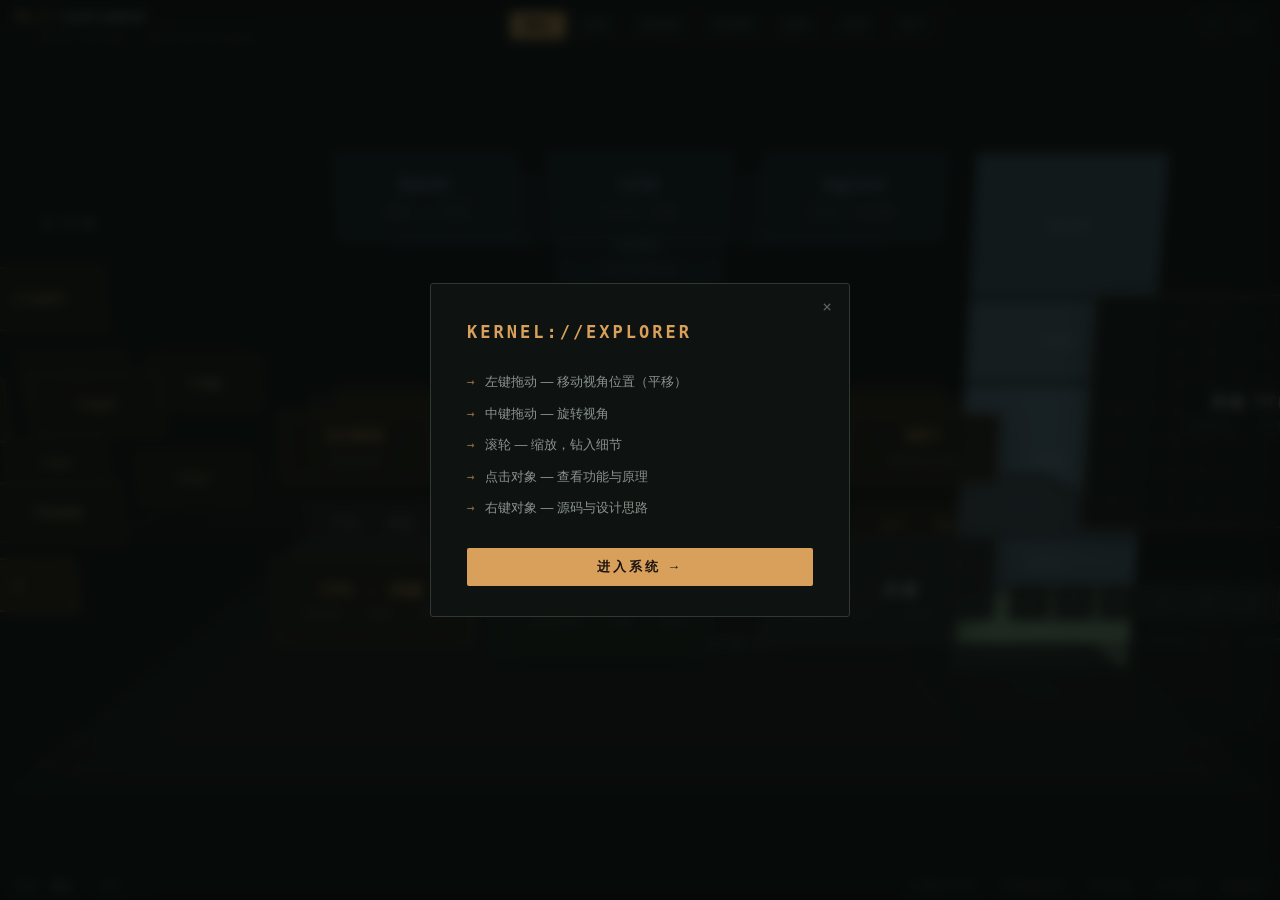
==== commit df76b9d8: "feat: 整机视图——计算机隐喻 + 逐层钻取学习 - 新增'整机'默认视图：3D 计算机（机箱/主板/CPU/内存/硬盘/屏幕/电源/网卡），   点击部件面板显示职责说明，'深入探索'按钮钻取到" ====
--- a/Linux内核学习器.html
+++ b/Linux内核学习器.html
@@ -660,6 +660,17 @@
   .panel, .onboard, .css-label, .view-btn, .icon-btn { transition: none !important; }
 }
 
+/* ===== 整机层（machine）新增样式 ===== */
+.machine-tag { color: #b9c8d4; font-size: 12px; letter-spacing: 1px; }
+.drill-btn {
+  display: block; width: 100%; margin: 14px 0 4px; padding: 10px 14px;
+  background: linear-gradient(135deg, #d9a05b, #b07d3e);
+  color: #141a17; border: none; border-radius: 6px;
+  font-size: 14px; font-weight: 700; letter-spacing: 1px; cursor: pointer;
+  transition: filter .15s, transform .1s;
+}
+.drill-btn:hover { filter: brightness(1.12); transform: translateY(-1px); }
+
 </style>
 </head>
 <body>
@@ -675,7 +686,8 @@
   </div>
 
   <nav class="views" id="views" role="tablist">
-    <button class="view-btn active" data-view="panorama" role="tab">全景</button>
+    <button class="view-btn active" data-view="machine" role="tab">整机</button>
+    <button class="view-btn" data-view="panorama" role="tab">全景</button>
     <button class="view-btn" data-view="kernel" role="tab">内核态</button>
     <button class="view-btn" data-view="fs" role="tab">目录树</button>
     <button class="view-btn" data-view="process" role="tab">进程</button>
@@ -2047,7 +2059,9 @@
 
 				for ( let i = 0, l = object.children.length; i < l; i ++ ) {
 
-					renderObject( object.children[ i ], scene, camera, cameraCSSMatrix );
+					const child = object.children[ i ];
+					if ( ! child.visible ) continue;   // 隐藏组不递归渲染（含 undefined）
+					renderObject( child, scene, camera, cameraCSSMatrix );
 
 				}
 
@@ -4203,6 +4217,184 @@
 window.KDATA.nodes['proc-exec'].path =
   ['proc-model', 'proc-exec', 'k-libc'];
 
+
+/* ==========================================================================
+   整机层（新增）：一台计算机的 6 个部件，点击钻取对应子系统
+   ========================================================================== */
+
+N['m-psu'] = {
+  id: 'm-psu', type: 'hw', name: '电源', en: 'Power Supply Unit',
+  kind: '部件',
+  zh: '一切从按下电源键开始：上电、自检、引导、内核初始化——这是理解 Linux 启动全过程的起点。',
+  desc: `
+    <p>学习整台计算机的最佳路径是<b>跟着电源走一遍启动流程</b>：</p>
+    <ol>
+      <li><b>上电</b>：电源稳定后，CPU 从复位向量取第一条指令（BIOS/UEFI）。</li>
+      <li><b>引导</b>：固件初始化硬件，加载引导器（GRUB），把内核镜像读入内存。</li>
+      <li><b>start_kernel</b>：内核入口，逐项初始化——调度器、内存、VFS、进程 1。</li>
+      <li><b>用户态接管</b>：init 进程启动服务，登录界面出现。</li>
+    </ol>
+    <p>点击「深入探索」沿着这条线走下去，就能把整台机器的运作顺序串起来。</p>`,
+  source: {
+    file: 'init/main.c',
+    note: '内核入口 start_kernel——Linux 一切初始化的起点。',
+    code: `/* init/main.c —— start_kernel 是内核的 main() */
+asmlinkage __visible void __init __no_sanitize_address start_kernel(void)
+{
+	set_task_stack_end_magic(&init_task);
+	smp_setup_processor_id();
+	debug_objects_early_init();
+
+	cgroup_init_early();
+	local_irq_disable();
+	early_boot_irqs_disabled = true;
+
+	boot_cpu_init();
+	page_address_init();
+	pr_notice("%s", linux_banner);
+	setup_arch(&command_line);
+	...
+	/* 依次初始化各子系统 */
+	sched_init();
+	...
+	mm_init();
+	...
+	vfs_caches_init();
+	...
+	rest_init();   /* 创建 init 进程，进入用户态 */
+}`
+  },
+  related: ['k-init', 'k-sched', 'k-mm', 'proc-model'],
+  idea: `<p>计算机的"启动"是硬件与软件的分工仪式：硬件只负责把第一条指令交给 CPU，剩下的一切（驱动、内存、进程）都由内核逐步自举完成。</p>`,
+  drill: { view: 'kernel', focus: 'k-init', label: '启动流程' }
+};
+
+N['m-cpu'] = {
+  id: 'm-cpu', type: 'hw', name: 'CPU', en: 'Processor · 内核的家',
+  kind: '部件',
+  zh: '计算机的大脑，也是 Linux 内核的"驻地"：特权级、MMU、调度器都在这里。',
+  desc: `
+    <p>CPU 执行指令，但更关键的是它<b>强制划分了内核态与用户态</b>（ring 0 / ring 3）。内核就运行在 CPU 的内核态里。</p>
+    <p>点击「深入探索」进入内核态，从<b>调度器</b>开始认识 CPU 内部最核心的子系统。</p>`,
+  source: {
+    file: 'arch/x86/include/asm/processor-flags.h',
+    note: '控制寄存器定义——特权级与分页的硬件基础。',
+    code: `/* arch/x86/include/asm/processor-flags.h */
+#define X86_CR0_PE	(1UL << 0)	/* Protection Enable */
+#define X86_CR0_PG	(1UL << 31)	/* Paging */
+#define X86_CR4_SMEP	(1UL << 20)	/* Supervisor Mode Execution Protection */`
+  },
+  related: ['hw-cpu', 'k-sched', 'k-mm', 'k-vfs', 'k-net'],
+  idea: `<p>把内核想象成"住在 CPU 里的管家"：所有特权操作必须由它代办，普通程序只能敲门（系统调用）。</p>`,
+  drill: { view: 'kernel', focus: 'k-sched', label: '内核态' }
+};
+
+N['m-ram'] = {
+  id: 'm-ram', type: 'hw', name: '内存条', en: 'RAM · 虚拟内存的真身',
+  kind: '部件',
+  zh: '物理内存以 4KB 页框组织，是虚拟内存、页表、缺页、swap 的"物质基础"。',
+  desc: `
+    <p>内存条是 DRAM 芯片，内核把它的容量切成<b>页框</b>（4KB），再通过<b>页表</b>把每个进程的虚拟地址映射到这些页框上。</p>
+    <p>点击「深入探索」进入内存管理：虚拟内存 → 页表 → 缺页 → 伙伴/slab 分配器。</p>`,
+  source: {
+    file: 'mm/memory.c',
+    note: '缺页异常处理入口 handle_mm_fault——虚拟内存的核心机制。',
+    code: `/* mm/memory.c */
+vm_fault_t handle_mm_fault(struct vm_area_struct *vma, unsigned long address,
+			   unsigned int flags, struct pt_regs *regs)
+{
+	vm_fault_t ret;
+	...
+	if (!(vma->vm_flags & VM_GROWSDOWN))
+		if (address < vma->vm_start || address >= vma->vm_end)
+			goto out;
+	...
+	return ret;
+}`
+  },
+  related: ['mem-vm', 'mem-pte', 'mem-fault', 'mem-alloc'],
+  idea: `<p>虚拟内存是操作系统的"魔术"：每个进程都以为自己独占 4GB/128GB 地址空间，背后是页表在偷偷映射。</p>`,
+  drill: { view: 'memory', focus: 'mem-vm', label: '内存管理' }
+};
+
+N['m-disk'] = {
+  id: 'm-disk', type: 'hw', name: '硬盘', en: 'Storage · 数据的归宿',
+  kind: '部件',
+  zh: '持久化存储：目录树、VFS、ext4、页缓存、块设备层——文件系统的整条链路。',
+  desc: `
+    <p>硬盘保存"关机也不丢"的数据。内核通过 <b>VFS</b> 统一各种文件系统，ext4 负责磁盘布局，<b>页缓存</b>加速读写，<b>块设备层</b>最终下发 IO。</p>
+    <p>点击「深入探索」进入目录树与文件系统视图。</p>`,
+  source: {
+    file: 'fs/namei.c',
+    note: '路径解析——VFS 把 "a/b/c" 逐级翻译成 dentry/inode。',
+    code: `/* fs/namei.c —— path 解析的核心 */
+static int link_path_walk(const char *name, struct nameidata *nd)
+{
+	...
+	while (*name == '/')
+		name++;
+	if (!*name)
+		return 0;
+	...
+	nd->last_type = LAST_NORM;
+	...
+	return walk_component(nd, LOOKUP_FOLLOW);
+}`
+  },
+  related: ['fs-root', 'k-vfs', 'k-ext4', 'k-block'],
+  idea: `<p>文件系统是"字节的图书馆"：VFS 是图书管理员，ext4 是书架编号，页缓存是热门书的前台。</p>`,
+  drill: { view: 'fs', focus: 'fs-root', label: '文件系统' }
+};
+
+N['m-screen'] = {
+  id: 'm-screen', type: 'user', name: '屏幕', en: 'Display · 用户态之窗',
+  kind: '部件',
+  zh: '你看到的界面背后是用户态程序：libc 封装、系统调用、进程模型。',
+  desc: `
+    <p>屏幕上的每个程序都是<b>用户态进程</b>：它们通过 libc → 系统调用 → 内核的路径请求服务。</p>
+    <p>点击「深入探索」进入用户态：libc、系统调用链路、进程的生命周期。</p>`,
+  source: {
+    file: 'arch/x86/entry/entry_64.S',
+    note: 'syscall 入口——用户态进入内核的唯一闸门。',
+    code: `/* arch/x86/entry/entry_64.S */
+SYM_CODE_START(entry_SYSCALL_64)
+	...
+	swapgs
+	...
+	movq	%rsp, PER_CPU_VAR(cpu_tss_rw + TSS_sp2)
+	...
+	call	do_syscall_64		/* returns with IRQs disabled */
+	...
+SYM_CODE_END(entry_SYSCALL_64)`
+  },
+  related: ['k-libc', 'sc-overview', 'sc-read', 'proc-model'],
+  idea: `<p>系统调用是用户态与内核态之间的"安检门"：程序想要特权服务，必须从这里递交申请。</p>`,
+  drill: { view: 'user', focus: null, label: '用户态' }
+};
+
+N['m-net'] = {
+  id: 'm-net', type: 'hw', name: '网卡', en: 'Network Interface',
+  kind: '部件',
+  zh: '网络协议栈的入口：从网卡中断到 socket，数据包穿过整个内核网络子系统。',
+  desc: `
+    <p>网卡收到数据包后触发<b>中断</b>，内核网络栈接手：软中断 → 协议解析 → socket 队列 → 应用程序。</p>
+    <p>点击「深入探索」进入内核态的网络子系统。</p>`,
+  source: {
+    file: 'net/core/dev.c',
+    note: '收包入口 netif_rx——数据包进入内核网络栈的第一站。',
+    code: `/* net/core/dev.c */
+int netif_rx(struct sk_buff *skb)
+{
+	trace_netif_rx_entry(skb);
+	return netif_rx_internal(skb);
+}
+EXPORT_SYMBOL(netif_rx);`
+  },
+  related: ['k-net', 'k-irq', 'k-drivers'],
+  idea: `<p>网络是内核里最"异步"的子系统：数据在中断上下文、软中断、进程上下文之间接力传递。</p>`,
+  drill: { view: 'kernel', focus: 'k-net', label: '网络子系统' }
+};
+
 </script>
 <script>
 /* ==========================================================================
@@ -4244,13 +4436,19 @@
     const n = window.KDATA.nodes[nodeId];
     if (!n) return;
 
-    panelCrumb.textContent = n.kind + '  /  ' + n.id;
+    const crumb = window.__K3D_CRUMB || '';
+    panelCrumb.textContent = (crumb ? crumb + '  /  ' : '') + n.kind + '  /  ' + n.id;
     let html = '<div class="p-body">';
     html += '<span class="p-kind">' + esc(n.kind) + '</span>';
     html += '<h2>' + esc(n.name) + '</h2>';
     html += '<div class="p-sub">' + esc(n.en) + '</div>';
     html += '<div class="p-zh">' + esc(n.zh) + '</div>';
     html += n.desc;
+
+    // 深入探索按钮（整机部件 → 子系统）
+    if (n.drill) {
+      html += '<button class="drill-btn" data-act="drill" data-id="' + esc(n.id) + '">深入探索 → ' + esc(n.drill.label || '子系统') + '</button>';
+    }
 
     // 源码预览
     if (n.source) {
@@ -4288,6 +4486,12 @@
     openPanel();
 
     // 面板内按钮绑定
+    panelBody.querySelectorAll('[data-act="drill"]').forEach(b => {
+      b.addEventListener('click', () => {
+        const id = b.getAttribute('data-id');
+        if (window.K3D && window.K3D.drill) window.K3D.drill(id);
+      });
+    });
     panelBody.querySelectorAll('[data-act="fullsrc"]').forEach(b => {
       b.addEventListener('click', () => openSource(n));
     });
@@ -4455,6 +4659,8 @@
   });
   // 15 秒未操作则自动收起
   setTimeout(hideOnboard, 15000);
+  // 深链直达：URL 带 #view= 参数时立即跳过引导（分享链接直接看场景）
+  if (/view=[a-z]+/.test(location.hash)) hideOnboard();
 
   // 视图 tabs
   document.getElementById('views').addEventListener('click', (e) => {
@@ -4463,6 +4669,7 @@
     document.querySelectorAll('.view-btn').forEach(b => b.classList.remove('active'));
     btn.classList.add('active');
     const v = btn.getAttribute('data-view');
+    window.__K3D_CRUMB = btn.textContent === '整机' ? '' : '整机 › ' + btn.textContent;
     window.K3D && window.K3D.setView(v);
     closePanel();
   });
@@ -4581,8 +4788,42 @@
   const groupUser = new THREE.Group();     scene.add(groupUser);
   const groupFS = new THREE.Group();       scene.add(groupFS);
   const groupMem = new THREE.Group();      scene.add(groupMem);
+  const groupMachine = new THREE.Group();   scene.add(groupMachine);
 
   /* ---------------- 构建：硬件层 ---------------- */
+  /* ---------------- 整机层：一台计算机 ---------------- */
+  function buildMachine() {
+    // 机箱底板
+    const deck = makeDeck(760, 460, 'deck-hard', 'MACHINE · 点击部件逐层深入');
+    place(deck, 0, 0.15, 0, -Math.PI / 2);
+    groupMachine.add(deck);
+
+    // 六部件卡片（按机箱布局摆放）
+    const psu = makeCard('m-psu', 130, 60, { name: 'PSU · 启动', sub: '上电 → 引导 → start_kernel', cls: 'c3d-metal' });
+    place(psu, -4.3, 1.1, -2.6);
+    groupMachine.add(psu);
+
+    const cpu = makeCard('m-cpu', 150, 70, { name: 'CPU · 内核', sub: '特权级 · 调度 · MMU', cls: 'c3d-kernel' });
+    place(cpu, -3.4, 1.15, 1.2);
+    groupMachine.add(cpu);
+
+    const ram = makeCard('m-ram', 150, 70, { name: 'RAM · 内存', sub: '虚拟内存 · 页表 · 缺页', cls: 'c3d-term' });
+    place(ram, -0.4, 1.15, 1.5);
+    groupMachine.add(ram);
+
+    const disk = makeCard('m-disk', 150, 70, { name: 'DISK · 存储', sub: '目录树 · VFS · ext4', cls: 'c3d-metal' });
+    place(disk, 2.8, 1.15, 1.2);
+    groupMachine.add(disk);
+
+    const nic = makeCard('m-net', 130, 55, { name: 'NET · 网络', sub: '协议栈 · 中断', cls: 'c3d-gate' });
+    place(nic, 4.5, 1.1, -2.4);
+    groupMachine.add(nic);
+
+    const screen = makeCard('m-screen', 170, 95, { name: 'SCREEN · 用户态', sub: 'libc · 系统调用 · 进程', cls: 'c3d-user' });
+    place(screen, 0, 2.6, -3.4);
+    groupMachine.add(screen);
+  }
+
   function buildHardware() {
     // 层板
     const deck = makeDeck(760, 520, 'deck-hard', 'HARDWARE · 硬件层');
@@ -4749,6 +4990,7 @@
 
   /* ---------------- 构建 ---------------- */
   buildHardware();
+  buildMachine();
   buildKernel();
   buildUser();
   buildFS();
@@ -4763,17 +5005,19 @@
     process:  { pos: [0, 6.2, 9.0],  look: [0, 5.2, 0], show: { hw: true, kernel: true, user: true, fs: false, mem: false } },
     memory:   { pos: [7.8, 5.0, 9.8], look: [7.8, 2.8, 0], show: { hw: false, kernel: false, user: false, fs: false, mem: true } },
     user:     { pos: [0, 6.2, 9.6],  look: [0, 5.3, 0], show: { hw: true, kernel: true, user: true, fs: false, mem: false } },
+    machine:  { pos: [0, 5.4, 14.5], look: [0, 2.9, 0], show: { machine: true } },
   };
 
-  const VIEW_NAMES = { panorama: '全景', kernel: '内核态', fs: '目录树', process: '进程', memory: '内存', user: '用户' };
+  const VIEW_NAMES = { machine: '整机', panorama: '全景', kernel: '内核态', fs: '目录树', process: '进程', memory: '内存', user: '用户' };
 
   function applyViewShow(v) {
     const d = VIEW_DEFS[v];
-    groupHardware.visible = d.show.hw;
-    groupKernel.visible = d.show.kernel;
-    groupUser.visible = d.show.user;
-    groupFS.visible = d.show.fs;
-    groupMem.visible = d.show.mem;
+    groupHardware.visible = !!d.show.hw;
+    groupKernel.visible = !!d.show.kernel;
+    groupUser.visible = !!d.show.user;
+    groupFS.visible = !!d.show.fs;
+    groupMem.visible = !!d.show.mem;
+    groupMachine.visible = !!d.show.machine;
   }
 
   /* ---------------- 相机动画 ---------------- */
@@ -4800,6 +5044,7 @@
     flyTo(d.pos, d.look);
     document.querySelectorAll('.view-btn').forEach(b =>
       b.classList.toggle('active', b.getAttribute('data-view') === v));
+    try { history.replaceState(null, '', '#view=' + v); } catch (e) {}
   }
 
   /* ---------------- 选中 / hover ---------------- */
@@ -5058,16 +5303,33 @@
   });
 
   /* ---------------- 接口 ---------------- */
+  /* 钻取：整机部件 → 对应子系统视图 */
+  function drill(id) {
+    const n = window.KDATA.nodes[id];
+    if (!n || !n.drill) return;
+    window.__K3D_CRUMB = '整机 › ' + n.name;
+    setView(n.drill.view);
+    if (n.drill.focus) {
+      setTimeout(function () { focusNode(n.drill.focus); }, 1000);
+    }
+  }
+
   const K3D = {
-    setView, focusNode, selectNode, clearSelection,
+    setView, focusNode, selectNode, clearSelection, drill,
     nameOf: (id) => (window.KDATA.nodes[id] ? window.KDATA.nodes[id].name : '—'),
     onSceneContextMenu: null,
     _dbg: { scene, camera, renderer, controls, mode: 'css3d' },
   };
   window.K3D = K3D;
 
-  // 初始视角
-  setView('panorama');
+  /* URL hash 深链：#view=内核态 / #view=memory 直达指定视图。
+     必须在 setView 之前读取——setView 内部会 replaceState 改写 hash */
+  var initView = 'machine';
+  (function () {
+    var m = location.hash.match(/view=([a-z]+)/);
+    if (m && VIEW_DEFS[m[1]]) initView = m[1];
+  })();
+  setView(initView);
 })();
 
 </script>
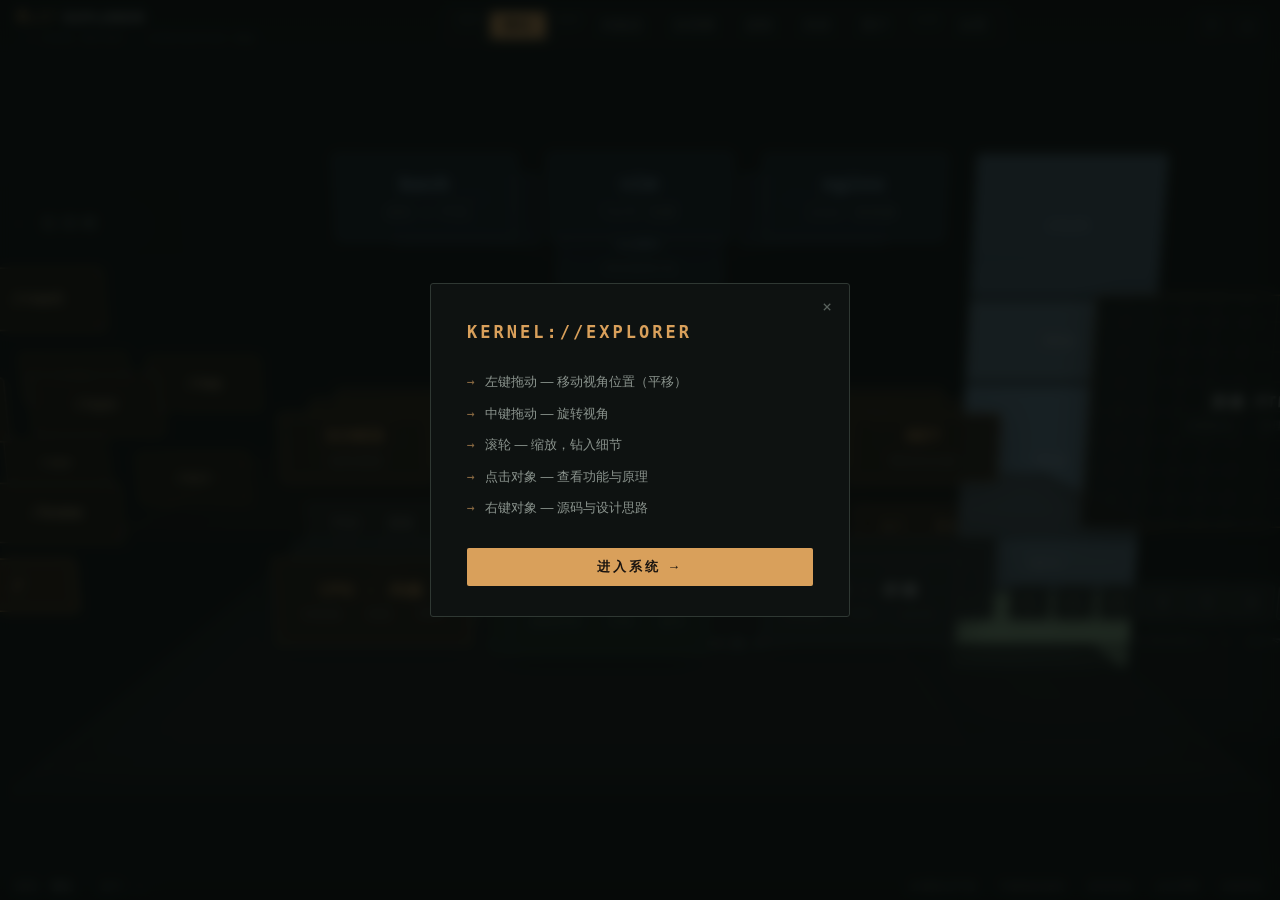
==== commit 4df8371c: "fix: 版本号 v=3 击穿浏览器缓存；导航分组（硬件|软件|全局）；build_single.py 版本无关化" ====
--- a/Linux内核学习器.html
+++ b/Linux内核学习器.html
@@ -671,6 +671,13 @@
 }
 .drill-btn:hover { filter: brightness(1.12); transform: translateY(-1px); }
 
+/* ===== 导航分组 ===== */
+.nav-group {
+  color: var(--ink-faint, #7a857e); font-size: 10px; letter-spacing: 2px;
+  margin: 0 4px 0 10px; user-select: none; opacity: .8;
+}
+.nav-group::after { content: ''; }
+
 </style>
 </head>
 <body>
@@ -686,13 +693,16 @@
   </div>
 
   <nav class="views" id="views" role="tablist">
+    <span class="nav-group">硬件</span>
     <button class="view-btn active" data-view="machine" role="tab">整机</button>
-    <button class="view-btn" data-view="panorama" role="tab">全景</button>
+    <span class="nav-group">软件</span>
     <button class="view-btn" data-view="kernel" role="tab">内核态</button>
     <button class="view-btn" data-view="fs" role="tab">目录树</button>
     <button class="view-btn" data-view="process" role="tab">进程</button>
     <button class="view-btn" data-view="memory" role="tab">内存</button>
     <button class="view-btn" data-view="user" role="tab">用户</button>
+    <span class="nav-group">全局</span>
+    <button class="view-btn" data-view="panorama" role="tab">全景</button>
   </nav>
 
   <div class="hud-right">
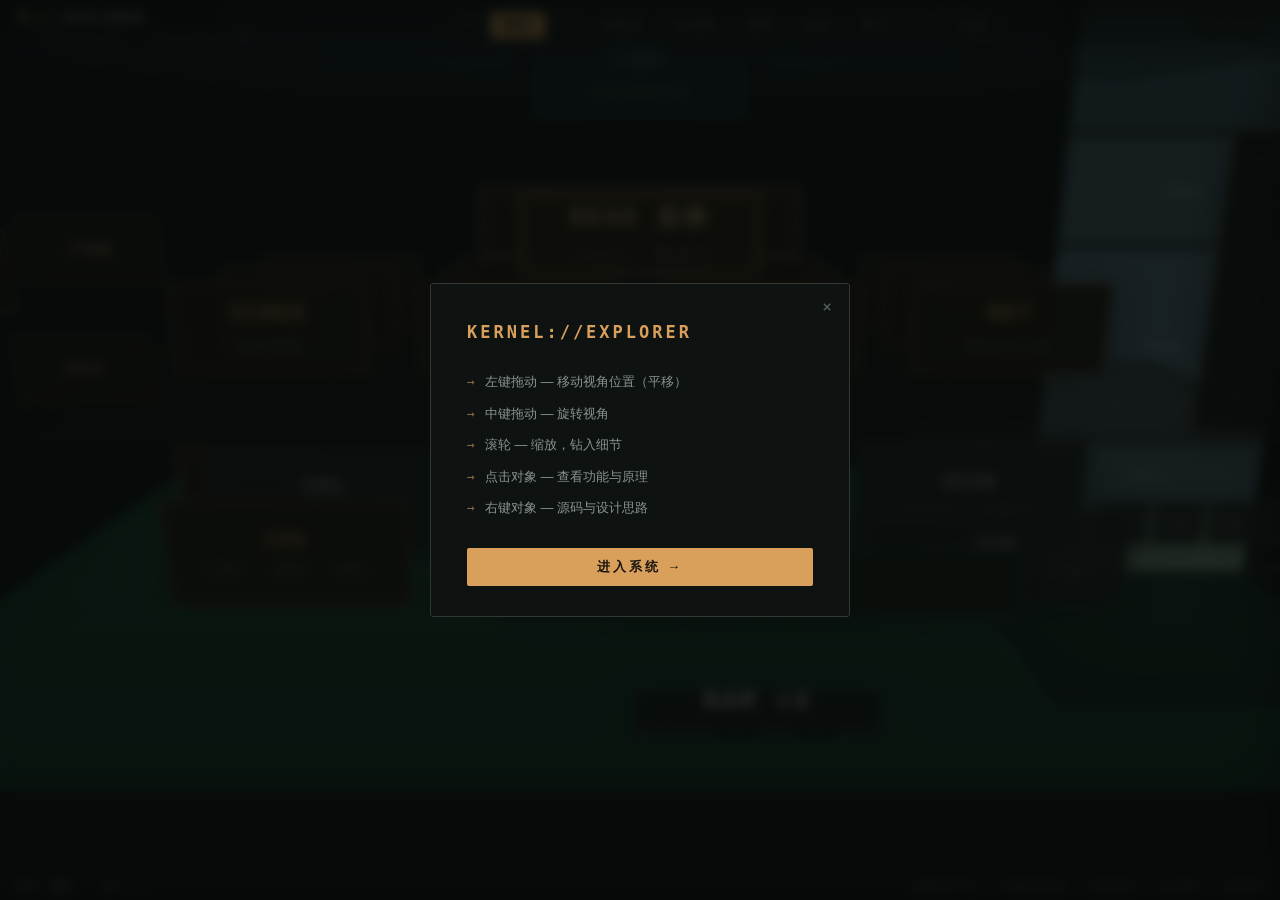
==== commit 248c64b2: "feat: 整机视图改为'主板全景'——去掉机箱与漂浮卡片 - 默认视图 = 一整块主板（绿色 PCB + CPU插座/鳍片散热器/内存槽×4/SSD/电源/网卡/屏幕） - 部件按真实主板布局安装在" ====
--- a/Linux内核学习器.html
+++ b/Linux内核学习器.html
@@ -677,6 +677,10 @@
   margin: 0 4px 0 10px; user-select: none; opacity: .8;
 }
 .nav-group::after { content: ''; }
+
+/* ===== 主板丝印标签 ===== */
+.pcb-tag { color: #a8c8b4; font-size: 11px; letter-spacing: 1.5px; opacity: .85; }
+.deck-mobo { background: linear-gradient(180deg, #1c5c3d, #13422c) !important; }
 
 </style>
 </head>
@@ -4801,36 +4805,46 @@
   const groupMachine = new THREE.Group();   scene.add(groupMachine);
 
   /* ---------------- 构建：硬件层 ---------------- */
-  /* ---------------- 整机层：一台计算机 ---------------- */
+  /* ---------------- 整机层：主板全景 ---------------- */
   function buildMachine() {
-    // 机箱底板
-    const deck = makeDeck(760, 460, 'deck-hard', 'MACHINE · 点击部件逐层深入');
+    // 主板（绿色 PCB 底板）
+    const deck = makeDeck(820, 520, 'deck-mobo', 'MOTHERBOARD · 点击部件逐层深入');
     place(deck, 0, 0.15, 0, -Math.PI / 2);
     groupMachine.add(deck);
 
-    // 六部件卡片（按机箱布局摆放）
-    const psu = makeCard('m-psu', 130, 60, { name: 'PSU · 启动', sub: '上电 → 引导 → start_kernel', cls: 'c3d-metal' });
-    place(psu, -4.3, 1.1, -2.6);
+    // CPU（左中，散热器样式）
+    const cpu = makeCard('m-cpu', 150, 70, { name: 'CPU', sub: '内核 · 调度 · MMU', cls: 'c3d-kernel' });
+    place(cpu, -3.6, 0.8, 1.1);
+    groupMachine.add(cpu);
+
+    // 内存条 ×4（中排横列）
+    for (let i = 0; i < 4; i++) {
+      const ram = makeCard('m-ram', 44, 130, { name: '', sub: '', cls: 'c3d-term' });
+      place(ram, -0.3 + i * 0.95, 0.8, 1.9, 0, 0, Math.PI / 2);
+      groupMachine.add(ram);
+    }
+    const lRam = makeCard('m-ram', 120, 30, { name: 'RAM ×4', sub: '虚拟内存 · 页表 · 缺页', cls: 'c3d-sub' });
+    place(lRam, 0.95, 0.35, 3.6);
+    groupMachine.add(lRam);
+
+    // 硬盘（右中）
+    const disk = makeCard('m-disk', 160, 60, { name: 'SSD', sub: '目录树 · VFS · ext4', cls: 'c3d-metal' });
+    place(disk, 3.6, 0.8, 1.2);
+    groupMachine.add(disk);
+
+    // 电源（右后）
+    const psu = makeCard('m-psu', 120, 60, { name: 'PSU', sub: '上电 → 引导 → start_kernel', cls: 'c3d-metal' });
+    place(psu, 4.6, 0.8, -2.4);
     groupMachine.add(psu);
 
-    const cpu = makeCard('m-cpu', 150, 70, { name: 'CPU · 内核', sub: '特权级 · 调度 · MMU', cls: 'c3d-kernel' });
-    place(cpu, -3.4, 1.15, 1.2);
-    groupMachine.add(cpu);
-
-    const ram = makeCard('m-ram', 150, 70, { name: 'RAM · 内存', sub: '虚拟内存 · 页表 · 缺页', cls: 'c3d-term' });
-    place(ram, -0.4, 1.15, 1.5);
-    groupMachine.add(ram);
-
-    const disk = makeCard('m-disk', 150, 70, { name: 'DISK · 存储', sub: '目录树 · VFS · ext4', cls: 'c3d-metal' });
-    place(disk, 2.8, 1.15, 1.2);
-    groupMachine.add(disk);
-
-    const nic = makeCard('m-net', 130, 55, { name: 'NET · 网络', sub: '协议栈 · 中断', cls: 'c3d-gate' });
-    place(nic, 4.5, 1.1, -2.4);
+    // 网卡（左下）
+    const nic = makeCard('m-net', 110, 45, { name: 'NET', sub: '协议栈 · 中断', cls: 'c3d-gate' });
+    place(nic, -5.0, 0.75, -1.8);
     groupMachine.add(nic);
 
-    const screen = makeCard('m-screen', 170, 95, { name: 'SCREEN · 用户态', sub: 'libc · 系统调用 · 进程', cls: 'c3d-user' });
-    place(screen, 0, 2.6, -3.4);
+    // 屏幕（后侧立起）
+    const screen = makeCard('m-screen', 180, 100, { name: 'SCREEN', sub: 'libc · 系统调用 · 进程', cls: 'c3d-user' });
+    place(screen, 0, 2.3, -3.6);
     groupMachine.add(screen);
   }
 
@@ -5015,7 +5029,7 @@
     process:  { pos: [0, 6.2, 9.0],  look: [0, 5.2, 0], show: { hw: true, kernel: true, user: true, fs: false, mem: false } },
     memory:   { pos: [7.8, 5.0, 9.8], look: [7.8, 2.8, 0], show: { hw: false, kernel: false, user: false, fs: false, mem: true } },
     user:     { pos: [0, 6.2, 9.6],  look: [0, 5.3, 0], show: { hw: true, kernel: true, user: true, fs: false, mem: false } },
-    machine:  { pos: [0, 5.4, 14.5], look: [0, 2.9, 0], show: { machine: true } },
+    machine:  { pos: [0, 4.8, 11.5], look: [0, 1.6, 0], show: { machine: true } },
   };
 
   const VIEW_NAMES = { machine: '整机', panorama: '全景', kernel: '内核态', fs: '目录树', process: '进程', memory: '内存', user: '用户' };
